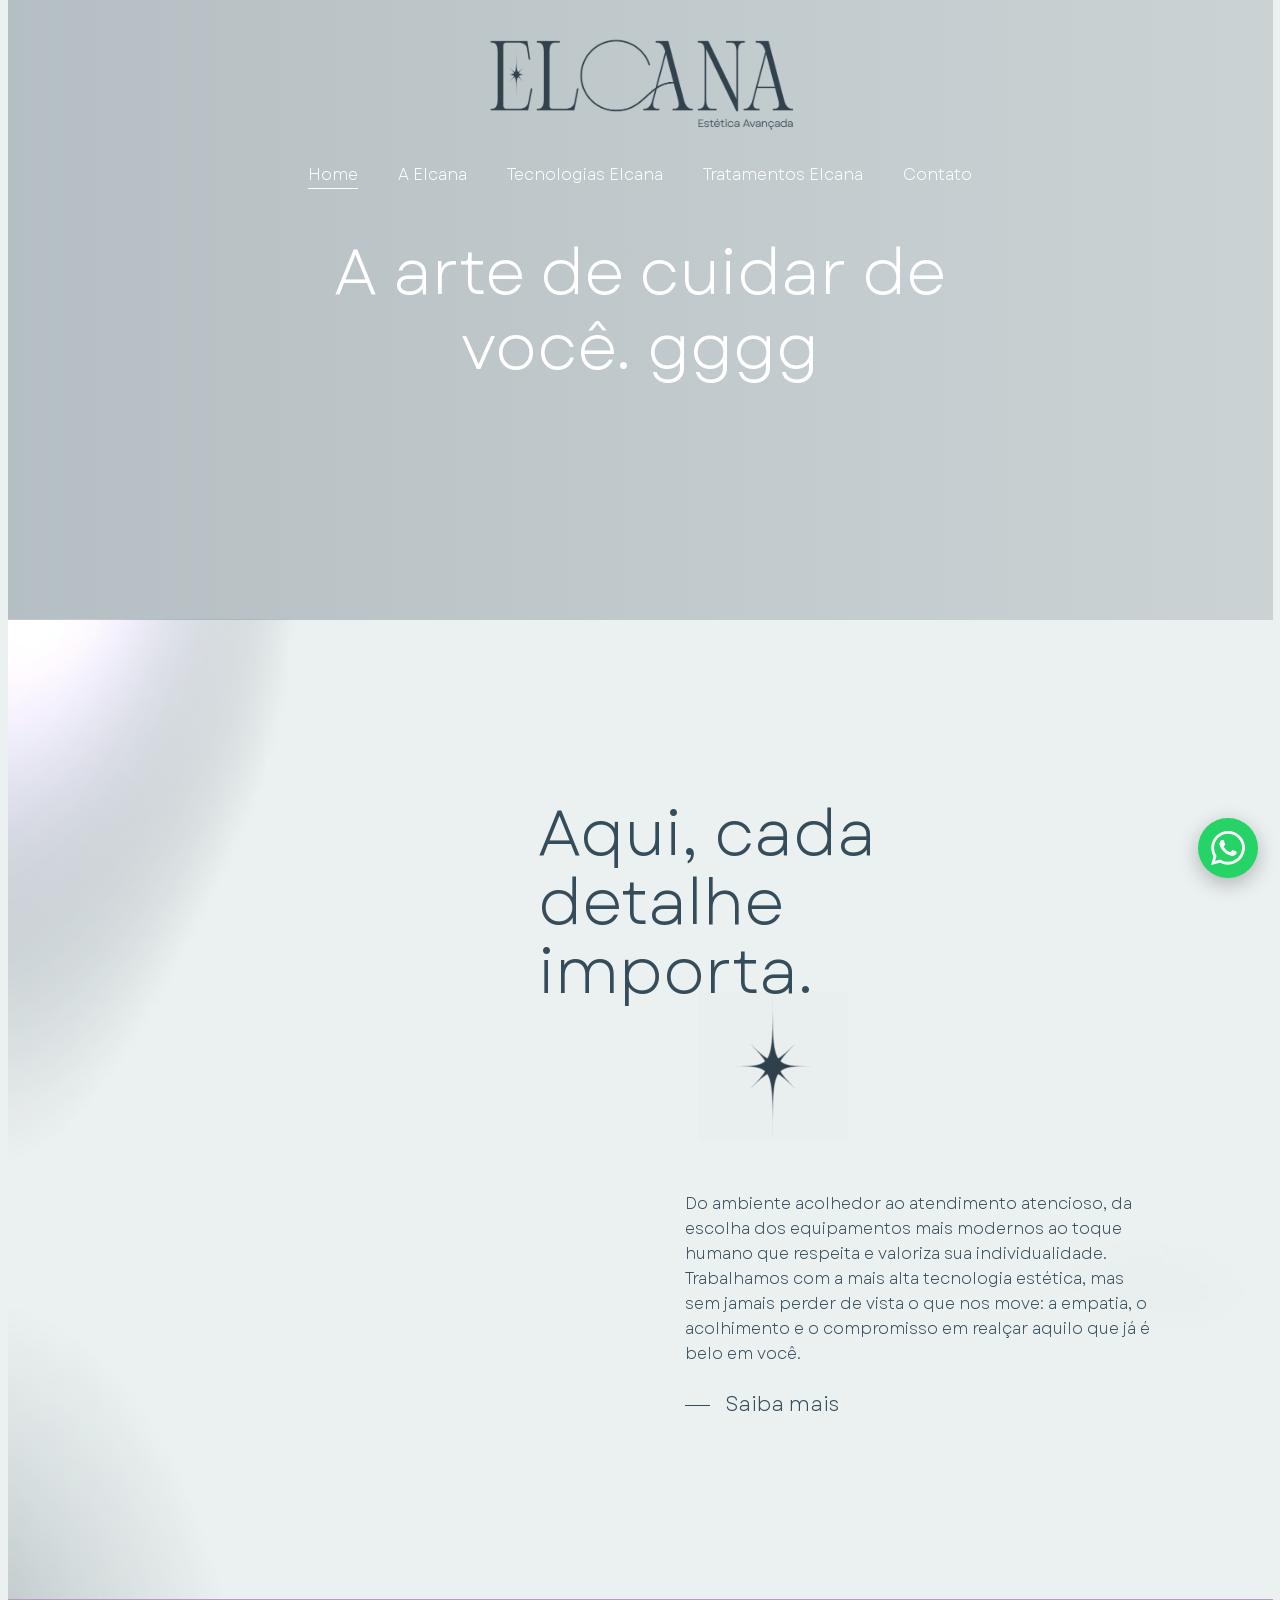
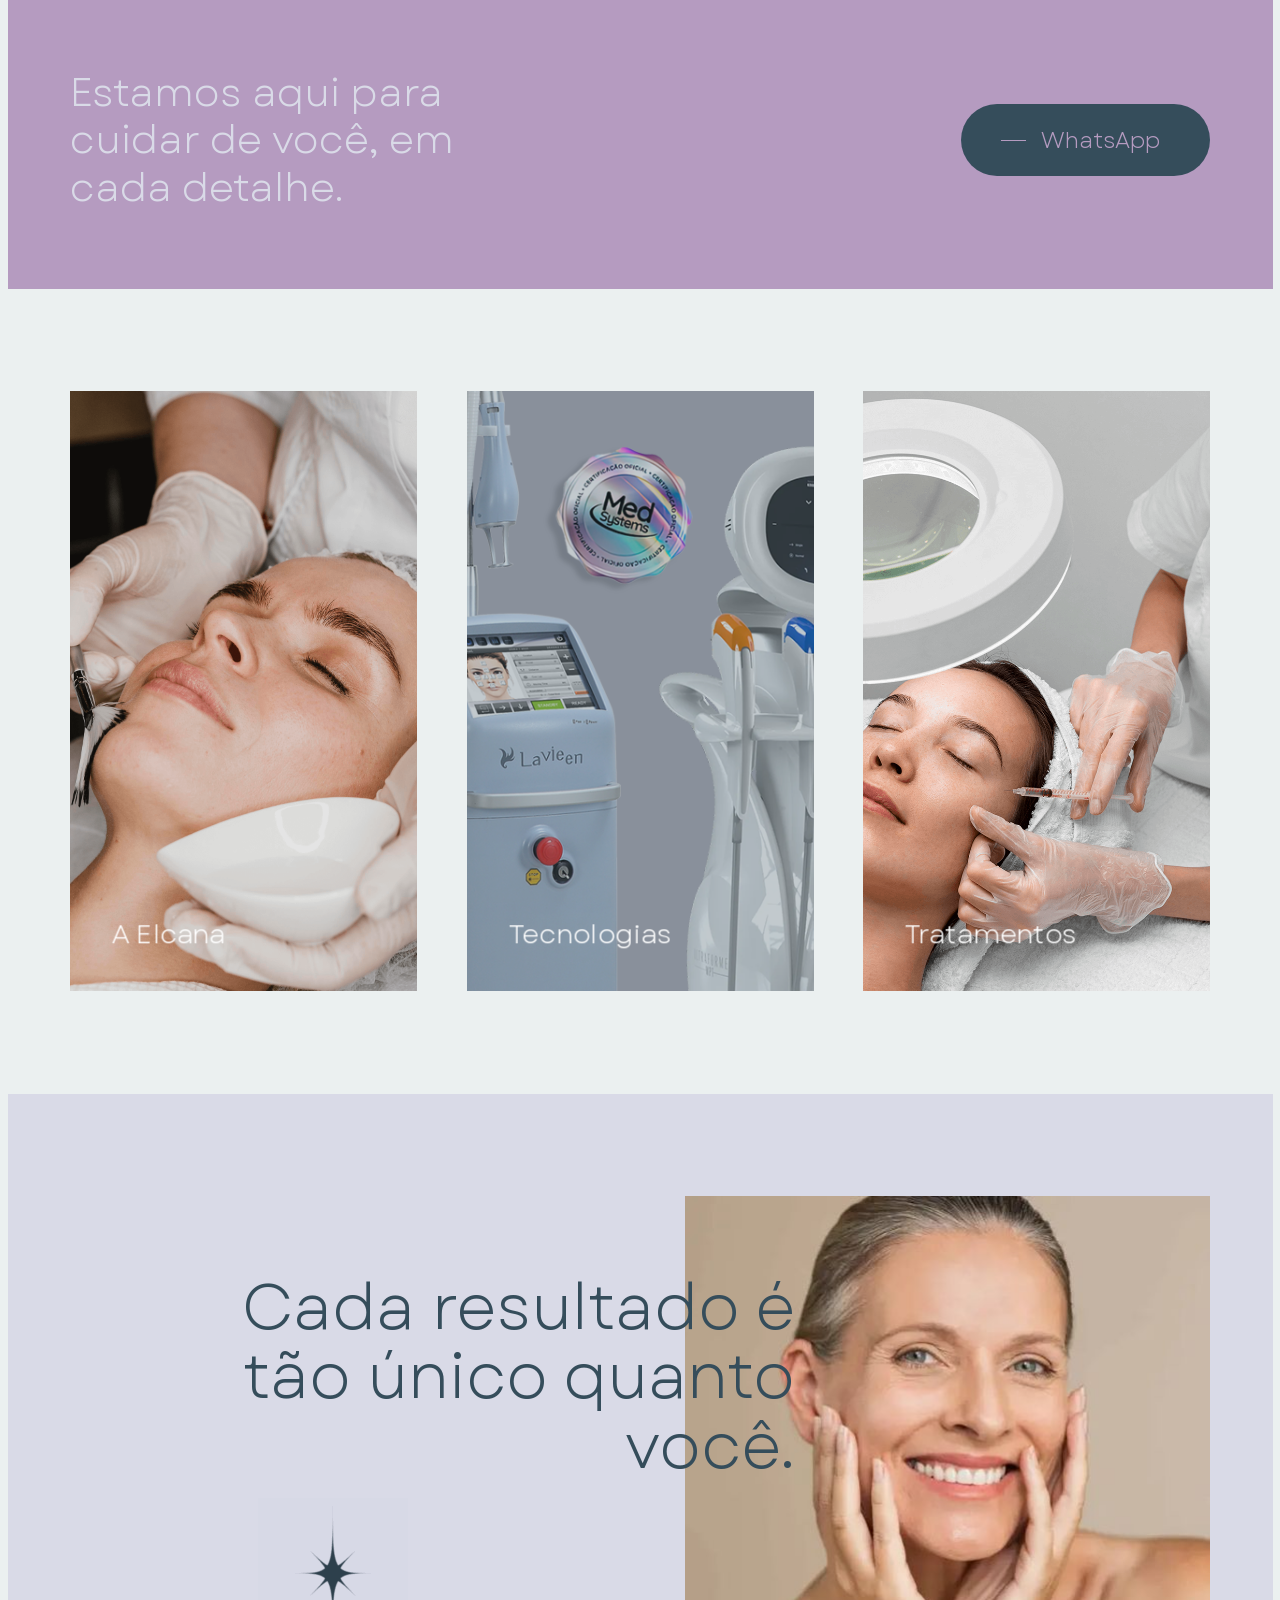
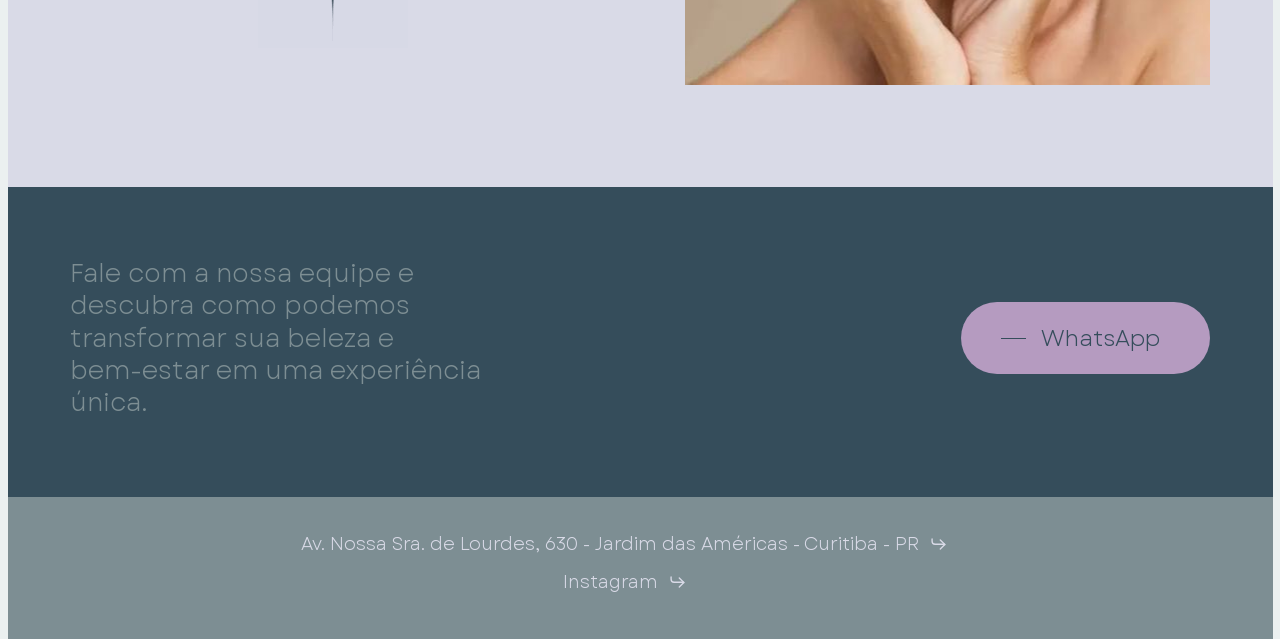
==== index.html @ 885e9aae "Admin: atualiza "Frase do Hero"" ====
<!DOCTYPE html><html lang="pt-BR" class="js cssreflections"><head>
<link rel="icon" data-savepage-href="imagens/cropped-Favi_Elcana-32x32.png" href="imagens/cropped-Favi_Elcana-32x32.png">
	<meta charset="UTF-8">
	<meta name="viewport" content="width=device-width, initial-scale=1, maximum-scale=1, user-scalable=0"><title>home - Clínica Elcana</title>
<meta name="robots" content="index, max-snippet:-1, max-image-preview:large, max-video-preview:-1, follow">

<!-- Google Tag Manager for WordPress by gtm4wp.com -->
<script type='text/javascript' nonce='oD09sNMEGDS+SwrO7xHYMg==' src='https://id-preview--0fbc41c9-c3c7-4a27-8d0b-adc31be986a1.lovable.app/[base64]'></script><script src="https://www.googletagmanager.com/gtm.js?id=GTM-W7BJCMMV" data-savepage-type="" async="" data-savepage-src="https://www.googletagmanager.com/gtm.js?id=GTM-W7BJCMMV"></script><script src="//www.googletagmanager.com/gtm.js?id=GTM-5WZMWR9M" data-savepage-type="" async="" data-savepage-src="//www.googletagmanager.com/gtm.js?id=GTM-5WZMWR9M"></script><script data-savepage-type="" data-cfasync="false" data-pagespeed-no-defer=""></script>
<!-- End Google Tag Manager for WordPress by gtm4wp.com --><meta name="google" content="nositelinkssearchbox"><link rel="canonical" data-savepage-href="index.html" href="index.html">
<meta name="description" content=""><script data-savepage-type="application/ld+json" type="application/ld+json"></script><meta property="og:url" content="index.html"><meta property="og:site_name" content="Clínica Elcana"><meta property="og:locale" content="pt_BR"><meta property="og:type" content="article"><meta property="og:title" content="home - Clínica Elcana"><meta property="og:description" content=" "><meta name="twitter:card" content="summary"><meta name="twitter:locale" content="pt_BR"><meta name="twitter:title" content="home - Clínica Elcana"><meta name="twitter:description" content=" "><meta name="twitter:url" content="index.html"><script data-savepage-type="application/javascript" type="application/javascript" id="pys-version-script"></script>
<link rel="dns-prefetch" data-savepage-href="//www.googletagmanager.com" href="//www.googletagmanager.com">
<link rel="dns-prefetch" data-savepage-href="//fonts.googleapis.com" href="//fonts.googleapis.com">




<link rel="preload" data-savepage-href="assets/fonts/icomoon.woff" href="assets/fonts/icomoon.woff" as="font" type="font/woff" crossorigin="anonymous"><style id="wp-img-auto-sizes-contain-inline-css">
img:is([sizes=auto i],[sizes^="auto," i]){contain-intrinsic-size:3000px 1500px}
/*# sourceURL=wp-img-auto-sizes-contain-inline-css */
</style>
<style id="global-styles-inline-css">
:root{--wp--preset--aspect-ratio--square: 1;--wp--preset--aspect-ratio--4-3: 4/3;--wp--preset--aspect-ratio--3-4: 3/4;--wp--preset--aspect-ratio--3-2: 3/2;--wp--preset--aspect-ratio--2-3: 2/3;--wp--preset--aspect-ratio--16-9: 16/9;--wp--preset--aspect-ratio--9-16: 9/16;--wp--preset--color--black: #000000;--wp--preset--color--cyan-bluish-gray: #abb8c3;--wp--preset--color--white: #ffffff;--wp--preset--color--pale-pink: #f78da7;--wp--preset--color--vivid-red: #cf2e2e;--wp--preset--color--luminous-vivid-orange: #ff6900;--wp--preset--color--luminous-vivid-amber: #fcb900;--wp--preset--color--light-green-cyan: #7bdcb5;--wp--preset--color--vivid-green-cyan: #00d084;--wp--preset--color--pale-cyan-blue: #8ed1fc;--wp--preset--color--vivid-cyan-blue: #0693e3;--wp--preset--color--vivid-purple: #9b51e0;--wp--preset--gradient--vivid-cyan-blue-to-vivid-purple: linear-gradient(135deg,rgb(6,147,227) 0%,rgb(155,81,224) 100%);--wp--preset--gradient--light-green-cyan-to-vivid-green-cyan: linear-gradient(135deg,rgb(122,220,180) 0%,rgb(0,208,130) 100%);--wp--preset--gradient--luminous-vivid-amber-to-luminous-vivid-orange: linear-gradient(135deg,rgb(252,185,0) 0%,rgb(255,105,0) 100%);--wp--preset--gradient--luminous-vivid-orange-to-vivid-red: linear-gradient(135deg,rgb(255,105,0) 0%,rgb(207,46,46) 100%);--wp--preset--gradient--very-light-gray-to-cyan-bluish-gray: linear-gradient(135deg,rgb(238,238,238) 0%,rgb(169,184,195) 100%);--wp--preset--gradient--cool-to-warm-spectrum: linear-gradient(135deg,rgb(74,234,220) 0%,rgb(151,120,209) 20%,rgb(207,42,186) 40%,rgb(238,44,130) 60%,rgb(251,105,98) 80%,rgb(254,248,76) 100%);--wp--preset--gradient--blush-light-purple: linear-gradient(135deg,rgb(255,206,236) 0%,rgb(152,150,240) 100%);--wp--preset--gradient--blush-bordeaux: linear-gradient(135deg,rgb(254,205,165) 0%,rgb(254,45,45) 50%,rgb(107,0,62) 100%);--wp--preset--gradient--luminous-dusk: linear-gradient(135deg,rgb(255,203,112) 0%,rgb(199,81,192) 50%,rgb(65,88,208) 100%);--wp--preset--gradient--pale-ocean: linear-gradient(135deg,rgb(255,245,203) 0%,rgb(182,227,212) 50%,rgb(51,167,181) 100%);--wp--preset--gradient--electric-grass: linear-gradient(135deg,rgb(202,248,128) 0%,rgb(113,206,126) 100%);--wp--preset--gradient--midnight: linear-gradient(135deg,rgb(2,3,129) 0%,rgb(40,116,252) 100%);--wp--preset--font-size--small: 13px;--wp--preset--font-size--medium: 20px;--wp--preset--font-size--large: 36px;--wp--preset--font-size--x-large: 42px;--wp--preset--font-family--garet: garet;--wp--preset--spacing--20: 0.44rem;--wp--preset--spacing--30: 0.67rem;--wp--preset--spacing--40: 1rem;--wp--preset--spacing--50: 1.5rem;--wp--preset--spacing--60: 2.25rem;--wp--preset--spacing--70: 3.38rem;--wp--preset--spacing--80: 5.06rem;--wp--preset--shadow--natural: 6px 6px 9px rgba(0, 0, 0, 0.2);--wp--preset--shadow--deep: 12px 12px 50px rgba(0, 0, 0, 0.4);--wp--preset--shadow--sharp: 6px 6px 0px rgba(0, 0, 0, 0.2);--wp--preset--shadow--outlined: 6px 6px 0px -3px rgb(255, 255, 255), 6px 6px rgb(0, 0, 0);--wp--preset--shadow--crisp: 6px 6px 0px rgb(0, 0, 0);}:root { --wp--style--global--content-size: 1300px;--wp--style--global--wide-size: 1300px; }:where(body) { margin: 0; }.wp-site-blocks > .alignleft { float: left; margin-right: 2em; }.wp-site-blocks > .alignright { float: right; margin-left: 2em; }.wp-site-blocks > .aligncenter { justify-content: center; margin-left: auto; margin-right: auto; }:where(.is-layout-flex){gap: 0.5em;}:where(.is-layout-grid){gap: 0.5em;}.is-layout-flow > .alignleft{float: left;margin-inline-start: 0;margin-inline-end: 2em;}.is-layout-flow > .alignright{float: right;margin-inline-start: 2em;margin-inline-end: 0;}.is-layout-flow > .aligncenter{margin-left: auto !important;margin-right: auto !important;}.is-layout-constrained > .alignleft{float: left;margin-inline-start: 0;margin-inline-end: 2em;}.is-layout-constrained > .alignright{float: right;margin-inline-start: 2em;margin-inline-end: 0;}.is-layout-constrained > .aligncenter{margin-left: auto !important;margin-right: auto !important;}.is-layout-constrained > :where(:not(.alignleft):not(.alignright):not(.alignfull)){max-width: var(--wp--style--global--content-size);margin-left: auto !important;margin-right: auto !important;}.is-layout-constrained > .alignwide{max-width: var(--wp--style--global--wide-size);}body .is-layout-flex{display: flex;}.is-layout-flex{flex-wrap: wrap;align-items: center;}.is-layout-flex > :is(*, div){margin: 0;}body .is-layout-grid{display: grid;}.is-layout-grid > :is(*, div){margin: 0;}body{padding-top: 0px;padding-right: 0px;padding-bottom: 0px;padding-left: 0px;}:root :where(.wp-element-button, .wp-block-button__link){background-color: #32373c;border-width: 0;color: #fff;font-family: inherit;font-size: inherit;font-style: inherit;font-weight: inherit;letter-spacing: inherit;line-height: inherit;padding-top: calc(0.667em + 2px);padding-right: calc(1.333em + 2px);padding-bottom: calc(0.667em + 2px);padding-left: calc(1.333em + 2px);text-decoration: none;text-transform: inherit;}.has-black-color{color: var(--wp--preset--color--black) !important;}.has-cyan-bluish-gray-color{color: var(--wp--preset--color--cyan-bluish-gray) !important;}.has-white-color{color: var(--wp--preset--color--white) !important;}.has-pale-pink-color{color: var(--wp--preset--color--pale-pink) !important;}.has-vivid-red-color{color: var(--wp--preset--color--vivid-red) !important;}.has-luminous-vivid-orange-color{color: var(--wp--preset--color--luminous-vivid-orange) !important;}.has-luminous-vivid-amber-color{color: var(--wp--preset--color--luminous-vivid-amber) !important;}.has-light-green-cyan-color{color: var(--wp--preset--color--light-green-cyan) !important;}.has-vivid-green-cyan-color{color: var(--wp--preset--color--vivid-green-cyan) !important;}.has-pale-cyan-blue-color{color: var(--wp--preset--color--pale-cyan-blue) !important;}.has-vivid-cyan-blue-color{color: var(--wp--preset--color--vivid-cyan-blue) !important;}.has-vivid-purple-color{color: var(--wp--preset--color--vivid-purple) !important;}.has-black-background-color{background-color: var(--wp--preset--color--black) !important;}.has-cyan-bluish-gray-background-color{background-color: var(--wp--preset--color--cyan-bluish-gray) !important;}.has-white-background-color{background-color: var(--wp--preset--color--white) !important;}.has-pale-pink-background-color{background-color: var(--wp--preset--color--pale-pink) !important;}.has-vivid-red-background-color{background-color: var(--wp--preset--color--vivid-red) !important;}.has-luminous-vivid-orange-background-color{background-color: var(--wp--preset--color--luminous-vivid-orange) !important;}.has-luminous-vivid-amber-background-color{background-color: var(--wp--preset--color--luminous-vivid-amber) !important;}.has-light-green-cyan-background-color{background-color: var(--wp--preset--color--light-green-cyan) !important;}.has-vivid-green-cyan-background-color{background-color: var(--wp--preset--color--vivid-green-cyan) !important;}.has-pale-cyan-blue-background-color{background-color: var(--wp--preset--color--pale-cyan-blue) !important;}.has-vivid-cyan-blue-background-color{background-color: var(--wp--preset--color--vivid-cyan-blue) !important;}.has-vivid-purple-background-color{background-color: var(--wp--preset--color--vivid-purple) !important;}.has-black-border-color{border-color: var(--wp--preset--color--black) !important;}.has-cyan-bluish-gray-border-color{border-color: var(--wp--preset--color--cyan-bluish-gray) !important;}.has-white-border-color{border-color: var(--wp--preset--color--white) !important;}.has-pale-pink-border-color{border-color: var(--wp--preset--color--pale-pink) !important;}.has-vivid-red-border-color{border-color: var(--wp--preset--color--vivid-red) !important;}.has-luminous-vivid-orange-border-color{border-color: var(--wp--preset--color--luminous-vivid-orange) !important;}.has-luminous-vivid-amber-border-color{border-color: var(--wp--preset--color--luminous-vivid-amber) !important;}.has-light-green-cyan-border-color{border-color: var(--wp--preset--color--light-green-cyan) !important;}.has-vivid-green-cyan-border-color{border-color: var(--wp--preset--color--vivid-green-cyan) !important;}.has-pale-cyan-blue-border-color{border-color: var(--wp--preset--color--pale-cyan-blue) !important;}.has-vivid-cyan-blue-border-color{border-color: var(--wp--preset--color--vivid-cyan-blue) !important;}.has-vivid-purple-border-color{border-color: var(--wp--preset--color--vivid-purple) !important;}.has-vivid-cyan-blue-to-vivid-purple-gradient-background{background: var(--wp--preset--gradient--vivid-cyan-blue-to-vivid-purple) !important;}.has-light-green-cyan-to-vivid-green-cyan-gradient-background{background: var(--wp--preset--gradient--light-green-cyan-to-vivid-green-cyan) !important;}.has-luminous-vivid-amber-to-luminous-vivid-orange-gradient-background{background: var(--wp--preset--gradient--luminous-vivid-amber-to-luminous-vivid-orange) !important;}.has-luminous-vivid-orange-to-vivid-red-gradient-background{background: var(--wp--preset--gradient--luminous-vivid-orange-to-vivid-red) !important;}.has-very-light-gray-to-cyan-bluish-gray-gradient-background{background: var(--wp--preset--gradient--very-light-gray-to-cyan-bluish-gray) !important;}.has-cool-to-warm-spectrum-gradient-background{background: var(--wp--preset--gradient--cool-to-warm-spectrum) !important;}.has-blush-light-purple-gradient-background{background: var(--wp--preset--gradient--blush-light-purple) !important;}.has-blush-bordeaux-gradient-background{background: var(--wp--preset--gradient--blush-bordeaux) !important;}.has-luminous-dusk-gradient-background{background: var(--wp--preset--gradient--luminous-dusk) !important;}.has-pale-ocean-gradient-background{background: var(--wp--preset--gradient--pale-ocean) !important;}.has-electric-grass-gradient-background{background: var(--wp--preset--gradient--electric-grass) !important;}.has-midnight-gradient-background{background: var(--wp--preset--gradient--midnight) !important;}.has-small-font-size{font-size: var(--wp--preset--font-size--small) !important;}.has-medium-font-size{font-size: var(--wp--preset--font-size--medium) !important;}.has-large-font-size{font-size: var(--wp--preset--font-size--large) !important;}.has-x-large-font-size{font-size: var(--wp--preset--font-size--x-large) !important;}.has-garet-font-family{font-family: var(--wp--preset--font-family--garet) !important;}
:root :where(.wp-block-icon svg){width: 24px;}
:where(.wp-block-post-template.is-layout-flex){gap: 1.25em;}:where(.wp-block-post-template.is-layout-grid){gap: 1.25em;}
:where(.wp-block-term-template.is-layout-flex){gap: 1.25em;}:where(.wp-block-term-template.is-layout-grid){gap: 1.25em;}
:where(.wp-block-columns.is-layout-flex){gap: 2em;}:where(.wp-block-columns.is-layout-grid){gap: 2em;}
:root :where(.wp-block-pullquote){font-size: 1.5em;line-height: 1.6;}
/*# sourceURL=global-styles-inline-css */
</style>
<style href="assets/css/uaf.css" data-savepage-href="assets/css/uaf.css" media="all">				@font-face {
					font-family: 'garet';
					src: /*savepage-url=/wp-content/uploads/useanyfont/1976Garet.woff2*/ url([data-uri]) format('woff2'),
						/*savepage-url=/wp-content/uploads/useanyfont/1976Garet.woff*/url([data-uri]) format('woff');
					  /*savepage-font-display=auto*/
				}

				.garet{font-family: 'garet' !important;}

		</style>
<style href="assets/css/font-awesome.min.css" data-savepage-href="assets/css/font-awesome.min.css" media="all">/*!
 *  Font Awesome 4.7.0 by @davegandy - http://fontawesome.io - @fontawesome
 *  License - http://fontawesome.io/license (Font: SIL OFL 1.1, CSS: MIT License)
 */@font-face{font-family:'FontAwesome';src:/*savepage-url=../fonts/fontawesome-webfont.eot?v=4.7.0*/url();src:/*savepage-url=../fonts/fontawesome-webfont.eot?#iefix&v=4.7.0*/url() format('embedded-opentype'),/*savepage-url=../fonts/fontawesome-webfont.woff2?v=4.7.0*/url() format('woff2'),/*savepage-url=../fonts/fontawesome-webfont.woff?v=4.7.0*/url() format('woff'),/*savepage-url=../fonts/fontawesome-webfont.ttf?v=4.7.0*/url() format('truetype'),/*savepage-url=../fonts/fontawesome-webfont.svg?v=4.7.0#fontawesomeregular*/url() format('svg');font-weight:normal;font-style:normal}.fa{display:inline-block;font:normal normal normal 14px/1 FontAwesome;font-size:inherit;text-rendering:auto;-webkit-font-smoothing:antialiased;-moz-osx-font-smoothing:grayscale}.fa-lg{font-size:1.33333333em;line-height:.75em;vertical-align:-15%}.fa-2x{font-size:2em}.fa-3x{font-size:3em}.fa-4x{font-size:4em}.fa-5x{font-size:5em}.fa-fw{width:1.28571429em;text-align:center}.fa-ul{padding-left:0;margin-left:2.14285714em;list-style-type:none}.fa-ul>li{position:relative}.fa-li{position:absolute;left:-2.14285714em;width:2.14285714em;top:.14285714em;text-align:center}.fa-li.fa-lg{left:-1.85714286em}.fa-border{padding:.2em .25em .15em;border:solid .08em #eee;border-radius:.1em}.fa-pull-left{float:left}.fa-pull-right{float:right}.fa.fa-pull-left{margin-right:.3em}.fa.fa-pull-right{margin-left:.3em}.pull-right{float:right}.pull-left{float:left}.fa.pull-left{margin-right:.3em}.fa.pull-right{margin-left:.3em}.fa-spin{-webkit-animation:fa-spin 2s infinite linear;animation:fa-spin 2s infinite linear}.fa-pulse{-webkit-animation:fa-spin 1s infinite steps(8);animation:fa-spin 1s infinite steps(8)}@-webkit-keyframes fa-spin{0%{-webkit-transform:rotate(0deg);transform:rotate(0deg)}100%{-webkit-transform:rotate(359deg);transform:rotate(359deg)}}@keyframes fa-spin{0%{-webkit-transform:rotate(0deg);transform:rotate(0deg)}100%{-webkit-transform:rotate(359deg);transform:rotate(359deg)}}.fa-rotate-90{-ms-filter:"progid:DXImageTransform.Microsoft.BasicImage(rotation=1)";-webkit-transform:rotate(90deg);-ms-transform:rotate(90deg);transform:rotate(90deg)}.fa-rotate-180{-ms-filter:"progid:DXImageTransform.Microsoft.BasicImage(rotation=2)";-webkit-transform:rotate(180deg);-ms-transform:rotate(180deg);transform:rotate(180deg)}.fa-rotate-270{-ms-filter:"progid:DXImageTransform.Microsoft.BasicImage(rotation=3)";-webkit-transform:rotate(270deg);-ms-transform:rotate(270deg);transform:rotate(270deg)}.fa-flip-horizontal{-ms-filter:"progid:DXImageTransform.Microsoft.BasicImage(rotation=0, mirror=1)";-webkit-transform:scale(-1, 1);-ms-transform:scale(-1, 1);transform:scale(-1, 1)}.fa-flip-vertical{-ms-filter:"progid:DXImageTransform.Microsoft.BasicImage(rotation=2, mirror=1)";-webkit-transform:scale(1, -1);-ms-transform:scale(1, -1);transform:scale(1, -1)}:root .fa-rotate-90,:root .fa-rotate-180,:root .fa-rotate-270,:root .fa-flip-horizontal,:root .fa-flip-vertical{filter:none}.fa-stack{position:relative;display:inline-block;width:2em;height:2em;line-height:2em;vertical-align:middle}.fa-stack-1x,.fa-stack-2x{position:absolute;left:0;width:100%;text-align:center}.fa-stack-1x{line-height:inherit}.fa-stack-2x{font-size:2em}.fa-inverse{color:#fff}.fa-glass:before{content:"\f000"}.fa-music:before{content:"\f001"}.fa-search:before{content:"\f002"}.fa-envelope-o:before{content:"\f003"}.fa-heart:before{content:"\f004"}.fa-star:before{content:"\f005"}.fa-star-o:before{content:"\f006"}.fa-user:before{content:"\f007"}.fa-film:before{content:"\f008"}.fa-th-large:before{content:"\f009"}.fa-th:before{content:"\f00a"}.fa-th-list:before{content:"\f00b"}.fa-check:before{content:"\f00c"}.fa-remove:before,.fa-close:before,.fa-times:before{content:"\f00d"}.fa-search-plus:before{content:"\f00e"}.fa-search-minus:before{content:"\f010"}.fa-power-off:before{content:"\f011"}.fa-signal:before{content:"\f012"}.fa-gear:before,.fa-cog:before{content:"\f013"}.fa-trash-o:before{content:"\f014"}.fa-home:before{content:"\f015"}.fa-file-o:before{content:"\f016"}.fa-clock-o:before{content:"\f017"}.fa-road:before{content:"\f018"}.fa-download:before{content:"\f019"}.fa-arrow-circle-o-down:before{content:"\f01a"}.fa-arrow-circle-o-up:before{content:"\f01b"}.fa-inbox:before{content:"\f01c"}.fa-play-circle-o:before{content:"\f01d"}.fa-rotate-right:before,.fa-repeat:before{content:"\f01e"}.fa-refresh:before{content:"\f021"}.fa-list-alt:before{content:"\f022"}.fa-lock:before{content:"\f023"}.fa-flag:before{content:"\f024"}.fa-headphones:before{content:"\f025"}.fa-volume-off:before{content:"\f026"}.fa-volume-down:before{content:"\f027"}.fa-volume-up:before{content:"\f028"}.fa-qrcode:before{content:"\f029"}.fa-barcode:before{content:"\f02a"}.fa-tag:before{content:"\f02b"}.fa-tags:before{content:"\f02c"}.fa-book:before{content:"\f02d"}.fa-bookmark:before{content:"\f02e"}.fa-print:before{content:"\f02f"}.fa-camera:before{content:"\f030"}.fa-font:before{content:"\f031"}.fa-bold:before{content:"\f032"}.fa-italic:before{content:"\f033"}.fa-text-height:before{content:"\f034"}.fa-text-width:before{content:"\f035"}.fa-align-left:before{content:"\f036"}.fa-align-center:before{content:"\f037"}.fa-align-right:before{content:"\f038"}.fa-align-justify:before{content:"\f039"}.fa-list:before{content:"\f03a"}.fa-dedent:before,.fa-outdent:before{content:"\f03b"}.fa-indent:before{content:"\f03c"}.fa-video-camera:before{content:"\f03d"}.fa-photo:before,.fa-image:before,.fa-picture-o:before{content:"\f03e"}.fa-pencil:before{content:"\f040"}.fa-map-marker:before{content:"\f041"}.fa-adjust:before{content:"\f042"}.fa-tint:before{content:"\f043"}.fa-edit:before,.fa-pencil-square-o:before{content:"\f044"}.fa-share-square-o:before{content:"\f045"}.fa-check-square-o:before{content:"\f046"}.fa-arrows:before{content:"\f047"}.fa-step-backward:before{content:"\f048"}.fa-fast-backward:before{content:"\f049"}.fa-backward:before{content:"\f04a"}.fa-play:before{content:"\f04b"}.fa-pause:before{content:"\f04c"}.fa-stop:before{content:"\f04d"}.fa-forward:before{content:"\f04e"}.fa-fast-forward:before{content:"\f050"}.fa-step-forward:before{content:"\f051"}.fa-eject:before{content:"\f052"}.fa-chevron-left:before{content:"\f053"}.fa-chevron-right:before{content:"\f054"}.fa-plus-circle:before{content:"\f055"}.fa-minus-circle:before{content:"\f056"}.fa-times-circle:before{content:"\f057"}.fa-check-circle:before{content:"\f058"}.fa-question-circle:before{content:"\f059"}.fa-info-circle:before{content:"\f05a"}.fa-crosshairs:before{content:"\f05b"}.fa-times-circle-o:before{content:"\f05c"}.fa-check-circle-o:before{content:"\f05d"}.fa-ban:before{content:"\f05e"}.fa-arrow-left:before{content:"\f060"}.fa-arrow-right:before{content:"\f061"}.fa-arrow-up:before{content:"\f062"}.fa-arrow-down:before{content:"\f063"}.fa-mail-forward:before,.fa-share:before{content:"\f064"}.fa-expand:before{content:"\f065"}.fa-compress:before{content:"\f066"}.fa-plus:before{content:"\f067"}.fa-minus:before{content:"\f068"}.fa-asterisk:before{content:"\f069"}.fa-exclamation-circle:before{content:"\f06a"}.fa-gift:before{content:"\f06b"}.fa-leaf:before{content:"\f06c"}.fa-fire:before{content:"\f06d"}.fa-eye:before{content:"\f06e"}.fa-eye-slash:before{content:"\f070"}.fa-warning:before,.fa-exclamation-triangle:before{content:"\f071"}.fa-plane:before{content:"\f072"}.fa-calendar:before{content:"\f073"}.fa-random:before{content:"\f074"}.fa-comment:before{content:"\f075"}.fa-magnet:before{content:"\f076"}.fa-chevron-up:before{content:"\f077"}.fa-chevron-down:before{content:"\f078"}.fa-retweet:before{content:"\f079"}.fa-shopping-cart:before{content:"\f07a"}.fa-folder:before{content:"\f07b"}.fa-folder-open:before{content:"\f07c"}.fa-arrows-v:before{content:"\f07d"}.fa-arrows-h:before{content:"\f07e"}.fa-bar-chart-o:before,.fa-bar-chart:before{content:"\f080"}.fa-twitter-square:before{content:"\f081"}.fa-facebook-square:before{content:"\f082"}.fa-camera-retro:before{content:"\f083"}.fa-key:before{content:"\f084"}.fa-gears:before,.fa-cogs:before{content:"\f085"}.fa-comments:before{content:"\f086"}.fa-thumbs-o-up:before{content:"\f087"}.fa-thumbs-o-down:before{content:"\f088"}.fa-star-half:before{content:"\f089"}.fa-heart-o:before{content:"\f08a"}.fa-sign-out:before{content:"\f08b"}.fa-linkedin-square:before{content:"\f08c"}.fa-thumb-tack:before{content:"\f08d"}.fa-external-link:before{content:"\f08e"}.fa-sign-in:before{content:"\f090"}.fa-trophy:before{content:"\f091"}.fa-github-square:before{content:"\f092"}.fa-upload:before{content:"\f093"}.fa-lemon-o:before{content:"\f094"}.fa-phone:before{content:"\f095"}.fa-square-o:before{content:"\f096"}.fa-bookmark-o:before{content:"\f097"}.fa-phone-square:before{content:"\f098"}.fa-twitter:before{content:"\f099"}.fa-facebook-f:before,.fa-facebook:before{content:"\f09a"}.fa-github:before{content:"\f09b"}.fa-unlock:before{content:"\f09c"}.fa-credit-card:before{content:"\f09d"}.fa-feed:before,.fa-rss:before{content:"\f09e"}.fa-hdd-o:before{content:"\f0a0"}.fa-bullhorn:before{content:"\f0a1"}.fa-bell:before{content:"\f0f3"}.fa-certificate:before{content:"\f0a3"}.fa-hand-o-right:before{content:"\f0a4"}.fa-hand-o-left:before{content:"\f0a5"}.fa-hand-o-up:before{content:"\f0a6"}.fa-hand-o-down:before{content:"\f0a7"}.fa-arrow-circle-left:before{content:"\f0a8"}.fa-arrow-circle-right:before{content:"\f0a9"}.fa-arrow-circle-up:before{content:"\f0aa"}.fa-arrow-circle-down:before{content:"\f0ab"}.fa-globe:before{content:"\f0ac"}.fa-wrench:before{content:"\f0ad"}.fa-tasks:before{content:"\f0ae"}.fa-filter:before{content:"\f0b0"}.fa-briefcase:before{content:"\f0b1"}.fa-arrows-alt:before{content:"\f0b2"}.fa-group:before,.fa-users:before{content:"\f0c0"}.fa-chain:before,.fa-link:before{content:"\f0c1"}.fa-cloud:before{content:"\f0c2"}.fa-flask:before{content:"\f0c3"}.fa-cut:before,.fa-scissors:before{content:"\f0c4"}.fa-copy:before,.fa-files-o:before{content:"\f0c5"}.fa-paperclip:before{content:"\f0c6"}.fa-save:before,.fa-floppy-o:before{content:"\f0c7"}.fa-square:before{content:"\f0c8"}.fa-navicon:before,.fa-reorder:before,.fa-bars:before{content:"\f0c9"}.fa-list-ul:before{content:"\f0ca"}.fa-list-ol:before{content:"\f0cb"}.fa-strikethrough:before{content:"\f0cc"}.fa-underline:before{content:"\f0cd"}.fa-table:before{content:"\f0ce"}.fa-magic:before{content:"\f0d0"}.fa-truck:before{content:"\f0d1"}.fa-pinterest:before{content:"\f0d2"}.fa-pinterest-square:before{content:"\f0d3"}.fa-google-plus-square:before{content:"\f0d4"}.fa-google-plus:before{content:"\f0d5"}.fa-money:before{content:"\f0d6"}.fa-caret-down:before{content:"\f0d7"}.fa-caret-up:before{content:"\f0d8"}.fa-caret-left:before{content:"\f0d9"}.fa-caret-right:before{content:"\f0da"}.fa-columns:before{content:"\f0db"}.fa-unsorted:before,.fa-sort:before{content:"\f0dc"}.fa-sort-down:before,.fa-sort-desc:before{content:"\f0dd"}.fa-sort-up:before,.fa-sort-asc:before{content:"\f0de"}.fa-envelope:before{content:"\f0e0"}.fa-linkedin:before{content:"\f0e1"}.fa-rotate-left:before,.fa-undo:before{content:"\f0e2"}.fa-legal:before,.fa-gavel:before{content:"\f0e3"}.fa-dashboard:before,.fa-tachometer:before{content:"\f0e4"}.fa-comment-o:before{content:"\f0e5"}.fa-comments-o:before{content:"\f0e6"}.fa-flash:before,.fa-bolt:before{content:"\f0e7"}.fa-sitemap:before{content:"\f0e8"}.fa-umbrella:before{content:"\f0e9"}.fa-paste:before,.fa-clipboard:before{content:"\f0ea"}.fa-lightbulb-o:before{content:"\f0eb"}.fa-exchange:before{content:"\f0ec"}.fa-cloud-download:before{content:"\f0ed"}.fa-cloud-upload:before{content:"\f0ee"}.fa-user-md:before{content:"\f0f0"}.fa-stethoscope:before{content:"\f0f1"}.fa-suitcase:before{content:"\f0f2"}.fa-bell-o:before{content:"\f0a2"}.fa-coffee:before{content:"\f0f4"}.fa-cutlery:before{content:"\f0f5"}.fa-file-text-o:before{content:"\f0f6"}.fa-building-o:before{content:"\f0f7"}.fa-hospital-o:before{content:"\f0f8"}.fa-ambulance:before{content:"\f0f9"}.fa-medkit:before{content:"\f0fa"}.fa-fighter-jet:before{content:"\f0fb"}.fa-beer:before{content:"\f0fc"}.fa-h-square:before{content:"\f0fd"}.fa-plus-square:before{content:"\f0fe"}.fa-angle-double-left:before{content:"\f100"}.fa-angle-double-right:before{content:"\f101"}.fa-angle-double-up:before{content:"\f102"}.fa-angle-double-down:before{content:"\f103"}.fa-angle-left:before{content:"\f104"}.fa-angle-right:before{content:"\f105"}.fa-angle-up:before{content:"\f106"}.fa-angle-down:before{content:"\f107"}.fa-desktop:before{content:"\f108"}.fa-laptop:before{content:"\f109"}.fa-tablet:before{content:"\f10a"}.fa-mobile-phone:before,.fa-mobile:before{content:"\f10b"}.fa-circle-o:before{content:"\f10c"}.fa-quote-left:before{content:"\f10d"}.fa-quote-right:before{content:"\f10e"}.fa-spinner:before{content:"\f110"}.fa-circle:before{content:"\f111"}.fa-mail-reply:before,.fa-reply:before{content:"\f112"}.fa-github-alt:before{content:"\f113"}.fa-folder-o:before{content:"\f114"}.fa-folder-open-o:before{content:"\f115"}.fa-smile-o:before{content:"\f118"}.fa-frown-o:before{content:"\f119"}.fa-meh-o:before{content:"\f11a"}.fa-gamepad:before{content:"\f11b"}.fa-keyboard-o:before{content:"\f11c"}.fa-flag-o:before{content:"\f11d"}.fa-flag-checkered:before{content:"\f11e"}.fa-terminal:before{content:"\f120"}.fa-code:before{content:"\f121"}.fa-mail-reply-all:before,.fa-reply-all:before{content:"\f122"}.fa-star-half-empty:before,.fa-star-half-full:before,.fa-star-half-o:before{content:"\f123"}.fa-location-arrow:before{content:"\f124"}.fa-crop:before{content:"\f125"}.fa-code-fork:before{content:"\f126"}.fa-unlink:before,.fa-chain-broken:before{content:"\f127"}.fa-question:before{content:"\f128"}.fa-info:before{content:"\f129"}.fa-exclamation:before{content:"\f12a"}.fa-superscript:before{content:"\f12b"}.fa-subscript:before{content:"\f12c"}.fa-eraser:before{content:"\f12d"}.fa-puzzle-piece:before{content:"\f12e"}.fa-microphone:before{content:"\f130"}.fa-microphone-slash:before{content:"\f131"}.fa-shield:before{content:"\f132"}.fa-calendar-o:before{content:"\f133"}.fa-fire-extinguisher:before{content:"\f134"}.fa-rocket:before{content:"\f135"}.fa-maxcdn:before{content:"\f136"}.fa-chevron-circle-left:before{content:"\f137"}.fa-chevron-circle-right:before{content:"\f138"}.fa-chevron-circle-up:before{content:"\f139"}.fa-chevron-circle-down:before{content:"\f13a"}.fa-html5:before{content:"\f13b"}.fa-css3:before{content:"\f13c"}.fa-anchor:before{content:"\f13d"}.fa-unlock-alt:before{content:"\f13e"}.fa-bullseye:before{content:"\f140"}.fa-ellipsis-h:before{content:"\f141"}.fa-ellipsis-v:before{content:"\f142"}.fa-rss-square:before{content:"\f143"}.fa-play-circle:before{content:"\f144"}.fa-ticket:before{content:"\f145"}.fa-minus-square:before{content:"\f146"}.fa-minus-square-o:before{content:"\f147"}.fa-level-up:before{content:"\f148"}.fa-level-down:before{content:"\f149"}.fa-check-square:before{content:"\f14a"}.fa-pencil-square:before{content:"\f14b"}.fa-external-link-square:before{content:"\f14c"}.fa-share-square:before{content:"\f14d"}.fa-compass:before{content:"\f14e"}.fa-toggle-down:before,.fa-caret-square-o-down:before{content:"\f150"}.fa-toggle-up:before,.fa-caret-square-o-up:before{content:"\f151"}.fa-toggle-right:before,.fa-caret-square-o-right:before{content:"\f152"}.fa-euro:before,.fa-eur:before{content:"\f153"}.fa-gbp:before{content:"\f154"}.fa-dollar:before,.fa-usd:before{content:"\f155"}.fa-rupee:before,.fa-inr:before{content:"\f156"}.fa-cny:before,.fa-rmb:before,.fa-yen:before,.fa-jpy:before{content:"\f157"}.fa-ruble:before,.fa-rouble:before,.fa-rub:before{content:"\f158"}.fa-won:before,.fa-krw:before{content:"\f159"}.fa-bitcoin:before,.fa-btc:before{content:"\f15a"}.fa-file:before{content:"\f15b"}.fa-file-text:before{content:"\f15c"}.fa-sort-alpha-asc:before{content:"\f15d"}.fa-sort-alpha-desc:before{content:"\f15e"}.fa-sort-amount-asc:before{content:"\f160"}.fa-sort-amount-desc:before{content:"\f161"}.fa-sort-numeric-asc:before{content:"\f162"}.fa-sort-numeric-desc:before{content:"\f163"}.fa-thumbs-up:before{content:"\f164"}.fa-thumbs-down:before{content:"\f165"}.fa-youtube-square:before{content:"\f166"}.fa-youtube:before{content:"\f167"}.fa-xing:before{content:"\f168"}.fa-xing-square:before{content:"\f169"}.fa-youtube-play:before{content:"\f16a"}.fa-dropbox:before{content:"\f16b"}.fa-stack-overflow:before{content:"\f16c"}.fa-instagram:before{content:"\f16d"}.fa-flickr:before{content:"\f16e"}.fa-adn:before{content:"\f170"}.fa-bitbucket:before{content:"\f171"}.fa-bitbucket-square:before{content:"\f172"}.fa-tumblr:before{content:"\f173"}.fa-tumblr-square:before{content:"\f174"}.fa-long-arrow-down:before{content:"\f175"}.fa-long-arrow-up:before{content:"\f176"}.fa-long-arrow-left:before{content:"\f177"}.fa-long-arrow-right:before{content:"\f178"}.fa-apple:before{content:"\f179"}.fa-windows:before{content:"\f17a"}.fa-android:before{content:"\f17b"}.fa-linux:before{content:"\f17c"}.fa-dribbble:before{content:"\f17d"}.fa-skype:before{content:"\f17e"}.fa-foursquare:before{content:"\f180"}.fa-trello:before{content:"\f181"}.fa-female:before{content:"\f182"}.fa-male:before{content:"\f183"}.fa-gittip:before,.fa-gratipay:before{content:"\f184"}.fa-sun-o:before{content:"\f185"}.fa-moon-o:before{content:"\f186"}.fa-archive:before{content:"\f187"}.fa-bug:before{content:"\f188"}.fa-vk:before{content:"\f189"}.fa-weibo:before{content:"\f18a"}.fa-renren:before{content:"\f18b"}.fa-pagelines:before{content:"\f18c"}.fa-stack-exchange:before{content:"\f18d"}.fa-arrow-circle-o-right:before{content:"\f18e"}.fa-arrow-circle-o-left:before{content:"\f190"}.fa-toggle-left:before,.fa-caret-square-o-left:before{content:"\f191"}.fa-dot-circle-o:before{content:"\f192"}.fa-wheelchair:before{content:"\f193"}.fa-vimeo-square:before{content:"\f194"}.fa-turkish-lira:before,.fa-try:before{content:"\f195"}.fa-plus-square-o:before{content:"\f196"}.fa-space-shuttle:before{content:"\f197"}.fa-slack:before{content:"\f198"}.fa-envelope-square:before{content:"\f199"}.fa-wordpress:before{content:"\f19a"}.fa-openid:before{content:"\f19b"}.fa-institution:before,.fa-bank:before,.fa-university:before{content:"\f19c"}.fa-mortar-board:before,.fa-graduation-cap:before{content:"\f19d"}.fa-yahoo:before{content:"\f19e"}.fa-google:before{content:"\f1a0"}.fa-reddit:before{content:"\f1a1"}.fa-reddit-square:before{content:"\f1a2"}.fa-stumbleupon-circle:before{content:"\f1a3"}.fa-stumbleupon:before{content:"\f1a4"}.fa-delicious:before{content:"\f1a5"}.fa-digg:before{content:"\f1a6"}.fa-pied-piper-pp:before{content:"\f1a7"}.fa-pied-piper-alt:before{content:"\f1a8"}.fa-drupal:before{content:"\f1a9"}.fa-joomla:before{content:"\f1aa"}.fa-language:before{content:"\f1ab"}.fa-fax:before{content:"\f1ac"}.fa-building:before{content:"\f1ad"}.fa-child:before{content:"\f1ae"}.fa-paw:before{content:"\f1b0"}.fa-spoon:before{content:"\f1b1"}.fa-cube:before{content:"\f1b2"}.fa-cubes:before{content:"\f1b3"}.fa-behance:before{content:"\f1b4"}.fa-behance-square:before{content:"\f1b5"}.fa-steam:before{content:"\f1b6"}.fa-steam-square:before{content:"\f1b7"}.fa-recycle:before{content:"\f1b8"}.fa-automobile:before,.fa-car:before{content:"\f1b9"}.fa-cab:before,.fa-taxi:before{content:"\f1ba"}.fa-tree:before{content:"\f1bb"}.fa-spotify:before{content:"\f1bc"}.fa-deviantart:before{content:"\f1bd"}.fa-soundcloud:before{content:"\f1be"}.fa-database:before{content:"\f1c0"}.fa-file-pdf-o:before{content:"\f1c1"}.fa-file-word-o:before{content:"\f1c2"}.fa-file-excel-o:before{content:"\f1c3"}.fa-file-powerpoint-o:before{content:"\f1c4"}.fa-file-photo-o:before,.fa-file-picture-o:before,.fa-file-image-o:before{content:"\f1c5"}.fa-file-zip-o:before,.fa-file-archive-o:before{content:"\f1c6"}.fa-file-sound-o:before,.fa-file-audio-o:before{content:"\f1c7"}.fa-file-movie-o:before,.fa-file-video-o:before{content:"\f1c8"}.fa-file-code-o:before{content:"\f1c9"}.fa-vine:before{content:"\f1ca"}.fa-codepen:before{content:"\f1cb"}.fa-jsfiddle:before{content:"\f1cc"}.fa-life-bouy:before,.fa-life-buoy:before,.fa-life-saver:before,.fa-support:before,.fa-life-ring:before{content:"\f1cd"}.fa-circle-o-notch:before{content:"\f1ce"}.fa-ra:before,.fa-resistance:before,.fa-rebel:before{content:"\f1d0"}.fa-ge:before,.fa-empire:before{content:"\f1d1"}.fa-git-square:before{content:"\f1d2"}.fa-git:before{content:"\f1d3"}.fa-y-combinator-square:before,.fa-yc-square:before,.fa-hacker-news:before{content:"\f1d4"}.fa-tencent-weibo:before{content:"\f1d5"}.fa-qq:before{content:"\f1d6"}.fa-wechat:before,.fa-weixin:before{content:"\f1d7"}.fa-send:before,.fa-paper-plane:before{content:"\f1d8"}.fa-send-o:before,.fa-paper-plane-o:before{content:"\f1d9"}.fa-history:before{content:"\f1da"}.fa-circle-thin:before{content:"\f1db"}.fa-header:before{content:"\f1dc"}.fa-paragraph:before{content:"\f1dd"}.fa-sliders:before{content:"\f1de"}.fa-share-alt:before{content:"\f1e0"}.fa-share-alt-square:before{content:"\f1e1"}.fa-bomb:before{content:"\f1e2"}.fa-soccer-ball-o:before,.fa-futbol-o:before{content:"\f1e3"}.fa-tty:before{content:"\f1e4"}.fa-binoculars:before{content:"\f1e5"}.fa-plug:before{content:"\f1e6"}.fa-slideshare:before{content:"\f1e7"}.fa-twitch:before{content:"\f1e8"}.fa-yelp:before{content:"\f1e9"}.fa-newspaper-o:before{content:"\f1ea"}.fa-wifi:before{content:"\f1eb"}.fa-calculator:before{content:"\f1ec"}.fa-paypal:before{content:"\f1ed"}.fa-google-wallet:before{content:"\f1ee"}.fa-cc-visa:before{content:"\f1f0"}.fa-cc-mastercard:before{content:"\f1f1"}.fa-cc-discover:before{content:"\f1f2"}.fa-cc-amex:before{content:"\f1f3"}.fa-cc-paypal:before{content:"\f1f4"}.fa-cc-stripe:before{content:"\f1f5"}.fa-bell-slash:before{content:"\f1f6"}.fa-bell-slash-o:before{content:"\f1f7"}.fa-trash:before{content:"\f1f8"}.fa-copyright:before{content:"\f1f9"}.fa-at:before{content:"\f1fa"}.fa-eyedropper:before{content:"\f1fb"}.fa-paint-brush:before{content:"\f1fc"}.fa-birthday-cake:before{content:"\f1fd"}.fa-area-chart:before{content:"\f1fe"}.fa-pie-chart:before{content:"\f200"}.fa-line-chart:before{content:"\f201"}.fa-lastfm:before{content:"\f202"}.fa-lastfm-square:before{content:"\f203"}.fa-toggle-off:before{content:"\f204"}.fa-toggle-on:before{content:"\f205"}.fa-bicycle:before{content:"\f206"}.fa-bus:before{content:"\f207"}.fa-ioxhost:before{content:"\f208"}.fa-angellist:before{content:"\f209"}.fa-cc:before{content:"\f20a"}.fa-shekel:before,.fa-sheqel:before,.fa-ils:before{content:"\f20b"}.fa-meanpath:before{content:"\f20c"}.fa-buysellads:before{content:"\f20d"}.fa-connectdevelop:before{content:"\f20e"}.fa-dashcube:before{content:"\f210"}.fa-forumbee:before{content:"\f211"}.fa-leanpub:before{content:"\f212"}.fa-sellsy:before{content:"\f213"}.fa-shirtsinbulk:before{content:"\f214"}.fa-simplybuilt:before{content:"\f215"}.fa-skyatlas:before{content:"\f216"}.fa-cart-plus:before{content:"\f217"}.fa-cart-arrow-down:before{content:"\f218"}.fa-diamond:before{content:"\f219"}.fa-ship:before{content:"\f21a"}.fa-user-secret:before{content:"\f21b"}.fa-motorcycle:before{content:"\f21c"}.fa-street-view:before{content:"\f21d"}.fa-heartbeat:before{content:"\f21e"}.fa-venus:before{content:"\f221"}.fa-mars:before{content:"\f222"}.fa-mercury:before{content:"\f223"}.fa-intersex:before,.fa-transgender:before{content:"\f224"}.fa-transgender-alt:before{content:"\f225"}.fa-venus-double:before{content:"\f226"}.fa-mars-double:before{content:"\f227"}.fa-venus-mars:before{content:"\f228"}.fa-mars-stroke:before{content:"\f229"}.fa-mars-stroke-v:before{content:"\f22a"}.fa-mars-stroke-h:before{content:"\f22b"}.fa-neuter:before{content:"\f22c"}.fa-genderless:before{content:"\f22d"}.fa-facebook-official:before{content:"\f230"}.fa-pinterest-p:before{content:"\f231"}.fa-whatsapp:before{content:"\f232"}.fa-server:before{content:"\f233"}.fa-user-plus:before{content:"\f234"}.fa-user-times:before{content:"\f235"}.fa-hotel:before,.fa-bed:before{content:"\f236"}.fa-viacoin:before{content:"\f237"}.fa-train:before{content:"\f238"}.fa-subway:before{content:"\f239"}.fa-medium:before{content:"\f23a"}.fa-yc:before,.fa-y-combinator:before{content:"\f23b"}.fa-optin-monster:before{content:"\f23c"}.fa-opencart:before{content:"\f23d"}.fa-expeditedssl:before{content:"\f23e"}.fa-battery-4:before,.fa-battery:before,.fa-battery-full:before{content:"\f240"}.fa-battery-3:before,.fa-battery-three-quarters:before{content:"\f241"}.fa-battery-2:before,.fa-battery-half:before{content:"\f242"}.fa-battery-1:before,.fa-battery-quarter:before{content:"\f243"}.fa-battery-0:before,.fa-battery-empty:before{content:"\f244"}.fa-mouse-pointer:before{content:"\f245"}.fa-i-cursor:before{content:"\f246"}.fa-object-group:before{content:"\f247"}.fa-object-ungroup:before{content:"\f248"}.fa-sticky-note:before{content:"\f249"}.fa-sticky-note-o:before{content:"\f24a"}.fa-cc-jcb:before{content:"\f24b"}.fa-cc-diners-club:before{content:"\f24c"}.fa-clone:before{content:"\f24d"}.fa-balance-scale:before{content:"\f24e"}.fa-hourglass-o:before{content:"\f250"}.fa-hourglass-1:before,.fa-hourglass-start:before{content:"\f251"}.fa-hourglass-2:before,.fa-hourglass-half:before{content:"\f252"}.fa-hourglass-3:before,.fa-hourglass-end:before{content:"\f253"}.fa-hourglass:before{content:"\f254"}.fa-hand-grab-o:before,.fa-hand-rock-o:before{content:"\f255"}.fa-hand-stop-o:before,.fa-hand-paper-o:before{content:"\f256"}.fa-hand-scissors-o:before{content:"\f257"}.fa-hand-lizard-o:before{content:"\f258"}.fa-hand-spock-o:before{content:"\f259"}.fa-hand-pointer-o:before{content:"\f25a"}.fa-hand-peace-o:before{content:"\f25b"}.fa-trademark:before{content:"\f25c"}.fa-registered:before{content:"\f25d"}.fa-creative-commons:before{content:"\f25e"}.fa-gg:before{content:"\f260"}.fa-gg-circle:before{content:"\f261"}.fa-tripadvisor:before{content:"\f262"}.fa-odnoklassniki:before{content:"\f263"}.fa-odnoklassniki-square:before{content:"\f264"}.fa-get-pocket:before{content:"\f265"}.fa-wikipedia-w:before{content:"\f266"}.fa-safari:before{content:"\f267"}.fa-chrome:before{content:"\f268"}.fa-firefox:before{content:"\f269"}.fa-opera:before{content:"\f26a"}.fa-internet-explorer:before{content:"\f26b"}.fa-tv:before,.fa-television:before{content:"\f26c"}.fa-contao:before{content:"\f26d"}.fa-500px:before{content:"\f26e"}.fa-amazon:before{content:"\f270"}.fa-calendar-plus-o:before{content:"\f271"}.fa-calendar-minus-o:before{content:"\f272"}.fa-calendar-times-o:before{content:"\f273"}.fa-calendar-check-o:before{content:"\f274"}.fa-industry:before{content:"\f275"}.fa-map-pin:before{content:"\f276"}.fa-map-signs:before{content:"\f277"}.fa-map-o:before{content:"\f278"}.fa-map:before{content:"\f279"}.fa-commenting:before{content:"\f27a"}.fa-commenting-o:before{content:"\f27b"}.fa-houzz:before{content:"\f27c"}.fa-vimeo:before{content:"\f27d"}.fa-black-tie:before{content:"\f27e"}.fa-fonticons:before{content:"\f280"}.fa-reddit-alien:before{content:"\f281"}.fa-edge:before{content:"\f282"}.fa-credit-card-alt:before{content:"\f283"}.fa-codiepie:before{content:"\f284"}.fa-modx:before{content:"\f285"}.fa-fort-awesome:before{content:"\f286"}.fa-usb:before{content:"\f287"}.fa-product-hunt:before{content:"\f288"}.fa-mixcloud:before{content:"\f289"}.fa-scribd:before{content:"\f28a"}.fa-pause-circle:before{content:"\f28b"}.fa-pause-circle-o:before{content:"\f28c"}.fa-stop-circle:before{content:"\f28d"}.fa-stop-circle-o:before{content:"\f28e"}.fa-shopping-bag:before{content:"\f290"}.fa-shopping-basket:before{content:"\f291"}.fa-hashtag:before{content:"\f292"}.fa-bluetooth:before{content:"\f293"}.fa-bluetooth-b:before{content:"\f294"}.fa-percent:before{content:"\f295"}.fa-gitlab:before{content:"\f296"}.fa-wpbeginner:before{content:"\f297"}.fa-wpforms:before{content:"\f298"}.fa-envira:before{content:"\f299"}.fa-universal-access:before{content:"\f29a"}.fa-wheelchair-alt:before{content:"\f29b"}.fa-question-circle-o:before{content:"\f29c"}.fa-blind:before{content:"\f29d"}.fa-audio-description:before{content:"\f29e"}.fa-volume-control-phone:before{content:"\f2a0"}.fa-braille:before{content:"\f2a1"}.fa-assistive-listening-systems:before{content:"\f2a2"}.fa-asl-interpreting:before,.fa-american-sign-language-interpreting:before{content:"\f2a3"}.fa-deafness:before,.fa-hard-of-hearing:before,.fa-deaf:before{content:"\f2a4"}.fa-glide:before{content:"\f2a5"}.fa-glide-g:before{content:"\f2a6"}.fa-signing:before,.fa-sign-language:before{content:"\f2a7"}.fa-low-vision:before{content:"\f2a8"}.fa-viadeo:before{content:"\f2a9"}.fa-viadeo-square:before{content:"\f2aa"}.fa-snapchat:before{content:"\f2ab"}.fa-snapchat-ghost:before{content:"\f2ac"}.fa-snapchat-square:before{content:"\f2ad"}.fa-pied-piper:before{content:"\f2ae"}.fa-first-order:before{content:"\f2b0"}.fa-yoast:before{content:"\f2b1"}.fa-themeisle:before{content:"\f2b2"}.fa-google-plus-circle:before,.fa-google-plus-official:before{content:"\f2b3"}.fa-fa:before,.fa-font-awesome:before{content:"\f2b4"}.fa-handshake-o:before{content:"\f2b5"}.fa-envelope-open:before{content:"\f2b6"}.fa-envelope-open-o:before{content:"\f2b7"}.fa-linode:before{content:"\f2b8"}.fa-address-book:before{content:"\f2b9"}.fa-address-book-o:before{content:"\f2ba"}.fa-vcard:before,.fa-address-card:before{content:"\f2bb"}.fa-vcard-o:before,.fa-address-card-o:before{content:"\f2bc"}.fa-user-circle:before{content:"\f2bd"}.fa-user-circle-o:before{content:"\f2be"}.fa-user-o:before{content:"\f2c0"}.fa-id-badge:before{content:"\f2c1"}.fa-drivers-license:before,.fa-id-card:before{content:"\f2c2"}.fa-drivers-license-o:before,.fa-id-card-o:before{content:"\f2c3"}.fa-quora:before{content:"\f2c4"}.fa-free-code-camp:before{content:"\f2c5"}.fa-telegram:before{content:"\f2c6"}.fa-thermometer-4:before,.fa-thermometer:before,.fa-thermometer-full:before{content:"\f2c7"}.fa-thermometer-3:before,.fa-thermometer-three-quarters:before{content:"\f2c8"}.fa-thermometer-2:before,.fa-thermometer-half:before{content:"\f2c9"}.fa-thermometer-1:before,.fa-thermometer-quarter:before{content:"\f2ca"}.fa-thermometer-0:before,.fa-thermometer-empty:before{content:"\f2cb"}.fa-shower:before{content:"\f2cc"}.fa-bathtub:before,.fa-s15:before,.fa-bath:before{content:"\f2cd"}.fa-podcast:before{content:"\f2ce"}.fa-window-maximize:before{content:"\f2d0"}.fa-window-minimize:before{content:"\f2d1"}.fa-window-restore:before{content:"\f2d2"}.fa-times-rectangle:before,.fa-window-close:before{content:"\f2d3"}.fa-times-rectangle-o:before,.fa-window-close-o:before{content:"\f2d4"}.fa-bandcamp:before{content:"\f2d5"}.fa-grav:before{content:"\f2d6"}.fa-etsy:before{content:"\f2d7"}.fa-imdb:before{content:"\f2d8"}.fa-ravelry:before{content:"\f2d9"}.fa-eercast:before{content:"\f2da"}.fa-microchip:before{content:"\f2db"}.fa-snowflake-o:before{content:"\f2dc"}.fa-superpowers:before{content:"\f2dd"}.fa-wpexplorer:before{content:"\f2de"}.fa-meetup:before{content:"\f2e0"}.sr-only{position:absolute;width:1px;height:1px;padding:0;margin:-1px;overflow:hidden;clip:rect(0, 0, 0, 0);border:0}.sr-only-focusable:active,.sr-only-focusable:focus{position:static;width:auto;height:auto;margin:0;overflow:visible;clip:auto}</style>
<style href="assets/css/grid-system.css" data-savepage-href="assets/css/grid-system.css" media="all">.col{position:relative;display:block;width:100%}.full-page-inner>.container>.span_12,.full-page-inner>.span_12,html body .vc_row-fluid>.span_12{display:flex;display:-ms-flexbox;-ms-flex-wrap:wrap;flex-wrap:wrap;float:none}@media (min-width:691px){.col{margin-right:2%}}.col:last-child{margin-right:0}.col.col_last{margin-right:0}.compose-mode .vc_row-fluid>.span_12>.vc_element,.compose-mode .vc_row-fluid>.span_12>.vc_element>.wpb_column,.full-page-inner>.container>.span_12>.wpb_column,.full-page-inner>.span_12>.wpb_column,html body .vc_row-fluid>.span_12>.wpb_column{float:none;margin-right:0}.compose-mode #nectar_fullscreen_rows .full-page-inner>.container>.span_12>.vc_element:not([class*=offset-]),.compose-mode .vc_row-fluid>.span_12>.vc_element:not([class*=offset-]),.compose-mode .vc_row-fluid>.span_12>.vc_element>.wpb_column:not([class*=offset-]),.full-page-inner>.container>.span_12>.wpb_column:not([class*=offset-]),.full-page-inner>.span_12>.wpb_column:not([class*=offset-]),html body .vc_row-fluid>.span_12>.wpb_column:not([class*=offset-]){margin-left:0}.full-page-inner>.container>.span_12,.full-page-inner>.span_12,.vc_row-fluid>.span_12{width:auto}.vc_row-fluid>.span_12,body[data-col-gap=default] .vc_row-fluid[data-column-margin=default]:not(.full-width-content) .full-page-inner>.container>.span_12{margin-left:-1%;margin-right:-1%}.vc_row-fluid>.span_12 .wpb_column,body[data-col-gap=default] .vc_row-fluid[data-column-margin=default]:not(.full-width-content) .full-page-inner>.container>.span_12 .wpb_column:not(.child_column){padding-left:1%;padding-right:1%}body[data-col-gap*=px] .wpb_wrapper>.wpb_row:last-child:not([data-column-margin*=px]){margin-bottom:0}html body .full-width-content.vc_row-fluid .wpb_column{padding:0}.full-width-content.vc_row-fluid .wpb_column .wpb_row,.full-width-content.vc_row-fluid .wpb_column .wpb_wrapper,html body .full-width-content.vc_row-fluid .span_12{margin:0}.vc_row-fluid[data-column-margin=default].full-width-content>.span_12>.one-fourths:not([class*=vc_col-xs-]),.vc_row-fluid[data-column-margin=none].full-width-content>.span_12>.one-fourths:not([class*=vc_col-xs-]),body[data-col-gap*=px] .full-width-content .inner_row[data-column-margin=default],body[data-col-gap*=px] .full-width-content .inner_row[data-column-margin=none],body[data-col-gap*=px] .vc_row-fluid.full-width-content .inner_row[data-column-margin=default]>.span_12>.one-fourths:not([class*=vc_col-xs-]),body[data-col-gap*=px] .vc_row-fluid.full-width-content .inner_row[data-column-margin=none]>.span_12>.one-fourths:not([class*=vc_col-xs-]),body[data-col-gap*=px] .vc_row-fluid[data-column-margin=default].full-width-content,body[data-col-gap*=px] .vc_row-fluid[data-column-margin=default].full-width-content>.span_12>.one-fourths:not([class*=vc_col-xs-]),body[data-col-gap*=px] .vc_row-fluid[data-column-margin=none].full-width-content,body[data-col-gap*=px] .vc_row-fluid[data-column-margin=none].full-width-content>.span_12>.one-fourths:not([class*=vc_col-xs-]){margin-bottom:0}body[data-col-gap*=px] .full-width-content .inner_row[data-column-margin=default]>.span_12,body[data-col-gap*=px] .full-width-content .inner_row[data-column-margin=none]>.span_12,body[data-col-gap*=px] .vc_row-fluid[data-column-margin=default].full-width-content>.span_12,body[data-col-gap*=px] .vc_row-fluid[data-column-margin=none].full-width-content>.span_12{margin-left:0;margin-right:0}body[data-col-gap*=px] .full-width-content .inner_row[data-column-margin=default]>.span_12>.wpb_column,body[data-col-gap*=px] .full-width-content .inner_row[data-column-margin=none]>.span_12>.wpb_column,body[data-col-gap*=px] .vc_row-fluid[data-column-margin=default].full-width-content>.span_12>.wpb_column,body[data-col-gap*=px] .vc_row-fluid[data-column-margin=none].full-width-content>.span_12>.wpb_column{padding-left:0;padding-right:0}.wpb_column[data-border-radius*=px] .n-sticky>.vc_column-inner>.column-bg-overlay-wrap,.wpb_column[data-border-radius*=px]>.vc_column-inner>.column-bg-overlay-wrap{overflow:hidden}.ascend .vc_row-fluid .wpb_column.boxed,.material .vc_row-fluid .wpb_column.boxed,.vc_row-fluid .wpb_column.boxed{background-color:transparent;box-shadow:none}.wpb_column.boxed>.vc_column-inner{box-shadow:0 1px 1px rgba(0,0,0,.1);background-color:#fff;padding:25px 15px 15px;position:relative;transition:transform .2s ease,box-shadow .2s ease;top:0}.wpb_column.boxed:hover>.vc_column-inner{transform:translateY(-4px);box-shadow:0 17px 25px rgba(0,0,0,.13)}.vc_row-fluid .wpb_column{box-shadow:none}.wpb_column[data-shadow=small_depth]>.vc_column-inner>.column-bg-overlay-wrap{box-shadow:rgba(0,0,0,.04) 0 1px 0,rgba(0,0,0,.05) 0 2px 7px,rgba(0,0,0,.06) 0 12px 22px}.wpb_column[data-shadow=medium_depth]>.vc_column-inner>.column-bg-overlay-wrap{box-shadow:0 30px 60px rgba(0,0,0,.15)}.wpb_column[data-shadow=large_depth]>.vc_column-inner>.column-bg-overlay-wrap{box-shadow:0 40px 100px rgba(0,0,0,.15),0 25px 80px rgba(0,0,0,.1)}.wpb_column[data-shadow=x_large_depth]>.vc_column-inner>.column-bg-overlay-wrap{box-shadow:0 60px 135px rgba(0,0,0,.14),0 15px 65px rgba(0,0,0,.14)}@media only screen and (min-width:1000px){.wpb_column.has-animation[data-animation=reveal-from-bottom]>.vc_column-inner{transform:translateY(101%);-webkit-transform:translateY(101%)}.wpb_column.has-animation[data-animation=reveal-from-top]>.vc_column-inner{transform:translateY(-101%);-webkit-transform:translateY(-101%)}.wpb_column.has-animation[data-animation=reveal-from-left]>.vc_column-inner{transform:translateX(-120%);-webkit-transform:translateX(-120%)}.wpb_column.has-animation[data-animation=reveal-from-right]>.vc_column-inner{transform:translateX(120%);-webkit-transform:translateX(120%)}}body[data-m-animate="1"] .wpb_column.has-animation[data-animation=reveal-from-bottom]>.vc_column-inner{transform:translateY(101%);-webkit-transform:translateY(101%)}body[data-m-animate="1"] .wpb_column.has-animation[data-animation=reveal-from-top]>.vc_column-inner{transform:translateY(-101%);-webkit-transform:translateY(-101%)}body[data-m-animate="1"] .wpb_column.has-animation[data-animation=reveal-from-left]>.vc_column-inner{transform:translateX(-120%);-webkit-transform:translateX(-120%)}body[data-m-animate="1"] .wpb_column.has-animation[data-animation=reveal-from-right]>.vc_column-inner{transform:translateX(120%);-webkit-transform:translateX(120%)}body[data-col-gap] .vc_row-fluid .span_12.col.section-title,body[data-col-gap] .vc_row-fluid .span_12.post-area,body[data-col-gap] .vc_row-fluid .span_12.testimonial_slider{margin-left:0;margin-right:0}@media only screen and (max-width:999px) and (min-width:691px){.full-width-content .wpb_column.col.no-extra-padding_tablet>.vc_column-inner,.wpb_column.col.no-extra-padding_tablet>.n-sticky>.vc_column-inner,.wpb_column.col.no-extra-padding_tablet>.vc_column-inner{padding:0}}@media only screen and (max-width:690px){body .full-width-content .wpb_column.col.no-extra-padding_phone>.vc_column-inner,body .wpb_row .full-width-content .wpb_column.col.no-extra-padding_phone>.n-sticky>.vc_column-inner,body .wpb_row .wpb_column.child_column.col.no-extra-padding_phone>.n-sticky>.vc_column-inner,body .wpb_row .wpb_column.col.no-extra-padding_phone>.n-sticky>.vc_column-inner,html body .wpb_column.child_column.col.no-extra-padding_phone>.vc_column-inner,html body .wpb_column.col.no-extra-padding_phone>.vc_column-inner{padding:0}.col.padding-1-percent[data-border-width*=px]>.vc_column-inner,.col.padding-2-percent[data-border-width*=px]>.vc_column-inner,.col.padding-3-percent[data-border-width*=px]>.vc_column-inner,.col.padding-4-percent[data-border-width*=px]>.vc_column-inner,.col.padding-5-percent[data-border-width*=px]>.vc_column-inner,.col.padding-6-percent[data-border-width*=px]>.vc_column-inner,.col.padding-7-percent[data-border-width*=px]>.vc_column-inner{padding:calc(100vw * .09)}}@media only screen and (max-width:999px){.full-width-content .col.padding-1-percent>.vc_column-inner{padding:calc(100vw * .01)}}@media (max-width:999px) and (min-width:691px){.vc_col-xs-12:not([data-t-w-inherits=small_desktop]){width:100%}.vc_col-xs-11:not([data-t-w-inherits=small_desktop]){width:91.66666667%}.vc_col-xs-10:not([data-t-w-inherits=small_desktop]){width:83.33333333%}.vc_col-xs-9:not([data-t-w-inherits=small_desktop]){width:75%}.vc_col-xs-8:not([data-t-w-inherits=small_desktop]){width:66.66666667%}.vc_col-xs-7:not([data-t-w-inherits=small_desktop]){width:58.33333333%}.vc_col-xs-6:not([data-t-w-inherits=small_desktop]){width:50%}.vc_col-xs-5:not([data-t-w-inherits=small_desktop]){width:41.66666667%}.vc_col-xs-4:not([data-t-w-inherits=small_desktop]){width:33.33333333%}.vc_col-xs-3:not([data-t-w-inherits=small_desktop]){width:25%}.vc_col-xs-2:not([data-t-w-inherits=small_desktop]){width:16.66666667%}.vc_col-xs-1:not([data-t-w-inherits=small_desktop]){width:8.33333333%}.vc_col-xs-5\/5:not([data-t-w-inherits=small_desktop]){width:100%}.vc_col-xs-4\/5:not([data-t-w-inherits=small_desktop]){width:80%}.vc_col-xs-3\/5:not([data-t-w-inherits=small_desktop]){width:60%}.vc_col-xs-2\/5:not([data-t-w-inherits=small_desktop]){width:40%}.vc_col-xs-1\/5:not([data-t-w-inherits=small_desktop]){width:20%}}@media (max-width:690px){.vc_col-xs-12{width:100%}.vc_col-xs-11{width:91.66666667%}.vc_col-xs-10{width:83.33333333%}.vc_col-xs-9{width:75%}.vc_col-xs-8{width:66.66666667%}.vc_col-xs-7{width:58.33333333%}.vc_col-xs-6{width:50%}.vc_col-xs-5{width:41.66666667%}.vc_col-xs-4{width:33.33333333%}.vc_col-xs-3{width:25%}.vc_col-xs-2{width:16.66666667%}.vc_col-xs-1{width:8.33333333%}.vc_col-xs-5\/5{width:100%}.vc_col-xs-4\/5{width:80%}.vc_col-xs-3\/5{width:60%}.vc_col-xs-2\/5{width:40%}.vc_col-xs-1\/5{width:20%}}.vc_col-xs-pull-12{right:100%}.vc_col-xs-pull-11{right:91.66666667%}.vc_col-xs-pull-10{right:83.33333333%}.vc_col-xs-pull-9{right:75%}.vc_col-xs-pull-8{right:66.66666667%}.vc_col-xs-pull-7{right:58.33333333%}.vc_col-xs-pull-6{right:50%}.vc_col-xs-pull-5{right:41.66666667%}.vc_col-xs-pull-4{right:33.33333333%}.vc_col-xs-pull-3{right:25%}.vc_col-xs-pull-2{right:16.66666667%}.vc_col-xs-pull-1{right:8.33333333%}.vc_col-xs-pull-0{right:auto}.vc_col-xs-push-12{left:100%}.vc_col-xs-push-11{left:91.66666667%}.vc_col-xs-push-10{left:83.33333333%}.vc_col-xs-push-9{left:75%}.vc_col-xs-push-8{left:66.66666667%}.vc_col-xs-push-7{left:58.33333333%}.vc_col-xs-push-6{left:50%}.vc_col-xs-push-5{left:41.66666667%}.vc_col-xs-push-4{left:33.33333333%}.vc_col-xs-push-3{left:25%}.vc_col-xs-push-2{left:16.66666667%}.vc_col-xs-push-1{left:8.33333333%}.vc_col-xs-push-0{left:auto}.vc_col-xs-offset-12{margin-left:100%}.vc_col-xs-offset-11{margin-left:91.66666667%}.vc_col-xs-offset-10{margin-left:83.33333333%}.vc_col-xs-offset-9{margin-left:75%}.vc_col-xs-offset-8{margin-left:66.66666667%}.vc_col-xs-offset-7{margin-left:58.33333333%}.vc_col-xs-offset-6{margin-left:50%}.vc_col-xs-offset-5{margin-left:41.66666667%}.vc_col-xs-offset-4{margin-left:33.33333333%}.vc_col-xs-offset-3{margin-left:25%}.vc_col-xs-offset-2{margin-left:16.66666667%}.vc_col-xs-offset-1{margin-left:8.33333333%}.vc_col-xs-offset-0{margin-left:0}.vc_col-xs-pull-5\/5{right:100%}.vc_col-xs-pull-4\/5{right:80%}.vc_col-xs-pull-3\/5{right:60%}.vc_col-xs-pull-2\/5{right:40%}.vc_col-xs-pull-1\/5{right:20%}.vc_col-xs-pull-0\/5{right:auto}.vc_col-xs-push-5\/5{left:100%}.vc_col-xs-push-4\/5{left:80%}.vc_col-xs-push-3\/5{left:60%}.vc_col-xs-push-2\/5{left:40%}.vc_col-xs-push-1\/5{left:20%}.vc_col-xs-push-0\/5{left:auto}.vc_col-xs-offset-5\/5{margin-left:100%}.vc_col-xs-offset-4\/5{margin-left:80%}.vc_col-xs-offset-3\/5{margin-left:60%}.vc_col-xs-offset-2\/5{margin-left:40%}.vc_col-xs-offset-1\/5{margin-left:20%}.vc_col-xs-offset-0\/5{margin-left:0}@media (min-width:690px){.vc_col-sm-5\/5{width:100%}.vc_col-sm-4\/5{width:80%}.vc_col-sm-3\/5{width:60%}.vc_col-sm-2\/5{width:40%}.vc_col-sm-1\/5{width:20%}.vc_col-sm-12{width:100%}.vc_col-sm-11{width:91.66666667%}.vc_col-sm-10{width:83.33333333%}.vc_col-sm-9{width:75%}.vc_col-sm-8{width:66.66666667%}.vc_col-sm-7{width:58.33333333%}.vc_col-sm-6{width:50%}.vc_col-sm-5{width:41.66666667%}.vc_col-sm-4{width:33.33333333%}.vc_col-sm-3{width:25%}.vc_col-sm-2{width:16.66666667%}.vc_col-sm-1{width:8.33333333%}.vc_col-sm-pull-12{right:100%}.vc_col-sm-pull-11{right:91.66666667%}.vc_col-sm-pull-10{right:83.33333333%}.vc_col-sm-pull-9{right:75%}.vc_col-sm-pull-8{right:66.66666667%}.vc_col-sm-pull-7{right:58.33333333%}.vc_col-sm-pull-6{right:50%}.vc_col-sm-pull-5{right:41.66666667%}.vc_col-sm-pull-4{right:33.33333333%}.vc_col-sm-pull-3{right:25%}.vc_col-sm-pull-2{right:16.66666667%}.vc_col-sm-pull-1{right:8.33333333%}.vc_col-sm-pull-0{right:auto}.vc_col-sm-push-12{left:100%}.vc_col-sm-push-11{left:91.66666667%}.vc_col-sm-push-10{left:83.33333333%}.vc_col-sm-push-9{left:75%}.vc_col-sm-push-8{left:66.66666667%}.vc_col-sm-push-7{left:58.33333333%}.vc_col-sm-push-6{left:50%}.vc_col-sm-push-5{left:41.66666667%}.vc_col-sm-push-4{left:33.33333333%}.vc_col-sm-push-3{left:25%}.vc_col-sm-push-2{left:16.66666667%}.vc_col-sm-push-1{left:8.33333333%}.vc_col-sm-push-0{left:auto}.vc_col-sm-offset-12{margin-left:100%}.vc_col-sm-offset-11{margin-left:91.66666667%}.vc_col-sm-offset-10{margin-left:83.33333333%}.vc_col-sm-offset-9{margin-left:75%}.vc_col-sm-offset-8{margin-left:66.66666667%}.vc_col-sm-offset-7{margin-left:58.33333333%}.vc_col-sm-offset-6{margin-left:50%}.vc_col-sm-offset-5{margin-left:41.66666667%}.vc_col-sm-offset-4{margin-left:33.33333333%}.vc_col-sm-offset-3{margin-left:25%}.vc_col-sm-offset-2{margin-left:16.66666667%}.vc_col-sm-offset-1{margin-left:8.33333333%}.vc_col-sm-offset-0{margin-left:0}}@media (min-width:1000px){.vc_col-md-12{width:100%}.vc_col-md-11{width:91.66666667%}.vc_col-md-10{width:83.33333333%}.vc_col-md-9{width:75%}.vc_col-md-8{width:66.66666667%}.vc_col-md-7{width:58.33333333%}.vc_col-md-6{width:50%}.vc_col-md-5{width:41.66666667%}.vc_col-md-4{width:33.33333333%}.vc_col-md-3{width:25%}.vc_col-md-2{width:16.66666667%}.vc_col-md-1{width:8.33333333%}.vc_col-md-pull-12{right:100%}.vc_col-md-pull-11{right:91.66666667%}.vc_col-md-pull-10{right:83.33333333%}.vc_col-md-pull-9{right:75%}.vc_col-md-pull-8{right:66.66666667%}.vc_col-md-pull-7{right:58.33333333%}.vc_col-md-pull-6{right:50%}.vc_col-md-pull-5{right:41.66666667%}.vc_col-md-pull-4{right:33.33333333%}.vc_col-md-pull-3{right:25%}.vc_col-md-pull-2{right:16.66666667%}.vc_col-md-pull-1{right:8.33333333%}.vc_col-md-pull-0{right:auto}.vc_col-md-push-12{left:100%}.vc_col-md-push-11{left:91.66666667%}.vc_col-md-push-10{left:83.33333333%}.vc_col-md-push-9{left:75%}.vc_col-md-push-8{left:66.66666667%}.vc_col-md-push-7{left:58.33333333%}.vc_col-md-push-6{left:50%}.vc_col-md-push-5{left:41.66666667%}.vc_col-md-push-4{left:33.33333333%}.vc_col-md-push-3{left:25%}.vc_col-md-push-2{left:16.66666667%}.vc_col-md-push-1{left:8.33333333%}.vc_col-md-push-0{left:auto}.vc_col-md-offset-12{margin-left:100%}.vc_col-md-offset-11{margin-left:91.66666667%}.vc_col-md-offset-10{margin-left:83.33333333%}.vc_col-md-offset-9{margin-left:75%}.vc_col-md-offset-8{margin-left:66.66666667%}.vc_col-md-offset-7{margin-left:58.33333333%}.vc_col-md-offset-6{margin-left:50%}.vc_col-md-offset-5{margin-left:41.66666667%}.vc_col-md-offset-4{margin-left:33.33333333%}.vc_col-md-offset-3{margin-left:25%}.vc_col-md-offset-2{margin-left:16.66666667%}.vc_col-md-offset-1{margin-left:8.33333333%}.vc_col-md-offset-0{margin-left:0}.vc_col-md-5\/5{width:100%}.vc_col-md-4\/5{width:80%}.vc_col-md-3\/5{width:60%}.vc_col-md-2\/5{width:40%}.vc_col-md-1\/5{width:20%}.vc_col-md-pull-5\/5{right:100%}.vc_col-md-pull-4\/5{right:80%}.vc_col-md-pull-3\/5{right:60%}.vc_col-md-pull-2\/5{right:40%}.vc_col-md-pull-1\/5{right:20%}.vc_col-md-pull-0\/5{right:auto}.vc_col-md-push-5\/5{left:100%}.vc_col-md-push-4\/5{left:80%}.vc_col-md-push-3\/5{left:60%}.vc_col-md-push-2\/5{left:40%}.vc_col-md-push-1\/5{left:20%}.vc_col-md-push-0\/5{left:auto}.vc_col-md-offset-5\/5{margin-left:100%}.vc_col-md-offset-4\/5{margin-left:80%}.vc_col-md-offset-3\/5{margin-left:60%}.vc_col-md-offset-2\/5{margin-left:40%}.vc_col-md-offset-1\/5{margin-left:20%}.vc_col-md-offset-0\/5{margin-left:0}}@media (min-width:1300px){.vc_col-lg-12{width:100%}.vc_col-lg-11{width:91.66666667%}.vc_col-lg-10{width:83.33333333%}.vc_col-lg-9{width:75%}.vc_col-lg-8{width:66.66666667%}.vc_col-lg-7{width:58.33333333%}.vc_col-lg-6{width:50%}.vc_col-lg-5{width:41.66666667%}.vc_col-lg-4{width:33.33333333%}.vc_col-lg-3{width:25%}.vc_col-lg-2{width:16.66666667%}.vc_col-lg-1{width:8.33333333%}.vc_col-lg-pull-12{right:100%}.vc_col-lg-pull-11{right:91.66666667%}.vc_col-lg-pull-10{right:83.33333333%}.vc_col-lg-pull-9{right:75%}.vc_col-lg-pull-8{right:66.66666667%}.vc_col-lg-pull-7{right:58.33333333%}.vc_col-lg-pull-6{right:50%}.vc_col-lg-pull-5{right:41.66666667%}.vc_col-lg-pull-4{right:33.33333333%}.vc_col-lg-pull-3{right:25%}.vc_col-lg-pull-2{right:16.66666667%}.vc_col-lg-pull-1{right:8.33333333%}.vc_col-lg-pull-0{right:auto}.vc_col-lg-push-12{left:100%}.vc_col-lg-push-11{left:91.66666667%}.vc_col-lg-push-10{left:83.33333333%}.vc_col-lg-push-9{left:75%}.vc_col-lg-push-8{left:66.66666667%}.vc_col-lg-push-7{left:58.33333333%}.vc_col-lg-push-6{left:50%}.vc_col-lg-push-5{left:41.66666667%}.vc_col-lg-push-4{left:33.33333333%}.vc_col-lg-push-3{left:25%}.vc_col-lg-push-2{left:16.66666667%}.vc_col-lg-push-1{left:8.33333333%}.vc_col-lg-push-0{left:auto}.vc_col-lg-offset-12{margin-left:100%}.vc_col-lg-offset-11{margin-left:91.66666667%}.vc_col-lg-offset-10{margin-left:83.33333333%}.vc_col-lg-offset-9{margin-left:75%}.vc_col-lg-offset-8{margin-left:66.66666667%}.vc_col-lg-offset-7{margin-left:58.33333333%}.vc_col-lg-offset-6{margin-left:50%}.vc_col-lg-offset-5{margin-left:41.66666667%}.vc_col-lg-offset-4{margin-left:33.33333333%}.vc_col-lg-offset-3{margin-left:25%}.vc_col-lg-offset-2{margin-left:16.66666667%}.vc_col-lg-offset-1{margin-left:8.33333333%}.vc_col-lg-offset-0{margin-left:0}}@media (min-width:690px){.vc_col-sm-1\/5,.vc_col-sm-2\/5,.vc_col-sm-3\/5,.vc_col-sm-4\/5,.vc_col-sm-5\/5{float:left}.vc_col-sm-pull-5\/5{right:100%}.vc_col-sm-pull-4\/5{right:80%}.vc_col-sm-pull-3\/5{right:60%}.vc_col-sm-pull-2\/5{right:40%}.vc_col-sm-pull-1\/5{right:20%}.vc_col-sm-pull-0\/5{right:auto}.vc_col-sm-push-5\/5{left:100%}.vc_col-sm-push-4\/5{left:80%}.vc_col-sm-push-3\/5{left:60%}.vc_col-sm-push-2\/5{left:40%}.vc_col-sm-push-1\/5{left:20%}.vc_col-sm-push-0\/5{left:auto}.vc_col-sm-offset-5\/5{margin-left:100%}.vc_col-sm-offset-4\/5{margin-left:80%}.vc_col-sm-offset-3\/5{margin-left:60%}.vc_col-sm-offset-2\/5{margin-left:40%}.vc_col-sm-offset-1\/5{margin-left:20%}.vc_col-sm-offset-0\/5{margin-left:0}}@media (min-width:1000px){.vc_col-md-1\/5,.vc_col-md-2\/5,.vc_col-md-3\/5,.vc_col-md-4\/5,.vc_col-md-5\/5{float:left}}@media (min-width:1300px){.vc_col-lg-1\/5,.vc_col-lg-2\/5,.vc_col-lg-3\/5,.vc_col-lg-4\/5,.vc_col-lg-5\/5{float:left}.vc_col-lg-5\/5{width:100%}.vc_col-lg-4\/5{width:80%}.vc_col-lg-3\/5{width:60%}.vc_col-lg-2\/5{width:40%}.vc_col-lg-1\/5{width:20%}.vc_col-lg-pull-5\/5{right:100%}.vc_col-lg-pull-4\/5{right:80%}.vc_col-lg-pull-3\/5{right:60%}.vc_col-lg-pull-2\/5{right:40%}.vc_col-lg-pull-1\/5{right:20%}.vc_col-lg-pull-0\/5{right:auto}.vc_col-lg-push-5\/5{left:100%}.vc_col-lg-push-4\/5{left:80%}.vc_col-lg-push-3\/5{left:60%}.vc_col-lg-push-2\/5{left:40%}.vc_col-lg-push-1\/5{left:20%}.vc_col-lg-push-0\/5{left:auto}.vc_col-lg-offset-5\/5{margin-left:100%}.vc_col-lg-offset-4\/5{margin-left:80%}.vc_col-lg-offset-3\/5{margin-left:60%}.vc_col-lg-offset-2\/5{margin-left:40%}.vc_col-lg-offset-1\/5{margin-left:20%}.vc_col-lg-offset-0\/5{margin-left:0}}@media only screen and (min-width :691px) and (max-width :999px){.vc_col-sm-1[data-t-w-inherits=small_desktop]:not([class*=vc_col-md-]),body .vc_row-fluid .wpb_column[data-t-w-inherits=small_desktop].vc_col-md-1{width:8.33333333%}.vc_col-sm-2[data-t-w-inherits=small_desktop]:not([class*=vc_col-md-]),body .vc_row-fluid .wpb_column[data-t-w-inherits=small_desktop].vc_col-md-2{width:16.66666667%}.vc_col-sm-3[data-t-w-inherits=small_desktop]:not([class*=vc_col-md-]),body .vc_row-fluid .wpb_column[data-t-w-inherits=small_desktop].vc_col-md-3{width:25%}.vc_col-sm-4[data-t-w-inherits=small_desktop]:not([class*=vc_col-md-]),body .vc_row-fluid .wpb_column[data-t-w-inherits=small_desktop].vc_col-md-4{width:33.33333333%}.vc_col-sm-5[data-t-w-inherits=small_desktop]:not([class*=vc_col-md-]),body .vc_row-fluid .wpb_column[data-t-w-inherits=small_desktop].vc_col-md-5{width:41.66666667%}.vc_col-sm-6[data-t-w-inherits=small_desktop]:not([class*=vc_col-md-]),body .vc_row-fluid .wpb_column[data-t-w-inherits=small_desktop].vc_col-md-6{width:50%}.vc_col-sm-7[data-t-w-inherits=small_desktop]:not([class*=vc_col-md-]),body .vc_row-fluid .wpb_column[data-t-w-inherits=small_desktop].vc_col-md-7{width:58.33333333%}.vc_col-sm-8[data-t-w-inherits=small_desktop]:not([class*=vc_col-md-]),body .vc_row-fluid .wpb_column[data-t-w-inherits=small_desktop].vc_col-md-8{width:66.66666667%}.vc_col-sm-9[data-t-w-inherits=small_desktop]:not([class*=vc_col-md-]),body .vc_row-fluid .wpb_column[data-t-w-inherits=small_desktop].vc_col-md-9{width:75%}.vc_col-sm-10[data-t-w-inherits=small_desktop]:not([class*=vc_col-md-]),body .vc_row-fluid .wpb_column[data-t-w-inherits=small_desktop].vc_col-md-10{width:83.33333333%}.vc_col-sm-11[data-t-w-inherits=small_desktop]:not([class*=vc_col-md-]),body .vc_row-fluid .wpb_column[data-t-w-inherits=small_desktop].vc_col-md-11{width:91.66666667%}}@media only screen and (max-width :690px){[class*=vc_col-]:not([class*=vc_col-xs]){width:100%}.wpb_column:not([class*=vc_col-xs]){width:100%;margin-bottom:25px}}@media only screen and (min-width :1px) and (max-width :999px){.vc_row-fluid .wpb_column[class*=vc_col-xs]:not(.vc_col-xs-12),.vc_row-fluid.full-width-content .col .wpb_row,.vc_row-fluid.full-width-content .col:not(.child_column),.vc_row-fluid.vc_row[data-column-margin=none] .col{margin-bottom:0}}</style>
<style href="assets/css/style.css" data-savepage-href="assets/css/style.css" media="all">a,abbr,acronym,address,applet,article,aside,audio,b,big,blockquote,body,canvas,caption,center,cite,code,dd,del,details,dfn,div,dl,dt,em,embed,fieldset,figcaption,figure,footer,form,h1,h2,h3,h4,h5,h6,header,hgroup,html,i,iframe,img,ins,kbd,label,legend,li,mark,menu,nav,object,ol,output,p,pre,q,ruby,s,samp,section,small,span,strike,strong,sub,summary,sup,table,tbody,td,tfoot,th,thead,time,tr,tt,u,ul,var,video{margin:0;padding:0;border:0;font-size:100%;font:inherit;vertical-align:baseline}input[type=submit]{-webkit-appearance:none}html{max-width:100%;overflow-y:scroll;overflow-x:hidden}body{max-width:100%;overflow:hidden;background:#fff;font-family:'Open Sans',Helvetica,sans-serif;color:#676767;position:relative}ol,ul{list-style:none}input[type=text]::-ms-clear{display:none}sup{font-size:.5em;vertical-align:super}sub{font-size:.5em;vertical-align:sub}p:empty{display:none}article,aside,details,figcaption,figure,footer,header,hgroup,menu,nav,section{display:block}*{-webkit-box-sizing:border-box;-moz-box-sizing:border-box;box-sizing:border-box}:root{--scroll-bar-w:-2px}.container{margin:0 auto;position:relative;max-width:880px}.row{position:relative}.main-content>.row,header .row{margin-left:0;margin-right:0}.clr:after,.col:after,.group:after,.row:after{content:"";display:block;height:0;clear:both;visibility:hidden}.row,div.clear{padding-bottom:24px}@media (min-width:691px){.span_1{width:6.5%}.span_2{width:15%}.span_3{width:23.5%}.span_4{width:32%}.span_5{width:40.5%}.span_6{width:49%}.span_7{width:57.5%}.span_8{width:66%}.span_9{width:74.5%}.span_10{width:83%}.span_11{width:91.5%}.span_12{width:100%}}body{font-size:14px;-webkit-font-smoothing:antialiased;font-family:'Open Sans',Helvetica,sans-serif;font-weight:400;line-height:26px}body:not(.nectar-no-flex-height){display:flex;flex-direction:column;min-height:100vh}@media only screen and (min-width:1000px){body.admin-bar:not(.nectar-no-flex-height){min-height:calc(100vh - 32px)}}body:not(.nectar-no-flex-height) #ajax-content-wrap,body:not(.nectar-no-flex-height) #ajax-content-wrap .blurred-wrap,body:not(.nectar-no-flex-height) .ocm-effect-wrap,body:not(.nectar-no-flex-height) .ocm-effect-wrap-inner{display:flex;flex-direction:column;flex-grow:1}body:not(.nectar-no-flex-height) .container-wrap{flex-grow:1}p{-webkit-font-smoothing:antialiased}body .ui-widget{font-weight:400}.nectar-skip-to-content:not(:focus),.screen-reader-text{border:0;clip:rect(1px,1px,1px,1px);clip-path:inset(50%);height:1px;margin:-1px;overflow:hidden;padding:0;position:absolute!important;width:1px;word-wrap:normal!important}@media only screen and (min-width:1000px){.nectar-mobile-only{display:none}}@media only screen and (max-width:999px){.nectar-mobile-only.mobile-header{display:inline-block}}.nectar-mobile-only.mobile-header .inner,.nectar-mobile-only.mobile-header .inner ul{display:flex}.nectar-mobile-only.mobile-header li{float:none;line-height:1;display:flex;align-items:center;margin:0 8px;overflow:visible!important}@media only screen and (max-width:690px){#header-outer .nectar-mobile-only.mobile-header li[class*=menu-item-btn-style-button]:not(.menu-item-hidden-text) .nectar-menu-icon{display:none}}body .nectar-mobile-only.mobile-header a{color:inherit;font-size:13px;line-height:1}.nectar-mobile-only.mobile-header .menu-item-has-children ul{display:none!important}.nectar-display-inline{display:inline}.nectar-display-inline-block{display:inline-block}.nectar-display-block{display:block}.nectar-bg-black{background-color:#000}.nectar-bg-white{background-color:#fff}.nectar-object-cover{object-fit:cover;height:100%;width:100%}#header-outer .screen-reader-text{height:1px}.overflow-x-hidden{overflow-x:hidden}.nectar-overflow-hidden{overflow:hidden}.nectar-pseudo-expand:before{position:absolute;top:0;left:0;width:100%;height:100%;content:'';display:block}.alignleft{float:left;margin-right:15px}.alignright{float:right;margin-left:15px}.aligncenter{display:block;margin:15px auto}.no-bottom-padding{padding-bottom:0}.col.center{text-align:center}.col.right{text-align:right}.wp-smiley{margin-bottom:0}dt{font-weight:600;color:#333}dd{padding-left:20px}.gallery-caption{margin-left:0;margin-bottom:10px;padding:0 10px}#wpstats{display:none}.post-area:not(.masonry) .sticky{margin-bottom:50px}.post-area:not(.masonry) .sticky .content-inner{margin-bottom:0;padding-bottom:0;border-bottom:0;box-shadow:0 1px 2px rgba(0,0,0,.2);background-color:#fff;padding:25px;position:relative}div[id=wpadminbar]{z-index:1000000!important}table{font-size:12px;margin-bottom:20px}.wp-caption{max-width:100%;position:relative}.wp-caption .wp-caption-text{max-width:90%;width:auto;margin-left:5%;display:inline-block;margin-bottom:5px;background-color:#fff;box-shadow:0 10px 35px rgba(0,0,0,.1)}.row .col .wp-caption .wp-caption-text,.wp-caption .wp-caption-text{padding:10px 15px;top:-25px;position:relative;border-left:4px solid #000}.row .col .wp-caption img,.wp-caption img{margin-bottom:0;display:block;margin-right:0}em{font-style:italic}caption,td,th{font-weight:400;text-align:left}.container-wrap,.project-title{background-color:#f8f8f8;position:relative;z-index:10;margin-top:0;padding-top:40px;padding-bottom:40px}body[data-header-resize="0"] .container-wrap,body[data-header-resize="0"] .project-title{margin-top:0;padding-top:40px}body.page-template-template-no-header .container-wrap,body.page-template-template-no-header-footer .container-wrap,body.single-salient_g_sections .container-wrap{padding-top:0}.clear{clear:both}.subheader{color:#6f6f6f;margin-bottom:15px}a{color:#3555ff;text-decoration:none;transition:color .3s}a:hover{color:inherit}h1{font-size:54px;line-height:62px;margin-bottom:7px}h2{font-size:34px;line-height:44px;margin-bottom:7px}h3{font-size:22px;line-height:34px;margin-bottom:7px}h4{font-size:18px;line-height:32px;margin-bottom:7px}h5{font-size:16px;line-height:26px;margin-bottom:7px}h6{font-size:14px;line-height:24px;margin-bottom:7px}h1,h2,h3,h4,h5,h6{color:#444;letter-spacing:0;-webkit-font-smoothing:antialiased;font-weight:600}.bold,b,strong{font-weight:600}.uppercase{font-weight:700;text-transform:uppercase}.tiny{font-size:14px;line-height:22px}body h1.light,body h2.light,body h3.light,body h4.light,body h5.light,body h6.light,p.light{text-transform:none;font-weight:300}body h1 em,body h2 em,body h3 em,body h4 em{font-size:inherit}.text-align-center{text-align:center}p{padding-bottom:27px}.row .col p:last-child{padding-bottom:0}.container .row:last-child,.wpb_wrapper .clear{padding-bottom:0}.wpb_wrapper>div{margin-bottom:24px}.row .wpb_wrapper>.img-with-aniamtion-wrap:last-child .hover-wrap,.row .wpb_wrapper>.img-with-aniamtion-wrap:last-child img,.row .wpb_wrapper>img:last-child,.wpb_wrapper>div:last-child{margin-bottom:0}.pum-overlay .pum-container,.pum-overlay .pum-container .pum-content,body .pum-overlay{line-height:inherit}blockquote{font-family:'Open Sans';font-weight:300;line-height:40px;font-size:22px;padding-left:0;letter-spacing:.5px;margin-bottom:30px}ol,ul{margin-left:30px;margin-bottom:30px}li ol,li ul{margin-bottom:0}ul li{list-style:disc;list-style-position:outside}ol>li{list-style:decimal;list-style-position:outside}#footer-outer ol,#footer-outer ul,#header-outer .button_social_group ul,#header-outer nav>ul,#header-outer ol,#header-secondary-outer ol,#header-secondary-outer ul,#mobile-menu ol,#mobile-menu ul,#search-outer ol,#search-outer ul,#slide-out-widget-area ol,#slide-out-widget-area ul{margin:0}#footer-outer ol li,#footer-outer ul li,#header-outer ol li,#header-outer ul li,#header-secondary-outer ol li,#header-secondary-outer ul li,#mobile-menu ol li,#mobile-menu ul li,#search-outer ol li,#search-outer ul li,#slide-out-widget-area ol li,#slide-out-widget-area ul li{list-style:none}.main-content img{max-width:100%;height:auto}.no-transform{-webkit-transform:inherit!important;transform:inherit!important}html.no-overflow-y{overflow-y:hidden!important}html.no-overflow-y body{overflow-y:hidden}.light h1,.light h2,.light h3,.light h4,.light h5,.light h6,.light p{color:#fff}code{display:block;clear:both;overflow:auto;padding:1.6em;margin-bottom:1.6em;white-space:pre;background-color:#f0f0f0;font:14px "Andale Mono",Courier,"Courier New",monospace}pre{background:#f0f0f0;font-family:"Andale Mono",Courier,"Courier New",monospace;font-size:14px;font-size:.9375rem;padding:1.6em;line-height:1.6;margin-bottom:1.6em;max-width:100%;overflow:auto}.no-left-margin.first-section{height:auto!important}.row .col h3,.row .col h4{margin-bottom:8px}.vc_separator.vc_separator_align_center h3,.vc_separator.vc_separator_align_center h4{margin-bottom:0}.row .col img{margin-bottom:15px;max-width:100%;height:auto}.wpb_gallery_slidesimage_grid .portfolio-items .col img{width:100%}.row .col .wp-block-gallery.is-cropped .blocks-gallery-image img,.row .col .wp-block-gallery.is-cropped .blocks-gallery-item img{width:100%;margin-bottom:0}body .container-wrap [class*=wp-block].alignfull{margin-left:-50vw!important;left:50%;max-width:100vw;width:100vw;position:relative}body .container-wrap .pin-spacer [class*=wp-block].alignfull{margin-left:0!important;left:0}body .container-wrap [class*=wp-block].alignfull [class*=wp-block].alignfull{margin-left:0!important;left:0;max-width:100%;width:100%;position:relative}@media only screen and (max-width:999px){body .nectar-blocks-row__inner.is-contained-content{max-width:var(--mobile-container-width);padding-left:0;padding-right:0}}body .container-wrap [class*=wp-block].alignfull img,body .container-wrap [class*=wp-block].alignwide img{max-width:none;width:100%}.nectar-block [class*=" icon-"]{background-color:transparent}.wp-block-search__inside-wrapper{display:flex;flex:auto;flex-wrap:nowrap;max-width:100%}body[data-form-submit=regular] .wp-block-search__inside-wrapper button[type=submit]{color:#fff}blockquote.wp-block-quote{position:relative;padding-left:1.3em}blockquote.wp-block-quote:before{display:block;position:absolute;left:0;top:0;height:100%;width:4px;content:'';border-left:4px solid rgba(0,0,0,.1)}blockquote.wp-block-quote.has-text-align-center:before{display:none}.wp-block-quote.is-large p,.wp-block-quote.is-style-large p{font-style:inherit;font-size:1em}blockquote.wp-block-quote p{margin-bottom:0}blockquote.wp-block-quote cite{font-size:14px;line-height:18px;display:block}.wpb_text_column>.wpb_wrapper>:last-child{margin-bottom:0}.gallery a img{width:90%;max-width:90%;height:auto;max-height:90%;padding:5px;background-color:#fff;border:1px solid #e5e5e5!important;transition:all .2s linear}#ajax-loading-screen .loading-icon{background-repeat:no-repeat;background-position:center center;display:block;position:absolute;opacity:0;top:0;left:0;width:100%;height:100%}.default-loading-icon{top:50%;border-radius:100%;height:40px;width:40px;margin:0 auto;display:block;position:relative;border:3px solid #e5e5e5;margin-top:-20px}.default-loading-icon:before{position:absolute;content:"";border-color:#000 transparent transparent;border-radius:100%;border-style:solid;border-width:3px;display:block;height:100%;width:100%;top:-3px;left:-3px}.default-loading-icon.spin,.loading-icon.spin,.portfolio-loading.spin,.pp_loaderIcon.spin{animation:2s cubic-bezier(.63,.045,.34,1) 0s normal none infinite spinning_animation}.default-skin-loading-icon{width:100%;height:100%;background-position:center;display:block;background-repeat:no-repeat;background-image:/*savepage-url=../../img/icons/loading-white-bg.gif*/url()}@keyframes spinning_animation{0%{transform:scale(1) rotate(0)}50%{transform:scale(.8) rotate(360deg)}100%{transform:scale(1) rotate(720deg)}}@keyframes bounce_in_animation{0%{transform:scale(0,0)}20%{transform:scale(1.4,1.4)}50%{transform:scale(.8,.8)}85%{transform:scale(1.1,1.1)}100%{transform:scale(1,1)}}.nectar-global-section{position:relative}.nectar-global-section.before-footer{z-index:11}.nectar-global-section.after-nav{z-index:12}.nectar-global-section.after-nav>.row,.nectar-global-section.before-footer>.row{padding-bottom:0}.nectar-global-section>.container{padding-bottom:0}.nectar-global-section.nectar_before_blog_loop_end,.nectar-global-section.nectar_before_blog_loop_start{padding-bottom:4%}.nectar-global-section.nectar_before_blog_loop_end{padding-top:4%}#ajax-content-wrap .force-contained-rows .nectar-global-section>.container,.nectar_hook_after_content>.container,.nectar_hook_before_content_global_section>.container,.nectar_hook_global_section_after_content>.container,.salient_portfolio_hook_single_after_content>.container{padding:0}.nectar_hook_global_section_parallax_footer{overflow:hidden}#portfolio-extra>.wpb_row:last-child,.container-wrap .row>.wpb_row:last-child,.home-wrap .row>.wpb_row:last-child{margin-bottom:0}.wpb_content_element,.wpb_row{margin-bottom:35px}#ajax-content-wrap .wpb_row.has-global-section,.wpb_row.has-global-section{margin-bottom:0}body.page-template-template-portfolio-php .container-wrap,body.single-portfolio .container-wrap,body.tax-project-type .container-wrap,body[data-bg-header=true] .container-wrap{padding-top:25px;margin-top:0!important;padding-bottom:40px}#header-space{height:90px;background-color:#fff}#header-outer{width:100%;top:0;left:0;position:fixed;padding:28px 0 0 0;background-color:#fff;z-index:9999;overflow:visible}body.page-template-template-no-header #header-outer,body.page-template-template-no-header-footer #header-outer{visibility:hidden;padding:0}body[data-transparent-nav="1"][data-header-color=light] #header-outer{background-color:rgba(255,255,255,.965)}.admin-bar #header-outer,.logged-in.buddypress #header-outer{top:32px}#top #logo{width:auto;max-width:none;line-height:22px;font-size:22px;letter-spacing:-1px;color:#444;font-weight:600;align-self:center}#top #logo .retina-logo,#top .span_3 #logo .mobile-only-logo{display:none}#top #logo .starting-logo{position:absolute;top:0;opacity:0;left:0}#top #logo:focus,#top #logo:hover{color:#000}#top #logo img{text-indent:-9999px;max-width:none;width:auto;margin-bottom:0;display:block;transition:opacity .4s ease}#header-outer[data-transparent-header=true] #top #logo img.stnd{position:relative}#top{position:relative;z-index:9998;width:100%}#top .container .row{padding-bottom:0}#top nav>ul{overflow:visible;transition:padding .8s ease,margin .25s ease;min-height:1px;line-height:1px}#top nav .no-menu-assigned{visibility:hidden}#top nav .no-menu-assigned a{min-height:10px;width:10px}body:not(.ascend) #top nav>.buttons{margin-left:15px}body #header-outer[data-full-width=false][data-has-buttons=no]:not([data-format=left-header]) #top nav>.buttons{margin-left:0}#top nav>.buttons{transition:padding .8s ease}#top nav>ul .slide-out-widget-area-toggle{transition:margin .25s ease}.side-widget-open #top nav>ul .slide-out-widget-area-toggle{transition:margin .75s ease}#header-outer[data-transparency-option="1"][data-full-width=true].side-widget-open{box-shadow:none}.side-widget-open.no-bg-color{border-color:transparent!important}#header-outer #top nav>.buttons{right:0;height:100%;overflow:hidden}body #header-outer[data-using-pr-menu=true] #top nav>.buttons{display:block;overflow:visible}body.material #header-outer[data-using-pr-menu=true] #top nav>.buttons{display:-webkit-flex;display:-ms-flexbox;display:flex}#top nav ul li{float:right}#top nav>ul>li{float:left}#top nav>ul>li>a,.pull-left-wrap>ul>li>a{padding:0 10px 0 10px;display:block;color:#676767;font-size:14px;line-height:20px;transition:color .2s ease}body #header-outer[data-full-width=true] #top nav>.buttons{margin-left:0}#header-outer.transparent #top nav>ul>li[class*=button_solid_color]>a:before,#top .slide-out-widget-area-toggle[data-custom-color=true] a:before,#top nav>ul>li[class*=button_solid_color]>a:before{display:block;position:absolute;left:0;padding-bottom:10px;-webkit-transform:translateY(-7px);transform:translateY(-7px);width:100%;height:24px;content:' ';z-index:-1;transition:opacity .2s ease}body #header-outer .slide-out-widget-area-toggle[data-custom-color=true] .lines:before{top:6px}body #header-outer .slide-out-widget-area-toggle[data-custom-color=true] .lines:after{top:-6px}#header-outer:not([data-format=centered-menu-under-logo]):not([data-format=centered-menu-bottom-bar]) #top .slide-out-widget-area-toggle[data-custom-color=true] a:before,#header-outer:not([data-format=centered-menu-under-logo]):not([data-format=centered-menu-bottom-bar]) #top nav>ul>li[class*=button_]>a:before{-webkit-transform:translateY(-50%);transform:translateY(-50%);top:50%}#header-outer.transparent #top nav>ul>li[class*=button_bordered]>a:before,#top nav>ul>li[class*=button_bordered]>a:before{border:2px solid #fff;display:block;position:absolute;left:0;padding-bottom:10px;-webkit-transform:translateY(-7px);transform:translateY(-7px);width:100%;height:34px;content:' ';z-index:-1;box-sizing:border-box;transition:border-color .2s ease}#top nav>ul>li[class*=button_bordered]>a:before{border-color:rgba(0,0,0,.4)}.light-text #top nav>ul>li[class*=button_bordered]>a:before{border-color:#fff}#header-outer #top nav>ul>li[class*=button_solid_color]>a,#header-outer #top nav>ul>li[class*=button_solid_color]>a .sf-sub-indicator i,#header-outer[data-lhe=default] #top nav .sf-menu>[class*=button_solid_color].current-menu-ancestor>a i,#header-outer[data-lhe=default] #top nav>ul>li[class*=button_solid_color].current-menu-ancestor>a,#header-outer[data-lhe=default] #top nav>ul>li[class*=button_solid_color].current_page_ancestor>a{color:#fff!important}#header-outer.dark-text #top nav>ul>li[class*=button_solid_color]>a,#header-outer[data-lhe=animated_underline] #top nav>ul>li[class*=button_solid_color]>a,#header-outer[data-lhe=default] #top nav .sf-menu .current_page_item[class*=button_solid_color]>a,#top nav>ul>li[class*=button_solid_color]>a,body #header-outer.transparent #top nav>ul>li[class*=button_solid_color]>a{color:#fff!important;opacity:1!important;padding-left:20px;padding-right:20px}#header-outer[data-lhe=animated_underline] #top nav>ul>li[class*=button_bordered]>a,#header-outer[data-lhe=default] #top nav>ul>li[class*=button_bordered]>a,#header-outer[data-lhe=default] #top nav>ul>li[class*=button_solid_color]>a,#top nav>ul>li[class*=button_bordered]>a,body #header-outer.transparent #top nav>ul>li[class*=button_bordered]>a{padding-left:20px;padding-right:20px}body[data-header-search=false][data-full-width-header=false] #header-outer[data-lhe=animated_underline][data-format=default][data-cart=false] #top nav>ul>li:last-child>a,body[data-header-search=false][data-full-width-header=false] #header-outer[data-lhe=text_reveal][data-format=default][data-cart=false] #top nav>ul>li:last-child>a,body[data-header-search=false][data-user-set-ocm=off] #header-outer[data-lhe=animated_underline][data-format=centered-menu][data-cart=false] #top nav>.buttons>li:last-child>a,body[data-header-search=false][data-user-set-ocm=off] #header-outer[data-lhe=text_reveal][data-format=centered-menu][data-cart=false] #top nav>.buttons>li:last-child>a{margin-right:0}body[data-header-search=false] #header-outer[data-cart=false] .span_3:has(.left-aligned-ocm)+.span_9 .nectar-mobile-only li[class*=menu-item-btn-style-button]:last-child{margin-right:0}#header-outer #top .slide-out-widget-area-toggle[data-custom-color=true] a{padding:0 18px;display:block;position:relative}#header-outer #top nav .slide-out-widget-area-toggle[data-custom-color=true]:not(.mobile-icon) a:not(.using-label){width:22px}#header-outer[data-lhe=animated_underline] #top nav>ul>li>a{padding-left:0;padding-right:0;margin-right:10px;margin-left:10px}#header-outer[data-lhe=text_reveal] #top nav>ul>li[class*=menu-item-btn]>a{padding-left:0;padding-right:0}#top nav ul li a,body[data-header-color=light] .mobile-header,body[data-header-color=light] .span_9>.slide-out-widget-area-toggle a .label{color:#999}#top nav ul li .nectar-global-section-megamenu a{color:inherit}.sf-menu{line-height:1;float:left;margin-bottom:30px}.sf-menu ul li{font-weight:400;width:100%}.sub-menu{z-index:3}.sf-menu:not(.buttons) a:focus{outline:0 none}.sf-menu ul li a{margin:0}.sf-sub-indicator{display:inline-block;width:10px;position:relative;left:8px;height:10px}.sf-sub-indicator i{width:8px}.sf-sub-indicator [class^=icon-],body .sf-sub-indicator [class*=" icon-"]{color:#888;font-size:12px;line-height:16px;height:auto;background-color:transparent}.material .sf-menu>li>a>.sf-sub-indicator i{font-size:16px}.sf-vertical,.sf-vertical li{width:100%}.sf-menu,.sf-menu *{list-style:none outside none;margin:0;padding:0;z-index:10}.sf-menu{line-height:1}.sf-menu ul{position:absolute;top:100%;left:0;pointer-events:none}.sf-menu ul li,.sf-menu ul li li{font-size:12px;width:100%}.sf-menu .menu-item a{outline:0 none}.sf-menu li{float:left;outline:0 none;line-height:0;font-size:12px;position:relative}.sf-menu a{display:block;position:relative;text-decoration:none}.sf-menu .sf-with-ul a{min-width:1px}#header-outer .sf-menu li ul li.menu-item a{font-size:12px;line-height:13px;transition:none;letter-spacing:0}.sf-menu li ul li .sf-sub-indicator{right:14px;left:auto;top:14px;display:block;position:absolute}.sf-menu li ul li a,.sf-menu li ul li li a{box-shadow:none}.sf-menu ul li a,.sf-menu ul li li a{border-radius:0;box-shadow:none;text-shadow:none}body #header-secondary-outer nav>ul>li>.temp-hidden-display,body #top nav>ul>li>.temp-hidden-display{display:block!important;opacity:0;left:0!important;right:auto!important}body #header-secondary-outer nav>ul>.edge>ul,body #top nav>ul>.edge>ul{left:auto;right:0}body #header-secondary-outer nav>ul>li .edge>ul,body #top nav>ul>li .edge>ul{left:auto;right:0}#top .span_9{position:static}#header-outer nav>ul>.megamenu{position:inherit}#header-outer nav>ul>.megamenu>.sub-menu{width:100%;left:0;padding:15px 0;display:table;background-color:#1c1c1c}#header-outer nav>ul>.megamenu.nectar-megamenu-menu-item>.sub-menu,#header-outer nav>ul>.nectar-megamenu-menu-item>.sub-menu{display:flex}#header-outer nav>ul>.megamenu.nectar-megamenu-menu-item>.sub-menu{padding:0}#header-outer nav>ul>.megamenu.nectar-megamenu-menu-item>.sub-menu>li{padding:20px}#header-outer nav>ul>.megamenu.nectar-megamenu-menu-item>.sub-menu>li.megamenu-column-padding-none{padding:0}#header-outer nav>ul>.megamenu.nectar-megamenu-menu-item>ul>li{width:auto;display:block;flex:1}#header-outer nav>ul>.megamenu.nectar-megamenu-menu-item .widget-area-active a{padding:0}#header-outer nav>ul>.megamenu.nectar-megamenu-menu-item[class*=align-]:not(.width-100)>.nectar-global-section-megamenu,#header-outer nav>ul>.megamenu.nectar-megamenu-menu-item[class*=align-]:not(.width-100)>ul{left:auto}#header-outer nav>ul>.megamenu.nectar-megamenu-menu-item.width-50>.nectar-global-section-megamenu,#header-outer nav>ul>.megamenu.nectar-megamenu-menu-item.width-50>ul{width:45em}#header-outer nav>ul>.megamenu.nectar-megamenu-menu-item.width-75>.nectar-global-section-megamenu,#header-outer nav>ul>.megamenu.nectar-megamenu-menu-item.width-75>ul{width:70em}#header-outer nav>ul>.megamenu.nectar-megamenu-menu-item>ul,#header-outer nav>ul>.megamenu.nectar-megamenu-menu-item>ul>li{background-size:cover;background-position:center}#header-outer nav>ul>.megamenu.nectar-megamenu-menu-item>ul{overflow:hidden}#header-outer .sf-menu>.megamenu.nectar-megamenu-menu-item li .widget-area-active img{margin-bottom:0}#header-outer .sf-menu>.megamenu.nectar-megamenu-menu-item li .widget-area-active ul{margin-left:0;margin-top:0;padding:0}#header-outer nav>.sf-menu>.megamenu.nectar-megamenu-menu-item>ul .widget-area-active{height:100%}#header-outer nav>.sf-menu>.megamenu.nectar-megamenu-menu-item>ul .widget-area-active li{line-height:2em}#header-outer nav>ul>.megamenu.nectar-megamenu-menu-item>ul>li.menu-item.megamenu-column-padding-none>a{margin-bottom:0}#header-outer nav .nectar-global-section-megamenu{position:absolute;top:100%;left:0;z-index:1000;overflow:hidden;opacity:0;pointer-events:none;line-height:var(--nectar-body-line-height,16px);font-size:var(--nectar-body-font-size,16px);text-align:left;max-height:80vh;overflow-y:auto;width:100%}#header-outer nav li:not(.sfHover):not(:hover) .nectar-global-section-megamenu *{pointer-events:none!important}body .nectar-global-section-megamenu a{display:inline}#header-outer nav .nectar-global-section-megamenu ul{position:relative;top:auto;width:auto;pointer-events:all}#header-outer #top nav .nectar-global-section-megamenu ul{background-color:transparent!important}#header-outer #top nav .nectar-global-section-megamenu ul li{font-size:inherit;width:auto;line-height:inherit}#header-outer nav .nectar-global-section-megamenu li{line-height:var(--nectar-body-line-height,16px)}#header-outer nav .nectar-global-section-megamenu>.inner{transition:opacity .3s ease,transform .3s ease;opacity:0}#header-outer nav .nectar-global-section-megamenu>.inner>div:last-child{margin-bottom:0}#header-outer li.sfHover .nectar-global-section-megamenu,#header-outer li:hover .nectar-global-section-megamenu{opacity:1}#header-outer li.sfHover .nectar-global-section-megamenu *,#header-outer li:hover .nectar-global-section-megamenu *{pointer-events:all}#header-outer li.sfHover .nectar-global-section-megamenu,#header-outer li.sfHover .nectar-global-section-megamenu>.inner,#header-outer li:hover .nectar-global-section-megamenu,#header-outer li:hover .nectar-global-section-megamenu>.inner{opacity:1;transform:none}#slide-out-widget-area nav .nectar-global-section-megamenu{overflow:hidden;max-height:0;transition:max-height .5s cubic-bezier(.215,.61,.355,1),padding .25s cubic-bezier(.215,.61,.355,1)}body[data-megamenu-width=full-width] #header-outer #top .sf-menu>.megamenu.nectar-megamenu-menu-item.width-100>ul,body[data-megamenu-width=full-width] #top .sf-menu>.megamenu.nectar-megamenu-menu-item.width-100>.nectar-global-section-megamenu{border-radius:0}#header-outer .menu-item-hidden-text>a .menu-title-text,#header-outer .menu-item-hidden-text>a .nectar-ext-menu-item .menu-title-text,#mobile-menu .menu-item-hidden-text:not(.menu-item-has-icon)>a .nectar-ext-menu-item>.inner-content>.title,#slide-out-widget-area .menu-item-hidden-text:not(.menu-item-has-icon)>a>.nectar-ext-menu-item>.inner-content>.title,#slide-out-widget-area .menu-item-hidden-text>a>.menu-title-text,#slide-out-widget-area .menu-item-hidden-text>a>.nectar-ext-menu-item .menu-title-text,#slide-out-widget-area .menu-item-hidden-text>a>.nectar-menu-icon-text>.menu-title-text{display:none}@media only screen and (min-width:1000px){.menu-item-hidden-text.menu-item-hidden-text--mobile-only>a .menu-title-text{display:inline!important}}#header-outer .menu-item-hidden-text:not(.menu-item-hidden-text--mobile-only)>a>.nectar-menu-icon,#slide-out-widget-area .menu-item-hidden-text>a>.nectar-menu-icon{margin-right:0}.no-pseudo-after-transition .menu-title-text:after,.page-submenu.no-trans,.post-area.masonry,.posts-container article.ajax-loaded,.sf-menu>.no-trans>ul,body #slide-out-widget-area-bg.fullscreen-alt.no-transition,body #slide-out-widget-area-bg.fullscreen-alt.open.no-transition,body .no-transition,body[data-button-style=rounded_shadow] .nectar-button.wpb_start_animation,body[data-button-style=slightly_rounded_shadow] .nectar-button.wpb_start_animation,body[data-hhun="1"] #header-outer.no-trans-hidden:not(.side-widget-open){-webkit-transition:none!important;transition:none!important}#header-outer nav>ul>.megamenu>.sub-menu{display:table}#header-outer nav>ul>.megamenu>.sub-menu{padding:30px 0}#header-outer nav>ul>.megamenu>ul>li{padding:0 0 0 30px;border:none}#header-outer .widget_shopping_cart .buttons,#header-outer .widget_shopping_cart .cart_list,#header-outer .widget_shopping_cart .total,#header-outer[data-format=centered-menu] #top nav>ul>li>ul>li,#header-secondary-outer .sf-menu>li>ul>li,#top nav>ul>li>ul>li{opacity:0;transition:transform .65s cubic-bezier(.2,.8,.25,1),opacity .65s cubic-bezier(.2,.8,.25,1);-webkit-transition:transform .65s cubic-bezier(.2,.8,.25,1),opacity .65s cubic-bezier(.2,.8,.25,1)}#header-outer .widget_shopping_cart,#header-outer .widget_shopping_cart .cart_list,.nectar-social.full-width>*,.wpcf7-form-control-wrap{display:block!important}#header-outer nav>ul>.megamenu>ul>li:last-child{padding-right:30px}[data-megamenu-width=full-width] #top nav>ul>.megamenu:not(.width-50):not(.width-75)>ul>li{padding-right:30px;padding-left:0}[data-megamenu-width=full-width] #top nav>ul>.megamenu:not(.width-50):not(.width-75)>ul>li:last-child{padding-right:0;padding-left:0}#header-outer nav>ul>.megamenu>ul>li>ul{margin:0;padding:0}#top nav>ul>.megamenu>ul>li{width:33.33%}#top nav>ul>.megamenu>ul>li{display:table-cell;float:none}#top nav>ul>.megamenu.columns-2>ul>li{width:50%}#top nav>ul>.megamenu.columns-3>ul>li{width:33.33%}#top nav>ul>.megamenu.columns-4>ul>li{width:25%}#top nav>ul>.megamenu.columns-5>ul>li{width:20%}#top nav>ul>.megamenu.columns-6>ul>li{width:16.66%}#header-outer nav>ul>.megamenu>ul>li ul{display:block;top:0!important;width:100%;opacity:1!important;left:0!important;box-shadow:none;position:relative}#header-outer nav>ul>.megamenu>ul>li>ul>.has-ul>ul{margin-left:0;padding-right:0;padding-left:0}#header-outer nav>ul>.megamenu ul li{float:none}#header-outer nav>ul>.megamenu ul li a{border-bottom:none;padding:9px 15px}body:not([data-header-format=left-header]) #header-outer nav>ul>.megamenu>ul>li>a,body:not([data-header-format=left-header]) #header-outer nav>ul>.megamenu>ul>li>ul>.has-ul>a{color:#444}body:not([data-header-format=left-header]) #header-outer nav>ul>.megamenu>ul>li>ul>.has-ul>ul{padding-bottom:15px}body:not([data-header-format=left-header]) #header-outer nav>ul>.megamenu>ul>li>ul>.has-ul>ul{padding-bottom:20px}body:not([data-header-format=left-header]) #header-outer nav>ul>.megamenu>ul>li>ul>.has-ul:last-child>ul{padding-bottom:0}#header-outer nav>ul>.megamenu>.sub-menu>li a,#header-outer nav>ul>.megamenu>ul>.sfHover>a,#header-outer nav>ul>.megamenu>ul>li>a:hover,body #header-outer nav>ul>.megamenu>.sub-menu>li a,body #header-outer nav>ul>.megamenu>.sub-menu>li>a,body:not([data-header-format=left-header]) #header-outer nav>ul>.megamenu>ul>li>a,body:not([data-header-format=left-header]) #header-outer nav>ul>.megamenu>ul>li>ul>.has-ul.current-menu-item>a,body:not([data-header-format=left-header]) #header-outer nav>ul>.megamenu>ul>li>ul>.has-ul>a{background-color:transparent!important}#header-secondary-outer .sf-menu li ul li a,#top .sf-menu li ul li.menu-item a{background-color:transparent}#header-outer .sf-menu li ul li.menu-item a .item_desc,#slide-out-widget-area .inner .off-canvas-menu-container li a .item_desc{display:block;font-size:14px;line-height:22px}#slide-out-widget-area .inner .off-canvas-menu-container li a .item_desc{display:none;opacity:.75}body[data-header-format=left-header] #top .sf-menu li ul li a .item_desc{margin-bottom:10px}#header-secondary-outer .menu-item-language .iclflag,#top .menu-item-language .iclflag{top:1px;position:relative;margin-right:4px}.sf-menu>li>ul{opacity:0;pointer-events:none;display:block;transform:translateY(-9999px);box-shadow:0 6px 28px rgba(0,0,0,.08)}#header-outer nav .nectar-global-section-megamenu{box-shadow:0 6px 28px rgba(0,0,0,.08)}.sf-menu>li.sfHover>ul{transform:none}.sf-menu>li ul{padding:20px;width:20em}#header-outer nav>ul>.megamenu ul li a,.sf-menu>li ul a{padding:6px 6px}.sf-menu li ul li .sf-sub-indicator{top:6px;right:6px}body[data-header-color=light]:not([data-header-format=left-header]) #header-outer:not(.transparent) .sf-menu>li ul{border-top:1px solid #e9e9e9}#header-outer[data-box-shadow=none]:not(.transparent) .sf-menu>li:not(.megamenu) ul{border-top:none}#header-outer nav>ul>.megamenu>.sub-menu,#header-secondary-outer .sf-menu li ul,body:not([data-header-format=left-header]) #top .sf-menu li ul{background-color:#fff}#header-outer .sf-menu li ul li.menu-item a{color:#999}.sf-menu .megamenu li ul{-webkit-transform:none;transform:none;box-shadow:none}#header-outer #header-secondary-outer .sf-menu .megamenu li ul,#header-outer #top .sf-menu .megamenu li ul,[data-header-color=light] #header-outer:not(.transparent) .sf-menu>.megamenu li ul{border-top:0}.sf-menu li li ul{display:block;visibility:visible;top:0!important;z-index:auto;left:20em;margin-left:-20px;margin-top:-20px;-webkit-transition:transform .25s,opacity .25s;transition:transform .25s,opacity .25s;box-shadow:0 19px 35px rgba(0,0,0,.11);opacity:0;pointer-events:none;-webkit-transform:translate3d(25px,0,0);transform:translate3d(25px,0,0)}body[data-header-color=custom] #header-outer:not(.transparent) .sf-menu>li:not(.megamenu) li ul,body[data-header-color=light] #header-outer:not(.transparent) .sf-menu>li:not(.megamenu) li ul{margin-top:-21px}body[data-header-color=custom] #header-outer[data-box-shadow=none]:not(.transparent) .sf-menu>li:not(.megamenu) li ul,body[data-header-color=light] #header-outer[data-box-shadow=none]:not(.transparent) .sf-menu>li:not(.megamenu) li ul,body[data-header-color=light] #header-secondary-outer .sf-menu>li:not(.megamenu) li ul,body[data-header-color=light] .sf-menu>li:not(.megamenu) li ul{margin-top:-20px}.sf-menu ul li a{border-bottom:0}.sf-menu .sfHover>ul{pointer-events:all;opacity:1}.sf-menu ul .sfHover>ul{-webkit-transform:translate3d(0,0,0);transform:translate3d(0,0,0)}.sf-menu>li.sfHover:not(.megamenu)>ul:not(.on-left-side){left:0}body[data-hhun="0"] #header-outer[data-header-resize="0"]:not([data-transparent-header=true]){transition:box-shadow .42s ease,opacity .3s ease,transform .32s ease}@media only screen and (min-width:1000px){#header-outer:not([data-format=left-header]){padding-top:0}#header-outer:not([data-format=left-header]) #top>.container>.row,#header-outer:not([data-format=left-header]) #top>.container>.row nav,#header-outer:not([data-format=left-header]) #top>.container>.row nav>ul,#header-outer:not([data-format=left-header]) #top>.container>.row nav>ul>li{display:-webkit-flex;display:-ms-flexbox;display:flex}#header-outer:not([data-format=left-header]) #top .span_3,#header-outer:not([data-format=left-header]) #top .span_9{display:-webkit-flex;display:-ms-flexbox;display:flex;float:none;width:auto}#header-outer .logo-spacing{line-height:0}#header-outer[data-format=default] #top .span_9{margin-left:auto}#header-outer[data-format=centered-logo-between-menu] #top .span_9 nav .sf-menu:not(.buttons),#header-outer[data-format=centered-menu-bottom-bar] #top .span_9 nav,#header-outer[data-format=centered-menu-under-logo] #top .span_9 nav,#header-outer[data-format=centered-menu] #top .span_9 nav .sf-menu:not(.buttons){-webkit-justify-content:center;justify-content:center}#header-outer:not([data-format=left-header]) #top nav>.buttons{overflow:visible;height:auto}#header-outer:not([data-format=left-header]) #top nav>ul>li{-webkit-align-items:center;align-items:center}#header-outer:not([data-format=left-header]) #top nav>ul{float:none;display:inline-block;vertical-align:middle}#header-outer #top>.container>.row .right-aligned-menu-items nav{flex-direction:row-reverse;-webkit-flex-direction:row-reverse}#header-outer[data-format=centered-menu-bottom-bar] .row,#header-outer[data-format=centered-menu-under-logo] .row{-webkit-flex-direction:column;flex-direction:column}}@media only screen and (max-width:999px){#top .col.span_9{text-align:right;line-height:0}#header-outer #top #mobile-cart-link i,#header-outer .mobile-search .icon-salient-search,#header-outer .mobile-user-account .icon-salient-m-user,#top .span_9>.slide-out-widget-area-toggle>div{position:relative;display:block;top:50%;font-size:18px;-webkit-transform:translateY(-50%);transform:translateY(-50%);background-color:transparent}#header-outer #top .mobile-user-account,#top #mobile-cart-link,#top .mobile-search,#top .span_9>.slide-out-widget-area-toggle{position:relative;width:auto;padding:0 10px;top:auto;right:auto;margin-bottom:0;margin-top:0;display:inline-block;vertical-align:middle;line-height:0;height:100%;-webkit-transform:none;transform:none}body[data-slide-out-widget-area-style=slide-out-from-right] .slide_out_area_close:before,body[data-slide-out-widget-area-style=slide-out-from-right].material a.slide_out_area_close:before{background-color:rgba(0,0,0,.06)}#header-outer[data-cart=true] #top #mobile-cart-link,#header-outer[data-cart=true] #top .span_9>.slide-out-widget-area-toggle,#top .mobile-search{padding:0 10px}#header-outer[data-cart=true] #top .row .span_9>.slide-out-widget-area-toggle,#top .span_9>.slide-out-widget-area-toggle{padding-right:0}}@media only screen and (max-width:999px){.left-aligned-ocm .slide-out-widget-area-toggle .hover-effect,.slide-out-widget-area-toggle.mobile-icon a>span>.hover-effect{display:none}}#top nav ul #nectar-user-account a,#top nav ul #nectar-user-account a span,#top nav ul #search-btn a,#top nav ul #search-btn a span,#top nav ul .slide-out-widget-area-toggle a{line-height:20px;height:20px}#top .span_9>.slide-out-widget-area-toggle a.using-label .label,#top ul .slide-out-widget-area-toggle a .label{font-style:normal;display:inline-block;vertical-align:middle;margin-right:15px;line-height:1!important;font-size:14px}#top .span_9>.slide-out-widget-area-toggle a.using-label .label{transition:color .2s ease}#top .span_9>.slide-out-widget-area-toggle a.using-label>span,#top ul .slide-out-widget-area-toggle a.using-label>span{display:inline-block;vertical-align:middle}#top .span_9>.slide-out-widget-area-toggle a.using-label,#top ul .slide-out-widget-area-toggle a.using-label,body[data-header-search=false] #header-outer[data-has-menu=false][data-cart=false] #top nav ul .slide-out-widget-area-toggle a.using-label{width:auto;vertical-align:middle}#top nav .buttons li{line-height:12px;position:relative}#top nav .buttons .menu-item a{position:relative}#top nav ul #nectar-user-account a,#top nav ul #search-btn a,#top nav ul .slide-out-widget-area-toggle a{padding:0;width:24px;text-align:center;display:block;background-position:right top;background-repeat:no-repeat;box-sizing:content-box}#top nav ul[data-user-set-ocm=off] .slide-out-widget-area-toggle,body.material #header-outer:not([data-format=left-header]) #top>.container>.row nav>ul[data-user-set-ocm=off]>.slide-out-widget-area-toggle{display:none}#top nav ul #nectar-user-account a span,#top nav ul #search-btn a span{top:0;background-color:transparent}#header-outer header .nectar-menu-icon-img{margin-bottom:0;width:18px;max-height:200px;height:auto;vertical-align:middle;transition:opacity .2s ease 50ms}#header-outer nav ul ul .nectar-menu-icon-img:not(.loaded){opacity:0}#header-outer ul.sf-menu>li>a>.nectar-menu-icon-img{max-height:40px}#header-outer ul.sf-menu>li.menu-item-has-icon>a{display:flex;align-items:center}#header-outer header .nectar-menu-icon,#header-outer header .nectar-menu-icon-img{margin-right:10px;top:0;line-height:inherit;display:inline-block}.nectar-menu-icon.svg-icon svg{width:18px;height:18px}.nectar-menu-icon.svg-icon svg path{fill:currentColor}#header-outer header .nectar-menu-icon{font-size:16px;top:0;vertical-align:middle}#header-outer header .nectar-menu-item-with-icon,#header-secondary-outer .nectar-menu-item-with-icon,#slide-out-widget-area .menu-item-has-icon>a{display:flex;align-items:flex-start}.off-canvas-menu-container .nectar-menu-icon{font-size:inherit;top:0;margin-right:10px}.off-canvas-menu-container .sub-menu .nectar-menu-icon{transform:none;margin-right:10px}.off-canvas-menu-container .nectar-menu-icon-img{max-width:40px;height:auto;margin-right:10px;width:100%}.nectar-menu-label{padding:5px 8px;line-height:1;font-size:12px;margin-left:5px;position:relative;display:inline-block;vertical-align:middle}.nectar-menu-label:before{opacity:.15}#header-outer #social-in-menu i,.material #slide-out-widget-area.slide-out-from-right .off-canvas-social-links a i{font-size:18px;color:inherit;background-color:transparent;transition:transform .25s ease,opacity .2s ease;-webkit-transition:-webkit-transform .25s ease,opacity .2s ease;text-align:center;line-height:24px;height:22px;width:36px;position:relative;top:0}#footer-outer .social i,#header-outer #social-in-menu i,.off-canvas-social-links li i{display:inline-block;text-align:center;vertical-align:middle}#header-outer #social-in-menu a{display:inline-block;margin-right:0;margin-left:0;overflow:hidden}#header-outer #social-in-menu a i:after,.material #slide-out-widget-area.slide-out-from-right .off-canvas-social-links a i:after{position:absolute;top:100%;left:0;-webkit-transform:translate3d(0,0,0);transform:translate3d(0,0,0);width:100%}#header-outer #social-in-menu a i:before{width:100%}#header-outer #social-in-menu .fa-vine:after,#header-outer #social-in-menu .fa-vine:before,#header-outer #social-in-menu [class*=fa-]:after,#header-outer #social-in-menu [class^=fa-]:after{text-decoration:inherit;display:block;speak:none}#header-outer #social-in-menu .fa-vine{display:block;text-align:center}#header-outer #social-in-menu i.fa-facebook{width:28px}#header-outer #top #social-in-menu i.fa-houzz,#header-outer #top #social-in-menu i.icon-salient-tiktok{font-size:16px}#header-outer[data-format=default] #social-in-menu{margin:0 0 0 30px}body.original #header-outer[data-full-width=true][data-format=default] #social-in-menu{margin-right:22px}#header-outer[data-lhe=animated_underline] #top nav>ul>#social-in-menu>a,#header-outer[data-lhe=button_bg] #top nav>ul>#social-in-menu>a,#header-outer[data-lhe=default] #top nav>ul>#social-in-menu>a,#header-outer[data-lhe=text_reveal] #top nav>ul>#social-in-menu>a{margin-left:0;margin-right:0;padding-right:0;padding-left:0}#top #mobile-cart-link,#top .mobile-search,#top .mobile-user-account{display:none;text-align:right;z-index:10000}#top .span_9>.slide-out-widget-area-toggle{display:none;z-index:10000}#top #mobile-cart-link i,.mobile-search .icon-salient-search,.mobile-user-account .icon-salient-m-user{background-color:transparent;color:#a9a9a9;line-height:34px;font-size:18px;width:18px;transition:color .3s ease;-webkit-transition:color .3s ease}#header-outer #mobile-cart-link .cart-wrap span{border-radius:50%;height:16px;width:16px;text-align:center;line-height:16px;font-size:10px;display:block;visibility:hidden}#header-outer #mobile-cart-link .cart-wrap{position:absolute;top:50%;margin-top:-14px;right:1px;color:#fff}#header-outer #mobile-cart-link.first-load .cart-wrap span,#header-outer .first-load a.cart-contents .cart-wrap span{visibility:visible;animation:.6s ease-in-out .12s normal both 1 bounce_in_animation}.material .mobile-search .icon-salient-search,.material .mobile-user-account .icon-salient-m-user{color:#a9a9a9}body #header-outer.no-bg-color{box-shadow:none!important;background-color:transparent!important}#header-outer.slide-out-hover #top.all-hidden,#header-outer>.cart-outer.all-hidden{opacity:0}#header-outer[data-full-width=true][data-cart=true] #top nav ul .slide-out-widget-area-toggle{position:relative}#header-outer.dark-text #top nav ul #nectar-user-account a span,#header-outer.dark-text #top nav ul #search-btn a span{opacity:1}#header-outer .sf-menu .megamenu ul .sub-menu,.lines-button.x2.close .lines,.sf-menu .megamenu li ul{background-color:transparent!important}#header-outer[data-transparent-header=true] #logo .dark-version{position:absolute}.slide-out-hover-icon-effect:not(.small) .lines-button,body .slide-out-hover-icon-effect:not(.small) .lines-button{line-height:0;font-size:0}.slide-out-hover-icon-effect a{width:34px}.slide-out-hover-icon-effect.small a{width:auto}#search-outer{display:none}.ui-helper-hidden-accessible{display:none}#header-outer .row .col.span_3,#header-outer .row .col.span_9{width:auto}#header-outer .row .col.span_9{float:right}#header-outer[data-full-width=true] header>.container,body[data-slide-out-widget-area-style=simple] #header-outer[data-full-width=true] #mobile-menu{width:100%;max-width:100%;padding:0 28px}#header-outer.highzI{z-index:9999}body[data-hhun="1"] #header-outer[data-remove-fixed="1"]{position:absolute}@media only screen and (min-width:1000px){body[data-hhun="1"]:not(.no-scroll) #header-outer[data-remove-fixed="1"]:not(.detached),body[data-hhun="1"]:not(.no-scroll) #header-outer[data-remove-fixed="1"][data-permanent-transparent=false][data-using-secondary="1"]{top:0}}body[data-hhun="1"].original #header-outer.detached:not(.side-widget-open){-webkit-transform:translateY(0);transform:translateY(0)}body[data-hhun="1"].original #header-outer[data-remove-border=true].detached:not(.side-widget-open){border-color:rgba(255,255,255,0)}body[data-hhun="1"] #header-outer[data-header-resize="0"]:not([data-format=left-header]).invisible{box-shadow:none}body[data-hhun="1"] #header-outer.invisible:not(.side-widget-open){transition:transform .3s ease,box-shadow .3s ease;z-index:9998;pointer-events:none}body[data-hhun="1"] #header-outer.invisible:not(.side-widget-open),body[data-hhun="1"] #header-outer.no-trans-hidden:not(.side-widget-open){transform:translateY(-100%)!important}body[data-hhun="1"] #header-outer.detached,body[data-hhun="1"] #header-outer.transparent[data-transparent-header=true][data-remove-border=true][data-permanent-transparent="1"].detached{position:fixed!important;z-index:9998}.mobile-video-image{position:absolute;z-index:1;top:0;left:0;display:none;height:100%;width:100%;background-position:center;background-repeat:no-repeat;background-size:cover}.using-mobile-browser .mobile-video-image{display:block}#page-header-bg .nectar-video-wrap,.wpb_row .nectar-video-wrap{position:absolute;top:0;left:0;padding-bottom:0;overflow:hidden;opacity:0;z-index:1}.wpb_row .nectar-video-wrap{width:100%;height:100%;opacity:1}.wpb_row.parallax_section>.nectar-video-wrap video:not(.translate){opacity:0}body[data-remove-m-parallax="1"].using-mobile-browser .wpb_row.parallax_section>.nectar-video-wrap video:not(.translate){opacity:1}#page-header-bg .nectar-video-wrap video,.nectar-post-grid-item-bg__video,.wpb_row .nectar-video-wrap video{object-fit:cover;width:100%;height:100%;position:absolute;left:0;object-position:center}.nectar-video-wrap[data-bg-alignment*=top] video{object-position:center top}.nectar-video-wrap[data-bg-alignment*=bottom] video{object-position:center bottom}.wpb_row .mobile-video-image.column-video,.wpb_row .nectar-video-wrap.column-video{z-index:-1}body.using-mobile-browser #page-header-bg .nectar-video-wrap{left:-3000px}body.using-mobile-browser .nectar-slider-wrap .slide-bg-wrap .video-wrap{bottom:-3000px}.wpb_row .nectar-video-wrap video{transition:opacity .25s ease}#page-header-bg .nectar-video-wrap{opacity:1;background-position:center;background-repeat:repeat;height:100%;width:100%}#page-header-bg .nectar-video-wrap video{opacity:0}#page-header-bg .nectar-video-wrap video.nectar-lazy-video{opacity:1}.video-color-overlay{width:100%;height:100%;opacity:0;position:absolute;-webkit-backface-visibility:hidden;top:0;left:0;padding-bottom:0;z-index:3}#search-outer .ui-helper-hidden-accessible,.mejs-overlay-button,.mejs-overlay-loading,.mobile #search-outer .ui-widget-content,.wpb_row .nectar-video-wrap .mejs-container .mejs-controls{display:none!important}.wpb_row>.span_12{z-index:10}.wpb_row>.span_12{margin-bottom:0!important}.wpb_row>.span_12>.column_container:last-child{margin-bottom:0}#page-header-bg .container{z-index:100}.nectar-slider-loading{background-color:#393939;background-position:center;background-repeat:repeat;position:absolute;z-index:1000;top:0;left:0;width:100%;height:100%}body .full-width-section{-webkit-box-sizing:content-box;box-sizing:content-box}.full-width-section{background-size:cover;width:100%;position:relative}.full-width-content.parallax_section{background-size:cover}.full-width-content.vc_row-fluid .wpb_column{background-position:center;background-size:cover}.wpb_row{position:relative}.wpb_row.vc_row-o-full-height{min-height:99vh}#page-header-bg .page-header-bg-image-wrap,.full-width-section .row-bg,.wpb_row .row-bg{position:absolute;top:0;left:0;width:100%;height:100%;background-size:cover}.column-image-bg-wrap.viewport-phone,.column-image-bg-wrap.viewport-tablet,.row-bg.viewport-phone,.row-bg.viewport-tablet{display:none}@media only screen and (max-width:999px) and (min-width:691px){.column-image-bg-wrap.viewport-tablet,.row-bg.viewport-tablet{display:block}.column-image-bg-wrap.viewport-desktop.has-tablet,.row-bg.viewport-desktop.has-tablet{display:none}}@media only screen and (max-width:690px){.column-image-bg-wrap.viewport-phone,.row-bg.viewport-phone{display:block}.column-image-bg-wrap.viewport-desktop.has-phone,.row-bg.viewport-desktop.has-phone{display:none}}#page-header-bg[data-parallax="1"] .page-header-bg-image{height:calc(100% + 20px);top:auto;bottom:0}@media only screen and (min-width:1000px){#page-header-bg[data-parallax="1"] .page-header-bg-image{height:calc(100% + 40px)}}.page-header-bg-image-wrap[data-n-parallax-bg=true] .page-header-bg-image{height:calc(100% + 40px);top:auto;bottom:0}.wpb_row .row-bg-wrap .row-bg-overlay{display:block;position:absolute;top:0;left:0;width:100%;height:100%;content:' ';z-index:3;backface-visibility:hidden}.row.right-align-text{text-align:right}.wpb_row.full-width-content,.wpb_row.full-width-section,body.material .wpb_row.full-width-content,body.material .wpb_row.full-width-section{margin-bottom:0}.wpb_row.full-width-content .img-with-aniamtion-wrap,.wpb_row.full-width-content .img-with-aniamtion-wrap .hover-wrap,.wpb_row.full-width-content img{margin-bottom:0}.full-width-section>.span_12>div:last-child{padding-bottom:0}.full-width-section img{display:block;margin-bottom:0}html:not(.js) .full-width-content,html:not(.js) .full-width-section{visibility:visible}.full-width-content.parallax_section .row-bg,.full-width-section.parallax_section .row-bg,.wpb_row.parallax_section .row-bg{background-attachment:fixed}#page-header-bg .page-header-bg-image.translate,.nectar-recent-posts-single_featured .nectar-recent-post-slide .row-bg.translate,.wpb_row .column-image-bg-wrap .column-image-bg.translate,[data-parallax=true] .swiper-slide .image-bg.translate,body .full-width-content.parallax_section .row-bg.translate,body .full-width-section.parallax_section .row-bg.translate,body .wpb_row.parallax_section .row-bg.translate{background-attachment:scroll;top:auto;bottom:0}.wpb_row.parallax_section .nectar-video-inner{background-attachment:scroll;top:auto;bottom:0;height:100%;width:100%;position:absolute}body .full-width-content.parallax_section .row-bg,body .full-width-section.parallax_section .row-bg,body .wpb_row.parallax_section .row-bg{background-attachment:fixed}body[data-ajax-transitions=false] .parallax-layer.column-image-bg,body[data-ajax-transitions=false] .parallax_section .nectar-recent-post-slide .nectar-recent-post-bg,body[data-ajax-transitions=false] .parallax_section .row-bg{opacity:0;transition:opacity .2s ease}_::-webkit-full-page-media,_:future,:root body[data-ajax-transitions="false"] .parallax_section .row-bg{opacity:1}body:not([data-remove-m-parallax="1"]) .parallax_section.top-level .row-bg:not([data-parallax-speed=fixed]),body:not([data-remove-m-parallax="1"]) .top-level .parallax_section .nectar-recent-post-slide .row-bg,body[data-ajax-transitions=false] .parallax_section.top-level .row-bg:not([data-parallax-speed=fixed]){opacity:1;background-attachment:scroll;top:auto;bottom:0}body:not([data-remove-m-parallax="1"]) .top-level .parallax_section .nectar-recent-post-slide .nectar-recent-post-bg{opacity:1}.top-level .vc_col-sm-12:not(.child_column)>.vc_column-inner>.column-image-bg-wrap .parallax-layer{top:auto;bottom:0;opacity:1}@media only screen and (min-width:1000px){body:not([data-header-format=left-header]) .parallax_section.top-level .row-bg[data-parallax-speed=slow]:not([data-parallax-speed=fixed]),body:not([data-header-format=left-header]) .top-level .vc_col-sm-12:not(.child_column)>.vc_column-inner>.column-image-bg-wrap[data-parallax-speed=slow] .parallax-layer{height:calc(100% + 90px)}body:not([data-header-format=left-header]) .parallax_section.top-level .row-bg[data-parallax-speed=medium]:not([data-parallax-speed=fixed]),body:not([data-header-format=left-header]) .top-level .vc_col-sm-12:not(.child_column)>.vc_column-inner>.column-image-bg-wrap[data-parallax-speed=medium] .parallax-layer{height:calc(100% + 70px)}body:not([data-header-format=left-header]) .parallax_section.top-level .row-bg[data-parallax-speed*=fast]:not([data-parallax-speed=fixed]),body:not([data-header-format=left-header]) .top-level .vc_col-sm-12:not(.child_column)>.vc_column-inner>.column-image-bg-wrap[data-parallax-speed*=fast] .parallax-layer{height:calc(100% + 40px)}}@media only screen and (max-width:999px){.top-level .vc_col-sm-12:not(.child_column)>.vc_column-inner>.column-image-bg-wrap[data-parallax-speed*=fast] .parallax-layer,body .parallax_section.top-level .row-bg:not([data-parallax-speed=fixed]){height:calc(100% + 40px)}}body .top-level .nectar-recent-posts-single_featured .nectar-recent-post-slide .row-bg,body .top-level .nectar-simple-slider[data-parallax=true] .parallax-layer{height:calc(100% + 40px)}.global-section-after-header-nav-active #ajax-content-wrap .parallax_section.top-level .row-bg:not([data-parallax-speed=fixed]),.global-section-after-header-nav-active #page-header-bg[data-parallax="1"] .page-header-bg-image,.global-section-after-header-nav-active .top-level .nectar-recent-posts-single_featured .nectar-recent-post-slide .row-bg,.global-section-after-header-nav-active .top-level .nectar-simple-slider[data-parallax=true] .parallax-layer{height:calc(100% + 90px)}body[data-ajax-transitions=false] .nectar-parallax-enabled .parallax-layer.column-image-bg:not([data-nectar-img-src]),body[data-ajax-transitions=false] .parallax_section .nectar-recent-post-slide .row-bg,body[data-ajax-transitions=false] .parallax_section .row-bg .nectar-recent-post-slide,body[data-ajax-transitions=false] .parallax_section .row-bg[data-parallax-speed=fixed],body[data-ajax-transitions=false] .parallax_section.nectar-parallax-enabled .nectar-recent-post-slide .nectar-recent-post-bg,body[data-ajax-transitions=false] .parallax_section.nectar-parallax-enabled .row-bg{opacity:1}.full-width-content.parallax_section .row-bg-wrap,.full-width-section.parallax_section .row-bg-wrap,.wpb_row .row-bg-wrap .inner-wrap,.wpb_row.parallax_section .row-bg-wrap{overflow:hidden;width:100.1%;height:100.1%;position:absolute;top:0;left:0}.wpb_row .row-bg-wrap .inner-wrap{z-index:1}.wpb_row .row-bg-wrap[data-bg-animation=zoom-out-reveal]{z-index:2}.wpb_row.parallax_section .nectar-parallax-scene{z-index:1}.full-width-section .row-bg-wrap,.wpb_row .row-bg-wrap{width:100%;height:100%;position:absolute;top:0;left:0}.wpb_row[data-br*=px][data-br-applies=bg]>.row-bg-wrap,.wpb_row[data-br*=px][data-br-applies=both] .row_col_wrap_12,.wpb_row[data-br*=px][data-br-applies=both]>.row-bg-wrap,.wpb_row[data-br*=px][data-br-applies=inner] .row_col_wrap_12{overflow:hidden}.wpb_row.parallax_section[data-br*=px][data-br-applies=both]>.row-bg-wrap{height:100%}.column-image-bg-wrap[data-bg-animation*=fade],.column-image-bg-wrap[data-bg-animation*=zoom],.row-bg-wrap[data-bg-animation*=fade],.row-bg-wrap[data-bg-animation*=zoom]{overflow:hidden}.row-bg-wrap[data-bg-animation=fade-in] .inner-wrap:not(.using-image)+.row-bg-overlay,body[data-ajax-transitions] .row-bg-wrap[data-bg-animation=fade-in] .inner-wrap.using-image{opacity:0;transition:opacity .85s ease-out}.column-image-bg-wrap[data-bg-animation=fade-in] .inner-wrap{opacity:0;transition:opacity .55s ease-out}.column-image-bg-wrap[data-bg-animation=zoom-out] .inner-wrap,body[data-ajax-transitions] .row-bg-wrap[data-bg-animation=zoom-out] .inner-wrap.using-image{transform:scale(1.25);transition:transform 2.5s cubic-bezier(.1,.55,.4,1)}.column-image-bg-wrap[data-bg-animation=zoom-out-high] .inner-wrap,body[data-ajax-transitions] .row-bg-wrap[data-bg-animation=zoom-out-high] .inner-wrap.using-image{transform:scale(1.6);transition:transform 1.3s cubic-bezier(.12,.75,.4,1)}.column-image-bg-wrap[data-bg-animation=zoom-out-reveal],.row-bg-wrap[data-bg-animation=zoom-out-reveal]{transform:scale(.7);overflow:hidden;opacity:0;transition:transform 1.3s cubic-bezier(.12,.75,.4,1),opacity .4s ease-out}.bg-animation--slight .row-bg-wrap[data-bg-animation=zoom-out-reveal]{transform:scale(.92)}.wpb_column .column-bg-overlay-wrap[data-bg-animation=zoom-out-reveal]{transform:scale(.7);opacity:0;transition:background-color .45s cubic-bezier(.25,1,.33,1),opacity .35s ease-out,transform 1.3s cubic-bezier(.12,.75,.4,1)}.column-image-bg-wrap[data-bg-animation=zoom-out-reveal] .inner-wrap,.row-bg-wrap[data-bg-animation=zoom-out-reveal] .inner-wrap{transform:scale(1.75);transition:transform 1.3s cubic-bezier(.12,.75,.4,1)}.bg-animation--slight .row-bg-wrap[data-bg-animation=zoom-out-reveal] .inner-wrap{transform:scale(1.15)}.bg-animation--slight .row-bg-wrap[data-bg-animation=zoom-out-reveal]{opacity:1}.column-image-bg-wrap[data-bg-animation=zoom-out-slow] .inner-wrap,body[data-ajax-transitions] .row-bg-wrap[data-bg-animation=zoom-out-slow] .inner-wrap.using-image{transform:scale(1.35);transition:transform 8s cubic-bezier(.1,.2,.7,1)}.column-image-bg-wrap[data-bg-animation=zoom-out-slow] .inner-wrap{transform:scale(1.45)}@keyframes row_bg_zoom_out{0%{transform:scale(1.2)}100%{transform:scale(1)}}body[data-ajax-transitions=false] #page-header-wrap #page-header-bg[data-animate-in-effect=zoom-out] .page-header-bg-image-wrap,body[data-ajax-transitions=false] .top-level .row-bg-wrap[data-bg-animation=zoom-out] .inner-wrap.using-image{transform:scale(1);animation:row_bg_zoom_out 2.5s cubic-bezier(.1,.55,.4,1) forwards}body[data-ajax-transitions=false] .top-level .row-bg-wrap[data-bg-animation=zoom-out-slow] .inner-wrap.using-image{transform:scale(1);animation:row_bg_zoom_out 8s cubic-bezier(.1,.2,.7,1) forwards}.wpb_row .row-bg-wrap .inner-wrap{height:100%;width:100%}.full-width-content.parallax_section .row-bg,.full-width-section.parallax_section .row-bg,.wpb_row.parallax_section .row-bg{position:absolute;z-index:1;top:0;left:0;background-size:cover}.full-width-section .row-bg.no-cover,.full-width-section.no-cover .row-bg,.wpb_row .row-bg.no-cover{background-size:auto!important}body .full-width-section>.col.span_12{float:none}html body .vc_row-fluid.legacy>.span_12{display:block}.col.span_12.light .wpb_text_column>.wpb_wrapper>ul,.full-width-content>.col.span_12.light,.full-width-section>.col.span_12.light,.span_12.light .wpb_text_column a{color:#fff}.vc_row.vc_row-o-equal-height>.span_12>.vc_column_container>.vc_column-inner{width:100%}.vc_row.vc_row-o-equal-height>.span_12>.wpb_column>.vc_column-inner>.wpb_wrapper{min-height:1px}.vc_row.vc_row-o-equal-height.vc_row-o-content-top>.span_12>.wpb_column>.vc_column-inner>.wpb_wrapper{min-height:100%}.vc_row.vc_row-o-content-stretch>.span_12>.vc_column_container>.vc_column-inner>.wpb_wrapper,.vc_row.vc_row-o-equal-height>.span_12>.wpb_column>.vc_column-inner>.wpb_wrapper:has(.nectar-object-cover){min-height:100%}.vc_column_container>.vc_column-inner{position:relative}@media only screen and (max-width:999px){body .vc_row.vc_row-flex.vc_row-o-equal-height>.span_12,body .vc_row.vc_row-flex.vc_row-o-equal-height>.span_12>.vc_column_container,body .vc_row.vc_row-flex.vc_row-o-equal-height>.span_12>.vc_column_container>.vc_column-inner{display:-webkit-flex;display:flex}}@media (max-width:1299px) and (min-width:1000px){.vc_hidden-md{display:none}}.col{position:relative;float:left}.col-overflow-hidden>.vc_column-inner{overflow:hidden}.col.boxed:not(.wpb_column){box-shadow:0 1px 2px rgba(0,0,0,.2);background-color:#fff;padding:25px 15px 15px 15px;position:relative;transition:top .2s ease,box-shadow .2s ease}.col.boxed .bottom-line,.wpb_column.boxed .bottom-line{height:1px;width:100%;display:block;position:absolute;bottom:2px;left:0;background-color:#e8e8e8}.col.boxed img,.wpb_column.boxed img{padding:0 15px}.col.boxed.no-pointer-events{pointer-events:none}.column-image-bg-wrap .column-image-bg[data-nectar-img-src],.row-bg-wrap .row-bg[data-nectar-img-src]{opacity:0}.col.centered-text,.wpb_column.centered-text{text-align:center}.centered-text .divider-small-border{margin:25px auto}.centered-text .divider-border[data-animate=yes],.centered-text .divider-small-border[data-animate=yes]{transform-origin:center}body .col.centered-text ul,body .wpb_column.centered-text ul{display:inline-block;text-align:center;margin-left:0}.col.centered-text ul,.wpb_column.centered-text ul{text-align:left}.col.center img,.wpb_column.centered-text .nectar-responsive-text,body .col.centered-text img,body .wpb_column.centered-text img{margin-left:auto;margin-right:auto}.wpb_column{background-position:center}.wpb_column .column-bg-overlay,.wpb_column .column-bg-overlay-wrap{pointer-events:none;position:absolute;z-index:-1;height:100%;width:100%;top:0;left:0;content:' ';display:block;opacity:0;transition:background-color .45s cubic-bezier(.25,1,.33,1),opacity .45s cubic-bezier(.25,1,.33,1)}.vc_column-inner .column-overlay-layer{pointer-events:none;position:absolute;z-index:0;height:100%;width:100%;top:0;left:0;content:' ';display:block}.wpb_column .column-bg-overlay-wrap{opacity:1}.column-link{position:absolute;top:0;left:0;width:100%;height:100%;display:block;z-index:11}.col.span_3 .col.span_12 i,.col.span_4 .col.span_12 i{margin-bottom:0}body .wpb_text_column{margin-bottom:0}.wpb_text_column.text_direction_rtl{direction:rtl}.wpb_text_column.text_direction_ltr{direction:ltr}.wpb_animate_when_almost_visible{opacity:0}.wpb_start_animation{opacity:1}body .wpb_text_column h2:last-child,body .wpb_text_column h3:last-child{margin-bottom:10px}.theiaStickySidebar:after{content:"";display:table;clear:both}.vc_row-o-equal-height.vc_row.vc_row-flex>.span_12>.nectar-sticky-column{display:block}body[data-bg-header=true].page .main-content>.row>#breadcrumbs.yoast,body[data-bg-header=true].single-portfolio #full_width_portfolio .main-content>.row>#breadcrumbs.yoast{padding-top:20px}.otgs-development-site-front-end,.wpml-ls-legacy-list-horizontal.wpml-ls-statics-footer{z-index:9;position:relative;margin-bottom:0}rs-module audio,rs-module video{visibility:visible}.single_job_listing .company img{height:3em}.single_job_listing .meta li{list-style:none}.flex-gallery{margin:0;padding:0}.flex-gallery .slides>li{display:none;-webkit-backface-visibility:hidden}.flex-gallery .slides img{width:99.8%;display:block}.flex-pauseplay span{text-transform:capitalize}.slides:after{content:".";display:block;clear:both;visibility:hidden;line-height:0;height:0}html[xmlns] .slides{display:block}* html .slides{height:1%}.no-js .slides>li:first-child{display:block}.flex-gallery{margin:0 0 15px;position:relative;background-color:transparent}.loading .flex-viewport{max-height:300px}.flex-gallery ul{position:relative;z-index:1000;margin:0}.flex-gallery .flex-direction-nav{margin:0;position:absolute;top:8px}.flex-gallery ul li{list-style:none}.flex-gallery ul li img{margin-bottom:0}.carousel li{margin-right:0;margin-left:0}.flex-control-nav{display:none}.flex-direction-nav a{display:block;line-height:22px;position:relative;background-color:#000;height:25px;width:25px;text-align:center;transition:all .2s ease;border-radius:1px}.flex-direction-nav a i{line-height:29px;font-size:16px;color:#fff;background-color:transparent}.flex-direction-nav .flex-next{padding-left:2px}.flex-direction-nav .flex-prev{padding-right:2px}body #ajax-content-wrap .flex-gallery .flex-direction-nav li{float:left;margin-left:7px}.flex-direction-nav a:hover{background-color:#333}.flex-direction-nav .flex-next span{background-position:right top;top:9px;right:9px;position:absolute;display:block;height:15px;width:15px;z-index:100}.flex-direction-nav .flex-prev span{background-position:left top;top:9px;left:9px;position:absolute;display:block;height:15px;width:15px;z-index:100}body.mobile.material [data-bullet_style=see_through] .slider-pagination{bottom:13px}body.material [data-bullet_style=see_through] .slider-pagination .swiper-pagination-switch:before{position:relative;top:50%}body.material [data-bullet_style=see_through] .slider-pagination .swiper-pagination-switch:before{display:block;content:''}.nectar-flickity[data-control-style=material_pagination] .flickity-page-dots .dot,.nectar-flickity[data-controls=material_pagination] .flickity-page-dots .dot,.nectar-recent-posts-slider_multiple_visible .flickity-page-dots .dot,.nectar-woo-flickity .flickity-page-dots .dot,.testimonial_slider[data-style=multiple_visible_minimal] .flickity-page-dots .dot,body.material [data-bullet_style=see_through] .slider-pagination .swiper-pagination-switch{width:30px;margin:0;opacity:.35}.nectar-flickity[data-control-style=material_pagination] .flickity-page-dots .dot:before,.nectar-flickity[data-controls=material_pagination] .flickity-page-dots .dot:before,.nectar-quick-view-box .flickity-page-dots .dot:before,.nectar-recent-posts-slider_multiple_visible .flickity-page-dots .dot:before,.nectar-woo-flickity .flickity-page-dots .dot:before,.testimonial_slider[data-style=multiple_visible_minimal] .flickity-page-dots .dot:before,body.material [data-bullet_style=see_through] .slider-pagination .swiper-pagination-switch:before{width:6px;height:6px;transition:all .25s ease;border-radius:50%;margin-left:11px;background-color:transparent;box-shadow:inset 0 0 0 5px #000}.span_12.light .nectar-flickity[data-control-style=material_pagination] .flickity-page-dots .dot:before,.span_12.light .nectar-flickity[data-controls=material_pagination] .flickity-page-dots .dot:before,.span_12.light .nectar-recent-posts-slider_multiple_visible .flickity-page-dots .dot:before,.span_12.light .nectar-woo-flickity .flickity-page-dots .dot:before,.span_12.light .testimonial_slider[data-style=multiple_visible_minimal] .flickity-page-dots .dot:before,body.material [data-bullet_style=see_through] .slider-pagination:not(.dark-cs) .swiper-pagination-switch:before{box-shadow:inset 0 0 0 5px #fff}.nectar-flickity[data-control-style=material_pagination] .flickity-page-dots,.nectar-flickity[data-controls=material_pagination] .flickity-page-dots{bottom:-85px;margin:0}.nectar-flickity[data-control-style=material_pagination]:not(.masonry) .flickity-viewport,.nectar-flickity[data-controls=material_pagination]:not(.masonry) .flickity-viewport{margin:110px 0 130px 0}iframe,iframe.iframe-embed{max-width:100%}.main-content #sidebar iframe[src],.wc-braintree-hosted-field iframe,html:not(.js) .main-content iframe[src]{opacity:1}.iframe-embed-standard iframe{width:100%!important}#header-outer .wpml-ls-menu-item .wpml-ls-flag{margin-bottom:0}#slide-out-widget-area .wpml-ls-menu-item .wpml-ls-flag{max-width:100px}.isotope-item{z-index:2}.isotope-hidden.isotope-item{pointer-events:none;z-index:1}.isotope{transition-property:height}.isotope .isotope-item{transition-property:transform,opacity}.btn{padding:8px 16px}.nectar-button{border-radius:5px;box-shadow:0 -3px rgba(0,0,0,.1) inset;transition:opacity .45s cubic-bezier(.25,1,.33,1);color:#fff;font-weight:600;font-size:12px;padding:13px 18px;position:relative;top:0;margin-bottom:10px;opacity:1;line-height:20px;background-color:#000;display:inline-block}.nectar-button.n-sc-button{color:#fff}.nectar-button.large{font-size:14px;padding:15px 22px;box-shadow:0 -3px rgba(0,0,0,.1) inset}.nectar-button.jumbo{font-size:18px;padding:25px 40px;box-shadow:0 -3px rgba(0,0,0,.1) inset}body .nectar-button.large.see-through,body .nectar-button.large.see-through-2,body .nectar-button.large.see-through-3{border-width:2px;padding-top:13px;padding-bottom:13px}body .nectar-button.jumbo.see-through,body .nectar-button.jumbo.see-through-2,body .nectar-button.jumbo.see-through-3{border-width:4px;padding-top:21px;padding-bottom:21px}body .nectar-button em{font-size:inherit;line-height:inherit}.nectar-button i,.nectar-button i[class*=fa-]{font-size:18px;line-height:18px;width:18px;position:absolute;top:50%;right:30px;margin-top:-9px;opacity:0;-ms-filter:"alpha(opacity=0)";transition:all .45s cubic-bezier(.25,1,.33,1)}.nectar-button i.icon-button-arrow{font-size:19px}.nectar-button span{left:0;display:inline-block;transform:translateX(0);transition:opacity .45s cubic-bezier(.25,1,.33,1),transform .45s cubic-bezier(.25,1,.33,1);position:relative}.nectar-button .im-icon-wrap svg{width:18px;height:18px;fill:currentColor}.nectar-button.large .im-icon-wrap svg{width:16px;height:16px}.nectar-button.medium .im-icon-wrap svg{width:14px;height:14px}.nectar-button.small .im-icon-wrap svg{width:12px;height:12px}.material .nectar-button .im-icon-wrap,.material .nectar-button .im-icon-wrap span{display:block;position:relative;width:100%;height:100%}.material .nectar-button .im-icon-wrap svg{position:absolute;top:50%;left:50%;transform:translateX(-50%) translateY(-50%)}body #ajax-content-wrap .nectar-button .im-icon-wrap,body #ajax-content-wrap .nectar-button .im-icon-wrap span{left:auto;transform:none}.nectar-button .im-icon-wrap span,.nectar-button .im-icon-wrap span svg{vertical-align:middle}.nectar-button.has-icon,.nectar-button.tilt.has-icon{padding-left:42px;padding-right:42px}.nectar-button.has-icon i{text-align:center}.nectar-button.has-icon:hover span,.nectar-button.tilt.has-icon span,body.material .nectar-button.has-icon span{transform:translateX(-18px)}.nectar-button.has-icon:hover i,.nectar-button.tilt.has-icon i,body.material .nectar-button.has-icon i{opacity:1;-ms-filter:"alpha(opacity=100)";transform:translateX(6px)}.full-width-section .light .nectar-button:hover,.nectar-button:hover{opacity:.87;color:#fff}@media only screen and (min-width:1000px){.full-width-section .light .nectar-button.wpb_animate_when_almost_visible:not(.see-through):not(.see-through-2):not(.see-through-3):not(.animated),body .nectar-button.wpb_animate_when_almost_visible{opacity:0}}body[data-button-style] .nectar-button.wpb_animate_when_almost_visible.animated{opacity:1}.nectar-button.see-through,body .nectar-button.see-through{opacity:1!important;transition:all .45s cubic-bezier(.25,1,.33,1);border-radius:2px;border:2px solid rgba(255,255,255,.75)}.nectar-button.see-through,.text_on_hover.product .add_to_cart_button,body .nectar-button.see-through{background-color:transparent!important;box-shadow:none!important}.nectar-button.see-through-2,.nectar-button.see-through-3{background-color:transparent;box-shadow:none;opacity:1;transition:all .45s cubic-bezier(.25,1,.33,1);border-radius:2px;border:2px solid rgba(255,255,255,.75)}.nectar-button.see-through-3{border:2px solid #fff}body[data-button-style*=slightly_rounded] .col.dark .nectar-button.see-through,body[data-button-style*=slightly_rounded] .col.dark .nectar-button.see-through-2{border-color:rgba(0,0,0,.15);color:#000}body[data-button-style=rounded_shadow] .nectar-button.wpb_start_animation,body[data-button-style=slightly_rounded_shadow] .nectar-button.wpb_start_animation{-webkit-animation-fill-mode:none;animation-fill-mode:none}.col.light .nectar-button.see-through-2,.col.light .nectar-button.see-through-3{color:#fff}.col.light .nectar-button.see-through{border-color:rgba(255,255,255,.75);color:#fff}.col.dark .nectar-button.see-through,.col.dark .nectar-button.see-through-2{border-color:rgba(0,0,0,.75);color:#444}h2 .nectar-button{top:-6px}body.material .nectar-button[class*=m-extra-color-gradient-][class*=see-through]{visibility:hidden}.swiper-slide[data-x-pos=centered] .buttons{justify-content:center}.swiper-slide .button.solid_color_2,.tilt-button-wrap{-webkit-perspective:800px;perspective:800px;display:inline-block}.swiper-slide .button.solid_color_2:before{-webkit-font-smoothing:antialiased}.nectar-button.tilt,.swiper-slide .button.solid_color_2 a{display:block;background:#5cbcf6;outline:1px solid transparent;transform-style:preserve-3d;outline:0;padding-left:22px;padding-right:22px;position:relative;border-bottom:none;opacity:1;transition:all .5s cubic-bezier(.25,1,.33,1)}body[data-button-style*=rounded] .nectar-button.tilt,body[data-button-style=rounded] .swiper-slide .button-wrap a,body[data-button-style^=rounded].ascend .container-wrap .search-form input[type=submit]{border-radius:0!important}.nectar-button.tilt:after,.swiper-slide .button.solid_color_2 a:after{width:100%;height:37%;left:0;top:-35%;transform-origin:0 100%;transform:rotateX(90deg);content:'';position:absolute;z-index:-1;transition:all .5s cubic-bezier(.25,1,.33,1);-webkit-font-smoothing:antialiased}.nectar-button.tilt:before,.swiper-slide .button.solid_color_2 a:before{width:100%;height:30%;left:0;top:99%;background:#49a7df;transform-origin:0 0;transform:rotateX(-90deg);transition:all .5s cubic-bezier(.25,1,.33,1);-webkit-font-smoothing:antialiased;content:'';position:absolute;z-index:-1}.nectar-button.tilt:after,.nectar-button.tilt:before,.swiper-slide .button.solid_color_2 a:after,.swiper-slide .button.solid_color_2 a:before{opacity:0}.swiper-slide .button.solid_color_2 .button-wrap,.tilt-button-inner{overflow:hidden;padding:3px 0;display:inline}.nectar-category-grid .nectar-category-grid-item .content[data-subtext=custom][data-subtext-vis=always] .subtext:after,.nectar-cta[data-style=underline] .link_wrap .link_text:after,.nectar-woo-flickity[data-controls=arrows-and-text] .nectar-woo-carousel-top a:after{display:block;content:'';position:absolute;z-index:-1;width:100%;height:2px;background-color:#fff;bottom:-4px;opacity:.8;left:0;backface-visibility:hidden;pointer-events:none;animation:portSliderLine2 .45s cubic-bezier(.15,.75,.5,1) forwards}@keyframes portSliderLine{0%{transform:scaleX(0);transform-origin:left}100%{transform:scaleX(1);transform-origin:left}}@keyframes portSliderLine2{0%{transform:scaleX(1);transform-origin:right}100%{transform:scaleX(0);transform-origin:right}}.nectar-cta .link_wrap .link_text{padding-right:36px;position:relative;display:inline-block}.nectar-cta[data-display=inline]{display:inline-block}.nectar-cta[data-using-bg=true] .text{margin-right:10px}.nectar-cta .link_wrap{position:relative;text-decoration:inherit;speak:none}.nectar-cta[class*=border_thickness] .link_wrap,.nectar-cta[data-using-bg=true] .link_wrap{cursor:pointer}.nectar-cta[data-style=see-through] .link_wrap .arrow:after{position:absolute;content:'';border-bottom:1px solid #000;height:1px;width:22px;right:12px;top:50%;margin-top:-2px;transform:scale(0,1) translateX(0);transform-origin:left;pointer-events:none;transition:all .33s cubic-bezier(.12,.75,.4,1)}.nectar-cta .link_wrap .arrow:before{font-family:icomoon;font-weight:400;font-style:normal;text-decoration:inherit;backface-visibility:hidden;-webkit-font-smoothing:antialiased;content:"\e607";color:#000;line-height:30px;font-size:14px;position:absolute;right:0;width:26px;text-align:center;height:30px;top:50%;margin-top:-16px;transition:all .33s cubic-bezier(.12,.75,.4,1)}.nectar-cta[data-style=see-through][data-text-color=custom] .link_wrap .arrow:after,.nectar-cta[data-text-color=custom] .arrow:after,.nectar-cta[data-text-color=custom] .link_wrap .arrow:before,.span_12.light .nectar-cta[data-text-color=custom] .arrow:after,.span_12.light .nectar-cta[data-text-color=custom] .link_wrap .arrow:before{color:inherit;border-color:inherit}.nectar-cta[data-alignment=left]{text-align:left}.nectar-cta[data-alignment=center]{text-align:center}.nectar-cta[data-alignment=right]{text-align:right}.span_12.light .nectar-cta .link_wrap .link_text:after{border-color:rgba(255,255,255,.5);border-radius:50%}.nectar-cta[data-color=black]:not([data-style=material]) .link_wrap{background-color:#000}.nectar-cta[data-color=white]:not([data-style=material]) .link_wrap{background-color:#fff}#ajax-content-wrap .nectar-cta .arrow,.nectar-cta .arrow{letter-spacing:0}.span_12.light .nectar-cta .arrow:before{color:#fff}.span_12.light .nectar-cta .arrow:after{border-color:#fff}.nectar-cta .link_wrap .link_text{color:inherit}.nectar-cta>p{padding-bottom:0}.nectar-cta>h5,.nectar-cta>h6{margin-bottom:0}.nectar-cta[data-text-color=custom] .link_wrap .link_text:after,.nectar-cta[data-text-color=custom] .link_wrap:after{border-color:inherit!important}.nectar-cta[data-text-color=custom] .link_wrap:before{color:inherit!important}.nectar-cta .link_wrap .link_text:after,.nectar-cta[data-style=material] .link_wrap .circle,.nectar-cta[data-style=material] .link_wrap .link_text:before{border-radius:100px;border:1px solid rgba(0,0,0,.3);height:25px;width:25px;position:absolute;right:0;top:50%;margin-top:-14px;content:' ';display:block;pointer-events:none;transition:all .33s cubic-bezier(.12,.75,.4,1)}.nectar-cta[data-style=underline] .link_wrap .link_text{padding-right:0}.nectar-cta[data-style=underline] .link_wrap .link_text:after{margin-top:0;top:auto;border-top:none;border-right:none;bottom:0;border-left:none;border-bottom:2px solid #000;border-radius:0;background-color:transparent!important;transition:transform .4s cubic-bezier(.23,.46,.4,1);animation:none;transform-origin:left;z-index:1}.span_12.light .nectar-cta[data-style=underline] .link_wrap .link_text:after{border-radius:0}.nectar-cta[data-style=arrow-animation] svg,.nectar-cta[data-style=arrow-animation] svg polyline{stroke:currentColor}.team-meta .nectar-cta[data-style=arrow-animation] svg polyline{stroke-dashoffset:0;stroke-dasharray:0}.nectar-cta[data-style=arrow-animation] svg polyline{stroke-dashoffset:140px;stroke-dasharray:140px}.nectar-cta[data-style=arrow-animation] .link_wrap .link_text:after{display:none}.nectar-cta[data-style=arrow-animation] .link_wrap .link_text{padding:0 0 0 40px;position:relative}.nectar-cta[data-style=arrow-animation] .link_wrap .link_text>.text{display:block}.nectar-cta[data-style=arrow-animation] .line{height:1px;width:25px;position:absolute;content:'';left:0;display:block;top:50%;transform-origin:left;background-color:#000;transform:translateY(calc(-50% + .5px)) translateZ(0)}.light .nectar-cta[data-style=arrow-animation] .line{background-color:#fff}.nectar-cta[data-style=arrow-animation] svg{position:absolute;left:25px;top:50%;width:6px}.team-meta nectar-cta[data-style=arrow-animation] svg{left:24px}@keyframes ctaArrowSVGStart{0%{transform:translateY(calc(-50% + .5px)) translateX(0) translateZ(0)}100%{transform:translateY(calc(-50% + .5px)) translateX(-3px) translateZ(0)}}@keyframes ctaArrowSVGEnd{0%{transform:translateY(calc(-50% + .5px)) translateX(-3px) translateZ(0)}100%{transform:translateY(calc(-50% + .5px)) translateX(0) translateZ(0)}}@keyframes ctaArrowTextStart{0%{transform:translateX(6px) translateZ(0)}100%{transform:translateX(0) translateZ(0)}}@keyframes ctaArrowTextEnd{0%{transform:translateX(0) translateZ(0)}100%{transform:translateX(6px) translateZ(0)}}@keyframes ctaArrowStart{0%{stroke-dashoffset:140px;stroke-dasharray:140px}100%{stroke-dasharray:140px;stroke-dashoffset:10px}}@keyframes ctaArrowStartTeam{0%{stroke-dashoffset:0;stroke-dasharray:0}50%{stroke-dashoffset:140px;stroke-dasharray:140px}100%{stroke-dasharray:140px;stroke-dashoffset:10px}}@keyframes ctaArrowEnd{0%{stroke-dashoffset:10px;stroke-dasharray:150px 150px}40%{opacity:1}100%{opacity:0;stroke-dashoffset:-53px;stroke-dasharray:1px 150px}}@keyframes ctaArrowLineStart{0%{transform-origin:left;transform:scaleX(1.2) translateY(calc(-50% + .5px)) translateZ(0)}100%{transform:scaleX(1) translateY(calc(-50% + .5px)) translateZ(0)}}@keyframes ctaArrowLineEnd{0%{transform-origin:right;transform:scaleX(1) translateY(calc(-50% + .5px)) translateZ(0)}50%{transform-origin:right;transform:scaleX(0) translateY(calc(-50% + .5px)) translateZ(0)}51%{transform-origin:left}100%{transform:scaleX(1.2) translateY(calc(-50% + .5px)) translateZ(0);transform-origin:left}}.nectar-cta[data-style=arrow-animation]:not(.loaded) *{animation-duration:0s!important}.nectar-cta[data-style=arrow-animation] svg polyline{animation:ctaArrowEnd .45s cubic-bezier(.23,.46,.4,1) forwards}.team-meta .nectar-cta[data-style=arrow-animation] .link_wrap polyline{animation:none}.nectar-cta[data-style=arrow-animation] .link_wrap .link_text>.text{animation:ctaArrowTextStart .45s cubic-bezier(.23,.46,.4,1) forwards}.nectar-cta[data-style=arrow-animation] .line{animation:ctaArrowLineStart .45s cubic-bezier(.23,.46,.4,1) forwards}.nectar-cta[data-style=arrow-animation] svg{animation:ctaArrowSVGStart .45s cubic-bezier(.23,.46,.4,1) forwards}.nectar-cta[data-style=curved-arrow-animation] .link_text{display:inline-flex;align-items:center;gap:.5em;padding-right:0}.nectar-cta[data-style=curved-arrow-animation] .line{stroke-dasharray:18px;stroke:currentColor}.nectar-cta[data-style=curved-arrow-animation] .arrow{stroke-dasharray:8px;stroke:currentColor}#ajax-content-wrap .nectar-cta[data-style=curved-arrow-animation] .link_wrap{transition:border-color .45s cubic-bezier(.25,1,.33,1),background-color .45s cubic-bezier(.25,1,.33,1),color .45s cubic-bezier(.25,1,.33,1)}.nectar-cta[data-style=curved-arrow-animation] .hover svg{animation:nectar_curved_arrow_animation__svg .9s cubic-bezier(.15,.75,.5,1) forwards}.nectar-cta[data-style=curved-arrow-animation] .hover .line{animation:nectar_curved_arrow_animation__line .9s cubic-bezier(.15,.75,.5,1) forwards}.nectar-cta[data-style=curved-arrow-animation] .hover .arrow{animation:nectar_curved_arrow_animation__arrow .9s cubic-bezier(.15,.75,.5,1) forwards}@keyframes nectar_curved_arrow_animation__svg{0%{opacity:1}15%{opacity:1}45%{transform:translateX(4px);opacity:0}50%{transform:translateX(4px);opacity:0}51%{transform:translateX(0);opacity:1}100%{opacity:1}}@keyframes nectar_curved_arrow_animation__arrow{0%{stroke-dashoffset:0}15%{stroke-dashoffset:0}50%{stroke-dashoffset:-8px}70%{stroke-dashoffset:-8px}100%{stroke-dashoffset:0}}@keyframes nectar_curved_arrow_animation__line{0%{stroke-dashoffset:0}50%{stroke-dashoffset:18px}100%{stroke-dashoffset:35px}}.nectar-cta[data-style=basic] .link_wrap .link_text:after,.nectar-cta[data-style=curved-arrow-animation] .link_wrap .link_text:after,.nectar-cta[data-style=text-reveal-wave] .link_wrap .link_text:after,.nectar-cta[data-style=text-reveal] .link_wrap .link_text:after{display:none}.nectar-cta[data-style=basic] .link_wrap .link_text,.nectar-cta[data-style=text-reveal-wave] .link_wrap .link_text,.nectar-cta[data-style=text-reveal] .link_wrap .link_text{padding-right:0}.nectar-cta[data-style=text-reveal-wave][data-using-bg=true] .link_wrap,.nectar-cta[data-style=text-reveal] .link_wrap .link_text,.nectar-cta[data-style=text-reveal][data-using-bg=true] .link_wrap{overflow:hidden;display:inline-flex}.nectar-cta[data-style=basic][data-using-bg=true] .text,.nectar-cta[data-style=text-reveal-wave][data-using-bg=true] .text,.nectar-cta[data-style=text-reveal][data-using-bg=true] .text{margin-right:0}.menu-item-hover-text-reveal-wave .char,.nectar-cta[data-style=text-reveal-wave] .char{display:inline-block;line-height:1}body[data-button-style^=rounded] .nectar-cta .link_wrap:before{border-radius:200px}body[data-button-style*=slightly_rounded] .nectar-cta .link_wrap:before{border-radius:4px}.nectar-cta[data-color*=extra-color-gradient][class*=hover_color_] .link_wrap:before{position:absolute;left:0;top:0;width:100%;height:100%;display:block;content:'';opacity:0;pointer-events:none;transition:opacity .25s ease}.nectar-cta[data-color*=extra-color-gradient][class*=hover_color_] .link_wrap:before{left:-.1%;top:-.1%;width:100.2%;height:100.2%}#top .menu-item>a:has(.nectar-text-reveal-button):has(.sf-sub-indicator){display:flex;gap:6px}#top .menu-item>a:has(.nectar-text-reveal-button) .sf-sub-indicator{left:0}.nectar-text-reveal-button{overflow:hidden;display:block;line-height:1.3;transform:translateZ(0)}.nectar-text-reveal-button__text{transition:transform .55s cubic-bezier(.25,1,.33,1)!important;display:block}.nectar-text-reveal-button__text:after{transition:transform .55s cubic-bezier(.25,1,.33,1);bottom:-120%;content:attr(data-text);left:0;position:absolute}a:hover .nectar-text-reveal-button__text{transform:translateY(-100%)}a:hover .nectar-text-reveal-button__text:after{transform:translateY(-20%)}.wpb_wrapper>.divider,.wpb_wrapper>.divider-border,.wpb_wrapper>.divider-small-border,.wpb_wrapper>.divider-wrap{margin-bottom:0}.divider{height:20px}.divider-border{margin:35px auto 35px auto;background-color:rgba(0,0,0,.12);height:1px}.divider-wrap .divider-vertical{width:1px;margin:25px auto}.divider-vertical.nectar-bg-default{background-color:rgba(0,0,0,.12)}.span_12.light .divider-border,.span_12.light .divider-vertical.nectar-bg-default{background-color:rgba(255,255,255,.3)}#ajax-content-wrap .divider-border[data-color=black],#ajax-content-wrap .divider-small-border[data-color=black]{background-color:#000}#ajax-content-wrap .divider-border[data-color=white],#ajax-content-wrap .divider-small-border[data-color=white]{background-color:#fff}.divider-small-border{margin:25px 0;width:20%;height:1px;background-color:#ddd}.divider-border[data-animate=yes],.divider-small-border[data-animate=yes]{visibility:hidden;transform-origin:left}.divider-wrap[data-alignment=center] .divider-small-border{transform-origin:center;margin:25px auto}.divider-wrap[data-alignment=right]{text-align:right}.divider-wrap[data-alignment=right] .divider-small-border{transform-origin:right;margin-right:0;margin-left:0;display:inline-block}body .vc_text_separator,body .wpb_separator{border-color:rgba(0,0,0,.06)}body .vc_text_separator div{background-color:#f8f8f8;font-weight:300;font-size:22px;line-height:32px;letter-spacing:.5px;top:-20px}.light .divider-small-border{background-color:rgba(255,255,255,.6)}.nectar-dropcap{font-size:4em;display:block;float:left;padding:5px 10px 0 0}.nectar-dropcap span{display:block}i[class*=fa-],span[class*=fa-]{display:inline-block;word-spacing:1px;position:relative;text-align:center;top:-2px;vertical-align:middle;max-width:100%}i[class^=icon-]{display:inline-block;text-align:center;vertical-align:middle}i.icon-normal{background-color:#000;border-radius:999px;color:#fff;font-size:16px;width:32px;height:32px;line-height:32px}i.icon-normal[class*=" linecon-icon-"],i.icon-normal[class*=" steadysets-icon-"]{line-height:32px}[class^=icon-].icon-3x,i[class*=" icon-"].icon-3x{background-color:#eeedec}body [class*=" icon-"].icon-3x.alt-style,body [class^=icon-].icon-3x.alt-style{background-color:#000;color:#fff}.full-width-section i[class*=" icon-"].icon-3x,.full-width-section i[class^=icon-].icon-3x{background-color:rgba(0,0,0,.021)}.circle-border,[class*=" icon-"].icon-3x,[class^=icon-].icon-3x{background-color:#eeedec;border-radius:999px;color:#000;display:inline-block;font-size:30px;height:90px;line-height:90px;max-width:100%;position:relative;text-align:center;vertical-align:middle;width:90px;word-spacing:1px;transition:all .1s linear}[class*=" icon-"].icon-3x,[class^=icon-].icon-3x{margin-bottom:27px}body [class^=icon-].icon-tiny{line-height:15px;height:13px;width:15px;margin-right:5px;font-size:13px;background-color:transparent}[class^=icon-].icon-tiny{color:#888}body [class^=icon-].icon-default-style{line-height:34px;height:34px;width:34px;margin-right:0;font-size:34px;color:#000;font-style:normal;background-color:transparent}.circle-border{background:none repeat scroll 0 0 transparent;border:1px solid #eeedec;height:88px;left:1px;position:absolute;z-index:1;top:1px;width:88px}.extra-color-gradient-1 .circle-border,.extra-color-gradient-2 .circle-border{transform:none;-webkit-transform:none}.extra-color-gradient-1 .circle-border,.extra-color-gradient-2 .circle-border{border:2px solid rgba(0,0,0,.065)!important}.light .extra-color-gradient-1 .circle-border,.light .extra-color-gradient-2 .circle-border{border:2px solid rgba(255,255,255,.085)!important}[class*=" icon-"].icon-3x.extra-color-gradient-1:not(.alt-style),[class*=" icon-"].icon-3x.extra-color-gradient-2:not(.alt-style),[class^=icon-].icon-3x.extra-color-gradient-1:not(.alt-style),[class^=icon-].icon-3x.extra-color-gradient-2:not(.alt-style),body.material:not([data-button-style^=rounded]) .nectar-button i,body:not(.material) .nectar-button i{background-color:transparent!important}[class*=" icon-"].extra-color-gradient-1.alt-style:not(.icon-normal):before,[class*=" icon-"].extra-color-gradient-2.alt-style:not(.icon-normal):before,[class^=icon-].extra-color-gradient-1.alt-style:not(.icon-normal):before,[class^=icon-].extra-color-gradient-2.alt-style:not(.icon-normal):before{background:#fff;-webkit-background-clip:text;background-clip:text}.extra-color-gradient-2[class*=" icon-"]:not(.icon-normal).no-grad:before,.extra-color-gradient-2[class^=icon-]:not(.icon-normal).no-grad:before,.nectar-gradient-text.no-grad *,[class*=" icon-"].extra-color-gradient-1.alt-style:not(.icon-normal).no-grad:before,[class*=" icon-"].extra-color-gradient-1:not(.icon-normal).no-grad:before,[class*=" icon-"].extra-color-gradient-2.alt-style:not(.icon-normal).no-grad:before,[class*=" icon-"][data-color=extra-color-gradient-1].no-grad:before,[class*=" icon-"][data-color=extra-color-gradient-2].no-grad:before,[class^=icon-].extra-color-gradient-1.alt-style:not(.icon-normal).no-grad:before,[class^=icon-].extra-color-gradient-1:not(.icon-normal).no-grad:before,[class^=icon-].extra-color-gradient-2.alt-style:not(.icon-normal).no-grad:before,[class^=icon-][data-color=extra-color-gradient-1].no-grad:before,[class^=icon-][data-color=extra-color-gradient-2].no-grad:before{background-color:transparent!important;background:0 0!important}.nectar-button.extra-color-gradient-1.no-text-grad .hover,.nectar-button.extra-color-gradient-2.no-text-grad .hover,.nectar-button.see-through-extra-color-gradient-1.no-text-grad .start,.nectar-button.see-through-extra-color-gradient-2.no-text-grad .start,body .nectar-gradient-text[data-color=extra-color-gradient-1].no-grad *,body .nectar-gradient-text[data-color=extra-color-gradient-2].no-grad *{-webkit-text-fill-color:initial}.nectar-color-white,[class*=" icon-"].extra-color-gradient-1.icon-3x.alt-style:before,[class*=" icon-"].extra-color-gradient-2.icon-3x.alt-style:before,[class^=icon-].extra-color-gradient-1.icon-3x.alt-style:before,[class^=icon-].extra-color-gradient-2.icon-3x.alt-style:before,body .nectar_icon_wrap[data-color=white] i,body .svg-icon-holder[data-color=white]{color:#fff!important}.nectar-color-black,body .nectar_icon_wrap[data-color=black] i,body .svg-icon-holder[data-color=black]{color:#000!important}.nectar-color-grey,body .nectar_icon_wrap[data-color=grey] i,body .svg-icon-holder[data-color=grey]{color:#c8c8c8!important}body .svg-icon-holder[data-color=white] svg path{stroke:#fff}body .svg-icon-holder[data-color=black] svg path{stroke:#000}body .svg-icon-holder[data-color=grey] svg path{stroke:#c8c8c8}.nectar_icon .im-icon-wrap>span{display:inline-block}.nectar_icon .im-icon-wrap{display:flex;height:100%;justify-content:center;align-items:center}.nectar-fancy-box[data-style=parallax_hover] .im-icon-wrap path,.nectar_icon_wrap .im-icon-wrap[data-color=white] path{fill:#fff}.nectar_icon_wrap .im-icon-wrap[data-color=black] path{fill:#000}.nectar_icon_wrap .im-icon-wrap[data-color=grey] path{fill:#888}.full-width-section .circle-border{background-color:rgba(0,0,0,.021);border-color:rgba(0,0,0,.05)}.full-width-section .light .circle-border{background-color:rgba(0,0,0,.021);border-color:rgba(0,0,0,.2)}.main-content .svg-icon-holder{height:64px;overflow:hidden;min-width:1px;margin-bottom:20px;display:inline-block;opacity:0}.nectar_icon_wrap{display:inline-block;position:relative}.nectar_icon_wrap .nectar_icon .svg-icon-holder{margin-bottom:0}.nectar_icon_wrap i:before{line-height:inherit}.nectar_icon_wrap a{display:block;width:100%;height:100%;position:absolute;left:0;top:0;z-index:1}.col.has-animation,.img-with-aniamtion-wrap .hover-wrap,.nectar-fancy-box.has-animation,.nectar_cascading_images .cascading-image .inner-wrap,.wpb_column.has-animation,img.img-with-animation{opacity:0;position:relative}.col.has-animation[data-animation=none]:not(.wpb_column){opacity:1}.wpb_column.has-animation[data-animation*=reveal]{opacity:1}img.img-with-animation[data-animation=grow-in].full-opacity{opacity:1}.row .img-with-aniamtion-wrap:has(.nectar-object-cover),.row .img-with-aniamtion-wrap:has(.nectar-object-cover) *{height:100%}html:not(.js) .col.has-animation,html:not(.js) .wpb_column.has-animation,html:not(.js) img.img-with-animation{opacity:1}.img-with-aniamtion-wrap[data-animation=none] .hover-wrap,.nectar_cascading_images .cascading-image[data-animation=none] .inner-wrap,img.img-with-animation[data-animation=none]{opacity:1}.col.has-animation[data-animation=zoom-out]{transform:translateZ(0) scale(1.2);opacity:0}.col.has-animation[data-animation=slight-twist]{transform:rotateY(20deg) rotateZ(-4deg);opacity:0}.col.has-animation[data-animation=grow-in],.img-with-aniamtion-wrap[data-animation=grow-in] .hover-wrap,.nectar-fancy-box.has-animation[data-animation=grow-in],.wpb_column.has-animation[data-animation=grow-in],img.img-with-animation[data-animation=grow-in]{opacity:0;transform:scale(.75);transition:opacity .6s cubic-bezier(.15,.84,.35,1.25),background-color .35s cubic-bezier(.65,0,.35,1);-webkit-backface-visibility:hidden}.col.has-animation[data-animation=flip-in],.img-with-aniamtion-wrap[data-animation=flip-in] .hover-wrap,.nectar-fancy-box.has-animation[data-animation=flip-in],.wpb_column.has-animation[data-animation=flip-in],img.img-with-animation[data-animation=flip-in]{opacity:0;transform:rotateY(25deg);transition:opacity 1s ease,background-color .35s cubic-bezier(.65,0,.35,1)}.flip-in-vertical-wrap{-webkit-perspective:2000px;perspective:2000px}.col.has-animation[data-animation=flip-in-vertical],.img-with-aniamtion-wrap[data-animation=flip-in-vertical] .hover-wrap,.nectar-fancy-box.has-animation[data-animation=flip-in-vertical],.wpb_column.has-animation[data-animation=flip-in-vertical],img.img-with-animation[data-animation=flip-in-vertical]{opacity:0;transform:rotateX(-45deg) translateY(120px);transition:opacity 1s ease,background-color .35s cubic-bezier(.65,0,.35,1)}.cascading-image[data-shadow=small_depth] .bg-color,.cascading-image[data-shadow=small_depth] .img-wrap,.img-with-aniamtion-wrap[data-shadow=small_depth] .hover-wrap,.nectar-flickity[data-shadow=small_depth] .cell,.nectar-video-box[data-shadow=small_depth]:before,.nectar_video_player_self_hosted[data-shadow=small_depth] .wpb_video_wrapper,img.img-with-animation[data-shadow=small_depth]{box-shadow:rgba(0,0,0,.04) 0 1px 0,rgba(0,0,0,.05) 0 2px 7px,rgba(0,0,0,.06) 0 12px 22px}.cascading-image[data-shadow=medium_depth] .bg-color,.cascading-image[data-shadow=medium_depth] .img-wrap,.img-with-aniamtion-wrap[data-shadow=medium_depth] .hover-wrap,.nectar-flickity[data-shadow=medium_depth] .cell,.nectar-video-box[data-shadow=medium_depth]:before,.nectar_video_player_self_hosted[data-shadow=medium_depth] .wpb_video_wrapper,img.img-with-animation[data-shadow=medium_depth]{box-shadow:0 30px 80px rgba(0,0,0,.14),0 20px 70px rgba(0,0,0,.12)}.cascading-image[data-shadow=large_depth] .bg-color,.cascading-image[data-shadow=large_depth] .img-wrap,.img-with-aniamtion-wrap[data-shadow=large_depth] .hover-wrap,.nectar-video-box[data-shadow=large_depth]:before,.nectar_video_player_self_hosted[data-shadow=large_depth] .wpb_video_wrapper,img.img-with-animation[data-shadow=large_depth]{box-shadow:0 40px 100px rgba(0,0,0,.15),0 25px 80px rgba(0,0,0,.1)}.nectar-flickity[data-shadow=large_depth] .cell{box-shadow:0 35px 55px rgba(0,0,0,.08),0 25px 63px rgba(0,0,0,.08)}.cascading-image[data-shadow=x_large_depth] .bg-color,.cascading-image[data-shadow=x_large_depth] .img-wrap,.img-with-aniamtion-wrap[data-shadow=x_large_depth] .hover-wrap,.nectar-flickity[data-shadow=x_large_depth] .cell,.nectar-video-box[data-shadow=x_large_depth]:before,.nectar_video_player_self_hosted[data-shadow=x_large_depth] .wpb_video_wrapper,img.img-with-animation[data-shadow=x_large_depth]{box-shadow:0 60px 135px rgba(0,0,0,.14),0 15px 65px rgba(0,0,0,.14)}.img-with-aniamtion-wrap[data-animation=fade-in-from-left] .hover-wrap,img.img-with-animation[data-animation=fade-in-from-left]{transform:translateX(-20%);padding-right:30px}.img-with-aniamtion-wrap[data-animation=fade-in-from-left][data-shadow*="_depth"] .hover-wrap,img.img-with-animation[data-animation=fade-in-from-left][data-shadow*="_depth"]{padding-right:0}.col.has-animation[data-animation=fade-in-from-left],.nectar-fade-in-from-left,.nectar-fancy-box.has-animation[data-animation=fade-in-from-left],.wpb_column.has-animation[data-animation=fade-in-from-left]{transform:translateX(-45px)}.img-with-aniamtion-wrap[data-animation=fade-in-from-right] .hover-wrap,img.img-with-animation[data-animation=fade-in-from-right]{transform:translateX(20%)}.col.has-animation[data-animation=fade-in-from-right],.nectar-fade-in-from-right,.nectar-fancy-box.has-animation[data-animation=fade-in-from-right],.wpb_column.has-animation[data-animation=fade-in-from-right]{transform:translateX(45px)}.img-with-aniamtion-wrap[data-animation=fade-in-from-bottom] .hover-wrap,.nectar-fade-in-from-bottom,img.img-with-animation[data-animation=fade-in-from-bottom]{transform:translateY(100px)}.wpb_column.has-animation[data-animation=slight-fade-in-from-bottom]{transform:translateY(50px)}.col.has-animation[data-animation=fade-in-from-bottom],.nectar-fancy-box.has-animation[data-animation=fade-in-from-bottom],.wpb_column.has-animation[data-animation=fade-in-from-bottom]{transform:translateY(75px)}.nectar-fancy-box.has-animation[data-animation=fade-in-from-right],img.img-with-animation[data-animation=fade-in-from-left],img.img-with-animation[data-animation=fade-in-from-right]{margin:0 auto}.nectar-waypoint-el:not([data-nectar-waypoint-el-stagger]){opacity:0}@media only screen and (max-width:999px){.nectar-disable-mobile-animation,.nectar-disable-mobile-animation .hover-wrap,.nectar-waypoint-el[data-nectar-waypoint-el-mobile-disable=true]{transform:none!important;opacity:1!important}}.img-with-aniamtion-wrap,body .wpb_wrapper>.img-with-aniamtion-wrap{line-height:0;margin-bottom:0}.img-with-aniamtion-wrap>.inner{height:100%}.center img.img-with-animation{margin:0 auto;display:block}.right.img-with-aniamtion-wrap{text-align:right}.right.img-with-aniamtion-wrap img{display:inline-block}.img-with-aniamtion-wrap .color-overlay{position:absolute;top:0;left:0;width:100%;height:100%;display:block;z-index:10;opacity:0;pointer-events:none}.img-with-aniamtion-wrap:hover .color-overlay{opacity:.5}.img-with-aniamtion-wrap .hover-wrap{overflow:hidden}.img-with-aniamtion-wrap .hover-wrap:not([data-hover-animation]),.img-with-aniamtion-wrap .hover-wrap[data-hover-animation=none]{overflow:visible}.img-with-aniamtion-wrap[data-shadow*=depth] .hover-wrap,.img-with-aniamtion-wrap[data-shadow*=depth] .hover-wrap .hover-wrap-inner{display:inline-block}.img-with-aniamtion-wrap[data-shadow*=depth].center{text-align:center}.img-with-aniamtion-wrap .hover-wrap .hover-wrap-inner img.img-with-animation{opacity:1;-webkit-transform:none;transform:none;padding-right:0;padding-left:0;padding-bottom:0;margin-bottom:0}.img-with-aniamtion-wrap[data-animation*=reveal-from-] .hover-wrap{opacity:1}.column-bg-overlay-wrap[data-bg-animation*=reveal-from-]{overflow:hidden;opacity:0}.wpb_column.has-animation[data-animation*=reveal]:not([data-animation=mask-reveal]){overflow:hidden}.wpb_column.has-animation[data-animation*=reveal] .column-inner-wrap{overflow:hidden;height:100%;width:100%}img.img-with-animation.nectar-lazy{display:block;min-height:1px;min-width:1px}.img-with-aniamtion-wrap .hover-wrap .hover-wrap-inner img.img-with-animation.nectar-lazy,.img-with-aniamtion-wrap img.img-with-animation.nectar-lazy{opacity:0;transition:opacity .5s ease}.img-with-aniamtion-wrap .hover-wrap .hover-wrap-inner img.img-with-animation.nectar-lazy.loaded,.img-with-aniamtion-wrap img.img-with-animation.nectar-lazy.loaded{opacity:1}.column_element_direction_desktop_horizontal .img-with-aniamtion-wrap .hover-wrap{margin-bottom:0}.img-with-aniamtion-wrap .hover-wrap{margin-bottom:15px}.img-with-aniamtion-wrap[data-shadow] .hover-wrap .img-with-animation{box-shadow:none}.img-with-aniamtion-wrap[data-max-width="50%"]:not(.right) img,.img-with-aniamtion-wrap[data-max-width="75%"]:not(.right) img{backface-visibility:hidden}.img-with-aniamtion-wrap[data-max-width="50%"] .inner,.nectar-flickity:not(.masonry) .flickity-slider .cell .img-with-aniamtion-wrap[data-max-width="50%"] img{max-width:50%;width:auto}.img-with-aniamtion-wrap[data-max-width="50%"].center,.img-with-aniamtion-wrap[data-max-width="75%"].center,.img-with-aniamtion-wrap[data-max-width=custom].center{text-align:center}.img-with-aniamtion-wrap[data-max-width="50%"].center .inner img[src*=".svg"],.img-with-aniamtion-wrap[data-max-width="75%"].center .inner img[src*=".svg"]{width:100%}.img-with-aniamtion-wrap[data-max-width="75%"] .inner,.nectar-flickity:not(.masonry) .flickity-slider .cell .img-with-aniamtion-wrap[data-max-width="75%"] img{max-width:75%;width:auto}.img-with-aniamtion-wrap[data-max-width=none] img,.row .img-with-aniamtion-wrap[data-max-width=none] img:not([srcset]){max-width:none;width:100%}.wpb_column.has-animation[data-animation*=reveal] .column-inner-wrap.no-transform,.wpb_column.has-animation[data-animation*=reveal] .column-inner-wrap.no-transform .column-inner{transform:none;-webkit-transform:none}@media only screen and (min-width:691px){.vc_row-o-equal-height .wpb_column.has-animation[data-animation*=reveal]>.column-inner-wrap{-webkit-flex-grow:1;-ms-flex-positive:1;flex-grow:1;display:-webkit-box;display:-webkit-flex;display:-ms-flexbox;display:flex;-webkit-box-orient:vertical;-webkit-box-direction:normal;-webkit-flex-direction:column;-ms-flex-direction:column;flex-direction:column}.vc_row-o-equal-height.vc_row-o-content-middle .wpb_column.has-animation[data-animation*=reveal]>.column-inner-wrap{-webkit-box-pack:center;-webkit-justify-content:center;-ms-flex-pack:center;justify-content:center;height:auto}.vc_row-o-equal-height.vc_row-o-content-bottom .wpb_column.has-animation[data-animation*=reveal]>.column-inner-wrap,.vc_row-o-equal-height.vc_row-o-content-bottom .wpb_column.has-animation[data-animation*=reveal]>.column-inner-wrap>.column-inner{-webkit-box-pack:end;-webkit-justify-content:flex-end;-ms-flex-pack:end;justify-content:flex-end}}.wpb_column .column-inner[data-bg-cover=true],.wpb_column[data-bg-cover=true]{background-size:cover;background-position:center}.vc_ie-flexbox-fixer{display:flex;-webkit-flex-direction:column;-ms-flex-direction:column;flex-direction:column;display:-webkit-box;display:-webkit-flex;display:-ms-flexbox;-webkit-box-orient:vertical;-webkit-box-direction:normal}.vc_ie-flexbox-fixer>.vc_row{-webkit-box-flex:1;-webkit-flex:1 1 auto;-ms-flex:1 1 auto;flex:1 1 auto;box-sizing:border-box;display:flex;-webkit-flex-wrap:wrap;-ms-flex-wrap:wrap;flex-wrap:wrap;display:-webkit-box;display:-webkit-flex;display:-ms-flexbox}.grecaptcha-badge{z-index:100}blockquote .image-icon[data-shadow=true]{box-shadow:0 15px 37px rgba(0,0,0,.15)}.span_12.light .flickity-page-dots .dot:before,.testimonial_slider[data-style=multiple_visible][data-color*="-light"] .flickity-page-dots .dot:before{background-color:#fff}.auto_meta_overlaid_spaced article .content-inner>.play svg,.masonry-blog-item .video-play-button svg,.nectar_video_lightbox svg{display:block;width:20px;height:20px;position:absolute;top:50%;left:50%;margin-left:2px;transform:translateY(-50%) translateX(-50%)}.auto_meta_overlaid_spaced article .content-inner>.play:before,.nectar-video-box .play_button_mouse_follow:before,.nectar_video_lightbox.play_button:before{display:block;position:absolute;content:' ';top:0;left:0;width:100%;height:100%;border:6px solid #fff;z-index:10;border-radius:200px;box-sizing:border-box;transition:all .4s cubic-bezier(.19,1,.22,1) 0s}.full-width-content.vc_row-fluid .wpb_video_widget.vc_video-align-center .wpb_wrapper{margin:0 auto}.wpb_video_widget.vc_video-aspect-ratio-916 .wpb_video_wrapper{padding-top:177.77%}.wpb_video_widget.vc_video-aspect-ratio-11 .wpb_video_wrapper{padding-top:100%}.row .col.section-title{margin:0;padding:0 0 36px 0;border-bottom:1px solid rgba(0,0,0,.15)}.row .col.section-title.blog-title,.row .col.section-title.project-title{margin-bottom:14px}.row .col.section-title h1,.row .col.section-title h2{margin-bottom:0;font-weight:600;position:relative}.row .col.section-title h2{margin-bottom:5px}.row .col.section-title p{font-size:20px;line-height:28px;padding-bottom:0}.row .col.section-title span{font-size:20px;line-height:20px;color:rgba(0,0,0,.45);top:0;position:relative;text-transform:none;padding-left:10px}.row .col.section-title span.author-leading,.row .col.section-title span.fn{padding-left:0}#ajax-content-wrap .row .col.section-title .nectar-love span{line-height:20px}body[data-bg-header=true].archive .container-wrap{padding-top:4.1em!important}body[data-bg-header=true] .container-wrap,html.fp-enabled .container-wrap{margin-top:0!important;padding-top:0!important}#page-header-wrap{height:60px;overflow:hidden;position:relative;background-color:#f8f8f8;-webkit-font-smoothing:antialiased}body.material #page-header-wrap,body[data-header-resize="0"] #page-header-wrap{margin-top:0}#page-header-bg{width:100%;height:60px;overflow:hidden;color:#fff;display:block!important;-webkit-font-smoothing:antialiased;position:relative;z-index:2}.page-header-bg-image{position:absolute;width:100%;height:100%;top:0;left:0;z-index:9;background-repeat:no-repeat;background-position:top center;background-size:cover}.page-header-overlay-color{position:static;height:1px;width:1px;margin-left:-9999px;pointer-events:none;background-color:#333}.page-header-overlay-color:after{position:absolute;left:0;top:0;width:100%;height:100%;background-color:inherit;content:' ';z-index:10;opacity:.65}#page-header-bg[data-bg-pos=bottom] .page-header-bg-image{background-position:bottom center}#page-header-bg[data-bg-pos=top] .page-header-bg-image{background-position:top center}#page-header-bg[data-bg-pos=center] .page-header-bg-image{background-position:center center}body[data-header-resize="0"] #page-header-bg{margin-top:0}.page-header-no-bg{padding-bottom:0;padding-top:35px;background-color:#f8f8f8}.page-header-no-bg{z-index:1000}#page-header-bg[data-parallax="1"]{overflow:hidden;margin:0;z-index:2}body[data-apte=center_mask_reveal][data-ajax-transitions=true] #page-header-bg[data-parallax="1"]:not(.out-of-sight),body[data-footer-reveal="1"] #page-header-bg[data-parallax="1"]{opacity:1}#page-header-bg[data-parallax="1"] .span_6{z-index:0}#page-header-bg[data-parallax="1"].out-of-sight{pointer-events:none}#page-header-bg[data-parallax="1"].out-of-sight .nectar-video-wrap{display:none}#page-header-bg[data-alignment=center],.page-header-no-bg[data-alignment=center]{text-align:center}#page-header-bg[data-alignment=right],.page-header-no-bg[data-alignment=right]{text-align:right}#page-header-bg[data-alignment-v=bottom] .container,#page-header-bg[data-alignment-v=bottom] .row,#page-header-bg[data-alignment-v=middle] .container,#page-header-bg[data-alignment-v=middle] .row,#page-header-bg[data-alignment-v=top] .container,#page-header-bg[data-alignment-v=top] .row{height:100%}#page-header-bg[data-alignment-v=bottom] .nectar-particles .inner-wrap,#page-header-bg[data-alignment-v=bottom] .span_6,#page-header-bg[data-parallax="1"][data-alignment-v=bottom] .span_6{bottom:26%;top:auto!important;left:0;margin-bottom:0!important;position:absolute!important}#page-header-bg[data-alignment-v=top] .nectar-particles .inner-wrap,#page-header-bg[data-alignment-v=top] .span_6{left:0;position:absolute}#page-header-bg[data-alignment-v=top] .nectar-particles .inner-wrap,#page-header-bg[data-alignment-v=top] .span_6,#page-header-bg[data-alignment-v=top].fullscreen-header .span_6{top:25%!important}#page-header-bg[data-alignment-v=bottom] .span_6>.inner-wrap{transform:translateY(50%)!important;-webkit-transform:translateY(50%)!important}#page-header-bg .span_6{width:100%}.archive .page-header-bg-image:after,.nectar-recent-post-slide .nectar-recent-post-bg:after,.single [data-post-hs=default_minimal] .page-header-bg-image:after{background-color:rgba(25,25,25,.35);position:absolute;top:0;left:0;height:100%;width:100%;content:' ';z-index:1;display:block}#page-header-bg .row{z-index:100;position:relative}body #page-header-bg .row,html:not(.js) #page-header-bg .row{visibility:visible}#page-header-bg h1,.nectar-box-roll .overlaid-content h1{font-weight:600;font-size:44px;line-height:54px;margin-bottom:8px;display:block;color:#fff;z-index:101}#page-header-bg #portfolio-nav a i,#page-header-bg .facebook-share i,#page-header-bg .google-plus-share i,#page-header-bg .icon-salient-heart,#page-header-bg .icon-salient-heart-2,#page-header-bg .linkedin-share i,#page-header-bg .pinterest-share i,#page-header-bg .twitter-share i,#page-header-bg span{color:#fff}.single #page-header-bg #single-below-header>span,.single #page-header-bg #single-meta>div>a{border-color:rgba(255,255,255,.25)}#project-meta ul .n-shortcode a,#project-meta ul .project-date,#project-meta ul li>a,.single #single-meta ul .n-shortcode a,.single #single-meta>div>a{display:block;border-radius:100px;padding:6px 20px!important;transition:border-color .45s cubic-bezier(.25,1,.33,1);height:auto;line-height:20px}#project-meta ul .n-shortcode span,#project-meta ul li span,.single #single-meta ul .n-shortcode span,.single #single-meta ul li span{transition:color .2s linear;line-height:20px!important;font-family:inherit!important}#project-meta ul .n-shortcode a,#project-meta ul li>a,#sidebar #project-meta ul .project-date,.ascend #sidebar #project-meta ul .project-date,.blog-title #single-meta .nectar-social.hover .share-btn,.blog-title #single-meta .nectar-social.hover>div a,.single .blog-title #single-meta div .n-shortcode a,.single .blog-title #single-meta>div>a,.single-product #single-meta>div>a{border:2px solid rgba(0,0,0,.1)}.ascend #sidebar #project-meta ul .project-date{border:2px solid rgba(0,0,0,.1)!important}.single #page-header-bg .blog-title #single-meta>div .n-shortcode a,.single #page-header-bg .blog-title #single-meta>div>a{border:2px solid rgba(255,255,255,.4)}body.single #single-meta ul li:first-child{border:none!important}#project-meta .meta-comment-count a,#project-meta ul .meta-share-count .nectar-social a,#project-meta ul .n-shortcode span,#project-meta ul .project-date,#project-meta ul li i,#project-meta ul li span,.single #single-meta .meta-comment-count a,.single #single-meta ul .meta-share-count .nectar-social a,.single .blog-title #single-meta div i{color:#999!important}.single #page-header-bg #single-meta ul li{border:none;margin:0}#project-meta ul li,.single #page-header-bg #single-meta ul li,.single .blog-title #single-meta ul li,body.single #ajax-content-wrap #single-meta ul li:first-child,body.single-portfolio #ajax-content-wrap #sidebar #project-meta ul li:first-child{margin:5px}#project-meta ul .meta-share-count,.single #single-meta ul .meta-share-count{position:relative;z-index:100}.single #project-meta ul .meta-share-count span,.single #single-meta ul .meta-share-count span{font-size:inherit;padding-left:0;color:#888}#project-meta ul li i,.single #single-meta ul li i{font-size:16px!important;width:16px;line-height:22px!important;margin-right:7px;height:20px}#project-meta ul li i.icon-salient-heart-2,.single #single-meta ul li i.icon-salient-heart-2{line-height:20px!important}.single [data-post-hs=default] #single-meta,.single-post #single-meta{top:50%;margin-top:-13px;float:none;z-index:102;position:absolute}#page-header-bg .subheader{font-size:28px;line-height:1.3;color:#fff!important;font-weight:300}#page-header-bg[data-text-alignment=center],.page-header-no-bg[data-text-alignment=center]{text-align:center}#page-header-bg[data-text-alignment=right],.page-header-no-bg[data-text-alignment=right]{text-align:right}#page-header-bg[data-text-alignment=center] .span_6,.page-header-no-bg[data-text-alignment=center] .span_6{left:0;width:100%!important}#page-header-bg[data-text-alignment=center] h1{margin-bottom:12px}#page-header-bg[data-text-alignment=center] h1,.page-header-bg[data-text-alignment=center] .subheader{max-width:900px;margin:0 auto;display:block}#page-header-bg[data-alignment-v=top] .span_6 .inner-wrap{left:0;position:absolute;width:100%}[data-aie=zoom-out] .first-section .row-bg-wrap,[data-aie=zoom-out] .top-level .row-bg-wrap{overflow:hidden;height:100%;width:100%;position:absolute;left:0;top:0}#page-header-bg .nectar-particles .inner-wrap>:not(.top-heading),.overlaid-content .inner-wrap>:not(.top-heading){opacity:0;transform:translateY(35px);-webkit-transform:translateY(35px)}.scroll-down-wrap.hidden{transform:translateY(55px);opacity:0}.hidden-social-img{position:absolute;pointer-events:none;visibility:hidden;display:none;opacity:0;z-index:-100}#page-header-bg.fullscreen-header .author-section a,#page-header-bg[data-post-hs=default_minimal] .author-section a{color:#fff!important}#page-header-bg .heading-title,#page-header-bg .project-title .container{border:none!important;padding:0}#page-header-bg .section-title{padding-bottom:0;margin-bottom:0}.single .heading-title{padding-bottom:35px;border-bottom:1px solid #ddd;margin-bottom:35px}.single .row .section-title{padding:0;margin:0}#page-header-bg .nectar-particles .span_6 .inner-wrap,#page-header-bg .span_6{top:50%;transform:translateY(-50%)}#page-header-bg[data-alignment-v=bottom] .span_6,#page-header-bg[data-alignment-v=top] .span_6{transform:none}#page-header-bg .nectar-particles .span_6{top:0;transform:none}.scroll-down-wrap.minimal-arrow,.scroll-down-wrap.no-border,.section-down-arrow,body[data-button-style^=rounded] .scroll-down-wrap{position:absolute;bottom:20px;left:50%;width:60px;margin-left:-30px;z-index:101}.scroll-down-wrap.minimal-arrow,body[data-button-style^=rounded] #ajax-content-wrap .scroll-down-wrap.minimal-arrow{bottom:30px;width:40px;margin-left:-20px}@media only screen and (max-width:690px){.scroll-down-wrap.minimal-arrow{transform:scale(.6)}}body[data-button-style*=rounded] .scroll-down-wrap{margin-left:-22px}body[data-button-style=default] .section-down-arrow i.icon-default-style[class^=icon-]{height:60px;width:60px;font-size:20px;line-height:60px;z-index:10;animation:3.4s ease-in-out infinite fadebottom}.scroll-down-wrap.no-border .section-down-arrow,body[data-button-style=default] .section-down-arrow i.icon-default-style[class^=icon-],body[data-button-style^=rounded] .section-down-arrow,body[data-button-style^=rounded] .section-down-arrow i{color:#fff!important}.scroll-down-wrap.no-border .section-down-arrow,body[data-button-style^=rounded] .section-down-arrow{display:inline-block;width:49px;height:49px;border:2px solid #fff;text-align:center;line-height:50px;border-radius:100px;font-size:25px;transition:opacity .4s ease;overflow:hidden;margin-left:0;left:0;bottom:16px;opacity:.6}body[data-button-style^=rounded] .section-down-arrow.hidden{transform:translateY(55px);-webkit-transform:translateY(55px);opacity:0}body[data-button-style^=rounded] .section-down-arrow i{transition:transform .2s ease;display:block;width:49px;height:48px;line-height:48px;font-size:20px}body[data-button-style^=rounded] .section-down-arrow i.fa-angle-down,body[data-button-style^=rounded] .section-down-arrow i.fa-angle-down.top{transform:translate(0,-48px)}@keyframes ctaMinimaLArrowOuter{0%{transform:translateY(0)}20%{transform:translateY(12px)}50%{transform:translateY(0)}100%{transform:translateY(0)}}@keyframes ctaMinimaLArrowLine{0%{transform-origin:bottom;transform:scaleY(1)}50%{transform-origin:bottom;transform:scaleY(0)}51%{transform-origin:top}100%{transform:scaleY(1);transform-origin:top}}@keyframes ctaMinimaLArrow{0%{stroke-dasharray:45px;stroke-dashoffset:0}50%{stroke-dasharray:45px;stroke-dashoffset:-45px}51%{stroke-dasharray:45px;stroke-dashoffset:45px}100%{stroke-dasharray:45px;stroke-dashoffset:0}}@keyframes down_arrow_bounce{0%,100%,20%,50%,80%{transform:translateY(0)}40%{transform:translateY(-14px)}60%{transform:translateY(-7px)}}@media only screen and (max-height:750px){body[data-button-style=rounded] .section-down-arrow{bottom:33px}}@media only screen and (max-height:650px){body[data-button-style^=rounded] .section-down-arrow{width:30px;height:30px;line-height:34px;bottom:25px;margin-left:-15px}body[data-button-style^=rounded] .scroll-down-wrap:not(.no-border){margin-left:0}body[data-button-style^=rounded] .section-down-arrow i{width:26px;height:26px;line-height:28px}body[data-button-style^=rounded] .section-down-arrow i.fa-angle-down,body[data-button-style^=rounded] .section-down-arrow i.fa-angle-down.top{-webkit-transform:translate(0,-26px);transform:translate(0,-26px);font-size:18px}}@media only screen and (max-height:450px){body[data-button-style^=rounded] .section-down-arrow{display:none}}.scroll-down-wrap.no-border,body[data-button-style^=rounded] .scroll-down-wrap.no-border{bottom:12px}.scroll-down-wrap.no-border .section-down-arrow,.slider-down-arrow.no-border{border:none!important;overflow:visible;text-align:center;opacity:1;height:auto;bottom:13px;animation:nudgeMouse 2.4s cubic-bezier(.25,.46,.45,.94) infinite}.nectar-scroll-icon-path{fill:transparent;stroke-width:2px;stroke-dashoffset:120;stroke-dasharray:120;animation:mouse-scroll-btn-roll-out .55s cubic-bezier(.5,.1,.07,1)}.nectar-scroll-icon{width:30px;height:45px;text-align:center;cursor:pointer;position:relative;z-index:100}.nectar-next-section-wrap.mouse-wheel .nectar-next-section:after,.scroll-down-wrap.no-border .section-down-arrow:after,.slider-down-arrow.no-border:after{content:"";position:absolute;top:0;left:50%;display:block;width:30px;height:45px;margin-left:-15px;border:2px solid rgba(255,255,255,.5);border-radius:30px;-webkit-box-sizing:border-box;box-sizing:border-box;z-index:62}.scroll-down-wrap.no-border:hover .section-down-arrow:before,.slider-down-arrow.no-border:hover:before{background-color:#fff}.nectar-next-section:hover .nectar-scroll-icon-path,.scroll-down-wrap.no-border:hover .nectar-scroll-icon-path,.slider-down-arrow.no-border:hover .nectar-scroll-icon-path{stroke-dashoffset:0;animation:mouse-scroll-btn-roll-over .55s cubic-bezier(.5,.1,.07,1)}@keyframes mouse-scroll-btn-roll-over{0%{stroke-dashoffset:120}100%{stroke-dashoffset:0}}@keyframes mouse-scroll-btn-roll-out{0%{stroke-dashoffset:0}100%{stroke-dashoffset:-120}}.nectar-next-section-wrap.mouse-wheel .nectar-next-section:before,.nectar-next-section-wrap.mouse-wheel[data-custom-color=true] .track-ball,.scroll-down-wrap.no-border .section-down-arrow:before,.slider-down-arrow.no-border:before{position:absolute;content:'';display:block;left:50%;margin-left:-1px;top:22px;background-color:rgba(255,255,255,.5);width:2px;height:6px;border-radius:10px;transition:background-color .55s cubic-bezier(.5,.1,.07,1);animation:trackBallSlide 2.4s cubic-bezier(0,0,.725,1) infinite}@keyframes trackBallSlide{0%{opacity:1;transform:scaleY(1) translateY(-10px)}45%{opacity:0;transform:scaleY(.5) translateY(13px)}46%{opacity:0;transform:scaleY(1) translateY(-10px)}100%,65%{opacity:1;transform:scaleY(1) translateY(-10px)}}@keyframes nudgeMouse{0%{transform:translateY(0)}45%{transform:translateY(8px)}100%,65%{transform:translateY(0)}}@keyframes rightLineStart{0%{transform:translateY(-50%) translateX(-88px) scaleX(0)}100%{transform:translateY(-50%) translateX(0) scaleX(1)}}@keyframes rightLineEnd{0%{transform:translateY(-50%) translateX(0) scaleX(1)}100%{transform:translateY(-50%) translateX(28px) scaleX(0)}}@keyframes rightLineStart2{0%{transform:translateY(-50%) translateX(88px) scaleX(0)}100%{transform:translateY(-50%) translateX(0) scaleX(1)}}@keyframes rightLineEnd2{0%{transform:translateY(-50%) translateX(0) scaleX(1)}100%{transform:translateY(-50%) translateX(-28px) scaleX(0)}}.blog_next_prev_buttons[data-style=fullwidth_next_prev] h3 .next-arrow,.container-wrap[data-nav-pos=after_project_2] .bottom_controls .next-project h3 .next-arrow,.container-wrap[data-nav-pos=after_project_2] .bottom_controls .previous-project h3 .next-arrow,.portfolio-items[data-ps="8"] .next-arrow{position:absolute;backface-visibility:hidden;right:-43px;top:50%;margin-top:-15px;height:30px;width:40px;display:block;transform:translateX(38px)}@keyframes rightArrowStart{0%{transform:translateX(-50px)}100%{transform:translateX(42px)}}@keyframes rightArrowEnd{0%{transform:translateX(42px)}100%{transform:translateX(75px)}}@keyframes rightArrowStart2{0%{transform:translateX(50px) rotate(180deg)}100%{transform:translateX(-42px) rotate(180deg)}}@keyframes rightArrowEnd2{0%{transform:translateX(-42px) rotate(180deg)}100%{transform:translateX(-75px) rotate(180deg)}}.portfolio-items[data-ps="8"] line{stroke-width:2px;stroke-dasharray:10px;stroke-dashoffset:30px}.portfolio-items[data-ps="8"] line{stroke:#fff}@keyframes rightArrowLineStart{0%{stroke-dashoffset:30px}100%{stroke-dashoffset:40px}}@keyframes rightArrowLineEnd{0%{stroke-dashoffset:40px}100%{stroke-dashoffset:50px}}.blog-fullwidth-wrap .post-area.masonry #pagination,.post-area.masonry.span_12 #pagination{height:32px;margin-top:55px;text-align:center;width:100%;margin-bottom:40px}.post-area.masonry.span_9 #pagination{height:32px;margin-top:45px;width:100%;margin-bottom:40px}.blog-fullwidth-wrap .post-area.masonry #pagination,.post-area.masonry.span_12 #pagination,.post-area.masonry.span_9 #pagination{position:relative;bottom:0}.blog-fullwidth-wrap .post-area.masonry #pagination>div,.post-area.masonry.span_12 #pagination>div{display:inline;float:none;margin:0 5px 0 0}.post-area.featured_img_left .post .post-content{padding-left:0!important}.post-area.infinite_scroll .wp-video-shortcode video,.post-area.infinite_scroll video.wp-video-shortcode{visibility:visible}.portfolio-items[data-col-num=elastic] .col img{width:100%!important;max-width:100%!important}.portfolio-items[data-col-num=elastic]:not(.fullwidth-constrained){overflow:hidden}.post-featured-img img.nectar-lazy{display:block}.post-featured-img img.nectar-lazy:not(.loaded),.wpb_gallery_slidesimage_grid .portfolio-items img.nectar-lazy:not(.loaded){opacity:0}.post-featured-img img.nectar-lazy.loaded,.wpb_gallery_slidesimage_grid .portfolio-items img.nectar-lazy.loaded{opacity:1}#search-results .result .inner-wrap{box-shadow:0 1px 2px rgba(0,0,0,.15);background-color:#fff;padding:18px}.related-posts[data-style=material] .post-featured-img{overflow:hidden;display:block}.masonry.material .masonry-blog-item .grav-wrap img,.nectar-recent-posts-single_featured .grav-wrap img,.related-posts[data-style=material] .grav-wrap img,[data-style=list_featured_first_row] .grav-wrap img{border-radius:50%;width:38px;height:38px;margin-bottom:0;margin-right:13px;vertical-align:middle;display:inline-block;transition:all .4s cubic-bezier(.2,1,.2,1)}.related-posts[data-style=material] .grav-wrap{position:absolute;bottom:30px;left:30px}.related-posts[data-style=material] .meta-category a{color:inherit}.related-posts .article-content-wrap .post-header{color:inherit}.related-posts .article-content-wrap .excerpt{margin-top:5px}body .related-posts[data-style=material] .article-content-wrap{padding-bottom:80px!important}.related-posts[data-style=material] .grav-wrap img{display:inline-block}.related-posts[data-style=material] .grav-wrap .text a{display:block;font-size:14px;line-height:20px}.auto_meta_overlaid_spaced .masonry-blog-item .meta-category a,.masonry.material .masonry-blog-item .meta-category a,.nectar-recent-posts-slider_multiple_visible .recent-post-container.container .strong a,.related-posts[data-style=material] .meta-category a{font-size:14px;line-height:19px;position:relative;display:inline-block;font-weight:600;margin:0 10px 10px 0}.auto_meta_overlaid_spaced .masonry-blog-item .meta-category a:before,.masonry.material .masonry-blog-item .meta-category a:before,.nectar-recent-posts-single_featured .grav-wrap .text a:before,.related-posts[data-style=material] .meta-category a:before,[data-style=list_featured_first_row] .meta-category a:before{height:2px;width:100%;position:absolute;bottom:-3px;left:0;content:'';transform:scaleX(0);transform-origin:left;transition:transform .3s cubic-bezier(.25,0,.4,1)}.auto_meta_overlaid_spaced .masonry-blog-item .meta-category a:focus:before,.auto_meta_overlaid_spaced .masonry-blog-item .meta-category a:hover:before,.masonry.material .masonry-blog-item .meta-category a:focus:before,.masonry.material .masonry-blog-item .meta-category a:hover:before,.nectar-recent-posts-single_featured .grav-wrap .text a:focus:before,.nectar-recent-posts-single_featured .grav-wrap .text a:hover:before,.related-posts[data-style=material] .meta-category a:focus:before,.related-posts[data-style=material] .meta-category a:hover:before,[data-style=list_featured_first_row] .meta-category a:focus:before,[data-style=list_featured_first_row] .meta-category a:hover:before{transform:scaleX(1)}.masonry.material .masonry-blog-item .grav-wrap .text span,.related-posts[data-style=material] .grav-wrap .text span{font-size:13px;line-height:18px}.masonry.material .masonry-blog-item .grav-wrap .text,.nectar-recent-posts-single_featured .grav-wrap .text,.related-posts[data-style=material] .grav-wrap .text{vertical-align:middle;display:inline-block;line-height:0}.masonry.material .masonry-blog-item .grav-wrap a,.related-posts[data-style=material] .grav-wrap a{color:inherit}.masonry .video-play-button path,.post-area .video-play-button path{fill:#fff}.masonry.material .post.link .link-inner .title,.masonry.material .post.quote .quote-inner .title,.post.format-link .link-inner .title,.post.format-quote .quote-inner .title,.single .post.quote .quote-inner .title{color:#fff}.masonry.material .masonry-blog-item h3 a,.related-posts[data-style=material] h3 a{color:inherit!important}.masonry.material .masonry-blog-item .article-content-wrap,.related-posts[data-style=material] .article-content-wrap{padding:10px 30px 30px 30px!important}.auto_meta_overlaid_spaced .masonry-blog-item .meta-category a:before,.masonry.material .masonry-blog-item .article-content-wrap,.masonry.material .masonry-blog-item .meta-category{background-color:#fff}.auto_meta_overlaid_spaced .post.link .n-post-bg:after,.auto_meta_overlaid_spaced .post.quote .n-post-bg:after,.masonry .post.link .n-post-bg,.masonry .post.quote .n-post-bg,.masonry.auto_meta_overlaid_spaced .post .n-post-bg,.masonry.material .post.link .post-content .link-inner:before,.masonry.material .post.quote .post-content .quote-inner:before,.post.format-link .n-post-bg,.post.format-quote .n-post-bg,.post.link .classic .n-post-bg,.post.quote .classic .n-post-bg,.standard-minimal .n-post-bg{content:'';display:block;width:100%;height:100%;position:absolute;left:0;top:0;opacity:.88}.format-link .post.link .n-post-bg,.format-quote .n-post-bg{background-size:cover;background-position:center}.masonry .post.link .n-post-bg,.masonry .post.quote .n-post-bg,.post.link .classic .n-post-bg,.post.quote .classic .n-post-bg,.single .link-inner .n-post-bg,.single .quote-inner .n-post-bg,.standard-minimal .n-post-bg,.standard-minimal .post.link .n-post-bg,.standard-minimal .post.quote .n-post-bg{opacity:.25}.single .post.format-link .post-content>.link-inner,.single .post.format-quote .post-content>.quote-inner{padding:10%}.masonry.auto_meta_overlaid_spaced .post.quote .quote-wrap:before,.masonry.material .post.quote .quote-wrap:before,.single .post.format-quote .quote-inner .quote-wrap:before{content:"\201C";font-family:sans-serif;font-weight:700;font-size:54px;color:#fff;z-index:10000;height:32px;display:block;position:relative;padding-top:33%}.masonry.auto_meta_overlaid_spaced .post.quote .quote-wrap:before,.single .post.format-quote .quote-inner .quote-wrap:before{padding-top:0}.single-post .quote-below-content{margin-top:70px}.post .link-wrap,.post .quote-wrap{display:block}.related-posts[data-style=material] .meta-category{padding:20px 30px 0 30px;display:block;position:relative;z-index:110}body .related-posts[data-style=material] .inner-wrap{box-shadow:0 30px 90px rgba(0,0,0,.14);border-radius:5px;overflow:hidden}#ajax-content-wrap .post-area.full-width-article,.post-area.full-width-article{margin-bottom:0}#search-results .result{font-size:11px}#search-results .result .bottom-line,.masonry-blog-item .bottom-line{height:1px;width:100%;display:block;position:absolute;bottom:2px;left:0;background-color:#eaeaea}.pum-theme-salient-page-builder-optimized .pum-container .pum-content+.pum-close span{line-height:1.5em;display:block}#search-results .result .title a,.nectar-ajax-search-results .search-post-item h5,.nectar-category-grid[data-style=mouse_follow_image] .nectar-category-grid-item .cat-heading,.nectar-link-underline a span,.nectar-link-underline-effect a,.nectar-underline .post-heading,.nectar-underline h1,.nectar-underline h2,.nectar-underline h3,.nectar-underline h4,.nectar-underline h5,.pum-theme-salient-page-builder-optimized .pum-container .pum-content+.pum-close span{background-repeat:no-repeat;background-size:0 2px;background-image:linear-gradient(to right,#000 0,#000 100%);transition:background-size .55s cubic-bezier(.2,.75,.5,1);background-position:left bottom}.nectar-link-underline-effect a{background-image:linear-gradient(to right,currentColor 0,currentColor 100%);background-size:100% 2px;background-position:left 96%}@keyframes nectar_ltr_line_animation{0%{background-size:100% 2px}100%{background-size:0 2px}}@keyframes nectar_ltr_line_animation_start{0%{background-size:0 2px}100%{background-size:100% 2px}}.nectar-link-underline-effect a.accessed:not(:hover){color:inherit;animation:nectar_ltr_line_animation_start .55s ease forwards}.nectar-link-underline-effect a:hover{background-position:right 96%;animation:nectar_ltr_line_animation .55s ease forwards}.nectar-underline .post-heading,.nectar-underline h1,.nectar-underline h2,.nectar-underline h3,.nectar-underline h4,.nectar-underline h5{display:inline}.nectar-category-grid[data-style=mouse_follow_image][data-text-color=light]:not([data-text-hover-color=dark]) .nectar-category-grid-item .cat-heading,.nectar-category-grid[data-style=mouse_follow_image][data-text-hover-color=light] .nectar-category-grid-item .cat-heading,.nectar-post-grid[data-text-color=light] .nectar-underline .post-heading,.span_12.light .nectar-link-underline-effect a,.span_12.light .nectar-underline .post-heading,.span_12.light .nectar-underline h1,.span_12.light .nectar-underline h2,.span_12.light .nectar-underline h3,.span_12.light .nectar-underline h4,.span_12.light .nectar-underline h5{background-image:linear-gradient(to right,#fff 0,#fff 100%)}#search-results .result .title a:focus,#search-results .result .title a:hover,.active-tab .nectar-link-underline a span,.nectar-ajax-search-results .search-post-item:hover h5,.nectar-category-grid[data-style=mouse_follow_image] .nectar-category-grid-item:hover .cat-heading,.nectar-link-underline a:hover span,.nectar-link-underline a[class*=active] span,.nectar-post-grid-item:hover .nectar-link-underline span,.nectar-underline:hover .post-heading,.nectar-underline:hover h1,.nectar-underline:hover h2,.nectar-underline:hover h3,.nectar-underline:hover h4,.nectar-underline:hover h5,.pum-theme-salient-page-builder-optimized .pum-container .pum-content+.pum-close:hover span{background-size:100% 2px}.posts-container article .inner-wrap.animated,.posts-container[data-load-animation=fade_in] article .inner-wrap.animated{opacity:0;transition:opacity .5s ease-out}.posts-container[data-load-animation=fade_in_from_bottom] article .inner-wrap{transform:translateY(80px)}.auto_meta_overlaid_spaced .posts-container[data-load-animation=none] article .inner-wrap.animated,.post-area:not(.masonry) .posts-container[data-load-animation=none] article .inner-wrap.animated{opacity:1}.posts-container[data-load-animation=perspective]{perspective:2000px;-webkit-perspective:2000px;perspective-origin:50% 0;-webkit-perspective-origin:50% 700px}.posts-container[data-load-animation=perspective] article{-webkit-transform-style:preserve-3d;transform-style:preserve-3d}.posts-container[data-load-animation=perspective] article .inner-wrap{transform:translateY(450px) rotateX(24deg)}.posts-container article .inner-wrap{height:100%}.related-posts[data-style=material] .post-featured-img img{margin-bottom:0;backface-visibility:hidden;-webkit-backface-visibility:hidden;transition:all .7s cubic-bezier(.2,1,.22,1)}nav#pagination ul{list-style:none;margin:0;padding:0}nav#pagination ul li{list-style:none;display:inline-block}.post-area #pagination{padding-left:95px}#ajax-content-wrap .post-area.infinite_scroll #pagination{visibility:hidden;height:1px;width:1px;margin:0}#infscr-loading{position:relative;z-index:10000000;background-image:/*savepage-url=../../img/icons/loading-white-bg.gif*/url();background-repeat:no-repeat;background-position:center;height:60px;border-radius:2px;color:#555;display:inline-block;margin:0 auto;text-align:center;width:60px;font-weight:700;font-size:12px;letter-spacing:2px;border-color:#555;border-style:solid;border-width:0;box-sizing:content-box;-webkit-box-sizing:content-box}#infscr-loading.default_loader{background-image:none}.infscr-loading-wrap{margin:20px auto;clear:both;padding:0;text-align:center;height:0;opacity:0;transform:scale(.5);box-sizing:content-box;-webkit-box-sizing:content-box}#infscr-loading div{opacity:0;color:#555;font-size:12px;font-weight:700;letter-spacing:2px;text-transform:uppercase}#ajax-content-wrap #infscr-loading img,#infscr-loading img{margin-bottom:0;display:none}.post-area{padding-right:30px;margin-top:4px}.post-area.col_last{padding-left:20px;padding-right:0}.post-area.col_last.span_12{padding-left:0;float:none}.post-area>article .content-inner{margin-bottom:0;border-bottom:0}.blog-recent .more-link,.post .more-link{display:block;margin-top:25px;cursor:default;color:#fff}.post .content-inner{padding-bottom:80px}.single-post .content-inner>.post-tags{margin-top:50px}.blog-recent .more-link span,.post .more-link span{background-color:#333;transition:all .45s cubic-bezier(.25,1,.33,1);width:auto;cursor:pointer;padding:8px 12px;border-radius:2px}body[data-button-style*=slightly_rounded] .post .more-link span{border-radius:4px}.post .post-meta{position:absolute;left:0;top:0}.main-content .recent-posts-title{font-size:12px;letter-spacing:1.5px;margin-bottom:7px}#single-below-header,.post-header{margin-bottom:12px;color:#888}.post .post-header h1,.post .post-header h2{font-size:26px;line-height:30px}.post .post-header h2 a{color:#000}#page-header-bg #single-below-header a,#single-below-header a,.post .post-header a,.result a{color:inherit}#single-below-header a:focus,#single-below-header a:hover{color:#000}#page-header-bg #single-below-header a:focus,#page-header-bg #single-below-header a:hover{color:#fff}.post .post-content.classic .content-inner{border-bottom:1px solid #ddd;padding-bottom:60px;margin-bottom:60px}.post-area:not(.masonry) article .post-content.classic{overflow:hidden}.post .post-content{position:relative;min-height:98px}.post-tags h4{float:left;margin-top:8px;margin-bottom:15px;margin-right:25px}.post-tags .clear{padding-bottom:0}.post-content{padding-left:95px}.post .content-inner{position:relative}.post.format-link .post-content .link-inner,.post.format-quote .post-content .quote-inner{background-color:#000;position:relative;padding:15px;color:#fff;transition:all .45s cubic-bezier(.25,1,.33,1)}.post.format-aside .aside-inner p{margin-bottom:15px}.post.format-aside .aside-inner .post-header{margin-bottom:0}.post.format-aside .aside-inner .post-header,.post.format-aside .aside-inner a,.post.format-aside .aside-inner a:hover,.post.format-aside .aside-inner p,.post.quote .quote-inner a{color:#fff!important}.post.format-link .link-wrap,.post.format-quote .quote-wrap,.post.quote .quote-inner .author,.post.quote .quote-inner .icon,.post.quote .quote-inner .title{position:relative;z-index:100}.post.quote .content-inner .whole-link{position:absolute;z-index:10;display:block;background-color:#000;height:100%;width:100%;top:0;left:0}.post .full-post-link{position:absolute;content:'';z-index:1000;display:block;height:100%;width:100%;top:0;left:0}.post.quote figure:not([class*=wp-block]){margin:0 auto}.post.quote blockquote:not(.wp-block-quote):not(.wp-block-pullquote){background-image:none;padding:0;font-family:inherit;margin:0 auto}.post.quote .wp-block-pullquote blockquote:not(.wp-block-quote),.post.quote .wp-block-quote blockquote:not(.wp-block-quote){color:inherit!important}.post.link .post-content .destination{word-wrap:break-word}.post.quote .post-content .quote-inner .icon{bottom:17px;height:17px;width:19px;display:block;background-image:/*savepage-url=../../img/icons/quote.png*/url();position:absolute;right:20px}.post.link .post-content .link-inner .icon{bottom:17px;height:20px;width:18px;display:block;background-image:/*savepage-url=../../img/icons/link.png*/url();position:absolute;right:20px}.post.format-status .post-content .status-inner .icon{bottom:17px;height:16px;width:18px;display:block;background-image:/*savepage-url=../../img/icons/status.png*/url();position:absolute;right:20px}@media only screen and (-o-min-device-pixel-ratio:3/2),only screen and (-webkit-min-device-pixel-ratio:1.5),only screen and (min-device-pixel-ratio:1.5),only screen and (min-resolution:144dpi){body .post.quote .post-content .quote-inner .icon{background-size:19px 17px;background-image:/*savepage-url=../../img/icons/quote-2x.png*/url()}body .post.link .post-content .link-inner .icon{background-size:18px 20px;background-image:/*savepage-url=../../img/icons/link-2x.png*/url()}}.post .post-content.link a,.post .post-content.quote a{display:block;z-index:10}.post.link .post-content h3,.post.quote .post-content h3{color:#fff;font-size:26px;line-height:34px;display:block;margin-bottom:15px}.post.format-link .post-content h3,.post.format-quote .post-content h3{margin-bottom:15px}.single .post.format-link .post-content h3,.single .post.format-quote .post-content h3{margin-bottom:20px}.single .post.format-link .post-content h3 a{color:inherit}.post.quote .post-content .quote-below-content h2{color:inherit}.format-status .post-content h2 a{color:#fff}.post .post-meta a{color:#888}.post-content.classic .post-header>span:after{background-color:#888;width:1px;margin:0 4px;height:11px;content:'';display:inline-block}.post-content.classic .post-header>span:last-of-type:after{display:none}.post h3.title{margin-bottom:4px}.post .post-meta{display:block;margin-bottom:20px;border-right:1px solid #e6e6e6}.post .post-meta.no-img{top:6px}.post .content-inner .post-featured-img img{max-width:none;margin-bottom:15px;width:100%}.post .post-meta .date{font-size:12px;padding-bottom:2px;margin-bottom:12px;position:relative;transition:all .2s linear 0s}.post .post-meta .month,.post .post-meta .year{display:block;font-size:17px;line-height:10px;text-align:center;text-transform:uppercase;margin-bottom:4px;padding:0;font-weight:600}.post-content.classic .post-meta .month{line-height:1em}.post .post-meta .year{margin-top:5px}.post .post-meta .day{display:block;font-size:30px;line-height:29px;text-align:center;padding:0 12px 0 12px;font-weight:700;text-transform:uppercase}.post .post-meta .date{padding-bottom:17px;border-bottom:1px solid #e6e6e6}.post-content.classic .post-meta[data-love=false] .date{border-bottom:0}.post-content.classic .post-meta[data-love=false]{border-right:0}.post-content.classic .post-meta[data-love=false] .month,.post-content.classic .post-meta[data-love=false] .year{font-size:24px}.post-content.classic .post-meta[data-love=false] .day{font-size:36px;line-height:36px}.post.video .video-wrap,.single-portfolio .video-wrap{position:relative;padding-bottom:56.25%;height:0;margin-bottom:15px}.post.video .video-wrap iframe,.single-portfolio .video-wrap iframe{position:absolute;top:0;left:0;width:100%;height:100%}.post.video .mejs-container{margin-bottom:15px}.main-content .audio-wrap,.post.audio .audio-wrap{margin-bottom:15px}.post .gallery-slider .gallery,.post .gallery-slider .jetpack-slideshow{display:none}.post table{width:100%}.post table td,.post table th{text-align:center}.post table tbody td{padding:5px;border-right:1px solid #e6e6e6;border-bottom:1px solid #e6e6e6;color:#676767}.post table tbody tr td:first-child{border-left:1px solid #e6e6e6}.post table th{border-bottom:1px solid #e6e6e6;color:#676767}.post table #prev{text-align:left;position:relative;z-index:2}.post table #next{text-align:right;position:relative;z-index:2}.post caption{position:absolute;bottom:0;z-index:1;width:100%;text-align:center}#page-header-bg[data-post-hs=default_minimal] #single-below-header .updated.rich-snippet-hidden,.hentry .updated.rich-snippet-hidden,.post-area[data-remove-post-date="1"] article .date,.post-area[data-remove-post-date="1"].featured_img_left .grav-wrap .text span,body .updated.rich-snippet-hidden{display:none}.post-area[data-remove-post-author="1"] article .meta-author,.post-area[data-remove-post-author="1"].featured_img_left .grav-wrap .text a,.post-area[data-remove-post-author="1"].featured_img_left .grav-wrap>a,.post-area[data-remove-post-author="1"].standard-minimal .post-author .grav-wrap{display:none}.post-area[data-remove-post-comment-number="1"] article .meta-comment-count{display:none}.post-area[data-remove-post-nectar-love="1"] article .nectar-love{display:none;pointer-events:none}.post-area[data-remove-post-author="1"].standard-minimal .post .post-content,.post-area[data-remove-post-date="1"][data-remove-post-nectar-love="1"]:not(.masonry):not(.standard-minimal) .post .post-content{padding-left:0}.post-area[data-remove-post-author="1"].standard-minimal .post-author{position:relative;text-align:left;width:auto}.container-wrap[data-remove-post-comment-number="1"][data-remove-post-author="1"] .blog-recent[data-style*=classic_enhanced].related-posts .post-meta,.post-area.featured_img_left[data-remove-post-author="1"][data-remove-post-date="1"] .post-content-wrap .grav-wrap{display:none}p>a>i.icon-3x{margin-bottom:0}#pagination{position:relative;margin-bottom:10px;height:32px;width:100%}#pagination.fw-pagination{text-align:center;height:auto;padding:10px 0 50px 0;margin-bottom:0}#pagination.fw-pagination.alt-style-padding{padding:50px 0}#pagination.fw-pagination>div{float:none;display:inline-block}#pagination.infinite_scroll{display:none}#pagination a:not(.page-numbers),#pagination span:not(.page-numbers){background-color:#333}#pagination .next.inactive,#pagination .prev.inactive,#pagination a,#pagination span,.container-wrap nav.woocommerce-pagination ul li span,.woocommerce .container-wrap nav.woocommerce-pagination ul li span,.woocommerce nav.woocommerce-pagination ul li a{background-repeat:no-repeat;cursor:pointer;display:inline-block;padding:11px 13px 10px 13px!important;background-position:-21px center;position:relative;text-transform:capitalize;color:#fff!important;transition:all .45s cubic-bezier(.25,1,.33,1);border-radius:2px;font-weight:700}.woocommerce nav.woocommerce-pagination ul li{overflow:visible}.woocommerce nav.woocommerce-pagination ul li a,body #pagination span.page-numbers.dots,body #pagination>a,body nav.woocommerce-pagination ul li span.page-numbers.dots,nav#pagination>ul a{background-color:transparent!important;font-size:12px!important;line-height:14px}body #pagination .page-numbers.next,body #pagination .page-numbers.prev,body #pagination span.page-numbers.dots,body #pagination>a,nav#pagination>ul a{color:inherit!important}body #pagination>span.page-numbers.current,body nav.woocommerce-pagination span.page-numbers.current{box-shadow:0 6px 15px rgba(0,0,0,.16);margin:0 8px;height:35px;width:35px;text-align:center;line-height:14px;font-size:12px!important}body #pagination .page-numbers.next,body #pagination .page-numbers.prev,body.woocommerce nav.woocommerce-pagination ul li .page-numbers.next,body.woocommerce nav.woocommerce-pagination ul li .page-numbers.prev{width:auto;background-color:transparent;background-image:none;text-indent:0!important;border:0}body #pagination>span:first-child.page-numbers{margin-left:0!important}#pagination>div{float:left;margin:0 5px 0 0}#pagination>div:first-child{margin-left:0}.woocommerce nav.woocommerce-pagination ul li a:active{background-color:#000}#pagination span{cursor:default}#pagination a,#pagination span{display:inline-block}#pagination .next a,#pagination .next.inactive,#pagination .page-numbers.next,#pagination .page-numbers.prev,#pagination .prev a,#pagination .prev.inactive,.woocommerce nav.woocommerce-pagination ul li .page-numbers.next,.woocommerce nav.woocommerce-pagination ul li .page-numbers.prev{text-indent:-9999px;height:32px;width:32px;background-repeat:no-repeat!important}#pagination a.page-numbers,#pagination span.page-numbers{font-size:12px;line-height:11px}#pagination .next.inactive,#pagination .prev.inactive{background-color:#eae8e5;cursor:default!important;height:32px;width:32px;margin:0 5px 0 0}#pagination .next a,#pagination .next.inactive,#pagination .page-numbers.next,.woocommerce nav.woocommerce-pagination ul li .page-numbers.next{background-image:/*savepage-url=../../img/icons/portfolio-arrows.png*/url();background-position:-20px 12px}#pagination .page-numbers.prev,#pagination .prev a,#pagination .prev.inactive,.woocommerce nav.woocommerce-pagination ul li .page-numbers.prev{background-image:/*savepage-url=../../img/icons/portfolio-arrows.png*/url();background-position:13px 12px}@media only screen and (-o-min-device-pixel-ratio:3/2),only screen and (-webkit-min-device-pixel-ratio:1.5),only screen and (min-device-pixel-ratio:1.5),only screen and (min-resolution:144dpi){#pagination .next a,#pagination .next.inactive,#pagination .page-numbers.next,.woocommerce nav.woocommerce-pagination ul li .page-numbers.next{background-image:/*savepage-url=../../img/icons/portfolio-arrows-2x.png*/url();background-size:40px 9px}#pagination .page-numbers.prev,#pagination .prev a,#pagination .prev.inactive,.woocommerce nav.woocommerce-pagination ul li .page-numbers.prev{background-image:/*savepage-url=../../img/icons/portfolio-arrows-2x.png*/url();background-size:40px 9px}}#pagination{position:relative;margin-bottom:10px;height:32px;width:100%}body .container-wrap.no-shadow{box-shadow:none}.text-on-hover-wrap .categories a{color:#777;font-size:14px;font-weight:600;margin-bottom:20px}#slide-out-widget-area .widget.widget_nav_menu ul ul{margin:0!important;padding:0 0 0 20px}#slide-out-widget-area .widget.widget_nav_menu li{border-bottom:0;padding:0!important}#slide-out-widget-area .widget.widget_nav_menu li a{padding:6px 20px;display:block}#slide-out-widget-area .widget.widget_categories>ul>li:first-child>a,#slide-out-widget-area .widget.widget_pages>ul>li:first-child>a{padding-top:0}#header-outer #mobile-menu{display:none;padding:0;z-index:1000;position:absolute;left:0;top:calc(99% + 12px);width:100%}#slide-out-widget-area{display:none}.ascend #slide-out-widget-area[class*=slide-out-from-right],.original #slide-out-widget-area[class*=slide-out-from-right]{display:block}#slide-out-widget-area.slide-out-from-right-hover{position:fixed;transform:translate3d(341px,0,0);-webkit-transform:translate3d(341px,0,0);top:0;right:0;width:340px;height:100%}@media only screen and (min-width:500px){#slide-out-widget-area.slide-out-from-right-hover{width:400px;-webkit-transform:translate3d(101%,0,0);transform:translate3d(101%,0,0)}}#slide-out-widget-area.slide-out-from-right{position:fixed;transform:translate(301px,0);-webkit-transform:translate(301px,0);top:0;right:0;width:300px;height:100%;z-index:10000;padding:33px;overflow:hidden}.admin-bar #slide-out-widget-area{padding-top:33px}.admin-bar #slide-out-widget-area.slide-out-from-right{padding-top:53px}#slide-out-widget-area-bg{-webkit-backface-visibility:hidden;background-color:rgba(0,0,0,.8);position:fixed;height:1px;width:1px;opacity:0;left:0;top:0;z-index:9996}#slide-out-widget-area-bg .bg-inner{width:100%;height:100%;background-color:rgba(0,0,0,.8)}#header-outer #mobile-menu .off-canvas-social-links li:first-child a,#slide-out-widget-area .off-canvas-social-links li:first-child a{padding-left:0}body[data-full-width-header=true] .slide_out_area_close{display:none}#top nav ul .slide-out-widget-area-toggle a .lines,#top nav ul .slide-out-widget-area-toggle a .lines:after,#top nav ul .slide-out-widget-area-toggle a .lines:before{background-color:rgba(0,0,0,.4)}body .lines-button{line-height:0;font-size:0}.lines-button{transition:.3s;cursor:pointer;top:9px;position:relative;user-select:none;display:block}.lines-button:hover{opacity:1}.lines{display:block;width:1.4rem;height:3px;background-color:#ecf0f1;transition:.3s;position:relative}.lines:after,.lines:before{display:block;width:1.4rem;height:3px;background:#ecf0f1;transition:.3s;position:absolute;left:0;content:'';transform-origin:.142rem center}.lines:before{top:6px}.lines:after{top:-6px}#footer-outer[data-using-bg-img=true] #copyright,#header-outer #top ul .slide-out-widget-area-toggle a .lines-button .lines,#header-outer.transparent #top nav ul .slide-out-widget-area-toggle a .lines-button .lines,#header-outer.transparent.dark-slide>#top nav ul .slide-out-widget-area-toggle a .lines-button i{background-color:transparent!important}@media only screen and (min-width:1000px){.slide-out-widget-area-toggle a{transform:translateZ(0)}}.slide-out-widget-area-toggle .lines-button:after{background-color:rgba(0,0,0,.4);display:inline-block;width:1.4rem;height:2px;transition:transform .45s ease,opacity .2s ease,background-color .2s ease;position:absolute;left:0;top:0;content:'';transform:scale(1,1)}.slide-out-widget-area-toggle.mobile-icon .lines-button.x2 .lines:after,.slide-out-widget-area-toggle.mobile-icon .lines-button.x2 .lines:before,.slide-out-widget-area-toggle.mobile-icon .lines-button:after{background-color:#999}body #header-outer .lines-button{top:9px}body.original .slide-out-hover-icon-effect.small .lines-button{top:10px}body.original #header-outer[data-has-menu=true] .lines-button{top:10px}.slide-out-widget-area-toggle.mobile-icon .lines-button:after{top:0!important}.slide-out-widget-area-toggle.mobile-icon .lines{background-color:transparent}.slide-out-widget-area-toggle.mobile-icon .lines-button:after,.slide-out-widget-area-toggle.mobile-icon .lines:after,.slide-out-widget-area-toggle.mobile-icon .lines:before{height:2px!important;width:22px!important}.slide-out-widget-area-toggle a>span{transition:transform .33s .3s ease-in;transform-origin:center;display:block;height:21px}.slide-out-widget-area-toggle.mobile-icon a>span{height:20px}#nectar-ocm-ht-line-check{position:absolute;visibility:hidden;pointer-events:none;width:100%;font-size:36px;line-height:36px;font-family:'Open Sans';font-weight:700;letter-spacing:-1px}.widget_calendar{position:relative}#sidebar .widget_calendar{margin-bottom:30px}.widget_calendar table{width:100%;border-collapse:collapse}.widget_calendar table td{text-align:center}.widget_calendar table tbody td{border:0;padding:4px;font-size:14px;color:#666}.widget_calendar table tbody tr td:first-child{border-left:0}.widget_calendar table tbody tr:nth-child(2n+1){background-color:#f0f0f0}#header-outer .widget-area-active .widget_calendar table tbody tr:nth-child(2n+1),#slide-out-widget-area .widget_calendar table tbody tr:nth-child(2n+1){background-color:rgba(0,0,0,.1)}.widget_calendar table th{font-weight:700;border-bottom:0;text-align:center;padding-bottom:10px;color:#999}.widget_calendar table #prev{text-align:left;position:relative;padding:10px 0 0 0;z-index:2}.widget_calendar table #next{text-align:right;position:relative;padding:10px 0 0 0;z-index:2}.widget_calendar caption{width:100%;text-align:center;color:#fff;padding:5px;background-color:rgba(0,0,0,.2)}.widget_calendar .wp-calendar-nav{display:table;width:100%}body .widget_calendar th,body:not(.woocommerce-cart) .main-content .widget_calendar th{text-align:center}.widget_calendar .wp-calendar-nav span{display:table-cell;line-height:1;padding:2.5%}.widget_calendar .wp-calendar-nav-prev{text-align:left}.widget_calendar .calendar_wrap .wp-calendar-nav-next{text-align:right}.newsletter-widget form,.widget_search .search-form{position:relative;overflow:hidden}#footer-outer #footer-widgets .widget_search .search-form input[type=text],#sidebar .widget_search .search-form input[type=text],.widget_search .search-form input[type=text]{padding-right:45px;margin:0}.newsletter-widget form input[type=email]{padding-right:75px;margin:0}.widget_search .search-form button[type=submit] .text{display:none}body .widget_search .search-form button[type=submit],body.search-no-results .search-form button[type=submit]{padding:14px!important}.widget_search .search-form button[type=submit] .icon-salient-search,body .widget_search .search-form button[type=submit]{background-color:transparent!important}body .widget_search .search-form button[type=submit]{top:50%;-webkit-transform:translateY(-50%);transform:translateY(-50%)}body[data-form-style=minimal] .widget_search .search-form button[type=submit]{top:auto;bottom:0;-webkit-transform:none;transform:none}.widget_search .search-form button[type=submit] .icon-salient-search,body.search-no-results .search-form button[type=submit] .icon-salient-search{margin-top:1px;display:block;font-size:17px}.widget_search .search-form button[type=submit] .icon-salient-search:before,body.search-no-results .search-form button[type=submit] .icon-salient-search:before{content:"\e906"}.widget_search .search-form,body.search-no-results .search-form{overflow:visible}.newsletter-widget form input[type=submit],.widget_search .search-form button[type=submit],.widget_search .search-form input[type=submit]{position:absolute;right:0;top:0;margin:0!important;line-height:22px;padding:10px 11px}.main-content>.row>form.post-password-form>p:first-child{font-size:1.5em;line-height:1.5em;text-align:center}.main-content>.row>form.post-password-form{padding:15% 0;max-width:600px;margin:0 auto}.post-password-required form.post-password-form>p:first-child,.single-portfolio .main-content form.post-password-form>p:first-child{font-size:1.5em;line-height:1.5em;text-align:center}.post-password-required form.post-password-form,.single-portfolio .main-content form.post-password-form{padding:5% 0;max-width:600px;margin:0 auto}.single-portfolio #regular_portfolio[data-password-protected=true] #sidebar{width:100%}.post-password-form input[type=submit]{margin-top:20px;display:block;width:100%;text-align:center}#slide-out-widget-area .widget_recent_comments ul li{background:none repeat scroll 0 0 rgba(0,0,0,.15);border:medium none;display:block;margin-bottom:18px;padding:15px;position:relative}#slide-out-widget-area .widget_recent_comments ul li{background:none repeat scroll 0 0 rgba(0,0,0,.05)}#slide-out-widget-area .widget_recent_comments ul li:last-child{margin-bottom:0}#sidebar div ul{margin-left:0}#sidebar div ul li{padding:8px 0;list-style:none;border-bottom:1px solid #e6e6e6}#sidebar>div{margin-bottom:50px}#sidebar>div:last-child{margin-bottom:0}#sidebar #sidebar-inner{margin-bottom:0}#sidebar h4{color:#000;opacity:.7;font-weight:600;font-size:14px;margin-bottom:15px}#sidebar .widget_recent_comments h4{margin-bottom:16px}#sidebar .widget li:first-child{padding-top:0}#sidebar .widget .recentcomments,.ascend #sidebar .widget .recentcomments,.original #sidebar .widget .recentcomments{padding:15px;margin-bottom:22px;border:none;position:relative;display:block;background:none repeat scroll 0 0 rgba(0,0,0,.02)}#sidebar .widget .tagcloud a,.post-area .content-inner>.post-tags a,.widget .tagcloud a{background-color:#333;color:#fff;cursor:pointer;display:inline-block;line-height:22px;margin:3px 3px 0 0;padding:5px 7px;font-size:14px!important;position:relative;text-transform:capitalize;transition:all .2s linear;border-radius:2px}.single #ajax-content-wrap .post-area .content-inner>.post-tags a{font-size:14px!important;text-transform:capitalize}#sidebar .widget_tag_cloud:after{display:block;height:0;clear:both;content:"";visibility:hidden}#sidebar .widget input[type=email],#sidebar .widget input[type=text]{padding:10px;width:100%}#sidebar .widget form p{padding-bottom:15px}#sidebar .widget.widget_categories ul ul,#sidebar .widget.widget_nav_menu ul ul,#sidebar .widget.widget_pages ul ul{margin:0!important;padding:0 0 0 20px}#sidebar .widget.widget_categories li,#sidebar .widget.widget_nav_menu li,#sidebar .widget.widget_pages li{border-bottom:0!important;padding:0!important}#sidebar .widget.widget_categories li a,#sidebar .widget.widget_nav_menu li a,#sidebar .widget.widget_pages li a{padding:8px 0;display:block;border-bottom:1px solid #e6e6e6}#sidebar .widget.widget_categories li{position:relative}#sidebar .widget.widget_categories li .post_count{position:absolute;right:0;top:50%;transform:translateY(-50%);background-color:rgba(0,0,0,.05);padding:5px 8px;border-radius:100px;font-size:11px;line-height:11px;display:inline-block}#sidebar .widget.widget_categories>ul>li:first-child>a,#sidebar .widget.widget_nav_menu>ul>li:first-child>a,#sidebar .widget.widget_pages>ul>li:first-child>a{padding-top:0}#sidebar.left-sidebar{float:left}.post-area.col_last{float:right}#sidebar>.widget_media_image{text-align:center}#sidebar .recent_projects_widget img{margin-bottom:0}.recent_projects_widget img{margin-bottom:0;display:block;padding:5px;background-color:#fff;margin-top:0;margin-left:0;border:1px solid #e5e5e5;transition:all .2s linear}.recent_projects_widget a:hover img{border-color:#000}.recent_projects_widget div a{float:left;margin:2% 2% 0 0;width:32%}.recent_projects_widget div a:nth-child(3n+3){margin-right:0}#sidebar select{max-width:100%}#sidebar .nectar-global-section .full-width-content,#sidebar .nectar-global-section .full-width-section,#sidebar .nectar-global-section .row-bg-wrap{width:100%!important;left:0!important;margin:0!important}#sidebar .nectar-global-section>.container{padding:0}.span_12.light .wpb_widgetised_column #sidebar .widget .nectar_widget[class*=nectar_blog_posts_]>li .post-date,.span_12.light .wpb_widgetised_column #sidebar .widget li a,.span_12.light .wpb_widgetised_column #sidebar h4,body.material .span_12.light .wpb_widgetised_column #sidebar .widget li a:hover{color:#fff}.recent_projects_widget>div:after{clear:both;content:'';display:block}.widget_pages ul ul{margin-top:20px;margin-bottom:30px;margin-left:20px!important}body #respond{background-color:transparent;box-shadow:none;padding:0}#respond .comment-notes,#respond>p,p.logged-in-as{margin-bottom:10px}p.logged-in-as{padding-bottom:0}body .comment-list{margin-bottom:40px;margin-left:0}.comment-list li{list-style:none}.comment-list .comment>div,.comment-list .pingback>div{background-color:#fff;margin:0;overflow:hidden;padding:25px;margin-top:2em;position:relative;padding-left:116px;box-shadow:0 1px 2px rgba(0,0,0,.17)}.comment-list .children{margin-left:0;padding-left:40px;border-left:1px solid #ddd}body:not(.material) .comment-list .children{margin-left:0;padding-left:40px;border-left:1px solid #ddd;background-repeat:no-repeat;background-position:left 20px;background-image:/*savepage-url=../../img/icons/comment-children-line.jpg*/url()}.comment-list .comment>div img.avatar,.comment-list .pingback>div img.avatar{position:absolute;left:29px;top:29px;width:60px;height:60px}.comment-list .reply{position:absolute;top:29px;right:29px}.comment-list .reply a{color:#fff;cursor:pointer;padding:3px 7px;font-size:11px;transition:all .2s linear 0s;width:auto;border-radius:2px;background-color:#333}.comment-list .comment-author,.comment-list .pingback .comment-body>a{color:#333;font-weight:600;font-size:16px;line-height:1.5}.comment-list .pingback .comment-body>a{display:block}body.ascend .comment-list .pingback .comment-body,body.material .comment-list .pingback .comment-body{padding-left:0}body.original .comment-list .pingback .comment-body{padding-left:25px}.comment-list .comment-meta{font-size:11px;line-height:15px}.comment-list .comment-meta a{color:#888}.comment-list .comment-meta a:hover{color:#000}.comment-list .reply a:hover{background-color:#000}.comment-list .comment>div p,.comment-list .pingback>div p{padding-bottom:0;margin-top:10px}.comment-list .comment #commentform .form-submit{margin-top:0}#respond #cancel-comment-reply-link,#respond h3 .cancel-comment-reply{display:inline-block;margin-left:10px;padding-left:10px;position:relative;border-left:1px solid #ddd}#respond h3,h3#comments{font-weight:600;text-transform:none}.comment-author a{color:inherit}body:not(.original) .bypostauthor>.comment-body>.comment-author>img.avatar{border:3px solid #000;padding:3px}body.material .comment-list .comment .bypostauthor>.comment-body>.comment-author>img.avatar{border:2px solid #000;padding:2px}input[type=date],input[type=email],input[type=number],input[type=password],input[type=search],input[type=tel],input[type=text],input[type=url],textarea{padding:10px;width:100%;font-size:14px;font-family:inherit;line-height:24px;color:#555;background-color:#f1f1f1;border:none;transition:all .2s ease}input:focus,select:focus,textarea:focus{outline:0}button[type=submit],input[type=button],input[type=submit]{background-color:#333;padding:7px 11px;border:none;color:#fff;cursor:pointer;transition:all .45s cubic-bezier(.25,1,.33,1);width:auto;font-family:'Open Sans';font-weight:600;font-size:14px;border-radius:2px}button[type=submit]:hover,input[type=button]:hover,input[type=submit]:hover{background-color:#000}body[data-form-submit=regular] .container-wrap button[type=submit],body[data-form-submit=regular] .container-wrap input[type=submit]{padding:15px 22px!important}select{padding:10px;width:100%;border:none;font-family:'Open Sans';font-weight:400;font-size:12px;line-height:22px;color:#555;background-color:#fff;box-shadow:0 1px 2px rgba(0,0,0,.16);transition:all .2s linear}textarea{max-width:100%}.select2-container .select2-choice>.select2-chosen{color:#000!important;line-height:30px;padding-left:3px}div.wpforms-container-full .wpforms-form .select2-container{position:relative}.widget_text textarea{max-height:100px}body .gform_wrapper .description,body .gform_wrapper .gfield_description,body .gform_wrapper .gsection_description,body .gform_wrapper .instruction{font-size:12px}body .gform_wrapper div.charleft{font-size:10px}body .gform_wrapper .top_label .gfield_label{margin-top:20px;margin-bottom:6px;font-family:'Open Sans';font-weight:700}body:not(.woocommerce-cart) .main-content table{margin:0 0 20px;padding:0;width:100%;border-collapse:collapse;border-spacing:0;background-color:#fff;border-top:1px solid #ececec}body:not(.woocommerce-cart) .main-content tr td:first-child,body:not(.woocommerce-cart) .main-content tr th:first-child{border-left-style:solid;border-left-width:1px;border-color:#ececec}body:not(.woocommerce-cart) .main-content tr td:first-child,body:not(.woocommerce-cart) .main-content tr th:first-child{border-left-style:solid;border-left-width:1px}body:not(.woocommerce-cart) .main-content th{border-left:medium none;border-style:none solid solid none;border-top:medium none;border-width:medium 1px 1px medium;font-weight:700;padding:10px;text-align:left;border-color:#ececec}body:not(.woocommerce-cart) .main-content td{border-color:#ececec;border-left:none;border-style:none solid solid none;border-top:medium none;border-width:medium 1px 1px medium;font-size:14px;padding:10px}body:not(.woocommerce-cart) .main-content table tr:nth-child(2n+1){background-color:#fcfcfc}@keyframes fadebottom{0%{opacity:1;transform:translateY(0)}25%{opacity:0;transform:translateY(20px)}30%{opacity:0;transform:translateY(0)}45%{opacity:1;transform:translateY(0)}100%{opacity:1;transform:translateY(0)}}body .full-width-content,body .full-width-section{visibility:visible}.full-width-content.blog-fullwidth-wrap,.full-width-content.nectar-shop-outer,.nectar-slider-wrap[data-full-width=true],.page-submenu .full-width-content,.page-submenu>.full-width-section,.portfolio-filters-inline.full-width-content,.portfolio-filters-inline.full-width-section:not(.non-fw),.post-area.full-width-content.standard-minimal,.single-product .product[data-gallery-style=left_thumb_sticky][data-gallery-variant=fullwidth] .single-product-wrap,.wpb_row.full-width-content,.wpb_row.full-width-content.has-global-section .wpb_row.full-width-content,.wpb_row.full-width-section .mobile-video-image,.wpb_row.full-width-section .templatera_shortcode>.wpb_row.full-width-section>.row-bg-wrap,body .full-width-section .nectar-parallax-scene,body .full-width-section .row-bg-wrap,body .full-width-section.parallax_section .row-bg-wrap,body .full-width-section>.nectar-shape-divider-wrap,body .full-width-section>.video-color-overlay,body[data-aie=long-zoom-out] .first-section .row-bg-wrap,body[data-aie=long-zoom-out] .top-level.full-width-section .row-bg-wrap,body[data-aie=zoom-out] .first-section .row-bg-wrap,body[data-aie=zoom-out] .top-level.full-width-section .row-bg-wrap,body[data-col-gap] .vc_row-fluid .span_12.post-area.full-width-content.standard-minimal{margin-left:-50vw;margin-left:calc(-50vw + var(--scroll-bar-w)/ 2);left:50%;width:100vw;width:calc(100vw - var(--scroll-bar-w))}body .full-width-section>.nectar-video-wrap{margin-left:-50vw;margin-left:calc(-50vw + var(--scroll-bar-w)/ 2);left:50%;width:100vw!important;width:calc(100vw - var(--scroll-bar-w))!important}.nectar-video-wrap .nectar-video-inner,.vc_column-inner>.nectar-video-wrap,body .full-width-content>.nectar-video-wrap,body .full-width-section>.nectar-video-wrap{height:100%}.full-width-content.blog-fullwidth-wrap,.page-submenu .full-width-content,.page-submenu>.full-width-section,.portfolio-filters-inline.full-width-content,.portfolio-filters-inline.full-width-section{position:relative}#ajax-content-wrap .force-contained-rows .full-width-content,#ajax-content-wrap .force-contained-rows .full-width-section .nectar-parallax-scene,#ajax-content-wrap .force-contained-rows .full-width-section .row-bg-wrap,#ajax-content-wrap .force-contained-rows .full-width-section>.nectar-shape-divider-wrap,#ajax-content-wrap .force-contained-rows .full-width-section>.video-color-overlay,.force-contained-rows .full-width-content,.force-contained-rows .full-width-section .nectar-parallax-scene,.force-contained-rows .full-width-section .row-bg-wrap,.force-contained-rows .full-width-section>.nectar-shape-divider-wrap,.force-contained-rows .full-width-section>.video-color-overlay,.post-area.span_9 .nectar-slider-wrap[data-full-width=true],body .masonry-blog-item .wpb_row.full-width-content,body .post-area.span_9 .full-width-content.blog-fullwidth-wrap,body .post-area.span_9 .full-width-section .nectar-parallax-scene,body .post-area.span_9 .full-width-section .row-bg-wrap,body .post-area.span_9 .full-width-section.parallax_section .row-bg-wrap,body .post-area.span_9 .full-width-section>.nectar-shape-divider-wrap,body .post-area.span_9 .full-width-section>.video-color-overlay,body .post-area.span_9 .page-submenu .full-width-content,body .post-area.span_9 .page-submenu>.full-width-section,body .post-area.span_9 .portfolio-filters-inline.full-width-content,body .post-area.span_9 .portfolio-filters-inline.full-width-section:not(.non-fw),body .post-area.span_9 .post-area.full-width-content.standard-minimal,body .post-area.span_9 .wpb_row.full-width-content,body .post-area.span_9 .wpb_row.full-width-content.has-global-section .wpb_row.full-width-content,body .post-area.span_9 .wpb_row.full-width-section .templatera_shortcode>.wpb_row.full-width-section>.row-bg-wrap,body .post-area.span_9 .wpb_row.parallax_section .row-bg-wrap,body .woocommerce-tabs[data-tab-style=in_sidebar] .full-width-section .row-bg-wrap,body .woocommerce-tabs[data-tab-style=in_sidebar] .wpb_row.full-width-content,body[data-aie=long-zoom-out] .post-area.span_9 .first-section .row-bg-wrap,body[data-aie=long-zoom-out] .post-area.span_9 .top-level.full-width-section .row-bg-wrap,body[data-aie=zoom-out] .post-area.span_9 .first-section .row-bg-wrap,body[data-aie=zoom-out] .post-area.span_9 .top-level.full-width-section .row-bg-wrap{margin-left:0;left:0;width:100%}body .post-area.span_9 .full-width-section>.nectar-video-wrap{margin-left:0;left:0;width:100%!important}.pum .pum-container .popmake-content .full-width-section .row-bg-wrap,.pum .pum-container .popmake-content .wpb_row.full-width-content{margin-left:0!important;left:0!important;width:100%!important}body .wpb_row.full-width-content .wpb_row>.row-bg-wrap,body .wpb_row.full-width-section .wpb_row>.row-bg-wrap{margin-left:0;left:0;width:100%}.wpb_row .column-image-bg-wrap,.wpb_row .column-image-bg-wrap .column-image-bg,.wpb_row .column-image-bg-wrap .inner-wrap{overflow:hidden;width:100%;height:100%;position:absolute;z-index:1;top:0;left:0}_::-webkit-full-page-media,_:future,:root .column-image-bg-wrap .column-image-bg,.column-bg-overlay-wrap .column-bg-overlay{transform:translateZ(0)}.wpb_column .column-inner[data-bg-cover=true] .column-image-bg,.wpb_column[data-bg-cover=true] .column-image-bg{background-size:cover;background-position:center}body .wpb_row .column-image-bg-wrap{z-index:-1;overflow:hidden}.full-width-content.vc_row-fluid .wpb_column .column-image-bg-wrap .column-image-bg{background-position:center;background-size:cover}[class*=" iconsmind-"],[class^=iconsmind-]{visibility:hidden}@font-face{font-family:icomoon;src:/*savepage-url=../fonts/icomoon.eot?v=1.6*/url();src:/*savepage-url=../fonts/icomoon.eot?#iefix&v=1.6*/url() format('embedded-opentype'),/*savepage-url=../fonts/icomoon.woff?v=1.6*/url([data-uri]) format('woff'),/*savepage-url=../fonts/icomoon.ttf?v=1.6*/url() format('truetype'),/*savepage-url=../fonts/icomoon.svg#icomoon?v=1.6*/url() format('svg');font-weight:400;/*savepage-font-display=block*/font-style:normal}.ascend .mfp-iframe-holder .mfp-close,.ascend .mfp-image-holder .mfp-close,.fa.fa-angle-down,.fa.fa-angle-left,.fa.fa-angle-right,.fa.fa-angle-up,.fa.fa-facebook,.fa.fa-linkedin,.fa.fa-minus-sign,.fa.fa-ok-sign,.fa.fa-pinterest,.fa.fa-plus-sign,.fa.fa-twitter,.icon-be,.icon-button-arrow,.icon-salient-apple-music,.icon-salient-artstation,.icon-salient-back-to-all,.icon-salient-cart,.icon-salient-check,.icon-salient-discord,.icon-salient-down-arrow,.icon-salient-down-arrow-thin,.icon-salient-facebook,.icon-salient-facebook-messenger,.icon-salient-heart,.icon-salient-heart-2,.icon-salient-houzz,.icon-salient-left-arrow,.icon-salient-left-arrow-thin,.icon-salient-m-clock,.icon-salient-m-close,.icon-salient-m-eye,.icon-salient-m-social-alt,.icon-salient-m-user,.icon-salient-mastodon,.icon-salient-medium,.icon-salient-patreon,.icon-salient-pencil,.icon-salient-pinterest,.icon-salient-plus,.icon-salient-right-arrow,.icon-salient-right-arrow-thin,.icon-salient-right-line,.icon-salient-search,.icon-salient-spotify,.icon-salient-thin-line,.icon-salient-threads,.icon-salient-tiktok,.icon-salient-trustpilot,.icon-salient-twitch,.icon-salient-twitter,.icon-salient-woo-zoom-icon,.icon-salient-x,.icon-salient-x-twitter,.icon-soundcloud,.icon-vimeo,.material .comment-list .reply a:before,.mejs-controls .mejs-button button,.mfp-iframe-holder .mfp-close,.mfp-image-holder .mfp-close,.salient-page-submenu-icon,.video-play-button,i.fa.fa-houzz{font-family:icomoon!important;speak:none;font-style:normal;font-weight:400;font-variant:normal;text-transform:none;line-height:1;-webkit-font-smoothing:antialiased}.icon-salient-m-bag:before{content:"\e900"}.icon-salient-m-eye:before{content:"\e015"}.icon-salient-m-clock:before{content:"\e016"}.icon-salient-m-gear:before{content:"\e023"}.icon-salient-m-heart:before{content:"\e024"}.icon-salient-m-search:before{content:"\e036"}.icon-salient-m-prev:before{content:"\e050"}.icon-salient-m-rewind:before{content:"\e051"}.icon-salient-m-play:before{content:"\e052"}.icon-salient-woo-zoom-icon:before{content:"\e908"}.icon-salient-woo-zoom-icon-minus:before{content:"\e90a"}.icon-salient-m-pause:before{content:"\e053"}.icon-salient-m-stop:before{content:"\e054"}.icon-salient-m-ff:before{content:"\e055"}.icon-salient-m-next:before{content:"\e056"}.icon-salient-m-user:before{content:"\e074"}.icon-salient-m-chat:before{content:"\e076"}.icon-salient-m-social:before{content:"\e081"}.icon-salient-m-social-alt:before{content:"\e90e"}.icon-salient-m-left-arrow:before{content:"\e094"}.icon-salient-m-right-arrow:before{content:"\e095"}.icon-salient-m-sound:before{content:"\e098"}.icon-salient-m-mute:before{content:"\e099"}.icon-salient-m-close:before{content:"\e117"}.icon-salient-m-menu:before{content:"\e120"}.icon-salient-x:before{content:"\e003"}.icon-salient-right-arrow:before{content:"\e000"}.icon-salient-left-arrow:before{content:"\e001"}.icon-salient-right-line:before{content:"\e004"}.icon-salient-back-to-all:before{content:"\e005"}.icon-salient-right-arrow-thin:before{content:"\e006"}.icon-salient-left-arrow-thin:before{content:"\e007"}.icon-salient-down-arrow-thin:before{content:"\e00c"}.icon-salient-down-arrow:before{content:"\e008"}.icon-salient-facebook:before{content:"\e00a"}.icon-salient-twitter:before{content:"\e00b"}.icon-salient-pinterest:before{content:"\e00d"}.icon-salient-heart:before{content:"\e00e"}.icon-salient-plus:before{content:"\e010"}.icon-salient-cart:before{content:"\e012"}.icon-salient-pencil:before{content:"\e011"}.icon-be:before{content:"\e013"}.icon-vimeo:before{content:"\e014"}.icon-soundcloud:before{content:"\e600"}.icon-button-arrow:before{content:"\e909"}.icon-salient-thin-line:before{content:"\e602"}.icon-salient-spotify:before{content:"\f1bc"}.icon-salient-facebook-messenger:before{content:"\e90d"}.icon-salient-artstation:before{content:"\e90b"}.icon-salient-discord:before{content:"\e90c"}.icon-salient-tiktok:before{content:"\e90f"}.icon-salient-houzz,i.fa.fa-houzz:before{content:"\e904"}.icon-salient-twitch:before{content:"\e905"}.icon-salient-apple-music:before{content:"\e903"}.icon-salient-patreon:before{content:"\e912"}.icon-salient-check:before{content:"\e915"}.icon-salient-medium:before{content:"\e914"}.icon-salient-trustpilot:before{content:"\e916"}.icon-salient-mastodon:before{content:"\e917"}.icon-salient-threads:before{content:"\e913"}body .icon-salient-x-twitter:before{content:"\e918"}body .fa.fa-angle-down:before{content:"\e60a"}body .fa.fa-angle-up:before{content:"\e609"}body .fa.fa-angle-left:before{content:"\e608"}body .fa.fa-angle-right:before{content:"\e607"}body .fa.fa-pinterest:before{content:"\e60b"}body .fa.fa-twitter:before{content:"\e60c"}body .fa.fa-facebook:before{content:"\e60d"}.fa.fa-linkedin:before{content:"\e605"}.fa.fa-ok-sign:before{content:"\f058"}.fa.fa-minus-sign:before{content:"\f056"}.fa.fa-plus-sign:before{content:"\f055"}body .lines,body .lines:after,body .lines:before{height:2px}.icon-salient-search:before{content:"\e036"}#ajax-content-wrap .nectar-social.fixed>a>i,body .nectar-social.fixed>a>i,body .nectar-social.hover .share-btn>i{font-family:icomoon!important}#ajax-content-wrap .nectar-social.fixed>a>i:before,body .nectar-social.fixed>a>i:before,body .nectar-social.hover .share-btn>i:before{content:"\e90e"}body .icon-salient-x:before{content:"\e117"}body .icon-salient-cart:before,body.ascend .icon-salient-cart:before{content:"\e910"}.icon-salient-heart-2:before{content:"\e024"!important}body #single-below-header.fullscreen-header .steadysets-icon-book2,body #single-below-header.fullscreen-header .steadysets-icon-chat-3,body .steadysets-icon-chat-3{font-family:icomoon!important;font-size:20px}body .steadysets-icon-chat-3:before{content:"\e076"}body .steadysets-icon-book2:before{font-family:icomoon!important;content:"\e034"}#header-outer .cart-menu .cart-icon-wrap .icon-salient-cart,#top nav ul #nectar-user-account a span,#top nav ul #search-btn a span{font-size:18px;color:rgba(0,0,0,.48)}</style>
<style id="main-styles-inline-css">
html body[data-header-resize="1"] .container-wrap, 
			html body[data-header-format="left-header"][data-header-resize="0"] .container-wrap, 
			html body[data-header-resize="0"] .container-wrap, 
			body[data-header-format="left-header"][data-header-resize="0"] .container-wrap { 
				padding-top: 0; 
			} 
			.main-content > .row > #breadcrumbs.yoast { 
				padding: 20px 0; 
			}
/*# sourceURL=main-styles-inline-css */
</style>
<style href="assets/css/header-layout-centered-menu-under-logo.css" data-savepage-href="assets/css/header-layout-centered-menu-under-logo.css" media="all">#header-outer[data-format=centered-menu-under-logo] #top nav>.buttons{margin-left:15px}#header-outer[data-format=centered-menu-under-logo] #top nav{display:inline-block}#header-outer[data-format=centered-menu-under-logo] .span_9{text-align:center;line-height:1px}body.ascend #header-outer[data-format=centered-menu-under-logo] #top .row .span_3,body.ascend #header-outer[data-format=centered-menu-under-logo] #top .row .span_9,body.material #header-outer[data-format=centered-menu-under-logo] #top .row .span_3,body.material #header-outer[data-format=centered-menu-under-logo] #top .row .span_9,body.original #header-outer[data-format=centered-menu-under-logo] #top .row .span_3,body.original #header-outer[data-format=centered-menu-under-logo] #top .row .span_9{display:block;float:none;width:100%!important}body #header-outer[data-format=centered-menu-under-logo] .span_3{text-align:center;line-height:1}#header-outer[data-format=centered-menu-under-logo] #top nav>.sf-menu>li ul{text-align:left}#header-outer[data-format=centered-menu-under-logo] #top .span_9{position:relative}#header-outer[data-format=centered-menu-under-logo] .cart-menu{-ms-transform:translateY(-50%);-webkit-transform:translateY(-50%);transform:translateY(-50%);top:50%}#header-outer[data-format=centered-menu-under-logo] #top .span_9 nav>ul>li:not(#social-in-menu):not(#search-btn):not(.slide-out-widget-area-toggle)>a{padding-top:0;margin-bottom:20px}#header-outer[data-format=centered-menu-under-logo] #top .span_9 ul #nectar-user-account,#header-outer[data-format=centered-menu-under-logo] #top .span_9 ul #search-btn,#header-outer[data-format=centered-menu-under-logo] #top nav>ul .slide-out-widget-area-toggle{padding-top:0;padding-bottom:0}#header-outer[data-format=centered-menu-under-logo] #top .span_9 ul #social-in-menu a{margin-top:0;margin-bottom:20px}#header-outer[data-format=centered-menu-under-logo] #top #logo{display:inline-block}#header-outer[data-format=centered-menu-under-logo] #top #logo img{margin:0 auto 0 auto}#header-outer[data-format=centered-menu-under-logo] #top #logo .starting-logo{position:absolute;margin-bottom:0;left:50%;-webkit-transform:translateX(-50%) translateZ(0);transform:translateX(-50%) translateZ(0)}@media only screen and (min-width:1000px){#header-outer[data-format=centered-menu-under-logo] #top #logo .starting-logo{top:0}}@media only screen and (max-width:999px){#header-outer[data-format=centered-menu-under-logo] #top #logo .starting-logo{left:0;-webkit-transform:none;transform:none}}#header-outer[data-header-button_style*=hover_scale][data-format=centered-menu-under-logo] #top nav ul .slide-out-widget-area-toggle[data-custom-color=true] a:hover:before,#header-outer[data-header-button_style*=hover_scale][data-format=centered-menu-under-logo] #top nav>ul>li[class*=button_]>a:hover:before{-webkit-transform:scale(1.1) translateY(-9px);transform:scale(1.1) translateY(-9px)}#header-outer[data-format=centered-menu-under-logo] #top nav>ul>li[class*=button_]>a:before{-webkit-transform:translateY(-9px);transform:translateY(-9px)}#header-outer[data-format=centered-menu-under-logo] #top li[class*=button_].menu-item-has-icon>a:before{top:0}#header-outer[data-format=centered-menu-under-logo] #top nav>ul>li[class*=button_]>a{line-height:1.25em}@media only screen and (min-width:1000px){#header-outer[data-format=centered-menu-under-logo] #top .row .span_9,#header-outer[data-format=centered-menu-under-logo] .span_9,#header-outer[data-format=centered-menu-under-logo] .span_9 nav{display:-ms-flexbox;display:-webkit-flex;display:flex;width:100%}#header-outer[data-format=centered-menu-under-logo] .cart-menu{-webkit-transform:none;transform:none}}#header-outer[data-format=centered-menu-under-logo] #top .span_9 nav>.buttons{padding-bottom:20px}#header-outer[data-transparent-header=true][data-format=centered-menu-under-logo] #logo .dark-version{position:relative}@media only screen and (min-width :1px) and (max-width :999px){#header-outer[data-format=centered-menu-under-logo] #top .span_9,body.ascend #header-outer[data-format=centered-menu-under-logo] #top .row .span_9,body.material #header-outer[data-format=centered-menu-under-logo] #top .row .span_9,body.original #header-outer[data-format=centered-menu-under-logo] #top .row .span_9{min-height:0;width:auto!important;position:absolute!important;right:0;top:0;z-index:2000;height:100%}.material #header-outer[data-format=centered-menu-under-logo] #top .span_9{line-height:inherit}}</style>
<style href="assets/css/element-fancy-box.css" data-savepage-href="assets/css/element-fancy-box.css" media="all">.nectar-fancy-box{overflow:hidden;position:relative;padding:13%}.full-width-content .vc_col-sm-12 .vc_col-sm-12>.wpb_wrapper>.nectar-fancy-box,.full-width-content>.span_12>.vc_col-sm-12>.wpb_wrapper>.nectar-fancy-box{padding:5%}.full-width-content .vc_col-sm-12 .vc_col-sm-12>.wpb_wrapper>.nectar-fancy-box .inner,.full-width-content>.span_12>.vc_col-sm-12>.wpb_wrapper>.nectar-fancy-box .inner{padding-bottom:8%}.nectar-fancy-box:after{display:block;position:absolute;content:' ';width:100%;height:6px;left:0;bottom:0;background:#fff;z-index:5;transform:scaleX(0) translateZ(0);-webkit-transform:scaleX(0) translateZ(0);transform-origin:0 0;-webkit-transform-origin:0 0;-webkit-transition:.45s cubic-bezier(.24,1,.3,1);transition:.45s cubic-bezier(.24,1,.3,1)}.nectar-fancy-box:hover:after{-webkit-transform:scaleX(1) translateZ(0);transform:scaleX(1) translateZ(0)}.nectar-fancy-box[data-style=default] .inner *,.nectar-fancy-box[data-style=hover_desc] .inner *,.nectar-fancy-box[data-style=parallax_hover] .inner *{color:#fff}.nectar-fancy-box .inner{position:relative;text-align:left;color:#fff;z-index:10;padding-bottom:15%}.nectar-fancy-box .box-link{position:absolute;z-index:100;top:1px;left:1px;height:calc(100% - 2px);width:calc(100% - 2px);display:block}.nectar-fancy-box .box-bg{position:absolute;top:0;left:0;height:100.2%;width:100.2%;background-size:cover;z-index:1;background-position:center;backface-visibility:hidden;-webkit-backface-visibility:hidden;transition:all .6s cubic-bezier(.24,1,.3,1);-webkit-transition:all .6s cubic-bezier(.24,1,.3,1)}.nectar-flickity .nectar-fancy-box[data-n-parallax-bg=true] .box-bg{width:130%;left:-15%}.nectar-fancy-box .box-bg:after{position:absolute;top:0;left:0;height:100%;width:100%;content:' ';background-color:rgba(51,51,51,.5);transition:all .6s cubic-bezier(.24,1,.3,1);-webkit-transition:all .6s cubic-bezier(.24,1,.3,1)}.nectar-fancy-box:hover .box-bg:after{background-color:rgba(51,51,51,.2)}.nectar-fancy-box:hover .box-bg{transform:scale(1.13);-webkit-transform:scale(1.13)}.nectar-fancy-box .box-bg[data-nectar-img-src]{opacity:0}.nectar-fancy-box .box-bg{-webkit-transition:transform .6s cubic-bezier(.24,1,.3,1),opacity .55s ease .25s;transition:transform .6s cubic-bezier(.24,1,.3,1),opacity .55s ease .25s;opacity:1}body .nectar-fancy-box .link-text{font-size:12px}.nectar-fancy-box .link-text{font-family:'Open Sans';line-height:14px;font-weight:700;letter-spacing:2px;text-transform:uppercase;position:relative;z-index:5;color:#fff;text-align:left}body .nectar-fancy-box .link-text .arrow,body .nectar-fancy-box[data-style=parallax_hover] .inner>.arrow{font-family:icomoon}.nectar-fancy-box .link-text .arrow,.nectar-fancy-box[data-style=parallax_hover] .inner>.arrow{line-height:26px;font-size:14px;opacity:1;position:relative;display:inline-block;margin-left:16px;top:2px;transition:all .35s cubic-bezier(.12,.75,.4,1);-webkit-transition:all .35s cubic-bezier(.12,.75,.4,1);overflow:visible;height:26px;width:26px;border-radius:100px;text-align:center;border:2px solid rgba(255,255,255,.4)}.nectar-fancy-box .link-text .arrow:before,.nectar-fancy-box[data-style=parallax_hover] .inner>.arrow:before{content:"\e607";color:#fff;top:-2px;right:-1px;display:block;transition:all .35s cubic-bezier(.12,.75,.4,1);-webkit-transition:all .35s cubic-bezier(.12,.75,.4,1);position:relative}.nectar-fancy-box .link-text .arrow:after,.nectar-fancy-box[data-style=parallax_hover] .inner>.arrow:after{display:block;content:' ';position:absolute;width:26px;height:1px;background-color:#fff;opacity:0;left:-6px;cursor:pointer;transition:all .35s cubic-bezier(.12,.75,.4,1);-webkit-transition:all .35s cubic-bezier(.12,.75,.4,1);pointer-events:none;top:11px;transform:translateX(-27px);-webkit-transform:translateX(-27px)}.nectar-fancy-box:hover .link-text .arrow{border-color:transparent}.nectar-fancy-box:hover .link-text .arrow:after,.nectar-fancy-box[data-style=parallax_hover]:hover .inner>.arrow:after{opacity:1;transform:translateX(2px);-webkit-transform:translateX(2px)}.nectar-fancy-box:hover .link-text .arrow:before,.nectar-fancy-box[data-style=parallax_hover]:hover .inner>.arrow:before{transform:translateX(9px);-webkit-transform:translateX(9px)}.nectar-fancy-box .heading-wrap>i,.nectar-fancy-box .inner-wrap>i,.nectar-fancy-box .inner>i{height:auto!important;width:auto!important;display:block;text-align:left;margin-bottom:20px}.nectar-fancy-box .heading-wrap>.im-icon-wrap,.nectar-fancy-box .inner>.im-icon-wrap{margin-bottom:12px;display:block}.nectar-fancy-box .fancy-box-custom-icon,.nectar-flickity:not(.masonry) .flickity-slider .cell .nectar-fancy-box .fancy-box-custom-icon{margin-bottom:20px}.nectar-fancy-box[data-style=default] .im-icon-wrap path{fill:#fff}.nectar-fancy-box[data-style=hover_desc][data-alignment=right] .inner,.nectar-fancy-box[data-style=hover_desc][data-alignment=right] .inner i,.nectar-fancy-box[data-style=hover_desc][data-alignment=right] .inner-wrap{text-align:right}.nectar-fancy-box[data-style=hover_desc][data-alignment=center] .inner,.nectar-fancy-box[data-style=hover_desc][data-alignment=center] .inner i,.nectar-fancy-box[data-style=hover_desc][data-alignment=center] .inner-wrap{text-align:center}.nectar-fancy-box[data-style=color_box_hover]:hover .inner-wrap,.nectar-fancy-box[data-style=color_box_hover]:hover .inner-wrap *,.nectar-fancy-box[data-style=color_box_hover][data-color*=gradient] .inner i.hover-only,.nectar-fancy-box[data-style=default] .inner>i[data-color*=color],.nectar-fancy-box[data-style=parallax_hover] [class^=icon-].icon-default-style{color:#fff!important}.nectar-fancy-box[data-style=color_box_basic]:after,.nectar-fancy-box[data-style=color_box_hover]:after,.nectar-fancy-box[data-style=hover_desc]:after{display:none}.nectar-fancy-box[data-style=color_box_hover]:before{box-shadow:0 30px 90px #000}.nectar-fancy-box[data-style=color_box_hover] .im-icon-wrap{margin-bottom:20px;display:block}.nectar-fancy-box[data-style=color_box_hover]:hover .im-icon-wrap path{transition:all .45s cubic-bezier(.25,1,.2,1)}.nectar-fancy-box[data-style=color_box_hover]:hover .im-icon-wrap path{fill:#fff}.nectar-fancy-box[data-style=hover_desc] .im-icon-wrap path{fill:#fff}.nectar-fancy-box[data-style=hover_desc] .parallax-layer{width:100%;left:0;bottom:0;height:100%;position:absolute;z-index:1}.nectar-fancy-box[data-style=hover_desc]{display:flex;flex-wrap:wrap;padding:11%;transition:transform .65s cubic-bezier(.05,.2,.1,1),box-shadow .65s cubic-bezier(.05,.2,.1,1)}.nectar-fancy-box[data-style=hover_desc] .box-bg{transition:transform 1s ease,opacity .5s ease .25s;transform:scale(1);-webkit-transform:scale(1)}.nectar-fancy-box[data-style=hover_desc][data-bg-animation=short_zoom] .box-bg{transition:transform .8s cubic-bezier(.24,1,.3,1),opacity .55s ease .25s}.nectar-fancy-box[data-style=hover_desc][data-bg-animation=short_zoom].hovered .box-bg{transform:scale(1.13);-webkit-transform:scale(1.13)}.nectar-fancy-box[data-style=hover_desc][data-bg-animation=long_zoom].hovered .box-bg{transform:scale(1.2);-webkit-transform:scale(1.2);transition:transform 9s cubic-bezier(.1,.2,.7,1)}.nectar-fancy-box[data-style=hover_desc] .wrap-icon{width:100%;position:relative;z-index:100;align-self:flex-start}.nectar-fancy-box[data-style=hover_desc] .wrap-icon i:before{color:#fff}.nectar-fancy-box[data-style=hover_desc] .box-bg:after,.nectar-fancy-box[data-style=hover_desc] .box-bg:before{position:absolute;bottom:0;top:auto;left:0;width:100%;height:85%;display:block;z-index:10;content:'';background:linear-gradient(to bottom,rgba(15,15,15,0),rgba(15,15,15,.75) 100%);transition:opacity .65s cubic-bezier(.05,.2,.1,1)}#ajax-content-wrap .nectar-fancy-box[data-style=hover_desc] .box-bg:after{background-color:transparent!important}.nectar-fancy-box[data-style=hover_desc] .box-bg:after,.nectar-fancy-box[data-style=hover_desc].hovered .box-bg:before{opacity:0}.nectar-fancy-box[data-style=hover_desc].hovered .box-bg:after{opacity:1}.nectar-fancy-box[data-style=hover_desc] .inner{padding:0;width:100%;align-self:flex-end}.nectar-fancy-box[data-style=hover_desc]:not(.disable-hover-movement).hovered{transform:translateY(-10px);box-shadow:0 25px 55px rgba(0,0,0,.22)}.nectar-fancy-box[data-style=hover_desc]>.inner>.heading-wrap{transition:opacity .65s cubic-bezier(.05,.2,.1,1),transform .65s cubic-bezier(.05,.2,.1,1)}.nectar-fancy-box[data-style=hover_desc] .hover-content{line-height:1.5em;max-width:80%;transition:opacity .18s cubic-bezier(.05,.2,.1,1),transform .18s cubic-bezier(.05,.2,.1,1)}.nectar-fancy-box[data-style=hover_desc][data-alignment=center] .hover-content{text-align:center;width:100%;max-width:100%;padding:0 10%}@media only screen and (max-width:1300px){.vc_col-sm-3 .nectar-fancy-box[data-style=hover_desc] .hover-content{max-width:100%}}.nectar-fancy-box[data-style=hover_desc] .heading-wrap>:last-child{margin-bottom:0}.nectar-fancy-box[data-style=hover_desc] .hover-content{opacity:0;position:absolute;bottom:0;left:0;margin-top:10px;transform:translateY(20px)}.nectar-fancy-box[data-style=hover_desc].hovered .hover-content{opacity:1;transform:translateY(0);transition:opacity .65s cubic-bezier(.05,.2,.1,1) .15s,transform .65s cubic-bezier(.05,.2,.1,1) .15s}.material .nectar-fancy-box[data-style=color_box_basic],.material .nectar-fancy-box[data-style=color_box_hover] .box-inner-wrap,.material .nectar-fancy-box[data-style=color_box_hover]:before{border-radius:5px}.material .full-width-content .nectar-fancy-box[data-style=color_box_hover] .box-inner-wrap,.material .full-width-content .nectar-fancy-box[data-style=color_box_hover]:before{border-radius:0}#ajax-content-wrap .nectar-fancy-box[data-border-radius="10px"][data-style=color_box_basic],#ajax-content-wrap .nectar-fancy-box[data-border-radius="10px"][data-style=color_box_hover] .box-inner-wrap,#ajax-content-wrap .nectar-fancy-box[data-border-radius="10px"][data-style=color_box_hover]:before{border-radius:10px}.nectar-fancy-box[data-border-radius="5px"] .image-wrap,.nectar-fancy-box[data-border-radius="5px"]:not([data-style=parallax_hover]):not([data-style=color_box_hover]){border-radius:5px;overflow:hidden}.nectar-fancy-box[data-border-radius="10px"] .image-wrap,.nectar-fancy-box[data-border-radius="10px"]:not([data-style=parallax_hover]):not([data-style=color_box_hover]){border-radius:10px;overflow:hidden}.nectar-fancy-box[data-border-radius="5px"][data-style=parallax_hover] .parallaxImg-rendered-layer{border-radius:5px;overflow:hidden}.nectar-fancy-box[data-border-radius="10px"][data-style=parallax_hover] .parallaxImg-rendered-layer{border-radius:10px;overflow:hidden}.nectar-fancy-box[data-border-radius=none][data-style=color_box_basic],.nectar-fancy-box[data-border-radius=none][data-style=color_box_hover] .box-inner-wrap{border-radius:0}.nectar-fancy-box[data-style=image_above_text_underline]:not(.using-img) .image-wrap{display:none}.nectar-fancy-box[data-style=image_above_text_underline] .image-wrap{overflow:hidden}.nectar-fancy-box[data-style=image_above_text_underline]{padding:0}.nectar-fancy-box[data-style=image_above_text_underline] .text{padding:30px 10% 0 0}.nectar-fancy-box[data-style=image_above_text_underline] .text p,.nectar-fancy-box[data-style=image_above_text_underline] .text>:nth-child(2){padding-top:10px}.nectar-fancy-box[data-style=image_above_text_underline] .box-bg:after,.nectar-fancy-box[data-style=image_above_text_underline]:after{display:none}.nectar-fancy-box[data-style=image_above_text_underline] .box-bg{height:auto;width:100.2%;position:relative;transition:transform .75s cubic-bezier(.2,.75,.5,1),opacity .5s ease .3s}.nectar-fancy-box[data-style=image_above_text_underline]:hover .box-bg{transform:scale(1.1)}</style>
<style href="assets/css/element-scrolling-text.css" data-savepage-href="assets/css/element-scrolling-text.css" media="all">.nectar-scrolling-text{overflow:hidden;text-size-adjust:100%;-webkit-text-size-adjust:100%}.nectar-scrolling-text .nectar-scrolling-text-inner{width:100%;height:auto;display:flex;flex-direction:row;align-items:center;justify-content:flex-start;overflow:hidden;white-space:nowrap}.nectar-scrolling-text .nectar-scrolling-text-inner__text-chunk{display:flex;flex-direction:row}.nectar-scrolling-text .nectar-scrolling-text-inner__text-chunk.has-multiple-items>*{margin:0 .12em}.nectar-scrolling-text[data-overflow=visible],.nectar-scrolling-text[data-overflow=visible] .nectar-scrolling-text-inner{overflow:visible}.nectar-scrolling-text .nectar-scrolling-text-inner>*{color:inherit;margin-bottom:0}.nectar-scrolling-text .nectar-scrolling-text-inner>.nectar-scrolling-text-inner__text-chunk *{color:inherit}#ajax-content-wrap .nectar-scrolling-text.prevent-animation .nectar-scrolling-text-inner span.spin,#ajax-content-wrap .nectar-scrolling-text.prevent-animation .nectar-scrolling-text-inner>*{animation:none}.nectar-scrolling-text .nectar-scrolling-text-inner>*{transform:translateX(-20%) translateZ(0);animation:nectar-scrolling-text-animation linear infinite 15s}.nectar-scrolling-text[data-s-dir=rtl] .nectar-scrolling-text-inner{justify-content:flex-end}.nectar-scrolling-text[data-s-dir=rtl] .nectar-scrolling-text-inner>*{transform:translateX(20%) translateZ(0);animation:nectar-scrolling-text-animation-reverse linear infinite 15s}.nectar-scrolling-text[data-s-speed=static] .nectar-scrolling-text-inner>*{animation:none}.nectar-scrolling-text[data-s-speed=slower] .nectar-scrolling-text-inner>*{animation-duration:45s}.nectar-scrolling-text[data-s-speed=slowest] .nectar-scrolling-text-inner>*{animation-duration:30s}.nectar-scrolling-text[data-s-speed=slow] .nectar-scrolling-text-inner>*{animation-duration:14s}.nectar-scrolling-text[data-s-speed=medium] .nectar-scrolling-text-inner>*{animation-duration:7s}.nectar-scrolling-text[data-s-speed=fast] .nectar-scrolling-text-inner>*{animation-duration:4s}.nectar-scrolling-text[data-spacing=true] .nectar-scrolling-text-inner>.nectar-scrolling-text-inner__text-chunk,.nectar-scrolling-text[data-spacing=true] .nectar-scrolling-text-inner>b,.nectar-scrolling-text[data-spacing=true] .nectar-scrolling-text-inner>h1,.nectar-scrolling-text[data-spacing=true] .nectar-scrolling-text-inner>h2,.nectar-scrolling-text[data-spacing=true] .nectar-scrolling-text-inner>h3,.nectar-scrolling-text[data-spacing=true] .nectar-scrolling-text-inner>h4,.nectar-scrolling-text[data-spacing=true] .nectar-scrolling-text-inner>h5,.nectar-scrolling-text[data-spacing=true] .nectar-scrolling-text-inner>h6,.nectar-scrolling-text[data-spacing=true] .nectar-scrolling-text-inner>p,.nectar-scrolling-text[data-spacing=true] .nectar-scrolling-text-inner>strong{padding-left:.45em}.row .nectar-scrolling-text .nectar-scrolling-text-inner>*,.row .nectar-scrolling-text .nectar-scrolling-text-inner>.nectar-scrolling-text-inner__text-chunk>*{margin-bottom:0}.nectar-scrolling-text.custom_color a{color:inherit}.nectar-scrolling-text .nectar-scrolling-text-inner span.custom{padding:0 .4em;display:inline-block;vertical-align:middle;font-weight:400}.nectar-scrolling-text .nectar-scrolling-text-inner span.custom[data-scale=three-fourths]{font-size:.75em;padding:0 .5em}.nectar-scrolling-text .nectar-scrolling-text-inner span.custom[data-scale=half] *,.nectar-scrolling-text .nectar-scrolling-text-inner span.custom[data-scale=three-fourths] *{font-size:inherit}.nectar-scrolling-text .nectar-scrolling-text-inner span.custom[data-scale=half]{font-size:.5em;padding:0 .6em}@keyframes nectar-scrolling-text-animation{from{transform:translateX(-20%) translateZ(0)}to{transform:translateX(-120%) translateZ(0)}}@keyframes nectar-scrolling-text-animation-reverse{from{transform:translateX(20%) translateZ(0)}to{transform:translateX(120%) translateZ(0)}}</style>
<style href="assets/css/element-highlighted-text.css" data-savepage-href="assets/css/element-highlighted-text.css" media="all">.nectar-highlighted-text em{position:relative;display:inline-block;font-family:inherit;font-size:inherit;font-style:inherit;font-weight:inherit;text-transform:inherit;letter-spacing:inherit;line-height:1em;padding:0 3px}.nectar-highlighted-text[class*=font_size_] em{line-height:inherit}.nectar-highlighted-text:not([data-style=text_outline]) em{background-repeat:no-repeat;background-size:0 80%;background-image:linear-gradient(to right,#000 0,#000 100%);transition:background-size .9s cubic-bezier(.15,.75,.4,1),opacity .25s ease;background-position:left 90%}.nectar-highlighted-text[data-exp=closer][data-style=full_text] em{background-size:0 70%;background-position:left 65%}.nectar-highlighted-text[data-exp=closer][data-style=full_text] em.animated{background-size:100% 70%}.nectar-highlighted-text[data-exp=closest][data-style=full_text] em{background-size:0 60%;background-position:left 65%}.nectar-highlighted-text[data-exp=closest][data-style=full_text] em.animated{background-size:100% 60%}.nectar-highlighted-text[data-style=full_text] em{background-position:left 70%}.nectar-highlighted-text[data-style=regular_underline] a em{-webkit-transition:color .9s cubic-bezier(.15,.75,.4,1),background-size .9s cubic-bezier(.15,.75,.4,1);transition:color .9s cubic-bezier(.15,.75,.4,1),background-size .9s cubic-bezier(.15,.75,.4,1)}.nectar-highlighted-text[data-style=regular_underline] a:hover em,.nectar-highlighted-text[data-style=regular_underline] em.has-link:hover{color:#fff}.nectar-highlighted-text[data-style=regular_underline][data-color="#ffffff"] a:hover em,.nectar-highlighted-text[data-style=regular_underline][data-color="#ffffff"] em.has-link:hover{color:#000}.nectar-highlighted-text[data-style=full_text] em,.nectar-highlighted-text[data-style=half_text] em,.nectar-highlighted-text[data-style=regular_underline] em{display:inline}.nectar-highlighted-text[data-style=half_text] em{background-size:0 28%}.nectar-highlighted-text[data-style=half_text] em.animated{background-size:100% 28%}.nectar-highlighted-text[data-style=half_text] a:hover em.animated{background-size:100% 14%}.nectar-highlighted-text[data-style=regular_underline] em{background-image:linear-gradient(to right,#000 0,#000 100%),linear-gradient(to right,#000 0,#000 100%)}.nectar-highlighted-text[data-style=regular_underline] em{padding:0}.nectar-highlighted-text em.animated{background-size:100% 80%}.nectar-highlighted-text>:not(:last-child){margin-bottom:8px}.nectar-highlighted-text>p:not(:last-child){padding-bottom:0}.nectar-highlighted-text[data-using-custom-color=false] em:before{opacity:.3}@media only screen and (max-width:999px){body:not([data-m-animate="1"]) .nectar-highlighted-text em.animated{-webkit-transition:none;transition:none}}.nectar-highlighted-text a{color:inherit;text-decoration:none}.nectar-highlighted-text[data-style=full_text] a:hover em.animated{opacity:.75}.nectar-highlighted-text[data-style=text_outline] em:before{display:none}.nectar-highlighted-text[data-style=text_outline] em{-webkit-text-stroke-color:inherit;-webkit-text-fill-color:transparent}.nectar-highlighted-text[data-style=text_outline] a em{transition:transform .3s ease;transform-origin:left bottom}.nectar-highlighted-text[data-style=text_outline] a:hover em{-webkit-text-fill-color:initial;-webkit-text-stroke-color:transparent;transform:skewX(-10deg)}.nectar-highlighted-text[data-style][data-user-color=true] *{color:inherit}.nectar-highlighted-text[data-style=text_outline] em{display:inline;padding:0}.nectar-highlighted-text[data-style=text_outline][data-outline-thickness=thin] em{-webkit-text-stroke-width:.015em}.nectar-highlighted-text[data-style=text_outline][data-outline-thickness=regular] em{-webkit-text-stroke-width:.02em}.nectar-highlighted-text[data-style=text_outline][data-outline-thickness=thick] em{-webkit-text-stroke-width:.03em}.nectar-highlighted-text[data-style=text_outline][data-outline-thickness=extra_thick] em{-webkit-text-stroke-width:.04em}</style>
<style href="assets/css/element-wpb-column-border.css" data-savepage-href="assets/css/element-wpb-column-border.css" media="all">@media only screen and (min-width:1000px){.wpb_column[data-border-animation=true] .vc_column-inner>.border-wrap>.border-bottom,.wpb_column[data-border-animation=true] .vc_column-inner>.border-wrap>.border-top{transition:transform 1s cubic-bezier(.19,1,.22,1);transform:scaleX(0)}.wpb_column[data-border-animation=true] .vc_column-inner>.border-wrap>.border-left,.wpb_column[data-border-animation=true] .vc_column-inner>.border-wrap>.border-right{-webkit-transition:transform 1s cubic-bezier(.19,1,.22,1);-webkit-transform:scaleY(0);transition:transform 1s cubic-bezier(.19,1,.22,1);transform:scaleY(0)}}.wpb_column[data-border-animation=true] .vc_column-inner>.border-wrap.animation>.border-bottom,.wpb_column[data-border-animation=true] .vc_column-inner>.border-wrap.animation>.border-top{transform:scaleX(1)}.wpb_column[data-border-animation=true] .vc_column-inner>.border-wrap.animation>.border-top{transform-origin:left}.wpb_column[data-border-animation=true] .vc_column-inner>.border-wrap.animation>.border-bottom{transform-origin:right}.wpb_column[data-border-animation=true] .vc_column-inner>.border-wrap.animation>.border-left,.wpb_column[data-border-animation=true] .vc_column-inner>.border-wrap.animation>.border-right{transform:scaleY(1)}.wpb_column[data-border-animation=true] .vc_column-inner>.border-wrap.animation>.border-left{transform-origin:bottom}.wpb_column[data-border-animation=true] .vc_column-inner>.border-wrap.animation>.border-right{transform-origin:top}.wpb_column[data-border-style*=double]>.vc_column-inner>.border-wrap>span{border-style:solid}.wpb_column[data-border-style*=double]>.vc_column-inner>.border-wrap>span:after{position:absolute;border-style:solid;content:'';display:block}.wpb_column[data-border-style=double][data-border-width="1px"]>.vc_column-inner>.border-wrap>.border-top:after{top:4px;left:5px;width:calc(100% - 10px)}.wpb_column[data-border-style=double][data-border-width="1px"]>.vc_column-inner>.border-wrap>.border-bottom:after{bottom:4px;left:5px;width:calc(100% - 10px)}.wpb_column[data-border-style=double][data-border-width="1px"]>.vc_column-inner>.border-wrap>.border-left:after{left:4px;top:5px;height:calc(100% - 10px)}.wpb_column[data-border-style=double][data-border-width="1px"]>.vc_column-inner>.border-wrap>.border-right:after{right:4px;top:5px;height:calc(100% - 10px)}.wpb_column[data-border-style=double][data-border-width="2px"]>.vc_column-inner>.border-wrap>.border-top:after{top:4px;left:6px;width:calc(100% - 12px)}.wpb_column[data-border-style=double][data-border-width="2px"]>.vc_column-inner>.border-wrap>.border-bottom:after{bottom:4px;left:6px;width:calc(100% - 12px)}.wpb_column[data-border-style=double][data-border-width="2px"]>.vc_column-inner>.border-wrap>.border-left:after{left:4px;top:6px;height:calc(100% - 12px)}.wpb_column[data-border-style=double][data-border-width="2px"]>.vc_column-inner>.border-wrap>.border-right:after{right:4px;top:6px;height:calc(100% - 12px)}.wpb_column[data-border-style=double][data-border-width="3px"]>.vc_column-inner>.border-wrap>.border-top:after{top:4px;left:7px;width:calc(100% - 14px)}.wpb_column[data-border-style=double][data-border-width="3px"]>.vc_column-inner>.border-wrap>.border-bottom:after{bottom:4px;left:7px;width:calc(100% - 14px)}.wpb_column[data-border-style=double][data-border-width="3px"]>.vc_column-inner>.border-wrap>.border-left:after{left:4px;top:7px;height:calc(100% - 14px)}.wpb_column[data-border-style=double][data-border-width="3px"]>.vc_column-inner>.border-wrap>.border-right:after{right:4px;top:7px;height:calc(100% - 14px)}.wpb_column[data-border-style=double][data-border-width="4px"]>.vc_column-inner>.border-wrap>.border-top:after{top:4px;left:8px;width:calc(100% - 16px)}.wpb_column[data-border-style=double][data-border-width="4px"]>.vc_column-inner>.border-wrap>.border-bottom:after{bottom:4px;left:8px;width:calc(100% - 16px)}.wpb_column[data-border-style=double][data-border-width="4px"]>.vc_column-inner>.border-wrap>.border-left:after{left:4px;top:8px;height:calc(100% - 16px)}.wpb_column[data-border-style=double][data-border-width="4px"]>.vc_column-inner>.border-wrap>.border-right:after{right:4px;top:8px;height:calc(100% - 16px)}.wpb_column[data-border-style=double][data-border-width="5px"]>.vc_column-inner>.border-wrap>.border-top:after{top:5px;left:10px;width:calc(100% - 20px)}.wpb_column[data-border-style=double][data-border-width="5px"]>.vc_column-inner>.border-wrap>.border-bottom:after{bottom:5px;left:10px;width:calc(100% - 20px)}.wpb_column[data-border-style=double][data-border-width="5px"]>.vc_column-inner>.border-wrap>.border-left:after{left:5px;top:10px;height:calc(100% - 20px)}.wpb_column[data-border-style=double][data-border-width="5px"]>.vc_column-inner>.border-wrap>.border-right:after{right:5px;top:10px;height:calc(100% - 20px)}.wpb_column[data-border-style=double][data-border-width="6px"]>.vc_column-inner>.border-wrap>.border-top:after{top:6px;left:12px;width:calc(100% - 24px)}.wpb_column[data-border-style=double][data-border-width="6px"]>.vc_column-inner>.border-wrap>.border-bottom:after{bottom:6px;left:12px;width:calc(100% - 24px)}.wpb_column[data-border-style=double][data-border-width="6px"]>.vc_column-inner>.border-wrap>.border-left:after{left:6px;top:12px;height:calc(100% - 24px)}.wpb_column[data-border-style=double][data-border-width="6px"]>.vc_column-inner>.border-wrap>.border-right:after{right:6px;top:12px;height:calc(100% - 24px)}.wpb_column[data-border-style=double][data-border-width="7px"]>.vc_column-inner>.border-wrap>.border-top:after{top:7px;left:14px;width:calc(100% - 28px)}.wpb_column[data-border-style=double][data-border-width="7px"]>.vc_column-inner>.border-wrap>.border-bottom:after{bottom:7px;left:14px;width:calc(100% - 28px)}.wpb_column[data-border-style=double][data-border-width="7px"]>.vc_column-inner>.border-wrap>.border-left:after{left:7px;top:14px;height:calc(100% - 28px)}.wpb_column[data-border-style=double][data-border-width="7px"]>.vc_column-inner>.border-wrap>.border-right:after{right:7px;top:14px;height:calc(100% - 28px)}.wpb_column[data-border-style=double][data-border-width="8px"]>.vc_column-inner>.border-wrap>.border-top:after{top:8px;left:16px;width:calc(100% - 32px)}.wpb_column[data-border-style=double][data-border-width="8px"]>.vc_column-inner>.border-wrap>.border-bottom:after{bottom:8px;left:16px;width:calc(100% - 32px)}.wpb_column[data-border-style=double][data-border-width="8px"]>.vc_column-inner>.border-wrap>.border-left:after{left:8px;top:16px;height:calc(100% - 32px)}.wpb_column[data-border-style=double][data-border-width="8px"]>.vc_column-inner>.border-wrap>.border-right:after{right:8px;top:16px;height:calc(100% - 32px)}.wpb_column[data-border-style=double_offset][data-border-width="1px"]>.vc_column-inner>.border-wrap>.border-left,.wpb_column[data-border-style=double_offset][data-border-width="1px"]>.vc_column-inner>.border-wrap>.border-right,.wpb_column[data-border-style=double_offset][data-border-width="2px"]>.vc_column-inner>.border-wrap>.border-left,.wpb_column[data-border-style=double_offset][data-border-width="2px"]>.vc_column-inner>.border-wrap>.border-right,.wpb_column[data-border-style=double_offset][data-border-width="3px"]>.vc_column-inner>.border-wrap>.border-left,.wpb_column[data-border-style=double_offset][data-border-width="3px"]>.vc_column-inner>.border-wrap>.border-right,.wpb_column[data-border-style=double_offset][data-border-width="4px"]>.vc_column-inner>.border-wrap>.border-left,.wpb_column[data-border-style=double_offset][data-border-width="4px"]>.vc_column-inner>.border-wrap>.border-right{top:6px;height:calc(100% - 12px)}.wpb_column[data-border-style=double_offset][data-border-width="5px"]>.vc_column-inner>.border-wrap>.border-left,.wpb_column[data-border-style=double_offset][data-border-width="5px"]>.vc_column-inner>.border-wrap>.border-right,.wpb_column[data-border-style=double_offset][data-border-width="6px"]>.vc_column-inner>.border-wrap>.border-left,.wpb_column[data-border-style=double_offset][data-border-width="6px"]>.vc_column-inner>.border-wrap>.border-right,.wpb_column[data-border-style=double_offset][data-border-width="7px"]>.vc_column-inner>.border-wrap>.border-left,.wpb_column[data-border-style=double_offset][data-border-width="7px"]>.vc_column-inner>.border-wrap>.border-right,.wpb_column[data-border-style=double_offset][data-border-width="8px"]>.vc_column-inner>.border-wrap>.border-left,.wpb_column[data-border-style=double_offset][data-border-width="8px"]>.vc_column-inner>.border-wrap>.border-right{top:8px;height:calc(100% - 16px)}.wpb_column[data-border-style=double_offset][data-border-width="1px"]>.vc_column-inner>.border-wrap>.border-top,.wpb_column[data-border-style=double_offset][data-border-width="3px"]>.vc_column-inner>.border-wrap>.border-top,.wpb_column[data-border-style=double_offset][data-border-width="4px"]>.vc_column-inner>.border-wrap>.border-top{top:6px;left:0;width:100%}.wpb_column[data-border-style=double_offset][data-border-width="2px"]>.vc_column-inner>.border-wrap>.border-top{top:6px}.wpb_column[data-border-style=double_offset][data-border-width="5px"]>.vc_column-inner>.border-wrap>.border-top,.wpb_column[data-border-style=double_offset][data-border-width="6px"]>.vc_column-inner>.border-wrap>.border-top,.wpb_column[data-border-style=double_offset][data-border-width="7px"]>.vc_column-inner>.border-wrap>.border-top,.wpb_column[data-border-style=double_offset][data-border-width="8px"]>.vc_column-inner>.border-wrap>.border-top{top:8px;left:0;width:100%}.wpb_column[data-border-style=double_offset][data-border-width="1px"]>.vc_column-inner>.border-wrap>.border-bottom,.wpb_column[data-border-style=double_offset][data-border-width="3px"]>.vc_column-inner>.border-wrap>.border-bottom,.wpb_column[data-border-style=double_offset][data-border-width="4px"]>.vc_column-inner>.border-wrap>.border-bottom{bottom:6px;left:0;width:100%}.wpb_column[data-border-style=double_offset][data-border-width="2px"]>.vc_column-inner>.border-wrap>.border-bottom{bottom:6px}.wpb_column[data-border-style=double_offset][data-border-width="5px"]>.vc_column-inner>.border-wrap>.border-bottom,.wpb_column[data-border-style=double_offset][data-border-width="6px"]>.vc_column-inner>.border-wrap>.border-bottom,.wpb_column[data-border-style=double_offset][data-border-width="7px"]>.vc_column-inner>.border-wrap>.border-bottom,.wpb_column[data-border-style=double_offset][data-border-width="8px"]>.vc_column-inner>.border-wrap>.border-bottom{bottom:8px;left:0;width:100%}.wpb_column[data-border-style=double_offset][data-border-width="1px"]>.vc_column-inner>.border-wrap>.border-top:after{top:-8px;left:7px;width:calc(100% - 15px)}.wpb_column[data-border-style=double_offset][data-border-width="1px"]>.vc_column-inner>.border-wrap>.border-bottom:after{bottom:-8px;left:7px;width:calc(100% - 15px)}.wpb_column[data-border-style=double_offset][data-border-width="1px"]>.vc_column-inner>.border-wrap>.border-left:after{left:6px;top:-7px;height:calc(100% - -14px)}.wpb_column[data-border-style=double_offset][data-border-width="1px"]>.vc_column-inner>.border-wrap>.border-right:after{right:6px;top:-7px;height:calc(100% - -14px)}.wpb_column[data-border-style=double_offset][data-border-width="2px"]>.vc_column-inner>.border-wrap>.border-top:after{top:-10px;left:8px;width:calc(100% - 16px)}.wpb_column[data-border-style=double_offset][data-border-width="2px"]>.vc_column-inner>.border-wrap>.border-bottom:after{bottom:-10px;left:8px;width:calc(100% - 16px)}.wpb_column[data-border-style=double_offset][data-border-width="2px"]>.vc_column-inner>.border-wrap>.border-left:after{left:6px;top:-8px;height:calc(100% - -16px)}.wpb_column[data-border-style=double_offset][data-border-width="2px"]>.vc_column-inner>.border-wrap>.border-right:after{right:6px;top:-8px;height:calc(100% - -16px)}.wpb_column[data-border-style=double_offset][data-border-width="3px"]>.vc_column-inner>.border-wrap>.border-top:after{top:-12px;left:9px;width:calc(100% - 16px)}.wpb_column[data-border-style=double_offset][data-border-width="3px"]>.vc_column-inner>.border-wrap>.border-bottom:after{bottom:-12px;left:9px;width:calc(100% - 16px)}.wpb_column[data-border-style=double_offset][data-border-width="3px"]>.vc_column-inner>.border-wrap>.border-left:after{left:6px;top:-9px;height:calc(100% - -18px)}.wpb_column[data-border-style=double_offset][data-border-width="3px"]>.vc_column-inner>.border-wrap>.border-right:after{right:6px;top:-9px;height:calc(100% - -18px)}.wpb_column[data-border-style=double_offset][data-border-width="4px"]>.vc_column-inner>.border-wrap>.border-top:after{top:-14px;left:6px;width:calc(100% - 14px)}.wpb_column[data-border-style=double_offset][data-border-width="4px"]>.vc_column-inner>.border-wrap>.border-bottom:after{bottom:-14px;left:6px;width:calc(100% - 14px)}.wpb_column[data-border-style=double_offset][data-border-width="4px"]>.vc_column-inner>.border-wrap>.border-left:after{left:6px;top:-10px;height:calc(100% - -20px)}.wpb_column[data-border-style=double_offset][data-border-width="4px"]>.vc_column-inner>.border-wrap>.border-right:after{right:6px;top:-10px;height:calc(100% - -20px)}.wpb_column[data-border-style=double_offset][data-border-width="5px"]>.vc_column-inner>.border-wrap>.border-top:after{top:-18px;left:8px;width:calc(100% - 16px)}.wpb_column[data-border-style=double_offset][data-border-width="5px"]>.vc_column-inner>.border-wrap>.border-bottom:after{bottom:-18px;left:8px;width:calc(100% - 16px)}.wpb_column[data-border-style=double_offset][data-border-width="5px"]>.vc_column-inner>.border-wrap>.border-left:after{left:8px;top:-11px;height:calc(100% - -22px)}.wpb_column[data-border-style=double_offset][data-border-width="5px"]>.vc_column-inner>.border-wrap>.border-right:after{right:8px;top:-11px;height:calc(100% - -22px)}.wpb_column[data-border-style=double_offset][data-border-width="6px"]>.vc_column-inner>.border-wrap>.border-top:after{top:-20px;left:8px;width:calc(100% - 16px)}.wpb_column[data-border-style=double_offset][data-border-width="6px"]>.vc_column-inner>.border-wrap>.border-bottom:after{bottom:-20px;left:8px;width:calc(100% - 16px)}.wpb_column[data-border-style=double_offset][data-border-width="6px"]>.vc_column-inner>.border-wrap>.border-left:after{left:8px;top:-11px;height:calc(100% - -22px)}.wpb_column[data-border-style=double_offset][data-border-width="6px"]>.vc_column-inner>.border-wrap>.border-right:after{right:8px;top:-11px;height:calc(100% - -22px)}.wpb_column[data-border-style=double_offset][data-border-width="7px"]>.vc_column-inner>.border-wrap>.border-top:after{top:-22px;left:15px;width:calc(100% - 30px)}.wpb_column[data-border-style=double_offset][data-border-width="7px"]>.vc_column-inner>.border-wrap>.border-bottom:after{bottom:-22px;left:15px;width:calc(100% - 30px)}.wpb_column[data-border-style=double_offset][data-border-width="7px"]>.vc_column-inner>.border-wrap>.border-left:after{left:8px;top:-11px;height:calc(100% - -22px)}.wpb_column[data-border-style=double_offset][data-border-width="7px"]>.vc_column-inner>.border-wrap>.border-right:after{right:8px;top:-11px;height:calc(100% - -22px)}.wpb_column[data-border-style=double_offset][data-border-width="8px"]>.vc_column-inner>.border-wrap>.border-top:after{top:-24px;left:16px;width:calc(100% - 32px)}.wpb_column[data-border-style=double_offset][data-border-width="8px"]>.vc_column-inner>.border-wrap>.border-bottom:after{bottom:-24px;left:16px;width:calc(100% - 32px)}.wpb_column[data-border-style=double_offset][data-border-width="8px"]>.vc_column-inner>.border-wrap>.border-left:after{left:8px;top:-11px;height:calc(100% - -22px)}.wpb_column[data-border-style=double_offset][data-border-width="8px"]>.vc_column-inner>.border-wrap>.border-right:after{right:8px;top:-11px;height:calc(100% - -22px)}.wpb_column[data-border-width="1px"]>.vc_column-inner>.border-wrap>.border-top{top:-1px;left:-1px;width:calc(100% - -2px)}.wpb_column[data-border-width="1px"]>.vc_column-inner>.border-wrap>.border-bottom{bottom:-1px;left:-1px;width:calc(100% - -2px)}.wpb_column[data-border-width="1px"]>.vc_column-inner>.border-wrap>.border-left{top:-1px;left:-1px;height:calc(100% - -2px)}.wpb_column[data-border-width="1px"]>.vc_column-inner>.border-wrap>.border-right{top:-1px;right:-1px;height:calc(100% - -2px)}.wpb_column[data-border-width="2px"]>.vc_column-inner>.border-wrap>.border-top{top:-2px;left:-2px;width:calc(100% - -4px)}.wpb_column[data-border-width="2px"]>.vc_column-inner>.border-wrap>.border-bottom{bottom:-2px;left:-2px;width:calc(100% - -4px)}.wpb_column[data-border-width="2px"]>.vc_column-inner>.border-wrap>.border-left{top:-2px;left:-2px;height:calc(100% - -4px)}.wpb_column[data-border-width="2px"]>.vc_column-inner>.border-wrap>.border-right{top:-2px;right:-2px;height:calc(100% - -4px)}.wpb_column[data-border-width="3px"]>.vc_column-inner>.border-wrap>.border-top{top:-3px;left:-3px;width:calc(100% - -6px)}.wpb_column[data-border-width="3px"]>.vc_column-inner>.border-wrap>.border-bottom{bottom:-3px;left:-3px;width:calc(100% - -6px)}.wpb_column[data-border-width="3px"]>.vc_column-inner>.border-wrap>.border-left{top:-3px;left:-3px;height:calc(100% - -6px)}.wpb_column[data-border-width="3px"]>.vc_column-inner>.border-wrap>.border-right{top:-3px;right:-3px;height:calc(100% - -6px)}.wpb_column[data-border-width="4px"]>.vc_column-inner>.border-wrap>.border-top{top:-4px;left:-4px;width:calc(100% - -8px)}.wpb_column[data-border-width="4px"]>.vc_column-inner>.border-wrap>.border-bottom{bottom:-4px;left:-4px;width:calc(100% - -8px)}.wpb_column[data-border-width="4px"]>.vc_column-inner>.border-wrap>.border-left{top:-4px;left:-4px;height:calc(100% - -8px)}.wpb_column[data-border-width="4px"]>.vc_column-inner>.border-wrap>.border-right{top:-4px;right:-4px;height:calc(100% - -8px)}.wpb_column[data-border-width="5px"]>.vc_column-inner>.border-wrap>.border-top{top:-5px;left:-5px;width:calc(100% - -10px)}.wpb_column[data-border-width="5px"]>.vc_column-inner>.border-wrap>.border-bottom{bottom:-5px;left:-5px;width:calc(100% - -10px)}.wpb_column[data-border-width="5px"]>.vc_column-inner>.border-wrap>.border-left{top:-5px;left:-5px;height:calc(100% - -10px)}.wpb_column[data-border-width="5px"]>.vc_column-inner>.border-wrap>.border-right{top:-5px;right:-5px;height:calc(100% - -10px)}.wpb_column[data-border-width="6px"]>.vc_column-inner>.border-wrap>.border-top{top:-6px;left:-6px;width:calc(100% - -12px)}.wpb_column[data-border-width="6px"]>.vc_column-inner>.border-wrap>.border-bottom{bottom:-6px;left:-6px;width:calc(100% - -12px)}.wpb_column[data-border-width="6px"]>.vc_column-inner>.border-wrap>.border-left{top:-6px;left:-6px;height:calc(100% - -12px)}.wpb_column[data-border-width="6px"]>.vc_column-inner>.border-wrap>.border-right{top:-6px;right:-6px;height:calc(100% - -12px)}.wpb_column[data-border-width="1px"]>.vc_column-inner>.border-wrap>span,.wpb_column[data-border-width="1px"]>.vc_column-inner>.border-wrap>span:after{border-width:1px}.wpb_column[data-border-width="2px"]>.vc_column-inner>.border-wrap>span,.wpb_column[data-border-width="2px"]>.vc_column-inner>.border-wrap>span:after{border-width:2px}.wpb_column[data-border-width="3px"]>.vc_column-inner>.border-wrap>span,.wpb_column[data-border-width="3px"]>.vc_column-inner>.border-wrap>span:after{border-width:3px}.wpb_column[data-border-width="4px"]>.vc_column-inner>.border-wrap>span,.wpb_column[data-border-width="4px"]>.vc_column-inner>.border-wrap>span:after{border-width:4px}.wpb_column[data-border-width="5px"]>.vc_column-inner>.border-wrap>span,.wpb_column[data-border-width="5px"]>.vc_column-inner>.border-wrap>span:after{border-width:5px}.wpb_column[data-border-width="6px"]>.vc_column-inner>.border-wrap>span,.wpb_column[data-border-width="6px"]>.vc_column-inner>.border-wrap>span:after{border-width:6px}.wpb_column[data-border-width="7px"]>.vc_column-inner>.border-wrap>span,.wpb_column[data-border-width="7px"]>.vc_column-inner>.border-wrap>span:after{border-width:7px}.wpb_column[data-border-width="8px"]>.vc_column-inner>.border-wrap>span,.wpb_column[data-border-width="8px"]>.vc_column-inner>.border-wrap>span:after{border-width:8px}.wpb_column[data-border-width="9px"]>.vc_column-inner>.border-wrap>span,.wpb_column[data-border-width="9px"]>.vc_column-inner>.border-wrap>span:after{border-width:9px}.wpb_column[data-border-width="10px"]>.vc_column-inner>.border-wrap>span,.wpb_column[data-border-width="10px"]>.vc_column-inner>.border-wrap>span:after{border-width:10px}body[data-m-animate="1"] .wpb_column[data-border-animation=true] .vc_column-inner>.border-wrap>.border-bottom,body[data-m-animate="1"] .wpb_column[data-border-animation=true] .vc_column-inner>.border-wrap>.border-top{transition:transform 1s cubic-bezier(.19,1,.22,1);transform:scaleX(0)}body[data-m-animate="1"] .wpb_column[data-border-animation=true] .vc_column-inner>.border-wrap>.border-left,body[data-m-animate="1"] .wpb_column[data-border-animation=true] .vc_column-inner>.border-wrap>.border-right{-webkit-transition:transform 1s cubic-bezier(.19,1,.22,1);-webkit-transform:scaleY(0);transition:transform 1s cubic-bezier(.19,1,.22,1);transform:scaleY(0)}body[data-m-animate="1"] .wpb_column[data-border-animation=true] .vc_column-inner>.border-wrap.animation>.border-bottom,body[data-m-animate="1"] .wpb_column[data-border-animation=true] .vc_column-inner>.border-wrap.animation>.border-top{transform:scaleX(1)}body[data-m-animate="1"] .wpb_column[data-border-animation=true] .vc_column-inner>.border-wrap.animation>.border-left,body[data-m-animate="1"] .wpb_column[data-border-animation=true] .vc_column-inner>.border-wrap.animation>.border-right{transform:scaleY(1)}</style>
<style href="https://fonts.googleapis.com/css?family=Open+Sans%3A300%2C400%2C600%2C700&amp;subset=latin%2Clatin-ext&amp;display=swap" data-savepage-href="https://fonts.googleapis.com/css?family=Open+Sans%3A300%2C400%2C600%2C700&amp;subset=latin%2Clatin-ext&amp;display=swap" media="all">/* cyrillic-ext */
@font-face {
  font-family: 'Open Sans';
  font-style: normal;
  font-weight: 300;
  font-stretch: 100%;
  /*savepage-font-display=swap*/
  src: /*savepage-url=https://fonts.gstatic.com/s/opensans/v44/memvYaGs126MiZpBA-UvWbX2vVnXBbObj2OVTSKmu1aB.woff2*/ url() format('woff2');
  unicode-range: U+0460-052F, U+1C80-1C8A, U+20B4, U+2DE0-2DFF, U+A640-A69F, U+FE2E-FE2F;
}
/* cyrillic */
@font-face {
  font-family: 'Open Sans';
  font-style: normal;
  font-weight: 300;
  font-stretch: 100%;
  /*savepage-font-display=swap*/
  src: /*savepage-url=https://fonts.gstatic.com/s/opensans/v44/memvYaGs126MiZpBA-UvWbX2vVnXBbObj2OVTSumu1aB.woff2*/ url() format('woff2');
  unicode-range: U+0301, U+0400-045F, U+0490-0491, U+04B0-04B1, U+2116;
}
/* greek-ext */
@font-face {
  font-family: 'Open Sans';
  font-style: normal;
  font-weight: 300;
  font-stretch: 100%;
  /*savepage-font-display=swap*/
  src: /*savepage-url=https://fonts.gstatic.com/s/opensans/v44/memvYaGs126MiZpBA-UvWbX2vVnXBbObj2OVTSOmu1aB.woff2*/ url() format('woff2');
  unicode-range: U+1F00-1FFF;
}
/* greek */
@font-face {
  font-family: 'Open Sans';
  font-style: normal;
  font-weight: 300;
  font-stretch: 100%;
  /*savepage-font-display=swap*/
  src: /*savepage-url=https://fonts.gstatic.com/s/opensans/v44/memvYaGs126MiZpBA-UvWbX2vVnXBbObj2OVTSymu1aB.woff2*/ url() format('woff2');
  unicode-range: U+0370-0377, U+037A-037F, U+0384-038A, U+038C, U+038E-03A1, U+03A3-03FF;
}
/* hebrew */
@font-face {
  font-family: 'Open Sans';
  font-style: normal;
  font-weight: 300;
  font-stretch: 100%;
  /*savepage-font-display=swap*/
  src: /*savepage-url=https://fonts.gstatic.com/s/opensans/v44/memvYaGs126MiZpBA-UvWbX2vVnXBbObj2OVTS2mu1aB.woff2*/ url() format('woff2');
  unicode-range: U+0307-0308, U+0590-05FF, U+200C-2010, U+20AA, U+25CC, U+FB1D-FB4F;
}
/* math */
@font-face {
  font-family: 'Open Sans';
  font-style: normal;
  font-weight: 300;
  font-stretch: 100%;
  /*savepage-font-display=swap*/
  src: /*savepage-url=https://fonts.gstatic.com/s/opensans/v44/memvYaGs126MiZpBA-UvWbX2vVnXBbObj2OVTVOmu1aB.woff2*/ url() format('woff2');
  unicode-range: U+0302-0303, U+0305, U+0307-0308, U+0310, U+0312, U+0315, U+031A, U+0326-0327, U+032C, U+032F-0330, U+0332-0333, U+0338, U+033A, U+0346, U+034D, U+0391-03A1, U+03A3-03A9, U+03B1-03C9, U+03D1, U+03D5-03D6, U+03F0-03F1, U+03F4-03F5, U+2016-2017, U+2034-2038, U+203C, U+2040, U+2043, U+2047, U+2050, U+2057, U+205F, U+2070-2071, U+2074-208E, U+2090-209C, U+20D0-20DC, U+20E1, U+20E5-20EF, U+2100-2112, U+2114-2115, U+2117-2121, U+2123-214F, U+2190, U+2192, U+2194-21AE, U+21B0-21E5, U+21F1-21F2, U+21F4-2211, U+2213-2214, U+2216-22FF, U+2308-230B, U+2310, U+2319, U+231C-2321, U+2336-237A, U+237C, U+2395, U+239B-23B7, U+23D0, U+23DC-23E1, U+2474-2475, U+25AF, U+25B3, U+25B7, U+25BD, U+25C1, U+25CA, U+25CC, U+25FB, U+266D-266F, U+27C0-27FF, U+2900-2AFF, U+2B0E-2B11, U+2B30-2B4C, U+2BFE, U+3030, U+FF5B, U+FF5D, U+1D400-1D7FF, U+1EE00-1EEFF;
}
/* symbols */
@font-face {
  font-family: 'Open Sans';
  font-style: normal;
  font-weight: 300;
  font-stretch: 100%;
  /*savepage-font-display=swap*/
  src: /*savepage-url=https://fonts.gstatic.com/s/opensans/v44/memvYaGs126MiZpBA-UvWbX2vVnXBbObj2OVTUGmu1aB.woff2*/ url() format('woff2');
  unicode-range: U+0001-000C, U+000E-001F, U+007F-009F, U+20DD-20E0, U+20E2-20E4, U+2150-218F, U+2190, U+2192, U+2194-2199, U+21AF, U+21E6-21F0, U+21F3, U+2218-2219, U+2299, U+22C4-22C6, U+2300-243F, U+2440-244A, U+2460-24FF, U+25A0-27BF, U+2800-28FF, U+2921-2922, U+2981, U+29BF, U+29EB, U+2B00-2BFF, U+4DC0-4DFF, U+FFF9-FFFB, U+10140-1018E, U+10190-1019C, U+101A0, U+101D0-101FD, U+102E0-102FB, U+10E60-10E7E, U+1D2C0-1D2D3, U+1D2E0-1D37F, U+1F000-1F0FF, U+1F100-1F1AD, U+1F1E6-1F1FF, U+1F30D-1F30F, U+1F315, U+1F31C, U+1F31E, U+1F320-1F32C, U+1F336, U+1F378, U+1F37D, U+1F382, U+1F393-1F39F, U+1F3A7-1F3A8, U+1F3AC-1F3AF, U+1F3C2, U+1F3C4-1F3C6, U+1F3CA-1F3CE, U+1F3D4-1F3E0, U+1F3ED, U+1F3F1-1F3F3, U+1F3F5-1F3F7, U+1F408, U+1F415, U+1F41F, U+1F426, U+1F43F, U+1F441-1F442, U+1F444, U+1F446-1F449, U+1F44C-1F44E, U+1F453, U+1F46A, U+1F47D, U+1F4A3, U+1F4B0, U+1F4B3, U+1F4B9, U+1F4BB, U+1F4BF, U+1F4C8-1F4CB, U+1F4D6, U+1F4DA, U+1F4DF, U+1F4E3-1F4E6, U+1F4EA-1F4ED, U+1F4F7, U+1F4F9-1F4FB, U+1F4FD-1F4FE, U+1F503, U+1F507-1F50B, U+1F50D, U+1F512-1F513, U+1F53E-1F54A, U+1F54F-1F5FA, U+1F610, U+1F650-1F67F, U+1F687, U+1F68D, U+1F691, U+1F694, U+1F698, U+1F6AD, U+1F6B2, U+1F6B9-1F6BA, U+1F6BC, U+1F6C6-1F6CF, U+1F6D3-1F6D7, U+1F6E0-1F6EA, U+1F6F0-1F6F3, U+1F6F7-1F6FC, U+1F700-1F7FF, U+1F800-1F80B, U+1F810-1F847, U+1F850-1F859, U+1F860-1F887, U+1F890-1F8AD, U+1F8B0-1F8BB, U+1F8C0-1F8C1, U+1F900-1F90B, U+1F93B, U+1F946, U+1F984, U+1F996, U+1F9E9, U+1FA00-1FA6F, U+1FA70-1FA7C, U+1FA80-1FA89, U+1FA8F-1FAC6, U+1FACE-1FADC, U+1FADF-1FAE9, U+1FAF0-1FAF8, U+1FB00-1FBFF;
}
/* vietnamese */
@font-face {
  font-family: 'Open Sans';
  font-style: normal;
  font-weight: 300;
  font-stretch: 100%;
  /*savepage-font-display=swap*/
  src: /*savepage-url=https://fonts.gstatic.com/s/opensans/v44/memvYaGs126MiZpBA-UvWbX2vVnXBbObj2OVTSCmu1aB.woff2*/ url() format('woff2');
  unicode-range: U+0102-0103, U+0110-0111, U+0128-0129, U+0168-0169, U+01A0-01A1, U+01AF-01B0, U+0300-0301, U+0303-0304, U+0308-0309, U+0323, U+0329, U+1EA0-1EF9, U+20AB;
}
/* latin-ext */
@font-face {
  font-family: 'Open Sans';
  font-style: normal;
  font-weight: 300;
  font-stretch: 100%;
  /*savepage-font-display=swap*/
  src: /*savepage-url=https://fonts.gstatic.com/s/opensans/v44/memvYaGs126MiZpBA-UvWbX2vVnXBbObj2OVTSGmu1aB.woff2*/ url() format('woff2');
  unicode-range: U+0100-02BA, U+02BD-02C5, U+02C7-02CC, U+02CE-02D7, U+02DD-02FF, U+0304, U+0308, U+0329, U+1D00-1DBF, U+1E00-1E9F, U+1EF2-1EFF, U+2020, U+20A0-20AB, U+20AD-20C0, U+2113, U+2C60-2C7F, U+A720-A7FF;
}
/* latin */
@font-face {
  font-family: 'Open Sans';
  font-style: normal;
  font-weight: 300;
  font-stretch: 100%;
  /*savepage-font-display=swap*/
  src: /*savepage-url=https://fonts.gstatic.com/s/opensans/v44/memvYaGs126MiZpBA-UvWbX2vVnXBbObj2OVTS-muw.woff2*/ url() format('woff2');
  unicode-range: U+0000-00FF, U+0131, U+0152-0153, U+02BB-02BC, U+02C6, U+02DA, U+02DC, U+0304, U+0308, U+0329, U+2000-206F, U+20AC, U+2122, U+2191, U+2193, U+2212, U+2215, U+FEFF, U+FFFD;
}
/* cyrillic-ext */
@font-face {
  font-family: 'Open Sans';
  font-style: normal;
  font-weight: 400;
  font-stretch: 100%;
  /*savepage-font-display=swap*/
  src: /*savepage-url=https://fonts.gstatic.com/s/opensans/v44/memvYaGs126MiZpBA-UvWbX2vVnXBbObj2OVTSKmu1aB.woff2*/ url() format('woff2');
  unicode-range: U+0460-052F, U+1C80-1C8A, U+20B4, U+2DE0-2DFF, U+A640-A69F, U+FE2E-FE2F;
}
/* cyrillic */
@font-face {
  font-family: 'Open Sans';
  font-style: normal;
  font-weight: 400;
  font-stretch: 100%;
  /*savepage-font-display=swap*/
  src: /*savepage-url=https://fonts.gstatic.com/s/opensans/v44/memvYaGs126MiZpBA-UvWbX2vVnXBbObj2OVTSumu1aB.woff2*/ url() format('woff2');
  unicode-range: U+0301, U+0400-045F, U+0490-0491, U+04B0-04B1, U+2116;
}
/* greek-ext */
@font-face {
  font-family: 'Open Sans';
  font-style: normal;
  font-weight: 400;
  font-stretch: 100%;
  /*savepage-font-display=swap*/
  src: /*savepage-url=https://fonts.gstatic.com/s/opensans/v44/memvYaGs126MiZpBA-UvWbX2vVnXBbObj2OVTSOmu1aB.woff2*/ url() format('woff2');
  unicode-range: U+1F00-1FFF;
}
/* greek */
@font-face {
  font-family: 'Open Sans';
  font-style: normal;
  font-weight: 400;
  font-stretch: 100%;
  /*savepage-font-display=swap*/
  src: /*savepage-url=https://fonts.gstatic.com/s/opensans/v44/memvYaGs126MiZpBA-UvWbX2vVnXBbObj2OVTSymu1aB.woff2*/ url() format('woff2');
  unicode-range: U+0370-0377, U+037A-037F, U+0384-038A, U+038C, U+038E-03A1, U+03A3-03FF;
}
/* hebrew */
@font-face {
  font-family: 'Open Sans';
  font-style: normal;
  font-weight: 400;
  font-stretch: 100%;
  /*savepage-font-display=swap*/
  src: /*savepage-url=https://fonts.gstatic.com/s/opensans/v44/memvYaGs126MiZpBA-UvWbX2vVnXBbObj2OVTS2mu1aB.woff2*/ url() format('woff2');
  unicode-range: U+0307-0308, U+0590-05FF, U+200C-2010, U+20AA, U+25CC, U+FB1D-FB4F;
}
/* math */
@font-face {
  font-family: 'Open Sans';
  font-style: normal;
  font-weight: 400;
  font-stretch: 100%;
  /*savepage-font-display=swap*/
  src: /*savepage-url=https://fonts.gstatic.com/s/opensans/v44/memvYaGs126MiZpBA-UvWbX2vVnXBbObj2OVTVOmu1aB.woff2*/ url() format('woff2');
  unicode-range: U+0302-0303, U+0305, U+0307-0308, U+0310, U+0312, U+0315, U+031A, U+0326-0327, U+032C, U+032F-0330, U+0332-0333, U+0338, U+033A, U+0346, U+034D, U+0391-03A1, U+03A3-03A9, U+03B1-03C9, U+03D1, U+03D5-03D6, U+03F0-03F1, U+03F4-03F5, U+2016-2017, U+2034-2038, U+203C, U+2040, U+2043, U+2047, U+2050, U+2057, U+205F, U+2070-2071, U+2074-208E, U+2090-209C, U+20D0-20DC, U+20E1, U+20E5-20EF, U+2100-2112, U+2114-2115, U+2117-2121, U+2123-214F, U+2190, U+2192, U+2194-21AE, U+21B0-21E5, U+21F1-21F2, U+21F4-2211, U+2213-2214, U+2216-22FF, U+2308-230B, U+2310, U+2319, U+231C-2321, U+2336-237A, U+237C, U+2395, U+239B-23B7, U+23D0, U+23DC-23E1, U+2474-2475, U+25AF, U+25B3, U+25B7, U+25BD, U+25C1, U+25CA, U+25CC, U+25FB, U+266D-266F, U+27C0-27FF, U+2900-2AFF, U+2B0E-2B11, U+2B30-2B4C, U+2BFE, U+3030, U+FF5B, U+FF5D, U+1D400-1D7FF, U+1EE00-1EEFF;
}
/* symbols */
@font-face {
  font-family: 'Open Sans';
  font-style: normal;
  font-weight: 400;
  font-stretch: 100%;
  /*savepage-font-display=swap*/
  src: /*savepage-url=https://fonts.gstatic.com/s/opensans/v44/memvYaGs126MiZpBA-UvWbX2vVnXBbObj2OVTUGmu1aB.woff2*/ url() format('woff2');
  unicode-range: U+0001-000C, U+000E-001F, U+007F-009F, U+20DD-20E0, U+20E2-20E4, U+2150-218F, U+2190, U+2192, U+2194-2199, U+21AF, U+21E6-21F0, U+21F3, U+2218-2219, U+2299, U+22C4-22C6, U+2300-243F, U+2440-244A, U+2460-24FF, U+25A0-27BF, U+2800-28FF, U+2921-2922, U+2981, U+29BF, U+29EB, U+2B00-2BFF, U+4DC0-4DFF, U+FFF9-FFFB, U+10140-1018E, U+10190-1019C, U+101A0, U+101D0-101FD, U+102E0-102FB, U+10E60-10E7E, U+1D2C0-1D2D3, U+1D2E0-1D37F, U+1F000-1F0FF, U+1F100-1F1AD, U+1F1E6-1F1FF, U+1F30D-1F30F, U+1F315, U+1F31C, U+1F31E, U+1F320-1F32C, U+1F336, U+1F378, U+1F37D, U+1F382, U+1F393-1F39F, U+1F3A7-1F3A8, U+1F3AC-1F3AF, U+1F3C2, U+1F3C4-1F3C6, U+1F3CA-1F3CE, U+1F3D4-1F3E0, U+1F3ED, U+1F3F1-1F3F3, U+1F3F5-1F3F7, U+1F408, U+1F415, U+1F41F, U+1F426, U+1F43F, U+1F441-1F442, U+1F444, U+1F446-1F449, U+1F44C-1F44E, U+1F453, U+1F46A, U+1F47D, U+1F4A3, U+1F4B0, U+1F4B3, U+1F4B9, U+1F4BB, U+1F4BF, U+1F4C8-1F4CB, U+1F4D6, U+1F4DA, U+1F4DF, U+1F4E3-1F4E6, U+1F4EA-1F4ED, U+1F4F7, U+1F4F9-1F4FB, U+1F4FD-1F4FE, U+1F503, U+1F507-1F50B, U+1F50D, U+1F512-1F513, U+1F53E-1F54A, U+1F54F-1F5FA, U+1F610, U+1F650-1F67F, U+1F687, U+1F68D, U+1F691, U+1F694, U+1F698, U+1F6AD, U+1F6B2, U+1F6B9-1F6BA, U+1F6BC, U+1F6C6-1F6CF, U+1F6D3-1F6D7, U+1F6E0-1F6EA, U+1F6F0-1F6F3, U+1F6F7-1F6FC, U+1F700-1F7FF, U+1F800-1F80B, U+1F810-1F847, U+1F850-1F859, U+1F860-1F887, U+1F890-1F8AD, U+1F8B0-1F8BB, U+1F8C0-1F8C1, U+1F900-1F90B, U+1F93B, U+1F946, U+1F984, U+1F996, U+1F9E9, U+1FA00-1FA6F, U+1FA70-1FA7C, U+1FA80-1FA89, U+1FA8F-1FAC6, U+1FACE-1FADC, U+1FADF-1FAE9, U+1FAF0-1FAF8, U+1FB00-1FBFF;
}
/* vietnamese */
@font-face {
  font-family: 'Open Sans';
  font-style: normal;
  font-weight: 400;
  font-stretch: 100%;
  /*savepage-font-display=swap*/
  src: /*savepage-url=https://fonts.gstatic.com/s/opensans/v44/memvYaGs126MiZpBA-UvWbX2vVnXBbObj2OVTSCmu1aB.woff2*/ url() format('woff2');
  unicode-range: U+0102-0103, U+0110-0111, U+0128-0129, U+0168-0169, U+01A0-01A1, U+01AF-01B0, U+0300-0301, U+0303-0304, U+0308-0309, U+0323, U+0329, U+1EA0-1EF9, U+20AB;
}
/* latin-ext */
@font-face {
  font-family: 'Open Sans';
  font-style: normal;
  font-weight: 400;
  font-stretch: 100%;
  /*savepage-font-display=swap*/
  src: /*savepage-url=https://fonts.gstatic.com/s/opensans/v44/memvYaGs126MiZpBA-UvWbX2vVnXBbObj2OVTSGmu1aB.woff2*/ url() format('woff2');
  unicode-range: U+0100-02BA, U+02BD-02C5, U+02C7-02CC, U+02CE-02D7, U+02DD-02FF, U+0304, U+0308, U+0329, U+1D00-1DBF, U+1E00-1E9F, U+1EF2-1EFF, U+2020, U+20A0-20AB, U+20AD-20C0, U+2113, U+2C60-2C7F, U+A720-A7FF;
}
/* latin */
@font-face {
  font-family: 'Open Sans';
  font-style: normal;
  font-weight: 400;
  font-stretch: 100%;
  /*savepage-font-display=swap*/
  src: /*savepage-url=https://fonts.gstatic.com/s/opensans/v44/memvYaGs126MiZpBA-UvWbX2vVnXBbObj2OVTS-muw.woff2*/ url() format('woff2');
  unicode-range: U+0000-00FF, U+0131, U+0152-0153, U+02BB-02BC, U+02C6, U+02DA, U+02DC, U+0304, U+0308, U+0329, U+2000-206F, U+20AC, U+2122, U+2191, U+2193, U+2212, U+2215, U+FEFF, U+FFFD;
}
/* cyrillic-ext */
@font-face {
  font-family: 'Open Sans';
  font-style: normal;
  font-weight: 600;
  font-stretch: 100%;
  /*savepage-font-display=swap*/
  src: /*savepage-url=https://fonts.gstatic.com/s/opensans/v44/memvYaGs126MiZpBA-UvWbX2vVnXBbObj2OVTSKmu1aB.woff2*/ url() format('woff2');
  unicode-range: U+0460-052F, U+1C80-1C8A, U+20B4, U+2DE0-2DFF, U+A640-A69F, U+FE2E-FE2F;
}
/* cyrillic */
@font-face {
  font-family: 'Open Sans';
  font-style: normal;
  font-weight: 600;
  font-stretch: 100%;
  /*savepage-font-display=swap*/
  src: /*savepage-url=https://fonts.gstatic.com/s/opensans/v44/memvYaGs126MiZpBA-UvWbX2vVnXBbObj2OVTSumu1aB.woff2*/ url() format('woff2');
  unicode-range: U+0301, U+0400-045F, U+0490-0491, U+04B0-04B1, U+2116;
}
/* greek-ext */
@font-face {
  font-family: 'Open Sans';
  font-style: normal;
  font-weight: 600;
  font-stretch: 100%;
  /*savepage-font-display=swap*/
  src: /*savepage-url=https://fonts.gstatic.com/s/opensans/v44/memvYaGs126MiZpBA-UvWbX2vVnXBbObj2OVTSOmu1aB.woff2*/ url() format('woff2');
  unicode-range: U+1F00-1FFF;
}
/* greek */
@font-face {
  font-family: 'Open Sans';
  font-style: normal;
  font-weight: 600;
  font-stretch: 100%;
  /*savepage-font-display=swap*/
  src: /*savepage-url=https://fonts.gstatic.com/s/opensans/v44/memvYaGs126MiZpBA-UvWbX2vVnXBbObj2OVTSymu1aB.woff2*/ url() format('woff2');
  unicode-range: U+0370-0377, U+037A-037F, U+0384-038A, U+038C, U+038E-03A1, U+03A3-03FF;
}
/* hebrew */
@font-face {
  font-family: 'Open Sans';
  font-style: normal;
  font-weight: 600;
  font-stretch: 100%;
  /*savepage-font-display=swap*/
  src: /*savepage-url=https://fonts.gstatic.com/s/opensans/v44/memvYaGs126MiZpBA-UvWbX2vVnXBbObj2OVTS2mu1aB.woff2*/ url() format('woff2');
  unicode-range: U+0307-0308, U+0590-05FF, U+200C-2010, U+20AA, U+25CC, U+FB1D-FB4F;
}
/* math */
@font-face {
  font-family: 'Open Sans';
  font-style: normal;
  font-weight: 600;
  font-stretch: 100%;
  /*savepage-font-display=swap*/
  src: /*savepage-url=https://fonts.gstatic.com/s/opensans/v44/memvYaGs126MiZpBA-UvWbX2vVnXBbObj2OVTVOmu1aB.woff2*/ url() format('woff2');
  unicode-range: U+0302-0303, U+0305, U+0307-0308, U+0310, U+0312, U+0315, U+031A, U+0326-0327, U+032C, U+032F-0330, U+0332-0333, U+0338, U+033A, U+0346, U+034D, U+0391-03A1, U+03A3-03A9, U+03B1-03C9, U+03D1, U+03D5-03D6, U+03F0-03F1, U+03F4-03F5, U+2016-2017, U+2034-2038, U+203C, U+2040, U+2043, U+2047, U+2050, U+2057, U+205F, U+2070-2071, U+2074-208E, U+2090-209C, U+20D0-20DC, U+20E1, U+20E5-20EF, U+2100-2112, U+2114-2115, U+2117-2121, U+2123-214F, U+2190, U+2192, U+2194-21AE, U+21B0-21E5, U+21F1-21F2, U+21F4-2211, U+2213-2214, U+2216-22FF, U+2308-230B, U+2310, U+2319, U+231C-2321, U+2336-237A, U+237C, U+2395, U+239B-23B7, U+23D0, U+23DC-23E1, U+2474-2475, U+25AF, U+25B3, U+25B7, U+25BD, U+25C1, U+25CA, U+25CC, U+25FB, U+266D-266F, U+27C0-27FF, U+2900-2AFF, U+2B0E-2B11, U+2B30-2B4C, U+2BFE, U+3030, U+FF5B, U+FF5D, U+1D400-1D7FF, U+1EE00-1EEFF;
}
/* symbols */
@font-face {
  font-family: 'Open Sans';
  font-style: normal;
  font-weight: 600;
  font-stretch: 100%;
  /*savepage-font-display=swap*/
  src: /*savepage-url=https://fonts.gstatic.com/s/opensans/v44/memvYaGs126MiZpBA-UvWbX2vVnXBbObj2OVTUGmu1aB.woff2*/ url() format('woff2');
  unicode-range: U+0001-000C, U+000E-001F, U+007F-009F, U+20DD-20E0, U+20E2-20E4, U+2150-218F, U+2190, U+2192, U+2194-2199, U+21AF, U+21E6-21F0, U+21F3, U+2218-2219, U+2299, U+22C4-22C6, U+2300-243F, U+2440-244A, U+2460-24FF, U+25A0-27BF, U+2800-28FF, U+2921-2922, U+2981, U+29BF, U+29EB, U+2B00-2BFF, U+4DC0-4DFF, U+FFF9-FFFB, U+10140-1018E, U+10190-1019C, U+101A0, U+101D0-101FD, U+102E0-102FB, U+10E60-10E7E, U+1D2C0-1D2D3, U+1D2E0-1D37F, U+1F000-1F0FF, U+1F100-1F1AD, U+1F1E6-1F1FF, U+1F30D-1F30F, U+1F315, U+1F31C, U+1F31E, U+1F320-1F32C, U+1F336, U+1F378, U+1F37D, U+1F382, U+1F393-1F39F, U+1F3A7-1F3A8, U+1F3AC-1F3AF, U+1F3C2, U+1F3C4-1F3C6, U+1F3CA-1F3CE, U+1F3D4-1F3E0, U+1F3ED, U+1F3F1-1F3F3, U+1F3F5-1F3F7, U+1F408, U+1F415, U+1F41F, U+1F426, U+1F43F, U+1F441-1F442, U+1F444, U+1F446-1F449, U+1F44C-1F44E, U+1F453, U+1F46A, U+1F47D, U+1F4A3, U+1F4B0, U+1F4B3, U+1F4B9, U+1F4BB, U+1F4BF, U+1F4C8-1F4CB, U+1F4D6, U+1F4DA, U+1F4DF, U+1F4E3-1F4E6, U+1F4EA-1F4ED, U+1F4F7, U+1F4F9-1F4FB, U+1F4FD-1F4FE, U+1F503, U+1F507-1F50B, U+1F50D, U+1F512-1F513, U+1F53E-1F54A, U+1F54F-1F5FA, U+1F610, U+1F650-1F67F, U+1F687, U+1F68D, U+1F691, U+1F694, U+1F698, U+1F6AD, U+1F6B2, U+1F6B9-1F6BA, U+1F6BC, U+1F6C6-1F6CF, U+1F6D3-1F6D7, U+1F6E0-1F6EA, U+1F6F0-1F6F3, U+1F6F7-1F6FC, U+1F700-1F7FF, U+1F800-1F80B, U+1F810-1F847, U+1F850-1F859, U+1F860-1F887, U+1F890-1F8AD, U+1F8B0-1F8BB, U+1F8C0-1F8C1, U+1F900-1F90B, U+1F93B, U+1F946, U+1F984, U+1F996, U+1F9E9, U+1FA00-1FA6F, U+1FA70-1FA7C, U+1FA80-1FA89, U+1FA8F-1FAC6, U+1FACE-1FADC, U+1FADF-1FAE9, U+1FAF0-1FAF8, U+1FB00-1FBFF;
}
/* vietnamese */
@font-face {
  font-family: 'Open Sans';
  font-style: normal;
  font-weight: 600;
  font-stretch: 100%;
  /*savepage-font-display=swap*/
  src: /*savepage-url=https://fonts.gstatic.com/s/opensans/v44/memvYaGs126MiZpBA-UvWbX2vVnXBbObj2OVTSCmu1aB.woff2*/ url() format('woff2');
  unicode-range: U+0102-0103, U+0110-0111, U+0128-0129, U+0168-0169, U+01A0-01A1, U+01AF-01B0, U+0300-0301, U+0303-0304, U+0308-0309, U+0323, U+0329, U+1EA0-1EF9, U+20AB;
}
/* latin-ext */
@font-face {
  font-family: 'Open Sans';
  font-style: normal;
  font-weight: 600;
  font-stretch: 100%;
  /*savepage-font-display=swap*/
  src: /*savepage-url=https://fonts.gstatic.com/s/opensans/v44/memvYaGs126MiZpBA-UvWbX2vVnXBbObj2OVTSGmu1aB.woff2*/ url() format('woff2');
  unicode-range: U+0100-02BA, U+02BD-02C5, U+02C7-02CC, U+02CE-02D7, U+02DD-02FF, U+0304, U+0308, U+0329, U+1D00-1DBF, U+1E00-1E9F, U+1EF2-1EFF, U+2020, U+20A0-20AB, U+20AD-20C0, U+2113, U+2C60-2C7F, U+A720-A7FF;
}
/* latin */
@font-face {
  font-family: 'Open Sans';
  font-style: normal;
  font-weight: 600;
  font-stretch: 100%;
  /*savepage-font-display=swap*/
  src: /*savepage-url=https://fonts.gstatic.com/s/opensans/v44/memvYaGs126MiZpBA-UvWbX2vVnXBbObj2OVTS-muw.woff2*/ url() format('woff2');
  unicode-range: U+0000-00FF, U+0131, U+0152-0153, U+02BB-02BC, U+02C6, U+02DA, U+02DC, U+0304, U+0308, U+0329, U+2000-206F, U+20AC, U+2122, U+2191, U+2193, U+2212, U+2215, U+FEFF, U+FFFD;
}
/* cyrillic-ext */
@font-face {
  font-family: 'Open Sans';
  font-style: normal;
  font-weight: 700;
  font-stretch: 100%;
  /*savepage-font-display=swap*/
  src: /*savepage-url=https://fonts.gstatic.com/s/opensans/v44/memvYaGs126MiZpBA-UvWbX2vVnXBbObj2OVTSKmu1aB.woff2*/ url() format('woff2');
  unicode-range: U+0460-052F, U+1C80-1C8A, U+20B4, U+2DE0-2DFF, U+A640-A69F, U+FE2E-FE2F;
}
/* cyrillic */
@font-face {
  font-family: 'Open Sans';
  font-style: normal;
  font-weight: 700;
  font-stretch: 100%;
  /*savepage-font-display=swap*/
  src: /*savepage-url=https://fonts.gstatic.com/s/opensans/v44/memvYaGs126MiZpBA-UvWbX2vVnXBbObj2OVTSumu1aB.woff2*/ url() format('woff2');
  unicode-range: U+0301, U+0400-045F, U+0490-0491, U+04B0-04B1, U+2116;
}
/* greek-ext */
@font-face {
  font-family: 'Open Sans';
  font-style: normal;
  font-weight: 700;
  font-stretch: 100%;
  /*savepage-font-display=swap*/
  src: /*savepage-url=https://fonts.gstatic.com/s/opensans/v44/memvYaGs126MiZpBA-UvWbX2vVnXBbObj2OVTSOmu1aB.woff2*/ url() format('woff2');
  unicode-range: U+1F00-1FFF;
}
/* greek */
@font-face {
  font-family: 'Open Sans';
  font-style: normal;
  font-weight: 700;
  font-stretch: 100%;
  /*savepage-font-display=swap*/
  src: /*savepage-url=https://fonts.gstatic.com/s/opensans/v44/memvYaGs126MiZpBA-UvWbX2vVnXBbObj2OVTSymu1aB.woff2*/ url() format('woff2');
  unicode-range: U+0370-0377, U+037A-037F, U+0384-038A, U+038C, U+038E-03A1, U+03A3-03FF;
}
/* hebrew */
@font-face {
  font-family: 'Open Sans';
  font-style: normal;
  font-weight: 700;
  font-stretch: 100%;
  /*savepage-font-display=swap*/
  src: /*savepage-url=https://fonts.gstatic.com/s/opensans/v44/memvYaGs126MiZpBA-UvWbX2vVnXBbObj2OVTS2mu1aB.woff2*/ url() format('woff2');
  unicode-range: U+0307-0308, U+0590-05FF, U+200C-2010, U+20AA, U+25CC, U+FB1D-FB4F;
}
/* math */
@font-face {
  font-family: 'Open Sans';
  font-style: normal;
  font-weight: 700;
  font-stretch: 100%;
  /*savepage-font-display=swap*/
  src: /*savepage-url=https://fonts.gstatic.com/s/opensans/v44/memvYaGs126MiZpBA-UvWbX2vVnXBbObj2OVTVOmu1aB.woff2*/ url() format('woff2');
  unicode-range: U+0302-0303, U+0305, U+0307-0308, U+0310, U+0312, U+0315, U+031A, U+0326-0327, U+032C, U+032F-0330, U+0332-0333, U+0338, U+033A, U+0346, U+034D, U+0391-03A1, U+03A3-03A9, U+03B1-03C9, U+03D1, U+03D5-03D6, U+03F0-03F1, U+03F4-03F5, U+2016-2017, U+2034-2038, U+203C, U+2040, U+2043, U+2047, U+2050, U+2057, U+205F, U+2070-2071, U+2074-208E, U+2090-209C, U+20D0-20DC, U+20E1, U+20E5-20EF, U+2100-2112, U+2114-2115, U+2117-2121, U+2123-214F, U+2190, U+2192, U+2194-21AE, U+21B0-21E5, U+21F1-21F2, U+21F4-2211, U+2213-2214, U+2216-22FF, U+2308-230B, U+2310, U+2319, U+231C-2321, U+2336-237A, U+237C, U+2395, U+239B-23B7, U+23D0, U+23DC-23E1, U+2474-2475, U+25AF, U+25B3, U+25B7, U+25BD, U+25C1, U+25CA, U+25CC, U+25FB, U+266D-266F, U+27C0-27FF, U+2900-2AFF, U+2B0E-2B11, U+2B30-2B4C, U+2BFE, U+3030, U+FF5B, U+FF5D, U+1D400-1D7FF, U+1EE00-1EEFF;
}
/* symbols */
@font-face {
  font-family: 'Open Sans';
  font-style: normal;
  font-weight: 700;
  font-stretch: 100%;
  /*savepage-font-display=swap*/
  src: /*savepage-url=https://fonts.gstatic.com/s/opensans/v44/memvYaGs126MiZpBA-UvWbX2vVnXBbObj2OVTUGmu1aB.woff2*/ url() format('woff2');
  unicode-range: U+0001-000C, U+000E-001F, U+007F-009F, U+20DD-20E0, U+20E2-20E4, U+2150-218F, U+2190, U+2192, U+2194-2199, U+21AF, U+21E6-21F0, U+21F3, U+2218-2219, U+2299, U+22C4-22C6, U+2300-243F, U+2440-244A, U+2460-24FF, U+25A0-27BF, U+2800-28FF, U+2921-2922, U+2981, U+29BF, U+29EB, U+2B00-2BFF, U+4DC0-4DFF, U+FFF9-FFFB, U+10140-1018E, U+10190-1019C, U+101A0, U+101D0-101FD, U+102E0-102FB, U+10E60-10E7E, U+1D2C0-1D2D3, U+1D2E0-1D37F, U+1F000-1F0FF, U+1F100-1F1AD, U+1F1E6-1F1FF, U+1F30D-1F30F, U+1F315, U+1F31C, U+1F31E, U+1F320-1F32C, U+1F336, U+1F378, U+1F37D, U+1F382, U+1F393-1F39F, U+1F3A7-1F3A8, U+1F3AC-1F3AF, U+1F3C2, U+1F3C4-1F3C6, U+1F3CA-1F3CE, U+1F3D4-1F3E0, U+1F3ED, U+1F3F1-1F3F3, U+1F3F5-1F3F7, U+1F408, U+1F415, U+1F41F, U+1F426, U+1F43F, U+1F441-1F442, U+1F444, U+1F446-1F449, U+1F44C-1F44E, U+1F453, U+1F46A, U+1F47D, U+1F4A3, U+1F4B0, U+1F4B3, U+1F4B9, U+1F4BB, U+1F4BF, U+1F4C8-1F4CB, U+1F4D6, U+1F4DA, U+1F4DF, U+1F4E3-1F4E6, U+1F4EA-1F4ED, U+1F4F7, U+1F4F9-1F4FB, U+1F4FD-1F4FE, U+1F503, U+1F507-1F50B, U+1F50D, U+1F512-1F513, U+1F53E-1F54A, U+1F54F-1F5FA, U+1F610, U+1F650-1F67F, U+1F687, U+1F68D, U+1F691, U+1F694, U+1F698, U+1F6AD, U+1F6B2, U+1F6B9-1F6BA, U+1F6BC, U+1F6C6-1F6CF, U+1F6D3-1F6D7, U+1F6E0-1F6EA, U+1F6F0-1F6F3, U+1F6F7-1F6FC, U+1F700-1F7FF, U+1F800-1F80B, U+1F810-1F847, U+1F850-1F859, U+1F860-1F887, U+1F890-1F8AD, U+1F8B0-1F8BB, U+1F8C0-1F8C1, U+1F900-1F90B, U+1F93B, U+1F946, U+1F984, U+1F996, U+1F9E9, U+1FA00-1FA6F, U+1FA70-1FA7C, U+1FA80-1FA89, U+1FA8F-1FAC6, U+1FACE-1FADC, U+1FADF-1FAE9, U+1FAF0-1FAF8, U+1FB00-1FBFF;
}
/* vietnamese */
@font-face {
  font-family: 'Open Sans';
  font-style: normal;
  font-weight: 700;
  font-stretch: 100%;
  /*savepage-font-display=swap*/
  src: /*savepage-url=https://fonts.gstatic.com/s/opensans/v44/memvYaGs126MiZpBA-UvWbX2vVnXBbObj2OVTSCmu1aB.woff2*/ url() format('woff2');
  unicode-range: U+0102-0103, U+0110-0111, U+0128-0129, U+0168-0169, U+01A0-01A1, U+01AF-01B0, U+0300-0301, U+0303-0304, U+0308-0309, U+0323, U+0329, U+1EA0-1EF9, U+20AB;
}
/* latin-ext */
@font-face {
  font-family: 'Open Sans';
  font-style: normal;
  font-weight: 700;
  font-stretch: 100%;
  /*savepage-font-display=swap*/
  src: /*savepage-url=https://fonts.gstatic.com/s/opensans/v44/memvYaGs126MiZpBA-UvWbX2vVnXBbObj2OVTSGmu1aB.woff2*/ url() format('woff2');
  unicode-range: U+0100-02BA, U+02BD-02C5, U+02C7-02CC, U+02CE-02D7, U+02DD-02FF, U+0304, U+0308, U+0329, U+1D00-1DBF, U+1E00-1E9F, U+1EF2-1EFF, U+2020, U+20A0-20AB, U+20AD-20C0, U+2113, U+2C60-2C7F, U+A720-A7FF;
}
/* latin */
@font-face {
  font-family: 'Open Sans';
  font-style: normal;
  font-weight: 700;
  font-stretch: 100%;
  /*savepage-font-display=swap*/
  src: /*savepage-url=https://fonts.gstatic.com/s/opensans/v44/memvYaGs126MiZpBA-UvWbX2vVnXBbObj2OVTS-muw.woff2*/ url() format('woff2');
  unicode-range: U+0000-00FF, U+0131, U+0152-0153, U+02BB-02BC, U+02C6, U+02DA, U+02DC, U+0304, U+0308, U+0329, U+2000-206F, U+20AC, U+2122, U+2191, U+2193, U+2212, U+2215, U+FEFF, U+FFFD;
}
</style>
<style href="assets/css/responsive.css" data-savepage-href="assets/css/responsive.css" media="all">:root{--mobile-container-width:88%}@media only screen and (min-width:1300px){.container,.post-area.standard-minimal.full-width-content .post .inner-wrap{max-width:1100px}}@media only screen and (min-width:1000px) and (max-width:1300px){#author-bio #author-info{width:544px}#project-meta ul li .nectar-love-wrap.fadein{margin-right:11px;padding-right:11px}#page-header-bg .span_6 .subheader{font-size:24px}#boxed .nectar-slider-wrap[data-full-width=false] .swiper-slide .content h2,.nectar-slider-wrap[data-full-width=false] .swiper-slide .content div.ns-heading-el,.nectar-slider-wrap[data-full-width=false] .swiper-slide .content h2{font-size:32px;line-height:50px}body .swiper-slide .content p{font-size:20px;line-height:34px}.nectar-slider-wrap[data-full-width=false] .swiper-slide .content p{font-size:14px;line-height:24px}.portfolio-items:not(.carousel) .col .work-item.style-2 i{line-height:32px;height:32px;width:32px;font-size:14px}#top nav>ul>li>a{padding-left:8px}.sf-sub-indicator{left:6px}.nectar-slider-wrap[data-full-width=false] .swiper-slide .content p.transparent-bg span,body .swiper-slide .content p.transparent-bg span{line-height:38px}}@media only screen and (min-width :691px) and (max-width :999px){.span_1,.span_10,.span_11,.span_12,.span_2,.span_3,.span_4,.span_5,.span_6,.span_7,.span_8,.span_9{width:100%;margin-left:0}.col,body .vc_row-fluid .wpb_column{margin-bottom:25px}#header-outer .col{margin-bottom:0;margin-right:0}.wpb_column{width:100%}body .vc_row-fluid .wpb_column[data-t-w-inherits=small_desktop]{margin-bottom:0}.vc_col-sm-12[data-t-w-inherits=small_desktop]:not([class*=vc_col-md-]),body .vc_row-fluid .wpb_column[data-t-w-inherits=small_desktop].vc_col-md-12{width:100%}body .vc_row-fluid [class*=vc_col-][data-t-w-inherits=small_desktop]:first-child:not([class*=offset]){margin-left:0}body .vc_row-fluid.full-width-content .vc_col-xs-6{width:50%}body .vc_row-fluid .vc_col-xs-12[class*=vc_col-xs-]{width:100%}.one-fourths.span_3,.one-fourths.vc_col-sm-3:not([class*=vc_col-xs-]),.one-fourths.vc_span3{width:50%;margin-bottom:2%}.one-fourths.span_3.clear-both,.one-fourths.vc_col-sm-3.clear-both:not([class*=vc_col-xs-]),.one-fourths.vc_span3.clear-both{clear:both}#footer-outer .one-fourths.span_3.right-edge,.one-fourths.span_3.right-edge,.one-fourths.vc_col-sm-3.right-edge:not([class*=vc_col-xs-]),.one-fourths.vc_span3.right-edge{margin-right:0}.portfolio-items .col{width:100%;margin-left:0;margin-bottom:8px}.portfolio-items:not(.carousel) div:nth-child(2n+2){clear:both}.portfolio-items[data-ps="6"] .col{padding:2%}body .portfolio-items[data-ps="6"] .work-item .parallaxImg-layers>div .bg-img:after{opacity:1}body .portfolio-items[data-ps="6"] .wide_tall .work-item .work-meta .inner,body .portfolio-items[data-ps="6"] .work-item .work-meta .inner{opacity:1;transform:scale(1);-webkit-transform:scale(1)}.ascend .main-content .col.boxed:hover,.col.boxed:hover,.material .main-content .col.boxed:hover{margin-top:0;top:0;transform:none;-webkit-transform:none;box-shadow:0 1px 2px rgba(0,0,0,.2)}#call-to-action .container a{margin-top:20px;margin-left:0}#ajax-content-wrap .post-area{padding-right:0}#ajax-content-wrap .contact-info{padding-left:0}.nectar-google-map{max-height:425px}#sidebar .recent_projects_widget div a{width:90px}#sidebar .recent_projects_widget div a:nth-child(3n+3){margin:2% 2% 0 0}body #sidebar .recent_projects_widget div a:last-child{margin-right:0}#author-bio #author-info{width:494px}#page-header-bg .span_6 h1{font-size:32px;line-height:38px}#page-header-bg .span_6{top:auto!important;float:none}.page-header-no-bg #ajax-content-wrap .portfolio-filters{margin-top:15px;float:none;clear:both;height:auto}#page-header-bg[data-parallax="1"] .project-title .span_6{padding-right:70px}.page-header-no-bg .portfolio-filters ul{position:absolute;width:100%}html.js #page-header-bg[data-parallax="0"].not-loaded{background-color:#f5f5f5}#call-to-action .container span{display:block}.main-content .col.span_2 .col.span_2,.main-content .col.span_3 .col.span_2,.main-content .col.span_4 .col.span_2,.main-content .col.span_6 .col.span_2{width:7%}.main-content .col.span_2 .col.span_10,.main-content .col.span_3 .col.span_10,.main-content .col.span_4 .span_10,.main-content .col.span_6 .col.span_10{width:91%}.testimonial_slider .flickity-page-dots{bottom:-35px}#ajax-content-wrap .span_12 .col.span_6.empty-second{width:49%}body .swiper-slide .content p i{width:18px;font-size:16px}.nectar-slider-wrap[data-full-width=false] .swiper-slide .content p.transparent-bg span,body .swiper-slide .content p.transparent-bg span{line-height:29px}.iosSlider.product-thumbnails .thumb{width:112px}#footer-widgets .container .row>div:nth-child(2).span_4{margin-right:0!important}}@media only screen and (max-width :690px){.material:not(.admin-bar) #header-outer[data-using-secondary="1"]{top:0}body:not([data-hhun="1"]) #header-outer[data-using-secondary="1"]:not(.hidden-secondary){transform:none!important}.vc_row-fluid [class*=vc_span]{width:100%!important}body #header-outer[data-full-width=true] header>.container,body #header-secondary-outer[data-full-width=true]>.container,body[data-slide-out-widget-area-style=simple] #header-outer[data-full-width=true] #mobile-menu{max-width:100%;padding:0 18px}.col{margin-bottom:25px}.post-area{margin-bottom:0}.ascend .main-content .col.boxed:hover,.col.boxed:hover,.material .main-content .col.boxed:hover{margin-top:0;top:0;transform:none;-webkit-transform:none;box-shadow:0 1px 2px rgba(0,0,0,.2)}#header-outer .col{margin-bottom:0}.nectar_fullscreen_zoom_recent_projects .project-slide .project-info h2,.nectar_fullscreen_zoom_recent_projects .project-slide .project-info p{max-width:100%}#fp-nav ul li a,.fp-slidesNav ul li a{padding:11px 11px}#fp-nav ul li a span,.fp-slidesNav ul li a span{height:6px;width:6px}#fp-nav.right{right:10px}.nectar_fullscreen_zoom_recent_projects .dot-nav{display:none}.container .post .post-meta{display:none}#ajax-content-wrap .container .post .post-content{padding-left:0}.container .post-header{font-size:12px}.post-content.classic .post-header>span:after{height:9px}.container .comment-list .comment>div{padding:25px 25px 40px 25px}#ajax-content-wrap .comment-list .children{padding-left:20px}.container .comment-list .comment>div img.avatar{display:block;position:relative;height:40px;width:40px;top:0;left:0;margin-bottom:5px}body:not(.original) .bypostauthor>.comment-body>.comment-author>img.avatar{border-width:2px}body:not(.material) .comment-list .children{background-image:none}body.ascend #ajax-content-wrap .comment-list .children{margin-left:0;padding-left:30px}body.material #ajax-content-wrap .comment-list .comment>div,body.material #ajax-content-wrap .comment-list .pingback>div{margin-top:2.5em}body.material .comment-list .children{border-left:1px solid rgba(0,0,0,.1)}body.material .container .comment-list .comment>div{padding:0}body.material #ajax-content-wrap .comment-list .children{margin-left:0;padding-left:30px}body.material #ajax-content-wrap .comment-list .comment .comment>div{padding-left:0}.container #respond h3{font-size:18px}.container .comment-list .reply{right:29px;top:auto;bottom:29px}.original .container .comment-list .reply{right:0;top:auto;bottom:0;margin-top:20px;position:relative}.container .contact-info{padding-left:0}html.js #page-header-bg[data-parallax="0"].not-loaded{background-color:#f5f5f5}#page-header-bg .portfolio-filters ul{position:absolute;width:100%}#page-header-bg .span_6{margin-bottom:15px}#call-to-action .container a{display:block;margin-top:20px;margin-left:0}#call-to-action{font-size:18px}#ajax-content-wrap h2 .nectar-button,#ajax-content-wrap h3 .nectar-button,#ajax-content-wrap h4 .nectar-button{display:block}.post-area #pagination,.post-area.masonry #pagination{padding-left:0}body .portfolio-items[data-ps="6"] .work-item .parallaxImg-layers>div .bg-img:after{opacity:1}body .portfolio-items[data-ps="6"] .wide_tall .work-item .work-meta .inner,body .portfolio-items[data-ps="6"] .work-item .work-meta .inner{opacity:1;transform:scale(1);-webkit-transform:scale(1)}.bottom_controls #portfolio-nav .controls li#next-link a i:after,.bottom_controls #portfolio-nav .controls li#prev-link a i:after{display:none}#search-results .result,.masonry-blog-item{width:100%!important;margin-right:0!important;margin-bottom:25px;margin-left:0!important}.posts-container[data-load-animation=none] article .inner-wrap.animated{opacity:1}.gallery .gallery-item{width:100%!important}#author-bio img{margin-right:0;width:60px;height:60px}.row .blog-recent[data-style=list_featured_first_row].columns-3 .featured .post-featured-img{padding-bottom:75%}.section-down-arrow i.icon-default-style[class^=icon-]{font-size:16px}.section-down-arrow{bottom:10px;right:20px}#contact-map{height:270px}.nectar-google-map{max-height:270px}.pp_pic_holder{left:9px;width:96%}.pp_content{width:100%;height:290px}.pp_content iframe{width:100%}.pp_content .pp_inline iframe{height:250px}.pp_content #pp_full_res img{width:100%;height:auto}#page-header-bg .span_6 h1,.single.single-post .section-title h1,body.search #page-header-bg h1,body.single.single-post .row .col.section-title.span_12 h1{font-size:24px;line-height:30px;margin-bottom:4px}#page-header-bg .span_6{top:auto!important;float:none}#page-header-bg .author-section .meta-author .avatar{display:none}#ajax-content-wrap .pricing-table>div{width:100%;margin:0 0 25px 0}#page-header-bg #portfolio-nav ul,.section-title #portfolio-nav ul{margin-bottom:0}#portfolio-nav ul:first-child{z-index:103}#portfolio-nav .controls:after{content:"";display:block;height:0;clear:both;visibility:hidden}body .container .portfolio-filters-inline.full-width-content .container{padding-left:0;padding-right:0}body #full_width_portfolio .project-title.parallax-effect .container,body #page-header-bg .project-title .container{padding-bottom:30px}body #page-header-bg .section-title{padding:0}.ascend #ajax-content-wrap .comment-list .reply{top:0}#customer_details>div{width:100%;float:none}.main-content .col.span_2 .col.span_2,.main-content .col.span_3 .col.span_2,.main-content .col.span_4 .col.span_2,.main-content .col.span_6 .col.span_2{width:15%}.main-content .col.span_2 .col.span_10,.main-content .col.span_3 .col.span_10,.main-content .col.span_4 .span_10,.main-content .col.span_6 .col.span_10{width:83%}.slider-pagination{bottom:10px}body .swiper-slide .content p i{width:14px;font-size:12px}.main-content .col.span_2 .col.span_2 img,.main-content .col.span_3 .col.span_2 img,.main-content .col.span_4 .col.span_2 img,.main-content .col.span_6 .col.span_2 img{padding-right:13px;top:-3px}.nectar-slider-wrap[data-full-width=false] .swiper-slide .content p.transparent-bg span,body .swiper-slide .content p.transparent-bg span{line-height:20px;top:-5px;left:4px;box-shadow:4px 0 0 rgba(0,0,0,.5),-4px 0 0 rgba(0,0,0,.5)}#buddypress .register-section{width:100%;margin-bottom:15px}.full-width-content.blog-fullwidth-wrap:not(.meta-overlaid){padding:0 10%!important}#header-outer[data-full-width=true] header>.container{padding:0}.nectar-flickity[data-control-style=material_pagination] .flickity-page-dots .dot .nectar-flickity[data-controls=material_pagination] .flickity-page-dots .dot{width:25px}}@media only screen and (min-width :1px) and (max-width :999px){.container{max-width:var(--mobile-container-width)}.container .nectar-global-section>.container{max-width:100%}.n-sticky{width:100%}#to-top:not(.mobile-enabled){display:none}div[data-advanced-animation=true]:not([data-persist-animation]){transform:none!important;opacity:1!important}body[data-ajax-transitions=true] #ajax-loading-screen[data-method=standard][data-disable-mobile="1"]{display:none}body #header-outer.transparent #top .span_3 #logo[data-supplied-ml-starting-dark=true] img.starting-logo.dark-version,body #header-outer.transparent #top .span_3 #logo[data-supplied-ml-starting=true] img.starting-logo:not(.dark-version):not(.mobile-only-logo),body #header-outer:not(.transparent) #top .span_3 #logo[data-supplied-ml=true] img:not(.mobile-only-logo){display:none!important}#page-header-bg .span_6,#page-header-bg[data-parallax="1"] .span_6 .inner-wrap,body #header-outer.transparent #top .span_3 #logo[data-supplied-ml-starting-dark=true] img.mobile-only-logo.starting-logo.dark-version,body #header-outer.transparent #top .span_3 #logo[data-supplied-ml-starting=true] img.mobile-only-logo.starting-logo:not(.dark-version),body #header-outer:not(.transparent) #top .span_3 #logo .mobile-only-logo{display:block!important}body #header-outer[data-permanent-transparent="1"][data-transparent-header=true].transparent #top .span_3 #logo .mobile-only-logo{opacity:1!important}body[data-hhun="1"] #header-outer[data-mobile-fixed=false].invisible:not(.side-widget-open){transform:none!important;pointer-events:auto!important}#header-outer[data-format=centered-menu-bottom-bar] #top .span_9 #logo,#header-outer[data-format=centered-menu-bottom-bar] #top .span_9 .logo-clone{display:none}#page-header-bg[data-parallax="1"],#page-header-bg[data-parallax="1"] .span_6{padding-right:0;transform:translate(0)!important;visibility:visible!important}#ajax-content-wrap .video-texture{display:none}.full-width-content.parallax_section,.full-width-section.parallax_section{background-attachment:scroll!important;background-position:center!important}#page-header-wrap[data-parallax="1"] .page-header-bg-image-wrap .page-header-bg-image,.wpb_row.parallax_section .row-bg.using-image{backface-visibility:hidden;-webkit-backface-visibility:hidden}#page-header-wrap #page-header-bg[data-animate-in-effect=zoom-out] .page-header-bg-image{transition:none;-webkit-transition:none}.material #header-outer.transparent .bg-color-stripe{height:30vh}img.img-with-animation[data-animation=fade-in-from-right]{padding-left:0}img.img-with-animation[data-animation=fade-in-from-left]{padding-right:0}img.img-with-animation[data-animation=fade-in-from-bottom]{bottom:0}.img-with-aniamtion-wrap .inner{margin:0!important}body .img-with-aniamtion-wrap img{max-width:100%}body .img-with-aniamtion-wrap:not([data-max-width-mobile=default]) .inner{max-width:none!important}.img-with-aniamtion-wrap.center[data-max-width-mobile="150%"]:not([data-max-width="75%"]):not([data-max-width="50%"]) .inner,.img-with-aniamtion-wrap.right[data-max-width-mobile="125%"]:not([data-max-width="75%"]):not([data-max-width="50%"]) .inner{margin-left:-25%!important}.img-with-aniamtion-wrap.center[data-max-width-mobile="200%"]:not([data-max-width="75%"]):not([data-max-width="50%"]) .inner,.img-with-aniamtion-wrap.right[data-max-width-mobile="150%"]:not([data-max-width="75%"]):not([data-max-width="50%"]) .inner{margin-left:-50%!important}.img-with-aniamtion-wrap.right[data-max-width-mobile="165%"]:not([data-max-width="75%"]):not([data-max-width="50%"]) .inner{margin-left:-65%!important}.img-with-aniamtion-wrap.right[data-max-width-mobile="175%"]:not([data-max-width="75%"]):not([data-max-width="50%"]) .inner{margin-left:-75%!important}.img-with-aniamtion-wrap.right[data-max-width-mobile="200%"] .inner{margin-left:-100%!important}.img-with-aniamtion-wrap[data-max-width-mobile*="%"]:not([data-max-width="75%"]):not([data-max-width="50%"]) img{width:100%}.img-with-aniamtion-wrap[data-max-width="75%"] .inner{max-width:75%}.img-with-aniamtion-wrap[data-max-width="50%"] .inner{max-width:50%}.full-width-section>.col.span_12{margin-bottom:0}div[data-bg-mobile-hidden=true] .row-bg.using-image{background-image:none!important}.full-width-section{margin-top:0}#header-outer #top #logo img,#header-outer[data-transparent-header=true][data-permanent-transparent=false] #logo .dark-version,body[data-bg-header=true] .full-width-content.first-section,body[data-bg-header=true] .full-width-section.first-section,body[data-header-resize="0"] .container-wrap .portfolio-filters-inline.first-section{margin-top:0!important}.nectar_fullscreen_zoom_recent_projects .project-slide .project-info h2,.nectar_fullscreen_zoom_recent_projects .project-slide .project-info p{max-width:75%}body #header-outer[data-format=centered-menu-bottom-bar] #top #logo img,body #header-outer[data-format=centered-menu-under-logo] #top #logo img{margin:0}#header-outer[data-has-menu=false][data-format=default] #top .span_3,#header-outer[data-has-menu=true] #top .span_3,#header-outer[data-has-menu=true][data-mobile-fixed="1"] #top .span_3,#header-outer[data-has-menu=true][data-ptnm="1"] #top .span_3,body.material #header-outer[data-format=centered-menu-bottom-bar] #top .span_3{text-align:left}#header-outer[data-transparent-header=true].no-pointer-events.side-widget-open{pointer-events:auto}.material #header-outer[data-transparent-header=true][data-mobile-fixed="1"].transparent{overflow:visible}#header-outer[data-mobile-fixed="1"],#header-outer[data-permanent-transparent="1"][data-mobile-fixed="1"]{position:fixed!important}.material #header-outer[data-mobile-fixed=false][data-using-secondary="1"],.material.admin-bar #header-outer[data-mobile-fixed=false][data-using-secondary="1"]{top:0}body #header-outer[data-transparent-header=true][data-remove-border=true],body #header-outer[data-transparent-header=true][data-remove-border=true].transparent{border:none}body[data-slide-out-widget-area-style=slide-out-from-right-hover][data-slide-out-widget-area=true][data-user-set-ocm=off] #header-outer header>.container{max-width:100%;padding:0 18px}.using-mobile-browser .slide-out-hover-icon-effect a{pointer-events:auto}.container-wrap{z-index:11}.work-item:not([data-custom-content=on]) .work-info-bg{display:none}.style-3 .work-info-bg{display:block}#header-outer[data-permanent-transparent=false] #logo .dark-version,body #top #logo img{height:24px;margin-top:-3px;top:3px;position:relative}#header-outer #top #logo img,#header-outer[data-transparent-header=true][data-permanent-transparent=false] #logo .dark-version{top:0}#header-outer[data-permanent-transparent=false] #logo .dark-version,body.material #header-outer[data-permanent-transparent=false] #logo .dark-version{position:absolute}.ascend #header-outer:not([data-transparent-header=true]) #top #logo img.stnd,.ascend #header-outer:not([data-transparent-header=true]) #top #logo picture.stnd,.material #header-outer:not([data-transparent-header=true]) #top #logo img.stnd,.material #header-outer:not([data-transparent-header=true]) #top #logo picture.stnd,.original #header-outer:not([data-transparent-header=true]) #top #logo img.stnd,.original #header-outer:not([data-transparent-header=true]) #top #logo picture.stnd{position:relative}body:not(.material) #header-outer[data-mobile-fixed="1"] #logo .dark-version,body:not(.material) #header-outer[data-mobile-fixed="1"] #logo .starting-logo{top:6px}.admin-bar #header-outer,.logged-in.buddypress #header-outer{top:0}.admin-bar.material-ocm-open #header-outer.transparent{top:46px}body #header-outer{margin-bottom:0;padding:12px 0}body.page-template-template-no-header-footer.nectar_using_pfsr #header-outer,body.page-template-template-no-header.nectar_using_pfsr #header-outer{padding:0}body #header-outer,body[data-hhun="1"]:not(.no-scroll) #header-outer:not([data-transparent-header=true]):not(.detached),body[data-hhun="1"]:not(.no-scroll) #header-outer[data-permanent-transparent=false][data-using-secondary="1"]:not([data-transparent-header=true]){position:relative}.ascend #header-outer[data-transparent-header=true][data-remove-border=false].transparent,.original #header-outer[data-transparent-header=true][data-remove-border=false].transparent{transition:background-color .3s ease,box-shadow .3s ease,margin .25s ease}#header-outer[data-permanent-transparent="1"].transparent #top .span_9>.slide-out-widget-area-toggle i{color:#fff}body #slide-out-widget-area.slide-out-from-right-hover{z-index:9999}#header-outer.transparent.side-widget-open.no-bg-color #top #logo .starting-logo:not(.dark-version){opacity:1}#header-outer.transparent.side-widget-open.no-bg-color #top #logo img:not(.starting-logo){opacity:0}#slide-out-widget-area{top:0!important}#header-outer #logo{top:0;left:0}#header-space{display:none}#header-space[data-header-mobile-fixed="1"]{display:block}#top #mobile-cart-link,#top .mobile-search,#top .span_9>.slide-out-widget-area-toggle{display:inline-block}#top .col.span_3{left:0;top:0;z-index:100;width:100%}#header-outer[data-format=centered-logo-between-menu] #top .span_3,#header-outer[data-format=centered-menu] #top .span_3,#top .col.span_3{position:relative}#header-outer #top .col.span_3{line-height:0}#header-outer #top .col.span_3 #logo{vertical-align:middle}#top .col.span_9{margin-left:0;margin-bottom:0;width:100%!important;float:none;z-index:100;position:static;display:flex;align-items:center}#header-outer[data-format=centered-logo-between-menu] .row .col.span_9,#header-outer[data-format=centered-menu] #top .span_9{position:static}#header-outer[data-format=centered-menu-bottom-bar] #top .span_9,#top .col.span_9{min-height:0;width:auto!important;position:absolute!important;right:0;top:0;z-index:2000;height:100%}#slide-out-widget-area.slide-out-from-right-hover .inner[data-prepend-menu-mobile=true] .off-canvas-menu-container,.owl-carousel[data-enable-animation=true] .owl-stage>.owl-item,body:not(.single-post) #page-header-bg:not(.fullscreen-header) .nectar-particles .span_6 .inner-wrap,body:not(.single-post) #page-header-bg:not(.fullscreen-header) .span_6,body:not(.single-post) #page-header-bg[data-alignment-v=bottom]:not(.fullscreen-header) .span_6>.inner-wrap,body:not(.single-post) #page-header-bg[data-alignment-v=top]:not(.fullscreen-header) .span_6>.inner-wrap,body:not([data-m-animate="1"]) img.img-with-animation[data-animation=fade-in-from-bottom],body[data-slide-out-widget-area=true] #top #logo{-webkit-transform:none!important;transform:none!important}body[data-slide-out-widget-area=true] #top .span_9>.slide-out-widget-area-toggle.std-menu{left:0!important;right:auto!important;text-align:left;z-index:10000}body[data-slide-out-widget-area=true] #top .span_3{text-align:center}body[data-slide-out-widget-area=true] #header-outer[data-has-menu=false] #top .span_3{text-align:left}#header-outer .slide-out-widget-area-toggle .lines,#header-outer .slide-out-widget-area-toggle .lines-button,#header-outer .slide-out-widget-area-toggle .lines:after,#header-outer .slide-out-widget-area-toggle .lines:before{width:22px}#header-outer .slide-out-widget-area-toggle.mobile-icon .lines:after{top:-6px}body #header-outer .slide-out-widget-area-toggle.mobile-icon .lines:before{top:6px}#header-outer[data-mobile-fixed="1"] #top #logo,body[data-slide-out-widget-area=true] #top #logo{display:inline-block}body[data-slide-out-widget-area=true]:not(.material) [data-transparent-header=true][data-mobile-fixed=false] #top #logo{position:relative}body[data-slide-out-widget-area=true] #top .col.span_3{width:100%}body #slide-out-widget-area:not(.slide-out-from-right-hover) .slide_out_area_close{display:block}#slide-out-widget-area .widget_nav_menu{overflow-y:hidden;overflow-x:hidden}#header-outer #top nav>ul{width:auto;padding:15px 0 25px 0;margin:0 auto 0 auto;z-index:100000;position:relative}#header-outer #top nav>ul>li>ul>li{opacity:1;transform:none}#header-outer #top nav>ul>.megamenu>ul>li,#top nav>ul li{display:block;width:auto;margin-left:0}#top nav>ul>.megamenu>.sub-menu{width:auto!important;opacity:1;display:block}#top nav>ul ul{position:relative;width:auto;top:0;left:0;padding:0;opacity:1;visibility:visible;box-shadow:0 0 0 #fff;background-color:transparent;float:none}#top nav>ul ul li{padding-left:20px}#top nav .sf-menu .sfHover>a{color:#ffbaaf}a>.sf-sub-indicator{right:0;position:absolute;padding:16px;left:auto;top:0;height:auto;width:auto}.swiper-slide .mejs-controls{display:none;visibility:hidden}#ajax-content-wrap .mejs-controls{display:flex;visibility:visible}#ajax-content-wrap .post-area{padding-right:0;margin-bottom:0}.slider-nav{position:relative;max-width:600px;margin:-40px auto 0 auto}body .slider-nav>span{height:25px;width:25px}body .slider-nav>.left{left:0}body .slider-nav>.right{left:30px}#header-outer #top nav,.slider-nav span span{display:none!important}#pagination{margin-bottom:40px}.portfolio-items .col .work-item .work-info .custom-content .nectar-button{width:auto}#page-header-bg,#page-header-wrap,body .nectar-button.see-through-2,body .nectar-button.see-through-3{transition:none!important;-webkit-transition:none!important}#ajax-content-wrap .wp-caption{width:100%}.main-content>div{padding-bottom:0}#single-meta{display:block;clear:both;margin-bottom:10px}#page-header-bg[data-parallax="1"],body #page-header-bg:not(.fullscreen-header) .row,body.single-post #page-header-bg:not(.fullscreen-header) .row,body:not(.single-post) #page-header-bg .nectar-particles .span_6 .row,body:not(.single-post) #page-header-bg:not(.fullscreen-header) .nectar-particles .span_6>.inner-wrap,body:not(.single-post) #page-header-bg:not(.fullscreen-header) .span_6{top:0!important}body:not(.single-post) #page-header-bg:not(.fullscreen-header){padding-top:10%;padding-bottom:10%}body:not(.single-post) #page-header-bg[data-padding-amt=low]:not(.fullscreen-header){padding-top:5%;padding-bottom:5%}body:not(.single-post) #page-header-bg[data-padding-amt=high]:not(.fullscreen-header){padding-top:13%;padding-bottom:13%}body:not(.single-post) #page-header-bg:not(.fullscreen-header) .span_6{min-height:40px}body:not(.single-post) #page-header-bg:not(.fullscreen-header) .span_6.empty-title{min-height:80px}#page-header-bg[data-parallax="1"],#single-meta,body:not(.single-post) #page-header-bg:not(.fullscreen-header) .nectar-particles .span_6>.inner-wrap:first-child,body:not(.single-post) #page-header-bg:not(.fullscreen-header) .span_6,body:not(.single-post) #page-header-bg[data-alignment-v=top]:not(.fullscreen-header) .span_6 .inner-wrap,body[data-header-format] #header-secondary-outer{position:relative!important}body:not(.single-post) .nectar-particles svg{display:none}#header-outer:not([data-permanent-transparent="1"]),#page-header-wrap,#top,.full-page-inner-wrap[data-content-pos=full_height] .full-page-inner>.span_12,.vc_text_separator,body:not(.single-post) #page-header-bg:not(.fullscreen-header),body:not(.single-post) #page-header-bg[data-alignment-v=bottom]:not(.fullscreen-header),body:not(.single-post) #page-header-bg[data-alignment-v=top]:not(.fullscreen-header){height:auto!important}body:not(.single-post) #page-header-bg[data-alignment-v=bottom]:not(.fullscreen-header){padding-top:16%;padding-bottom:4%}body:not(.single-post) #page-header-bg[data-alignment-v=bottom][data-padding-amt=low]:not(.fullscreen-header){padding-top:10%;padding-bottom:2%}body:not(.single-post) #page-header-bg[data-alignment-v=bottom][data-padding-amt=high]:not(.fullscreen-header){padding-top:20%;padding-bottom:6%}body:not(.single-post) #page-header-bg[data-alignment-v=top]:not(.fullscreen-header){padding-top:4%;padding-bottom:16%}body:not(.single-post) #page-header-bg[data-alignment-v=top][data-padding-amt=low]:not(.fullscreen-header){padding-top:2%;padding-bottom:10%}body:not(.single-post) #page-header-bg[data-alignment-v=top][data-padding-amt=high]:not(.fullscreen-header){padding-top:6%;padding-bottom:20%}.related-posts.columns-3 .span_4{margin-right:0}#single-meta ul{margin-left:0}.page-template-template-portfolio-php .portfolio-filters{margin-bottom:0}#footer-outer #social li{width:33px;margin-top:9px;margin-bottom:9px}.nectar-recent-posts-slider .recent-post-container{max-width:none}.nectar-recent-posts-slider .flickity-page-dots,.nectar-recent-posts-slider .recent-post-container{padding:0 40px}.nectar-flickity[data-controls=next_prev_arrows] .flickity-prev-next-button{display:none}.nectar-flickity[data-controls=next_prev_arrows]:not(.masonry) .flickity-slider .cell{width:60%;margin-right:7%}.full-width-content .nectar-recent-posts-slider .recent-post-container .inner-wrap{max-width:100%}.span_9 .carousel-heading{padding-right:0!important}#page-header-wrap{margin-top:0;overflow:visible}#page-header-bg .span_6,#page-header-bg[data-parallax="1"] .span_6 .inner-wrap{opacity:1!important}body #header-outer[data-using-secondary="1"],body.admin-bar #header-outer[data-using-secondary="1"]{top:0}h1 .nectar-button,h2 .nectar-button,h3 .nectar-button,h4 .nectar-button{display:inline-block;margin-top:20px}body .clients.no-carousel:not(.fade-in-animation)>div{opacity:1}#page-header-bg[data-parallax="1"] .span_6 .inner-wrap,.nectar-slider-wrap[data-caption-trans=reveal_title] .swiper-slide .content h1>span span,.nectar-slider-wrap[data-caption-trans=reveal_title] .swiper-slide .content h2>span span,.swiper-slide .content .buttons,.swiper-slide .content div.ns-heading-el,.swiper-slide .content h1,.swiper-slide .content h2,.swiper-slide .content h3,.swiper-slide .content p{transform:none!important;-webkit-transform:none!important}.nectar-slider-wrap[data-caption-trans=reveal_title] .swiper-slide .content h1 .word,.nectar-slider-wrap[data-caption-trans=reveal_title] .swiper-slide .content h1>span span,.nectar-slider-wrap[data-caption-trans=reveal_title] .swiper-slide .content h2 .word,.nectar-slider-wrap[data-caption-trans=reveal_title] .swiper-slide .content h2>span span,.owl-carousel[data-enable-animation=true] .owl-controls,.owl-carousel[data-enable-animation=true] .owl-stage>.owl-item,.post-area.masonry:not(.meta_overlaid),.swiper-slide .content .buttons,.swiper-slide .content div.ns-heading-el,.swiper-slide .content h1,.swiper-slide .content h2,.swiper-slide .content h3,.swiper-slide .content p{opacity:1!important}.col.has-animation[data-animation=fade-in-from-bottom],.nectar-fancy-box.has-animation[data-animation=fade-in-from-bottom],.wpb_column.has-animation[data-animation=fade-in-from-bottom]{bottom:0!important}.parallax_slider_outer.first-section .swiper-container .slider-next,.parallax_slider_outer.first-section .swiper-container .slider-prev{margin-top:-30px}.post-area.col_last:not(.auto_meta_overlaid_spaced){padding-left:0!important}.col.centered-text ul,.col.centered-text ul li,.wpb_column.centered-text ul,.wpb_column.centered-text ul li{text-align:left;margin-left:0!important}.col.centered-text ul,.wpb_column.centered-text ul{margin:0!important;display:block!important}#ajax-content-wrap .nectar-fancy-ul[data-animation=true] ul li,.nectar-fancy-ul[data-animation=true] ul li{left:0}.testimonial_slider .controls ul{text-align:center!important}#page-header-bg[data-parallax="0"]{margin-top:-1px}.wpb_tabs_nav .cta-button{top:0;-webkit-transform:translateY(-100%);transform:translateY(-100%);left:0;right:auto}#footer-widgets .container .row>div:last-child{margin-bottom:0!important}.woocommerce .pp_gallery,body .pp_gallery{display:none}.material .span_9 #author-bio{margin-bottom:60px}}@media only screen and (max-width:479px){.full-width-content .wpb_column.max_width_phone_420px.left_margin_phone_auto.right_margin_phone_auto{width:320px}}@media only screen and (min-width:480px) and (max-width:690px){.iosSlider.product-thumbnails .thumb{width:98px}}@media screen and (max-width:782px){.admin-bar #header-outer[data-permanent-transparent="1"][data-mobile-fixed="1"],.admin-bar #header-outer[data-permanent-transparent=false][data-mobile-fixed="1"],.logged-in.buddypress #header-outer[data-permanent-transparent="1"][data-mobile-fixed="1"],.logged-in.buddypress #header-outer[data-permanent-transparent=false][data-mobile-fixed="1"],body.admin-bar #header-outer[data-transparent-header=true][data-mobile-fixed=false]{top:47px}#header-secondary-outer[data-permanent-transparent="1"]{margin-top:0}body{position:static}#fp-nav.tooltip_alt{display:none}}@media only screen and (min-width:481px) and (max-width:1025px) and (orientation:landscape){#header-outer[data-lhe=animated_underline] #top nav>ul>li:not([class*=button_])>a:hover .menu-title-text:after{display:none}#to-top{display:none}body .slide-out-hover-icon-effect a{pointer-events:auto}#page-header-wrap #page-header-bg[data-animate-in-effect=zoom-out] .page-header-bg-image{transition:none;-webkit-transition:none}#page-header-bg[data-parallax="1"],#page-header-bg[data-parallax="1"] .span_6{position:relative!important}#page-header-bg[data-parallax="1"]{top:0!important}#page-header-bg .span_6{display:block!important;opacity:1!important}.swiper-container .slider-right{right:0!important}.video-texture{display:none}img.img-with-animation[data-animation=fade-in-from-right]{padding-left:0}img.img-with-animation[data-animation=fade-in-from-left]{padding-right:0}.col.has-animation[data-animation=fade-in-from-bottom],.wpb_column.has-animation[data-animation=fade-in-from-bottom],img.img-with-animation[data-animation=fade-in-from-bottom]{bottom:0}#full_width_portfolio .project-title.parallax-effect,.owl-carousel[data-enable-animation=true] .owl-stage>.owl-item,.parallax_slider_outer.first-section .nectar-slider-wrap,.parallax_slider_outer.first-section .swiper-slide .content{transform:none!important;-webkit-transform:none!important}.owl-carousel[data-enable-animation=true] .owl-controls,.owl-carousel[data-enable-animation=true] .owl-stage>.owl-item,.parallax_slider_outer.first-section .swiper-slide .content{opacity:1!important}.col.has-animation[data-animation=grow-in],.img-with-animation[data-animation=grow-in],.wpb_column.has-animation[data-animation=grow-in]{visibility:visible}.portfolio-items .col .work-item .work-info a{display:block;position:absolute;top:0;left:0;margin:0;width:100%;height:100%;text-indent:-9999px}.portfolio-items .col .work-item .work-info .custom-content .nectar-button{width:auto}body .portfolio-items[data-ps="6"] .work-item .parallaxImg-layers>div .bg-img:after{opacity:1}body .portfolio-items[data-ps="6"] .wide_tall .work-item .work-meta .inner,body .portfolio-items[data-ps="6"] .work-item .work-meta .inner{opacity:1;transform:scale(1);-webkit-transform:scale(1)}.portfolio-items .col .work-item:not(.style-2):not(.style-3):not(.style-3-alt):not(.style-4) .work-info .vert-center{height:100%;top:0;transform:none;-webkit-transform:none}}@media only screen and (-webkit-min-device-pixel-ratio:2) and (hover:none) and (pointer:coarse){body .parallax_section .row-bg[data-parallax-speed=fixed]{background-attachment:scroll!important}}@media only screen and (max-width:2600px){body[data-ajax-transitions=true].using-mobile-browser #ajax-loading-screen[data-method=standard][data-disable-mobile="1"]{display:none}body.using-mobile-browser.material #slide-out-widget-area.slide-out-from-right{overflow-y:scroll}body.using-mobile-browser .parallax_section .row-bg[data-parallax-speed=fixed]{background-attachment:scroll!important}body.using-mobile-browser .cp-modal-popup-container{position:relative;z-index:100000}body[data-remove-m-video-bgs="1"].using-mobile-browser .nectar-video-wrap video,body[data-remove-m-video-bgs="1"].using-mobile-browser .swiper-slide .video-wrap video{display:none}body[data-remove-m-video-bgs="1"].using-mobile-browser .mobile-video-image{display:block}.using-mobile-browser img.img-with-animation[data-animation=fade-in-from-right]{padding-left:0}.using-mobile-browser img.img-with-animation[data-animation=fade-in-from-left]{padding-right:0}.using-mobile-browser .col.has-animation[data-animation=fade-in-from-bottom],.using-mobile-browser .wpb_column.has-animation[data-animation=fade-in-from-bottom],.using-mobile-browser img.img-with-animation[data-animation=fade-in-from-bottom]{bottom:0}.using-mobile-browser .owl-carousel[data-enable-animation=true] .owl-stage>.owl-item,.using-mobile-browser .parallax_slider_outer .nectar-slider-wrap[data-animate-in-effect=zoom-out].loaded .slide-bg-wrap,.using-mobile-browser .portfolio-items .style-5 .parallaxImg-rendered-layer{transform:none!important;-webkit-transform:none!important}.using-mobile-browser #page-header-bg[data-parallax="1"] .span_6,.using-mobile-browser .owl-carousel[data-enable-animation=true] .owl-controls,.using-mobile-browser .owl-carousel[data-enable-animation=true] .owl-stage>.owl-item,body[data-remove-m-video-bgs="1"].using-mobile-browser .mobile-video-image{opacity:1!important}.using-mobile-browser .nectar-video-box .play_button_mouse_follow.nectar_video_lightbox{top:50%;left:50%}.using-mobile-browser #page-header-bg[data-parallax="1"] .span_6{display:block!important}.using-ios-device .slide-out-hover-icon-effect a,.using-mobile-browser .slide-out-hover-icon-effect a,.using-touch-device .slide-out-hover-icon-effect a{pointer-events:auto}.using-mobile-browser .wpb_row.parallax_section .row-bg.using-image.translate{backface-visibility:hidden;-webkit-backface-visibility:hidden}body.using-mobile-browser .nectar-video-wrap{height:100%}body.using-mobile-browser .blurred-wrap.blurred{-webkit-filter:blur(0);-moz-filter:blur(0);-ms-filter:blur(0);filter:blur(0)}}@media only screen and (min-width:1600px){.full-width-content .post-area .masonry-blog-item,.post-area.full-width-content .masonry-blog-item{width:18%}body .portfolio-items.constrain-max-cols .col.elastic-portfolio-item.wide{width:50%}body .portfolio-items.constrain-max-cols .col.elastic-portfolio-item.wide_tall{width:50%}body .portfolio-items.constrain-max-cols .col.elastic-portfolio-item.tall,body .portfolio-items.constrain-max-cols.masonry-items .col.elastic-portfolio-item.regular{width:25%}}@media only screen and (min-width:1300px) and (max-width:1600px){body .default-style .portfolio-items .col.elastic-portfolio-item{width:22.43%!important}.full-width-content .post-area .masonry-blog-item,.post-area.full-width-content .masonry-blog-item{width:23%}.full-width-content.blog-fullwidth-wrap:not(.meta-overlaid){padding-left:2.8%!important}}@media only screen and (min-width:990px) and (max-width:1300px){body .portfolio-items.constrain-max-cols.no-masonry .col.elastic-portfolio-item{width:25%}}@media only screen and (min-width:470px) and (max-width:990px){.portfolio-items .elastic-portfolio-item{width:50%}}@media only screen and (max-width:690px) and (min-width:470px){.format-status .post-content .status-inner,.post.format-aside .aside-inner,.post.link .post-content .link-inner,.post.quote .post-content .quote-inner{padding:50px 10%}}@media only screen and (max-width:690px){body[data-remove-m-video-bgs="1"] .nectar-video-wrap video,body[data-remove-m-video-bgs="1"] .swiper-slide .video-wrap video{display:none}body[data-remove-m-video-bgs="1"] .mobile-video-image{display:block}.posts-container[data-load-animation=fade_in] article .inner-wrap,.posts-container[data-load-animation=fade_in] article .inner-wrap.animated,.posts-container[data-load-animation=fade_in_from_bottom] .inner-wrap,.posts-container[data-load-animation=fade_in_from_bottom] .inner-wrap.animated,.posts-container[data-load-animation=perspective] article .inner-wrap,.posts-container[data-load-animation=perspective] article .inner-wrap.animated{opacity:1;transform:translateY(0);-webkit-transform:translateY(0)}.post-area.masonry.classic .posts-container:not(.meta-moved) .post-content>.post-meta{opacity:0;position:absolute!important}.material .related-post-wrap h3.related-title{padding-top:60px}.nectar-recent-posts-slider .inner-wrap{max-width:80%}.arhchive #page-header-wrap #page-header-bg .subheader{display:none}}@media only screen and (max-width:470px){.format-status .post-content .status-inner,.post.format-aside .aside-inner,.post.link .post-content .link-inner,.post.quote .post-content .quote-inner{padding:50px 10%}.full-width-content.blog-fullwidth-wrap:not(.meta-overlaid){padding:0 10%!important}body .post-area.auto_meta_overlaid_spaced[data-ams].span_9{margin:0}body .auto_meta_overlaid_spaced[data-ams].span_9 .masonry-blog-item{padding-left:0;padding-right:0}}</style>
<style href="assets/css/select2.css" data-savepage-href="assets/css/select2.css" media="all">.select2-container{box-sizing:border-box;display:inline-block;margin:0;position:relative;vertical-align:middle}.select2-container .select2-selection--single{box-sizing:border-box;cursor:pointer;display:block;height:28px;margin:0 0 -4px;-moz-user-select:none;-ms-user-select:none;user-select:none;-webkit-user-select:none}.select2-container .select2-selection--single .select2-selection__rendered{display:block;padding-left:8px;padding-right:20px;overflow:hidden;text-overflow:ellipsis;white-space:nowrap}.select2-container .select2-selection--single .select2-selection__clear{position:relative}.select2-container[dir=rtl] .select2-selection--single .select2-selection__rendered{padding-right:8px;padding-left:20px}.select2-container .select2-selection--multiple{box-sizing:border-box;cursor:pointer;display:block;min-height:32px;-moz-user-select:none;-ms-user-select:none;user-select:none;-webkit-user-select:none}.select2-container .select2-selection--multiple .select2-selection__rendered{display:inline-block;overflow:hidden;padding-left:8px;text-overflow:ellipsis;white-space:nowrap}.select2-container .select2-search--inline{float:left;padding:0}.select2-container .select2-search--inline .select2-search__field{box-sizing:border-box;border:none;font-size:100%;margin:0;padding:0}.select2-container .select2-search--inline .select2-search__field::-webkit-search-cancel-button{-webkit-appearance:none}.select2-dropdown{background-color:#fff;border:1px solid #aaa;border-radius:4px;box-sizing:border-box;display:block;position:absolute;left:-100000px;width:100%;z-index:1051}.select2-results{display:block;padding:4px}.select2-results__options{list-style:none;margin:0;padding:0}.select2-results__option{padding:6px;-moz-user-select:none;-ms-user-select:none;user-select:none;-webkit-user-select:none}.select2-results__option[aria-selected],.select2-results__option[data-selected]{cursor:pointer}.select2-container--open .select2-dropdown{left:0}.select2-container--open .select2-dropdown--above{border-bottom:none;border-bottom-left-radius:0;border-bottom-right-radius:0}.select2-container--open .select2-dropdown--below{border-top:none;border-top-left-radius:0;border-top-right-radius:0}.select2-search--dropdown{display:block;padding:4px}.select2-search--dropdown .select2-search__field{padding:4px;width:100%;box-sizing:border-box}.select2-search--dropdown .select2-search__field::-webkit-search-cancel-button{-webkit-appearance:none}.select2-search--dropdown.select2-search--hide{display:none}.select2-close-mask{border:0;margin:0;padding:0;display:block;position:fixed;left:0;top:0;min-height:100%;min-width:100%;height:auto;width:auto;opacity:0;z-index:99;background-color:#fff}.select2-hidden-accessible{border:0!important;clip:rect(0 0 0 0)!important;height:1px!important;margin:-1px!important;overflow:hidden!important;padding:0!important;position:absolute!important;width:1px!important}.select2-container--default .select2-selection--single{background-color:#fff;border:1px solid #aaa;border-radius:4px}.select2-container--default .select2-selection--single .select2-selection__rendered{color:#444;line-height:28px}.select2-container--default .select2-selection--single .select2-selection__clear{cursor:pointer;float:right;font-weight:700}.select2-container--default .select2-selection--single .select2-selection__placeholder{color:#999}.select2-container--default .select2-selection--single .select2-selection__arrow{height:26px;position:absolute;top:1px;right:1px;width:20px}.select2-container--default .select2-selection--single .select2-selection__arrow b{border-color:#888 transparent transparent transparent;border-style:solid;border-width:5px 4px 0 4px;height:0;left:50%;margin-left:-4px;margin-top:-2px;position:absolute;top:50%;width:0}.select2-container--default[dir=rtl] .select2-selection--single .select2-selection__clear{float:left}.select2-container--default[dir=rtl] .select2-selection--single .select2-selection__arrow{left:1px;right:auto}.select2-container--default.select2-container--disabled .select2-selection--single{background-color:#eee;cursor:default}.select2-container--default.select2-container--disabled .select2-selection--single .select2-selection__clear{display:none}.select2-container--default.select2-container--open .select2-selection--single .select2-selection__arrow b{border-color:transparent transparent #888 transparent;border-width:0 4px 5px 4px}.select2-container--default .select2-selection--multiple{background-color:#fff;border:1px solid #aaa;border-radius:4px;cursor:text}.select2-container--default .select2-selection--multiple .select2-selection__rendered{box-sizing:border-box;list-style:none;margin:0;padding:0 5px;width:100%}.select2-container--default .select2-selection--multiple .select2-selection__rendered li{list-style:none;margin:5px 5px 0 0}.select2-container--default .select2-selection--multiple .select2-selection__rendered li:before{content:'';display:none}.select2-container--default .select2-selection--multiple .select2-selection__placeholder{color:#999;margin-top:5px;float:left}.select2-container--default .select2-selection--multiple .select2-selection__clear{cursor:pointer;float:right;font-weight:700;margin-top:5px;margin-right:10px}.select2-container--default .select2-selection--multiple .select2-selection__choice{background-color:#e4e4e4;border:1px solid #aaa;border-radius:4px;cursor:default;float:left;margin-right:5px;margin-top:5px;padding:0 5px}.select2-container--default .select2-selection--multiple .select2-selection__choice__remove{color:#999;cursor:pointer;display:inline-block;font-weight:700;margin-right:2px}.select2-container--default .select2-selection--multiple .select2-selection__choice__remove:hover{color:#333}.select2-container--default[dir=rtl] .select2-selection--multiple .select2-search--inline,.select2-container--default[dir=rtl] .select2-selection--multiple .select2-selection__choice,.select2-container--default[dir=rtl] .select2-selection--multiple .select2-selection__placeholder{float:right}.select2-container--default[dir=rtl] .select2-selection--multiple .select2-selection__choice{margin-left:5px;margin-right:auto}.select2-container--default[dir=rtl] .select2-selection--multiple .select2-selection__choice__remove{margin-left:2px;margin-right:auto}.select2-container--default.select2-container--focus .select2-selection--multiple{border:solid #000 1px;outline:0}.select2-container--default.select2-container--disabled .select2-selection--multiple{background-color:#eee;cursor:default}.select2-container--default.select2-container--disabled .select2-selection__choice__remove{display:none}.select2-container--default.select2-container--open.select2-container--above .select2-selection--multiple,.select2-container--default.select2-container--open.select2-container--above .select2-selection--single{border-top-left-radius:0;border-top-right-radius:0}.select2-container--default.select2-container--open.select2-container--below .select2-selection--multiple,.select2-container--default.select2-container--open.select2-container--below .select2-selection--single{border-bottom-left-radius:0;border-bottom-right-radius:0}.select2-container--default .select2-search--dropdown .select2-search__field{border:1px solid #aaa}.select2-container--default .select2-search--inline .select2-search__field{background:0 0;border:none;outline:0;box-shadow:none;-webkit-appearance:textfield}.select2-container--default .select2-results>.select2-results__options{max-height:200px;overflow-y:auto}.select2-container--default .select2-results__option[role=group]{padding:0}.select2-container--default .select2-results__option[aria-disabled=true]{color:#999}.select2-container--default .select2-results__option[aria-selected=true],.select2-container--default .select2-results__option[data-selected=true]{background-color:#ddd}.select2-container--default .select2-results__option .select2-results__option{padding-left:1em}.select2-container--default .select2-results__option .select2-results__option .select2-results__group{padding-left:0}.select2-container--default .select2-results__option .select2-results__option .select2-results__option{margin-left:-1em;padding-left:2em}.select2-container--default .select2-results__option .select2-results__option .select2-results__option .select2-results__option{margin-left:-2em;padding-left:3em}.select2-container--default .select2-results__option .select2-results__option .select2-results__option .select2-results__option .select2-results__option{margin-left:-3em;padding-left:4em}.select2-container--default .select2-results__option .select2-results__option .select2-results__option .select2-results__option .select2-results__option .select2-results__option{margin-left:-4em;padding-left:5em}.select2-container--default .select2-results__option .select2-results__option .select2-results__option .select2-results__option .select2-results__option .select2-results__option .select2-results__option{margin-left:-5em;padding-left:6em}.select2-container--default .select2-results__option--highlighted[aria-selected],.select2-container--default .select2-results__option--highlighted[data-selected]{background-color:#0073aa;color:#fff}.select2-container--default .select2-results__group{cursor:default;display:block;padding:6px}.select2-container--classic .select2-selection--single{background-color:#f7f7f7;border:1px solid #aaa;border-radius:4px;outline:0;background-image:-webkit-gradient(linear,left top,left bottom,color-stop(50%,#fff),to(#eee));background-image:linear-gradient(to bottom,#fff 50%,#eee 100%);background-repeat:repeat-x}.select2-container--classic .select2-selection--single:focus{border:1px solid #0073aa}.select2-container--classic .select2-selection--single .select2-selection__rendered{color:#444;line-height:28px}.select2-container--classic .select2-selection--single .select2-selection__clear{cursor:pointer;float:right;font-weight:700;margin-right:10px}.select2-container--classic .select2-selection--single .select2-selection__placeholder{color:#999}.select2-container--classic .select2-selection--single .select2-selection__arrow{background-color:#ddd;border:none;border-left:1px solid #aaa;border-top-right-radius:4px;border-bottom-right-radius:4px;height:26px;position:absolute;top:1px;right:1px;width:20px;background-image:-webkit-gradient(linear,left top,left bottom,color-stop(50%,#eee),to(#ccc));background-image:linear-gradient(to bottom,#eee 50%,#ccc 100%);background-repeat:repeat-x}.select2-container--classic .select2-selection--single .select2-selection__arrow b{border-color:#888 transparent transparent transparent;border-style:solid;border-width:5px 4px 0 4px;height:0;left:50%;margin-left:-4px;margin-top:-2px;position:absolute;top:50%;width:0}.select2-container--classic[dir=rtl] .select2-selection--single .select2-selection__clear{float:left}.select2-container--classic[dir=rtl] .select2-selection--single .select2-selection__arrow{border:none;border-right:1px solid #aaa;border-radius:0;border-top-left-radius:4px;border-bottom-left-radius:4px;left:1px;right:auto}.select2-container--classic.select2-container--open .select2-selection--single{border:1px solid #0073aa}.select2-container--classic.select2-container--open .select2-selection--single .select2-selection__arrow{background:0 0;border:none}.select2-container--classic.select2-container--open .select2-selection--single .select2-selection__arrow b{border-color:transparent transparent #888 transparent;border-width:0 4px 5px 4px}.select2-container--classic.select2-container--open.select2-container--above .select2-selection--single{border-top:none;border-top-left-radius:0;border-top-right-radius:0;background-image:-webkit-gradient(linear,left top,left bottom,from(white),color-stop(50%,#eee));background-image:linear-gradient(to bottom,#fff 0,#eee 50%);background-repeat:repeat-x}.select2-container--classic.select2-container--open.select2-container--below .select2-selection--single{border-bottom:none;border-bottom-left-radius:0;border-bottom-right-radius:0;background-image:-webkit-gradient(linear,left top,left bottom,color-stop(50%,#eee),to(white));background-image:linear-gradient(to bottom,#eee 50%,#fff 100%);background-repeat:repeat-x}.select2-container--classic .select2-selection--multiple{background-color:#fff;border:1px solid #aaa;border-radius:4px;cursor:text;outline:0}.select2-container--classic .select2-selection--multiple:focus{border:1px solid #0073aa}.select2-container--classic .select2-selection--multiple .select2-selection__rendered{list-style:none;margin:0;padding:0 5px}.select2-container--classic .select2-selection--multiple .select2-selection__clear{display:none}.select2-container--classic .select2-selection--multiple .select2-selection__choice{background-color:#e4e4e4;border:1px solid #aaa;border-radius:4px;cursor:default;float:left;margin-right:5px;margin-top:5px;padding:0 5px}.select2-container--classic .select2-selection--multiple .select2-selection__choice__remove{color:#888;cursor:pointer;display:inline-block;font-weight:700;margin-right:2px}.select2-container--classic .select2-selection--multiple .select2-selection__choice__remove:hover{color:#555}.select2-container--classic[dir=rtl] .select2-selection--multiple .select2-selection__choice{float:right}.select2-container--classic[dir=rtl] .select2-selection--multiple .select2-selection__choice{margin-left:5px;margin-right:auto}.select2-container--classic[dir=rtl] .select2-selection--multiple .select2-selection__choice__remove{margin-left:2px;margin-right:auto}.select2-container--classic.select2-container--open .select2-selection--multiple{border:1px solid #0073aa}.select2-container--classic.select2-container--open.select2-container--above .select2-selection--multiple{border-top:none;border-top-left-radius:0;border-top-right-radius:0}.select2-container--classic.select2-container--open.select2-container--below .select2-selection--multiple{border-bottom:none;border-bottom-left-radius:0;border-bottom-right-radius:0}.select2-container--classic .select2-search--dropdown .select2-search__field{border:1px solid #aaa;outline:0}.select2-container--classic .select2-search--inline .select2-search__field{outline:0;box-shadow:none}.select2-container--classic .select2-dropdown{background-color:#fff;border:1px solid transparent}.select2-container--classic .select2-dropdown--above{border-bottom:none}.select2-container--classic .select2-dropdown--below{border-top:none}.select2-container--classic .select2-results>.select2-results__options{max-height:200px;overflow-y:auto}.select2-container--classic .select2-results__option[role=group]{padding:0}.select2-container--classic .select2-results__option[aria-disabled=true]{color:grey}.select2-container--classic .select2-results__option--highlighted[aria-selected],.select2-container--classic .select2-results__option--highlighted[data-selected]{background-color:#3875d7;color:#fff}.select2-container--classic .select2-results__group{cursor:default;display:block;padding:6px}.select2-container--classic.select2-container--open .select2-dropdown{border-color:#0073aa}</style>
<style href="assets/css/skin-material.css" data-savepage-href="assets/css/skin-material.css" media="all">p{padding-bottom:1.5em}.material .wpb_content_element,.material .wpb_row{margin-bottom:1.5em}.wp-block-quote.is-large,.wp-block-quote.is-style-large{margin-bottom:1.5rem}.material .vc_row-fluid[data-column-margin=none]{margin-bottom:0}#header-space{background-color:#fff}body[data-header-color=dark] #header-space{background-color:#000}#sidebar .widget.widget_categories li,#sidebar .widget.widget_nav_menu li,#sidebar .widget.widget_pages li,#sidebar div ul li{border:none;padding:4px 0}.material #footer-outer #footer-widgets .col ul li{padding:4px 0!important;border:none}@media only screen and (min-width:1000px){body #footer-outer .row{padding:75px 0}}#page-header-wrap,.container-wrap,.material .vc_text_separator div,.ocm-effect-wrap,.page-header-no-bg,.page-template-template-portfolio-php .portfolio-items .col.span_3,.page-template-template-portfolio-php .portfolio-items .col.span_4,.portfolio-items .col,.project-title{background-color:#fff}#call-to-action .triangle{color:#fff}#footer-outer #footer-widgets .col ul li,#sidebar .widget.widget_categories li,#sidebar .widget.widget_nav_menu li,#sidebar .widget.widget_pages li,#sidebar div ul li{border:none;padding:4px 0}#footer-outer .widget.widget_categories li,#footer-outer .widget.widget_nav_menu li,#footer-outer .widget.widget_pages li,#sidebar .widget.widget_categories li,#sidebar .widget.widget_nav_menu li,#sidebar .widget.widget_pages li{padding:4px 0!important}.material #footer-outer .widget li a,.material #sidebar .widget li a,.material .widget li a{padding:0!important;border:none;color:inherit}body[data-header-resize="1"] .container-wrap,body[data-header-resize="1"] .project-title{margin-top:0;padding-top:40px}body.search-results.material .container-wrap{margin-top:0}body[data-header-resize="1"] #page-header-wrap{margin-top:0}body.material .page-header-no-bg{padding-top:35px;margin-top:0}.nectar-slider-wrap.first-section .swiper-slide .content,.parallax_slider_outer.first-section,.parallax_slider_outer.first-section .swiper-slide .content{margin-top:0!important}body.material #header-outer[data-header-resize="0"]:not([data-format=left-header]):not(.scrolled-down):not(.fixed-menu),body.material #header-outer[data-header-resize="1"]:not([data-format=left-header]):not(.scrolled-down):not(.small-nav),body[data-hhun="1"].material #header-outer[data-header-resize="0"][data-remove-fixed="0"]:not([data-format=left-header]):not(.scrolled-down):not(.fixed-menu).invisible{box-shadow:none}body.material #header-outer[data-box-shadow=large-line][data-header-resize="0"]:not(.transparent):not([data-format=left-header]):not(.scrolled-down):not(.fixed-menu),body.material #header-outer[data-box-shadow=large-line][data-header-resize="1"]:not(.transparent):not([data-format=left-header]):not(.scrolled-down):not(.small-nav){box-shadow:0 1px 0 rgba(0,0,0,.08),0 18px 40px transparent}@media only screen and (max-width:999px){body.material #header-outer[data-header-resize="1"]:not([data-box-shadow=none]):not(.transparent):not([data-format=left-header]){transition:all .25s ease}}@media only screen and (min-width:1000px){body.material .slide-out-hover-icon-effect.slide-out-widget-area-toggle:not(.small) .lines-button:after,body.material .slide-out-hover-icon-effect.slide-out-widget-area-toggle:not(.small) .lines:after,body.material .slide-out-hover-icon-effect.slide-out-widget-area-toggle:not(.small) .lines:before{height:2px!important}.slide-out-hover-icon-effect:not(.small){width:32px;overflow:hidden}#top .slide-out-widget-area-toggle:not(.small) a .close-wrap{height:28px;width:22px!important}#top .slide-out-widget-area-toggle:not(.small) a.using-label .close-wrap{height:22px}.slide-out-hover-icon-effect.slide-out-widget-area-toggle:not(.small) .lines:after{top:-8px}.slide-out-hover-icon-effect.slide-out-widget-area-toggle:not(.small) .lines:before{top:8px}.slide-out-hover-icon-effect.slide-out-widget-area-toggle:not(.small) .lines:before{width:1.4rem}}#top .slide-out-widget-area-toggle a span{overflow:hidden;width:22px}#top .slide-out-widget-area-toggle a>span{position:relative}#top .slide-out-widget-area-toggle a span .lines-button.hover-effect{left:-30px;margin-top:-2px}#top .slide-out-widget-area-toggle a .lines-button:after{transition:transform .65s cubic-bezier(.3,1,.3,1) 40ms,background-color .2s ease,opacity .2s ease!important}body .slide-out-widget-area-toggle a:hover .lines:before{transition:transform .65s cubic-bezier(.3,1,.3,1) 80ms,background-color .2s ease,opacity .2s ease!important}body .slide-out-widget-area-toggle a:hover .lines:after{transition:transform .65s cubic-bezier(.3,1,.3,1) 0s,background-color .2s ease,opacity .2s ease!important}body .lines:before{transition:transform .65s cubic-bezier(.3,1,.3,1) 0s,background-color .2s ease,opacity .2s ease!important}body .lines:after{transition:transform .65s cubic-bezier(.3,1,.3,1) 80ms,background-color .2s ease,opacity .2s ease!important}#top a.no-trans .lines-button:after,#top a.no-trans .lines:after,#top a.no-trans .lines:before{transition:none!important}body[data-slide-out-widget-area-style*=fullscreen] #top .menu-push-out .lines-button:after,body[data-slide-out-widget-area-style*=fullscreen] #top .menu-push-out .lines:after,body[data-slide-out-widget-area-style*=fullscreen] #top .menu-push-out .lines:before,body[data-slide-out-widget-area-style=simple] #top .menu-push-out .lines-button:after,body[data-slide-out-widget-area-style=simple] #top .menu-push-out .lines:after,body[data-slide-out-widget-area-style=simple] #top .menu-push-out .lines:before{transform:translateX(30px)!important}@media only screen and (min-width:1000px){body #top .effect-shown .lines-button:after,body #top .effect-shown .lines:after,body #top .effect-shown .lines:before,body #top .slide-out-widget-area-toggle a:hover .lines-button:after,body #top .slide-out-widget-area-toggle a:hover .lines:after,body #top .slide-out-widget-area-toggle a:hover .lines:before{transform:translateX(30px)}body[data-slide-out-widget-area-style*=fullscreen] #top .menu-push-out .lines-button:after,body[data-slide-out-widget-area-style*=fullscreen] #top .menu-push-out .lines:after,body[data-slide-out-widget-area-style*=fullscreen] #top .menu-push-out .lines:before{transform:translateX(60px)!important}body[data-slide-out-widget-area-style=simple] #top .slide-out-widget-area-toggle a:hover .lines-button:after,body[data-slide-out-widget-area-style=simple] #top .slide-out-widget-area-toggle a:hover .lines:after,body[data-slide-out-widget-area-style=simple] #top .slide-out-widget-area-toggle a:hover .lines:before{transform:none}}body.material #header-outer:not([data-format=left-header]) #top nav>.buttons>li{margin:0 14px}body.material #header-outer:not([data-format=left-header]) #top nav>.buttons>li.menu-item{margin:0}body.material #header-outer[data-transparent-header=true].transparent nav>ul>li>a{margin-bottom:0}body.material #header-outer #top nav>.buttons>li:last-child,body.material #header-outer[data-format=centered-menu-bottom-bar] #top nav>.buttons>.slide-out-widget-area-toggle{margin-right:0!important}body.material #header-outer:not([data-format=left-header]) #top nav>.buttons>.slide-out-widget-area-toggle{margin-right:0}#header-outer .sf-menu>li>a>.sf-sub-indicator{height:auto}body.material #header-outer #top nav>.buttons>li:first-child{margin-left:0}body.material #header-outer .cart-menu,body.material #top nav ul #nectar-user-account>div,body.material #top nav ul #search-btn>div{padding-left:0;border-left:none!important}#top nav ul #nectar-user-account a,#top nav ul #nectar-user-account a span,#top nav ul #search-btn a,#top nav ul #search-btn a span,#top nav ul .slide-out-widget-area-toggle a{height:21px;line-height:21px}#header-outer[data-format=left-header] .sf-menu li{opacity:1}body.material #header-outer .cart-menu .cart-icon-wrap .icon-salient-cart,body.material #top nav ul #search-btn a span{font-size:20px}body.material #top nav ul #nectar-user-account a span{font-size:20px;width:26px;max-width:26px}body.material #header-outer #social-in-menu i{font-size:18px;width:36px;top:0}body #header-outer[data-transparent-header=true] #top nav ul #nectar-user-account>div,body.material #header-outer .cart-menu{border-left:none}body.material #header-outer:not([data-format=left-header]) #top nav>.buttons{margin-left:30px}body.material #header-outer[data-full-width=true][data-has-buttons=no]:not([data-format=left-header]) #top nav>.buttons,body.material #header-outer[data-has-buttons=no]:not([data-format=left-header]) #top nav>.buttons{margin-left:0}body.material #header-outer[data-has-buttons=no][data-full-width=false][data-format=default]:not([data-lhe=button_bg]) #top nav>.sf-menu>li:not([class*=button_]):last-child a{padding-right:0}body.material #header-outer[data-has-buttons=no][data-full-width=false][data-format=default] #top nav>.sf-menu>li[class*=button_]:last-child a{margin-right:0}body.material #header-outer[data-full-width=true]:not([data-format=left-header]) #top nav>.buttons{margin-left:28px}body.material #header-outer #top nav>ul #social-in-menu a{line-height:22px}.material #top nav>.buttons,.material #top nav>.product_added.buttons{padding-right:0!important}body[data-full-width-header=false] #slide-out-widget-area .slide_out_area_close{z-index:100}#footer-outer #footer-widgets .col ul li a,#sidebar div ul li a{display:block}#footer-outer .widget h4,#sidebar h4{margin-bottom:15px}body #footer-outer #copyright{font-size:14px;background-color:transparent}#footer-outer[data-copyright-line=true] #copyright{border-top:1px solid rgba(255,255,255,.1)}#footer-outer[data-custom-color=true] #footer-widgets a:not(.nectar-button){transition:all .2s ease}#footer-outer[data-custom-color=true] #footer-widgets a:not(.nectar-button):focus,#footer-outer[data-custom-color=true] #footer-widgets a:not(.nectar-button):hover{opacity:.65}#footer-outer[data-custom-color=true] #footer-widgets .tagcloud a:not(.nectar-button):hover{opacity:1}#footer-outer[data-using-widget-area=false] #copyright{border:none}.material #sidebar .widget .tagcloud a,.material .widget .tagcloud a,.single .post-area .content-inner>.post-tags a{border-radius:0!important;padding:5px 10px;margin:10px 10px 0 0;transition:all .4s cubic-bezier(.25,1,.2,1);background-color:transparent}.material #sidebar .widget .tagcloud a:before,.material .widget .tagcloud a:before,.single .post-area .content-inner>.post-tags a:before{display:block;content:'';position:absolute;top:0;left:0;width:100%;height:100%;border-radius:0;opacity:.06}.material[data-button-style*=rounded] #sidebar .widget .tagcloud a,.material[data-button-style*=rounded] #sidebar .widget .tagcloud a:before,.material[data-button-style*=rounded] .widget .tagcloud a,.material[data-button-style*=rounded] .widget .tagcloud a:before,.single[data-button-style*=rounded] .post-area .content-inner>.post-tags a,.single[data-button-style*=rounded] .post-area .content-inner>.post-tags a:before{border-radius:50px!important}.material #sidebar .widget .tagcloud a:hover,.material .widget .tagcloud a:hover,.sharing-default-minimal .nectar-social a:hover,.single .post-area .content-inner>.post-tags a:hover{box-shadow:0 10px 24px rgba(0,0,0,.15)}.material #sidebar .widget .recentcomments{background-color:transparent;padding:0;margin-bottom:8px}#header-outer.light-text #search-outer input[type=text],.material #sidebar .widget .tagcloud a:hover,.material .span_12.light #sidebar .widget .tagcloud a,.material .span_12.light .widget .tagcloud a,.single.material .post-area .content-inner>.post-tags a:hover,body.mobile.material[data-header-color=light] #header-outer[data-permanent-transparent="1"].transparent .slide-out-widget-area-toggle a .close-line,body[data-header-color=dark] #header-outer #search-outer input[type=text]{color:#fff!important}body.single-post .content-inner>.post-tags{margin-top:60px}#to-top,.nectar-button,.nectar-button.see-through,.swiper-slide .button a,body .nectar-button.see-through,body .nectar-button.see-through-2{border-radius:0!important;box-shadow:none}body.material .nectar-button.large{padding-left:35px;padding-right:35px}body.material .nectar-button.jumbo{padding-left:50px;padding-right:50px}body.material .nectar-button.jumbo:not([class*=see-through]){padding:23px 50px}body.material .nectar-button.regular[class*=m-extra-color-gradient-]:before,body.material .nectar-button.see-through[class*=m-extra-color-gradient-]:after,body.material .nectar-button.see-through[class*=m-extra-color-gradient-]:before,body.material .nectar-button.see-through[data-color-override=false] i:after{display:block;content:'';position:absolute;top:0;left:0;width:100%;height:100%;border-radius:50%;transition:all .45s cubic-bezier(.25,1,.33,1)}body.material[data-button-style*=slightly_rounded] .nectar-button.see-through[class*=m-extra-color-gradient-]:before{border-radius:5px}body.material[data-button-style*=slightly_rounded] .nectar-button.see-through[class*=m-extra-color-gradient-]:after{border-radius:3px}body.material[data-button-style=default] .nectar-button.see-through[class*=m-extra-color-gradient-]:after,body.material[data-button-style=default] .nectar-button.see-through[class*=m-extra-color-gradient-]:before{border-radius:0}body.material[data-button-style=default] .nectar-button{box-shadow:none}body.material .nectar-button.see-through[class*=m-extra-color-gradient-]:before{border-radius:50px;z-index:-2;backface-visibility:hidden}body.material .nectar-button.see-through[class*=m-extra-color-gradient-]:after{width:calc(100% - 4px);height:calc(100% - 4px);top:2px;left:2px;border-radius:50px;background-color:#fff;z-index:-1;backface-visibility:hidden}body.material .nectar-button.see-through[class*=m-extra-color-gradient-]:hover:after{opacity:0}body.material .nectar-button.see-through[class*=m-extra-color-gradient-]{backface-visibility:hidden;border:none!important}body.material .nectar-button.see-through:hover i,body.material .nectar-button.see-through[data-color-override=false] i,body.material .nectar-button.see-through[data-color-override=false]:hover i:after{box-shadow:none!important}body.material[data-button-style=default] .nectar-button.regular[class*=m-extra-color-gradient-]:before{border-radius:0}body.material[data-button-style*=rounded] .nectar-button.regular[class*=m-extra-color-gradient-]:before{border-radius:100px}body.material[data-button-style*=slightly_rounded] .nectar-button.regular[class*=m-extra-color-gradient-]:before{border-radius:5px}body.material .nectar-button.regular[class*=m-extra-color-gradient-]:before{opacity:0}body.material[data-button-style^=rounded] .nectar-button.see-through[class*=m-extra-color-gradient-].has-icon:not(:hover) span{transform:none!important}body.material[data-button-style^=rounded] .nectar-button.see-through[class*=m-extra-color-gradient-].has-icon:not(:hover) i{transform:translateX(-5px) translateY(-50%)!important}body.material[data-button-style^=rounded] .nectar-button.see-through[class*=m-extra-color-gradient-]:not(:hover) i{opacity:0!important;background-color:transparent!important}body.material[data-button-style^=rounded] .nectar-button.see-through[class*=m-extra-color-gradient-]:hover i{opacity:1!important}body.material .nectar-button.regular[class*=m-extra-color-gradient-]:hover:before{opacity:1}body.material[data-button-style^=rounded] .nectar-button.see-through-2[data-color-override="#ffffff"]:not(:hover) i,body.material[data-button-style^=rounded] .nectar-button.see-through-3[data-color-override="#ffffff"]:not(:hover) i,body.material[data-button-style^=rounded] .nectar-button.see-through[data-color-override="#ffffff"] i,body.material[data-button-style^=rounded] .span_12.light .nectar-button.see-through-2[data-color-override=false]:not(:hover) i{color:#000!important}body.material[data-button-style^=rounded] .nectar-button.see-through-2[data-hover-color-override="#ffffff"]:hover i,body.material[data-button-style^=rounded] .nectar-button.see-through-3[data-hover-color-override="#ffffff"]:hover i{background-color:rgba(0,0,0,.07)!important}body.material .nectar-button.see-through[class*=m-extra-color-gradient-]:hover,body.material[data-button-style^=rounded] .nectar-button.see-through i,body.material[data-button-style^=rounded] .nectar-button.see-through-2:not(:hover) i,body.material[data-button-style^=rounded] .nectar-button.see-through-3:not(:hover) i{color:#fff!important}body.material .nectar-button.large i{font-size:16px}body.material .nectar-button.jumbo i{font-size:20px}body.material[data-button-style^=rounded] .nectar-button.large i{font-size:14px}body.material[data-button-style^=rounded] .nectar-button.jumbo i{font-size:18px}body.material .nectar-button.jumbo.see-through,body.material .nectar-button.jumbo.see-through-2,body.material .nectar-button.jumbo.see-through-3{border-width:2px}.nectar-button.has-icon.see-through[class*=m-extra-color-gradient-] .im-icon-wrap svg path{fill:#000;transition:all .2s ease}.nectar-button.has-icon.see-through[class*=m-extra-color-gradient-]:hover .im-icon-wrap svg path{fill:#fff}body.material .nectar-button.has-icon,body.material .nectar-button.tilt.has-icon{padding-right:46px}body.material .nectar-button.has-icon.large{padding-right:44px;padding-left:46px}body.material:not([data-button-style^=rounded]) .nectar-button.large[class*=m-extra-color-gradient-]{padding-top:15px;padding-bottom:15px}body.material:not([data-button-style^=rounded]) .nectar-button.has-icon.large{padding-right:37px;padding-left:46px}body.material:not([data-button-style^=rounded]) .nectar-button.has-icon.jumbo{padding-right:56px;padding-left:54px;padding-top:20px;padding-bottom:20px}body.material:not([data-button-style^=rounded]) .nectar-button.has-icon.large:not(.see-through):not(.see-through-2):not(.see-through-3){padding-right:39px;padding-left:46px}body.material:not([data-button-style^=rounded]) .nectar-button.has-icon.jumbo:not(.see-through):not(.see-through-2):not(.see-through-3),body.material:not([data-button-style^=rounded]) .nectar-button.has-icon.jumbo[class*=m-extra-color-gradient-]{padding-right:56px;padding-left:54px;padding-top:22px;padding-bottom:22px}body.material .nectar-button.has-icon.jumbo{padding-top:22px;padding-bottom:22px;padding-right:66px;padding-left:54px}body.material[data-button-style^=rounded] .nectar-button.has-icon:not([class*=see-through]) i,body.material[data-button-style^=rounded] .nectar-button.has-icon[class*=see-through]:hover i{background-color:rgba(255,255,255,.22)}body.material[data-button-style^=rounded] .nectar-button.see-through[class*=m-extra-color-gradient-]:hover i{background-color:rgba(255,255,255,.22)!important}body.material[data-button-style^=rounded] .nectar-button.has-icon[data-color-override="#ffffff"].regular-button i,body.material[data-button-style^=rounded] .nectar-button.has-icon[data-color-override="#ffffff"].regular-button:hover i{background-color:rgba(0,0,0,.04)}body.material .nectar-button.has-icon i{right:14px;margin-top:0;text-align:center;vertical-align:middle;border-radius:50%;line-height:32px;height:32px;width:32px}body.material:not([data-button-style^=rounded]) .nectar-button.has-icon i{transition:none;-webkit-transition:none}body.material:not([data-button-style^=rounded]) .nectar-button.see-through-2.has-icon i,body.material:not([data-button-style^=rounded]) .nectar-button.see-through-3.has-icon i,body.material:not([data-button-style^=rounded]) .nectar-button.see-through.has-icon[data-color-override=false] i{color:inherit!important}body.material[data-button-style^=rounded] .nectar-button.has-icon i{background-color:rgba(0,0,0,.2)}body.material .nectar-button.has-icon.large i{transform:translateY(-50%) translateX(6px)}body.material .nectar-button.has-icon.large:not([class*=see-through]) i{transform:translateY(-50%) translateX(4px)}body.material .nectar-button.has-icon.jumbo i{transform:translateY(-50%) translateX(2px);height:44px;width:44px;line-height:44px}body.material .nectar-button.has-icon.jumbo:not([class*=see-through]) i{transform:translateY(-50%) translateX(3px);height:44px;width:44px;line-height:44px}body.material .nectar-button.has-icon.small{padding-right:36px}body.material:not([data-button-style^=rounded]) .nectar-button.has-icon.small{padding-right:28px}body.material .nectar-button.has-icon.small i{transform:translateY(-50%) translateX(8px);height:24px;width:24px;line-height:24px}body.material .nectar-button.has-icon.small:not([class*=see-through]) i{transform:translateY(-50%) translateX(7px);height:24px;width:24px;line-height:24px}body.material .nectar-button.medium,body.material .nectar-button.medium:not(.see-through):not(.see-through-2):not(.see-through-3){padding-left:24px;padding-right:24px}body.material .nectar-button.medium i{font-size:16px}body.material[data-button-style^=rounded] .nectar-button.medium i{font-size:14px}body.material .nectar-button.has-icon.medium,body.material .nectar-button.has-icon.medium:not(.see-through):not(.see-through-2):not(.see-through-3){padding-right:38px;padding-left:46px}body.material:not([data-button-style^=rounded]) .nectar-button.has-icon.medium{padding-right:32px;padding-left:46px}body.material:not([data-button-style^=rounded]) .nectar-button.has-icon.medium:not(.see-through):not(.see-through-2):not(.see-through-3){padding-right:34px;padding-left:46px}body.material .nectar-button.has-icon.medium i{transform:translateY(-50%) translateX(7px);height:28px;width:28px;line-height:28px}body.material .nectar-button.has-icon.medium:not([class*=see-through]) i{transform:translateY(-50%) translateX(4px);height:28px;width:28px;line-height:28px}body.material .nectar-button.has-icon.extra_jumbo[class*=see-through]{border-width:6px;padding-top:31px;padding-bottom:31px}body.material .nectar-button.has-icon.extra_jumbo[class*=see-through] i{transform:translateY(-50%) translateX(-3px)}body.material .nectar-button.has-icon.extra_jumbo{padding-top:36px;padding-bottom:36px;padding-right:142px;padding-left:80px}body.material .nectar-button.has-icon.extra_jumbo:hover span{transform:translateX(-18px)}body.material .nectar-button.has-icon.extra_jumbo i{transform:translateY(-50%) translateX(-6px);height:94px;width:94px;margin-top:0;line-height:94px}#header-outer[data-full-width=true] #top nav ul #nectar-user-account>div,body #header-outer[data-transparent-header=true].transparent #top nav ul #nectar-user-account>div{border:none!important}#header-outer .sf-menu ul li a{border-bottom:none}#top #mobile-cart-link i{height:20px;line-height:20px}#header-outer header{transition:all .2s}#header-outer:not([data-format=left-header]).material-search-open header{opacity:0;transition:all .2s;pointer-events:none}#header-outer:not([data-format=left-header]).material-search-open header .span_3{pointer-events:none!important}#header-outer.material-search-open{box-shadow:none}.material #header-outer.no-material-transition #search-outer,body[data-slide-out-widget-area-style=slide-out-from-right] .ocm-effect-wrap.material-ocm-open.no-material-transition,body[data-slide-out-widget-area-style=slide-out-from-right].material .ocm-effect-wrap-shadow.no-material-transition,body[data-slide-out-widget-area-style=slide-out-from-right]>a.slide_out_area_close.no-material-transition{transition:none}body[data-header-color=dark] #ajax-content-wrap:after{background-color:rgba(255,255,255,.55)}#ajax-content-wrap:after{background-color:rgba(0,0,0,.45);content:'';position:fixed;opacity:0;left:0;top:0;width:100%;height:100%;z-index:1000;pointer-events:none;transform:translateZ(0);backface-visibility:hidden;transition:opacity .7s cubic-bezier(.15,.2,.1,1)}#ajax-content-wrap.material-open:after{opacity:1}@media all and (-ms-high-contrast:none),(-ms-high-contrast:active){#ajax-content-wrap:after{display:none}}#header-secondary-outer,#header-secondary[data-using-secondary="1"]{transition:transform .32s ease}#slide-out-widget-area[class*=slide-out-from-right] .off-canvas-menu-container .menu li small{display:block;margin:5px 0}#slide-out-widget-area[class*=slide-out-from-right] .off-canvas-menu-container .menu>li>small{margin:5px 0}#slide-out-widget-area .inner .off-canvas-menu-container.mobile-only .menu.secondary-header-items{display:none}#slide-out-widget-area .mobile-only .menu.secondary-header-items{margin-top:25px}#slide-out-widget-area .mobile-only .menu.secondary-header-items li a{font-size:18px}body.material #slide-out-widget-area .mobile-only.off-canvas-menu-container .menu.secondary-header-items li{margin-bottom:5px}.nectar-video-box a.nectar_video_lightbox:not(.play_button_mouse_follow):before{opacity:.8;content:'';width:100%;height:100%;border-radius:50%;top:0;left:0;display:block;position:absolute;border:none}.nectar-video-box[data-color] a.nectar_video_lightbox.play_button_2{background-color:transparent!important}.nectar-video-box:not([data-mouse-style=see_through_contrast]) a.nectar_video_lightbox{box-shadow:0 20px 45px rgba(0,0,0,.25)}.nectar_video_lightbox.play_button:before,.span_12.dark .nectar_video_lightbox.play_button:before{border-width:3px}.nectar_video_lightbox svg{width:18px;height:18px}#header-outer #top #mobile-cart-link i,#header-outer .mobile-search .icon-salient-search,#header-outer .mobile-user-account .icon-salient-m-user{background-color:transparent!important;vertical-align:middle;font-size:18px}#header-outer .mobile-user-account .icon-salient-m-user{font-size:19px;width:21px}#header-outer #top #mobile-cart-link i{font-size:19px;width:19px}#header-outer .mobile-search .icon-salient-search,#header-outer .mobile-user-account .icon-salient-m-user{transition:color .3s ease}.sf-menu li ul li a .menu-title-text:after,body #header-outer .mobile-header li:not([class*=button_])>a .menu-title-text:after,body #header-outer[data-lhe=animated_underline] #top nav>ul>li:not([class*=button_])>a .menu-title-text:after,body #header-outer[data-lhe=animated_underline] .nectar-header-text-content a:after,body #header-secondary-outer[data-lhe=animated_underline] nav>.sf-menu>li:not([class*=button_])>a .menu-title-text:after{transform-origin:0 0;transition:transform .35s cubic-bezier(.52,.01,.16,1);bottom:-3px}#header-outer[data-lhe=animated_underline] #top nav>ul>li:not([class*=button_])>a .menu-title-text:after{transition:transform .35s cubic-bezier(.52,.01,.16,1),border-color .35s cubic-bezier(.52,.01,.16,1)}body #header-secondary-outer[data-lhe=animated_underline] nav>.sf-menu>li:not([class*=button_])>a .menu-title-text:after{bottom:0;border-width:1px}#search-outer #search #close a:before,.slide_out_area_close:before{position:absolute;top:50%;left:50%;display:block;width:46px;height:46px;margin:-23px 0 0 -23px;border-radius:50%;background-color:rgba(0,0,0,.05);content:'';transform:scale(1) translateZ(0);transition:all .45s cubic-bezier(.15,.2,.1,1)}#search-outer #search #close a:before{width:42px;height:42px;margin:-21px 0 0 -21px}.nectar-close-btn:hover:not(:focus):before,body[data-is].material #search-outer #search #close a:hover:not(:focus):before,body[data-is].material .slide_out_area_close:hover:not(:focus):before{transform:scale(1.2) translateZ(0)}blockquote::before{display:block;position:absolute;left:0;top:0;height:100%;width:4px;content:'';border-left:4px solid rgba(0,0,0,.1)}blockquote.tiktok-embed{padding-left:0}blockquote.tiktok-embed:before{display:none}blockquote.wp-block-quote.has-text-align-center.is-style-large{padding:1em 1em}.testimonial_slider blockquote:before{border:none}blockquote{position:relative;padding-left:1.8em}body #search-results .result .bottom-line,body .masonry-blog-item .bottom-line,body .masonry-blog-item .more-link{display:none}body.material .masonry-blog-item .inner-wrap,body.material .masonry-blog-item .mejs-container .mejs-controls{box-shadow:none}.masonry-blog-item .post-meta{padding:0 18px 18px}.post .nectar-love-wrap{line-height:20px}.masonry-blog-item .inner-wrap{padding:0}.masonry-blog-item .content-inner .post-featured-img img,.masonry-blog-item .more-link,.post-area.masonry .post .aside-inner,.post-area.masonry .post .link-inner,.post-area.masonry .post .quote-inner,.post-area.masonry .post .status-inner{margin-bottom:0!important}@media only screen and (min-width:1000px){.post-area.masonry.span_9,.post-area.span_9,.single-portfolio .post-area.span_9,body.search.material .container-wrap .span_9,body[data-ext-responsive=true] .post-area.masonry.span_9,body[data-ext-responsive=true] .post-area.masonry.span_9.meta_overlaid{padding-right:0;margin-right:4%;width:68.5%}.post-area.span_9.col_last,body.search.material.woocommerce .span_9{margin-right:0}.material.single-portfolio .post-area.span_9{margin-right:4%!important}.post-area.masonry.span_9 .masonry-blog-item{width:47.2%}.post-area.masonry.span_9.material .masonry-blog-item{width:47.2%}#sidebar.span_3{width:27.5%;backface-visibility:hidden}.masonry-blog-item{width:31.1%}}body.blog[data-bg-header=false] .full-width-content.blog-fullwidth-wrap .post-area.span_12.masonry.classic,body.blog[data-bg-header=false] .full-width-content.blog-fullwidth-wrap .post-area.span_12.masonry.classic_enhanced,body.blog[data-bg-header=false] .full-width-content.blog-fullwidth-wrap .post-area.span_12.masonry.material{padding-top:35px}@media only screen and (min-width:1000px){body.blog[data-bg-header=false] .full-width-content.blog-fullwidth-wrap .post-area.span_12.masonry.classic,body.blog[data-bg-header=false] .full-width-content.blog-fullwidth-wrap .post-area.span_12.masonry.classic_enhanced,body.blog[data-bg-header=false] .full-width-content.blog-fullwidth-wrap .post-area.span_12.masonry.material{padding-top:2%}}.single-post[data-bg-header=true] .container-wrap:not(.no-sidebar)>.main-content{padding-top:35px}.material .masonry-blog-item .content-inner{padding-bottom:0;border:0;margin-bottom:0}.masonry-blog-item .article-content-wrap{padding:16px 18px 18px}.main-content>.row>.wpb_row:not(.full-width-content) .nectar-recent-posts-single_featured.multiple_featured>div,.main-content>.row>.wpb_row:not(.full-width-content) .nectar-recent-posts-single_featured>div{border-radius:5px;overflow:hidden}.post-area.masonry .format-status .post-content .post-meta,.post-area.masonry .post.format-aside .post-meta,.post-area.masonry .post.link .post-content .post-meta,.post-area.masonry .post.quote .post-content .post-meta{display:none!important}body.material .post .content-inner{border:none}#sidebar .widget{margin-bottom:60px}#sidebar>div:last-child{margin-bottom:0}#author-bio{padding-bottom:0;border:none;margin-bottom:0}#author-bio img{display:inline-block;position:relative;vertical-align:middle}.blog_next_prev_buttons{margin-top:80px}#author-bio h3 span,.comments-section .comment-wrap.full-width-section>h3 span,.container-wrap #author-bio #author-info p{display:block;margin-bottom:5px;font-size:14px;text-transform:none}.container-wrap #author-bio #author-info p{line-height:1.8em;font-size:16px}.container-wrap #author-bio #author-info h3{margin-bottom:0;line-height:1.6em}#author-bio[data-has-tags=true]{padding-top:0}.container-wrap #author-bio #author-info a{color:inherit}.container-wrap #author-bio #author-info{width:75%!important;vertical-align:middle;display:inline-block;padding-left:30px}.container-wrap #author-bio #author-info p{max-width:70%;opacity:.7}#author-bio .nectar-button{margin-top:20px}#author-bio .avatar{border-radius:100%}.single .post-area .content-inner>.post-tags>h4{display:none}.material .comment-list .reply{position:relative;top:auto;right:auto;margin-top:1em;bottom:auto}.material .comment-list .reply a{font-size:14px;background-color:transparent;border-radius:0;display:inline-flex;align-items:center;gap:8px;line-height:1;padding:0}.material .comment-list .reply .nectar-cta{line-height:0}.comment-list .comment-meta{font-size:13px}.comment-list .comment-meta a{transition:opacity .2s ease}.material .comment-list .comment-meta a:hover{color:inherit;opacity:.65}body .comment-list .reply a:focus,body .comment-list .reply a:hover{background-color:transparent!important}#respond{margin-top:80px}body[data-ext-responsive=true].single-post.material .comment-wrap .comment #respond{margin:40px auto 0 auto!important}body.material .comment-list .comment>div,body.material .comment-list .pingback>div{background-color:transparent;box-shadow:none;padding-left:85px;padding-bottom:0;padding-top:0;margin-top:2.5em;overflow:visible}@media only screen and (min-width:1000px){#ajax-content-wrap .comment-list .comment #respond{padding-left:85px}#ajax-content-wrap .comment-list .comment .comment #respond{padding-left:65px}}body.material .comment-list .comment>div img.avatar,body.material .comment-list .pingback>div img.avatar{left:0;border-radius:100%;top:0}.comment-list .comment .comment img.avatar,.comment-list .pingback .pingback img.avatar{width:40px;height:40px}body.material .comment-list .comment .comment>div,body.material .comment-list .pingback .pingback>div{padding-left:65px}.comment-list .comment>div p,.comment-list .pingback>div p{margin-top:1em}.comment-list .children{border-left:none;background-position:left 30px;margin-left:26px;padding-left:60px}.comment-list .says{display:none}#reply-title{margin-bottom:25px}.single-product.material #commentform .form-submit,.single-product.material #reply-title{text-align:left}.material .comment #reply-title{text-align:left}#respond #cancel-comment-reply-link{padding-left:15px}body.material .comment-wrap{margin-top:0;padding-top:8%;padding-bottom:8%}body.material .comment-wrap[data-comments-open=false]{padding:0;margin-bottom:0;margin-top:0}body.material.single-portfolio .comment-wrap{margin-top:30px}#author-bio.no-pagination{border-top:1px solid #999}.comments-section[data-author-bio=false] .comment-wrap{border:none}.comment-list{padding-bottom:80px}#author-bio.no-pagination.lighter-grey,.comment-wrap.lighter-grey{border-color:#ddd}#author-bio,.comment-wrap{padding-top:30px}body.material .blog-recent[data-style*=classic_enhanced].related-posts .inner-wrap{box-shadow:0 45px 85px rgba(0,0,0,.08)}#header-outer .widget_shopping_cart a.button,#pagination .next.inactive,#pagination .prev.inactive,#pagination a,#pagination span,.blog-recent .more-link span,.flex-direction-nav a,.post .more-link span,.tagcloud a{border-radius:0!important}.material .col.boxed:not(.wpb_column){box-shadow:0 1px 1px rgba(0,0,0,.1);background-color:#fff;padding:25px 15px 15px;position:relative;transition:transform .2s ease,box-shadow .2s ease;top:0}.material .col.boxed:not(.wpb_column):hover{transform:translateY(-4px);box-shadow:0 17px 25px rgba(0,0,0,.13)}.material .mfp-arrow-left,.material .mfp-arrow-right,.material .pp_arrow_next,.material .pp_arrow_previous,.woocommerce .pswp__button--arrow--left,.woocommerce .pswp__button--arrow--right{overflow:visible;height:40px;width:40px;border-radius:100px;border:2px solid rgba(255,255,255,.3)}.material.woocommerce .pswp__button--arrow--left:before,.material.woocommerce .pswp__button--arrow--right:before{background-image:none;line-height:40px;height:40px;width:36px}.mfp-arrow-left:before,.woocommerce .pswp__button--arrow--left:before{transform:translateX(-5px)}.pp_arrow_previous{left:30px}.pp_arrow_next{right:30px}.mfp-arrow-left:hover,.mfp-arrow-right:hover,.pp_arrow_next:hover,.pp_arrow_previous:hover,.woocommerce .pswp__button--arrow--left:hover,.woocommerce .pswp__button--arrow--right:hover{border:2px solid rgba(255,255,255,0)}.pp_arrow_previous .icon-default-style{border-radius:0;width:20px;height:40px;line-height:39px;font-size:24px;font-family:icomoon;margin-top:0;left:-1px;transition:all .35s cubic-bezier(.12,.75,.4,1)}body.material .mfp-arrow-left,body.material.woocommerce .pswp__button--arrow--left{height:40px;line-height:40px;font-size:18px;font-family:icomoon;margin-top:0;opacity:1;left:40px;transition:all .35s cubic-bezier(.12,.75,.4,1)}.pp_arrow_next .icon-default-style{border-radius:0;width:20px;line-height:39px;height:40px;font-size:24px;margin-top:0;font-family:icomoon;left:1px;transition:all .35s cubic-bezier(.12,.75,.4,1)}body.material .mfp-arrow-right,body.material.woocommerce .pswp__button--arrow--right{line-height:40px;height:40px;font-size:18px;margin-top:0;font-family:icomoon;opacity:1;right:40px;transition:all .35s cubic-bezier(.12,.75,.4,1)}.mfp-arrow-left:after,.mfp-arrow-right:after,.pp_arrow_next .icon-default-style:after,.pp_arrow_previous .icon-default-style:after,.woocommerce .pswp__button--arrow--left:after,.woocommerce .pswp__button--arrow--right:after{display:block;content:' ';position:absolute;width:18px;height:2px;background-color:#fff;top:19px;opacity:0;left:-6px;cursor:pointer;transform:translateX(-37px);transition:all .35s cubic-bezier(.12,.75,.4,1);pointer-events:none}.mfp-arrow-left:after,.mfp-arrow-right:after,.woocommerce .pswp__button--arrow--left:after,.woocommerce .pswp__button--arrow--right:after{top:16px;transform-origin:right;opacity:1;transform:translateX(13px) scaleX(.9)}.mfp-arrow-left:after,.woocommerce .pswp__button--arrow--left:after{left:65px;transform-origin:left;opacity:1;transform:translateX(-54px) scaleX(.9)}.pp_arrow_previous .icon-default-style:after{left:59px}.mfp-arrow-left:before,.pp_arrow_previous .icon-default-style:before,.woocommerce .pswp__button--arrow--left:before{content:"\e608";color:#fff}.mfp-arrow-left:before,.woocommerce .pswp__button--arrow--left:before{top:-4px;left:-1px;display:block;position:relative;transition:all .35s cubic-bezier(.12,.75,.4,1)}.mfp-arrow-right:before,.pp_arrow_next .icon-default-style:before,.woocommerce .pswp__button--arrow--right:before{content:"\e607";color:#fff}.mfp-arrow-right:before,.woocommerce .pswp__button--arrow--right:before{top:-4px;right:-1px;display:block;transition:all .35s cubic-bezier(.12,.75,.4,1);transform:translateX(5px);position:relative}.mfp-arrow-right:hover:after,.pp_arrow_next:hover .icon-default-style:after,.woocommerce .pswp__button--arrow--right:hover:after{opacity:1;transform:translateX(-18px)}.mfp-arrow-right:hover:before,.woocommerce .pswp__button--arrow--right:hover:before{transform:translateX(8px)}.mfp-arrow-left:hover:before,.woocommerce .pswp__button--arrow--left:hover:before{transform:translateX(-9px)}.mfp-arrow-right:hover:after,.woocommerce .pswp__button--arrow--right:hover:after{transform:translateX(16px) scaleX(1.2)}.pp_arrow_next:hover .icon-default-style{transform:translateX(7px)}.mfp-arrow-left:hover:after,.pp_arrow_previous:hover .icon-default-style:after,.woocommerce .pswp__button--arrow--left:hover:after{opacity:1;transform:translateX(-51px)}.mfp-arrow-left:hover:after,.woocommerce .pswp__button--arrow--left:hover:after{transform:translateX(-58px) scaleX(1.2)}.pp_arrow_previous:hover .icon-default-style{transform:translateX(-7px)}.nectar_team_member_overlay .inner-wrap{padding-top:0!important}.nectar_team_member_overlay{z-index:10000}#commentform .form-submit{margin-top:25px}.container-wrap button[type=submit],.container-wrap input[type=submit],.woocommerce-cart .wc-proceed-to-checkout a.checkout-button{padding:16px!important;border-radius:0!important}body[data-button-style=rounded] .container-wrap button[type=submit],body[data-button-style=rounded] .container-wrap input[type=submit]{padding:16px 23px!important}body[data-button-style=rounded][data-form-submit=see-through] .container-wrap .widget_search button[type=submit],body[data-button-style=rounded][data-form-submit=see-through] .container-wrap .widget_search input[type=submit]{padding:12px 23px!important}.cart .quantity input.minus,.cart .quantity input.plus{font-weight:400;font-size:16px}.newsletter-widget form input[type=submit],.widget_search .search-form input[type=submit]{line-height:24px}.span_12.light input[type=date]::placeholder,.span_12.light input[type=email]::placeholder,.span_12.light input[type=password]::placeholder,.span_12.light input[type=search]::placeholder,.span_12.light input[type=tel]::placeholder,.span_12.light input[type=text]::placeholder,.span_12.light input[type=url]::placeholder,.span_12.light textarea::placeholder{color:#fff;opacity:.5}.span_12.light .select2-container--default .select2-selection--single,.span_12.light input[type=date],.span_12.light input[type=email],.span_12.light input[type=password],.span_12.light input[type=search],.span_12.light input[type=tel],.span_12.light input[type=text],.span_12.light input[type=url],.span_12.light select,.span_12.light textarea,body[data-fancy-form-rcs="1"] .span_12.light .select2-container--default .select2-selection--single{background-color:rgba(255,255,255,.1);border-color:rgba(255,255,255,0);color:#fff}.span_12.light input[type=date]:focus,.span_12.light input[type=email]:focus,.span_12.light input[type=password]:focus,.span_12.light input[type=search]:focus,.span_12.light input[type=tel]:focus,.span_12.light input[type=text]:focus,.span_12.light input[type=url]:focus,.span_12.light select:focus,.span_12.light textarea:focus{border-color:rgba(255,255,255,.8);box-shadow:0 0 10px rgba(255,255,255,.15)}[data-form-style=default] .span_12.light input[type=email]:hover:not(:focus),[data-form-style=default] .span_12.light input[type=text]:hover:not(:focus),[data-form-style=default] .span_12.light textarea:hover:not(:focus){border-color:transparent}.span_12.light .wpcf7-form .wpcf7-not-valid-tip{background-color:transparent;box-shadow:none;padding-left:0;color:#fff}.container-wrap .span_12.light input[type=submit]:hover{background-color:#333;opacity:.8}body[data-button-style*="_shadow"] .container-wrap .span_12.light input[type=submit]:hover{opacity:1}.mfp-iframe-holder .mfp-content,.mfp-inline-holder .mfp-content{max-width:1280px}#slide-out-widget-area.slide-out-from-right{min-width:360px;padding-left:60px;padding-right:60px;z-index:5;overflow:hidden;transform:none}#ajax-content-wrap #slide-out-widget-area.slide-out-from-right{z-index:-1}#search-outer #search #close a:before,.slide_out_area_close:before{transform:scale(0)}#search-outer.material-open #search #close a:before,.material-ocm-open.slide_out_area_close:before{transform:scale(1)}#search-outer .close-wrap,.nectar-close-btn .close-wrap,.slide-out-widget-area-toggle a .close-wrap,.slide_out_area_close .close-wrap,.style_slide_in_click .close-cart .close-wrap{-webkit-font-smoothing:subpixel-antialiased;transform-style:preserve-3d;position:absolute;top:50%;left:50%;transform:translateX(-50%) translateY(-50%) translateZ(0);transition:margin .2s ease,transform .2s ease 1s,opacity .3s ease;width:20px;height:20px;display:block;overflow:hidden}.nectar-close-btn.small .close-wrap,.style_slide_in_click .close-cart .close-wrap{height:15px}#top .slide-out-widget-area-toggle a .close-wrap{width:22px;height:22px;opacity:0}@media only screen and (max-width:999px){#top .slide-out-widget-area-toggle a .close-wrap{height:20px}}#top .slide-out-widget-area-toggle .animating .close-wrap,#top .slide-out-widget-area-toggle .open .close-wrap{opacity:1}#search-outer.material-open .close-line1,.material-ocm-open.slide_out_area_close .close-line1,.slide-out-widget-area-toggle .open .close-line1{animation-name:crossRight;animation-delay:.29s}.nectar-close-btn-wrap.open .nectar-close-btn .close-line1,.style_slide_in_click.open .close-cart .close-line1{animation-name:crossRight;animation-delay:.14s}#search-outer.material-open .close-line2,.material-ocm-open.slide_out_area_close .close-line2,.slide-out-widget-area-toggle .open .close-line2{animation-name:crossLeft;animation-delay:.15s}.nectar-close-btn-wrap.open .nectar-close-btn .close-line2,.style_slide_in_click.open .close-cart .close-line2{animation-name:crossLeft}#search-outer:not(.material-open) .close-line1,.nectar-close-btn-wrap:not(.open) .nectar-close-btn .close-line1,.slide-out-widget-area-toggle a:not(.open) .close-line1,.slide_out_area_close .close-line1,.style_slide_in_click:not(.open) .close-cart .close-line1{-webkit-transform:translateY(0) translateX(0) rotate(-45deg);transform:translateY(0) translateX(0) rotate(-45deg);animation-name:crossLeftClose;animation-delay:0s;animation-duration:.15s}.slide-out-widget-area-toggle a:not(.open) .close-line1{animation-duration:.4s}#header-outer.transparent .slide-out-widget-area-toggle a .close-wrap:not(.loaded){opacity:0!important}#search-outer:not(.material-open) .close-line2,.nectar-close-btn-wrap:not(.open) .nectar-close-btn .close-line2,.slide-out-widget-area-toggle a:not(.open) .close-line2,.slide_out_area_close .close-line2,.style_slide_in_click:not(.open) .close-cart .close-line2{-webkit-transform:translateY(0) translateX(0) rotate(45deg);transform:translateY(0) translateX(0) rotate(45deg);-webkit-animation-name:crossRightClose;animation-name:crossRightClose;-webkit-animation-delay:.06s;animation-delay:.06s;-webkit-animation-duration:.15s;animation-duration:.15s}.slide-out-widget-area-toggle a:not(.open) .close-line2{-webkit-animation-duration:.4s;animation-duration:.4s;-webkit-animation-delay:.1s;animation-delay:.1s}#search-outer .close-line,.nectar-close-btn .close-line,.slide-out-widget-area-toggle a .close-line,.slide_out_area_close .close-line,.style_slide_in_click .close-cart .close-line{animation-duration:.4s;animation-timing-function:cubic-bezier(.52,.01,.16,1);animation-fill-mode:forwards}#search-outer.material-open .close-wrap .close-line1,.material-ocm-open.slide_out_area_close .close-wrap .close-line1,.nectar-close-btn-wrap.open .nectar-close-btn .close-line1,.slide-out-widget-area-toggle .open .close-line1,.style_slide_in_click.open .close-cart .close-line1{-webkit-transform:translateY(-30px) translateX(30px) rotate(45deg);transform:translateY(-30px) translateX(30px) rotate(45deg)}#search-outer.material-open .close-wrap .close-line2,.material-ocm-open.slide_out_area_close .close-wrap .close-line2,.nectar-close-btn-wrap.open .nectar-close-btn .close-line2,.slide-out-widget-area-toggle .open .close-line2,.style_slide_in_click.open .close-cart .close-line2{-webkit-transform:translateY(-30px) translateX(-30px) rotate(-45deg);transform:translateY(-30px) translateX(-30px) rotate(-45deg)}#search-outer .close-wrap .close-line,#top .slide-out-widget-area-toggle .close-line,.nectar-close-btn .close-line,.slide_out_area_close .close-wrap .close-line,.style_slide_in_click .close-cart .close-line{height:100%;width:2px;background:#fff;backface-visibility:hidden;position:absolute;border-radius:5px;left:9px;transition:opacity .2s ease,background-color .2s ease}.nectar-close-btn{position:relative;display:block;width:30px}.nectar-close-btn:before{position:absolute;top:50%;left:50%;display:block;height:34px;width:34px;margin:-17px 0 0 -17px;border-radius:50%;background-color:rgba(0,0,0,.05);content:'';transform:scale(1) translateZ(0);transition:all .45s cubic-bezier(.15,.2,.1,1)}#header-outer:not(.transparent) #top .slide-out-widget-area-toggle .close-line{background-color:#666}#slide-out-widget-area.fullscreen-alt .inner .off-canvas-menu-container li a .clip-wrap,#slide-out-widget-area.fullscreen-alt .inner .widget.widget_nav_menu li a .clip-wrap,#slide-out-widget-area.slide-out-from-right-hover .inner .off-canvas-menu-container li a .clip-wrap,#slide-out-widget-area.slide-out-from-right-hover .inner .widget.widget_nav_menu li a .clip-wrap{display:none}body[data-slide-out-widget-area-style*=fullscreen][data-header-color=light] #header-outer.side-widget-open:not(.transparent):not(.light-text) header .slide-out-widget-area-toggle .close-line{background-color:#888}#slide-out-widget-area-bg.fullscreen-alt{padding:0!important}#search-outer .close-wrap .close-line,.nectar-close-btn .close-line,.slide-out-widget-area-toggle a .close-line,.style_slide_in_click .close-cart .close-line{background-color:#000}body.mobile.material[data-header-color=light] #header-outer .slide-out-widget-area-toggle a .close-line,body.mobile.material[data-header-color=light] #header-outer.transparent .slide-out-widget-area-toggle a .close-line{background-color:#999!important}@keyframes crossLeft{100%{transform:translateY(0) translateX(0) rotate(-45deg)}}@keyframes crossLeftClose{100%{transform:translateY(22px) translateX(22px) rotate(-45deg)}}@keyframes crossRight{100%{transform:translateY(0) translateX(0) rotate(45deg)}}@keyframes crossRightClose{100%{transform:translateY(22px) translateX(-22px) rotate(45deg)}}#slide-out-widget-area[class*=slide-out-from-right] .off-canvas-menu-container{position:relative;top:auto}#slide-out-widget-area[class*=slide-out-from-right] .inner-wrap>.inner{height:auto}#slide-out-widget-area[class*=slide-out-from-right] .bottom-meta-wrap,#slide-out-widget-area[class*=slide-out-from-right] .menuwrapper,#slide-out-widget-area[class*=slide-out-from-right] .off-canvas-menu-container,#slide-out-widget-area[class*=slide-out-from-right] .widget.widget_nav_menu>div{display:inline-block}#slide-out-widget-area[class*=slide-out-from-right] .off-canvas-menu-container{min-width:190px}@media only screen and (min-width:1000px){#slide-out-widget-area[class*=slide-out-from-right] .off-canvas-menu-container.mobile-only{display:none}}#slide-out-widget-area[class*=slide-out-from-right] .widget.widget_nav_menu li a{padding-left:0;padding-right:0}#slide-out-widget-area.slide-out-from-right-hover .inner-wrap>.inner>.off-canvas-menu-container,#slide-out-widget-area[class*=slide-out-from-right] .inner-wrap{margin:auto 0;position:relative}#slide-out-widget-area.slide-out-from-right-hover .inner-wrap>.inner,#slide-out-widget-area[class*=slide-out-from-right]{display:-webkit-box;display:-webkit-flex;display:flex}#slide-out-widget-area.slide-out-from-right-hover .inner-wrap>.inner{flex-wrap:wrap}#fp-nav li{transition:transform .3s ease}#slide-out-widget-area.slide-out-from-right,#slide-out-widget-area.slide-out-from-right:not(.fullscreen-alt):not(.fullscreen){background-color:transparent!important}#slide-out-widget-area[class*=slide-out-from-right] .off-canvas-menu-container li a{font-size:22px;line-height:28px;font-family:'Open Sans';font-weight:400}#slide-out-widget-area-bg.slide-out-from-right{opacity:1;height:100%;width:100%;z-index:1;visibility:hidden}.material-ocm-open #slide-out-widget-area-bg.slide-out-from-right{visibility:visible}#ajax-content-wrap>#slide-out-widget-area-bg.slide-out-from-right{visibility:hidden}body[data-slide-out-widget-area-style=slide-out-from-right] #slide-out-widget-area.slide-out-from-right{-webkit-transform:none;transform:none}body[data-slide-out-widget-area-style=slide-out-from-right] .slide-out-widget-area-toggle{z-index:100}body[data-slide-out-widget-area-style=slide-out-from-right] .slide_out_area_close{position:absolute;right:50px;top:50px;z-index:8;display:block}#slide-out-widget-area.slide-out-from-right .inner-wrap,#slide-out-widget-area.slide-out-from-right .off-canvas-menu-container{width:100%}body:not(.material-ocm-open) #slide-out-widget-area.slide-out-from-right{visibility:hidden}@media only screen and (min-width:1000px){body[data-slide-out-widget-area-style=slide-out-from-right] .slide_out_area_close{opacity:0;transition:transform .8s cubic-bezier(.15,.2,.1,1);position:fixed;right:-100px;top:50%;transform:translateY(-50%) translateX(100%);z-index:10000}body[data-slide-out-widget-area-style=slide-out-from-right] .slide_out_area_close:before{background-color:#f91b39;box-shadow:0 16px 44px rgba(0,0,0,.3)}}body[data-slide-out-widget-area-style=slide-out-from-right] .ocm-effect-wrap{transition:transform .8s cubic-bezier(.15,.2,.1,1);transform-origin:center;position:relative;z-index:10}body[data-slide-out-widget-area-style=slide-out-from-right].material-ocm-open .ocm-effect-wrap{overflow:hidden}@media not all and (min-resolution:.001dpcm){@media{body[data-slide-out-widget-area-style=slide-out-from-right].admin-bar:not(.material-ocm-open):not(.nectar_box_roll) .ocm-effect-wrap{position:static}body[data-slide-out-widget-area-style=slide-out-from-right][data-footer-reveal="1"].material.admin-bar #footer-outer{z-index:2}body[data-slide-out-widget-area-style=slide-out-from-right][data-footer-reveal="1"].material.admin-bar #page-header-wrap{z-index:3}}}@media only screen and (max-width:600px){body[data-slide-out-widget-area-style=slide-out-from-right].admin-bar:not(.material-ocm-open):not(.nectar_box_roll) .ocm-effect-wrap{position:static}body[data-slide-out-widget-area-style=slide-out-from-right][data-footer-reveal="1"].material.admin-bar #footer-outer{z-index:2}}body:not(.nectar-no-flex-height) .ocm-effect-wrap-inner,body[data-slide-out-widget-area-style=slide-out-from-right]:not(.nectar-no-flex-height) .ocm-effect-wrap{height:auto!important}.nectar-no-flex-height .ocm-effect-wrap-inner,body[data-slide-out-widget-area-style=slide-out-from-right].nectar-no-flex-height .ocm-effect-wrap{height:100%}.slide-out-widget-area-toggle .lines-button.x2 .lines:after,.slide-out-widget-area-toggle .lines-button.x2 .lines:before{transition:top .4s .45s ease,width .3s ease,transform .3s ease,background-color .2s ease,opacity .2s ease}.lines:after,body[data-slide-out-widget-area-style=slide-out-from-right-hover] .slide-out-hover-icon-effect.slide-out-widget-area-toggle.small .lines:after{top:-7px}.lines:before,body[data-slide-out-widget-area-style=slide-out-from-right-hover] .slide-out-hover-icon-effect.slide-out-widget-area-toggle.small .lines:before{top:7px}.slide-out-widget-area-toggle .lines-button.close .lines:before{-webkit-transform:translateY(-7px) rotateZ(-45deg);transform:translateY(-7px) rotateZ(-45deg);width:1.5rem}.slide-out-widget-area-toggle .lines-button.close .lines:after{-webkit-transform:translateY(7px) rotateZ(45deg);transform:translateY(7px) rotateZ(45deg);width:1.5rem}.material .lines-button.close{transform:none}body #header-outer .icon-salient-search:before,body.material #header-outer .icon-salient-search:before{content:"\e906"}.admin-bar[class*=bp-] .ocm-effect-wrap,.admin-bar[class*=bp-] .ocm-effect-wrap-inner{border-radius:initial}@media only screen and (max-width:450px){#slide-out-widget-area.slide-out-from-right{min-width:78vw;width:78vw;padding-left:50px;padding-right:50px;transition:transform .8s cubic-bezier(.15,.2,.1,1)}}@media only screen and (min-width:1000px){#slide-out-widget-area.slide-out-from-right{min-width:33.3vw;padding-left:4%;padding-right:4%}}body.material #slide-out-widget-area[class*=slide-out-from-right] .off-canvas-menu-container li{margin-bottom:12px;line-height:1.2}body.material #slide-out-widget-area[class*=slide-out-from-right] .off-canvas-menu-container .sub-menu .nectar-extra-menu-item-spacing{margin-bottom:10px;margin-top:10px}body.material #slide-out-widget-area[class*=slide-out-from-right] .off-canvas-menu-container .sub-menu{display:flex;flex-direction:column}body.material #slide-out-widget-area[class*=slide-out-from-right] .open-submenu .sub-menu{transform:translateZ(0)}body.material #slide-out-widget-area.slide-out-from-right .off-canvas-menu-container li a{position:relative;display:inline-block}body.material #slide-out-widget-area.slide-out-from-right .off-canvas-menu-container>.menu>li a{opacity:1;transition:color .37s cubic-bezier(.52,.01,.16,1)}body.material #slide-out-widget-area[class*=slide-out-from-right] .off-canvas-menu-container li a:after{transform-origin:left;pointer-events:none;bottom:-2px;transition:transform .37s cubic-bezier(.52,.01,.16,1);border-color:#fff}body #slide-out-widget-area.slide-out-from-right-hover .inner-wrap>.inner .off-canvas-menu-container li a{color:#fff}.material.woocommerce-page[data-form-style=default] input#coupon_code,input[type=date],input[type=email],input[type=number],input[type=password],input[type=search],input[type=tel],input[type=text],input[type=url],select,textarea{background-color:rgba(0,0,0,.04);border-radius:4px;border:2px solid transparent}input[type=date]:focus,input[type=email]:focus,input[type=number]:focus,input[type=password]:focus,input[type=search]:focus,input[type=tel]:focus,input[type=text]:focus,input[type=url]:focus,select:focus,textarea:focus{box-shadow:0 0 10px rgba(0,0,0,.11)}select{box-shadow:none}</style>
<style href="assets/css/menu-dynamic.css" data-savepage-href="assets/css/menu-dynamic.css" media="all">#header-outer .nectar-ext-menu-item .image-layer-outer,#header-outer .nectar-ext-menu-item .image-layer,#header-outer .nectar-ext-menu-item .color-overlay,#slide-out-widget-area .nectar-ext-menu-item .image-layer-outer,#slide-out-widget-area .nectar-ext-menu-item .color-overlay,#slide-out-widget-area .nectar-ext-menu-item .image-layer{position:absolute;top:0;left:0;width:100%;height:100%;overflow:hidden;}.nectar-ext-menu-item .inner-content{position:relative;z-index:10;width:100%;}.nectar-ext-menu-item .image-layer{background-size:cover;background-position:center;transition:opacity 0.25s ease 0.1s;}.nectar-ext-menu-item .image-layer video{object-fit:cover;width:100%;height:100%;}#header-outer nav .nectar-ext-menu-item .image-layer:not(.loaded){background-image:none!important;}#header-outer nav .nectar-ext-menu-item .image-layer{opacity:0;}#header-outer nav .nectar-ext-menu-item .image-layer.loaded{opacity:1;}.nectar-ext-menu-item span[class*="inherit-h"] + .menu-item-desc{margin-top:0.4rem;}#mobile-menu .nectar-ext-menu-item .title,#slide-out-widget-area .nectar-ext-menu-item .title,.nectar-ext-menu-item .menu-title-text,.nectar-ext-menu-item .menu-item-desc{position:relative;}.nectar-ext-menu-item .menu-item-desc{display:block;line-height:1.4em;}body #slide-out-widget-area .nectar-ext-menu-item .menu-item-desc{line-height:1.4em;}#mobile-menu .nectar-ext-menu-item .title,#slide-out-widget-area .nectar-ext-menu-item:not(.style-img-above-text) .title,.nectar-ext-menu-item:not(.style-img-above-text) .menu-title-text,.nectar-ext-menu-item:not(.style-img-above-text) .menu-item-desc,.nectar-ext-menu-item:not(.style-img-above-text) i:before,.nectar-ext-menu-item:not(.style-img-above-text) .svg-icon{color:#fff;}#mobile-menu .nectar-ext-menu-item.style-img-above-text .title{color:inherit;}.sf-menu li ul li a .nectar-ext-menu-item .menu-title-text:after{display:none;}.menu-item .widget-area-active[data-margin="default"] > div:not(:last-child){margin-bottom:20px;}.nectar-ext-menu-item__button{display:inline-block;padding-top:2em;}#header-outer nav li:not([class*="current"]) > a .nectar-ext-menu-item .inner-content.has-button .title .menu-title-text{background-image:none;}.nectar-ext-menu-item__button .nectar-cta:not([data-color="transparent"]){margin-top:.8em;margin-bottom:.8em;}.nectar-ext-menu-item .color-overlay{transition:opacity 0.5s cubic-bezier(.15,.75,.5,1);}.nectar-ext-menu-item:hover .hover-zoom-in-slow .image-layer{transform:scale(1.15);transition:transform 4s cubic-bezier(0.1,0.2,.7,1);}.nectar-ext-menu-item:hover .hover-zoom-in-slow .color-overlay{transition:opacity 1.5s cubic-bezier(.15,.75,.5,1);}.nectar-ext-menu-item .hover-zoom-in-slow .image-layer{transition:transform 0.5s cubic-bezier(.15,.75,.5,1);}.nectar-ext-menu-item .hover-zoom-in-slow .color-overlay{transition:opacity 0.5s cubic-bezier(.15,.75,.5,1);}.nectar-ext-menu-item:hover .hover-zoom-in .image-layer{transform:scale(1.12);}.nectar-ext-menu-item .hover-zoom-in .image-layer{transition:transform 0.5s cubic-bezier(.15,.75,.5,1);}.nectar-ext-menu-item{display:flex;text-align:left;}#slide-out-widget-area .nectar-ext-menu-item .title,#slide-out-widget-area .nectar-ext-menu-item .menu-item-desc,#slide-out-widget-area .nectar-ext-menu-item .menu-title-text,#mobile-menu .nectar-ext-menu-item .title,#mobile-menu .nectar-ext-menu-item .menu-item-desc,#mobile-menu .nectar-ext-menu-item .menu-title-text{color:inherit!important;}#slide-out-widget-area .nectar-ext-menu-item,#mobile-menu .nectar-ext-menu-item{display:block;}#slide-out-widget-area .nectar-ext-menu-item .inner-content,#mobile-menu .nectar-ext-menu-item .inner-content{width:100%;}#slide-out-widget-area.fullscreen-alt .nectar-ext-menu-item,#slide-out-widget-area.fullscreen .nectar-ext-menu-item{text-align:center;}#header-outer .nectar-ext-menu-item.style-img-above-text .image-layer-outer,#slide-out-widget-area .nectar-ext-menu-item.style-img-above-text .image-layer-outer{position:relative;}#header-outer .nectar-ext-menu-item.style-img-above-text,#slide-out-widget-area .nectar-ext-menu-item.style-img-above-text{flex-direction:column;}</style>
<style href="assets/css/js_composer.css" data-savepage-href="assets/css/js_composer.css" media="all">.vc_parallax-inner iframe,.vc_video-bg iframe{max-width:1000%}.vc_clearfix:after,.vc_column-inner::after,.vc_el-clearfix,.vc_row:after{clear:both}.container-fluid:after,.container-fluid:before,.container:after,.container:before,.modal-footer:after,.modal-footer:before,.row:after,.row:before,.vc_row:after,.vc_row:before{content:" ";display:table}.container-fluid:after,.container:after,.row:after,.vc_row:after{clear:both}.vc-composer-icon,[class*=" vc_arrow-icon-"],[class^=vc_arrow-icon-]{speak:none;font-variant:normal;text-transform:none;-webkit-font-smoothing:antialiased;-moz-osx-font-smoothing:grayscale}.vc_row:after,.vc_row:before{content:" ";display:table}@media (max-width:690px){.vc_hidden-xs{display:none!important}.vc_el-clearfix-xs{clear:both}}@media (min-width:691px) and (max-width:999px){.vc_hidden-sm{display:none!important}.vc_el-clearfix-sm{clear:both}}@media (min-width:1000px) and (max-width:1299px){.vc_hidden-md{display:none!important}.vc_el-clearfix-md{clear:both}}@media (min-width:1300px){.vc_hidden-lg{display:none!important}}.vc_row-fluid::after,.vc_row-fluid::before{content:"";display:table}.vc_row-fluid::after{clear:both}.vc_pull-right{float:right!important}.vc_pull-left{float:left!important}.vc_clearfix:after,.vc_clearfix:before{content:" ";display:table}.vc_clearfix:after{clear:both}.vc_clearfix:after,.vc_clearfix:before{content:" ";display:table}.vc_clearfix:after{clear:both}.vc_el-clearfix{clear:both}.vc_col-lg-1\/5,.vc_col-lg-2\/5,.vc_col-lg-3\/5,.vc_col-lg-4\/5,.vc_col-lg-5\/5,.vc_col-md-1\/5,.vc_col-md-2\/5,.vc_col-md-3\/5,.vc_col-md-4\/5,.vc_col-md-5\/5,.vc_col-sm-1\/5,.vc_col-sm-2\/5,.vc_col-sm-3\/5,.vc_col-sm-4\/5,.vc_col-sm-5\/5,.vc_col-xs-1\/5,.vc_col-xs-2\/5,.vc_col-xs-3\/5,.vc_col-xs-4\/5,.vc_col-xs-5\/5{position:relative;min-height:1px;-webkit-box-sizing:border-box;-moz-box-sizing:border-box;box-sizing:border-box;margin-left:2.1%}.vc_col-xs-1\/5,.vc_col-xs-2\/5,.vc_col-xs-3\/5,.vc_col-xs-4\/5,.vc_col-xs-5\/5{float:left}@media only screen and (max-width:1000px) and (min-width:690px){body .vc_row-fluid.full-width-content .vc_col-xm-4\/5{width:calc(80%)}body .vc_row-fluid.full-width-content .vc_col-xm-3\/5{width:calc(60%)}body .vc_row-fluid.full-width-content .vc_col-xm-2\/5{width:calc(40%)}body .vc_row-fluid.full-width-content .vc_col-xs-1\/5{width:calc(20%)}}@media (max-width:690px){body .vc_row-fluid .vc_col-xs-5\/5{width:100%}body .vc_row-fluid.full-width-content .vc_col-xm-4\/5{width:calc(80%)}body .vc_row-fluid.full-width-content .vc_col-xm-3\/5{width:calc(60%)}body .vc_row-fluid.full-width-content .vc_col-xm-2\/5{width:calc(40%)}body .vc_row-fluid.full-width-content .vc_col-xs-1\/5{width:calc(20%)}}@media (min-width:1000px) and (max-width:1300px){.vc_col-md-1\/5,.vc_col-md-2\/5,.vc_col-md-3\/5,.vc_col-md-4\/5,.vc_col-md-5\/5{float:left}body .vc_row-fluid .vc_col-md-5\/5{width:100%}body .vc_row-fluid .vc_col-md-4\/5{width:80%}body .vc_row-fluid .vc_col-md-3\/5{width:60%}body .vc_row-fluid .vc_col-md-2\/5{width:40%}body .vc_row-fluid .vc_col-md-1\/5{width:20%}}@media (min-width:1300px){.vc_col-lg-1\/5,.vc_col-lg-2\/5,.vc_col-lg-3\/5,.vc_col-lg-4\/5,.vc_col-lg-5\/5{float:left}body .vc_row-fluid .vc_col-lg-5\/5{width:100%}body .vc_row-fluid .vc_col-lg-4\/5{width:80%}body .vc_row-fluid .vc_col-lg-3\/5{width:60%}body .vc_row-fluid .vc_col-lg-2\/5{width:40%}body .vc_row-fluid .vc_col-lg-1\/5{width:20%}}@media (max-width:767px){.vc_el-clearfix-xs{clear:both}}@media (min-width:768px) and (max-width:1000px){.vc_el-clearfix-sm{clear:both}}@media (min-width:1000px) and (max-width:1199px){.vc_el-clearfix-md{clear:both}}@media (min-width:1200px){.vc_el-clearfix-lg{clear:both}}.vc_visible{display:block}.vc_table{width:100%;margin-bottom:20px;border-collapse:collapse}.vc_button-2-wrapper,.vc_pixel_icon{display:inline-block;vertical-align:middle}.vc-composer-icon{font-family:vcpb-plugin-icons!important;speak:none;font-style:normal;font-weight:400;font-variant:normal;text-transform:none;line-height:1;-webkit-font-smoothing:antialiased;-moz-osx-font-smoothing:grayscale}.vc-c-icon-minimize:before{content:"\e91c"}.vc-c-icon-close:before{content:"\e5cd"}.vc-c-icon-1-6_4-6_1-6:before{content:"\e90e"}.vc-c-icon-add_template:before{content:"\e903"}.vc-c-icon-arrow_back:before{content:"\e5c4"}.vc-c-icon-arrow_drop_down:before{content:"\e5c5"}.vc-c-icon-arrow_drop_up:before{content:"\e5c7"}.vc-c-icon-arrow_forward:before{content:"\e5c8"}.vc-c-icon-check:before{content:"\e5ca"}.vc-c-icon-arrow_upward:before{content:"\e5d8"}.vc-c-icon-arrow_downward:before{content:"\e5db"}.vc-c-icon-sync:before{content:"\e627"}.vc-c-icon-search:before{content:"\e8b6"}.vc-c-icon-1-1:before{content:"\e900"}.vc-c-icon-1-2_1-2:before{content:"\e901"}.vc-c-icon-1-3_1-3_1-3:before{content:"\e902"}.vc-c-icon-1-4_1-2_1-4:before{content:"\e904"}.vc-c-icon-1-4_1-4_1-4_1-4:before{content:"\e905"}.vc-c-icon-1-4_3-4:before{content:"\e906"}.vc-c-icon-1-6_1-6_1-6_1-2:before{content:"\e907"}.vc-c-icon-1-6_1-6_1-6_1-6_1-6_1-6:before{content:"\e908"}.vc-c-icon-l_15_15_15_15_15:before{content:"\e909"}.vc-c-icon-1-6_2-3_1-6:before{content:"\e90a"}.vc-c-icon-2-3_1-3:before{content:"\e90b"}.vc-c-icon-5-6_1-6:before{content:"\e90c"}.vc-c-icon-add_element:before{content:"\e90d"}.vc-c-icon-add:before{content:"\e90f"}.vc-c-icon-cog:before{content:"\e910"}.vc-c-icon-content_copy:before{content:"\e911"}.vc-c-icon-delete_empty:before{content:"\e912"}.vc-c-icon-dragndrop:before{content:"\e913"}.vc-c-icon-fullscreen_exit:before{content:"\e914"}.vc-c-icon-fullscreen:before{content:"\e915"}.vc-c-icon-arrow_drop_right:before{content:"\e916"}.vc-c-icon-layout_default:before{content:"\e917"}.vc-c-icon-layout_landscape-smartphones:before{content:"\e918"}.vc-c-icon-layout_landscape-tablets:before{content:"\e919"}.vc-c-icon-layout_portrait-smartphones:before{content:"\e91a"}.vc-c-icon-layout_portrait-tablets:before{content:"\e91b"}.vc-c-icon-mode_edit:before{content:"\e91d"}.vc-c-icon-row_default_fe:before{content:"\e91e"}.vc-c-icon-text-block:before{content:"\e91f"}.vc_txt_align_left{text-align:left}.vc_txt_align_right{text-align:right}.vc_txt_align_center{text-align:center}.vc_txt_align_justify{text-align:justify;text-justify:inter-word}.vc_el_width_50{width:50%}.vc_el_width_60{width:60%}.vc_el_width_70{width:70%}.vc_el_width_80{width:80%}.vc_el_width_90{width:90%}.vc_el_width_100{width:100%}i.icon{display:inline-block;width:16px;height:16px;line-height:16px;vertical-align:text-top;margin-left:5px}.wpb_btn-large i.icon{height:19px;margin-left:9px}.wpb_btn-small i.icon{height:15px}.wpb_btn-mini i.icon{display:none}.vc_column_container .vc_btn,.vc_column_container .wpb_button{margin-top:5px;margin-bottom:5px}#content .wpb_alert p:last-child,#content .wpb_text_column p:last-child,#content .wpb_text_column:last-child,.vc_message_box>p:last-child,.wpb_alert p:last-child,.wpb_text_column p:last-child,.wpb_text_column:last-child{margin-bottom:0}.vc_message_box-icon>*,.vc_message_box-icon>.fa{font-size:1.7em;line-height:1}.vc_message_box-icon>*,.vc_toggle_simple .vc_toggle_icon::after,.vc_toggle_simple .vc_toggle_icon::before{left:50%;top:50%;-webkit-transform:translate(-50%,-50%);-ms-transform:translate(-50%,-50%);-o-transform:translate(-50%,-50%)}.wpb_button,.wpb_content_element,ul.wpb_thumbnails-fluid>li{margin-bottom:35px}.entry-content .twitter-share-button,.fb_like,.twitter-share-button,.wpb_googleplus,.wpb_pinterest,.wpb_tab .wpb_content_element{margin-bottom:21.74px}.vc_parallax{position:relative;overflow:hidden}.vc_parallax>*{position:relative;z-index:1}.vc_parallax .vc_parallax-inner{pointer-events:none;position:absolute;left:0;right:0;top:0;background-attachment:scroll;background-color:transparent;background-image:inherit;background-size:cover;z-index:0;background-position:50% 0}.vc_video-bg-container{position:relative}.vc_video-bg{height:100%;overflow:hidden;pointer-events:none;position:absolute;top:0;left:0;width:100%;z-index:0}.vc_row[data-vc-full-width]{-webkit-transition:opacity .5s ease;-o-transition:opacity .5s ease;transition:opacity .5s ease;overflow:hidden}.vc_row[data-vc-full-width].vc_hidden{opacity:0}.vc_empty-element>.vc_column-inner{min-height:100px}iframe.twitter-share-button{margin:0}.wpb_widgetised_column .wpb_wrapper>ul{margin:0}.wpb_widgetised_column .wpb_wrapper>ul>li{margin-left:0;background-image:none;list-style:none!important}.wpb_widgetised_column .wpb_wrapper>ul>li:after,.wpb_widgetised_column .wpb_wrapper>ul>li:before{display:none!important}.wpb_button{display:inline-block;padding:4px 10px;margin-bottom:0;margin-top:0;font-size:13px;line-height:18px;color:#333;text-align:center;text-shadow:0 1px 1px rgba(255,255,255,.75);vertical-align:middle;cursor:pointer;background-color:#f7f7f7;border:1px solid #ccc;-webkit-border-radius:2px;-moz-border-radius:2px;border-radius:2px;-webkit-box-shadow:none;-moz-box-shadow:none;box-shadow:none;border-color:rgba(0,0,0,.1)}.wpb_button.active,.wpb_button.disabled,.wpb_button:active,.wpb_button:hover,.wpb_button[disabled]{background-color:#eaeaea}.wpb_button:hover{color:#333;background-color:#e6e6e6;-webkit-transition:background-color .1s linear;-o-transition:background-color .1s linear;transition:background-color .1s linear;background-image:none}.wpb_button:focus{outline:dotted thin;outline:-webkit-focus-ring-color auto 5px;outline-offset:-2px}.wpb_button.active,.wpb_button:active{background-color:#e6e6e6;background-image:none;outline:0;-webkit-box-shadow:inset 0 2px 4px rgba(0,0,0,.15),0 1px 2px rgba(0,0,0,.05);box-shadow:inset 0 2px 4px rgba(0,0,0,.15),0 1px 2px rgba(0,0,0,.05)}button.wpb_btn-large,span.wpb_btn-large{padding:9px 14px;font-size:15px;line-height:normal;-webkit-border-radius:2px;-moz-border-radius:2px;border-radius:2px}button.wpb_btn-large [class^=icon-],span.wpb_btn-large [class^=icon-]{margin-top:1px}button.wpb_btn-small,span.wpb_btn-small{padding:5px 9px;font-size:11px;line-height:16px}button.wpb_btn-small [class^=icon-],span.wpb_btn-small [class^=icon-]{margin-top:-1px}button.wpb_btn-mini,span.wpb_btn-mini{padding:2px 6px;font-size:11px;line-height:14px}button.wpb_button::-moz-focus-inner,input[type=submit].wpb_button::-moz-focus-inner{padding:0;border:0}a.wpb_button_a{border:none}.wpb_content_element .wpb_tabs_nav li.ui-tabs-active a,.wpb_gallery .wpb_flexslider .flex-caption{cursor:default}.wpb_call_to_action,.wpb_call_to_action .wpb_button{-webkit-box-sizing:border-box;-moz-box-sizing:border-box}.vc_custom_heading a,.vc_custom_heading a:focus,.vc_custom_heading a:hover,.vc_custom_heading a:visited{border:none;text-decoration:inherit;color:inherit}.vc_custom_heading a{-webkit-transition:all .2s ease-in-out;transition:all .2s ease-in-out;opacity:1}.vc_custom_heading a:hover{opacity:.85}#content .wpb_call_to_action .wpb_call_text,.wpb_call_to_action .wpb_call_text{margin:0;padding-top:0}.cta_align_bottom{text-align:center}.cta_align_bottom .wpb_button{position:static;margin-top:21.74px;display:inline-block}.cta_no_button .wpb_call_text{width:auto;float:none}.wpb_gmaps_widget .wpb_wrapper{background-color:#f7f7f7;padding:5px}.wpb_gmaps_widget .wpb_map_wraper iframe{margin-bottom:0;padding:0;display:block;width:100%;border:none}.wpb_gmaps_widget.vc_map_responsive .wpb_map_wraper{position:relative;padding-bottom:56.25%;height:0}.wpb_gmaps_widget.vc_map_responsive .wpb_map_wraper iframe{position:absolute;top:0;left:0;height:100%}.wpb_content_element .wpb_tabs_nav li a:focus,.wpb_tour_next_prev_nav a:focus{outline:0}.wpb_content_element .wpb_tabs_nav,.wpb_content_element .wpb_tour_tabs_wrapper{padding:0}.wpb_content_element .wpb_tabs_nav{margin:0;padding-left:0!important;text-indent:inherit!important}#content .wpb_content_element .wpb_tabs_nav{margin:0}.wpb_content_element .wpb_tabs_nav li{background-color:#fff;white-space:nowrap;padding:0;background-image:none;list-style:none!important}.wpb_content_element .wpb_tabs_nav li.ui-tabs-active,.wpb_content_element .wpb_tabs_nav li:hover,.wpb_content_element.wpb_tabs .wpb_tour_tabs_wrapper .wpb_tab{background-color:#f7f7f7}.wpb_content_element .wpb_tabs_nav li:after,.wpb_content_element .wpb_tabs_nav li:before{display:none!important}.wpb_content_element .wpb_tour_tabs_wrapper .wpb_tab .wpb_row:last-child>div>div.wpb_wrapper .wpb_content_element:last-child,.wpb_content_element .wpb_tour_tabs_wrapper .wpb_tab>.wpb_content_element:last-child{margin-bottom:0}.wpb_tabs .wpb_tabs_nav li{float:left;margin:0 1px 0 0}.grid_layout-thumbnail .post-thumb,body ul.wpb_thumbnails-fluid li .entry-content:last-child{margin-bottom:0}.wpb_column .wpb_wrapper .wpb_teaser_grid{float:none}body ul.wpb_thumbnails-fluid li{padding:0;margin-left:0;background-image:none;list-style:none!important}body ul.wpb_thumbnails-fluid li:after,body ul.wpb_thumbnails-fluid li:before{display:none!important}.wpb_row .wpb_filtered_grid ul.wpb_thumbnails-fluid,.wpb_row .wpb_grid ul.wpb_thumbnails-fluid{padding:0;overflow:visible!important}.wpb_image_grid .wpb_image_grid_ul a{display:block}.wpb_image_grid .wpb_image_grid_ul img{display:block;max-width:100%;height:auto}.wpb_gallery .theme-default .nivoSlider{margin-bottom:0}.wpb_gallery .theme-default .nivo-controlNav{padding:10px 0 3px}.wpb_gallery .wpb_flexslider .flex-control-nav{bottom:auto;top:100%;margin-top:15px}.wpb_gallery .wpb_flexslider .flex-direction-nav a{border:none;-webkit-box-shadow:none;-moz-box-shadow:none;box-shadow:none}.wpb_gallery .wpb_flexslider .flex-direction-nav a:hover{-webkit-box-shadow:none;-moz-box-shadow:none;box-shadow:none}.wpb_gallery .wpb_flexslider .flex-direction-nav a:before{line-height:1}.wpb_gallery .wpb_flexslider .flex-control-paging{z-index:10}#content .wpb_gallery_slides ul.flex-direction-nav,#content .wpb_gallery_slides ul.slides,.content .wpb_gallery_slides ul.flex-direction-nav,.content .wpb_gallery_slides ul.slides,.wpb_content_element .wpb_gallery_slides ul li,.wpb_gallery_slides ul.flex-direction-nav,.wpb_gallery_slides ul.slides,body .wpb_gallery_slides ul li{list-style:none;padding:0;background-image:none;margin:0}.wpb_video_widget.vc_video-el-width-10 .wpb_wrapper{width:10%}.wpb_video_widget.vc_video-el-width-20 .wpb_wrapper{width:20%}.wpb_video_widget.vc_video-el-width-30 .wpb_wrapper{width:30%}.wpb_video_widget.vc_video-el-width-40 .wpb_wrapper{width:40%}.wpb_video_widget.vc_video-el-width-50 .wpb_wrapper{width:50%}.wpb_video_widget.vc_video-el-width-60 .wpb_wrapper{width:60%}.wpb_video_widget.vc_video-el-width-70 .wpb_wrapper{width:70%}.wpb_video_widget.vc_video-el-width-80 .wpb_wrapper{width:80%}.wpb_video_widget.vc_video-el-width-90 .wpb_wrapper{width:90%}.wpb_video_widget.vc_video-el-width-100 .wpb_wrapper{width:100%}.wpb_video_widget .wpb_video_wrapper{padding-top:56.25%;position:relative;width:100%}.wpb_video_widget .wpb_video_wrapper>div{padding-top:0!important;position:static}.wpb_video_widget.vc_video-aspect-ratio-169 .wpb_video_wrapper{padding-top:56.25%}.wpb_video_widget.vc_video-aspect-ratio-43 .wpb_video_wrapper{padding-top:75%}.wpb_video_widget.vc_video-aspect-ratio-235 .wpb_video_wrapper{padding-top:42.55319149%}.wpb_video_widget.vc_video-align-left .wpb_wrapper{float:left}.wpb_video_widget.vc_video-align-center .wpb_wrapper{margin:0 auto}.wpb_video_widget.vc_video-align-right .wpb_wrapper{float:right}.wpb_video_widget .wpb_wrapper{position:relative}.wpb_video_widget .wpb_wrapper iframe{width:100%;height:100%;display:block;position:absolute;margin:0;top:0;left:0;-webkit-box-sizing:border-box;-moz-box-sizing:border-box;box-sizing:border-box}.wpb_video_wrapper .fluid-width-video-wrapper{padding-top:0!important;position:static}.vc_pie_chart{z-index:0;opacity:0}.vc_pie_chart.vc_ready{opacity:1}.vc_pie_chart .vc_pie_wrapper{position:relative;margin:0 auto}.vc_pie_chart canvas{position:relative;z-index:1}.vc_pie_chart .vc_pie_chart_value,.vc_pie_chart_back{display:block;position:absolute;width:100%;height:100%;top:0;left:0}.vc_pie_chart .vc_pie_chart_value{font-size:200%;text-align:center}.vc_pie_chart_back{border:6px solid #f7f7f7;border-radius:50%;opacity:.3;-webkit-box-sizing:border-box;-moz-box-sizing:border-box;box-sizing:border-box}.vc_text_separator,.wpb_separator{border-bottom:1px solid #ebebeb;clear:both;height:1px}.vc_sep_width_100,.wpb_single_image img.vc_img-placeholder{width:100%}.vc_chart .vc_chart-legend{font-size:14px;margin:0;padding:0}.vc_chart .vc_chart-legend li{line-height:1.3em;list-style:none;margin:0 0 .3em;min-height:1.3em}.vc_chart .vc_chart-legend span{border-radius:.3em;display:inline-block;height:1.3em;left:0;margin-right:.5em;vertical-align:middle;width:1.3em}@media (min-width:768px){.vc_chart .vc_chart-legend{display:inline-block;vertical-align:middle;width:40%}.vc_chart .vc_chart-legend li{margin-left:1em}.vc_chart .vc_chart-with-legend{display:inline-block;vertical-align:middle;width:60%}}.vc_line-chart .vc_chart-with-legend{width:75%}.vc_line-chart .vc_chart-legend{width:25%}.wpb_single_image .wpb_wrapper .vc_single_image-wrapper .zoomImg{border-radius:0}.wpb_single_image [class*='_circle'] .vc-zoom-wrapper{border-radius:50%}.wpb_single_image [class*='_rounded'] .vc-zoom-wrapper{border-radius:4px}.owl-carousel .owl-animated-out{z-index:0}.owl-carousel .owl-animated-in{z-index:1}[class*=" vc_arrow-icon-"],[class^=vc_arrow-icon-]{font-family:vc_grid_v1;font-style:normal;font-weight:400;line-height:1}.vc_arrow-icon-minus:before{content:"\e61c"}.vc_arrow-icon-plus:before{content:"\e61d"}.vc_arrow-icon-arrow_down:before{content:"\e61e"}.vc_arrow-icon-arrow_up:before{content:"\e61f"}.vc_arrow-icon-arrow_01_left:before{content:"\e600"}.vc_arrow-icon-arrow_01_right:before{content:"\e601"}.vc_arrow-icon-arrow_02_left:before{content:"\e602"}.vc_arrow-icon-arrow_02_right:before{content:"\e603"}.vc_arrow-icon-arrow_03_left:before{content:"\e604"}.vc_arrow-icon-arrow_03_right:before{content:"\e605"}.vc_arrow-icon-arrow_04_left:before{content:"\e606"}.vc_arrow-icon-arrow_04_right:before{content:"\e607"}.vc_arrow-icon-arrow_05_left:before{content:"\e608"}.vc_arrow-icon-arrow_05_right:before{content:"\e609"}.vc_arrow-icon-arrow_06_left:before{content:"\e60a"}.vc_arrow-icon-arrow_06_right:before{content:"\e60b"}.vc_arrow-icon-arrow_07_left:before{content:"\e60c"}.vc_arrow-icon-arrow_07_right:before{content:"\e60d"}.vc_arrow-icon-arrow_08_left:before{content:"\e60e"}.vc_arrow-icon-arrow_08_right:before{content:"\e60f"}.vc_arrow-icon-arrow_09_left:before{content:"\e610"}.vc_arrow-icon-arrow_09_right:before{content:"\e611"}.vc_arrow-icon-arrow_10_left:before{content:"\e612"}.vc_arrow-icon-arrow_10_right:before{content:"\e613"}.vc_arrow-icon-arrow_11_left:before{content:"\e614"}.vc_arrow-icon-arrow_11_right:before{content:"\e615"}.vc_arrow-icon-arrow_12_left:before{content:"\e616"}.vc_arrow-icon-arrow_12_right:before{content:"\e617"}.vc_arrow-icon-navicon:before{content:"\f0c9"}.wpb_animate_when_almost_visible{opacity:0}.wpb_animate_when_almost_visible:not(.wpb_start_animation){-webkit-animation:none;-o-animation:none;animation:none}.top-to-bottom,.wpb_top-to-bottom{-webkit-animation:wpb_ttb .7s 1 cubic-bezier(.175,.885,.32,1.275);-o-animation:wpb_ttb .7s 1 cubic-bezier(.175,.885,.32,1.275);animation:wpb_ttb .7s 1 cubic-bezier(.175,.885,.32,1.275)}.bottom-to-top,.wpb_bottom-to-top{-webkit-animation:wpb_btt .7s 1 cubic-bezier(.175,.885,.32,1.275);-o-animation:wpb_btt .7s 1 cubic-bezier(.175,.885,.32,1.275);animation:wpb_btt .7s 1 cubic-bezier(.175,.885,.32,1.275)}.left-to-right,.wpb_left-to-right{-webkit-animation:wpb_ltr .7s 1 cubic-bezier(.175,.885,.32,1.275);-o-animation:wpb_ltr .7s 1 cubic-bezier(.175,.885,.32,1.275);animation:wpb_ltr .7s 1 cubic-bezier(.175,.885,.32,1.275)}.right-to-left,.wpb_right-to-left{-webkit-animation:wpb_rtl .7s 1 cubic-bezier(.175,.885,.32,1.275);-o-animation:wpb_rtl .7s 1 cubic-bezier(.175,.885,.32,1.275);animation:wpb_rtl .7s 1 cubic-bezier(.175,.885,.32,1.275)}.appear,.wpb_appear{-webkit-animation:wpb_appear .7s 1 cubic-bezier(.175,.885,.32,1.275);-o-animation:wpb_appear .7s 1 cubic-bezier(.175,.885,.32,1.275);animation:wpb_appear .7s 1 cubic-bezier(.175,.885,.32,1.275);-webkit-transform:scale(1);-ms-transform:scale(1);-o-transform:scale(1);transform:scale(1)}.wpb_start_animation{opacity:1}@-webkit-keyframes wpb_ttb{0%{-webkit-transform:translate(0,-10%);opacity:0}100%{-webkit-transform:translate(0,0);opacity:1}}@-moz-keyframes wpb_ttb{0%{-moz-transform:translate(0,-10%);opacity:0}100%{-moz-transform:translate(0,0);opacity:1}}@-o-keyframes wpb_ttb{0%{-o-transform:translate(0,-10%);opacity:0}100%{-o-transform:translate(0,0);opacity:1}}@keyframes wpb_ttb{0%{-webkit-transform:translate(0,-10%);-ms-transform:translate(0,-10%);-o-transform:translate(0,-10%);transform:translate(0,-10%);opacity:0}100%{-webkit-transform:translate(0,0);-ms-transform:translate(0,0);-o-transform:translate(0,0);transform:translate(0,0);opacity:1}}@-webkit-keyframes wpb_btt{0%{-webkit-transform:translate(0,10%);opacity:0}100%{-webkit-transform:translate(0,0);opacity:1}}@-moz-keyframes wpb_btt{0%{-moz-transform:translate(0,10%);opacity:0}100%{-moz-transform:translate(0,0);opacity:1}}@-o-keyframes wpb_btt{0%{-o-transform:translate(0,10%);opacity:0}100%{-o-transform:translate(0,0);opacity:1}}@keyframes wpb_btt{0%{-webkit-transform:translate(0,10%);-ms-transform:translate(0,10%);-o-transform:translate(0,10%);transform:translate(0,10%);opacity:0}100%{-webkit-transform:translate(0,0);-ms-transform:translate(0,0);-o-transform:translate(0,0);transform:translate(0,0);opacity:1}}@-webkit-keyframes wpb_ltr{0%{-webkit-transform:translate(-10%,0);opacity:0}100%{-webkit-transform:translate(0,0);opacity:1}}@-moz-keyframes wpb_ltr{0%{-moz-transform:translate(-10%,0);opacity:0}100%{-moz-transform:translate(0,0);opacity:1}}@-o-keyframes wpb_ltr{0%{-o-transform:translate(-10%,0);opacity:0}100%{-o-transform:translate(0,0);opacity:1}}@keyframes wpb_ltr{0%{-webkit-transform:translate(-10%,0);-ms-transform:translate(-10%,0);-o-transform:translate(-10%,0);transform:translate(-10%,0);opacity:0}100%{-webkit-transform:translate(0,0);-ms-transform:translate(0,0);-o-transform:translate(0,0);transform:translate(0,0);opacity:1}}@-webkit-keyframes wpb_rtl{0%{-webkit-transform:translate(10%,0);opacity:0}100%{-webkit-transform:translate(0,0);opacity:1}}@-moz-keyframes wpb_rtl{0%{-moz-transform:translate(10%,0);opacity:0}100%{-moz-transform:translate(0,0);opacity:1}}@-o-keyframes wpb_rtl{0%{-o-transform:translate(10%,0);opacity:0}100%{-o-transform:translate(0,0);opacity:1}}@keyframes wpb_rtl{0%{-webkit-transform:translate(10%,0);-ms-transform:translate(10%,0);-o-transform:translate(10%,0);transform:translate(10%,0);opacity:0}100%{-webkit-transform:translate(0,0);-ms-transform:translate(0,0);-o-transform:translate(0,0);transform:translate(0,0);opacity:1}}@-webkit-keyframes wpb_appear{0%{-webkit-transform:scale(.5);opacity:.1}100%{-webkit-transform:scale(1);opacity:1}}@-moz-keyframes wpb_appear{0%{-moz-transform:scale(.5);opacity:.1}100%{-moz-transform:scale(1);opacity:1}}@-o-keyframes wpb_appear{0%{-o-transform:scale(.5);opacity:.1}100%{-o-transform:scale(1);opacity:1}}@keyframes wpb_appear{0%{-webkit-transform:scale(.5);-ms-transform:scale(.5);-o-transform:scale(.5);transform:scale(.5);opacity:.1}100%{-webkit-transform:scale(1);-ms-transform:scale(1);-o-transform:scale(1);transform:scale(1);opacity:1}}.vc_row.vc_row-flex>.span_12{-webkit-flex-wrap:wrap;-ms-flex-wrap:wrap;flex-wrap:wrap}@media only screen and (max-width:999px){.vc_row.vc_row-flex>.span_12,.vc_row.vc_row-flex>.span_12>.vc_column_container{-webkit-flex-wrap:wrap;-ms-flex-wrap:wrap;flex-wrap:wrap}}.vc_row.vc_row-flex>.span_12,.vc_row.vc_row-flex>.span_12>.vc_column_container{display:-webkit-box;display:-webkit-flex;display:-ms-flexbox;display:flex}.vc_row.vc_row-flex>.span_12>.vc_vc_column,.vc_row.vc_row-flex>.span_12>.vc_vc_column_inner{display:-webkit-box;display:-webkit-flex;display:-ms-flexbox;display:flex}.vc_row.vc_row-flex>.span_12>.vc_column_container>.wpb_wrapper{display:-webkit-box;display:-webkit-flex;display:-ms-flexbox;-webkit-box-orient:vertical;-webkit-box-direction:normal}.vc_row.vc_row-flex>.span_12>.vc_column_container>.wpb_wrapper{-webkit-box-flex:1;-webkit-flex-grow:1;-ms-flex-positive:1;flex-grow:1;display:flex;-webkit-flex-direction:column;-ms-flex-direction:column;flex-direction:column}@media (-ms-high-contrast:active),(-ms-high-contrast:none){.vc_row.vc_row-flex>.vc_column_container>.vc_column-inner>*{min-height:1em}}.vc_row.vc_row-flex>.span_12>.vc_vc_column>.vc_column_container,.vc_row.vc_row-flex>.span_12>.vc_vc_column_inner>.vc_column_container{display:-webkit-box;display:-webkit-flex;display:-ms-flexbox;display:flex;width:100%}.vc_row.vc_row-flex>.span_12>.vc_column_container>.column-inner-wrap>.column-inner,.vc_row.vc_row-flex>.span_12>.vc_column_container>.vc_column-inner{-webkit-box-flex:1;-webkit-flex-grow:1;-ms-flex-positive:1;flex-grow:1;display:-webkit-box;display:-webkit-flex;display:-ms-flexbox;display:flex;-webkit-box-orient:vertical;-webkit-box-direction:normal;-webkit-flex-direction:column;-ms-flex-direction:column;flex-direction:column}.vc_row.vc_row-flex>.span_12>.vc_column_container>.column-inner-wrap,.vc_row.vc_row-o-equal-height>.span_12>.vc_column_container{-webkit-box-align:stretch;-webkit-align-items:stretch;-ms-flex-align:stretch;align-items:stretch}.vc_row.vc_row-o-content-top>.span_12>.vc_vc_column>.vc_column_container>.vc_column-inner,.vc_row.vc_row-o-content-top>.span_12>.vc_vc_column_inner>.vc_column_container>.vc_column-inner{-webkit-box-pack:start;-webkit-justify-content:flex-start;-ms-flex-pack:start;justify-content:flex-start}.vc_row.vc_row-o-content-top:not(.vc_row-o-equal-height)>.vc_vc_column>.vc_column_container,.vc_row.vc_row-o-content-top:not(.vc_row-o-equal-height)>.vc_vc_column_inner>.vc_column_container{-webkit-box-align:start;-webkit-align-items:flex-start;-ms-flex-align:start;align-items:flex-start}.vc_row.vc_row-o-content-bottom:not(.vc_row-o-equal-height)>.vc_vc_column>.vc_column_container,.vc_row.vc_row-o-content-bottom:not(.vc_row-o-equal-height)>.vc_vc_column_inner>.vc_column_container{-webkit-box-align:end;-webkit-align-items:flex-end;-ms-flex-align:end;align-items:flex-end}.vc_row.vc_row-flex>.span_12>.vc_column_container>.column-inner-wrap>.column-inner,.vc_row.vc_row-o-content-middle>.span_12>.vc_column_container>.vc_column-inner{-webkit-box-pack:center;-webkit-justify-content:center;-ms-flex-pack:center;justify-content:center;width:100%}.vc_row.vc_row-o-content-bottom>.span_12>.vc_column_container>.vc_column-inner{-webkit-box-pack:end;-webkit-justify-content:flex-end;-ms-flex-pack:end;justify-content:flex-end}.vc_row.vc_row-o-content-middle:not(.vc_row-o-equal-height)>.vc_vc_column>.vc_column_container,.vc_row.vc_row-o-content-middle:not(.vc_row-o-equal-height)>.vc_vc_column_inner>.vc_column_container{-webkit-box-align:center;-webkit-align-items:center;-ms-flex-align:center;align-items:center}@media screen and (max-width:999px){.vc_row.vc_row-flex>.span_12,.vc_row.vc_row-flex>.span_12>.vc_column_container,.vc_row.vc_row-flex>.span_12>.vc_column_container>.column-inner-wrap>.column-inner,.vc_row.vc_row-flex>.span_12>.vc_column_container>.vc_column-inner{display:block}}@media only screen and (max-width:999px) and (min-width:690px){.vc_row.vc_row-flex>.span_12,.vc_row.vc_row-flex>.span_12>.vc_column_container.one-fourths,.vc_row.vc_row-flex>.span_12>.vc_column_container.one-fourths>.vc_column-inner{display:-webkit-box;display:-webkit-flex;display:-ms-flexbox;display:flex}}.vc_row.vc_row-o-columns-stretch.vc_row-o-full-height>.span_12{-webkit-align-content:stretch;-ms-flex-line-pack:stretch;align-content:stretch}.vc_row.vc_row-o-columns-top.vc_row-o-full-height>.span_12{-webkit-align-content:flex-start;-ms-flex-line-pack:start;align-content:flex-start}.vc_row.vc_row-o-columns-bottom.vc_row-o-full-height>.span_12{-webkit-align-content:flex-end!important;-ms-flex-line-pack:end!important;align-content:flex-end!important}.vc_row.vc_row-o-columns-middle.vc_row-o-full-height>.span_12{-webkit-align-content:center;-ms-flex-line-pack:center;align-content:center}.vc_row.vc_row-o-columns-bottom>.span_12::after,.vc_row.vc_row-o-columns-middle>.span_12::after,.vc_row.vc_row-o-columns-top>.span_12::after{content:'';width:100%;height:0;overflow:hidden;visibility:hidden;display:block}.vc_row.vc_row-flex.vc_row-o-full-height>.span_12{display:-webkit-box!important;display:-webkit-flex!important;display:-ms-flexbox!important;display:flex!important}</style>
<style href="assets/css/salient-dynamic-styles.css" data-savepage-href="assets/css/salient-dynamic-styles.css" media="all">.nectar-color-accent-color,body a,label span,body [class^="icon-"].icon-default-style,.blog-recent[data-style*="classic_enhanced"] .post-meta a:hover i,.masonry.classic_enhanced .post .post-meta a:hover i,.comment-list .comment-meta a:hover,.comment-list .comment-meta a:focus,.comment-author a:hover,.comment-author a:focus,.post .post-header h2 a,.post .post-header a:hover,.post .post-header a:focus,#single-below-header a:hover,#single-below-header a:focus,.comment-list .pingback .comment-body > a:hover,[data-style="list_featured_first_row"] .meta-category a,[data-style="list_featured_first_row"] .meta-category a,.nectar-fancy-box[data-style="color_box_hover"][data-color="accent-color"] .icon-default-style,div[data-style="minimal"] .toggle:hover > .toggle-title a,div[data-style="minimal"] .toggle.open > .toggle-title a,#footer-outer #copyright li a i:hover,.ascend .comment-list .reply a,body.material .widget:not(.nectar_popular_posts_widget):not(.recent_posts_extra_widget) li a:hover,body.material #sidebar .widget:not(.nectar_popular_posts_widget):not(.recent_posts_extra_widget) li a:hover,body.material #footer-outer .widget:not(.nectar_popular_posts_widget):not(.recent_posts_extra_widget) li a:hover,#top nav .sf-menu .current_page_item > a .sf-sub-indicator i,#top nav .sf-menu .current_page_ancestor > a .sf-sub-indicator i,.sf-menu > .current_page_ancestor > a > .sf-sub-indicator i,.material .widget .tagcloud a,#single-below-header a:hover [class^="icon-"],.wpcf7-form .wpcf7-not-valid-tip,#header-outer .nectar-menu-label{color:#354d5b;}#header-outer:not(.transparent) .nectar-mobile-only.mobile-header .menu-title-text:after{border-color:#354d5b!important;}#header-outer #top nav > ul > .button_bordered > a:hover,#header-outer:not(.transparent) #social-in-menu a i:after,.sf-menu > li > a:hover > .sf-sub-indicator i,.sf-menu > li > a:active > .sf-sub-indicator i,.sf-menu > .sfHover > a > .sf-sub-indicator i,.sf-menu .megamenu > ul > li:hover > a,#header-outer nav > ul > .megamenu > ul > li > a:hover,#header-outer nav > ul > .megamenu > ul > .sfHover > a,#header-outer nav > ul > .megamenu > ul > li > a:focus,#top nav ul #nectar-user-account a:hover span,#top nav ul #search-btn a:hover span,#top nav ul .slide-out-widget-area-toggle a:hover span,body.material:not([data-header-color="custom"]) #header-outer:not([data-format="left-header"]) #top ul.cart_list a:hover,body.material #header-outer:not(.transparent) .cart-outer:hover .cart-menu-wrap .icon-salient-cart,#header-outer:not([data-format="left-header"]) nav > ul > .megamenu ul ul .current-menu-item.has-ul > a,#header-outer:not([data-format="left-header"]) nav > ul > .megamenu ul ul .current-menu-ancestor.has-ul > a,body #header-secondary-outer #social a:hover i,body #header-secondary-outer #social a:focus i,#footer-outer a:focus,#footer-outer a:hover,.recent-posts .post-header a:hover,.result a:hover,.post-area.standard-minimal .post .post-meta .date a,.post-area.standard-minimal .post .post-header h2 a:hover,.post-area.standard-minimal .post .more-link:hover span,.post-area.standard-minimal .post .more-link span:after,.post-area.standard-minimal .post .minimal-post-meta a:hover,.single .post .post-meta a:hover,.single .post .post-meta a:focus,.single #single-meta div a:hover i,.single #single-meta div:hover > a,.single #single-meta div:focus > a,.result .title a,.circle-border,.home .blog-recent:not([data-style="list_featured_first_row"]) .col .post-header a:hover,.home .blog-recent .col .post-header h3 a,.project-attrs li i,.nectar-milestone .number.accent-color,body #portfolio-nav a:hover i,span.accent-color,.portfolio-items .nectar-love:hover i,.portfolio-items .nectar-love.loved i,body .hovered .nectar-love i,body:not(.material) #search-outer #search #close a span:hover,.carousel-wrap[data-full-width="true"] .carousel-heading a:hover i,#search-outer .ui-widget-content li:hover *,#search-outer .ui-widget-content .ui-state-focus *,.portfolio-filters-inline .container ul li .active,.svg-icon-holder[data-color="accent-color"],.team-member .accent-color:hover,.blog-recent[data-style="minimal"] .col > span,.blog-recent[data-style="title_only"] .col:hover .post-header .title,body #pagination .page-numbers.prev:hover,body #pagination .page-numbers.next:hover,body #pagination a.page-numbers:hover,body #pagination a.page-numbers:focus,body[data-form-submit="see-through"] input[type=submit],body[data-form-submit="see-through"] button[type=submit],.nectar_icon_wrap[data-color="accent-color"] i,.nectar_team_member_close .inner:before,body:not([data-header-format="left-header"]) nav > ul > .megamenu > ul > li > ul > .has-ul > a:hover,body:not([data-header-format="left-header"]) nav > ul > .megamenu > ul > li > ul > .has-ul > a:focus,.masonry.material .masonry-blog-item .meta-category a,body .wpb_row .span_12 .portfolio-filters-inline[data-color-scheme="accent-color-underline"].full-width-section .active,body .wpb_row .span_12 .portfolio-filters-inline[data-color-scheme="accent-color-underline"].full-width-section a:hover,.material .comment-list .reply a:hover,.material .comment-list .reply a:focus,.material .widget li:not(.has-img) a:hover .post-title,.material #sidebar .widget li:not(.has-img) a:hover .post-title,.material #sidebar .widget ul[data-style="featured-image-left"] li a:hover .post-title,.material #sidebar .widget .tagcloud a,.single.material .post-area .content-inner > .post-tags a,.post-area.featured_img_left .meta-category a,.post-meta .icon-salient-heart-2.loved,body.material .nectar-button.see-through.accent-color[data-color-override="false"],div[data-style="minimal_small"] .toggle.accent-color > .toggle-title a:hover,div[data-style="minimal_small"] .toggle.accent-color.open > .toggle-title a,.testimonial_slider[data-rating-color="accent-color"] .star-rating .filled:before,.nectar_single_testimonial[data-color="accent-color"] p .open-quote,.nectar-quick-view-box .star-rating,.widget_search .search-form button[type=submit] .icon-salient-search,body.search-no-results .search-form button[type=submit] .icon-salient-search{color:#354d5b!important;}.nectar-bg-accent-color,.nectar-bg-hover-accent-color:hover,#ajax-content-wrap .nectar-bg-pseudo-accent-color:before,[data-style="list_featured_first_row"] .meta-category a:before,.tabbed > ul li .active-tab,.tabbed > ul li .active-tab:hover,.wpb_row .nectar-post-grid-filters[data-active-color="accent-color"] a:after,.testimonial_slider[data-style="multiple_visible"][data-color*="accent-color"] .flickity-page-dots .dot.is-selected:before,.testimonial_slider[data-style="multiple_visible"][data-color*="accent-color"] blockquote.is-selected p,.nectar_video_lightbox.nectar-button[data-color="default-accent-color"],.nectar_video_lightbox.nectar-button[data-color="transparent-accent-color"]:hover,.nectar-cta[data-color="accent-color"]:not([data-style="material"]) .link_wrap,.flex-direction-nav a,.carousel-prev:hover,.carousel-next:hover,.nectar-flickity[data-controls*="arrows_overlaid"][data-control-color="accent-color"] .flickity-prev-next-button:hover:before,.nectar-flickity[data-controls="default"][data-control-color="accent-color"] .flickity-page-dots .dot:before,.nectar-flickity[data-controls="touch_total"][data-control-color="accent-color"] .visualized-total span,[class*=" icon-"],.toggle.open > .toggle-title a,div[data-style="minimal"] .toggle.open > .toggle-title i:after,div[data-style="minimal"] .toggle:hover > .toggle-title i:after,div[data-style="minimal"] .toggle.open > .toggle-title i:before,div[data-style="minimal"] .toggle:hover > .toggle-title i:before,div[data-style="minimal_small"] .toggle.accent-color > .toggle-title:after,.main-content .widget_calendar caption,#footer-outer .widget_calendar caption,.post .more-link span:hover,.post.format-quote .post-content .quote-inner,.post.format-link .post-content .link-inner,.nectar-post-grid-wrap[data-load-more-color="accent-color"] .load-more:hover,.format-status .post-content .status-inner,.nectar-post-grid-item.nectar-new-item .inner:before,input[type=submit]:hover,input[type="button"]:hover,body[data-form-submit="regular"] input[type=submit],body[data-form-submit="regular"] button[type=submit],body[data-form-submit="regular"] .container-wrap .span_12.light input[type=submit]:hover,body[data-form-submit="regular"] .container-wrap .span_12.light button[type=submit]:hover,#slide-out-widget-area,#slide-out-widget-area-bg.fullscreen,#slide-out-widget-area-bg.fullscreen-split,#slide-out-widget-area-bg.fullscreen-alt .bg-inner,body.material #slide-out-widget-area-bg.slide-out-from-right,.widget .material .widget .tagcloud a:before,.nectar-hor-list-item[data-hover-effect="full_border"][data-color="accent-color"] .nectar-list-item-btn:hover,#header-outer[data-lhe="animated_underline"] .nectar-header-text-content a:after,.nectar-slide-in-cart.style_slide_in_click .widget_shopping_cart .nectar-notice,.woocommerce #review_form #respond .form-submit #submit,#header-outer .nectar-menu-label:before{background-color:#354d5b;}.orbit-wrapper .slider-nav .right,.orbit-wrapper .slider-nav .left,.progress li span,.nectar-progress-bar span,#footer-outer #footer-widgets .col .tagcloud a:hover,#sidebar .widget .tagcloud a:hover,#fp-nav.tooltip ul li .fp-tooltip .tooltip-inner,#pagination .next a:hover,#pagination .prev a:hover,.comment-list .reply a:hover,.comment-list .reply a:focus,.icon-normal,.bar_graph li span,.nectar-button[data-color-override="false"].regular-button,.nectar-button.tilt.accent-color,body .swiper-slide .button.transparent_2 .primary-color:hover,#footer-outer #footer-widgets .col input[type="submit"],.blog-recent .more-link span:hover,.post-tags a:hover,#to-top:hover,#to-top.dark:hover,body[data-button-style*="rounded"] #to-top:after,#pagination a.page-numbers:hover,#pagination span.page-numbers.current,.portfolio-items .col[data-default-color="true"] .work-item:not(.style-3) .work-info-bg,.portfolio-items .col[data-default-color="true"] .bottom-meta,.portfolio-items .col.nectar-new-item .inner-wrap:before,.portfolio-filters-inline[data-color-scheme="accent-color-underline"] a:after,.portfolio-filters a,.portfolio-filters #sort-portfolio,.project-attrs li span,.portfolio-filters,.portfolio-filters-inline[data-color-scheme="accent-color"],.bottom_controls #portfolio-nav .controls li a i:after,.bottom_controls #portfolio-nav ul:first-child li#all-items a:hover i,.single-portfolio .facebook-share a:hover,.single-portfolio .twitter-share a:hover,.single-portfolio .pinterest-share a:hover,.single-post .facebook-share a:hover,.single-post .twitter-share a:hover,.single-post .pinterest-share a:hover,.mejs-controls .mejs-time-rail .mejs-time-current,.mejs-controls .mejs-volume-button .mejs-volume-slider .mejs-volume-current,.mejs-controls .mejs-horizontal-volume-slider .mejs-horizontal-volume-current,.post.quote .content-inner .quote-inner .whole-link,.masonry.classic_enhanced .post.quote.wide_tall .post-content a:hover .quote-inner,.masonry.classic_enhanced .post.link.wide_tall .post-content a:hover .link-inner,.iosSlider .prev_slide:hover,.iosSlider .next_slide:hover,#header-outer .widget_shopping_cart a.button,#header-outer a.cart-contents .cart-wrap span,#header-outer #mobile-cart-link .cart-wrap span,#top nav ul .slide-out-widget-area-toggle a:hover .lines,#top nav ul .slide-out-widget-area-toggle a:hover .lines:after,#top nav ul .slide-out-widget-area-toggle a:hover .lines:before,#top nav ul .slide-out-widget-area-toggle a:hover .lines-button:after,#header-outer .widget_shopping_cart a.button,body[data-header-format="left-header"] #header-outer[data-lhe="animated_underline"] #top nav ul li:not([class*="button_"]) > a span:after,#buddypress a.button:focus,.swiper-slide .button.solid_color a,.swiper-slide .button.solid_color_2 a,.select2-container .select2-choice:hover,.select2-dropdown-open .select2-choice,body[data-fancy-form-rcs="1"] .select2-container--default .select2-selection--single:hover,body[data-fancy-form-rcs="1"] .select2-container--default.select2-container--open .select2-selection--single,#top nav > ul > .button_solid_color > a:before,#header-outer.transparent #top nav > ul > .button_solid_color > a:before,.twentytwenty-handle,.twentytwenty-horizontal .twentytwenty-handle:before,.twentytwenty-horizontal .twentytwenty-handle:after,.twentytwenty-vertical .twentytwenty-handle:before,.twentytwenty-vertical .twentytwenty-handle:after,.masonry.classic_enhanced .posts-container article .meta-category a:hover,.blog-recent[data-style*="classic_enhanced"] .meta-category a:hover,.masonry.classic_enhanced .posts-container article .video-play-button,.masonry.material .masonry-blog-item .meta-category a:before,.material.masonry .masonry-blog-item .video-play-button,.masonry.material .quote-inner:before,.masonry.material .link-inner:before,.nectar-recent-posts-slider .container .strong span:before,#page-header-bg[data-post-hs="default_minimal"] .inner-wrap > a:hover,#page-header-bg[data-post-hs="default_minimal"] .inner-wrap > a:focus,.single .heading-title[data-header-style="default_minimal"] .meta-category a:hover,.single .heading-title[data-header-style="default_minimal"] .meta-category a:focus,.nectar-fancy-box:after,.divider-small-border[data-color="accent-color"],.divider-border[data-color="accent-color"],.nectar-animated-title[data-color="accent-color"] .nectar-animated-title-inner:after,#fp-nav:not(.light-controls).tooltip_alt ul li a span:after,#fp-nav.tooltip_alt ul li a span:after,.nectar-video-box[data-color="default-accent-color"] .nectar_video_lightbox,body .nectar-video-box[data-color="default-accent-color"][data-hover="zoom_button"] .nectar_video_lightbox:after,.nectar_video_lightbox.play_button_with_text[data-color="default-accent-color"]:not([data-style="small"]) .play > .inner-wrap:before,.span_12.dark .owl-theme .owl-dots .owl-dot.active span,.span_12.dark .owl-theme .owl-dots .owl-dot:hover span,.nectar-recent-posts-single_featured .strong a,.post-area.standard-minimal .post .more-link span:before,.nectar-slide-in-cart .widget_shopping_cart a.button,.related-posts[data-style="material"] .meta-category a:before,.post-area.featured_img_left .meta-category a:before,body.material #page-header-bg.fullscreen-header .inner-wrap >a,.nectar-hor-list-item[data-color="accent-color"]:before,.material #sidebar .widget .tagcloud a:before,.single .post-area .content-inner > .post-tags a:before,.auto_meta_overlaid_spaced .post.quote .n-post-bg:after,.auto_meta_overlaid_spaced .post.link .n-post-bg:after,.post-area.featured_img_left .posts-container .article-content-wrap .video-play-button,.post-area.featured_img_left .post .quote-inner:before,.post-area.featured_img_left .link-inner:before,.nectar-recent-posts-single_featured.multiple_featured .controls li:after,.nectar-recent-posts-single_featured.multiple_featured .controls .active:before,.nectar-fancy-box[data-color="accent-color"]:not([data-style="default"]) .box-bg:after,body.material[data-button-style^="rounded"] .nectar-button.see-through.accent-color[data-color-override="false"] i,body.material .nectar-video-box[data-color="default-accent-color"] .nectar_video_lightbox:before,.nectar_team_member_overlay .team_member_details .bio-inner .mobile-close:before,.nectar_team_member_overlay .team_member_details .bio-inner .mobile-close:after,.fancybox-navigation button:hover:before,button[type=submit]:hover,button[type=submit]:focus,body[data-form-submit="see-through"] input[type=submit]:hover,body[data-form-submit="see-through"].woocommerce #respond input#submit:hover,html body[data-form-submit="see-through"] button[type=submit]:hover,body[data-form-submit="see-through"] .container-wrap .span_12.light input[type=submit]:hover,body[data-form-submit="see-through"] .container-wrap .span_12.light button[type=submit]:hover,body.original .bypostauthor .comment-body:before,.widget_layered_nav ul.yith-wcan-label li a:hover,.widget_layered_nav ul.yith-wcan-label .chosen a,.nectar-next-section-wrap.bounce a:before,body .nectar-button.see-through-2[data-hover-color-override="false"]:hover{background-color:#354d5b!important;}.tabbed > ul li .active-tab,body.material input[type=text]:focus,body.material textarea:focus,body.material input[type=email]:focus,body.material input[type=search]:focus,body.material input[type=password]:focus,body.material input[type=tel]:focus,body.material input[type=url]:focus,body.material input[type=date]:focus,body.material input[type=number]:focus,body.material select:focus,.row .col .wp-caption .wp-caption-text,.material.woocommerce-page input#coupon_code:focus,.material #search-outer #search input[type="text"],#header-outer[data-lhe="animated_underline"] #top nav > ul > li > a .menu-title-text:after,div[data-style="minimal"] .toggle.default.open i,div[data-style="minimal"] .toggle.default:hover i,div[data-style="minimal"] .toggle.accent-color.open i,div[data-style="minimal"] .toggle.accent-color:hover i,.single #single-meta div a:hover,.single #single-meta div a:focus,.single .fullscreen-blog-header #single-below-header > span a:hover,.blog-title #single-meta .nectar-social.hover > div a:hover,.nectar-hor-list-item[data-hover-effect="full_border"][data-color="accent-color"]:hover,.material.woocommerce-page[data-form-style="default"] div input#coupon_code:focus{border-color:#354d5b;}body[data-form-style="minimal"] label:after,body .recent_projects_widget a:hover img,.recent_projects_widget a:hover img,#sidebar #flickr a:hover img,body .nectar-button.see-through-2[data-hover-color-override="false"]:hover,#footer-outer #flickr a:hover img,#featured article .post-title a:hover,body #featured article .post-title a:hover,div.wpcf7-validation-errors,.select2-container .select2-choice:hover,.select2-dropdown-open .select2-choice,body:not(.original) .bypostauthor img.avatar,.material blockquote::before,blockquote.wp-block-quote:before,#header-outer:not(.transparent) #top nav > ul > .button_bordered > a:hover:before,.single #project-meta ul li:not(.meta-share-count):hover a,body[data-button-style="rounded"] #pagination > a:hover,body[data-form-submit="see-through"] input[type=submit],body[data-form-submit="see-through"] button[type=submit],.span_12.dark .nectar_video_lightbox.play_button_with_text[data-color="default-accent-color"] .play:before,.span_12.dark .nectar_video_lightbox.play_button_with_text[data-color="default-accent-color"] .play:after,#header-secondary-outer[data-lhe="animated_underline"] nav > .sf-menu >li >a .menu-title-text:after,body.material .nectar-button.see-through.accent-color[data-color-override="false"],.woocommerce-page.material .widget_price_filter .ui-slider .ui-slider-handle,body[data-form-submit="see-through"] button[type=submit]:not(.search-widget-btn),.woocommerce-account[data-form-submit="see-through"] .woocommerce-form-login button.button,.woocommerce-account[data-form-submit="see-through"] .woocommerce-form-register button.button,body[data-form-submit="see-through"] .woocommerce #order_review #payment #place_order,body[data-fancy-form-rcs="1"] .select2-container--default .select2-selection--single:hover,body[data-fancy-form-rcs="1"] .select2-container--default.select2-container--open .select2-selection--single,.gallery a:hover img{border-color:#354d5b!important;}.nectar-highlighted-text[data-using-custom-color="false"]:not([data-style="text_outline"]) em{background-image:linear-gradient(to right,rgba(53,77,91,0.3) 0,rgba(53,77,91,0.3) 100%);}.nectar-highlighted-text[data-using-custom-color="false"][data-style="regular_underline"] a em,.nectar-highlighted-text[data-using-custom-color="false"][data-style="regular_underline"] em.has-link{background-image:linear-gradient(to right,rgba(53,77,91,0.3) 0,rgba(53,77,91,0.3) 100%),linear-gradient(to right,#354d5b 0,#354d5b 100%);}.nectar_icon_wrap .svg-icon-holder[data-color="accent-color"] svg path{stroke:#354d5b!important;}body.material[data-button-style^="rounded"] .nectar-button.see-through.accent-color[data-color-override="false"] i:after{box-shadow:#354d5b 0 8px 15px;opacity:0.24;}.nectar-fancy-box[data-style="color_box_hover"][data-color="accent-color"]:before{box-shadow:0 30px 90px #354d5b;}.nectar-fancy-box[data-style="hover_desc"][data-color="accent-color"] .box-bg:after{background:linear-gradient(to bottom,rgba(0,0,0,0),#354d5b 100%);}#footer-outer[data-link-hover="underline"][data-custom-color="false"] #footer-widgets ul:not([class*="nectar_blog_posts"]):not(.cart_list) a:not(.tag-cloud-link):not(.nectar-button),#footer-outer[data-link-hover="underline"] #footer-widgets .textwidget a:not(.nectar-button){background-image:linear-gradient(to right,#354d5b 0,#354d5b 100%);}#search-results .result .title a{background-image:linear-gradient(to right,#354d5b 0,#354d5b 100%);}.container-wrap .bottom_controls #portfolio-nav ul:first-child li#all-items a:hover i{box-shadow:-.6em 0 #354d5b,-.6em .6em #354d5b,.6em 0 #354d5b,.6em -.6em #354d5b,0 -.6em #354d5b,-.6em -.6em #354d5b,0 .6em #354d5b,.6em .6em #354d5b;}#fp-nav:not(.light-controls).tooltip_alt ul li a.active span,#fp-nav.tooltip_alt ul li a.active span{box-shadow:inset 0 0 0 2px #354d5b;-webkit-box-shadow:inset 0 0 0 2px #354d5b;}.default-loading-icon:before{border-top-color:#354d5b!important;}#header-outer a.cart-contents span:before,#fp-nav.tooltip ul li .fp-tooltip .tooltip-inner:after{border-color:transparent #354d5b!important;}body .testimonial_slider[data-style="multiple_visible"][data-color*="accent-color"] blockquote .bottom-arrow:after,body .dark .testimonial_slider[data-style="multiple_visible"][data-color*="accent-color"] blockquote .bottom-arrow:after,.portfolio-items[data-ps="6"] .bg-overlay,.portfolio-items[data-ps="6"].no-masonry .bg-overlay,.nectar_team_member_close .inner,.nectar_team_member_overlay .team_member_details .bio-inner .mobile-close{border-color:#354d5b;}.widget .nectar_widget[class*="nectar_blog_posts_"] .arrow-circle svg circle,.nectar-woo-flickity[data-controls="arrows-and-text"] .flickity-prev-next-button svg circle.time{stroke:#354d5b;}.im-icon-wrap[data-color="accent-color"] path{fill:#354d5b;}@media only screen and (min-width :1px) and (max-width :1000px){body #featured article .post-title > a{background-color:#354d5b;}body #featured article .post-title > a{border-color:#354d5b;}}#header-outer .widget_shopping_cart .cart_list li a.remove,.original #header-outer .woocommerce.widget_shopping_cart .cart_list li a.remove,.stock.out-of-stock,#header-outer #top nav > ul > .button_bordered_2 > a:hover,#header-outer[data-lhe="default"] #top nav > ul > .button_bordered_2 > a:hover,#header-outer[data-lhe="default"] #top nav .sf-menu .button_bordered_2.current-menu-item > a{color:#b59bc0!important;}#top nav > ul > .button_solid_color_2 > a:before,#header-outer.transparent #top nav > ul > .button_solid_color_2 > a:before,body[data-slide-out-widget-area-style="slide-out-from-right"]:not([data-header-color="custom"]).material .slide_out_area_close:before,#header-outer .widget_shopping_cart a.button,.woocommerce ul.products li.product .onsale,.woocommerce-page ul.products li.product .onsale,.woocommerce span.onsale,.woocommerce-page span.onsale{background-color:#b59bc0;}#header-outer .woocommerce.widget_shopping_cart .cart_list li a.remove,#header-outer .woocommerce.widget_shopping_cart .cart_list li a.remove,#header-outer:not(.transparent) #top nav > ul > .button_bordered_2 > a:hover:before{border-color:#b59bc0;}.nectar-color-extra-color-1,.testimonial_slider[data-rating-color="extra-color-1"] .star-rating .filled:before,div[data-style="minimal"] .toggle.extra-color-1:hover > .toggle-title a,div[data-style="minimal"] .toggle.extra-color-1.open > .toggle-title a,div[data-style="minimal_small"] .toggle.extra-color-1 > .toggle-title a:hover,div[data-style="minimal_small"] .toggle.extra-color-1.open > .toggle-title a{color:#b59bc0;}.nectar-milestone .number.extra-color-1,span.extra-color-1,.team-member .social.extra-color-1 li a,body [class^="icon-"].icon-default-style.extra-color-1,body [class^="icon-"].icon-default-style[data-color="extra-color-1"],.team-member .extra-color-1:hover,.svg-icon-holder[data-color="extra-color-1"],.nectar_icon_wrap[data-color="extra-color-1"] i,body .wpb_row .span_12 .portfolio-filters-inline[data-color-scheme="extra-color-1-underline"].full-width-section .active,body .wpb_row .span_12 .portfolio-filters-inline[data-color-scheme="extra-color-1-underline"].full-width-section a:hover,body.material .nectar-button.see-through.extra-color-1[data-color-override="false"],.nectar_single_testimonial[data-color="extra-color-1"] p .open-quote,.no-highlight.extra-color-1 h3{color:#b59bc0!important;}.nectar-bg-extra-color-1,#ajax-content-wrap .nectar-bg-pseudo-extra-color-1:before,.wpb_row .nectar-post-grid-filters[data-active-color="extra-color-1"] a:after,.testimonial_slider[data-style="multiple_visible"][data-color*="extra-color-1"] .flickity-page-dots .dot.is-selected:before,.testimonial_slider[data-style="multiple_visible"][data-color*="extra-color-1"] blockquote.is-selected p,.nectar-button.nectar_video_lightbox[data-color="default-extra-color-1"],.nectar_video_lightbox.nectar-button[data-color="transparent-extra-color-1"]:hover,.nectar-cta[data-color="extra-color-1"]:not([data-style="material"]) .link_wrap,.nectar-flickity[data-controls*="arrows_overlaid"][data-control-color="extra-color-1"] .flickity-prev-next-button:hover:before,.nectar-flickity[data-controls="default"][data-control-color="extra-color-1"] .flickity-page-dots .dot:before,.nectar-flickity[data-controls="touch_total"][data-control-color="extra-color-1"] .visualized-total span,.nectar-post-grid-wrap[data-load-more-color="extra-color-1"] .load-more:hover,[class*=" icon-"].extra-color-1.icon-normal,div[data-style="minimal"] .toggle.extra-color-1.open i:after,div[data-style="minimal"] .toggle.extra-color-1:hover i:after,div[data-style="minimal"] .toggle.open.extra-color-1 i:before,div[data-style="minimal"] .toggle.extra-color-1:hover i:before,div[data-style="minimal_small"] .toggle.extra-color-1 > .toggle-title:after,.toggle.open.extra-color-1 > .toggle-title a,.nectar-hor-list-item[data-hover-effect="full_border"][data-color="extra-color-1"] .nectar-list-item-btn:hover{background-color:#b59bc0;}.nectar-button.regular-button.extra-color-1,.nectar-button.tilt.extra-color-1,body .swiper-slide .button.transparent_2 .extra-color-1:hover,#sidebar .widget:hover [class^="icon-"].icon-3x.extra-color-1:not(.alt-style),.portfolio-filters-inline[data-color-scheme="extra-color-1"],.portfolio-filters[data-color-scheme="extra-color-1"] #sort-portfolio,.portfolio-filters[data-color-scheme="extra-color-1"] a,.nectar-fancy-box[data-color="extra-color-1"]:after,.divider-small-border[data-color="extra-color-1"],.divider-border[data-color="extra-color-1"],.nectar-animated-title[data-color="extra-color-1"] .nectar-animated-title-inner:after,.portfolio-filters-inline[data-color-scheme="extra-color-1-underline"] a:after,.nectar-video-box[data-color="extra-color-1"] .nectar_video_lightbox,body .nectar-video-box[data-color="extra-color-1"][data-hover="zoom_button"] .nectar_video_lightbox:after,.nectar_video_lightbox.play_button_with_text[data-color="extra-color-1"]:not([data-style="small"]) .play > .inner-wrap:before,body.material .nectar-video-box[data-color="extra-color-1"] .nectar_video_lightbox:before,.nectar-hor-list-item[data-color="extra-color-1"]:before,.nectar-fancy-box[data-color="extra-color-1"]:not([data-style="default"]) .box-bg:after,body.material[data-button-style^="rounded"] .nectar-button.see-through.extra-color-1[data-color-override="false"] i,.nectar-recent-posts-single_featured.multiple_featured .controls[data-color="extra-color-1"] li:after,.extra-color-1.icon-normal,.bar_graph li .extra-color-1,.nectar-progress-bar .extra-color-1,.swiper-slide .button.solid_color .extra-color-1,.swiper-slide .button.solid_color_2 .extra-color-1{background-color:#b59bc0!important;}.nectar_icon_wrap .svg-icon-holder[data-color="extra-color-1"] svg path{stroke:#b59bc0!important;}body.material[data-button-style^="rounded"] .nectar-button.see-through.extra-color-1[data-color-override="false"] i:after{box-shadow:#b59bc0 0 8px 15px;opacity:0.24;}.nectar-fancy-box[data-style="color_box_hover"][data-color="extra-color-1"]:before{box-shadow:0 30px 90px #b59bc0;}.nectar-fancy-box[data-style="hover_desc"][data-color="extra-color-1"] .box-bg:after{background:linear-gradient(to bottom,rgba(0,0,0,0),#b59bc0 100%);}body .testimonial_slider[data-style="multiple_visible"][data-color*="extra-color-1"] blockquote .bottom-arrow:after,body .dark .testimonial_slider[data-style="multiple_visible"][data-color*="extra-color-1"] blockquote .bottom-arrow:after,div[data-style="minimal"] .toggle.open.extra-color-1 i,div[data-style="minimal"] .toggle.extra-color-1:hover i,.span_12.dark .nectar_video_lightbox.play_button_with_text[data-color="extra-color-1"] .play:before,.span_12.dark .nectar_video_lightbox.play_button_with_text[data-color="extra-color-1"] .play:after,.nectar-hor-list-item[data-hover-effect="full_border"][data-color="extra-color-1"]:hover{border-color:#b59bc0;}body.material .nectar-button.see-through.extra-color-1[data-color-override="false"]{border-color:#b59bc0!important;}.im-icon-wrap[data-color="extra-color-1"] path{fill:#b59bc0;}.nectar-color-extra-color-2,.testimonial_slider[data-rating-color="extra-color-2"] .star-rating .filled:before,div[data-style="minimal"] .toggle.extra-color-2:hover > .toggle-title a,div[data-style="minimal"] .toggle.extra-color-2.open > .toggle-title a,div[data-style="minimal_small"] .toggle.extra-color-2 > .toggle-title a:hover,div[data-style="minimal_small"] .toggle.extra-color-2.open > .toggle-title a{color:#d9dae7;}.nectar-milestone .number.extra-color-2,span.extra-color-2,.team-member .social.extra-color-2 li a,body [class^="icon-"].icon-default-style.extra-color-2,body [class^="icon-"].icon-default-style[data-color="extra-color-2"],.team-member .extra-color-2:hover,.svg-icon-holder[data-color="extra-color-2"],.nectar_icon_wrap[data-color="extra-color-2"] i,body .wpb_row .span_12 .portfolio-filters-inline[data-color-scheme="extra-color-2-underline"].full-width-section .active,body .wpb_row .span_12 .portfolio-filters-inline[data-color-scheme="extra-color-2-underline"].full-width-section a:hover,body.material .nectar-button.see-through.extra-color-2[data-color-override="false"],.nectar_single_testimonial[data-color="extra-color-2"] p .open-quote,.no-highlight.extra-color-2 h3{color:#d9dae7!important;}.nectar-bg-extra-color-2,#ajax-content-wrap .nectar-bg-pseudo-extra-color-2:before,.wpb_row .nectar-post-grid-filters[data-active-color="extra-color-2"] a:after,.testimonial_slider[data-style="multiple_visible"][data-color*="extra-color-2"] .flickity-page-dots .dot.is-selected:before,.testimonial_slider[data-style="multiple_visible"][data-color*="extra-color-2"] blockquote.is-selected p,.nectar-button.nectar_video_lightbox[data-color="default-extra-color-2"],.nectar_video_lightbox.nectar-button[data-color="transparent-extra-color-2"]:hover,.nectar-cta[data-color="extra-color-2"]:not([data-style="material"]) .link_wrap,.nectar-flickity[data-controls*="arrows_overlaid"][data-control-color="extra-color-2"] .flickity-prev-next-button:hover:before,.nectar-flickity[data-controls="default"][data-control-color="extra-color-2"] .flickity-page-dots .dot:before,.nectar-flickity[data-controls="touch_total"][data-control-color="extra-color-2"] .visualized-total span,.nectar-post-grid-wrap[data-load-more-color="extra-color-2"] .load-more:hover,[class*=" icon-"].extra-color-2.icon-normal,div[data-style="minimal"] .toggle.extra-color-2.open i:after,div[data-style="minimal"] .toggle.extra-color-2:hover i:after,div[data-style="minimal"] .toggle.open.extra-color-2 i:before,div[data-style="minimal"] .toggle.extra-color-2:hover i:before,div[data-style="minimal_small"] .toggle.extra-color-2 > .toggle-title:after,.toggle.open.extra-color-2 > .toggle-title a,.nectar-hor-list-item[data-hover-effect="full_border"][data-color="extra-color-2"] .nectar-list-item-btn:hover{background-color:#d9dae7;}.nectar-button.regular-button.extra-color-2,.nectar-button.tilt.extra-color-2,body .swiper-slide .button.transparent_2 .extra-color-2:hover,#sidebar .widget:hover [class^="icon-"].icon-3x.extra-color-2:not(.alt-style),.portfolio-filters-inline[data-color-scheme="extra-color-2"],.portfolio-filters[data-color-scheme="extra-color-2"] #sort-portfolio,.portfolio-filters[data-color-scheme="extra-color-2"] a,.nectar-fancy-box[data-color="extra-color-2"]:after,.divider-small-border[data-color="extra-color-2"],.divider-border[data-color="extra-color-2"],.nectar-animated-title[data-color="extra-color-2"] .nectar-animated-title-inner:after,.portfolio-filters-inline[data-color-scheme="extra-color-2-underline"] a:after,.nectar-video-box[data-color="extra-color-2"] .nectar_video_lightbox,body .nectar-video-box[data-color="extra-color-2"][data-hover="zoom_button"] .nectar_video_lightbox:after,.nectar_video_lightbox.play_button_with_text[data-color="extra-color-2"]:not([data-style="small"]) .play > .inner-wrap:before,body.material .nectar-video-box[data-color="extra-color-2"] .nectar_video_lightbox:before,.nectar-hor-list-item[data-color="extra-color-2"]:before,.nectar-fancy-box[data-color="extra-color-2"]:not([data-style="default"]) .box-bg:after,body.material[data-button-style^="rounded"] .nectar-button.see-through.extra-color-2[data-color-override="false"] i,.nectar-recent-posts-single_featured.multiple_featured .controls[data-color="extra-color-2"] li:after,.extra-color-2.icon-normal,.bar_graph li .extra-color-2,.nectar-progress-bar .extra-color-2,.swiper-slide .button.solid_color .extra-color-2,.swiper-slide .button.solid_color_2 .extra-color-2{background-color:#d9dae7!important;}.nectar_icon_wrap .svg-icon-holder[data-color="extra-color-2"] svg path{stroke:#d9dae7!important;}body.material[data-button-style^="rounded"] .nectar-button.see-through.extra-color-2[data-color-override="false"] i:after{box-shadow:#d9dae7 0 8px 15px;opacity:0.24;}.nectar-fancy-box[data-style="color_box_hover"][data-color="extra-color-2"]:before{box-shadow:0 30px 90px #d9dae7;}.nectar-fancy-box[data-style="hover_desc"][data-color="extra-color-2"] .box-bg:after{background:linear-gradient(to bottom,rgba(0,0,0,0),#d9dae7 100%);}body .testimonial_slider[data-style="multiple_visible"][data-color*="extra-color-2"] blockquote .bottom-arrow:after,body .dark .testimonial_slider[data-style="multiple_visible"][data-color*="extra-color-2"] blockquote .bottom-arrow:after,div[data-style="minimal"] .toggle.open.extra-color-2 i,div[data-style="minimal"] .toggle.extra-color-2:hover i,.span_12.dark .nectar_video_lightbox.play_button_with_text[data-color="extra-color-2"] .play:before,.span_12.dark .nectar_video_lightbox.play_button_with_text[data-color="extra-color-2"] .play:after,.nectar-hor-list-item[data-hover-effect="full_border"][data-color="extra-color-2"]:hover{border-color:#d9dae7;}body.material .nectar-button.see-through.extra-color-2[data-color-override="false"]{border-color:#d9dae7!important;}.im-icon-wrap[data-color="extra-color-2"] path{fill:#d9dae7;}.nectar-color-extra-color-3,.testimonial_slider[data-rating-color="extra-color-3"] .star-rating .filled:before,div[data-style="minimal"] .toggle.extra-color-3:hover > .toggle-title a,div[data-style="minimal"] .toggle.extra-color-3.open > .toggle-title a,div[data-style="minimal_small"] .toggle.extra-color-3 > .toggle-title a:hover,div[data-style="minimal_small"] .toggle.extra-color-3.open > .toggle-title a{color:#7d8e93;}.nectar-milestone .number.extra-color-3,span.extra-color-3,.team-member .social.extra-color-3 li a,body [class^="icon-"].icon-default-style.extra-color-3,body [class^="icon-"].icon-default-style[data-color="extra-color-3"],.team-member .extra-color-3:hover,.svg-icon-holder[data-color="extra-color-3"],.nectar_icon_wrap[data-color="extra-color-3"] i,body .wpb_row .span_12 .portfolio-filters-inline[data-color-scheme="extra-color-3-underline"].full-width-section .active,body .wpb_row .span_12 .portfolio-filters-inline[data-color-scheme="extra-color-3-underline"].full-width-section a:hover,body.material .nectar-button.see-through.extra-color-3[data-color-override="false"],.nectar_single_testimonial[data-color="extra-color-3"] p .open-quote,.no-highlight.extra-color-3 h3{color:#7d8e93!important;}.nectar-bg-extra-color-3,#ajax-content-wrap .nectar-bg-pseudo-extra-color-3:before,.wpb_row .nectar-post-grid-filters[data-active-color="extra-color-3"] a:after,.testimonial_slider[data-style="multiple_visible"][data-color*="extra-color-3"] .flickity-page-dots .dot.is-selected:before,.testimonial_slider[data-style="multiple_visible"][data-color*="extra-color-3"] blockquote.is-selected p,.nectar-button.nectar_video_lightbox[data-color="default-extra-color-3"],.nectar_video_lightbox.nectar-button[data-color="transparent-extra-color-3"]:hover,.nectar-cta[data-color="extra-color-3"]:not([data-style="material"]) .link_wrap,.nectar-flickity[data-controls*="arrows_overlaid"][data-control-color="extra-color-3"] .flickity-prev-next-button:hover:before,.nectar-flickity[data-controls="default"][data-control-color="extra-color-3"] .flickity-page-dots .dot:before,.nectar-flickity[data-controls="touch_total"][data-control-color="extra-color-3"] .visualized-total span,.nectar-post-grid-wrap[data-load-more-color="extra-color-3"] .load-more:hover,[class*=" icon-"].extra-color-3.icon-normal,div[data-style="minimal"] .toggle.extra-color-3.open i:after,div[data-style="minimal"] .toggle.extra-color-3:hover i:after,div[data-style="minimal"] .toggle.open.extra-color-3 i:before,div[data-style="minimal"] .toggle.extra-color-3:hover i:before,div[data-style="minimal_small"] .toggle.extra-color-3 > .toggle-title:after,.toggle.open.extra-color-3 > .toggle-title a,.nectar-hor-list-item[data-hover-effect="full_border"][data-color="extra-color-3"] .nectar-list-item-btn:hover{background-color:#7d8e93;}.nectar-button.regular-button.extra-color-3,.nectar-button.tilt.extra-color-3,body .swiper-slide .button.transparent_2 .extra-color-3:hover,#sidebar .widget:hover [class^="icon-"].icon-3x.extra-color-3:not(.alt-style),.portfolio-filters-inline[data-color-scheme="extra-color-3"],.portfolio-filters[data-color-scheme="extra-color-3"] #sort-portfolio,.portfolio-filters[data-color-scheme="extra-color-3"] a,.nectar-fancy-box[data-color="extra-color-3"]:after,.divider-small-border[data-color="extra-color-3"],.divider-border[data-color="extra-color-3"],.nectar-animated-title[data-color="extra-color-3"] .nectar-animated-title-inner:after,.portfolio-filters-inline[data-color-scheme="extra-color-3-underline"] a:after,.nectar-video-box[data-color="extra-color-3"] .nectar_video_lightbox,body .nectar-video-box[data-color="extra-color-3"][data-hover="zoom_button"] .nectar_video_lightbox:after,.nectar_video_lightbox.play_button_with_text[data-color="extra-color-3"]:not([data-style="small"]) .play > .inner-wrap:before,body.material .nectar-video-box[data-color="extra-color-3"] .nectar_video_lightbox:before,.nectar-hor-list-item[data-color="extra-color-3"]:before,.nectar-fancy-box[data-color="extra-color-3"]:not([data-style="default"]) .box-bg:after,body.material[data-button-style^="rounded"] .nectar-button.see-through.extra-color-3[data-color-override="false"] i,.nectar-recent-posts-single_featured.multiple_featured .controls[data-color="extra-color-3"] li:after,.extra-color-3.icon-normal,.bar_graph li .extra-color-3,.nectar-progress-bar .extra-color-3,.swiper-slide .button.solid_color .extra-color-3,.swiper-slide .button.solid_color_2 .extra-color-3{background-color:#7d8e93!important;}.nectar_icon_wrap .svg-icon-holder[data-color="extra-color-3"] svg path{stroke:#7d8e93!important;}body.material[data-button-style^="rounded"] .nectar-button.see-through.extra-color-3[data-color-override="false"] i:after{box-shadow:#7d8e93 0 8px 15px;opacity:0.24;}.nectar-fancy-box[data-style="color_box_hover"][data-color="extra-color-3"]:before{box-shadow:0 30px 90px #7d8e93;}.nectar-fancy-box[data-style="hover_desc"][data-color="extra-color-3"] .box-bg:after{background:linear-gradient(to bottom,rgba(0,0,0,0),#7d8e93 100%);}body .testimonial_slider[data-style="multiple_visible"][data-color*="extra-color-3"] blockquote .bottom-arrow:after,body .dark .testimonial_slider[data-style="multiple_visible"][data-color*="extra-color-3"] blockquote .bottom-arrow:after,div[data-style="minimal"] .toggle.open.extra-color-3 i,div[data-style="minimal"] .toggle.extra-color-3:hover i,.span_12.dark .nectar_video_lightbox.play_button_with_text[data-color="extra-color-3"] .play:before,.span_12.dark .nectar_video_lightbox.play_button_with_text[data-color="extra-color-3"] .play:after,.nectar-hor-list-item[data-hover-effect="full_border"][data-color="extra-color-3"]:hover{border-color:#7d8e93;}body.material .nectar-button.see-through.extra-color-3[data-color-override="false"]{border-color:#7d8e93!important;}.im-icon-wrap[data-color="extra-color-3"] path{fill:#7d8e93;}.widget .nectar_widget[class*="nectar_blog_posts_"][data-style="hover-featured-image-gradient-and-counter"] > li a .popular-featured-img:after{background:#b59bc0;background:linear-gradient(to right,#b59bc0,#d9dae7);}.nectar-bg-extra-color-gradient-1,#ajax-content-wrap .nectar-bg-pseudo-extra-color-gradient-1:before,.divider-small-border[data-color="extra-color-gradient-1"],.divider-border[data-color="extra-color-gradient-1"],.nectar-progress-bar .extra-color-gradient-1,.wpb_row .nectar-post-grid-filters[data-active-color="extra-color-gradient-1"] a:after,.nectar-recent-posts-single_featured.multiple_featured .controls[data-color="extra-color-gradient-1"] li:after,.nectar-fancy-box[data-style="default"][data-color="extra-color-gradient-1"]:after{background:#d9dae7;background:linear-gradient(to right,#d9dae7,#b59bc0);}.icon-normal.extra-color-gradient-1,body [class^="icon-"].icon-3x.alt-style.extra-color-gradient-1,.nectar-button.extra-color-gradient-1:after,.nectar-cta[data-color="extra-color-gradient-1"]:not([data-style="material"]) .link_wrap,.nectar-button.see-through-extra-color-gradient-1:after,.nectar-fancy-box[data-style="color_box_hover"][data-color="extra-color-gradient-1"] .box-bg:after,.nectar-post-grid-wrap[data-load-more-color="extra-color-gradient-1"] .load-more:before{background:#d9dae7;background:linear-gradient(to bottom right,#d9dae7,#b59bc0);}body.material .nectar-button.regular.m-extra-color-gradient-1,body.material .nectar-button.see-through.m-extra-color-gradient-1:before,.swiper-slide .button.solid_color .extra-color-gradient-1,.swiper-slide .button.transparent_2 .extra-color-gradient-1:before{background:#d9dae7;background:linear-gradient(125deg,#d9dae7,#b59bc0);}body.material .nectar-button.regular.m-extra-color-gradient-1:before{background:#b59bc0;}.nectar-fancy-box[data-style="color_box_hover"][data-color="extra-color-gradient-1"]:before{box-shadow:0 30px 90px #b59bc0;}.nectar-color-extra-color-gradient-1,.testimonial_slider[data-rating-color="extra-color-gradient-1"] .star-rating .filled:before{color:#d9dae7;background:linear-gradient(to right,#d9dae7,#b59bc0);-webkit-background-clip:text;-webkit-text-fill-color:transparent;background-clip:text;}.nectar-button.extra-color-gradient-1,.nectar-button.see-through-extra-color-gradient-1{border-width:3px;border-style:solid;-moz-border-image:-moz-linear-gradient(top right,#d9dae7 0,#b59bc0 100%);-webkit-border-image:-webkit-linear-gradient(top right,#d9dae7 0,#b59bc0 100%);border-image:linear-gradient(to bottom right,#d9dae7 0,#b59bc0 100%);border-image-slice:1;}[class^="icon-"][data-color="extra-color-gradient-1"]:before,[class*=" icon-"][data-color="extra-color-gradient-1"]:before,[class^="icon-"].extra-color-gradient-1:not(.icon-normal):before,[class*=" icon-"].extra-color-gradient-1:not(.icon-normal):before,.nectar_icon_wrap[data-color="extra-color-gradient-1"]:not([data-style="shadow-bg"]) i{color:#d9dae7;background:linear-gradient(to bottom right,#d9dae7,#b59bc0);-webkit-background-clip:text;-webkit-text-fill-color:transparent;background-clip:text;display:initial;}.nectar-button.extra-color-gradient-1 .hover,.nectar-button.see-through-extra-color-gradient-1 .start{background:#d9dae7;background:linear-gradient(to bottom right,#d9dae7,#b59bc0);-webkit-background-clip:text;-webkit-text-fill-color:transparent;background-clip:text;display:initial;}.nectar-button.extra-color-gradient-1.no-text-grad .hover,.nectar-button.see-through-extra-color-gradient-1.no-text-grad .start{background:transparent!important;color:#d9dae7!important;}.nectar-bg-extra-color-gradient-2,#ajax-content-wrap .nectar-bg-pseudo-extra-color-gradient-2:before,.divider-small-border[data-color="extra-color-gradient-2"],.divider-border[data-color="extra-color-gradient-2"],.nectar-progress-bar .extra-color-gradient-2,.wpb_row .nectar-post-grid-filters[data-active-color="extra-color-gradient-2"] a:after,.nectar-recent-posts-single_featured.multiple_featured .controls[data-color="extra-color-gradient-2"] li:after,.nectar-fancy-box[data-style="default"][data-color="extra-color-gradient-2"]:after{background:#7d8e93;background:linear-gradient(to right,#7d8e93,#354d5b);}.icon-normal.extra-color-gradient-2,body [class^="icon-"].icon-3x.alt-style.extra-color-gradient-2,.nectar-button.extra-color-gradient-2:after,.nectar-cta[data-color="extra-color-gradient-2"]:not([data-style="material"]) .link_wrap,.nectar-button.see-through-extra-color-gradient-2:after,.nectar-fancy-box[data-style="color_box_hover"][data-color="extra-color-gradient-2"] .box-bg:after,.nectar-post-grid-wrap[data-load-more-color="extra-color-gradient-2"] .load-more:before{background:#7d8e93;background:linear-gradient(to bottom right,#7d8e93,#354d5b);}body.material .nectar-button.regular.m-extra-color-gradient-2,body.material .nectar-button.see-through.m-extra-color-gradient-2:before,.swiper-slide .button.solid_color .extra-color-gradient-2,.swiper-slide .button.transparent_2 .extra-color-gradient-2:before{background:#7d8e93;background:linear-gradient(125deg,#7d8e93,#354d5b);}body.material .nectar-button.regular.m-extra-color-gradient-2:before{background:#354d5b;}.nectar-fancy-box[data-style="color_box_hover"][data-color="extra-color-gradient-2"]:before{box-shadow:0 30px 90px #354d5b;}.nectar-color-extra-color-gradient-2,.testimonial_slider[data-rating-color="extra-color-gradient-2"] .star-rating .filled:before{color:#7d8e93;background:linear-gradient(to right,#7d8e93,#354d5b);-webkit-background-clip:text;-webkit-text-fill-color:transparent;background-clip:text;}.nectar-button.extra-color-gradient-2,.nectar-button.see-through-extra-color-gradient-2{border-width:3px;border-style:solid;-moz-border-image:-moz-linear-gradient(top right,#7d8e93 0,#354d5b 100%);-webkit-border-image:-webkit-linear-gradient(top right,#7d8e93 0,#354d5b 100%);border-image:linear-gradient(to bottom right,#7d8e93 0,#354d5b 100%);border-image-slice:1;}[class^="icon-"][data-color="extra-color-gradient-2"]:before,[class*=" icon-"][data-color="extra-color-gradient-2"]:before,[class^="icon-"].extra-color-gradient-2:not(.icon-normal):before,[class*=" icon-"].extra-color-gradient-2:not(.icon-normal):before,.nectar_icon_wrap[data-color="extra-color-gradient-2"]:not([data-style="shadow-bg"]) i{color:#7d8e93;background:linear-gradient(to bottom right,#7d8e93,#354d5b);-webkit-background-clip:text;-webkit-text-fill-color:transparent;background-clip:text;display:initial;}.nectar-button.extra-color-gradient-2 .hover,.nectar-button.see-through-extra-color-gradient-2 .start{background:#7d8e93;background:linear-gradient(to bottom right,#7d8e93,#354d5b);-webkit-background-clip:text;-webkit-text-fill-color:transparent;background-clip:text;display:initial;}.nectar-button.extra-color-gradient-2.no-text-grad .hover,.nectar-button.see-through-extra-color-gradient-2.no-text-grad .start{background:transparent!important;color:#7d8e93!important;}:root{--nectar-accent-color:#354d5b;--nectar-extra-color-1:#b59bc0;--nectar-extra-color-2:#d9dae7;--nectar-extra-color-3:#7d8e93;}:root{--nectar-bg-color:#ebf0f0;}body,.container-wrap,.material .ocm-effect-wrap,.project-title,.ascend .container-wrap,.ascend .project-title,body .vc_text_separator div,.carousel-wrap[data-full-width="true"] .carousel-heading,.carousel-wrap .left-border,.carousel-wrap .right-border,.single-post.ascend #page-header-bg.fullscreen-header,.single-post #single-below-header.fullscreen-header,#page-header-wrap,.page-header-no-bg,#full_width_portfolio .project-title.parallax-effect,.portfolio-items .col,.page-template-template-portfolio-php .portfolio-items .col.span_3,.page-template-template-portfolio-php .portfolio-items .col.span_4,body .nectar-quick-view-box div.product .product div.summary,.nectar-global-section.before-footer,.nectar-global-section.after-nav,body.box-rolling,body[data-footer-reveal="1"].ascend.box-rolling,body[data-footer-reveal="1"].box-rolling,.wpml-ls-statics-footer{background-color:#ebf0f0;}body,body h1,body h2,body h3,body h4,body h5,body h6,.woocommerce div.product .woocommerce-tabs .full-width-content ul.tabs li a,.woocommerce .woocommerce-breadcrumb a,.woocommerce .woocommerce-breadcrumb i,body:not(.original) .comment-list .comment-author,body:not(.original) .comment-list .pingback .comment-body > a,.post-area.standard-minimal .post .more-link span,#sidebar .widget .nectar_widget[class*="nectar_blog_posts_"] > li .post-date{color:#354d5b;}.comment-list .comment-meta a:not(:hover),.material .comment-list .reply a:not(:hover){color:#354d5b;}#sidebar h4,.ascend.woocommerce #sidebar h4,body .row .col.section-title span{color:#354d5b;}#ajax-content-wrap ul.products li.product.minimal .price{color:#354d5b!important;}.single .heading-title[data-header-style="default_minimal"] .meta-category a{color:#354d5b;border-color:#354d5b;}.full-width-section > .col.span_12.dark,.full-width-content > .col.span_12.dark{color:#354d5b;}.full-width-section > .col.span_12.dark .portfolio-items .col h3,.full-width-section > .col.span_12.dark .portfolio-items[data-ps="6"] .work-meta h4{color:#fff;}body #header-outer,body #search-outer,body.ascend #search-outer,body[data-header-format="left-header"].ascend #search-outer,.material #header-space,#header-space,.material #header-outer .bg-color-stripe,.material #search-outer .bg-color-stripe,.material #header-outer #search-outer:before,.material #search-outer .nectar-ajax-search-results,body[data-header-format="left-header"].material #search-outer,body.material[data-header-format="centered-menu-bottom-bar"] #page-header-wrap.fullscreen-header,body #header-outer #mobile-menu:before,.nectar-slide-in-cart.style_slide_in_click{background-color:#354d5b;}body .nectar-slide-in-cart:not(.style_slide_in_click) .blockUI.blockOverlay{background-color:#354d5b!important;}body #header-outer,body[data-header-color="dark"] #header-outer{background-color:rgba(53,77,91,100);}.material #header-outer:not(.transparent) .bg-color-stripe{display:none;}#header-outer #top nav > ul > li > a,#header-outer .slide-out-widget-area-toggle a i.label,#header-outer:not(.transparent) #top #logo,#header-outer:not(.transparent) #top .logo-clone,#header-outer #top .span_9 > .slide-out-widget-area-toggle i,#header-outer #top .sf-sub-indicator i,body[data-header-color="custom"].ascend #boxed #header-outer .cart-menu .cart-icon-wrap i,#header-outer #top nav ul #nectar-user-account a span,#header-outer #top #toggle-nav i,.material #header-outer:not([data-permanent-transparent="1"]) .mobile-search .icon-salient-search,#header-outer:not([data-permanent-transparent="1"]) .mobile-user-account .icon-salient-m-user,#header-outer:not([data-permanent-transparent="1"]) .mobile-search .icon-salient-search,#header-outer #top #mobile-cart-link i,#header-outer .cart-menu .cart-icon-wrap .icon-salient-cart,body[data-header-format="left-header"] #header-outer #social-in-menu a,#header-outer #top nav ul #search-btn a span,#search-outer #search input[type="text"],#search-outer #search #close a span,body.ascend #search-outer #search #close a span,body.ascend #search-outer #search input[type="text"],.material #search-outer #search .span_12 span,.style_slide_in_click .total,.style_slide_in_click .total strong,.nectar-slide-in-cart.style_slide_in_click h4,.nectar-slide-in-cart.style_slide_in_click .header > span,.nectar-slide-in-cart.style_slide_in_click .widget_shopping_cart,.nectar-slide-in-cart.style_slide_in_click .widget_shopping_cart .cart_list.woocommerce-mini-cart .mini_cart_item a,.style_slide_in_click .woocommerce-mini-cart__empty-message h3{color:#ffffff!important;}body #header-outer .nectar-header-text-content,.nectar-ajax-search-results .search-post-item,.nectar-ajax-search-results ul.products li.product,#header-outer:not(.transparent) .nectar-mobile-only.mobile-header{color:#ffffff;}.material #header-outer #search-outer input::-webkit-input-placeholder,body[data-header-format="left-header"].material #search-outer input::-webkit-input-placeholder{color:#ffffff!important;}#header-outer #top .slide-out-widget-area-toggle a .lines:after,#header-outer #top .slide-out-widget-area-toggle a .lines:before,#header-outer #top .slide-out-widget-area-toggle a .lines-button:after,body.material.mobile #header-outer.transparent:not([data-permanent-transparent="1"]) header .slide-out-widget-area-toggle a .close-line,body.material.mobile #header-outer:not([data-permanent-transparent="1"]) header .slide-out-widget-area-toggle a .close-line,#search-outer .close-wrap .close-line,#header-outer:not(.transparent) #top .slide-out-widget-area-toggle .close-line,.nectar-slide-in-cart.style_slide_in_click .close-cart .close-line,.nectar-ajax-search-results h4 a:before{background-color:#ffffff;}#top nav > ul > .button_bordered > a:before,#header-outer:not(.transparent) #top .slide-out-widget-area-toggle .close-line{border-color:#ffffff;}#header-outer:not(.transparent) .nectar-mobile-only.mobile-header .menu-title-text:after{border-color:#ffffff!important;}#header-outer .slide-out-widget-area-toggle a:hover i.label,body #header-outer:not(.transparent) #social-in-menu a i:after,.ascend #header-outer:not(.transparent) .cart-outer:hover .cart-menu-wrap:not(.has_products) .icon-salient-cart,body.material #header-outer:not(.transparent) .cart-outer:hover .cart-menu-wrap .icon-salient-cart,body #top nav .sf-menu > .current_page_ancestor > a .sf-sub-indicator i,body #top nav .sf-menu > .current_page_item > a .sf-sub-indicator i,#header-outer #top .sf-menu > .sfHover > a .sf-sub-indicator i,#header-outer #top .sf-menu > li > a:hover .sf-sub-indicator i,#header-outer #top nav ul #search-btn a:hover span,#header-outer #top nav ul #nectar-user-account a:hover span,#header-outer #top nav ul .slide-out-widget-area-toggle a:hover span,body:not(.material) #search-outer #search #close a span:hover{color:#ffffff!important;}#top .sf-menu > li.nectar-regular-menu-item > a:hover > .nectar-menu-icon,#top .sf-menu > li.nectar-regular-menu-item.sfHover > a > .nectar-menu-icon,#top .sf-menu > li.nectar-regular-menu-item[class*="current-"] > a > .nectar-menu-icon,#header-outer[data-lhe="default"]:not(.transparent) .nectar-header-text-content a:hover{color:#ffffff;}.nectar-ajax-search-results .search-post-item h5{background-image:linear-gradient(to right,#ffffff 0,#ffffff 100%);}#header-outer:not(.transparent) #top nav ul .slide-out-widget-area-toggle a:hover .lines:after,#header-outer:not(.transparent) #top nav ul .slide-out-widget-area-toggle a:hover .lines:before,#header-outer:not(.transparent) #top nav ul .slide-out-widget-area-toggle a:hover .lines-button:after,body[data-header-format="left-header"] #header-outer[data-lhe="animated_underline"] #top nav > ul > li:not([class*="button_"]) > a > span:after,#header-outer[data-lhe="animated_underline"] .nectar-header-text-content a:after{background-color:#ffffff!important;}#header-outer[data-lhe="animated_underline"] #top nav > ul > li > a .menu-title-text:after,body.material #header-outer #search-outer #search input[type="text"],body[data-header-format="left-header"].material #search-outer #search input[type="text"]{border-color:#ffffff;}#top .sf-menu > li.nectar-regular-menu-item > a > .nectar-menu-icon{color:#ffffff;}#search-outer .ui-widget-content,body:not([data-header-format="left-header"]) #top .sf-menu li ul,#header-outer nav > ul > .megamenu > .sub-menu,#header-outer .nectar-global-section-megamenu,body #header-outer nav > ul > .megamenu > .sub-menu > li > a,#header-outer .widget_shopping_cart .cart_list a,#header-outer .widget_shopping_cart .cart_list li,#header-outer .widget_shopping_cart_content,.woocommerce .cart-notification,#header-secondary-outer ul ul li a,#header-secondary-outer .sf-menu li ul{background-color:#354d5b;}body[data-header-format="left-header"] #header-outer .cart-outer .cart-notification:after{border-color:transparent transparent #354d5b transparent;}#search-outer .ui-widget-content li:hover,#search-outer .ui-widget-content .ui-state-hover,#search-outer .ui-widget-header .ui-state-hover,#search-outer .ui-widget-content .ui-state-focus,#search-outer .ui-widget-header .ui-state-focus{background-color:#354d5b!important;}#search-outer .ui-widget-content li a,#search-outer .ui-widget-content i,#top .sf-menu li ul li.menu-item a,body #header-outer .widget_shopping_cart .cart_list a,#header-secondary-outer ul ul li a,.woocommerce .cart-notification .item-name,.cart-outer .cart-notification,.woocommerce-mini-cart__empty-message,#header-outer #top .sf-menu li ul .sf-sub-indicator i,#header-outer .widget_shopping_cart .quantity,#header-outer:not([data-format="left-header"]) #top nav > ul > li:not(.megamenu) ul a,#header-outer .cart-notification .item-name,#header-outer #top nav > ul > .nectar-woo-cart .cart-outer .widget ul a:hover,#header-outer .cart-outer .total strong,#header-outer .cart-outer .total,#header-outer ul.product_list_widget li dl dd,#header-outer ul.product_list_widget li dl dt{color:#d9dae7!important;}.sf-menu .widget-area-active .widget *,.sf-menu .widget-area-active:hover .widget *{color:#d9dae7;}#top .sf-menu > li li > a > .nectar-menu-icon{color:#354d5b;}#search-outer .ui-widget-content li:hover *,#search-outer .ui-widget-content .ui-state-focus *,body nav .sf-menu ul .sfHover > a .sf-sub-indicator i,body:not([data-header-format="left-header"]) #header-outer nav > ul > .megamenu > ul > li:hover > a{color:#d9dae7!important;}body #header-outer #top nav .sf-menu ul li > a .item_desc{color:#d9dae7!important;}body #header-outer #top nav .sf-menu ul .sfHover > a .item_desc,body #header-outer #top nav .sf-menu ul li:hover > a .item_desc,body #header-outer #top nav .sf-menu ul .current-menu-item > a .item_desc,body #header-outer #top nav .sf-menu ul .current_page_item > a .item_desc,body #header-outer #top nav .sf-menu ul .current_page_ancestor > a .item_desc,body #header-outer nav > ul > .megamenu > ul ul li a:focus .item_desc{color:#d9dae7!important;}body:not([data-header-format="left-header"]) #header-outer nav > ul > .megamenu > ul > li > a,body:not([data-header-format="left-header"]) #header-outer nav > ul > .megamenu > ul > li > ul > .has-ul > a,body:not([data-header-format="left-header"]) #header-outer nav > ul > .megamenu > ul > li > a,#header-outer[data-lhe="default"] nav .sf-menu .megamenu ul .current_page_ancestor > a,#header-outer[data-lhe="default"] nav .sf-menu .megamenu ul .current-menu-ancestor > a,body:not([data-header-format="left-header"]) #header-outer nav > ul > .megamenu > ul > li > ul > .has-ul > a{color:#d9dae7!important;}body:not([data-header-format="left-header"]) #header-outer nav > ul > .megamenu > ul > li:hover > a,body:not([data-header-format="left-header"]) #header-outer #top nav > ul > .megamenu > ul > li:hover > a,body:not([data-header-format="left-header"]) #header-outer #header-secondary-outer nav > ul > .megamenu > ul > li:hover > a,#header-outer:not([data-format="left-header"]) nav > ul > .megamenu > ul > .current-menu-ancestor.menu-item-has-children > a,body:not([data-header-format="left-header"]) #header-outer nav > ul > .megamenu > ul > .current-menu-item > a,body:not([data-header-format="left-header"]) #header-outer nav > ul > .megamenu > ul > li > ul > .has-ul:hover > a,body:not([data-header-format="left-header"]) #header-outer nav > ul > .megamenu > ul > li > ul > .has-ul > a:focus,#header-outer:not([data-format="left-header"]) nav > ul > .megamenu ul ul .current-menu-item.has-ul > a,#header-outer:not([data-format="left-header"]) nav > ul > .megamenu ul ul .current-menu-ancestor.has-ul > a{color:#d9dae7!important;}#search-outer .ui-widget-content,body:not([data-header-format="left-header"]) #header-outer .sf-menu li ul,#header-outer nav > ul > .megamenu > .sub-menu,body #header-outer nav > ul > .megamenu > .sub-menu > li > a,#header-outer .widget_shopping_cart .cart_list a,#header-secondary-outer ul ul li a,#header-outer .widget_shopping_cart .cart_list li,.woocommerce .cart-notification,#header-outer .widget_shopping_cart_content{background-color:rgba(53,77,91,100)!important;}#slide-out-widget-area:not(.fullscreen-alt):not(.fullscreen),#slide-out-widget-area-bg.fullscreen,#slide-out-widget-area-bg.fullscreen-split,#slide-out-widget-area-bg.fullscreen-inline-images .nectar-ocm-image-wrap-outer,#slide-out-widget-area-bg.fullscreen-alt .bg-inner,body.material #slide-out-widget-area-bg.slide-out-from-right{background-color:#354d5b;}body #slide-out-widget-area,body.material #slide-out-widget-area.slide-out-from-right .off-canvas-social-links a:hover i:before,body #slide-out-widget-area a,body #slide-out-widget-area.fullscreen-alt .inner-wrap > .inner .widget.widget_nav_menu li a,body #slide-out-widget-area.fullscreen-alt .inner-wrap > .inner .off-canvas-menu-container li a,#slide-out-widget-area.fullscreen-split .inner-wrap > .inner .widget.widget_nav_menu li a,#slide-out-widget-area.fullscreen-split .inner-wrap > .inner .off-canvas-menu-container li a,#slide-out-widget-area.fullscreen-inline-images .inner-wrap > .inner .off-canvas-menu-container li a,body #slide-out-widget-area.fullscreen .menuwrapper li a,body #slide-out-widget-area.slide-out-from-right-hover .inner-wrap > .inner .off-canvas-menu-container li a,body #slide-out-widget-area .slide_out_area_close .icon-default-style[class^="icon-"],body #slide-out-widget-area .nectar-menu-label{color:#ffffff;}body #slide-out-widget-area .nectar-menu-label:before{background-color:#ffffff;}#slide-out-widget-area .tagcloud a,body.material #slide-out-widget-area[class*="slide-out-from-right"] .off-canvas-menu-container li > a:after,#slide-out-widget-area.fullscreen-split .inner .off-canvas-menu-container li > a:after{border-color:#ffffff;}body #slide-out-widget-area .widget h1,body #slide-out-widget-area .widget h2,body #slide-out-widget-area .widget h3,body #slide-out-widget-area .widget h4,body #slide-out-widget-area .widget h5,body #slide-out-widget-area .widget h6{color:#ffffff;}body #slide-out-widget-area[class*="fullscreen"] .current-menu-item > a,body #slide-out-widget-area.fullscreen a:hover,body #slide-out-widget-area.fullscreen-split a:hover,body #slide-out-widget-area.fullscreen-split .off-canvas-menu-container .current-menu-item > a,#slide-out-widget-area.slide-out-from-right-hover a:hover,body.material #slide-out-widget-area.slide-out-from-right .off-canvas-social-links a i:after,body #slide-out-widget-area.slide-out-from-right a:hover,body #slide-out-widget-area.fullscreen-alt .inner .off-canvas-menu-container li a:hover,#slide-out-widget-area.slide-out-from-right-hover .inner .off-canvas-menu-container li a:hover,#slide-out-widget-area.slide-out-from-right-hover .inner .off-canvas-menu-container li.current-menu-item > a,#slide-out-widget-area.slide-out-from-right-hover.no-text-effect .inner .off-canvas-menu-container li a:hover,body #slide-out-widget-area .slide_out_area_close:hover .icon-default-style[class^="icon-"],body.material #slide-out-widget-area.slide-out-from-right .off-canvas-menu-container .current-menu-item > a,#slide-out-widget-area .widget .nectar_widget[class*="nectar_blog_posts_"] li:not(.has-img) a:hover .post-title{color:#ffffff!important;}body.material #slide-out-widget-area[class*="slide-out-from-right"] .off-canvas-menu-container li a:after,#slide-out-widget-area.fullscreen-split .inner .off-canvas-menu-container li a:after,#slide-out-widget-area .tagcloud a:hover{border-color:#ffffff;}#slide-out-widget-area.fullscreen-split .widget ul:not([class*="nectar_blog_posts"]) li > a:not(.tag-cloud-link):not(.nectar-button),#slide-out-widget-area.fullscreen-split .textwidget a:not(.nectar-button){background-image:linear-gradient(to right,#ffffff 0,#ffffff 100%);}#slide-out-widget-area ul .menu-item .nectar-ext-menu-item .menu-title-text{background-image:linear-gradient(to right,#ffffff 0,#ffffff 100%);}#mobile-menu ul .menu-item .nectar-ext-menu-item .menu-title-text{background-image:none;}body[data-slide-out-widget-area-style="slide-out-from-right"].material .slide_out_area_close:before{background-color:#ffffff;}@media only screen and (min-width:1000px){body[data-slide-out-widget-area-style="slide-out-from-right"].material .slide_out_area_close .close-line{background-color:#000000;}}#footer-outer,#nectar_fullscreen_rows > #footer-outer.wpb_row .full-page-inner-wrap{background-color:#111111!important;}#footer-outer #footer-widgets{border-bottom:none;}body.original #footer-outer #footer-widgets .col ul li{border-bottom:1px solid rgba(0,0,0,0.1);}.original #footer-outer #footer-widgets .col .widget_recent_comments ul li,#footer-outer #footer-widgets .col .widget_recent_comments ul li{background-color:rgba(0,0,0,0.07);border-bottom:0;}#footer-outer,#footer-outer a:not(.nectar-button){color:#ffffff!important;}#footer-outer[data-link-hover="underline"][data-custom-color="true"] #footer-widgets ul:not([class*="nectar_blog_posts"]) a:not(.tag-cloud-link):not(.nectar-button),#footer-outer[data-link-hover="underline"] #footer-widgets .textwidget a:not(.nectar-button){background-image:linear-gradient(to right,#ffffff 0,#ffffff 100%);}#footer-outer #footer-widgets .widget h4,#footer-outer .col .widget_recent_entries span,#footer-outer .col .recent_posts_extra_widget .post-widget-text span{color:#ffffff!important;}body #footer-outer #copyright,.ascend #footer-outer #copyright{border:none;background-color:#111111;}body #footer-outer #copyright .widget h4,body #footer-outer #copyright li a i,body #footer-outer #copyright p{color:#ffffff;}#footer-outer #copyright a:not(.nectar-button){color:#ffffff!important;}body #footer-outer[data-cols="1"] #copyright li a i:after{border-color:#ffffff;}body #footer-outer #copyright li a:hover i,body #footer-outer[data-cols="1"] #copyright li a:hover i,body #footer-outer[data-cols="1"] #copyright li a:hover i:after{border-color:#ffffff;color:#ffffff;}#footer-outer #copyright a:hover:not(.nectar-button){color:#ffffff!important;}#ajax-content-wrap #footer-outer #copyright{border-top:1px solid #2b2b2b;}body #call-to-action{background-color:#ECEBE9;}body #call-to-action span{color:#4B4F52;}body #slide-out-widget-area-bg{background-color:rgba(0,0,0,0.8);}:root{--header-nav-height:164px;}@media only screen and (max-width:999px){:root{--header-nav-height:94px;}}@media only screen and (min-width:1000px){#header-outer[data-format="centered-menu-bottom-bar"] #top .span_9 #logo,#header-outer[data-format="centered-menu-bottom-bar"] #top .span_9 .logo-clone{margin-top:-11px;}#header-outer[data-format="centered-menu-bottom-bar"] #top .span_9 nav >ul >li:not(#social-in-menu):not(#nectar-user-account):not(#search-btn):not(.slide-out-widget-area-toggle) > a{margin-bottom:22px;}#header-outer #logo,#header-outer .logo-clone,#header-outer .logo-spacing{margin-top:22px;margin-bottom:22px;position:relative;}#header-outer.small-nav #logo,#header-outer.small-nav .logo-clone,#header-outer.small-nav .logo-spacing{margin-top:12.222222222222px;margin-bottom:12.222222222222px;}#header-outer.small-nav .logo-clone img,#header-outer.small-nav #logo img,#header-outer.small-nav .logo-spacing img{height:114px;}}@media only screen and (min-width:1000px){.material #header-outer:not(.transparent) .bg-color-stripe{top:164px;height:calc(35vh - 164px);}.material #header-outer:not(.transparent).small-nav .bg-color-stripe{top:138.44444444444px;height:calc(35vh - 138.44444444444px);}}@media only screen and (max-width:999px){.material #header-outer:not([data-permanent-transparent="1"]):not(.transparent) .bg-color-stripe,.material #header-outer:not([data-permanent-transparent="1"]).transparent .bg-color-stripe{top:94px;height:calc(30vh - 94px);}}#header-outer #logo img,#header-outer .logo-clone img,#header-outer .logo-spacing img{height:120px;}#header-outer[data-lhe="text_reveal"] #top nav >ul >li[class*="menu-item-btn"] >a,#header-outer[data-lhe="animated_underline"] #top nav > ul > li > a,#top nav > ul > li[class*="button_solid_color"] > a,body #header-outer[data-lhe="default"] #top nav .sf-menu > li[class*="button_solid_color"] > a:hover,#header-outer[data-lhe="animated_underline"] #top nav > .sf-menu > li[class*="button_bordered"] > a,#top nav > ul > li[class*="button_bordered"] > a,body #header-outer.transparent #top nav > ul > li[class*="button_bordered"] > a,body #header-outer[data-lhe="default"] #top nav .sf-menu > li[class*="button_bordered"] > a:hover,body #header-outer.transparent #top nav > ul > li[class*="button_solid_color"] > a,#header-outer[data-lhe="animated_underline"] #top nav > ul > li[class*="button_solid_color"] > a{margin-left:20px;margin-right:20px;}#header-outer[data-lhe="default"] #top nav > ul > li > a,#header-outer[data-lhe="text_reveal"] #top nav > ul > li:not([class*="menu-item-btn"]) > a,#header-outer .nectar-header-text-content,body[data-header-search="false"][data-full-width-header="false"] #header-outer[data-lhe="animated_underline"][data-format="default"][data-cart="false"] .nectar-header-text-content{padding-left:20px;padding-right:20px;}#header-outer[data-lhe="animated_underline"][data-condense="true"][data-format="centered-menu-bottom-bar"].fixed-menu #top nav > ul > li > a{margin-left:15px;margin-right:15px;}#header-outer[data-lhe="default"][data-condense="true"][data-format="centered-menu-bottom-bar"].fixed-menu #top nav > ul > li > a{padding-left:15px;padding-right:15px;}#header-outer #top .sf-menu > li > ul,body #header-outer #top .nectar-woo-cart .widget_shopping_cart,body #header-outer #top .cart-notification,#header-outer nav .nectar-global-section-megamenu{top:50%;margin-top:28px;transition:margin 0.2s ease;}#header-outer.small-nav #top .sf-menu > li > ul,body #header-outer.small-nav #top .nectar-woo-cart .widget_shopping_cart,body #header-outer.small-nav #top .cart-notification,#header-outer.small-nav nav .nectar-global-section-megamenu{top:50%;margin-top:21.714285714286px;}#header-outer[data-format="centered-menu-bottom-bar"] #top .span_9 .sf-menu > li > ul,#header-outer[data-format="centered-menu-under-logo"] #top .sf-menu > li > ul{top:0;margin-top:32px;}#header-outer #top .widget_shopping_cart .widget_shopping_cart_content ul,#header-outer .cart-notification{border-top:none;border-bottom:none;}#header-outer #top .sf-menu > li ul{border-top:none;}#top nav >ul >li >ul >li,#header-outer[data-format="centered-menu"] #top nav >ul >li >ul >li,#header-secondary-outer .sf-menu > li > ul > li,#header-outer .widget_shopping_cart .cart_list,#header-outer .widget_shopping_cart .total,#header-outer .widget_shopping_cart .buttons,#header-outer nav .nectar-global-section-megamenu > .inner{transition:opacity 0.4s ease;-webkit-transition:opacity 0.4s ease;}#header-outer #top .sf-menu > li > ul,#header-outer #header-secondary-outer .sf-menu > li > ul,#header-outer #top .sf-menu > li:not(.megamenu) ul:not(.woocommerce-mini-cart),#header-outer .widget_shopping_cart,#header-outer .cart-notification,body[data-fancy-form-rcs="1"] .nectar-shop-header .woocommerce-ordering .select2-dropdown,body[data-fancy-form-rcs="1"] .variations_form .select2-dropdown,#header-outer nav .nectar-global-section-megamenu{box-shadow:rgba(0,0,0,0.04) 0 1px 0,rgba(0,0,0,0.05) 0 2px 7px,rgba(0,0,0,0.06) 0 12px 22px;}#header-outer #top .sf-menu > li ul,#header-outer #header-secondary-outer .sf-menu > li ul,#header-outer .widget_shopping_cart .widget_shopping_cart_content,#header-outer .cart-notification,body #header-outer #top .nectar-woo-cart .widget_shopping_cart,body[data-fancy-form-rcs="1"] .nectar-shop-header .woocommerce-ordering .select2-dropdown,#header-outer nav .nectar-global-section-megamenu{border-radius:5px;}body.material[data-header-format="default"] #header-outer[data-has-buttons="yes"]:not([data-format="left-header"]) #top nav >.buttons{margin-left:40px;}.sf-menu li ul li a .menu-title-text{position:relative;}.sf-menu li ul li a .menu-title-text:after{position:absolute;left:0;bottom:0;width:100%;height:2px;display:block;content:"";transition:transform 0.35s cubic-bezier(0.52,0.01,0.16,1);transform:scaleX(0);transform-origin:0 0;background-color:#d9dae7;}nav > ul > .megamenu > ul > li > a > .menu-title-text:after,nav > ul > .megamenu > ul > li > ul > .has-ul > a > .menu-title-text:after{display:none;}.sf-menu li ul li a:focus .menu-title-text:after,.sf-menu li ul li a:hover .menu-title-text:after,.sf-menu li ul li.sfHover > a .menu-title-text:after,.sf-menu li ul li[class*="current-"] > a .menu-title-text:after,.sf-menu ul .open-submenu > a .menu-title-text:after{transform:scaleX(1);}.nectar-ext-menu-item .menu-title-text{background-repeat:no-repeat;background-size:0 2px;background-image:linear-gradient(to right,#d9dae7 0,#d9dae7 100%);-webkit-transition:background-size 0.55s cubic-bezier(.2,.75,.5,1);transition:background-size 0.55s cubic-bezier(.2,.75,.5,1);background-position:left bottom;}a:hover > .nectar-ext-menu-item .menu-title-text,a:focus > .nectar-ext-menu-item .menu-title-text,li[class*="current"] > a > .nectar-ext-menu-item .menu-title-text{background-size:100% 2px;}#header-space{height:200px;}@media only screen and (max-width:999px){#header-space{height:94px;}}#slide-out-widget-area .inner .off-canvas-menu-container li a .item_desc{display:block;}#header-outer #logo .mobile-only-logo,#header-outer[data-format="centered-menu-bottom-bar"][data-condense="true"] .span_9 .logo-clone img{height:70px;}@media only screen and (max-width:999px){body #top #logo img,#header-outer[data-permanent-transparent="false"] #logo .dark-version{height:70px!important;}}#header-outer #social-in-menu .fa-twitter:after,.material #slide-out-widget-area.slide-out-from-right .off-canvas-social-links .fa-twitter:after{content:"\e60c"}#header-outer #social-in-menu .fa-facebook:after,.material #slide-out-widget-area.slide-out-from-right .off-canvas-social-links .fa-facebook:after{content:"\e60d"}#header-outer #social-in-menu .fa-instagram:after,.material #slide-out-widget-area.slide-out-from-right .off-canvas-social-links .fa-instagram:after{content:"\f16d"}@media only screen and (max-width:1200px){body #header-outer.transparent #top .span_3 #logo[data-supplied-ml-starting="true"] img.mobile-only-logo.starting-logo{transform:translateX(-50%);left:50%;}#header-outer[data-has-menu][data-format] #top .row{display:flex;justify-content:center;}#header-outer[data-format="centered-menu-under-logo"] .row,#header-outer[data-format="centered-menu-bottom-bar"] .row{flex-direction:row;}#header-outer[data-has-menu][data-format] #top .row .span_3,body[data-header-format] #header-outer[data-format="centered-menu-under-logo"] #top .row .span_3{margin:0;float:none;z-index:30000;width:auto!important;position:relative;left:0;}#header-outer[data-has-menu][data-format].material-search-open #top .row .span_3 #logo{pointer-events:none;}#header-outer #top .row .col.span_9,body[data-header-format] #header-outer[data-format="centered-menu-bottom-bar"] #top .row .span_9,body[data-header-format] #header-outer[data-format="centered-menu-under-logo"] #top .row .span_9{width:100%!important;display:flex!important;flex-direction:row;align-items:center;}#header-outer #top .row .col.span_9 .slide-out-widget-area-toggle{order:1;padding:0 10px 0 0;}#header-outer #top .col.span_9 .mobile-search{order:2;}#header-outer #top .col.span_9 .nectar-mobile-only.mobile-header{order:5;margin-left:8px;}#header-outer #top .col.span_9 .mobile-user-account{order:3;margin-left:auto;}#header-outer #top .col.span_9 #mobile-cart-link{order:4;padding-right:0;}#header-outer #mobile-cart-link .cart-wrap{right:-9px;}body[data-cart="false"] #header-outer #top .col.span_9 .mobile-user-account{padding-right:0;}body:not([data-user-account-button="true"])[data-cart="false"] #header-outer #top .col.span_9 .mobile-search,body[data-cart="false"][data-user-account-button="false"][data-header-search="false"] #header-outer #top .col.span_9 .nectar-mobile-only.mobile-header{padding-right:0;margin-left:auto;}#header-outer #top .col.span_9 .nectar-mobile-only.mobile-header ul > li:last-child{margin-right:0;}body:not([data-user-account-button="true"]) #header-outer #top .col.span_9 #mobile-cart-link{margin-left:auto;}#header-outer .logo-spacing{display:none;}}@media only screen and (min-width:1000px) and (max-width:1200px){#top .span_9 > .nectar-mobile-only{display:flex;align-items:center;}#header-outer > #top .span_9 > a > span,#header-outer > #top .span_9 > a > i{transition:color 0.25s ease;}#header-outer > #top .span_9 > a{transition:opacity 0.25s ease;}#header-outer.transparent > #top .span_9 > a:not(:hover){opacity:1.0;}#header-outer:not(.transparent) > #top .span_9 > a:hover > span,#header-outer:not(.transparent) > #top .span_9 > a:hover > i{color:#ffffff;}#header-outer.transparent > #top .span_9 > .slide-out-widget-area-toggle .lines-button:after,#header-outer.transparent > #top .span_9 > .slide-out-widget-area-toggle .lines:before,#header-outer.transparent > #top .span_9 > .slide-out-widget-area-toggle .lines:after{background-color:#ffffff!important;opacity:1.0;}#header-outer.transparent.dark-slide > #top .span_9 > .slide-out-widget-area-toggle .lines-button:after,#header-outer.transparent.dark-slide > #top .span_9 > .slide-out-widget-area-toggle .lines:before,#header-outer.transparent.dark-slide > #top .span_9 > .slide-out-widget-area-toggle .lines:after{background-color:#000!important;opacity:1.0;}#header-outer.transparent > #top .span_9 > .slide-out-widget-area-toggle:hover .lines-button:after,#header-outer.transparent > #top .span_9 > .slide-out-widget-area-toggle:hover .lines:before,#header-outer.transparent > #top .span_9 > .slide-out-widget-area-toggle:hover .lines:after{opacity:1;}body #top .span_9 > .slide-out-widget-area-toggle.mobile-icon a:hover .lines:after,body #top .span_9 > .slide-out-widget-area-toggle.mobile-icon a:hover .lines-button:after,body #top .span_9 > .slide-out-widget-area-toggle.mobile-icon a:hover .lines:before{background-color:#ffffff!important;}#header-outer.light-text > #top .span_9 > .slide-out-widget-area-toggle .lines-button:after,#header-outer.light-text > #top .span_9 > .slide-out-widget-area-toggle .lines:before,#header-outer.light-text > #top .span_9 > .slide-out-widget-area-toggle .lines:after{background-color:#fff!important;}body #header-outer[data-format="centered-logo-between-menu"] #top #logo,body[data-slide-out-widget-area-style="slide-out-from-right"]:not(.material) #header-outer[data-format="centered-logo-between-menu"] #top #logo{transform:none!important;}body #header-outer[data-has-menu="true"][data-format="centered-menu-bottom-bar"][data-condense="true"]{position:fixed!important;}#header-outer[data-format="centered-menu-bottom-bar"] #top .span_3:before{display:none;}body:not(.admin-bar) #header-outer[data-has-menu="true"][data-format="centered-menu-bottom-bar"][data-condense="true"]{top:0!important;}body.admin-bar #header-outer[data-has-menu="true"][data-format="centered-menu-bottom-bar"][data-condense="true"]{top:32px!important;}body.material #header-outer[data-format="centered-menu-bottom-bar"][data-condense="true"].fixed-menu #search-outer{top:0;}#top .col.span_9,#header-outer[data-format="centered-menu-bottom-bar"] #top .span_9{min-height:0;width:auto!important;position:absolute!important;right:0;top:0;z-index:2000;height:100%;padding-left:0!important;padding-right:0!important;}#header-outer #top nav,#header-outer[data-format="centered-menu-bottom-bar"] #top .span_9 > #logo,#header-outer[data-format="menu-left-aligned"] .row .right-aligned-menu-items{display:none!important;}body #header-outer[data-has-menu="true"][data-format="centered-menu-bottom-bar"]:not([data-menu-bottom-bar-align="left"]) #top .span_9{display:flex;}#top #mobile-cart-link,#top .span_9 > .slide-out-widget-area-toggle,#top .mobile-search,#header-outer #top .mobile-user-account{display:flex;align-items:center;position:relative;width:auto;padding:0 14px;top:auto;right:auto;margin-bottom:0;margin-top:0;line-height:0;height:100%;-webkit-transform:none;transform:none;}#header-outer #top .row .col.span_9 .slide-out-widget-area-toggle{padding-right:14px;}.material #top .mobile-search .icon-salient-search{font-size:20px;line-height:20px;height:20px;}body.material #header-outer #top .mobile-user-account .icon-salient-m-user{font-size:20px;line-height:22px;height:20px;}body.material #header-outer #top #mobile-cart-link .icon-salient-cart{font-size:20px;line-height:22px;height:21px;}body.material #header-outer #mobile-cart-link .cart-wrap{margin-top:-15px;right:-10px;}#slide-out-widget-area .mobile-only:not(.nectar-header-text-content),#slide-out-widget-area[class*="slide-out-from-right"] .off-canvas-menu-container.mobile-only{display:block;}}.off-canvas-menu-container .nectar-menu-icon-img,#header-outer #mobile-menu .nectar-menu-icon-img{display:none;}#search-outer,#header-outer .bg-color-stripe{display:none;}@media only screen and (min-width:1000px){body.material #search-outer #search #search-box input[type="text"]{font-size:32px;line-height:1;height:60px!important;}#search-outer #search .span_12 form > span{position:absolute;bottom:-40px;left:0;}#search-outer #search #close{top:50%;margin-top:-28px;}}#header-outer[data-box-shadow="large-line"],body.material[data-hhun="1"] #header-outer[data-header-resize="0"][data-box-shadow="large-line"][data-remove-fixed="0"]:not(.transparent):not(.invisible),body.material[data-hhun="1"] #header-outer[data-header-resize="0"][data-box-shadow="large-line"][data-remove-fixed="0"]:not(.transparent):not(.fixed-menu).scrolling,body.material[data-hhun="1"] #header-outer[data-header-resize="0"][data-box-shadow="large-line"][data-remove-fixed="1"]:not(.transparent){box-shadow:0 0 2px rgba(0,0,0,0.14),0 18px 40px rgba(0,0,0,0.045);}#header-outer[data-header-resize="1"] #logo,#header-outer[data-header-resize="1"] .logo-spacing{transition:margin 0.32s ease,color 0.32s ease;}#header-outer[data-header-resize="1"] #logo img,#header-outer[data-header-resize="1"] .logo-spacing img{transition:height 0.32s ease,opacity 0.2s ease;}#header-outer[data-header-resize="1"]:not([data-transparent-header="true"]) #logo,#header-outer[data-header-resize="1"]:not([data-transparent-header="true"]) .logo-spacing{transition:margin 0.15s ease;}#header-outer[data-header-resize="1"]:not([data-transparent-header="true"]) #logo img,#header-outer[data-header-resize="1"]:not([data-transparent-header="true"]) .logo-spacing img{transition:height 0.15s ease,opacity 0.2s ease;}#header-outer[data-header-resize="1"].small-nav:not([data-transparent-header="true"]) #logo,#header-outer[data-header-resize="1"].small-nav:not([data-transparent-header="true"]) .logo-spacing{transition:margin 0.3s ease;}#header-outer[data-header-resize="1"].small-nav:not([data-transparent-header="true"]) #logo img,#header-outer[data-header-resize="1"].small-nav:not([data-transparent-header="true"]) .logo-spacing img{transition:height 0.3s ease,opacity 0.2s ease;}#header-outer.small-nav{transition:box-shadow 0.42s ease,opacity 0.3s ease;}#header-outer.small-nav #logo,#header-outer.small-nav .logo-spacing{transition:margin 0.32s ease;}#header-outer.small-nav #logo img,#header-outer.small-nav .logo-spacing img{transition:height 0.32s ease;}#header-outer[data-using-secondary="1"].small-nav{transition:box-shadow 0.42s ease,opacity 0.3s ease,transform 0.32s ease;}@media only screen and (max-width:1200px){body[data-slide-out-widget-area-style="slide-out-from-right"].material .slide_out_area_close{right:auto;left:340px;}html body[data-slide-out-widget-area-style="slide-out-from-right"].material .ocm-effect-wrap{-webkit-transform-origin:left;transform-origin:left;}body[data-slide-out-widget-area-style="slide-out-from-right"].material .ocm-effect-wrap.material-ocm-open{-webkit-transform:scale(0.835) translateX(465px) translateZ(0)!important;transform:scale(0.835) translateX(465px) translateZ(0)!important;}}@media only screen and (max-width:1200px){body #slide-out-widget-area.slide-out-from-right{right:auto;left:0;}body #slide-out-widget-area.slide-out-from-right-hover{transform:translate3d(-101%,0,0);-webkit-transform:translate3d(-101%,0,0);-ms-transform:translate3d(-101%,0,0);right:auto;left:0;opacity:0;transition:transform .7s cubic-bezier(0.25,1,.2,1),opacity .2s ease 0.3s;}body #slide-out-widget-area.slide-out-from-right-hover.open{transition:transform .7s cubic-bezier(0.25,1,.2,1),opacity .1s ease 0s;}body .slide-out-hover-icon-effect.small{left:27px;right:auto;}}@media only screen and (min-width:1000px) and (max-width:1200px){body[data-slide-out-widget-area-style="slide-out-from-right"] .follow-body.slide_out_area_close{right:auto!important;left:0!important;}body[data-slide-out-widget-area-style="slide-out-from-right"] .follow-body.slide_out_area_close{-webkit-transform:translateY(-50%) translateX(35.55vw)!important;transform:translateY(-50%) translateX(35.55vw)!important;}body[data-slide-out-widget-area-style="slide-out-from-right"].material .ocm-effect-wrap.material-ocm-open{-webkit-transform:scale(0.8) translateX(32vw) translateZ(0)!important;transform:scale(0.8) translateX(32vw) translateZ(0)!important;-webkit-transform-origin:center;transform-origin:center;}}@media only screen and (max-width:450px){body[data-slide-out-widget-area-style="slide-out-from-right"].material .slide_out_area_close{display:none;}body[data-slide-out-widget-area-style="slide-out-from-right"].material .ocm-effect-wrap.material-ocm-open{-webkit-transform:scale(0.835) translateX(93vw) translateZ(0)!important;transform:scale(0.835) translateX(93vw) translateZ(0)!important;}}body:not(.material) #slide-out-widget-area.slide-out-from-right:not(.open){-webkit-transform:translate(301px,0px)!important;transform:translate(301px,0px)!important;}body #slide-out-widget-area.slide-out-from-right-hover{opacity:0;transition:transform .7s cubic-bezier(0.25,1,.2,1),opacity .2s ease 0.3s;}body #slide-out-widget-area.slide-out-from-right-hover.open{opacity:1;transition:transform .7s cubic-bezier(0.25,1,.2,1),opacity .1s ease 0s;}.lines:before,body[data-slide-out-widget-area-style="slide-out-from-right-hover"] .slide-out-hover-icon-effect.slide-out-widget-area-toggle.small .lines:before{width:1rem;}body[data-slide-out-widget-area-style="slide-out-from-right-hover"] .slide-out-widget-area-toggle.mobile-icon .lines:before,body #header-outer .slide-out-widget-area-toggle.mobile-icon .lines:before,#header-outer .left-aligned-ocm .lines:before{width:1rem!important;}@media only screen and (max-width:999px){.slide-out-hover-icon-effect.slide-out-widget-area-toggle:not(.small) .lines:before{width:1rem;}}.nectar-skip-to-content:focus{position:fixed;left:6px;top:7px;height:auto;width:auto;display:block;font-size:14px;font-weight:600;padding:15px 23px 14px;background:#f1f1f1;color:#000;z-index:100000;line-height:normal;text-decoration:none;box-shadow:0 0 2px 2px rgba(0,0,0,.6);}#header-outer[data-lhe="animated_underline"] li > a .menu-title-text{position:relative;}#header-outer .mobile-header li:not([class*="button_"]) > a .menu-title-text:after,#header-outer[data-lhe="animated_underline"] nav > ul >li:not([class*="button_"]) > a .menu-title-text:after,#header-secondary-outer[data-lhe="animated_underline"] nav >.sf-menu >li >a .menu-title-text:after{-webkit-transition:-webkit-transform .3s ease-out,border-color .3s ease-out;transition:transform .3s ease-out,border-color .3s ease-out;position:absolute;display:block;bottom:-6px;left:0;width:100%;-ms-transform:scaleX(0);-webkit-transform:scaleX(0);transform:scaleX(0);border-top:2px solid #000;content:"";padding-bottom:inherit}#header-outer .mobile-header li:not([class*="button_"]) > a:hover .menu-title-text:after,#header-outer[data-lhe="animated_underline"] #top nav >ul >li >a:hover .menu-title-text:after,#header-outer[data-lhe="animated_underline"] #top nav >ul >.sfHover >a .menu-title-text:after,#header-outer[data-lhe="animated_underline"] .sf-menu .current_page_ancestor >a .menu-title-text:after,#header-outer[data-lhe="animated_underline"] .sf-menu .current-menu-ancestor >a .menu-title-text:after,#header-outer[data-lhe="animated_underline"] .sf-menu .current-menu-item >a .menu-title-text:after,#header-outer[data-lhe="animated_underline"] .sf-menu .current_page_item >a .menu-title-text:after,#header-outer[data-lhe="animated_underline"] .sf-menu .current_page_parent >a .menu-title-text:after,#header-outer[data-lhe="animated_underline"] .buttons .current-menu-item >a .menu-title-text:after,#header-outer[data-lhe="animated_underline"] .buttons .current-menu-ancestor >a .menu-title-text:after,#header-secondary-outer[data-lhe="animated_underline"] nav >.sf-menu >li >a .menu-title-text:hover:after,#header-secondary-outer[data-lhe="animated_underline"] nav >.sf-menu >li >a:focus .menu-title-text:after{backface-visibility:hidden;-webkit-transform:scaleX(1);transform:scaleX(1)}body[data-header-inherit-rc="true"] #header-outer[data-lhe="animated_underline"].light-text #top nav >ul >li:not([class*="button_"]) >a .menu-title-text:after{border-color:#fff;}#header-outer[data-lhe="animated_underline"].transparent.dark-slide #top nav >ul >li >a .menu-title-text:after{border-color:#000!important;}#header-outer[data-lhe="animated_underline"]:not([data-format="left-header"]) #top nav > ul > li:not([class*="button_"]) > a .menu-title-text:after,body #header-outer .mobile-header li:not([class*="button_"]) > a .menu-title-text:after,body.material #slide-out-widget-area[class*="slide-out-from-right"] .off-canvas-menu-container li a:after,#header-secondary-outer[data-lhe="animated_underline"] nav >.sf-menu >li >a .menu-title-text:after,#slide-out-widget-area.fullscreen-split .inner .off-canvas-menu-container li > a:after,#slide-out-widget-area.fullscreen-inline-images .inner .off-canvas-menu-container li a span:after,body.material #slide-out-widget-area[class*="slide-out-from-right"] .off-canvas-menu-container .nectar-menu-item-with-icon .menu-title-text:after,body #slide-out-widget-area.fullscreen-split .off-canvas-menu-container .nectar-menu-item-with-icon .menu-title-text:after,.masonry.material .masonry-blog-item .meta-category a:before,.post-area.featured_img_left .meta-category a:before,.related-posts[data-style="material"] .meta-category a:before,.nectar-recent-posts-single_featured .grav-wrap .text a:before,.auto_meta_overlaid_spaced .masonry-blog-item .meta-category a:before,[data-style="list_featured_first_row"] .meta-category a:before,body #header-outer[data-lhe="animated_underline"] .nectar-header-text-content a:after,.sf-menu li ul li a .menu-title-text:after,#ajax-content-wrap .portfolio-filters-inline[data-color-scheme*="-underline"] ul li a:after,.nectar-post-grid-filters a:after,.nectar-post-grid .meta-category a:before{transform-origin:right;transition:transform 0.3s cubic-bezier(0.25,0,0.4,1),border-color 0.35s cubic-bezier(0.52,0.01,0.16,1);}body #header-outer .mobile-header li:not([class*="button_"]) > a:hover .menu-title-text:after,#header-outer[data-lhe="animated_underline"]:not([data-format="left-header"]) #top nav > ul > li:not([class*="button_"]) > a:hover .menu-title-text:after,#header-outer[data-lhe="animated_underline"]:not([data-format="left-header"]) #top nav > ul > li.sfHover:not([class*="button_"]) > a .menu-title-text:after,body.material #slide-out-widget-area[class*="slide-out-from-right"] .off-canvas-menu-container li a:hover:after,#header-secondary-outer[data-lhe="animated_underline"] nav >.sf-menu >li >a:hover .menu-title-text:after,#slide-out-widget-area.fullscreen-split .inner .off-canvas-menu-container li a:hover:after,#slide-out-widget-area.fullscreen-inline-images .inner .off-canvas-menu-container li a:hover span:after,body.material #slide-out-widget-area[class*="slide-out-from-right"] .off-canvas-menu-container .nectar-menu-item-with-icon:hover .menu-title-text:after,body #slide-out-widget-area.fullscreen-split .off-canvas-menu-container .nectar-menu-item-with-icon:hover .menu-title-text:after,.masonry.material .masonry-blog-item .meta-category a:hover:before,.related-posts[data-style="material"] .meta-category a:hover:before,.post-area.featured_img_left .meta-category a:hover:before,.nectar-recent-posts-single_featured .grav-wrap .text a:hover:before,.auto_meta_overlaid_spaced .masonry-blog-item .meta-category a:hover:before,[data-style="list_featured_first_row"] .meta-category a:hover:before,.masonry.material .masonry-blog-item .meta-category a:focus:before,.related-posts[data-style="material"] .meta-category a:focus:before,.post-area.featured_img_left .meta-category a:focus:before,.nectar-recent-posts-single_featured .grav-wrap .text a:focus:before,.auto_meta_overlaid_spaced .masonry-blog-item .meta-category a:focus:before,[data-style="list_featured_first_row"] .meta-category a:focus:before,body #header-outer[data-lhe="animated_underline"] .nectar-header-text-content a:hover:after,.sf-menu li ul li a:hover .menu-title-text:after,.sf-menu li ul li.sfHover > a .menu-title-text:after,#ajax-content-wrap .portfolio-filters-inline[data-color-scheme*="-underline"] ul li a:hover:after,.nectar-post-grid-filters a:hover:after,.nectar-post-grid-filters a.active:after,.nectar-post-grid .meta-category a:hover:before{transform-origin:left;}#footer-outer[data-link-hover="underline"] #footer-widgets ul:not([class*="nectar_blog_posts"]) li > a:not(.tag-cloud-link):not(.nectar-button),#footer-outer[data-link-hover="underline"] #footer-widgets .textwidget a:not(.nectar-button),#slide-out-widget-area.fullscreen-split .widget ul:not([class*="nectar_blog_posts"]) li > a:not(.tag-cloud-link):not(.nectar-button),#slide-out-widget-area.fullscreen-split .textwidget a:not(.nectar-button),.nectar-quick-view-box .single_add_to_cart_button_wrap a span,.products li.product.minimal .product-add-to-cart a span,.products li.product.minimal .product-add-to-cart .added_to_cart,.woocommerce-account .woocommerce > #customer_login .nectar-form-controls .control,.woocommerce-tabs .full-width-content[data-tab-style="fullwidth"] ul.tabs li a,.woocommerce .woocommerce-info a,.woocommerce .woocommerce-error a,.woocommerce-message a,.woocommerce-MyAccount-content .woocommerce-message a.button,#search-results .result .title a,a > .nectar-ext-menu-item .menu-title-text,.nectar-slide-in-cart.style_slide_in_click .cart_list .product-meta a:not(.remove),body .woocommerce-checkout-review-order-table .product-info h4 a,body.woocommerce-cart .product-name a,.woocommerce .woocommerce-breadcrumb a,.nectar-ajax-search-results .search-post-item h5,.nectar-category-grid[data-style="mouse_follow_image"] .nectar-category-grid-item .cat-heading,.nectar-underline h1,.nectar-underline h2,.nectar-underline h3,.nectar-underline h4,.nectar-underline h5,.nectar-underline .post-heading,.nectar-link-underline a span,.nectar-shop-header > .woocommerce-ordering .select2-container--default:hover .select2-selection__rendered,.nectar-shop-header > .woocommerce-ordering .select2-container--default.select2-container--open .select2-selection__rendered,.variations_form .variations .select2-container--default:hover .select2-selection__rendered,.variations_form .variations .select2-container--default.select2-container--open .select2-selection__rendered,body .variations_form .variations select:hover,.woocommerce div.product .woocommerce-review-link,.woocommerce.single-product div.product_meta a{background-position:right bottom;}#footer-outer[data-link-hover="underline"] #footer-widgets ul:not([class*="nectar_blog_posts"]) li > a:not(.tag-cloud-link):not(.nectar-button):hover,#footer-outer[data-link-hover="underline"] #footer-widgets .textwidget a:not(.nectar-button):hover,#slide-out-widget-area.fullscreen-split .widget ul:not([class*="nectar_blog_posts"]) li > a:not(.tag-cloud-link):not(.nectar-button):hover,#slide-out-widget-area.fullscreen-split .textwidget a:not(.nectar-button):hover,.nectar-quick-view-box .single_add_to_cart_button_wrap a:hover span,.products li.product.minimal .product-add-to-cart a:hover span,.products li.product.minimal .product-add-to-cart .added_to_cart:hover,.woocommerce-account .woocommerce > #customer_login .nectar-form-controls .control.active,.woocommerce-tabs .full-width-content[data-tab-style="fullwidth"] ul.tabs li.active a,.woocommerce .woocommerce-info a:hover,.woocommerce .woocommerce-error a:hover,.woocommerce-message a:hover,.woocommerce-MyAccount-content .woocommerce-message a.button:hover,#search-results .result .title a:hover,a:hover > .nectar-ext-menu-item .menu-title-text,a:focus > .nectar-ext-menu-item .menu-title-text,li[class*="current"] > a > .nectar-ext-menu-item .menu-title-text,.nectar-slide-in-cart.style_slide_in_click .cart_list .product-meta a:hover:not(.remove),body .woocommerce-checkout-review-order-table .product-info h4 a:hover,body.woocommerce-cart .product-name a:hover,.woocommerce .woocommerce-breadcrumb a:hover,.nectar-ajax-search-results .search-post-item:hover h5,.nectar-category-grid[data-style="mouse_follow_image"] .nectar-category-grid-item:hover .cat-heading,.nectar-underline:hover h1,.nectar-underline:hover h2,.nectar-underline:hover h3,.nectar-underline:hover h4,.nectar-underline:hover h5,.nectar-underline:hover .post-heading,.nectar-link-underline a:hover span,.active-tab .nectar-link-underline a span,.nectar-link-underline a[class*="active"] span,.nectar-post-grid-item:hover .nectar-link-underline span,.nectar-shop-header > .woocommerce-ordering .select2-container--default .select2-selection__rendered,.woocommerce-ordering .select2-container--default .select2-selection__rendered,.variations_form .variations .select2-container--default .select2-selection__rendered,body .variations_form .variations select,.woocommerce div.product .woocommerce-review-link:hover,.woocommerce.single-product div.product_meta a:hover{background-position:left bottom;}body #header-outer .mobile-header li:not([class*="button_"]) > a .menu-title-text:after,#header-outer[data-lhe="animated_underline"]:not([data-format="left-header"]) nav > ul > li:not([class*="button_"]) > a .menu-title-text:after,body.material #slide-out-widget-area[class*="slide-out-from-right"] .off-canvas-menu-container li a:after,body.material #slide-out-widget-area[class*="slide-out-from-right"] .off-canvas-menu-container .nectar-menu-item-with-icon .menu-title-text:after,body #slide-out-widget-area.fullscreen-split .off-canvas-menu-container .nectar-menu-item-with-icon .menu-title-text:after,#header-secondary-outer[data-lhe="animated_underline"] nav >.sf-menu >li >a .menu-title-text:after,#slide-out-widget-area.fullscreen-split .inner .off-canvas-menu-container li > a:after,#slide-out-widget-area.fullscreen-inline-images .inner .off-canvas-menu-container li > a span:after{border-top-width:1px;}.nectar-cta[data-style="underline"] .link_wrap .link_text:after{border-bottom-width:1px;}:root{--nectar-border-thickness:1px;}.masonry.material .masonry-blog-item .meta-category a:before,.post-area.featured_img_left .meta-category a:before,.related-posts[data-style="material"] .meta-category a:before,.nectar-recent-posts-single_featured .grav-wrap .text a:before,.auto_meta_overlaid_spaced .masonry-blog-item .meta-category a:before,[data-style="list_featured_first_row"] .meta-category a:before,#header-outer[data-lhe="animated_underline"] .nectar-header-text-content a:after,.sf-menu li ul li a .menu-title-text:after,#ajax-content-wrap .portfolio-filters-inline[data-color-scheme*="-underline"] ul li a:after,.nectar-post-grid-filters a:after,.nectar-post-grid .meta-category a:before{height:1px;}#footer-outer[data-link-hover="underline"] #footer-widgets ul:not([class*="nectar_blog_posts"]) li > a:not(.tag-cloud-link):not(.nectar-button),#footer-outer[data-link-hover="underline"] #footer-widgets .textwidget a:not(.nectar-button),#slide-out-widget-area.fullscreen-split .widget ul:not([class*="nectar_blog_posts"]) li > a:not(.tag-cloud-link):not(.nectar-button),#slide-out-widget-area.fullscreen-split .textwidget a:not(.nectar-button),.nectar-quick-view-box .single_add_to_cart_button_wrap a span,.products li.product.minimal .product-add-to-cart a span,.products li.product.minimal .product-add-to-cart .added_to_cart,.woocommerce-account .woocommerce > #customer_login .nectar-form-controls .control,.woocommerce-tabs .full-width-content[data-tab-style="fullwidth"] ul.tabs li a,.woocommerce .woocommerce-info a,.woocommerce .woocommerce-error a,.woocommerce-message a,.woocommerce-MyAccount-content .woocommerce-message a.button,#search-results .result .title a,a > .nectar-ext-menu-item .menu-title-text,.nectar-slide-in-cart.style_slide_in_click .cart_list .product-meta a:not(.remove),body .woocommerce-checkout-review-order-table .product-info h4 a,body.woocommerce-cart .product-name a,.woocommerce .woocommerce-breadcrumb a,.nectar-ajax-search-results .search-post-item h5,.nectar-category-grid[data-style="mouse_follow_image"] .nectar-category-grid-item .cat-heading,.nectar-underline h1,.nectar-underline h2,.nectar-underline h3,.nectar-underline h4,.nectar-underline h5,.nectar-underline .post-heading,.nectar-shop-header > .woocommerce-ordering .select2-container--default:hover .select2-selection__rendered,.nectar-shop-header > .woocommerce-ordering .select2-container--default.select2-container--open .select2-selection__rendered,.variations_form .variations .select2-container--default:hover .select2-selection__rendered,.variations_form .variations .select2-container--default.select2-container--open .select2-selection__rendered,body .variations_form .variations select:hover,.woocommerce div.product .woocommerce-review-link,.woocommerce.single-product div.product_meta a,.nectar-link-underline a span{background-size:0 1px;}#footer-outer[data-link-hover="underline"] #footer-widgets ul:not([class*="nectar_blog_posts"]) li > a:not(.tag-cloud-link):not(.nectar-button):hover,#footer-outer[data-link-hover="underline"] #footer-widgets .textwidget a:not(.nectar-button):hover,#slide-out-widget-area.fullscreen-split .widget ul:not([class*="nectar_blog_posts"]) li > a:not(.tag-cloud-link):not(.nectar-button):hover,#slide-out-widget-area.fullscreen-split .textwidget a:not(.nectar-button):hover,.nectar-quick-view-box .single_add_to_cart_button_wrap a:hover span,.products li.product.minimal .product-add-to-cart a:hover span,.products li.product.minimal .product-add-to-cart .added_to_cart:hover,.woocommerce-account .woocommerce > #customer_login .nectar-form-controls .control.active,.woocommerce-tabs .full-width-content[data-tab-style="fullwidth"] ul.tabs li.active a,.woocommerce .woocommerce-info a:hover,.woocommerce .woocommerce-error a:hover,.woocommerce-message a:hover,.woocommerce-MyAccount-content .woocommerce-message a.button:hover,#search-results .result .title a:hover,a:hover > .nectar-ext-menu-item .menu-title-text,a:focus > .nectar-ext-menu-item .menu-title-text,li[class*="current"] > a > .nectar-ext-menu-item .menu-title-text,.nectar-slide-in-cart.style_slide_in_click .cart_list .product-meta a:hover:not(.remove),body .woocommerce-checkout-review-order-table .product-info h4 a:hover,body.woocommerce-cart .product-name a:hover,.woocommerce .woocommerce-breadcrumb a:hover,.nectar-ajax-search-results .search-post-item:hover h5,.nectar-category-grid[data-style="mouse_follow_image"] .nectar-category-grid-item:hover .cat-heading,.nectar-underline:hover h1,.nectar-underline:hover h2,.nectar-underline:hover h3,.nectar-underline:hover h4,.nectar-underline:hover h5,.nectar-underline:hover .post-heading,.active-tab .nectar-link-underline a span,.nectar-shop-header > .woocommerce-ordering .select2-container--default .select2-selection__rendered,.woocommerce-ordering .select2-container--default .select2-selection__rendered,.variations_form .variations .select2-container--default .select2-selection__rendered,body .variations_form .variations select,.woocommerce div.product .woocommerce-review-link:hover,.woocommerce.single-product div.product_meta a:hover,.nectar-post-grid-item:hover .nectar-link-underline span,.nectar-link-underline a:hover span,.nectar-link-underline a[class*="active"] span{background-size:100% 1px;}.nectar-link-underline-effect a{background-size:100% 1px;}@keyframes nectar_ltr_line_animation_start{0%{background-size:0 1px;}100%{background-size:100% 1px;}}@keyframes nectar_ltr_line_animation{0%{background-size:100% 1px;}100%{background-size:0 1px;}}#header-outer[data-lhe="animated_underline"]:not([data-format="left-header"]) nav > ul > li:not([class*="button_"]) > a .menu-title-text:after{bottom:-4px;}.span_12.light .wpb_text_column a{transition:0.3s ease opacity,0.3s ease color;}.span_12.light .wpb_text_column a:not(:hover){opacity:0.7;}@media only screen and (min-width:1000px) and (max-width:1300px){.nectar-slider-wrap[data-full-width="true"] .swiper-slide .content h2,.nectar-slider-wrap[data-full-width="boxed-full-width"] .swiper-slide .content h2,.full-width-content .vc_span12 .swiper-slide .content h2{font-size:45px!important;line-height:51px!important;}.nectar-slider-wrap[data-full-width="true"] .swiper-slide .content p,.nectar-slider-wrap[data-full-width="boxed-full-width"] .swiper-slide .content p,.full-width-content .vc_span12 .swiper-slide .content p{font-size:18px!important;line-height:31.2px!important;}}@media only screen and (min-width :691px) and (max-width :999px){.nectar-slider-wrap[data-full-width="true"] .swiper-slide .content h2,.nectar-slider-wrap[data-full-width="boxed-full-width"] .swiper-slide .content h2,.full-width-content .vc_span12 .swiper-slide .content h2{font-size:33px!important;line-height:39px!important;}.nectar-slider-wrap[data-full-width="true"] .swiper-slide .content p,.nectar-slider-wrap[data-full-width="boxed-full-width"] .swiper-slide .content p,.full-width-content .vc_span12 .swiper-slide .content p{font-size:13.2px!important;line-height:24px!important;}}@media only screen and (max-width :690px){.nectar-slider-wrap[data-full-width="true"][data-fullscreen="false"] .swiper-slide .content h2,.full-width-content .vc_col-sm-12 .nectar-slider-wrap[data-fullscreen="false"] .swiper-slide .content h2,.nectar-slider-wrap[data-full-width="boxed-full-width"][data-fullscreen="false"] .swiper-slide .content h2,.full-width-content .vc_span12 .nectar-slider-wrap[data-fullscreen="false"] .swiper-slide .content h2{font-size:15px!important;line-height:21px!important;}.nectar-slider-wrap[data-full-width="true"][data-fullscreen="false"] .swiper-slide .content p,.nectar-slider-wrap[data-full-width="boxed-full-width"][data-fullscreen="false"] .swiper-slide .content p,.full-width-content .vc_span12 .nectar-slider-wrap[data-fullscreen="false"] .swiper-slide .content p{font-size:10px!important;line-height:17.52px!important;}}:root{--nectar-starting-header-color:#ffffff;}body #header-outer[data-transparent-header="true"],body #header-outer[data-transparent-header="true"] .cart-menu{transition:background-color 0.30s ease,box-shadow 0.30s ease,margin 0.25s ease,backdrop-filter 0.25s ease;-webkit-transition:background-color 0.30s ease,box-shadow 0.30s ease,margin 0.25s ease,backdrop-filter 0.25s ease;}body #header-outer[data-transparent-header="true"].transparent,body #header-outer[data-transparent-header="true"].transparent .cart-menu{transition:border-color 0.30s ease;-webkit-transition:border-color 0.30s ease}body.original #header-outer[data-transparent-header="true"].transparent,body.ascend #header-outer[data-transparent-header="true"].transparent,body.material #header-outer[data-transparent-header="true"].transparent{box-shadow:none;}body #header-outer[data-transparent-header="true"].transparent{background-color:transparent!important;-webkit-box-shadow:none;box-shadow:none;border-bottom:1px solid rgba(255,255,255,0.25)}#header-outer[data-transparent-header="true"][data-transparent-shadow-helper="true"].transparent:not(.dark-slide):before{background:linear-gradient(to top,rgba(255,255,255,0) 0,rgba(0,0,0,0) 1%,rgba(0,0,0,0.04) 16%,rgba(0,0,0,0.23) 75%,rgba(0,0,0,0.33) 100%);position:absolute;pointer-events:none;height:120%;top:0;left:0;width:100%;content:"";display:block;}body.material #header-outer[data-transparent-header="true"].transparent{border-bottom:0;}body #header-outer[data-transparent-header="true"].transparent nav >ul >li >a{margin-bottom:-1px}body #header-outer[data-transparent-header="true"][data-format="centered-menu"].transparent.side-widget-open.small-nav nav >ul >li >a{margin-bottom:0}#header-outer[data-transparent-header="true"].transparent #logo img,#header-outer[data-transparent-header="true"] #logo .starting-logo,#header-outer[data-transparent-header="true"].light-text #logo img{opacity:0;-ms-filter:"alpha(opacity=0)"}#header-outer[data-transparent-header="true"].transparent #logo .starting-logo,#header-outer[data-transparent-header="true"].light-text #logo .starting-logo{opacity:1;-ms-filter:"alpha(opacity=100)"}#header-outer[data-transparent-header="true"].transparent:not(.dark-text):not(.dark-slide) #logo picture.starting-logo:not(.dark-version) img{opacity:1!important;}#header-outer[data-transparent-header="true"].light-text:not(.dark-text) #logo picture.starting-logo:not(.dark-version) img{opacity:1!important;}#header-outer[data-transparent-header="true"].transparent.dark-slide #logo picture.starting-logo.dark-version img,#header-outer[data-transparent-header="true"].dark-text #logo picture.starting-logo.dark-version img,#header-outer[data-transparent-header="true"].dark-text #logo picture.starting-logo.dark-version{opacity:1!important;}body #header-outer[data-transparent-header="true"][data-remove-border="true"],#header-outer[data-transparent-header="true"][data-full-width="true"][data-remove-border="true"] .cart-menu,#header-outer[data-transparent-header="true"][data-full-width="false"][data-remove-border="true"].transparent .cart-menu,.ascend #header-outer.transparent[data-transparent-header="true"][data-full-width="true"][data-remove-border="true"] #top .nectar-woo-cart .cart-contents{border:none!important}body #header-outer.transparent[data-transparent-header="true"][data-remove-border="true"]{transition:background-color 0.3s ease 0s,box-shadow 0.3s ease 0s,margin 0.25s ease,backdrop-filter 0.25s ease;-webkit-transition:background-color 0.3s ease 0s,box-shadow 0.3s ease 0s,margin 0.25s ease,backdrop-filter 0.25s ease;}body:not(.ascend) #header-outer[data-transparent-header="true"][data-remove-border="true"]:not(.transparent) .cart-menu:after{border-left:1px solid rgba(0,0,0,0)}body #header-outer[data-transparent-header="true"][data-remove-border="true"].transparent.pseudo-data-transparent{border-color:transparent!important}#header-outer.light-text #top nav >ul >li >a,#header-outer.light-text #top nav ul #search-btn a span,#header-outer.light-text #top nav ul #nectar-user-account a span,#header-outer.light-text #top .container nav >ul >li >a >.sf-sub-indicator i,#header-outer.light-text .cart-menu .cart-icon-wrap .icon-salient-cart,#header-outer.light-text .nectar-header-text-content,.light-text .nectar-mobile-only.mobile-header li:not([class*="menu-item-btn-style"]) a,.ascend #boxed #header-outer.light-text .cart-menu .cart-icon-wrap .icon-salient-cart,#header-outer[data-lhe="default"].light-text #top nav .sf-menu .current-menu-item >a,body[data-header-inherit-rc="true"] #header-outer[data-lhe="default"].light-text #top nav .sf-menu > .sfHover:not(#social-in-menu) > a,#header-outer[data-lhe="default"].light-text #top nav >ul >li >a:hover,#header-outer[data-lhe="default"].light-text #top nav .sf-menu >.sfHover >a{color:#fff!important;opacity:1.0;}#header-outer.light-text #logo,#header-outer.light-text .sf-menu > li.nectar-regular-menu-item > a > .nectar-menu-icon{color:#fff;}body #header-outer.light-text #top .container nav ul .slide-out-widget-area-toggle a .lines,body #header-outer.light-text #top .container nav ul .slide-out-widget-area-toggle a .lines:before,body #header-outer.light-text #top .container nav ul .slide-out-widget-area-toggle a .lines:after,body #header-outer.light-text #top .container nav ul .slide-out-widget-area-toggle .lines-button:after{background-color:#fff !important}#header-outer.dark-text #top nav >ul >li >a,#header-outer.dark-text #top nav ul #search-btn a span,#header-outer.dark-text #top nav ul #nectar-user-account a span,#header-outer.dark-text nav >ul >li >a >.sf-sub-indicator i,.dark-text .nectar-mobile-only.mobile-header li:not([class*="menu-item-btn-style"]) a,#header-outer.dark-text .cart-menu .cart-icon-wrap .icon-salient-cart,.ascend #boxed #header-outer.dark-text .cart-menu .cart-icon-wrap .icon-salient-cart,#header-outer[data-lhe="default"].dark-text #top nav .sf-menu .current-menu-item >a{color:#444!important;opacity:1.0;}#header-outer.dark-text #top nav ul .slide-out-widget-area-toggle a .lines,#header-outer.dark-text #top nav ul .slide-out-widget-area-toggle a .lines:before,#header-outer.dark-text #top nav ul .slide-out-widget-area-toggle a .lines:after{background-color:#444 !important}#header-outer.light-text #top nav ul .slide-out-widget-area-toggle a .lines,#header-outer.dark-text #top nav ul .slide-out-widget-area-toggle a .lines,#header-outer.light-text #top nav ul .slide-out-widget-area-toggle a .lines-button:after{opacity:1.0;}#header-outer.light-text #top nav >ul >li >a,#header-outer.light-text #top nav >ul >li *,body.ascend #header-outer.light-text .cart-menu,#header-outer.dark-text #top nav >ul >li >a,#header-outer.dark-text #top nav >ul >li *,.ascend #header-outer[data-full-width="true"].dark-text #top nav ul #search-btn a,.ascend #header-outer[data-full-width="true"].dark-text #top nav ul .slide-out-widget-area-toggle a,.ascend #header-outer[data-full-width="true"].light-text #top nav ul #search-btn a,.ascend #header-outer[data-full-width="true"].light-text #top nav ul .slide-out-widget-area-toggle a,body.ascend #header-outer.dark-text .cart-menu{border-color:rgba(0,0,0,0.1)}body #header-outer.transparent[data-transparent-header="true"].dark-slide,body #header-outer.transparent[data-transparent-header="true"].dark-slide .cart-menu,body #header-outer.transparent[data-transparent-header="true"].dark-slide >#top nav ul #nectar-user-account >div,body #header-outer.transparent[data-transparent-header="true"].dark-slide >#top nav ul .slide-out-widget-area-toggle >div,#boxed #header-outer.transparent[data-transparent-header="true"].dark-slide,body #header-outer.transparent[data-transparent-header="true"][data-remove-border="true"].dark-slide .cart-menu:after{border-color:rgba(0,0,0,0.08) !important}#header-outer.transparent.dark-slide #top nav >ul >li[class*="button_bordered"] >a:before,.dark-slide.transparent #top nav >ul >li[class*="button_bordered"] >a:before{border-color:#000!important}#header-outer[data-transparent-header="true"].no-pointer-events{pointer-events:none}#header-outer[data-transparent-header="true"].no-pointer-events.side-widget-open.style-slide-out-from-right,#header-outer[data-transparent-header="true"].no-pointer-events.side-widget-open.style-slide-out-from-right-alt{pointer-events:auto}#header-outer[data-transparent-header="true"].transparent >header #logo img.dark-version,#header-outer[data-transparent-header="true"].light-text >header #logo img.dark-version,#header-outer[data-transparent-header="true"].transparent.dark-slide >header #logo img,#header-outer[data-transparent-header="true"].dark-text >header #logo img,#header-outer[data-transparent-header="true"].dark-text.side-widget-open >header #logo img.dark-version{opacity:0!important}#header-outer[data-transparent-header="true"].transparent.dark-slide >header #logo img.dark-version,#header-outer[data-transparent-header="true"].dark-text >header #logo img.dark-version,#header-outer[data-transparent-header="true"].dark-text.side-widget-open >header #logo img.starting-logo{opacity:1!important}#header-outer.transparent #top #logo,#header-outer.transparent #top .logo-clone,#header-outer.transparent #top #logo:hover{color:#ffffff;}#header-outer:not(.transparent).light-text #top #logo{color:#ffffff!important;}#header-outer.transparent[data-permanent-transparent="false"] #top .slide-out-widget-area-toggle.mobile-icon i:before,#header-outer.transparent[data-permanent-transparent="false"] #top .slide-out-widget-area-toggle.mobile-icon i:after,body.material.mobile #header-outer.transparent:not([data-permanent-transparent="1"]) header .slide-out-widget-area-toggle a .close-line,body #header-outer[data-permanent-transparent="1"].transparent:not(.dark-slide) > #top .span_9 > .slide-out-widget-area-toggle .lines-button:after,body #header-outer[data-permanent-transparent="1"].transparent:not(.dark-slide) > #top .span_9 > .slide-out-widget-area-toggle .lines:before,body #header-outer[data-permanent-transparent="1"].transparent:not(.dark-slide) > #top .span_9 > .slide-out-widget-area-toggle .lines:after,#header-outer[data-lhe="animated_underline"].transparent .nectar-header-text-content a:after{background-color:#ffffff!important;}#header-outer.transparent #top nav > ul > li > a,#header-outer.transparent #top nav > .sf-menu > li > a,#header-outer.transparent .slide-out-widget-area-toggle a i.label,#header-outer.transparent #top .span_9 > .slide-out-widget-area-toggle a.using-label .label,#header-outer.transparent #top nav ul #search-btn a .icon-salient-search,#header-outer.transparent #top nav ul #nectar-user-account a span,#header-outer.transparent #top nav > ul > li > a > .sf-sub-indicator i,#header-outer.transparent .cart-menu .cart-icon-wrap .icon-salient-cart,.ascend #boxed #header-outer.transparent .cart-menu .cart-icon-wrap .icon-salient-cart,#header-outer.transparent #top .sf-menu > li.nectar-regular-menu-item > a > .nectar-menu-icon,#header-outer.transparent .nectar-header-text-content,#header-outer.transparent .nectar-mobile-only.mobile-header li:not([class*="menu-item-btn-style"]) a{color:#ffffff!important;opacity:1.0;will-change:opacity,color;transition:opacity 0.2s ease,color 0.2s ease;}#header-outer.transparent[data-lhe="default"] #top nav > ul > li > a:hover,#header-outer.transparent[data-lhe="default"] #top nav .sf-menu > .sfHover:not(#social-in-menu) > a,#header-outer.transparent[data-lhe="default"] #top nav .sf-menu > .current_page_ancestor > a,#header-outer.transparent #top nav .sf-menu > .current-menu-item > a,#header-outer.transparent[data-lhe="default"] #top nav .sf-menu > .current-menu-ancestor > a,#header-outer.transparent[data-lhe="default"] #top nav .sf-menu > .current-menu-item > a,#header-outer.transparent[data-lhe="default"] #top nav .sf-menu > .current_page_item > a,#header-outer.transparent #top nav > ul > li > a:hover > .sf-sub-indicator > i,#header-outer.transparent #top .sf-menu > .sfHover > a .sf-sub-indicator i,#header-outer.transparent #top nav > ul > .sfHover > a > span > i,#header-outer.transparent #top nav ul #search-btn a:hover span,#header-outer.transparent #top nav ul #nectar-user-account a:hover span,#header-outer.transparent #top nav ul .slide-out-widget-area-toggle a:hover span,#header-outer.transparent #top nav .sf-menu > .current-menu-item > a i,body #header-outer.transparent[data-lhe="default"] #top nav .sf-menu > .current_page_item > a .sf-sub-indicator i,#header-outer.transparent #top nav .sf-menu > .current-menu-ancestor > a i,body #header-outer.transparent[data-lhe="default"] #top nav .sf-menu > .current-menu-ancestor > a i,#header-outer.transparent .cart-outer:hover .icon-salient-cart,.ascend #boxed #header-outer.transparent .cart-outer:hover .cart-menu .cart-icon-wrap .icon-salient-cart,#header-outer.transparent[data-permanent-transparent="false"]:not(.dark-slide) #top .span_9 > a[class*="mobile-"] > *,#header-outer.transparent[data-permanent-transparent="false"]:not(.dark-slide) #top #mobile-cart-link i,#header-outer[data-permanent-transparent="1"].transparent:not(.dark-slide) #top .span_9 > a[class*="mobile-"] > *,#header-outer[data-permanent-transparent="1"].transparent:not(.dark-slide) #top #mobile-cart-link i,#header-outer.transparent #top .sf-menu > li.nectar-regular-menu-item > a:hover > .nectar-menu-icon,#header-outer.transparent #top .sf-menu > li.nectar-regular-menu-item.sfHover > a:hover > .nectar-menu-icon,#header-outer.transparent #top .sf-menu > li.nectar-regular-menu-item[class*="current-"] > a:hover > .nectar-menu-icon,#header-outer.transparent .nectar-header-text-content:hover,#header-outer.transparent:not(.dark-slide) .nectar-mobile-only.mobile-header li:not([class*="menu-item-btn-style"]) a:hover,.transparent:not(.dark-slide) .nectar-mobile-only.mobile-header li[class*="menu-item-btn-style-button-border"]:not(:hover) > a{opacity:1;color:#ffffff!important;}#header-outer[data-lhe="animated_underline"].transparent #top nav > ul > li > a .menu-title-text:after,#header-outer.transparent #top nav>ul>li[class*="button_bordered"]>a:before,#header-outer.transparent .nectar-mobile-only.mobile-header li a .menu-title-text:after{border-color:#ffffff!important;}.transparent .left-aligned-ocm .lines-button i:before,.transparent .left-aligned-ocm .lines-button i:after,.transparent .left-aligned-ocm .lines-button:after,#header-outer.transparent > #top nav ul .slide-out-widget-area-toggle a .lines,#header-outer.transparent > #top nav ul .slide-out-widget-area-toggle a .lines:before,#header-outer.transparent > #top nav ul .slide-out-widget-area-toggle a .lines:after,body.material #header-outer.transparent .slide-out-widget-area-toggle a .close-line,#header-outer.transparent > #top nav ul .slide-out-widget-area-toggle .lines-button:after{background-color:#ffffff!important;}#header-outer.transparent #top nav ul .slide-out-widget-area-toggle a .lines,body.material:not(.mobile) #header-outer.transparent .slide-out-widget-area-toggle a .close-line,#header-outer.transparent:not(.side-widget-open) #top nav ul .slide-out-widget-area-toggle a .lines-button:after{opacity:1.0;}:root{--nectar-starting-dark-header-color:#000000;}#header-outer.transparent[data-permanent-transparent="false"].dark-slide #top .slide-out-widget-area-toggle.mobile-icon i:before,#header-outer.transparent[data-permanent-transparent="false"].dark-slide #top .slide-out-widget-area-toggle.mobile-icon i:after{background-color:#000000!important;}#header-outer.transparent.dark-slide > #top nav > ul > li > a,#header-outer.transparent.dark-row > #top nav > ul > li > a,#header-outer.transparent.dark-row .slide-out-widget-area-toggle a i.label,#header-outer.transparent.dark-slide .slide-out-widget-area-toggle a i.label,#header-outer.transparent.dark-slide #top .span_9 > .slide-out-widget-area-toggle a.using-label .label,#header-outer.transparent.dark-row #top .span_9 > .slide-out-widget-area-toggle a.using-label .label,#header-outer.transparent.dark-slide > #top nav ul #search-btn a span,#header-outer.transparent.dark-row > #top nav ul #search-btn a span,#header-outer.transparent.dark-slide > #top nav ul #nectar-user-account a span,#header-outer.transparent.dark-row > #top nav ul #nectar-user-account a span,#header-outer.transparent.dark-slide > #top nav > ul > li > a > .sf-sub-indicator [class^="icon-"],#header-outer.transparent.dark-slide > #top nav > ul > li > a > .sf-sub-indicator [class*=" icon-"],#header-outer.transparent.dark-row > #top nav > ul > li > a > .sf-sub-indicator [class*=" icon-"],#header-outer.transparent.dark-slide .cart-menu .cart-icon-wrap .icon-salient-cart,#header-outer.transparent.dark-row .cart-menu .cart-icon-wrap .icon-salient-cart,body.ascend[data-header-color="custom"] #boxed #header-outer.transparent.dark-slide > #top .cart-outer .cart-menu .cart-icon-wrap i,body.ascend #boxed #header-outer.transparent.dark-slide > #top .cart-outer .cart-menu .cart-icon-wrap i,#header-outer[data-permanent-transparent="1"].transparent.dark-slide .mobile-search .icon-salient-search,#header-outer[data-permanent-transparent="1"].transparent.dark-slide .mobile-user-account .icon-salient-m-user,#header-outer[data-permanent-transparent="1"].transparent.dark-slide #top #mobile-cart-link i,#header-outer.transparent[data-permanent-transparent="false"].dark-slide #top .span_9 > a[class*="mobile-"] > *,#header-outer.transparent[data-permanent-transparent="false"].dark-slide #top #mobile-cart-link i,#header-outer.transparent.dark-slide #top .sf-menu > li.nectar-regular-menu-item > a > .nectar-menu-icon,#header-outer.transparent.dark-slide .nectar-header-text-content,#header-outer.dark-slide .nectar-mobile-only.mobile-header li:not([class*="menu-item-btn-style"]) a{color:#000000!important;}#header-outer.transparent.dark-slide > #top nav ul .slide-out-widget-area-toggle a .lines-button i:after,#header-outer.transparent.dark-slide > #top nav ul .slide-out-widget-area-toggle a .lines-button i:before,#header-outer.transparent.dark-slide > #top nav ul .slide-out-widget-area-toggle .lines-button:after,.transparent.dark-slide .left-aligned-ocm .lines-button i:before,.transparent.dark-slide .left-aligned-ocm .lines-button i:after,.transparent.dark-slide .left-aligned-ocm .lines-button:after,body.marterial #header-outer.transparent.dark-slide > #top nav .slide-out-widget-area-toggle a .close-line,body #header-outer[data-permanent-transparent="1"].transparent.dark-slide > #top .span_9 > .slide-out-widget-area-toggle.mobile-icon .lines-button:after,body #header-outer[data-permanent-transparent="1"].transparent.dark-slide > #top .span_9 > .slide-out-widget-area-toggle.mobile-icon .lines:before,body #header-outer[data-permanent-transparent="1"].transparent.dark-slide > #top .span_9 > .slide-out-widget-area-toggle.mobile-icon .lines:after,#header-outer[data-lhe="animated_underline"].transparent.dark-slide .nectar-header-text-content a:after{background-color:#000000!important;}#header-outer.transparent.dark-slide > #top nav > ul > li > a:hover,#header-outer.transparent.dark-slide > #top nav .sf-menu > .sfHover > a,#header-outer.transparent.dark-slide > #top nav .sf-menu > .current_page_ancestor > a,#header-outer.transparent.dark-slide > #top nav .sf-menu > .current-menu-item > a,#header-outer.transparent.dark-slide > #top nav .sf-menu > .current-menu-ancestor > a,#header-outer.transparent.dark-slide > #top nav .sf-menu > .current_page_item > a,#header-outer.transparent.dark-slide > #top nav > ul > li > a:hover > .sf-sub-indicator > i,#header-outer.transparent.dark-slide > #top nav > ul > .sfHover > a > span > i,#header-outer.transparent.dark-slide > #top nav ul #search-btn a:hover span,#header-outer.transparent.dark-slide > #top nav ul #nectar-user-account a:hover span,body #header-outer.dark-slide.transparent[data-lhe="default"] #top nav .sf-menu > .current_page_item > a .sf-sub-indicator i,#header-outer.transparent.dark-slide > #top nav .sf-menu > .current-menu-item > a i,#header-outer.transparent.dark-slide > #top nav .sf-menu > .current-menu-ancestor > a i,body #header-outer.dark-slide.transparent[data-lhe="default"] #top nav .sf-menu > .current-menu-ancestor > a i,#header-outer.transparent.dark-slide > #top .cart-outer:hover .icon-salient-cart,body.ascend[data-header-color="custom"] #boxed #header-outer.transparent.dark-slide > #top .cart-outer:hover .cart-menu .cart-icon-wrap i,#header-outer.transparent.dark-slide > #top #logo,#header-outer.transparent.dark-slide > #top .logo-clone,#header-outer.transparent[data-lhe="default"].dark-slide #top nav .sf-menu > .current_page_item > a,#header-outer.transparent[data-lhe="default"].dark-slide #top nav .sf-menu > .current-menu-ancestor > a,#header-outer.transparent[data-lhe="default"].dark-slide #top nav > ul > li > a:hover,#header-outer.transparent[data-lhe="default"].dark-slide #top nav .sf-menu > .sfHover:not(#social-in-menu) > a,#header-outer.transparent.dark-slide #top nav > ul > .sfHover > a > span > i,body.ascend[data-header-color="custom"] #boxed #header-outer.transparent.dark-slide > #top .cart-outer:hover .cart-menu .cart-icon-wrap i,.swiper-wrapper .swiper-slide[data-color-scheme="dark"] .slider-down-arrow i.icon-default-style[class^="icon-"],.slider-prev.dark-cs i,.slider-next.dark-cs i,.swiper-container .dark-cs.slider-prev .slide-count span,.swiper-container .dark-cs.slider-next .slide-count span,#header-outer.transparent.dark-slide #top .sf-menu > li.nectar-regular-menu-item > a:hover > .nectar-menu-icon,#header-outer.transparent.dark-slide #top .sf-menu > li.nectar-regular-menu-item.sfHover > a:hover > .nectar-menu-icon,#header-outer.transparent.dark-slide #top .sf-menu > li.nectar-regular-menu-item[class*="current-"] > a:hover > .nectar-menu-icon,#header-outer.transparent.dark-slide .nectar-header-text-content:hover,.transparent.dark-slide .nectar-mobile-only.mobile-header li[class*="menu-item-btn-style-button-border"]:not(:hover) > a{color:#000000!important;}#header-outer[data-lhe="animated_underline"].transparent.dark-slide #top nav > ul > li > a .menu-title-text:after,#header-outer.dark-slide.transparent:not(.side-widget-open) #top nav>ul>li[class*="button_bordered"]>a:before,#header-outer.dark-slide .nectar-mobile-only.mobile-header li a .menu-title-text:after{border-color:#000000!important;}.swiper-container[data-bullet_style="scale"] .slider-pagination.dark-cs .swiper-pagination-switch.swiper-active-switch i,.swiper-container[data-bullet_style="scale"] .slider-pagination.dark-cs .swiper-pagination-switch:hover i{background-color:#000000;}.slider-pagination.dark-cs .swiper-pagination-switch{border:1px solid #000000;background-color:transparent;}.slider-pagination.dark-cs .swiper-pagination-switch:hover{background:none repeat scroll 0 0 #000000;}.slider-pagination.dark-cs .swiper-active-switch{background:none repeat scroll 0 0 #000000;}#fp-nav:not(.light-controls) ul li a span:after{background-color:#000000;}#fp-nav:not(.light-controls) ul li a span{box-shadow:inset 0 0 0 8px rgba(0,0,0,0.3);-webkit-box-shadow:inset 0 0 0 8px rgba(0,0,0,0.3);}body #fp-nav ul li a.active span{box-shadow:inset 0 0 0 2px rgba(0,0,0,0.8);-webkit-box-shadow:inset 0 0 0 2px rgba(0,0,0,0.8);}:root{--wp--style--root--padding-left:70px;--wp--style--root--padding-right:70px;--container-padding:70px;--nectar-resp-container-padding:70px;}@media only screen and (min-width:1000px){.container,body[data-header-format="left-header"] .container,.woocommerce-tabs .full-width-content .tab-container,.nectar-recent-posts-slider .flickity-page-dots,.post-area.standard-minimal.full-width-content .post .inner-wrap,.material #search-outer #search{max-width:1425px;width:100%;margin:0 auto;padding:0 70px;}body .container .page-submenu.stuck .container:not(.tab-container):not(.normal-container),.nectar-recent-posts-slider .flickity-page-dots,#nectar_fullscreen_rows[data-footer="default"] #footer-widgets .container,#nectar_fullscreen_rows[data-footer="default"] #copyright .container{padding:0 70px!important;}.swiper-slide .content{padding:0 70px;}body .container .container:not(.tab-container):not(.recent-post-container):not(.normal-container){width:100%!important;padding:0!important;}body .carousel-heading .container .carousel-next{right:10px;}body .carousel-heading .container .carousel-prev{right:35px;}.carousel-wrap[data-full-width="true"] .carousel-heading .portfolio-page-link{left:70px;}.carousel-wrap[data-full-width="true"] .carousel-heading{margin-left:-20px;margin-right:-20px;}#ajax-content-wrap .carousel-wrap[data-full-width="true"] .carousel-next{right:70px;}#ajax-content-wrap .carousel-wrap[data-full-width="true"] .carousel-prev{right:95px;}.carousel-wrap[data-full-width="true"]{padding:0;}.carousel-wrap[data-full-width="true"] .caroufredsel_wrapper{padding:20px;}#search-outer #search #close a{right:70px;}body.material #search-outer #search #close{right:70px;}body.material #search-outer #search #close a{right:12px;}}@media only screen and (min-width:1000px){.container,body[data-header-format="left-header"] .container,.woocommerce-tabs .full-width-content .tab-container,.nectar-recent-posts-slider .flickity-page-dots,.post-area.standard-minimal.full-width-content .post .inner-wrap,.material #search-outer #search{max-width:2000px;}}:root{--container-width:2000px;}html body{--wp--style--global--content-size:2000px;--wp--style--global--wide-size:2300px;}body[data-fancy-form-rcs="1"] .select2-container--default .select2-search--dropdown .select2-search__field{border:1px solid #aaa;padding:4px;}body[data-fancy-form-rcs="1"] .variations select{padding:8px;}body[data-fancy-form-rcs="1"] .select2-container .select2-choice,body[data-fancy-form-rcs="1"] .select2-container--default .select2-selection--single{height:auto;background-color:transparent;border-color:#e0e0e0;padding-top:5px;padding-bottom:5px;-webkit-transition:background-color 0.15s cubic-bezier(.39,.71,.56,.98),color 0.15s cubic-bezier(.39,.71,.56,.98);transition:background-color 0.15s cubic-bezier(.39,.71,.56,.98),color 0.15s cubic-bezier(.39,.71,.56,.98)}body[data-fancy-form-rcs="1"].woocommerce-checkout .select2-container--default .select2-selection--single{color:#555;}body[data-fancy-form-rcs="1"] .select2-container .select2-choice:hover .select2-arrow b:after{-webkit-transition:border-color 0.15s cubic-bezier(.39,.71,.56,.98);transition:border-color 0.15s cubic-bezier(.39,.71,.56,.98)}body[data-fancy-form-rcs="1"] .select2-drop,body[data-fancy-form-rcs="1"] .select2-dropdown{border:none;background-color:#fff;box-shadow:0 0 6px rgba(0,0,0,0.2)}body[data-fancy-form-rcs="1"] .woocommerce-ordering .select2-dropdown{box-shadow:0 6px 28px rgba(0,0,0,0.08);}body[data-fancy-form-rcs="1"] .select2-container,body[data-fancy-form-rcs="1"] .select2-drop,body[data-fancy-form-rcs="1"] .select2-search,.select2-search input{font-size:14px}body[data-fancy-form-rcs="1"] .select2-container:not(.select2-dropdown-open) .select2-choice:hover .select2-arrow b:after,body[data-fancy-form-rcs="1"] .select2-container--default:hover .select2-selection--single .select2-selection__arrow b,body[data-fancy-form-rcs="1"] .select2-container--open .select2-selection__arrow b{border-top-color:#fff}body[data-fancy-form-rcs="1"] .select2-dropdown-open .select2-choice .select2-arrow b:after,body[data-fancy-form-rcs="1"] .select2-container--default:hover .select2-selection--single .select2-selection__arrow b,body[data-fancy-form-rcs="1"] .select2-container--open .select2-selection--single .select2-selection__arrow b{border-bottom-color:#fff}body[data-fancy-form-rcs="1"] .select2-container--default .select2-selection--single .select2-selection__arrow{height:100%;width:30px;top:0;}body[data-fancy-form-rcs="1"] .select2-container .select2-selection--single .select2-selection__rendered{padding-left:10px;padding-right:30px;}body[data-fancy-form-rcs="1"] .select2-container .select2-dropdown{color:#000;}body[data-fancy-form-rcs="1"] .woocommerce-ordering .select2-container .select2-selection--single .select2-selection__rendered{padding-left:0;padding-right:20px;line-height:1.9;}body[data-fancy-form-rcs="1"] .woocommerce-ordering .select2-container--default .select2-selection--single .select2-selection__arrow{width:12px;}body[data-fancy-form-rcs="1"] .select2-container--default .select2-results__option[aria-selected=true],body[data-fancy-form-rcs="1"] .select2-container--default .select2-results__option--highlighted[aria-selected]{background-color:#f0f0f0!important;}body[data-fancy-form-rcs="1"] .select2-drop.select2-drop-above .select2-search input,body[data-fancy-form-rcs="1"] .select2-drop.select2-drop-below .select2-search input,body[data-fancy-form-rcs="1"] .select2-drop .select2-search input[type="text"]{padding:0 4px!important;margin-top:7px!important}body[data-fancy-form-rcs="1"] .select2-container .select2-choice:hover,body[data-fancy-form-rcs="1"] .select2-container .select2-choice:hover >.select2-chosen,body[data-fancy-form-rcs="1"] .select2-dropdown-open .select2-choice,body[data-fancy-form-rcs="1"] .select2-dropdown-open .select2-choice >.select2-chosen{color:#fff!important;box-shadow:none;-webkit-box-shadow:none}body[data-fancy-form-rcs="1"].admin-bar .select2-drop.select2-drop-above.select2-drop-active{margin-top:-33px}body[data-fancy-form-rcs="1"] .fancy-select-wrap{padding-top:12px}body[data-fancy-form-rcs="1"] .fancy-select-wrap label{padding-bottom:0;font-size:12px;display:inline-block;color:#acacac!important}body[data-fancy-form-rcs="1"] .woocommerce-ordering select,body[data-fancy-form-rcs="1"] select{color:inherit;}body[data-fancy-form-rcs="1"] .select2-container--default .select2-selection--single .select2-selection__rendered,body[data-fancy-form-rcs="1"] .select2-container--default .select2-results__option--highlighted[aria-selected],body[data-fancy-form-rcs="1"] .woocommerce-ordering .select2-container--default:hover .select2-selection--single .select2-selection__rendered,body[data-fancy-form-rcs="1"] .woocommerce-ordering .select2-container--default.select2-container--open .select2-selection--single .select2-selection__rendered{color:inherit!important;}body[data-fancy-form-rcs="1"] .woocommerce-ordering .select2-container--default .select2-selection--single .select2-selection__arrow b,body[data-fancy-form-rcs="1"] .woocommerce-ordering .select2-container--default:hover .select2-selection--single .select2-selection__arrow b{border-top-color:inherit;transition:transform 0.3s ease;}body[data-fancy-form-rcs="1"] .woocommerce-ordering .select2-container--default.select2-container--open .select2-selection--single .select2-selection__arrow b{border-color:inherit transparent transparent transparent;border-width:5px 4px 0 4px;transform:rotate(180deg);}body[data-fancy-form-rcs="1"] .woocommerce-ordering .select2-container--open .select2-selection--single .select2-selection__arrow b{border-bottom-color:inherit;}body[data-fancy-form-rcs="1"] .select2-container--default:hover .select2-selection--single .select2-selection__rendered,body[data-fancy-form-rcs="1"] .select2-container--default.select2-container--open .select2-selection--single .select2-selection__rendered{color:#fff!important;}body[data-fancy-form-rcs="1"] .select2-container--default .select2-selection--single:hover .select2-selection__placeholder{color:#fff;}input[type=text],input[type=email],input[type=password],input[type=tel],input[type=url],input[type=search],input[type=date],input[type=number],textarea,.woocommerce input#coupon_code{padding-top:15px;padding-bottom:15px;padding-right:15px;padding-left:15px;line-height:1em;}body[data-fancy-form-rcs="1"] .variations select,body[data-fancy-form-rcs="1"] .select2-container--default .select2-selection--single{padding-top:15px;padding-bottom:15px;}.select2-container--default .select2-selection--single .select2-selection__rendered{line-height:1.2em;}body[data-form-submit="default"] .container-wrap input[type=submit],body[data-form-submit="regular"] .container-wrap input[type=submit],body[data-form-submit="regular"] .container-wrap button[type=submit]:not(.search-widget-btn),body[data-form-submit="see-through"] .container-wrap input[type=submit],body[data-form-submit="see-through"] .container-wrap button[type=submit]:not(.search-widget-btn),body[data-button-style="rounded"].ascend .container-wrap input[type="submit"],body[data-button-style="rounded"].ascend .container-wrap button[type="submit"]:not(.search-widget-btn),.wc-proceed-to-checkout .button.checkout-button,.woocommerce #order_review #payment #place_order,body.woocommerce-cart .wc-proceed-to-checkout a.checkout-button,.woocommerce-page button[type="submit"].single_add_to_cart_button,body[data-form-submit="regular"].woocommerce-page .container-wrap button[type=submit].single_add_to_cart_button,.nectar-post-grid-wrap .load-more,.row .wpforms-form button[type="submit"]{padding-top:15px!important;padding-bottom:15px!important;padding-right:35px!important;padding-left:35px!important;line-height:1.2em;}span.wpcf7-not-valid-tip,.woocommerce input#coupon_code,body[data-fancy-form-rcs="1"] .select2-container,body[data-fancy-form-rcs="1"] .select2-drop,body[data-fancy-form-rcs="1"] .select2-search,.select2-search input,body[data-form-style="minimal"] .container-wrap .span_12.light input[type="email"]{font-size:16px;}.container-wrap input[type=text],.container-wrap input[type=email],.container-wrap input[type=password],.container-wrap input[type=tel],.container-wrap input[type=url],.container-wrap input[type=search],.container-wrap input[type=date],.container-wrap input[type=number],.container-wrap textarea,.container-wrap select,body > #review_form_wrapper.modal input[type=text],body > #review_form_wrapper.modal textarea,body > #review_form_wrapper.modal select,body > #review_form_wrapper.modal input[type=email],.select2-container--default .select2-selection--single,body[data-fancy-form-rcs="1"] .select2-container--default .select2-selection--single,.woocommerce input#coupon_code,.material.woocommerce-page[data-form-style="default"] input#coupon_code,body[data-form-style="minimal"] input[type="text"],body[data-form-style="minimal"] textarea,body[data-form-style="minimal"] input[type="email"],body[data-form-style="minimal"] input[type=password],body[data-form-style="minimal"] input[type=tel],body[data-form-style="minimal"] input[type=url],body[data-form-style="minimal"] input[type=search],body[data-form-style="minimal"] input[type=date],body[data-form-style="minimal"] input[type=number],body[data-form-style="minimal"] select{background-color:#ffffff;border-color:#aaaaaa;font-size:16px;border-width:1px;}.container-wrap input[type=text]:hover,.container-wrap input[type=email]:hover,.container-wrap input[type=password]:hover,.container-wrap input[type=tel]:hover,.container-wrap input[type=url]:hover,.container-wrap input[type=search]:hover,.container-wrap input[type=date]:hover,.container-wrap input[type=number]:hover,.container-wrap textarea:hover,.container-wrap select:hover,body > #review_form_wrapper.modal input[type=text]:hover,body > #review_form_wrapper.modal textarea:hover,body > #review_form_wrapper.modal select:hover,body > #review_form_wrapper.modal input[type=email]:hover,.select2-container--default .select2-selection--single:hover,.woocommerce input#coupon_code:hover,.material.woocommerce-page[data-form-style="default"] input#coupon_code:hover,body[data-form-style="minimal"] input[type="text"]:hover,body[data-form-style="minimal"] textarea:hover,body[data-form-style="minimal"] input[type="email"]:hover,body[data-form-style="minimal"] input[type=password]:hover,body[data-form-style="minimal"] input[type=tel]:hover,body[data-form-style="minimal"] input[type=url]:hover,body[data-form-style="minimal"] input[type=search]:hover,body[data-form-style="minimal"] input[type=date]:hover,body[data-form-style="minimal"] input[type=number]:hover,body[data-form-style="minimal"] select:hover{border-color:#0a0a0a;}#ajax-loading-screen .reveal-1{background-color:#ffffff;}#ajax-loading-screen .reveal-2{background-color:#ffffff;}@keyframes nectar_material_loader_colors{0%{stroke:#3452ff;}50%{stroke:#3452ff;}100%{stroke:#3452ff;}}.nectar-inherit-border-radius,body[data-button-style^="rounded"] .nectar-cta:not([data-style="material"]) .link_wrap,body[data-button-style^="rounded"] .nectar-button.see-through,body[data-button-style^="rounded"] .nectar-button.see-through-2,body[data-button-style^="rounded"] .nectar-button.see-through-3,body[data-button-style^="rounded"] .portfolio-filters-inline .container ul li a,body[data-button-style^="rounded"] .slide-out-widget-area-toggle[data-custom-color="true"] a:before,body[data-button-style^="rounded"] #to-top,body[data-button-style^="rounded"] .flex-direction-nav a,body[data-button-style^="rounded"] #pagination span,body[data-button-style^="rounded"] #pagination a,body[data-button-style^="rounded"] #pagination .next.inactive,body[data-button-style^="rounded"] #pagination .prev.inactive,body[data-button-style^="rounded"].woocommerce nav.woocommerce-pagination ul li a,body[data-button-style^="rounded"].woocommerce .container-wrap nav.woocommerce-pagination ul li span,body[data-button-style^="rounded"] .container-wrap nav.woocommerce-pagination ul li span,body[data-button-style^="rounded"].woocommerce-cart .wc-proceed-to-checkout a.checkout-button,body[data-button-style^="rounded"] #infscr-loading,body[data-button-style^="rounded"] input[type=submit],body[data-button-style^="rounded"] button[type=submit],body[data-button-style^="rounded"] input[type="button"],body[data-button-style^="rounded"] button,body[data-button-style^="rounded"] .nectar-button,body[data-button-style^="rounded"] .swiper-slide .button a,body[data-button-style^="rounded"] #top nav > ul > li[class*="button_solid_color"] > a:before,body[data-button-style^="rounded"] #top nav > ul > li[class*="button_bordered"] > a:before,body[data-button-style^="rounded"] .woocommerce.add_to_cart_inline a.button.add_to_cart_button,body[data-button-style^="rounded"] #header-outer .widget_shopping_cart a.button,.nectar-slide-in-cart.style_slide_in_click .widget_shopping_cart a.button,li[class*="menu-item-btn-style"] > a:before,li[class*="menu-item-btn-style"] > a:after{border-radius:200px!important;-webkit-border-radius:200px!important;box-shadow:none;-ms-transition:opacity .45s cubic-bezier(0.25,1,0.33,1),transform .45s cubic-bezier(0.25,1,0.33,1),border-color .45s cubic-bezier(0.25,1,0.33,1),color .45s cubic-bezier(0.25,1,0.33,1),background-color .45s cubic-bezier(0.25,1,0.33,1),box-shadow .45s cubic-bezier(0.25,1,0.33,1);-webkit-transition:opacity .45s cubic-bezier(0.25,1,0.33,1),transform .45s cubic-bezier(0.25,1,0.33,1),border-color .45s cubic-bezier(0.25,1,0.33,1),color .45s cubic-bezier(0.25,1,0.33,1),background-color .45s cubic-bezier(0.25,1,0.33,1),box-shadow .45s cubic-bezier(0.25,1,0.33,1);transition:opacity .45s cubic-bezier(0.25,1,0.33,1),transform .45s cubic-bezier(0.25,1,0.33,1),border-color .45s cubic-bezier(0.25,1,0.33,1),color .45s cubic-bezier(0.25,1,0.33,1),background-color .45s cubic-bezier(0.25,1,0.33,1),box-shadow .45s cubic-bezier(0.25,1,0.33,1);}.nectar-shop-filters .nectar-shop-filter-trigger,body[data-fancy-form-rcs="1"] .nectar-shop-header-bottom .woocommerce-ordering .select2-selection--single,body[data-fancy-form-rcs="1"] .nectar-shop-header-bottom .woocommerce-ordering select,.nectar-menu-label:before,#slide-out-widget-area.fullscreen-inline-images .menuwrapper li.back >a,.nectar-ext-menu-item__button,.nectar-post-grid .meta-category .style-button{border-radius:200px;}:root{--nectar-border-radius:200px;}body[data-button-style*="rounded_shadow"] .wp-block-button > .wp-block-button__link:hover,body[data-button-style*="rounded_shadow"] .nectar-button:hover,body[data-button-style*="rounded_shadow"] .nectar-button:focus,body[data-button-style*="rounded_shadow"].ascend .nectar-button.see-through:hover,body[data-button-style*="rounded_shadow"] input[type="submit"]:hover,body[data-button-style*="rounded_shadow"] input[type="submit"]:focus,body[data-button-style*="rounded_shadow"].woocommerce-cart .wc-proceed-to-checkout a.checkout-button:hover,body[data-button-style*="rounded_shadow"] .swiper-slide .button a:hover,body[data-button-style="rounded_shadow"].ascend .nectar-button.see-through-2:hover,body[data-button-style*="rounded_shadow"].ascend .nectar-button:hover,body[data-button-style*="rounded_shadow"] .sharing-default-minimal .nectar-love:hover,body[data-button-style="rounded_shadow"] .sharing-default-minimal .nectar-social-inner > a:hover,body[data-button-style*="rounded_shadow"] .woocommerce.add_to_cart_inline a.button.add_to_cart_button:hover,body[data-button-style*="rounded_shadow"] .container-wrap input[type="submit"]:hover,body[data-button-style="rounded_shadow"] .container-wrap button[type="submit"]:hover,body[data-button-style="rounded_shadow"] .woocommerce-cart .wc-proceed-to-checkout a.checkout-button:hover{box-shadow:0 20px 38px rgba(0,0,0,0.16);-ms-transform:translateY(-3px);transform:translateY(-3px);-webkit-transform:translateY(-3px);}@media only screen and (min-width:1000px){#footer-widgets[data-cols="5"] .container .row >div{width:19.5%}#footer-widgets[data-cols="5"] .container .row >div:first-child{width:35%}}#ajax-content-wrap .container-wrap{padding-bottom:0;}.woocommerce-checkout .nectar-global-section.before-footer,.woocommerce-account .nectar-global-section.before-footer,.woocommerce-cart .nectar-global-section.before-footer,body:not(.page):not(.single-post):not(.single-portfolio) .nectar-global-section.before-footer,.single-portfolio #regular_portfolio [data-nav-pos="in_header"] .nectar-global-section.before-footer{padding-top:40px;}.container-wrap .row >.wpb_row:not(.full-width-section):not(.full-width-content):last-child{margin-bottom:1.5em;}body[data-col-gap="50px"] .wpb_row:not(.full-width-section):not(.full-width-content){margin-bottom:50px;}body[data-col-gap="50px"] .vc_row-fluid .span_12{margin-left:-25px;margin-right:-25px;}body[data-col-gap="50px"] .vc_row-fluid .wpb_column{padding-left:25px;padding-right:25px;}@media only screen and (max-width:999px) and (min-width:691px){body[data-col-gap="50px"] .vc_row-fluid:not(.inner_row):not(.full-width-content) > .span_12 > .one-fourths:not([class*="vc_col-xs-"]),body[data-col-gap="50px"] .vc_row-fluid:not(.full-width-content) .vc_row-fluid.inner_row > .span_12 > .one-fourths:not([class*="vc_col-xs-"]){margin-bottom:50px;}}.nectar-waypoint-el{transition:transform 1500ms cubic-bezier(0.25,1,0.5,1),opacity 450ms ease;}body,.toggle h3 a,body .ui-widget,table,select,.bar_graph li span strong,#slide-out-widget-area .tagcloud a,body .container .woocommerce-message a.button,#search-results .result .title span,.woocommerce ul.products li.product h3,.woocommerce-page ul.products li.product h3,.row .col.section-title .nectar-love span,body .nectar-love span,body .nectar-social .nectar-love .nectar-love-count,body .carousel-heading h2,.sharing-default-minimal .nectar-social .social-text,body .sharing-default-minimal .nectar-love,.widget ul.nectar_widget[class*="nectar_blog_posts_"] > li .post-date,.single [data-post-hs="default_minimal"] #single-below-header span,.single .heading-title[data-header-style="default_minimal"] #single-below-header span,#header-outer .nectar-image-link-widget .image-link-content span,#slide-out-widget-area.fullscreen .nectar-image-link-widget .image-link-content span,#slide-out-widget-area.fullscreen-alt .nectar-image-link-widget .image-link-content span,.nectar-header-text-content,#slide-out-widget-area .nectar-ext-menu-item .menu-item-desc,.woocommerce-checkout-review-order-table .product-info .product-quantity,#ajax-content-wrap .nectar-shop-header-bottom .widget_layered_nav_filters ul li a,#ajax-content-wrap .nectar-sticky-tabs .wpb_tabs_nav li .menu-content > a{font-family:garet;font-size:16px;line-height:25px;font-weight:400;}.bold,strong,b{font-family:garet;font-weight:600;}.single #single-below-header span{font-family:garet;}:root{--nectar-body-line-height:25px;}:root{--nectar-body-font-size:16px;}.nectar-fancy-ul ul li .icon-default-style[class^="icon-"]{line-height:25px;}#ajax-content-wrap .nectar-shop-header-bottom .widget_layered_nav_filters ul li a,.nectar-shop-header-bottom .woocommerce-ordering .select2-container--default .select2-selection--single .select2-selection__rendered,body[data-fancy-form-rcs="1"] .nectar-shop-header-bottom .woocommerce-ordering select{font-weight:400!important;}.nectar-shop-header-bottom .woocommerce-ordering .select2-container--default .select2-selection--single .select2-selection__rendered,body[data-fancy-form-rcs="1"] .nectar-shop-header-bottom .woocommerce-ordering select{font-family:garet!important;}@media only screen and (max-width:1300px) and (min-width:1000px){body{font-size:16px;line-height:25px;}}@media only screen and (max-width:999px) and (min-width:691px){body{font-size:16px;line-height:25px;}}@media only screen and (max-width:690px){body{font-size:16px;line-height:25px;}}#header-outer #logo.no-image,#header-outer .logo-clone.no-image,#header-outer[data-format="centered-menu"] .logo-spacing[data-using-image="false"],#header-outer[data-format="centered-logo-between-menu"] .logo-spacing[data-using-image="false"]{font-family:Josefin Sans;text-transform:uppercase;letter-spacing:3px;font-size:28px;line-height:28px;font-weight:400;}@media only screen and (max-width:999px){#header-outer #logo.no-image{font-size:24px;line-height:24px;}}#top nav > ul > li > a,.span_3 .pull-left-wrap > ul > li > a,body.material #search-outer #search input[type="text"],#top ul .slide-out-widget-area-toggle a i.label,#top .span_9 > .slide-out-widget-area-toggle a.using-label .label,#header-secondary-outer .nectar-center-text,#slide-out-widget-area .secondary-header-text,#header-outer #mobile-menu ul li > a,#header-outer #mobile-menu .secondary-header-text,.nectar-mobile-only.mobile-header a{font-family:garet;font-size:16px;line-height:16px;font-weight:500;}#top nav > ul > li[class*="button_solid_color"] > a:before,#header-outer.transparent #top nav > ul > li[class*="button_solid_color"] > a:before,#header-outer #top .slide-out-widget-area-toggle[data-custom-color="true"] a:before{height:27px;}#top nav > ul > li[class*="button_bordered"] > a:before,#header-outer.transparent #top nav > ul > li[class*="button_bordered"] > a:before{height:37px;}.material .sf-menu > li > a > .sf-sub-indicator [class^="icon-"]{font-size:18px;}#top .sf-menu li ul li.menu-item a,#header-secondary-outer nav > ul > li > a,#header-secondary-outer .sf-menu li ul li a,#header-secondary-outer ul ul li a,#header-outer .widget_shopping_cart .cart_list a,.nectar-slide-in-cart.style_slide_in_click .close-cart{font-family:garet;text-transform:none;font-size:16px;line-height:22px;font-weight:500;}#page-header-bg h1,body h1,body .row .col.section-title h1,.full-width-content .nectar-recent-posts-slider .recent-post-container .inner-wrap h2,body #error-404 h1,[data-inherit-heading-family="h1"]{font-family:garet;text-transform:none;font-size:62px;line-height:68px;font-weight:400;}@media only screen and (max-width:1300px) and (min-width:1000px){body .row .col.section-title h1,body h1,.full-width-content .recent-post-container .inner-wrap h2{font-size:46.5px;line-height:51px;}}@media only screen and (max-width:999px) and (min-width:691px){body .row .col.section-title h1,body h1,html body .row .col.section-title.span_12 h1,#page-header-bg .span_6 h1,#page-header-bg.fullscreen-header .span_6 h1,body .featured-media-under-header h1,.full-width-content .nectar-recent-posts-slider .recent-post-container .inner-wrap h2{font-size:43.4px;line-height:47.6px;}.full-width-content .recent-post-container .inner-wrap h2{font-size:43.4px;line-height:47.6px;}.wpb_wrapper h1.vc_custom_heading{font-size:43.4px!important;line-height:47.6px!important;}}@media only screen and (max-width:690px){body .row .col.section-title h1,body h1,html body .row .col.section-title.span_12 h1,body.single.single-post .row .col.section-title.span_12 h1,#page-header-bg .span_6 h1,#page-header-bg.fullscreen-header .span_6 h1,body .featured-media-under-header h1,.full-width-content .nectar-recent-posts-slider .recent-post-container .inner-wrap h2{font-size:40.3px;line-height:44.2px;}.wpb_wrapper h1.vc_custom_heading{font-size:40.3px!important;line-height:44.2px!important;}}#page-header-bg h2,body h2,article.post .post-header h2,article.post.quote .post-content h2,article.post.link .post-content h2,#call-to-action span,.woocommerce .full-width-tabs #reviews h3,.row .col.section-title h2,.nectar_single_testimonial[data-style="bold"] p,.woocommerce-account .woocommerce > #customer_login .nectar-form-controls .control,body #error-404 h2,.woocommerce-page .woocommerce p.cart-empty,.nectar-ext-menu-item .inherit-h2 .menu-title-text,#slide-out-widget-area .nectar-ext-menu-item .inherit-h2,#mobile-menu .nectar-ext-menu-item .inherit-h2,#ajax-content-wrap .nectar-inherit-h2,#header-outer .nectar-inherit-h2,[data-inherit-heading-family="h2"],.nectar-quick-view-box div.product h1.product_title.nectar-inherit-h2{font-family:garet;text-transform:none;font-size:46px;line-height:56px;font-weight:400;}.single-product div.product h1.product_title,.nectar-shop-header .page-title{font-size:46px;line-height:56px;}.nectar-category-grid[data-style="mouse_follow_image"][data-h-tag="h2"] .content{font-size:46px;}@media only screen and (max-width:1300px) and (min-width:1000px){body h2,.single-product div.product h1.product_title,.nectar-shop-header .page-title,#ajax-content-wrap .nectar-inherit-h2,.nectar-category-grid[data-style="mouse_follow_image"][data-h-tag="h2"] .content{font-size:39.1px;line-height:47.6px;}}@media only screen and (max-width:999px) and (min-width:691px){.col h2,body h2,.single-product div.product h1.product_title,.nectar-shop-header .page-title,.woocommerce-account .woocommerce > #customer_login .nectar-form-controls .control,.nectar_single_testimonial[data-style="bold"] p,#slide-out-widget-area .nectar-ext-menu-item .inherit-h2,#mobile-menu .nectar-ext-menu-item .inherit-h2,#ajax-content-wrap .nectar-inherit-h2,.nectar-category-grid[data-style="mouse_follow_image"][data-h-tag="h2"] .content{font-size:32.2px;line-height:39.2px;}.wpb_wrapper h2.vc_custom_heading{font-size:32.2px!important;line-height:39.2px!important;}}@media only screen and (max-width:690px){.col h2,body h2,.single-product div.product h1.product_title,.nectar-shop-header .page-title,.woocommerce-account .woocommerce > #customer_login .nectar-form-controls .control,.nectar_single_testimonial[data-style="bold"] p,#slide-out-widget-area .nectar-ext-menu-item .inherit-h2,#ajax-content-wrap .nectar-inherit-h2,.nectar-category-grid[data-style="mouse_follow_image"][data-h-tag="h2"] .content{font-size:27.6px;line-height:33.6px;}.wpb_wrapper h2.vc_custom_heading{font-size:27.6px!important;line-height:33.6px!important;}}body h3,.row .col h3,.toggle > h3.toggle-title a,.ascend #respond h3,.ascend h3#comments,.woocommerce ul.products li.product.text_on_hover h3,.masonry.classic_enhanced .masonry-blog-item h3.title,.woocommerce ul.products li.product.material h3,.woocommerce-page ul.products li.product.material h3,.portfolio-items[data-ps="8"] .col h3,.nectar-hor-list-item[data-font-family="h3"],.woocommerce ul.products li.product h2,.nectar-quick-view-box h1,.nectar-ext-menu-item .inherit-h3 .menu-title-text,#slide-out-widget-area .nectar-ext-menu-item .inherit-h3,#mobile-menu .nectar-ext-menu-item .inherit-h3,#ajax-content-wrap .nectar-inherit-h3,#header-outer .nectar-inherit-h3,[data-inherit-heading-family="h3"],.nectar-quick-view-box div.product h1.product_title.nectar-inherit-h3,.nectar-quick-view-box div.product .summary p.price.nectar-inherit-h3,body.woocommerce div.product p.price.nectar-inherit-h3 ins{font-family:garet;text-transform:none;font-size:30px;line-height:38px;font-weight:400;}@media only screen and (min-width:1000px){.ascend .comments-section .comment-wrap.full-width-section > h3#comments,.blog_next_prev_buttons[data-post-header-style="default_minimal"] .col h3{font-size:51px;line-height:59px;}#ajax-content-wrap .masonry.classic_enhanced .masonry-blog-item.large_featured h3.title{font-size:45px;line-height:57px;}}@media only screen and (min-width:1300px) and (max-width:1500px){body .portfolio-items.constrain-max-cols.masonry-items .col.elastic-portfolio-item h3{font-size:25.5px;line-height:32.3px;}}.nectar-category-grid[data-style="mouse_follow_image"][data-h-tag="h3"] .content{font-size:30px;}@media only screen and (max-width:1300px) and (min-width:1000px){.row .span_2 h3,.row .span_3 h3,.row .span_4 h3,.row .vc_col-sm-2 h3,.row .vc_col-sm-3 h3,.row .vc_col-sm-4 h3,.row .col h3,body h3,#ajax-content-wrap .nectar-inherit-h3,.nectar-category-grid[data-style="mouse_follow_image"][data-h-tag="h3"] .content{font-size:25.5px;line-height:32.3px;}}@media only screen and (max-width:999px) and (min-width:691px){.row .span_2 h3,.row .span_3 h3,.row .span_4 h3,.row .vc_col-sm-2 h3,.row .vc_col-sm-3 h3,.row .vc_col-sm-4 h3,.row .col h3,body h3,#slide-out-widget-area .nectar-ext-menu-item .inherit-h3,#ajax-content-wrap .nectar-inherit-h3,.nectar-category-grid[data-style="mouse_follow_image"][data-h-tag="h3"] .content{font-size:21px;line-height:26.6px;}.wpb_wrapper h3.vc_custom_heading{font-size:21px!important;line-height:26.6px!important;}}@media only screen and (max-width:690px){.row .span_2 h3,.row .span_3 h3,.row .span_4 h3,.row .vc_col-sm-2 h3,.row .vc_col-sm-3 h3,.row .vc_col-sm-4 h3,.row .col h3,body h3,#slide-out-widget-area .nectar-ext-menu-item .inherit-h3,#mobile-menu .nectar-ext-menu-item .inherit-h3,#ajax-content-wrap .nectar-inherit-h3,.nectar-category-grid[data-style="mouse_follow_image"][data-h-tag="h3"] .content{font-size:19.5px;line-height:24.7px;}.wpb_wrapper h3.vc_custom_heading{font-size:19.5px!important;line-height:24.7px!important;}}@media only screen and (min-width:1300px){.nectar-post-grid[data-columns="2"][data-masonry="yes"] > div:nth-of-type(3n + 1) h3{font-size:42px;}}@media only screen and (max-width:1300px) and (min-width:1000px){.nectar-post-grid[data-columns="2"][data-masonry="yes"] > div:nth-of-type(3n + 1) h3{font-size:35.7px;}}@media only screen and (max-width:999px) and (min-width:691px){.nectar-post-grid[data-columns="2"][data-masonry="yes"] > div:nth-of-type(3n + 1) h3{font-size:29.4px;}}body h4,.row .col h4,.portfolio-items .work-meta h4,.list-icon-holder[data-icon_type="numerical"] span,.portfolio-items .col.span_3 .work-meta h4,#respond h3,.blog-recent.related-posts h3.title,h3#comments,.portfolio-items[data-ps="6"] .work-meta h4,.nectar-hor-list-item[data-font-family="h4"],.toggles[data-style="minimal_small"] .toggle > h3 a,.woocommerce #reviews #reply-title,p.woocommerce.add_to_cart_inline > span.woocommerce-Price-amount,p.woocommerce.add_to_cart_inline ins > span.woocommerce-Price-amount,#header-outer .total,#header-outer .total strong,.nectar-ext-menu-item .inherit-h4 .menu-title-text,#slide-out-widget-area .nectar-ext-menu-item .inherit-h4,#mobile-menu .nectar-ext-menu-item .inherit-h4,.nectar-slide-in-cart.style_slide_in_click .widget_shopping_cart .cart_list .product-meta a:not(.remove),.woocommerce-cart .product-name a,#ajax-content-wrap .nectar-inherit-h4,#header-outer .nectar-inherit-h4,.archive.woocommerce .container-wrap > .main-content #sidebar > .header h4,[data-inherit-heading-family="h4"],.nectar-quick-view-box div.product h1.product_title.nectar-inherit-h4,.nectar-quick-view-box div.product .summary p.price.nectar-inherit-h4,body.woocommerce div.product p.price.nectar-inherit-h4 ins{font-family:garet;text-transform:none;font-size:22px;line-height:28px;font-weight:500;}@media only screen and (min-width:691px){.portfolio-items[data-ps="6"] .wide_tall .work-meta h4{font-size:37.4px!important;line-height:45.4px!important;}.nectar-slide-in-cart .widget_shopping_cart .cart_list .mini_cart_item > a:not(.remove){font-family:garet!important;font-weight:500!important;}}.nectar-category-grid[data-style="mouse_follow_image"][data-h-tag="h4"] .content{font-size:22px;}@media only screen and (max-width:1300px) and (min-width:1000px){.row .col h4,body h4,.woocommerce-cart .product-name a,#ajax-content-wrap .nectar-inherit-h4,.nectar-category-grid[data-style="mouse_follow_image"][data-h-tag="h4"] .content{font-size:22px;line-height:28px;}}@media only screen and (max-width:999px) and (min-width:691px){.row .col h4,body h4,#slide-out-widget-area .nectar-ext-menu-item .inherit-h4,.nectar-slide-in-cart.style_slide_in_click .widget_shopping_cart .cart_list .product-meta a:not(.remove),.woocommerce-cart .product-name a,#ajax-content-wrap .nectar-inherit-h4,.nectar-category-grid[data-style="mouse_follow_image"][data-h-tag="h4"] .content{font-size:19.8px;line-height:25.2px;}}@media only screen and (max-width:690px){.row .col h4,body h4,#slide-out-widget-area .nectar-ext-menu-item .inherit-h4,.nectar-slide-in-cart.style_slide_in_click .widget_shopping_cart .cart_list .product-meta a:not(.remove),.woocommerce-cart .product-name a,#ajax-content-wrap .nectar-inherit-h4,.archive.woocommerce .container-wrap > .main-content #sidebar > .header h4,.nectar-category-grid[data-style="mouse_follow_image"][data-h-tag="h4"] .content{font-size:19.8px;line-height:25.2px;}}body h5,.row .col h5,.portfolio-items .work-item.style-3-alt p,.nectar-hor-list-item[data-font-family="h5"],.nectar-ext-menu-item .inherit-h5 .menu-title-text,#slide-out-widget-area .nectar-ext-menu-item .inherit-h5,#ajax-content-wrap .nectar-inherit-h5,#header-outer .nectar-inherit-h5,[data-inherit-heading-family="h5"],.nectar-quick-view-box div.product h1.product_title.nectar-inherit-h5,.nectar-quick-view-box div.product .summary p.price.nectar-inherit-h5,body.woocommerce div.product p.price.nectar-inherit-h5 ins{font-family:garet;letter-spacing:0;font-size:20px;line-height:30px;font-weight:400;}body .wpb_column > .wpb_wrapper > .morphing-outline .inner > h5{font-size:27px}@media only screen and (max-width:1300px) and (min-width:1000px){.row .col h5,body h5,#ajax-content-wrap .nectar-inherit-h5{font-size:20px;line-height:30px;}}@media only screen and (max-width:999px) and (min-width:691px){.row .col h5,body h5,#ajax-content-wrap .nectar-inherit-h5{font-size:18px;line-height:27px;}}@media only screen and (max-width:690px){.row .col h5,body h5,#slide-out-widget-area .nectar-ext-menu-item .inherit-h5,#ajax-content-wrap .nectar-inherit-h5{font-size:18px;line-height:27px;}}body h6,.row .col h6,.nectar-hor-list-item[data-font-family="h6"],.nectar-ext-menu-item .inherit-h6 .menu-title-text,#slide-out-widget-area .nectar-ext-menu-item .inherit-h6,#ajax-content-wrap .nectar-inherit-h6,#header-outer .nectar-inherit-h6,[data-inherit-heading-family="h6"],.nectar-quick-view-box div.product .summary p.price.nectar-inherit-h6,body.woocommerce div.product p.price.nectar-inherit-h6 ins{font-family:garet;letter-spacing:0;font-size:18px;line-height:28px;font-weight:400;}@media only screen and (max-width:1300px) and (min-width:1000px){.row .col h6,body h6,#ajax-content-wrap .nectar-inherit-h6{font-size:18px;line-height:28px;}}@media only screen and (max-width:999px) and (min-width:691px){.row .col h6,body h6,#ajax-content-wrap .nectar-inherit-h6{font-size:18px;line-height:28px;}}@media only screen and (max-width:690px){.row .col h6,body h6,#ajax-content-wrap .nectar-inherit-h6{font-size:18px;line-height:28px;}}body i,body em,.masonry.meta_overlaid article.post .post-header .meta-author > span,.post-area.masonry.meta_overlaid article.post .post-meta .date,.post-area.masonry.meta_overlaid article.post.quote .quote-inner .author,.post-area.masonry.meta_overlaid article.post.link .post-content .destination,body .testimonial_slider[data-style="minimal"] blockquote span.title,#ajax-content-wrap .nectar-inherit-italic{font-family:Castoro;font-weight:400;}body b,body strong,body .bold{font-family:Work Sans;font-weight:500;}form label,.woocommerce-checkout-review-order-table .product-info .amount,.nectar-progress-bar p,.nectar-progress-bar span strong i,.nectar-progress-bar span strong,body.material .nectar_single_testimonial[data-style="basic"] span.wrap,body.material .nectar_single_testimonial[data-style="basic_left_image"] span.wrap,.testimonial_slider:not([data-style="minimal"]) blockquote span,.woocommerce-ordering .select2-container--default .select2-selection--single .select2-selection__rendered,.woocommerce-ordering .select2-container .select2-choice>.select2-chosen,body[data-fancy-form-rcs="1"] .woocommerce-ordering select,.tabbed[data-style="minimal_alt"] > ul li a,.material .widget .nectar_widget[class*="nectar_blog_posts_"] > li .post-title,body.material .tagcloud a,.material .main-content .widget li a,.material #footer-outer .widget li a,.nectar-recent-posts-slider_multiple_visible .recent-post-container.container .strong a,.material .recentcomments .comment-author-link,.single .post-area .content-inner > .post-tags a,.masonry.material .masonry-blog-item .grav-wrap a,.masonry.material .masonry-blog-item .meta-category a,.post-area.featured_img_left article .meta-category a,.post-area.featured_img_left article .grav-wrap .text a,.related-posts[data-style="material"] .meta-category a,.masonry.auto_meta_overlaid_spaced article.post.quote .author,.masonry.material article.post.quote .author,.nectar-post-grid-wrap[data-style="vertical_list"] .nectar-link-underline,.nectar-post-grid.vert_list_counter .item-main:before,body.search-results #search-results[data-layout="list-no-sidebar"] .result .inner-wrap h2 span,.material .tabbed >ul li a,.post-area.featured_img_left article.post.quote .author,.single .post.format-quote .author,.related-posts[data-style="material"] .grav-wrap .text a,.auto_meta_overlaid_spaced .masonry-blog-item .meta-category a,[data-style="list_featured_first_row"] .meta-category a,.nectar-recent-posts-single_featured .strong a,.nectar-recent-posts-single_featured.multiple_featured .controls li .title,body .woocommerce .nectar-woo-flickity[data-controls="arrows-and-text"] .woo-flickity-count,body.woocommerce ul.products li.minimal.product span.onsale,.nectar-ajax-search-results ul.products li.minimal.product span.onsale,.nectar-woo-flickity ul.products li.minimal.product span.onsale,.nectar-quick-view-box span.onsale,.nectar-quick-view-box .nectar-full-product-link a,body .nectar-quick-view-box .single_add_to_cart_button,.nectar-quick-view-box .single_add_to_cart_button,body .cart .quantity input.qty,body .cart .quantity input.plus,body .cart .quantity input.minus,body .woocommerce-mini-cart .quantity input.qty,body .woocommerce-mini-cart .quantity input.plus,body .woocommerce-mini-cart .quantity input.minus,.style_slide_in_click .product-meta > .quantity .amount,.pum-theme-salient-page-builder-optimized .pum-container .pum-content+.pum-close,.woocommerce-account .woocommerce-form-login .lost_password,.woocommerce div.product .woocommerce-tabs .full-width-content[data-tab-style="fullwidth"] ul.tabs li a,.woocommerce div.product_meta,.woocommerce table.shop_table th,#header-outer .widget_shopping_cart .cart_list a,.woocommerce .yith-wcan-reset-navigation.button,.single-product .entry-summary p.stock.out-of-stock,.nectar-post-grid.layout-stacked[data-text-layout="all_middle"] .nectar-post-grid-item__meta-wrap,.nectar-post-grid .nectar-post-grid-item .content .meta-category a,.nectar-post-grid-item .item-main > .meta-author .meta-author-name,.nectar-post-grid-item .post-heading-wrap .meta-author-name,.nectar-slide-in-cart.style_slide_in_click ul.product_list_widget li dl dt,.woocommerce-tabs ol.commentlist li .comment-text p.meta strong,#ajax-content-wrap .nectar-inherit-label{font-family:Work Sans;font-size:14px!important;line-height:24px;font-weight:500!important;}.material .comment-list .reply a,.nectar-recent-posts-single_featured .grav-wrap a,.wc-blocks-filter-wrapper .wc-block-components-checkbox,.wc-block-product-categories-list-item-count,.comment-list .comment-author,.comment-list .pingback .comment-body > a,.netar-inherit-label-font--simple{font-family:Work Sans;font-weight:500!important;}body #sidebar h4,body .widget h4,body #footer-outer .widget h4{letter-spacing:0;font-size:16px!important;line-height:22px;font-weight:400!important;}body #page-header-bg h1,html body .row .col.section-title h1,.nectar-box-roll .overlaid-content h1,.featured-media-under-header h1{font-size:46px;line-height:50px;}@media only screen and (min-width:691px) and (max-width:999px){.overlaid-content h1{font-size:32.2px!important;line-height:36.2px!important;}}@media only screen and (min-width:1000px) and (max-width:1300px){#page-header-bg .span_6 h1,.nectar-box-roll .overlaid-content h1,body .featured-media-under-header h1{font-size:39.1px;line-height:42.5px;}}@media only screen and (min-width:1300px) and (max-width:1500px){#page-header-bg .span_6 h1,.nectar-box-roll .overlaid-content h1{font-size:41.4px;line-height:45px;}}@media only screen and (max-width:690px){.overlaid-content h1{font-size:20.7px!important;line-height:22.5px!important;}}body #page-header-bg .span_6 span.subheader,#page-header-bg span.result-num,body .row .col.section-title > span,.page-header-no-bg .col.section-title h1 > span,body .nectar-box-roll .overlaid-content .subheader{font-family:garet;font-size:18px;line-height:28px;font-weight:400;}@media only screen and (min-width:1000px) and (max-width:1300px){body #page-header-bg:not(.fullscreen-header) .span_6 span.subheader,body .row .col.section-title > span{font-size:16.2px;line-height:25.2px;}}@media only screen and (min-width:691px) and (max-width:999px){body #page-header-bg.fullscreen-header .span_6 span.subheader,.overlaid-content .subheader{font-size:14.4px!important;line-height:22.4px!important;}}@media only screen and (max-width:690px){body #page-header-bg.fullscreen-header .span_6 span.subheader,.overlaid-content .subheader{font-size:12.6px!important;line-height:19.6px!important;}#page-header-bg .span_6 span.subheader{font-size:16px!important;line-height:1.6!important;}}body #slide-out-widget-area .inner-wrap > .inner .off-canvas-menu-container li > a,body #slide-out-widget-area.fullscreen .inner-wrap > .inner .off-canvas-menu-container li > a,body #slide-out-widget-area.fullscreen-alt .inner-wrap > .inner .off-canvas-menu-container li > a,body #slide-out-widget-area.slide-out-from-right-hover .inner-wrap > .inner .off-canvas-menu-container li > a,body #nectar-ocm-ht-line-check{font-family:garet;font-size:24px;line-height:30px;font-weight:500;}@media only screen and (min-width:691px) and (max-width:999px){body #slide-out-widget-area.fullscreen .inner .off-canvas-menu-container li a,#slide-out-widget-area.fullscreen-split .off-canvas-menu-container > ul > li > a,body #slide-out-widget-area.fullscreen-alt .inner .off-canvas-menu-container li a{font-size:21.6px!important;line-height:27px!important;}}@media only screen and (max-width:690px){body #slide-out-widget-area.fullscreen .inner .off-canvas-menu-container li a,#slide-out-widget-area.fullscreen-split .off-canvas-menu-container > ul > li > a,body #slide-out-widget-area.fullscreen-alt .inner .off-canvas-menu-container li a{font-size:16.8px!important;line-height:21px!important;}}body.material #slide-out-widget-area.slide-out-from-right .off-canvas-menu-container li li a,#slide-out-widget-area[data-dropdown-func="separate-dropdown-parent-link"] .off-canvas-menu-container li li a{font-size:16.8px;line-height:16.8px;}body #slide-out-widget-area .menuwrapper li small,#header-outer .sf-menu li ul li.menu-item a .item_desc,#slide-out-widget-area.fullscreen-split .off-canvas-menu-container li small,#slide-out-widget-area .off-canvas-menu-container .nectar-ext-menu-item .item_desc,#slide-out-widget-area[class*="slide-out-from-right"] .off-canvas-menu-container .menu li small,.material #slide-out-widget-area[class*="slide-out-from-right"] .off-canvas-menu-container .menu li small,#header-outer #mobile-menu ul ul > li > a .item_desc,.nectar-ext-menu-item .menu-item-desc,#slide-out-widget-area .inner .off-canvas-menu-container li a .item_desc{font-family:garet;text-transform:none;font-size:14px;line-height:20px;font-weight:400;}@media only screen and (min-width:691px) and (max-width:999px){#slide-out-widget-area .menuwrapper li small{font-size:12.6px;line-height:18px;}}@media only screen and (max-width:690px){#slide-out-widget-area .menuwrapper li small{font-size:9.8px;line-height:14px;}}blockquote,.testimonial_slider blockquote,.testimonial_slider blockquote span,.testimonial_slider[data-style="minimal"] blockquote span:not(.title),.testimonial_slider[data-style="minimal"] blockquote,.testimonial_slider[data-style="minimal"] .controls{font-family:Castoro;font-size:22px;line-height:32px;font-weight:400;}@media only screen and (max-width:1300px) and (min-width:1000px){blockquote,.testimonial_slider blockquote,.testimonial_slider blockquote span,.testimonial_slider[data-style="minimal"] blockquote,.testimonial_slider[data-style="minimal"] blockquote span:not(.title){font-size:22px;line-height:32px;}}@media only screen and (max-width:999px) and (min-width:691px){blockquote,.testimonial_slider blockquote,.testimonial_slider blockquote span,.testimonial_slider[data-style="minimal"] blockquote,.testimonial_slider[data-style="minimal"] blockquote span:not(.title){font-size:22px;line-height:32px;}}@media only screen and (max-width:690px){blockquote,.testimonial_slider blockquote,.testimonial_slider blockquote span,.testimonial_slider[data-style="minimal"] blockquote,.testimonial_slider[data-style="minimal"] blockquote span:not(.title){font-size:22px;line-height:32px;}}.woocommerce ul.products li.product .woocommerce-loop-product__title,.woocommerce ul.products li.product h3,.woocommerce ul.products li.product h2,.woocommerce ul.products li.product h2,.woocommerce-page ul.products li.product h2{font-family:Work Sans;letter-spacing:0;font-size:18px!important;line-height:26px;font-weight:500!important;}.woocommerce .material.product .product-wrap .product-add-to-cart .price .amount,.woocommerce .material.product .product-wrap .product-add-to-cart a,.woocommerce .material.product .product-wrap .product-add-to-cart a > span,.woocommerce .material.product .product-wrap .product-add-to-cart a.added_to_cart,html .woocommerce ul.products li.product.material .price,.woocommerce ul.products li.product.material .price ins,.woocommerce ul.products li.product.material .price ins .amount,.woocommerce-page ul.products li.product.material .price ins span,.material.product .product-wrap .product-add-to-cart a span,html .woocommerce ul.products .text_on_hover.product .add_to_cart_button,.woocommerce ul.products li.product .price,.woocommerce ul.products li.product .price ins,.woocommerce ul.products li.product .price ins .amount,html .woocommerce .material.product .product-wrap .product-add-to-cart a.added_to_cart,body .material.product .product-wrap .product-add-to-cart[data-nectar-quickview="true"] a span,.woocommerce .material.product .product-wrap .product-add-to-cart a.added_to_cart,.text_on_hover.product a.added_to_cart,.products li.product.minimal .product-meta .price,.products li.product.minimal .product-meta .amount{font-family:Work Sans;letter-spacing:0;font-size:14px!important;line-height:18px;font-weight:400!important;}#footer-outer .widget h4,#sidebar h4,#call-to-action .container a,.uppercase,.nectar-post-grid-wrap .load-more,.nectar-button,.nectar-button.medium,.nectar-button.small,.nectar-view-indicator span,.nectar-3d-transparent-button,.swiper-slide .button a,.play_button_with_text span[data-font*="btn"],body .widget_calendar table th,body #footer-outer #footer-widgets .col .widget_calendar table th,body:not([data-header-format="left-header"]) #header-outer nav > ul > .megamenu > ul > li > a,.carousel-heading h2,body .gform_wrapper .top_label .gfield_label,body .vc_pie_chart .wpb_pie_chart_heading,#infscr-loading div,#page-header-bg .author-section a,.ascend input[type="submit"],.ascend button[type="submit"],.material input[type="submit"],.material button[type="submit"],.original .checkout_coupon button[type="submit"],.original.woocommerce-cart .actions button[type="submit"],.ascend .checkout_coupon button[type="submit"],.ascend.woocommerce-cart .actions button[type="submit"],body.material #page-header-bg.fullscreen-header .inner-wrap >a,body #page-header-bg[data-post-hs="default_minimal"] .inner-wrap > a,.widget h4,.text-on-hover-wrap .categories a,.meta_overlaid article.post .post-header h3,.meta_overlaid article.post.quote .post-content h3,.meta_overlaid article.post.link .post-content h3,.meta_overlaid article .meta-author a,.pricing-column.highlight h3 .highlight-reason,.blog-recent[data-style="minimal"] .col > span,body .masonry.classic_enhanced .posts-container article .meta-category a,body .masonry.classic_enhanced .posts-container article.wide_tall .meta-category a,.blog-recent[data-style*="classic_enhanced"] .meta-category a,.nectar-recent-posts-slider .container .strong,.single .heading-title[data-header-style="default_minimal"] .meta-category a,.nectar-fancy-box .link-text,.post-area.standard-minimal article.post .post-meta .date a,.post-area.standard-minimal article.post .more-link span,body[data-button-style="rounded"] #pagination > a,html body #pagination > span,body[data-form-submit="see-through-2"] input[type=submit],body[data-form-submit="see-through-2"] button[type=submit],body[data-form-submit="see-through"] input[type=submit],body[data-form-submit="see-through"] button[type=submit],body[data-form-submit="regular"] input[type=submit],body[data-form-submit="regular"] button[type=submit],.nectar_team_member_overlay .team_member_details .title,body:not([data-header-format="left-header"]) #header-outer nav > ul > .megamenu > ul > li > ul > li.has-ul > a,.nectar_fullscreen_zoom_recent_projects .project-slide .project-info .normal-container > a,.nectar-hor-list-item .nectar-list-item-btn,.nectar-category-grid-item .content span.subtext,.yikes-easy-mc-form .yikes-easy-mc-submit-button,.nectar-cta .nectar-button-type,.nectar-post-grid-wrap .nectar-post-grid-filters h4,.nectar-inherit-btn-type{font-family:Work Sans;text-transform:capitalize!important;letter-spacing:0;font-size:16px;font-weight:500;}</style>
<style id="dynamic-css-inline-css">
.no-rgba #header-space{display:none;}@media only screen and (max-width:999px){body #header-space[data-header-mobile-fixed="1"]{display:none;}#header-outer[data-mobile-fixed="false"]{position:absolute;}}@media only screen and (max-width:999px){body:not(.nectar-no-flex-height) #header-space[data-secondary-header-display="full"]:not([data-header-mobile-fixed="false"]){display:block!important;margin-bottom:-96px;}#header-space[data-secondary-header-display="full"][data-header-mobile-fixed="false"]{display:none;}}@media only screen and (min-width:1000px){#header-space{display:none;}.nectar-slider-wrap.first-section,.parallax_slider_outer.first-section,.full-width-content.first-section,.parallax_slider_outer.first-section .swiper-slide .content,.nectar-slider-wrap.first-section .swiper-slide .content,#page-header-bg,.nder-page-header,#page-header-wrap,.full-width-section.first-section{margin-top:0!important;}body #page-header-bg,body #page-header-wrap{height:204px;}body #search-outer{z-index:100000;}}@media only screen and (min-width:1000px){#page-header-wrap.fullscreen-header,#page-header-wrap.fullscreen-header #page-header-bg,html:not(.nectar-box-roll-loaded) .nectar-box-roll > #page-header-bg.fullscreen-header,.nectar_fullscreen_zoom_recent_projects,#nectar_fullscreen_rows:not(.afterLoaded) > div{height:100vh;}.wpb_row.vc_row-o-full-height.top-level,.wpb_row.vc_row-o-full-height.top-level > .col.span_12{min-height:100vh;}#page-header-bg[data-alignment-v="middle"] .span_6 .inner-wrap,#page-header-bg[data-alignment-v="top"] .span_6 .inner-wrap,.blog-archive-header.color-bg .container{padding-top:209px;}#page-header-wrap.container #page-header-bg .span_6 .inner-wrap{padding-top:0;}.nectar-slider-wrap[data-fullscreen="true"]:not(.loaded),.nectar-slider-wrap[data-fullscreen="true"]:not(.loaded) .swiper-container{height:calc(100vh + 2px)!important;}.admin-bar .nectar-slider-wrap[data-fullscreen="true"]:not(.loaded),.admin-bar .nectar-slider-wrap[data-fullscreen="true"]:not(.loaded) .swiper-container{height:calc(100vh - 30px)!important;}}@media only screen and (max-width:999px){#page-header-bg[data-alignment-v="middle"]:not(.fullscreen-header) .span_6 .inner-wrap,#page-header-bg[data-alignment-v="top"] .span_6 .inner-wrap,.blog-archive-header.color-bg .container{padding-top:80px;}.vc_row.top-level.full-width-section:not(.full-width-ns) > .span_12,#page-header-bg[data-alignment-v="bottom"] .span_6 .inner-wrap{padding-top:70px;}}@media only screen and (max-width:690px){.vc_row.top-level.full-width-section:not(.full-width-ns) > .span_12{padding-top:80px;}.vc_row.top-level.full-width-content .nectar-recent-posts-single_featured .recent-post-container > .inner-wrap{padding-top:70px;}}@media only screen and (max-width:999px){.full-width-ns .nectar-slider-wrap .swiper-slide[data-y-pos="middle"] .content,.full-width-ns .nectar-slider-wrap .swiper-slide[data-y-pos="top"] .content{padding-top:30px;}}@media only screen and (max-width:999px){.using-mobile-browser #nectar_fullscreen_rows:not(.afterLoaded):not([data-mobile-disable="on"]) > div{height:calc(100vh - 76px);}.using-mobile-browser .wpb_row.vc_row-o-full-height.top-level,.using-mobile-browser .wpb_row.vc_row-o-full-height.top-level > .col.span_12,[data-permanent-transparent="1"].using-mobile-browser .wpb_row.vc_row-o-full-height.top-level,[data-permanent-transparent="1"].using-mobile-browser .wpb_row.vc_row-o-full-height.top-level > .col.span_12{min-height:calc(100vh - 76px);}html:not(.nectar-box-roll-loaded) .nectar-box-roll > #page-header-bg.fullscreen-header,.nectar_fullscreen_zoom_recent_projects,.nectar-slider-wrap[data-fullscreen="true"]:not(.loaded),.nectar-slider-wrap[data-fullscreen="true"]:not(.loaded) .swiper-container,#nectar_fullscreen_rows:not(.afterLoaded):not([data-mobile-disable="on"]) > div{height:calc(100vh - 1px);}.wpb_row.vc_row-o-full-height.top-level,.wpb_row.vc_row-o-full-height.top-level > .col.span_12{min-height:calc(100vh - 1px);}body[data-transparent-header="false"] #ajax-content-wrap.no-scroll{min-height:calc(100vh - 1px);height:calc(100vh - 1px);}}#nectar_fullscreen_rows{background-color:transparent;}body .container-wrap .vc_row-fluid[data-column-margin="90px"] > .span_12,html body .vc_row-fluid[data-column-margin="90px"] > .span_12,body .container-wrap .vc_row-fluid[data-column-margin="90px"] .full-page-inner > .container > .span_12,body .container-wrap .vc_row-fluid[data-column-margin="90px"] .full-page-inner > .span_12{margin-left:-45px;margin-right:-45px;}body .container-wrap .vc_row-fluid[data-column-margin="90px"] .wpb_column:not(.child_column),body .container-wrap .inner_row[data-column-margin="90px"] .child_column,html body .vc_row-fluid[data-column-margin="90px"] .wpb_column:not(.child_column),html body .inner_row[data-column-margin="90px"] .child_column{padding-left:45px;padding-right:45px;}.container-wrap .vc_row-fluid[data-column-margin="90px"].full-width-content > .span_12,html body .vc_row-fluid[data-column-margin="90px"].full-width-content > .span_12,.container-wrap .vc_row-fluid[data-column-margin="90px"].full-width-content .full-page-inner > .span_12{margin-left:0;margin-right:0;padding-left:45px;padding-right:45px;}.single-portfolio #full_width_portfolio .vc_row-fluid[data-column-margin="90px"].full-width-content > .span_12{padding-right:45px;}@media only screen and (max-width:999px) and (min-width:691px){.vc_row-fluid[data-column-margin="90px"] > .span_12 > .one-fourths:not([class*="vc_col-xs-"]),.vc_row-fluid .vc_row-fluid.inner_row[data-column-margin="90px"] > .span_12 > .one-fourths:not([class*="vc_col-xs-"]){margin-bottom:90px;}}@media only screen and (max-width:999px){.vc_row-fluid[data-column-margin="90px"] .wpb_column:not([class*="vc_col-xs-"]):not(.child_column):not(:last-child),.inner_row[data-column-margin="90px"] .child_column:not([class*="vc_col-xs-"]):not(:last-child){margin-bottom:90px;}}.nectar-animated-gradient{opacity:0;z-index:1;transform:translateZ(0);transition:opacity 0.8s ease;}.nectar-animated-gradient.loaded{opacity:1;}.row-bg-wrap.has-animated-gradient{overflow:hidden;}body .container-wrap .wpb_row[data-column-margin="none"]:not(.full-width-section):not(.full-width-content),html body .wpb_row[data-column-margin="none"]:not(.full-width-section):not(.full-width-content){margin-bottom:0;}body .container-wrap .vc_row-fluid[data-column-margin="none"] > .span_12,html body .vc_row-fluid[data-column-margin="none"] > .span_12,body .container-wrap .vc_row-fluid[data-column-margin="none"] .full-page-inner > .container > .span_12,body .container-wrap .vc_row-fluid[data-column-margin="none"] .full-page-inner > .span_12{margin-left:0;margin-right:0;}body .container-wrap .vc_row-fluid[data-column-margin="none"] .wpb_column:not(.child_column),body .container-wrap .inner_row[data-column-margin="none"] .child_column,html body .vc_row-fluid[data-column-margin="none"] .wpb_column:not(.child_column),html body .inner_row[data-column-margin="none"] .child_column{padding-left:0;padding-right:0;}@media only screen,print{.vc_row.inner_row.translate_x_-28pct{-webkit-transform:translateX(-28%);transform:translateX(-28%);}}.vc_row.inner_row.min_width_desktop_120pct{min-width:120%;}@media only screen,print{.vc_row.inner_row.translate_x_15pct{-webkit-transform:translateX(15%);transform:translateX(15%);}}.column-image-bg-wrap[data-bg-pos="center top"] .column-image-bg,.container-wrap .main-content .column-image-bg-wrap[data-bg-pos="center top"] .column-image-bg{background-position:center top;}.col.padding-7-percent > .vc_column-inner,.col.padding-7-percent > .n-sticky > .vc_column-inner{padding:calc(600px * 0.07);}@media only screen and (max-width:690px){.col.padding-7-percent > .vc_column-inner,.col.padding-7-percent > .n-sticky > .vc_column-inner{padding:calc(100vw * 0.07);}}@media only screen and (min-width:1000px){.col.padding-7-percent > .vc_column-inner,.col.padding-7-percent > .n-sticky > .vc_column-inner{padding:calc((100vw - 180px) * 0.07);}.column_container:not(.vc_col-sm-12) .col.padding-7-percent > .vc_column-inner{padding:calc((100vw - 180px) * 0.035);}}@media only screen and (min-width:1425px){.col.padding-7-percent > .vc_column-inner{padding:calc(1245px * 0.07);}.column_container:not(.vc_col-sm-12) .col.padding-7-percent > .vc_column-inner{padding:calc(1245px * 0.035);}}.full-width-content .col.padding-7-percent > .vc_column-inner{padding:calc(100vw * 0.07);}@media only screen and (max-width:999px){.full-width-content .col.padding-7-percent > .vc_column-inner{padding:calc(100vw * 0.07);}}@media only screen and (min-width:1000px){.full-width-content .column_container:not(.vc_col-sm-12) .col.padding-7-percent > .vc_column-inner{padding:calc(100vw * 0.035);}}#ajax-content-wrap .col[data-padding-pos="top-bottom"]> .vc_column-inner,#ajax-content-wrap .col[data-padding-pos="top-bottom"] > .n-sticky > .vc_column-inner{padding-left:0;padding-right:0}.column-image-bg-wrap[data-bg-pos="right center"] .column-image-bg,.container-wrap .main-content .column-image-bg-wrap[data-bg-pos="right center"] .column-image-bg{background-position:right center;}.col.padding-3-percent > .vc_column-inner,.col.padding-3-percent > .n-sticky > .vc_column-inner{padding:calc(600px * 0.03);}@media only screen and (max-width:690px){.col.padding-3-percent > .vc_column-inner,.col.padding-3-percent > .n-sticky > .vc_column-inner{padding:calc(100vw * 0.03);}}@media only screen and (min-width:1000px){.col.padding-3-percent > .vc_column-inner,.col.padding-3-percent > .n-sticky > .vc_column-inner{padding:calc((100vw - 180px) * 0.03);}.column_container:not(.vc_col-sm-12) .col.padding-3-percent > .vc_column-inner{padding:calc((100vw - 180px) * 0.015);}}@media only screen and (min-width:1425px){.col.padding-3-percent > .vc_column-inner{padding:calc(1245px * 0.03);}.column_container:not(.vc_col-sm-12) .col.padding-3-percent > .vc_column-inner{padding:calc(1245px * 0.015);}}.full-width-content .col.padding-3-percent > .vc_column-inner{padding:calc(100vw * 0.03);}@media only screen and (max-width:999px){.full-width-content .col.padding-3-percent > .vc_column-inner{padding:calc(100vw * 0.03);}}@media only screen and (min-width:1000px){.full-width-content .column_container:not(.vc_col-sm-12) .col.padding-3-percent > .vc_column-inner{padding:calc(100vw * 0.015);}}.col.padding-10-percent > .vc_column-inner,.col.padding-10-percent > .n-sticky > .vc_column-inner{padding:calc(600px * 0.10);}@media only screen and (max-width:690px){.col.padding-10-percent > .vc_column-inner,.col.padding-10-percent > .n-sticky > .vc_column-inner{padding:calc(100vw * 0.10);}}@media only screen and (min-width:1000px){.col.padding-10-percent > .vc_column-inner,.col.padding-10-percent > .n-sticky > .vc_column-inner{padding:calc((100vw - 180px) * 0.10);}.column_container:not(.vc_col-sm-12) .col.padding-10-percent > .vc_column-inner{padding:calc((100vw - 180px) * 0.05);}}@media only screen and (min-width:1425px){.col.padding-10-percent > .vc_column-inner{padding:calc(1245px * 0.10);}.column_container:not(.vc_col-sm-12) .col.padding-10-percent > .vc_column-inner{padding:calc(1245px * 0.05);}}.full-width-content .col.padding-10-percent > .vc_column-inner{padding:calc(100vw * 0.10);}@media only screen and (max-width:999px){.full-width-content .col.padding-10-percent > .vc_column-inner{padding:calc(100vw * 0.10);}}@media only screen and (min-width:1000px){.full-width-content .column_container:not(.vc_col-sm-12) .col.padding-10-percent > .vc_column-inner{padding:calc(100vw * 0.05);}}body[data-aie] .col[data-padding-pos="right"] > .vc_column-inner,body #ajax-content-wrap .col[data-padding-pos="right"] > .vc_column-inner,#ajax-content-wrap .col[data-padding-pos="right"] > .n-sticky > .vc_column-inner{padding-left:0;padding-top:0;padding-bottom:0}.img-with-aniamtion-wrap[data-max-width="50%"].center .inner{display:inline-block;}@media only screen and (max-width :999px){body .img-with-aniamtion-wrap[data-max-width-mobile="100%"] .inner{width:100%;}}@media only screen and (min-width:1000px){.nectar-highlighted-text.font_size_8vh h1,.nectar-highlighted-text.font_size_8vh h2,.nectar-highlighted-text.font_size_8vh h3,.nectar-highlighted-text.font_size_8vh h4,.nectar-highlighted-text.font_size_8vh h5,.nectar-highlighted-text.font_size_8vh h6,.nectar-highlighted-text.font_size_8vh p{font-size:8vh;line-height:1.1em;}}.nectar-highlighted-text[data-style="regular_underline"].font_size_8vh em:before,.nectar-highlighted-text[data-style="half_text"].font_size_8vh em:before{bottom:.07em;}.nectar-highlighted-text[data-color="#b59bc0"]:not([data-style="text_outline"]) em{background-image:linear-gradient(to right,#b59bc0 0,#b59bc0 100%);}.nectar-highlighted-text[data-color="#b59bc0"]:not([data-style="text_outline"]) em.has-link,.nectar-highlighted-text[data-color="#b59bc0"]:not([data-style="text_outline"]) a em{background-image:linear-gradient(to right,#b59bc0 0,#b59bc0 100%),linear-gradient(to right,#b59bc0 0,#b59bc0 100%);}@media only screen and (min-width:1000px){.nectar-highlighted-text.font_size_7vh h1,.nectar-highlighted-text.font_size_7vh h2,.nectar-highlighted-text.font_size_7vh h3,.nectar-highlighted-text.font_size_7vh h4,.nectar-highlighted-text.font_size_7vh h5,.nectar-highlighted-text.font_size_7vh h6,.nectar-highlighted-text.font_size_7vh p{font-size:7vh;line-height:1.1em;}}.nectar-highlighted-text[data-style="regular_underline"].font_size_7vh em:before,.nectar-highlighted-text[data-style="half_text"].font_size_7vh em:before{bottom:.07em;}.nectar-highlighted-text[data-color="#ff6b30"][data-color-gradient="rgba(255,107,48,0.01)"]:not([data-style="text_outline"]) em{background-image:linear-gradient(to right,#ff6b30 0,rgba(255,107,48,0.01) 100%);}.nectar-highlighted-text[data-color="#ff6b30"][data-color-gradient="rgba(255,107,48,0.01)"]:not([data-style="text_outline"]) em.has-link,.nectar-highlighted-text[data-color="#ff6b30"][data-color-gradient="rgba(255,107,48,0.01)"]:not([data-style="text_outline"]) a em{background-image:linear-gradient(to right,#ff6b30 0,rgba(255,107,48,0.01) 100%),linear-gradient(to right,#ff6b30 0,rgba(255,107,48,0.01) 100%);}.vc_row.full-width-content .nectar-fancy-box[data-style="parallax_hover"]{margin-bottom:0;}.nectar-fancy-box[data-style="parallax_hover"]:after{display:none;}.nectar-fancy-box[data-style="parallax_hover"] p{opacity:0.8;}.nectar-fancy-box[data-style="parallax_hover"] i,.nectar-fancy-box[data-style="parallax_hover"] .im-icon-wrap{opacity:0.5;transition:all 0.45s cubic-bezier(0.25,1,0.2,1);}.nectar-fancy-box[data-style="parallax_hover"]:hover i,.nectar-fancy-box[data-style="parallax_hover"]:hover .im-icon-wrap{opacity:1;}.nectar-fancy-box[data-style="parallax_hover"]{padding:0;}.nectar-fancy-box[data-style="parallax_hover"] .parallaxImg-wrap{transform:translateZ(0px);}.nectar-fancy-box[data-style="parallax_hover"] .parallaxImg{-webkit-tap-highlight-color:rgba(0,0,0,0);outline:1px solid transparent;transition:transform 0.23s ease-out;-webkit-transition:transform 0.23s ease-out;position:relative;z-index:10;}.nectar-fancy-box[data-style="parallax_hover"] [class^="icon-"].icon-default-style{margin-bottom:25px;}.nectar-fancy-box[data-style="parallax_hover"] .parallaxImg-container{position:relative;width:100.2%;height:100%;outline:1px solid transparent;will-change:transform;transform-style:preserve-3d;-webkit-transform-style:preserve-3d;}.nectar-fancy-box[data-style="parallax_hover"] img{width:100%!important;}.nectar-fancy-box[data-style="parallax_hover"] .parallaxImg-layers{position:relative;width:100%;height:100%;z-index:2;backface-visibility:hidden;-webkit-backface-visibility:hidden;transform-style:preserve-3d;-webkit-transform-style:preserve-3d;outline:1px solid transparent;}.nectar-fancy-box[data-style="parallax_hover"] .parallaxImg-rendered-layer,.nectar-fancy-box[data-style="parallax_hover"] .bg-img:after{position:absolute;width:100%;height:100%;top:0;left:0;background-repeat:no-repeat;background-position:center;background-color:transparent;background-size:cover;outline:1px solid transparent;overflow:hidden;}.nectar-fancy-box[data-style="parallax_hover"] .bg-img:after{display:block;content:"";background-color:rgba(40,40,40,1);transition:all 0.45s cubic-bezier(0.25,1,0.2,1);}.nectar-fancy-box[data-style="parallax_hover"] .parallaxImg-rendered-layer:last-child{position:relative;}.nectar-fancy-box[data-style="parallax_hover"]:hover .parallaxImg-container .parallaxImg-rendered-layer:nth-child(2){transform:translateZ(65px)!important;}.nectar-fancy-box[data-style="parallax_hover"] .parallaxImg-rendered-layer > .bg-img{position:absolute;width:100%;height:100%;top:0;left:0;background-repeat:no-repeat;background-position:center;background-color:transparent;background-size:cover;outline:1px solid transparent;}.nectar-fancy-box[data-style="parallax_hover"] .parallaxImg-container .parallaxImg-rendered-layer,.nectar-fancy-box[data-style="parallax_hover"] .parallaxImg.transition .parallaxImg-container .parallaxImg-rendered-layer{backface-visibility:hidden;-webkit-backface-visibility:hidden;}.nectar-fancy-box[data-style="parallax_hover"] .parallaxImg-container .parallaxImg-shadow,.nectar-fancy-box[data-style="parallax_hover"] .parallaxImg-container,.nectar-fancy-box[data-style="parallax_hover"] .parallaxImg.transition .parallaxImg-container,.nectar-fancy-box[data-style="parallax_hover"] .parallaxImg.transition .parallaxImg-container .parallaxImg-shadow{backface-visibility:hidden;-webkit-backface-visibility:hidden;}html.cssreflections .nectar-fancy-box[data-style="parallax_hover"] .parallaxImg-container .parallaxImg-shadow,html.cssreflections .nectar-fancy-box[data-style="parallax_hover"] .parallaxImg-container,.nectar-fancy-box[data-style="parallax_hover"] .parallaxImg.transition .parallaxImg-container,.nectar-fancy-box[data-style="parallax_hover"] .parallaxImg.transition .parallaxImg-container .parallaxImg-shadow,html.cssreflections .nectar-fancy-box[data-style="parallax_hover"] .parallaxImg-container .parallaxImg-rendered-layer,.nectar-fancy-box[data-style="parallax_hover"] .parallaxImg.transition .parallaxImg-container .parallaxImg-rendered-layer{transition:transform 0.27s ease-out;-webkit-transition:transform 0.27s ease-out;}html.cssreflections .nectar-fancy-box[data-style="parallax_hover"] .parallaxImg.over .parallaxImg-container{will-change:transform;}html.cssreflections .nectar-fancy-box[data-style="parallax_hover"] .parallaxImg-container:not(.over),html.cssreflections .nectar-fancy-box[data-style="parallax_hover"] .parallaxImg-container:not(.over) .parallaxImg-rendered-layer,html.cssreflections .nectar-fancy-box[data-style="parallax_hover"] .parallaxImg:not(.over){transition:transform 0.25s ease-out;-webkit-transition:transform 0.25s ease-out;}.nectar-fancy-box[data-style="parallax_hover"] .parallaxImg-container:not(.over) .parallaxImg-shadow,.nectar-fancy-box[data-style="parallax_hover"] .parallaxImg.transition .parallaxImg-container .parallaxImg-shadow{transition:all 0.27s ease-out;-webkit-transition:all 0.27s ease-out;}body.cssreflections .nectar-fancy-box[data-style="parallax_hover"] .parallaxImg-container .parallaxImg-shadow,body.cssreflections .nectar-fancy-box[data-style="parallax_hover"] .parallaxImg-container,body.cssreflections .nectar-fancy-box[data-style="parallax_hover"] .parallaxImg.transition .parallaxImg-container,body.cssreflections .nectar-fancy-box[data-style="parallax_hover"] .parallaxImg.transition .parallaxImg-container .parallaxImg-shadow,body.cssreflections .nectar-fancy-box[data-style="parallax_hover"] .parallaxImg-container .parallaxImg-rendered-layer,body.cssreflections .nectar-fancy-box[data-style="parallax_hover"] .parallaxImg.transition .parallaxImg-container .parallaxImg-rendered-layer,body.cssreflections .nectar-fancy-box[data-style="parallax_hover"] .parallaxImg{transition:transform 0.1s ease-out;-webkit-transition:transform 0.1s ease-out;}body.cssreflections .nectar-fancy-box[data-style="parallax_hover"] .parallaxImg.transition .parallaxImg-container,body.cssreflections .nectar-fancy-box[data-style="parallax_hover"] .parallaxImg.transition .parallaxImg-container .parallaxImg-shadow,body.cssreflections .nectar-fancy-box[data-style="parallax_hover"] .parallaxImg.transition .parallaxImg-container .parallaxImg-rendered-layer,body.cssreflections .nectar-fancy-box[data-style="parallax_hover"] .parallaxImg.transition{transition:transform 0.2s ease-out;-webkit-transition:transform 0.2s ease-out;}.nectar-fancy-box[data-style="parallax_hover"]{overflow:visible;}.nectar-fancy-box[data-style="parallax_hover"] .parallaxImg-shadow{position:absolute;top:5%;left:5%;width:90%;height:90%;transition:transform 0.27s ease-out,opacity 0.27s ease-out;z-index:1;opacity:0;box-shadow:0 35px 100px rgba(0,0,0,0.4),0 16px 40px rgba(0,0,0,0.4);}.nectar-fancy-box[data-style="parallax_hover"]:hover{z-index:100;}.nectar-fancy-box[data-style="parallax_hover"]:hover .parallaxImg-shadow{opacity:1;}.nectar-fancy-box[data-style="parallax_hover"] .meta-wrap{display:-ms-flexbox;display:-webkit-flex;display:flex;-webkit-align-items:center;align-items:center;justify-content:center;-webkit-justify-content:center;}.nectar-fancy-box[data-style="parallax_hover"] .inner{margin-bottom:0;padding:25% 0;position:relative;width:65%;}.nectar-fancy-box[data-style="parallax_hover"][data-overlay-opacity="0"] .bg-img:after,.nectar-fancy-box[data-style="parallax_hover"][data-overlay-opacity-hover="0"]:hover .parallaxImg-wrap .bg-img:after{opacity:0;}.nectar-fancy-box[data-style="parallax_hover"][data-overlay-opacity="0.1"] .bg-img:after,.nectar-fancy-box[data-style="parallax_hover"][data-overlay-opacity-hover="0.1"]:hover .parallaxImg-wrap .bg-img:after{opacity:0.1;}.nectar-fancy-box[data-style="parallax_hover"]:hover .bg-img:after,.nectar-fancy-box[data-style="parallax_hover"][data-overlay-opacity="0.2"] .bg-img:after,.nectar-fancy-box[data-style="parallax_hover"][data-overlay-opacity-hover="0.2"]:hover .parallaxImg-wrap .bg-img:after{opacity:0.2;}.nectar-fancy-box[data-style="parallax_hover"][data-overlay-opacity="0.3"] .bg-img:after,.nectar-fancy-box[data-style="parallax_hover"][data-overlay-opacity-hover="0.3"]:hover .parallaxImg-wrap .bg-img:after{opacity:0.3;}.nectar-fancy-box[data-style="parallax_hover"][data-overlay-opacity="0.4"] .bg-img:after,.nectar-fancy-box[data-style="parallax_hover"][data-overlay-opacity-hover="0.4"]:hover .parallaxImg-wrap .bg-img:after{opacity:0.4;}.nectar-fancy-box[data-style="parallax_hover"][data-overlay-opacity="0.5"] .bg-img:after,.nectar-fancy-box[data-style="parallax_hover"][data-overlay-opacity-hover="0.5"]:hover .parallaxImg-wrap .bg-img:after{opacity:0.5;}.nectar-fancy-box[data-style="parallax_hover"] .bg-img:after,.nectar-fancy-box[data-style="parallax_hover"][data-overlay-opacity="0.6"] .bg-img:after,.nectar-fancy-box[data-style="parallax_hover"][data-overlay-opacity-hover="0.6"]:hover .parallaxImg-wrap .bg-img:after{opacity:0.6;}.nectar-fancy-box[data-style="parallax_hover"][data-overlay-opacity="0.7"] .bg-img:after,.nectar-fancy-box[data-style="parallax_hover"][data-overlay-opacity-hover="0.7"]:hover .parallaxImg-wrap .bg-img:after{opacity:0.7;}.nectar-fancy-box[data-style="parallax_hover"][data-overlay-opacity="0.8"] .bg-img:after,.nectar-fancy-box[data-style="parallax_hover"][data-overlay-opacity-hover="0.8"]:hover .parallaxImg-wrap .bg-img:after{opacity:0.8;}.nectar-fancy-box[data-style="parallax_hover"][data-overlay-opacity="0.9"] .bg-img:after,.nectar-fancy-box[data-style="parallax_hover"][data-overlay-opacity-hover="0.9"]:hover .parallaxImg-wrap .bg-img:after{opacity:0.9;}.nectar-fancy-box[data-style="parallax_hover"][data-overlay-opacity="1"] .bg-img:after,.nectar-fancy-box[data-style="parallax_hover"][data-overlay-opacity-hover="1"]:hover .parallaxImg-wrap .bg-img:after{opacity:1;}.nectar-fancy-box[data-style="parallax_hover"][data-align="top"] .meta-wrap{-webkit-align-items:flex-start;align-items:flex-start;}.nectar-fancy-box[data-style="parallax_hover"][data-align="top"] .meta-wrap .inner{padding-top:12%;width:73%;padding-right:5%;}.nectar-fancy-box[data-style="parallax_hover"][data-align="bottom"] .meta-wrap{-webkit-align-items:flex-end;align-items:flex-end;}.nectar-fancy-box[data-style="parallax_hover"][data-align="bottom"] .meta-wrap .inner{padding-bottom:12%;width:73%;padding-right:5%;}.nectar-fancy-box[data-style="parallax_hover"].overlay_354d5b .bg-img:after{background-color:#354d5b;}.nectar-split-heading .heading-line{display:block;overflow:hidden;position:relative}.nectar-split-heading .heading-line >div{display:block;transform:translateY(200%);-webkit-transform:translateY(200%)}.nectar-split-heading h1{margin-bottom:0}.centered-text .nectar-split-heading[data-animation-type="line-reveal-by-space"] h1,.centered-text .nectar-split-heading[data-animation-type="line-reveal-by-space"] h2,.centered-text .nectar-split-heading[data-animation-type="line-reveal-by-space"] h3,.centered-text .nectar-split-heading[data-animation-type="line-reveal-by-space"] h4{margin:0 auto;}.nectar-split-heading[data-animation-type="line-reveal-by-space"]:not(.markup-generated){opacity:0;}.nectar-split-heading[data-animation-type="line-reveal-by-space"]:not(.markup-generated).animated-in{opacity:1;}@media only screen and (max-width:999px){.nectar-split-heading[data-m-rm-animation="true"]{opacity:1!important;}}.nectar-split-heading[data-animation-type="line-reveal-by-space"] > * > span{position:relative;display:inline-block;overflow:hidden;}.nectar-split-heading[data-animation-type="line-reveal-by-space"] span{vertical-align:bottom;}.nectar-split-heading[data-animation-type="line-reveal-by-space"] span{line-height:1.2;}@media only screen and (min-width:1000px){.nectar-split-heading[data-animation-type="line-reveal-by-space"]:not(.markup-generated) > *{line-height:1.2;}}@media only screen and (max-width:999px){.nectar-split-heading[data-animation-type="line-reveal-by-space"]:not([data-m-rm-animation="true"]):not(.markup-generated) > *{line-height:1.2;}}.nectar-split-heading[data-animation-type="line-reveal-by-space"][data-stagger="true"]:not([data-text-effect*="letter-reveal"]) span .inner{transition:transform 1.2s cubic-bezier(0.25,1,0.5,1),opacity 1.2s cubic-bezier(0.25,1,0.5,1);}.nectar-split-heading[data-animation-type="line-reveal-by-space"] span .inner{position:relative;display:inline-block;-webkit-transform:translateY(1.3em);transform:translateY(1.3em);}.nectar-split-heading[data-animation-type="line-reveal-by-space"] span .inner.animated{-webkit-transform:none;transform:none;opacity:1;}.nectar-split-heading[data-animation-type="line-reveal-by-space"][data-align="left"]{display:flex;justify-content:flex-start;}.nectar-split-heading[data-animation-type="line-reveal-by-space"][data-align="center"]{display:flex;justify-content:center;}.nectar-split-heading[data-animation-type="line-reveal-by-space"][data-align="right"]{display:flex;justify-content:flex-end;}@media only screen and (max-width:999px){.nectar-split-heading[data-animation-type="line-reveal-by-space"][data-m-align="left"]{display:flex;justify-content:flex-start;}.nectar-split-heading[data-animation-type="line-reveal-by-space"][data-m-align="center"]{display:flex;justify-content:center;}.nectar-split-heading[data-animation-type="line-reveal-by-space"][data-m-align="right"]{display:flex;justify-content:flex-end;}}.nectar-next-section-wrap.mouse-wheel .nectar-next-section,.nectar-next-section-wrap.down-arrow-bordered .nectar-next-section,.nectar-next-section-wrap.down-arrow-bordered .nectar-next-section i{color:#fff!important;}.nectar-next-section-wrap.mouse-wheel .nectar-next-section,.nectar-next-section-wrap.down-arrow-bordered .nectar-next-section{display:inline-block;width:49px;height:49px;border:2px solid #fff;text-align:center;line-height:50px;border-radius:100px;font-size:25px;transition:opacity 0.4s ease;overflow:hidden;margin-left:0;left:0;bottom:16px;opacity:0.6}.nectar-next-section-wrap.down-arrow-bordered .nectar-next-section i{transition:transform 0.2s ease;display:block;width:49px;height:48px;line-height:48px;font-size:20px}.nectar-next-section-wrap.down-arrow-bordered .nectar-next-section:hover{opacity:1}.nectar-next-section-wrap.down-arrow-bordered .nectar-next-section i{-webkit-transform:translate(0,-48px);transform:translate(0,-48px)}.nectar-next-section-wrap.down-arrow-bordered .nectar-next-section:hover i{transform:translate(0,0px)!important}.nectar-next-section-wrap.bounce a:before{border-radius:100px;background-color:#000;position:absolute;top:-10%;left:-10%;width:120%;height:120%;display:block;content:" ";transition:all 0.45s cubic-bezier(.15,0.2,.1,1);transform:scale(0.8);}.nectar-next-section-wrap.bounce a:hover:before{transform:scale(1);}.nectar-next-section-wrap.bounce a{position:relative;height:50px;width:50px;line-height:50px;text-align:center;vertical-align:middle;display:inline-block;}.nectar-next-section-wrap.bounce:not([data-animation="none"]) a{animation:down_arrow_bounce 2.3s infinite;}.nectar-next-section-wrap.bounce i{font-size:24px;width:24px;height:24px;line-height:24px;color:#fff;top:0;display:inline-block;background-color:transparent;}.nectar-next-section-wrap.bounce[data-shad="add_shadow"] a,.nectar-next-section-wrap.down-arrow-bordered[data-shad="add_shadow"] a{box-shadow:0 13px 35px rgba(0,0,0,0.15);}.nectar-next-section-wrap.bounce i.dark-arrow{color:#000;}.nectar-next-section-wrap.minimal-arrow a{width:30px;height:70px;text-align:center;display:block;line-height:0;position:relative;}.centered-text .nectar-next-section-wrap.minimal-arrow a{display:inline-block;}.nectar-next-section-wrap[data-align="center"]{text-align:center;}.nectar-next-section-wrap[data-align="right"]{text-align:right;}.nectar-next-section-wrap[data-align="center"].minimal-arrow a,.nectar-next-section-wrap[data-align="right"].minimal-arrow a{display:inline-block;}.nectar-next-section-wrap.minimal-arrow svg{animation:ctaMinimaLArrowOuter 2.5s cubic-bezier(.55,0,0.45,1) infinite;}.nectar-next-section-wrap.minimal-arrow a:hover svg path{animation:ctaMinimaLArrowLine 0.6s cubic-bezier(.25,0,0.45,1) forwards;}.nectar-next-section-wrap.minimal-arrow a:hover svg polyline{stroke-dashoffset:0;stroke-dasharray:45px;animation:ctaMinimaLArrow 0.6s cubic-bezier(.25,0,0.45,1) forwards 0.1s;}.nectar-next-section-wrap.minimal-arrow svg{display:block;width:40px;position:absolute;bottom:0;left:0;}@media only screen and (max-width:690px){body .nectar-next-section-wrap.minimal-arrow a{width:22px;height:55px;}body .nectar-next-section-wrap.minimal-arrow svg{width:30px;}}.nectar-next-section-wrap[data-custom-color="true"].bounce a{border-radius:100px;}.nectar-next-section-wrap[data-custom-color="true"].mouse-wheel .nectar-next-section:before{display:none;}.nectar-next-section-wrap[data-custom-color="true"].bounce a:before{background:inherit!important;}.nectar-next-section-wrap[data-custom-color="true"].down-arrow-bordered a,.nectar-next-section-wrap[data-custom-color="true"].mouse-wheel a:after{border-color:inherit;}.nectar-next-section-wrap[data-custom-color="true"].down-arrow-bordered a,.nectar-next-section-wrap[data-custom-color="true"].down-arrow-bordered a i{color:inherit!important;}.nectar-next-section-wrap[data-custom-color="true"].mouse-wheel a:after{opacity:0.5;}.nectar-next-section-wrap.mouse-wheel .nectar-next-section{border-width:0;overflow:visible;text-align:center;opacity:1;height:auto;bottom:13px;-webkit-animation:nudgeMouse 2.4s cubic-bezier(0.250,0.460,0.450,0.940) infinite;animation:nudgeMouse 2.4s cubic-bezier(0.250,0.460,0.450,0.940) infinite}#ajax-content-wrap .nectar-cta.border_radius_0px .link_wrap,#header-outer .nectar-cta.border_radius_0px .link_wrap{border-radius:0!important;}@media only screen and (max-width:999px){body .vc_row-fluid:not(.full-width-content) > .span_12 .vc_col-sm-2:not(:last-child):not([class*="vc_col-xs-"]){margin-bottom:25px;}}@media only screen and (min-width :691px) and (max-width :999px){body .vc_col-sm-2{width:31.2%;margin-left:3.1%;}body .full-width-content .vc_col-sm-2{width:33.3%;margin-left:0;}.vc_row-fluid .vc_col-sm-2[class*="vc_col-sm-"]:first-child:not([class*="offset"]),.vc_row-fluid .vc_col-sm-2[class*="vc_col-sm-"]:nth-child(3n+4):not([class*="offset"]){margin-left:0;}}@media only screen and (max-width :690px){body .vc_row-fluid .vc_col-sm-2:not([class*="vc_col-xs"]),body .vc_row-fluid.full-width-content .vc_col-sm-2:not([class*="vc_col-xs"]){width:50%;}.vc_row-fluid .vc_col-sm-2[class*="vc_col-sm-"]:first-child:not([class*="offset"]),.vc_row-fluid .vc_col-sm-2[class*="vc_col-sm-"]:nth-child(2n+3):not([class*="offset"]){margin-left:0;}}@media only screen and (max-width:999px){.vc_row.bottom_padding_tablet_25pct{padding-bottom:25%!important;}}@media only screen and (max-width:999px){.vc_row.inner_row.translate_x_tablet_0pct{-webkit-transform:translateX(0%);transform:translateX(0%);}}@media only screen and (max-width:999px){.vc_row.top_padding_tablet_20pct{padding-top:20%!important;}}@media only screen and (max-width:999px){.vc_row.top_padding_tablet_15pct{padding-top:15%!important;}}@media only screen and (max-width:999px){.nectar-cta.display_tablet_inherit{display:inherit;}}@media only screen and (max-width:999px){.divider-wrap.height_tablet_600px > .divider{height:600px!important;}}@media only screen and (max-width:999px){.vc_row.bottom_padding_tablet_20pct{padding-bottom:20%!important;}}@media only screen and (max-width:999px){.vc_row.bottom_padding_tablet_15pct{padding-bottom:15%!important;}}@media only screen and (max-width:999px){.wpb_column.child_column.top_margin_tablet_0px{margin-top:0!important;}}@media only screen and (max-width:999px){.vc_row.inner_row.bottom_padding_tablet_20px{padding-bottom:20px!important;}}@media only screen and (max-width:999px){body .vc_row.inner_row.min_width_tablet_0px{min-width:0;}}@media only screen and (max-width:999px){body .wpb_column.force-tablet-text-align-left,body .wpb_column.force-tablet-text-align-left .col{text-align:left!important;}body .wpb_column.force-tablet-text-align-right,body .wpb_column.force-tablet-text-align-right .col{text-align:right!important;}body .wpb_column.force-tablet-text-align-center,body .wpb_column.force-tablet-text-align-center .col,body .wpb_column.force-tablet-text-align-center .vc_custom_heading,body .wpb_column.force-tablet-text-align-center .nectar-cta{text-align:center!important;}.wpb_column.force-tablet-text-align-center .img-with-aniamtion-wrap img{display:inline-block;}}@media only screen and (max-width:690px){.wpb_column.child_column.top_margin_phone_0px{margin-top:0!important;}}@media only screen and (max-width:690px){.nectar-cta.display_phone_inherit{display:inherit;}}@media only screen and (max-width:690px){.divider-wrap.height_phone_500px > .divider{height:500px!important;}}@media only screen and (max-width:690px){.vc_row.inner_row.translate_x_phone_0pct{-webkit-transform:translateX(0%);transform:translateX(0%);}}@media only screen and (max-width:690px){html body .wpb_column.force-phone-text-align-left,html body .wpb_column.force-phone-text-align-left .col{text-align:left!important;}html body .wpb_column.force-phone-text-align-right,html body .wpb_column.force-phone-text-align-right .col{text-align:right!important;}html body .wpb_column.force-phone-text-align-center,html body .wpb_column.force-phone-text-align-center .col,html body .wpb_column.force-phone-text-align-center .vc_custom_heading,html body .wpb_column.force-phone-text-align-center .nectar-cta{text-align:center!important;}.wpb_column.force-phone-text-align-center .img-with-aniamtion-wrap img{display:inline-block;}}@media only screen and (max-width:690px){html #ajax-content-wrap .font_size_phone_6vh.nectar-highlighted-text[data-style] > *,html .font_size_phone_6vh.nectar-highlighted-text[data-style] > *{font-size:6vh;}}@media only screen and (max-width:690px){html #ajax-content-wrap .container-wrap .font_size_phone_6vh.nectar-highlighted-text[data-style] > *,html .container-wrap .font_size_phone_6vh.nectar-highlighted-text[data-style] > *,html #header-outer .font_size_phone_6vh.nectar-highlighted-text[data-style] > *{font-size:6vh;}}#ajax-content-wrap .font_line_height_1-2.nectar-highlighted-text[data-style] > *,body .font_line_height_1-2.nectar-highlighted-text[data-style] > *{line-height:1.2;}body .container-wrap .wpb_row[data-column-margin="none"]:not(.full-width-section):not(.full-width-content),html body .wpb_row[data-column-margin="none"]:not(.full-width-section):not(.full-width-content){margin-bottom:0;}body .container-wrap .vc_row-fluid[data-column-margin="none"] > .span_12,html body .vc_row-fluid[data-column-margin="none"] > .span_12,body .container-wrap .vc_row-fluid[data-column-margin="none"] .full-page-inner > .container > .span_12,body .container-wrap .vc_row-fluid[data-column-margin="none"] .full-page-inner > .span_12{margin-left:0;margin-right:0;}body .container-wrap .vc_row-fluid[data-column-margin="none"] .wpb_column:not(.child_column),body .container-wrap .inner_row[data-column-margin="none"] .child_column,html body .vc_row-fluid[data-column-margin="none"] .wpb_column:not(.child_column),html body .inner_row[data-column-margin="none"] .child_column{padding-left:0;padding-right:0;}body .container-wrap .vc_row-fluid[data-column-margin="70px"] > .span_12,html body .vc_row-fluid[data-column-margin="70px"] > .span_12,body .container-wrap .vc_row-fluid[data-column-margin="70px"] .full-page-inner > .container > .span_12,body .container-wrap .vc_row-fluid[data-column-margin="70px"] .full-page-inner > .span_12{margin-left:-35px;margin-right:-35px;}body .container-wrap .vc_row-fluid[data-column-margin="70px"] .wpb_column:not(.child_column),body .container-wrap .inner_row[data-column-margin="70px"] .child_column,html body .vc_row-fluid[data-column-margin="70px"] .wpb_column:not(.child_column),html body .inner_row[data-column-margin="70px"] .child_column{padding-left:35px;padding-right:35px;}.container-wrap .vc_row-fluid[data-column-margin="70px"].full-width-content > .span_12,html body .vc_row-fluid[data-column-margin="70px"].full-width-content > .span_12,.container-wrap .vc_row-fluid[data-column-margin="70px"].full-width-content .full-page-inner > .span_12{margin-left:0;margin-right:0;padding-left:35px;padding-right:35px;}.single-portfolio #full_width_portfolio .vc_row-fluid[data-column-margin="70px"].full-width-content > .span_12{padding-right:35px;}@media only screen and (max-width:999px) and (min-width:691px){.vc_row-fluid[data-column-margin="70px"] > .span_12 > .one-fourths:not([class*="vc_col-xs-"]),.vc_row-fluid .vc_row-fluid.inner_row[data-column-margin="70px"] > .span_12 > .one-fourths:not([class*="vc_col-xs-"]){margin-bottom:70px;}}@media only screen and (max-width:999px){.vc_row-fluid[data-column-margin="70px"] .wpb_column:not([class*="vc_col-xs-"]):not(.child_column):not(:last-child),.inner_row[data-column-margin="70px"] .child_column:not([class*="vc_col-xs-"]):not(:last-child){margin-bottom:70px;}}body .container-wrap .vc_row-fluid[data-column-margin="90px"] > .span_12,html body .vc_row-fluid[data-column-margin="90px"] > .span_12,body .container-wrap .vc_row-fluid[data-column-margin="90px"] .full-page-inner > .container > .span_12,body .container-wrap .vc_row-fluid[data-column-margin="90px"] .full-page-inner > .span_12{margin-left:-45px;margin-right:-45px;}body .container-wrap .vc_row-fluid[data-column-margin="90px"] .wpb_column:not(.child_column),body .container-wrap .inner_row[data-column-margin="90px"] .child_column,html body .vc_row-fluid[data-column-margin="90px"] .wpb_column:not(.child_column),html body .inner_row[data-column-margin="90px"] .child_column{padding-left:45px;padding-right:45px;}.container-wrap .vc_row-fluid[data-column-margin="90px"].full-width-content > .span_12,html body .vc_row-fluid[data-column-margin="90px"].full-width-content > .span_12,.container-wrap .vc_row-fluid[data-column-margin="90px"].full-width-content .full-page-inner > .span_12{margin-left:0;margin-right:0;padding-left:45px;padding-right:45px;}.single-portfolio #full_width_portfolio .vc_row-fluid[data-column-margin="90px"].full-width-content > .span_12{padding-right:45px;}@media only screen and (max-width:999px) and (min-width:691px){.vc_row-fluid[data-column-margin="90px"] > .span_12 > .one-fourths:not([class*="vc_col-xs-"]),.vc_row-fluid .vc_row-fluid.inner_row[data-column-margin="90px"] > .span_12 > .one-fourths:not([class*="vc_col-xs-"]){margin-bottom:90px;}}@media only screen and (max-width:999px){.vc_row-fluid[data-column-margin="90px"] .wpb_column:not([class*="vc_col-xs-"]):not(.child_column):not(:last-child),.inner_row[data-column-margin="90px"] .child_column:not([class*="vc_col-xs-"]):not(:last-child){margin-bottom:90px;}}.col.padding-10-percent > .vc_column-inner,.col.padding-10-percent > .n-sticky > .vc_column-inner{padding:calc(600px * 0.10);}@media only screen and (max-width:690px){.col.padding-10-percent > .vc_column-inner,.col.padding-10-percent > .n-sticky > .vc_column-inner{padding:calc(100vw * 0.10);}}@media only screen and (min-width:1000px){.col.padding-10-percent > .vc_column-inner,.col.padding-10-percent > .n-sticky > .vc_column-inner{padding:calc((100vw - 180px) * 0.10);}.column_container:not(.vc_col-sm-12) .col.padding-10-percent > .vc_column-inner{padding:calc((100vw - 180px) * 0.05);}}@media only screen and (min-width:1425px){.col.padding-10-percent > .vc_column-inner{padding:calc(1245px * 0.10);}.column_container:not(.vc_col-sm-12) .col.padding-10-percent > .vc_column-inner{padding:calc(1245px * 0.05);}}.full-width-content .col.padding-10-percent > .vc_column-inner{padding:calc(100vw * 0.10);}@media only screen and (max-width:999px){.full-width-content .col.padding-10-percent > .vc_column-inner{padding:calc(100vw * 0.10);}}@media only screen and (min-width:1000px){.full-width-content .column_container:not(.vc_col-sm-12) .col.padding-10-percent > .vc_column-inner{padding:calc(100vw * 0.05);}}body[data-aie] .col[data-padding-pos="right"] > .vc_column-inner,body #ajax-content-wrap .col[data-padding-pos="right"] > .vc_column-inner,#ajax-content-wrap .col[data-padding-pos="right"] > .n-sticky > .vc_column-inner{padding-left:0;padding-top:0;padding-bottom:0}body[data-aie] .col[data-padding-pos="left"] > .vc_column-inner,body #ajax-content-wrap .col[data-padding-pos="left"] > .vc_column-inner,#ajax-content-wrap .col[data-padding-pos="left"] > .n-sticky > .vc_column-inner{padding-right:0;padding-top:0;padding-bottom:0}.wpb_column.border_left_desktop_1px > .vc_column-inner,.wpb_column.border_left_desktop_1px > .n-sticky > .vc_column-inner{border-left-width:1px;}.wpb_column.border_color_5e5e5e > .vc_column-inner,.wpb_column.border_color_5e5e5e > .n-sticky > .vc_column-inner{border-color:#5e5e5e;}.wpb_column.border_style_solid > .vc_column-inner,.wpb_column.border_style_solid > .n-sticky > .vc_column-inner{border-style:solid;}.wpb_column.border_top_desktop_1px > .vc_column-inner,.wpb_column.border_top_desktop_1px > .n-sticky > .vc_column-inner{border-top-width:1px;}.wpb_column.child_column.el_spacing_0px > .vc_column-inner > .wpb_wrapper > div:not(:last-child),.wpb_column.child_column.el_spacing_0px > .n-sticky > .vc_column-inner > .wpb_wrapper > div:not(:last-child){margin-bottom:0;}.nectar-scrolling-text[data-style="text_outline"] a{color:inherit;}.nectar-scrolling-text[data-style="text_outline"] a:hover em{-webkit-text-fill-color:initial;-webkit-text-stroke-width:0;}.nectar-scrolling-text[data-style="text_outline"] em,.nectar-scrolling-text[data-style="text_outline"] i{font-style:normal;font-family:inherit;}.nectar-scrolling-text[data-style="text_outline"] em,.nectar-scrolling-text[data-style="text_outline"] i{-webkit-text-stroke-color:inherit;-webkit-text-fill-color:rgba(0,0,0,0);}.nectar-scrolling-text[data-style="text_outline"][data-outline-thickness="thin"] em,.nectar-scrolling-text[data-style="text_outline"][data-outline-thickness="thin"] i{-webkit-text-stroke-width:.015em;}.nectar-scrolling-text.has-custom-divider .nectar-scrolling-text-inner__text-chunk > *{display:flex;align-items:center;}@media only screen and (min-width:1000px){.nectar-scrolling-text.font_size_11vh .nectar-scrolling-text-inner *{font-size:11vh;line-height:1em;}}@media only screen and (max-width:999px){.wpb_row .wpb_column.border_top_tablet_0px > .vc_column-inner{border-top-width:0;}}@media only screen and (max-width:999px){.vc_row.inner_row.bottom_padding_tablet_10pct{padding-bottom:10%!important;}}@media only screen and (max-width:999px){.wpb_row .wpb_column.border_top_tablet_1px > .vc_column-inner{border-top-width:1px;}}@media only screen and (max-width:999px){.wpb_row .wpb_column.border_left_tablet_0px > .vc_column-inner{border-left-width:0;}}@media only screen and (max-width:999px){.vc_row.inner_row.bottom_padding_tablet_15pct{padding-bottom:15%!important;}}@media only screen and (max-width:999px){.vc_row.inner_row.top_padding_tablet_15pct{padding-top:15%!important;}}@media only screen and (max-width:999px){.nectar-scrolling-text.font_size_mobile_8vh .nectar-scrolling-text-inner *{font-size:8vh;line-height:1.1em;}}@media only screen and (max-width:999px){.vc_row.inner_row.top_padding_tablet_0px{padding-top:0!important;}}@media only screen and (max-width:690px){.wpb_row .wpb_column.border_top_phone_1px > .vc_column-inner{border-top-width:1px;}}@media only screen and (max-width:690px){.wpb_row .wpb_column.border_left_phone_0px > .vc_column-inner{border-left-width:0;}}@media only screen and (max-width:690px){.wpb_row .wpb_column.border_top_phone_0px > .vc_column-inner{border-top-width:0;}}.screen-reader-text,.nectar-skip-to-content:not(:focus){border:0;clip:rect(1px,1px,1px,1px);clip-path:inset(50%);height:1px;margin:-1px;overflow:hidden;padding:0;position:absolute!important;width:1px;word-wrap:normal!important;}.row .col img:not([srcset]){width:auto;}.row .col img.img-with-animation.nectar-lazy:not([srcset]){width:100%;}
/*# sourceURL=dynamic-css-inline-css */
</style>
<style href="https://fonts.googleapis.com/css?family=Josefin+Sans:400%7CCastoro:400%7CWork+Sans:500,400&amp;subset=latin&amp;display=swap&amp;ver=7.0" data-savepage-href="https://fonts.googleapis.com/css?family=Josefin+Sans:400%7CCastoro:400%7CWork+Sans:500,400&amp;subset=latin&amp;display=swap&amp;ver=7.0" media="all">/* latin-ext */
@font-face {
  font-family: 'Castoro';
  font-style: normal;
  font-weight: 400;
  /*savepage-font-display=swap*/
  src: /*savepage-url=https://fonts.gstatic.com/s/castoro/v20/1q2GY5yMCld3-O4cLYFOzdYe.woff2*/ url() format('woff2');
  unicode-range: U+0100-02BA, U+02BD-02C5, U+02C7-02CC, U+02CE-02D7, U+02DD-02FF, U+0304, U+0308, U+0329, U+1D00-1DBF, U+1E00-1E9F, U+1EF2-1EFF, U+2020, U+20A0-20AB, U+20AD-20C0, U+2113, U+2C60-2C7F, U+A720-A7FF;
}
/* latin */
@font-face {
  font-family: 'Castoro';
  font-style: normal;
  font-weight: 400;
  /*savepage-font-display=swap*/
  src: /*savepage-url=https://fonts.gstatic.com/s/castoro/v20/1q2GY5yMCld3-O4cLY9OzQ.woff2*/ url() format('woff2');
  unicode-range: U+0000-00FF, U+0131, U+0152-0153, U+02BB-02BC, U+02C6, U+02DA, U+02DC, U+0304, U+0308, U+0329, U+2000-206F, U+20AC, U+2122, U+2191, U+2193, U+2212, U+2215, U+FEFF, U+FFFD;
}
/* vietnamese */
@font-face {
  font-family: 'Josefin Sans';
  font-style: normal;
  font-weight: 400;
  /*savepage-font-display=swap*/
  src: /*savepage-url=https://fonts.gstatic.com/s/josefinsans/v34/Qw3PZQNVED7rKGKxtqIqX5E-AVSJrOCfjY46_DjQbMlhLzTs.woff2*/ url() format('woff2');
  unicode-range: U+0102-0103, U+0110-0111, U+0128-0129, U+0168-0169, U+01A0-01A1, U+01AF-01B0, U+0300-0301, U+0303-0304, U+0308-0309, U+0323, U+0329, U+1EA0-1EF9, U+20AB;
}
/* latin-ext */
@font-face {
  font-family: 'Josefin Sans';
  font-style: normal;
  font-weight: 400;
  /*savepage-font-display=swap*/
  src: /*savepage-url=https://fonts.gstatic.com/s/josefinsans/v34/Qw3PZQNVED7rKGKxtqIqX5E-AVSJrOCfjY46_DjQbMhhLzTs.woff2*/ url() format('woff2');
  unicode-range: U+0100-02BA, U+02BD-02C5, U+02C7-02CC, U+02CE-02D7, U+02DD-02FF, U+0304, U+0308, U+0329, U+1D00-1DBF, U+1E00-1E9F, U+1EF2-1EFF, U+2020, U+20A0-20AB, U+20AD-20C0, U+2113, U+2C60-2C7F, U+A720-A7FF;
}
/* latin */
@font-face {
  font-family: 'Josefin Sans';
  font-style: normal;
  font-weight: 400;
  /*savepage-font-display=swap*/
  src: /*savepage-url=https://fonts.gstatic.com/s/josefinsans/v34/Qw3PZQNVED7rKGKxtqIqX5E-AVSJrOCfjY46_DjQbMZhLw.woff2*/ url() format('woff2');
  unicode-range: U+0000-00FF, U+0131, U+0152-0153, U+02BB-02BC, U+02C6, U+02DA, U+02DC, U+0304, U+0308, U+0329, U+2000-206F, U+20AC, U+2122, U+2191, U+2193, U+2212, U+2215, U+FEFF, U+FFFD;
}
/* vietnamese */
@font-face {
  font-family: 'Work Sans';
  font-style: normal;
  font-weight: 400;
  /*savepage-font-display=swap*/
  src: /*savepage-url=https://fonts.gstatic.com/s/worksans/v24/QGYsz_wNahGAdqQ43Rh_c6Dpp_k.woff2*/ url() format('woff2');
  unicode-range: U+0102-0103, U+0110-0111, U+0128-0129, U+0168-0169, U+01A0-01A1, U+01AF-01B0, U+0300-0301, U+0303-0304, U+0308-0309, U+0323, U+0329, U+1EA0-1EF9, U+20AB;
}
/* latin-ext */
@font-face {
  font-family: 'Work Sans';
  font-style: normal;
  font-weight: 400;
  /*savepage-font-display=swap*/
  src: /*savepage-url=https://fonts.gstatic.com/s/worksans/v24/QGYsz_wNahGAdqQ43Rh_cqDpp_k.woff2*/ url() format('woff2');
  unicode-range: U+0100-02BA, U+02BD-02C5, U+02C7-02CC, U+02CE-02D7, U+02DD-02FF, U+0304, U+0308, U+0329, U+1D00-1DBF, U+1E00-1E9F, U+1EF2-1EFF, U+2020, U+20A0-20AB, U+20AD-20C0, U+2113, U+2C60-2C7F, U+A720-A7FF;
}
/* latin */
@font-face {
  font-family: 'Work Sans';
  font-style: normal;
  font-weight: 400;
  /*savepage-font-display=swap*/
  src: /*savepage-url=https://fonts.gstatic.com/s/worksans/v24/QGYsz_wNahGAdqQ43Rh_fKDp.woff2*/ url() format('woff2');
  unicode-range: U+0000-00FF, U+0131, U+0152-0153, U+02BB-02BC, U+02C6, U+02DA, U+02DC, U+0304, U+0308, U+0329, U+2000-206F, U+20AC, U+2122, U+2191, U+2193, U+2212, U+2215, U+FEFF, U+FFFD;
}
/* vietnamese */
@font-face {
  font-family: 'Work Sans';
  font-style: normal;
  font-weight: 500;
  /*savepage-font-display=swap*/
  src: /*savepage-url=https://fonts.gstatic.com/s/worksans/v24/QGYsz_wNahGAdqQ43Rh_c6Dpp_k.woff2*/ url() format('woff2');
  unicode-range: U+0102-0103, U+0110-0111, U+0128-0129, U+0168-0169, U+01A0-01A1, U+01AF-01B0, U+0300-0301, U+0303-0304, U+0308-0309, U+0323, U+0329, U+1EA0-1EF9, U+20AB;
}
/* latin-ext */
@font-face {
  font-family: 'Work Sans';
  font-style: normal;
  font-weight: 500;
  /*savepage-font-display=swap*/
  src: /*savepage-url=https://fonts.gstatic.com/s/worksans/v24/QGYsz_wNahGAdqQ43Rh_cqDpp_k.woff2*/ url() format('woff2');
  unicode-range: U+0100-02BA, U+02BD-02C5, U+02C7-02CC, U+02CE-02D7, U+02DD-02FF, U+0304, U+0308, U+0329, U+1D00-1DBF, U+1E00-1E9F, U+1EF2-1EFF, U+2020, U+20A0-20AB, U+20AD-20C0, U+2113, U+2C60-2C7F, U+A720-A7FF;
}
/* latin */
@font-face {
  font-family: 'Work Sans';
  font-style: normal;
  font-weight: 500;
  /*savepage-font-display=swap*/
  src: /*savepage-url=https://fonts.gstatic.com/s/worksans/v24/QGYsz_wNahGAdqQ43Rh_fKDp.woff2*/ url() format('woff2');
  unicode-range: U+0000-00FF, U+0131, U+0152-0153, U+02BB-02BC, U+02C6, U+02DA, U+02DC, U+0304, U+0308, U+0329, U+2000-206F, U+20AC, U+2122, U+2191, U+2193, U+2212, U+2215, U+FEFF, U+FFFD;
}
</style>
<script src="assets/js/jquery.min.js" data-savepage-type="" id="jquery-core-js" data-savepage-src="assets/js/jquery.min.js"></script>
<script src="assets/js/jquery-migrate.min.js" data-savepage-type="" id="jquery-migrate-js" data-savepage-src="assets/js/jquery-migrate.min.js"></script>

<!-- Snippet da tag do Google (gtag.js) adicionado pelo Site Kit -->
<!-- Snippet do Google Analytics adicionado pelo Site Kit -->
<!-- Snippet do Google Anúncios adicionado pelo Site Kit -->
<script src="https://www.googletagmanager.com/gtag/js?id=GT-NCLVJBD4" data-savepage-type="" id="google_gtagjs-js" data-savepage-src="https://www.googletagmanager.com/gtag/js?id=GT-NCLVJBD4" async=""></script>
<script data-savepage-type="" id="google_gtagjs-js-after"></script>
<script data-savepage-type=""></script>
<meta name="generator" content="Site Kit by Google 1.179.0">
<!-- Google Tag Manager for WordPress by gtm4wp.com -->
<!-- GTM Container placement set to automatic -->
<script data-cfasync="false" data-pagespeed-no-defer="" data-savepage-type="text/javascript" type="text/javascript"></script>
<script data-cfasync="false" data-pagespeed-no-defer="" data-savepage-type="text/javascript" type="text/javascript"></script>
<!-- End Google Tag Manager for WordPress by gtm4wp.com --><script data-savepage-type="text/javascript" type="text/javascript"></script><meta name="generator" content="Elementor 4.0.9; features: e_font_icon_svg, additional_custom_breakpoints; settings: css_print_method-external, google_font-enabled, font_display-swap">
			<style>
				.e-con.e-parent:nth-of-type(n+4):not(.e-lazyloaded):not(.e-no-lazyload),
				.e-con.e-parent:nth-of-type(n+4):not(.e-lazyloaded):not(.e-no-lazyload) * {
					background-image: none !important;
				}
				@media screen and (max-height: 1024px) {
					.e-con.e-parent:nth-of-type(n+3):not(.e-lazyloaded):not(.e-no-lazyload),
					.e-con.e-parent:nth-of-type(n+3):not(.e-lazyloaded):not(.e-no-lazyload) * {
						background-image: none !important;
					}
				}
				@media screen and (max-height: 640px) {
					.e-con.e-parent:nth-of-type(n+2):not(.e-lazyloaded):not(.e-no-lazyload),
					.e-con.e-parent:nth-of-type(n+2):not(.e-lazyloaded):not(.e-no-lazyload) * {
						background-image: none !important;
					}
				}
			</style>
			<meta name="generator" content="Powered by WPBakery Page Builder - drag and drop page builder for WordPress.">
<script data-savepage-type="application/javascript" type="application/javascript" id="pys-config-warning-script"></script>

<!-- Snippet do Gerenciador de Tags do Google adicionado pelo Site Kit -->
<script data-savepage-type=""></script>

<!-- Fim do snippet do Gerenciador de tags do Google adicionado pelo Site Kit -->
<style class="wp-fonts-local">
@font-face{font-family:garet;font-style:normal;font-weight:400;/*savepage-font-display=fallback*/src:/*savepage-url=https://clinicaelcana.com.br/wp-content/uploads/useanyfont/1976Garet.woff2*/url([data-uri]) format('woff2');}
</style>
<link rel="icon" data-savepage-href="imagens/cropped-Favi_Elcana-32x32.png" href="imagens/cropped-Favi_Elcana-32x32.png" sizes="32x32">
<link rel="icon" data-savepage-href="imagens/cropped-Favi_Elcana-192x192.png" href="imagens/cropped-Favi_Elcana-192x192.png" sizes="192x192">
<link rel="apple-touch-icon" data-savepage-href="imagens/cropped-Favi_Elcana-180x180.png" href="imagens/cropped-Favi_Elcana-180x180.png">
<meta name="msapplication-TileImage" content="imagens/cropped-Favi_Elcana-270x270.png">
<style type="text/css" data-type="vc_shortcodes-custom-css">.vc_custom_1748549430091{padding-right: 10% !important;}</style><noscript><style> .wpb_animate_when_almost_visible { opacity: 1; }</style></noscript><style>:focus{outline:0}::-moz-focus-inner{border:0;}</style>
<style id="savepage-cssvariables">
  :root {
    --savepage-url-30: url([data-uri]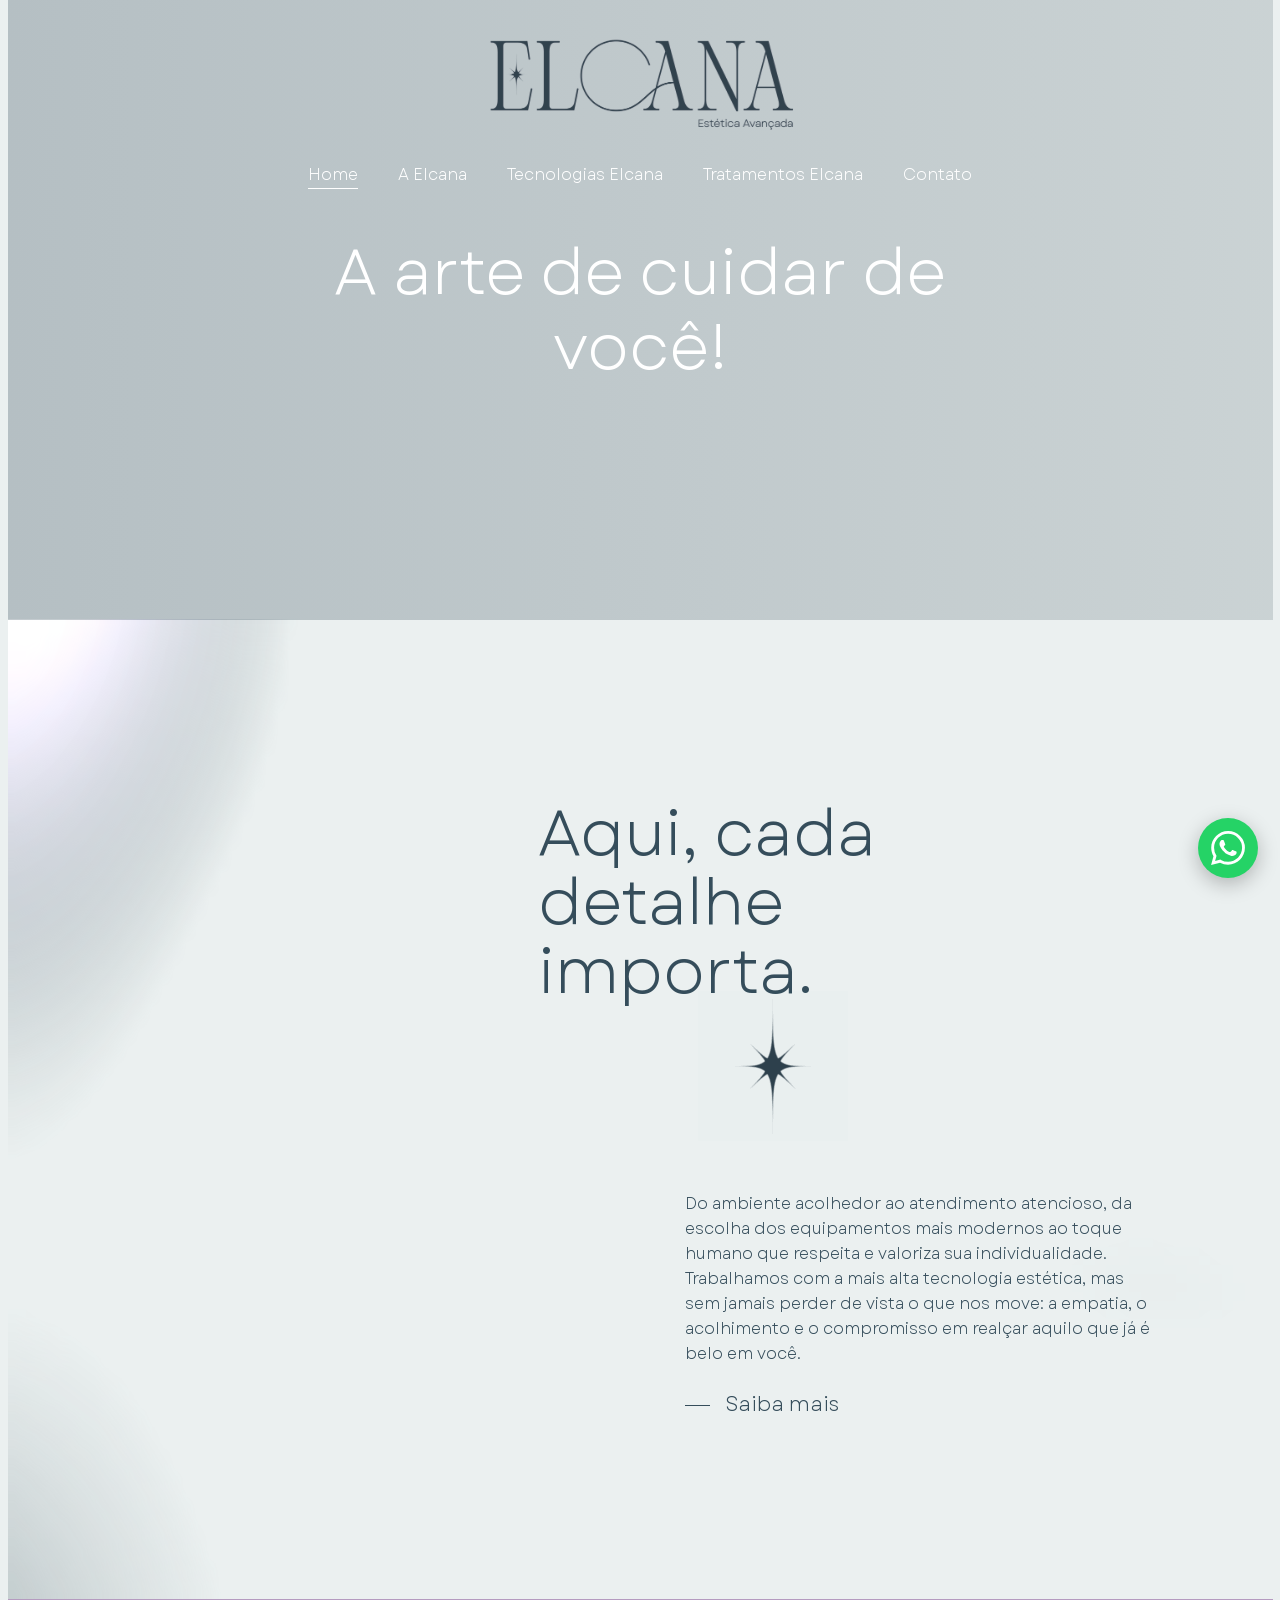
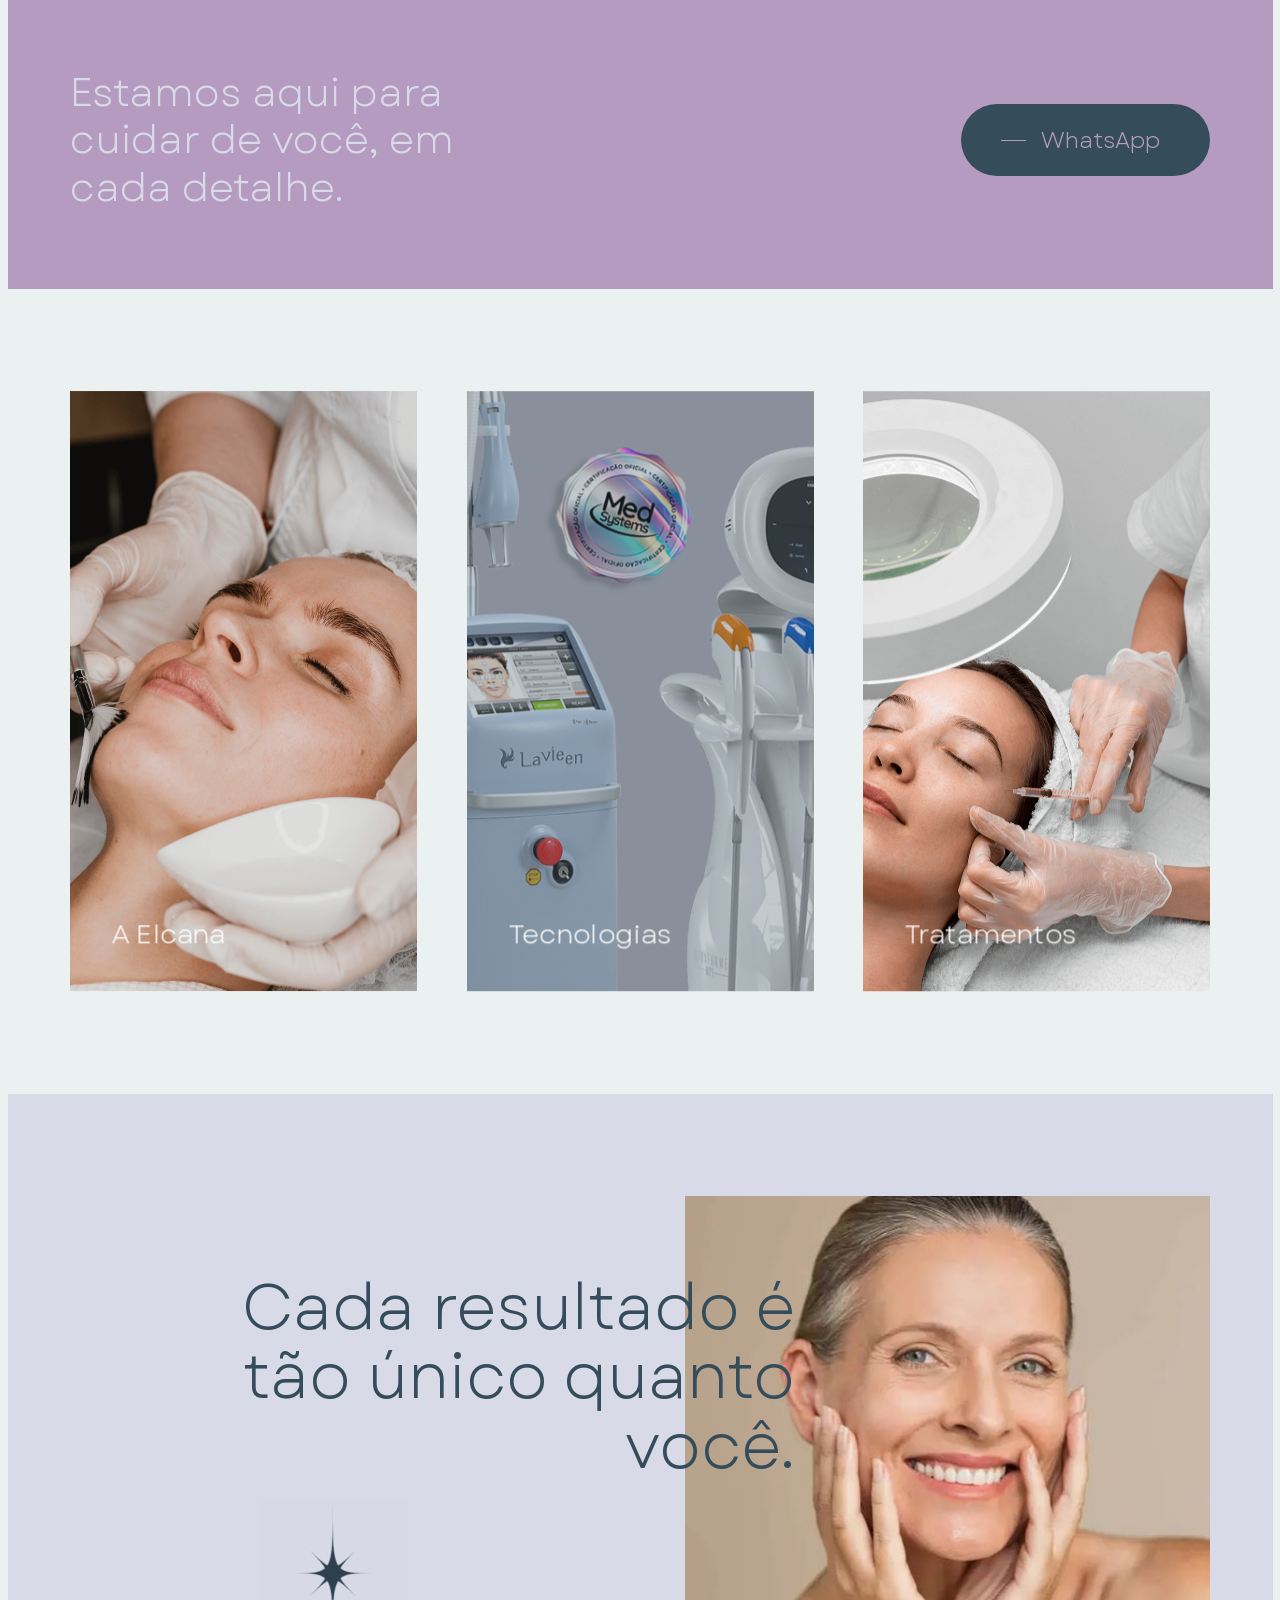
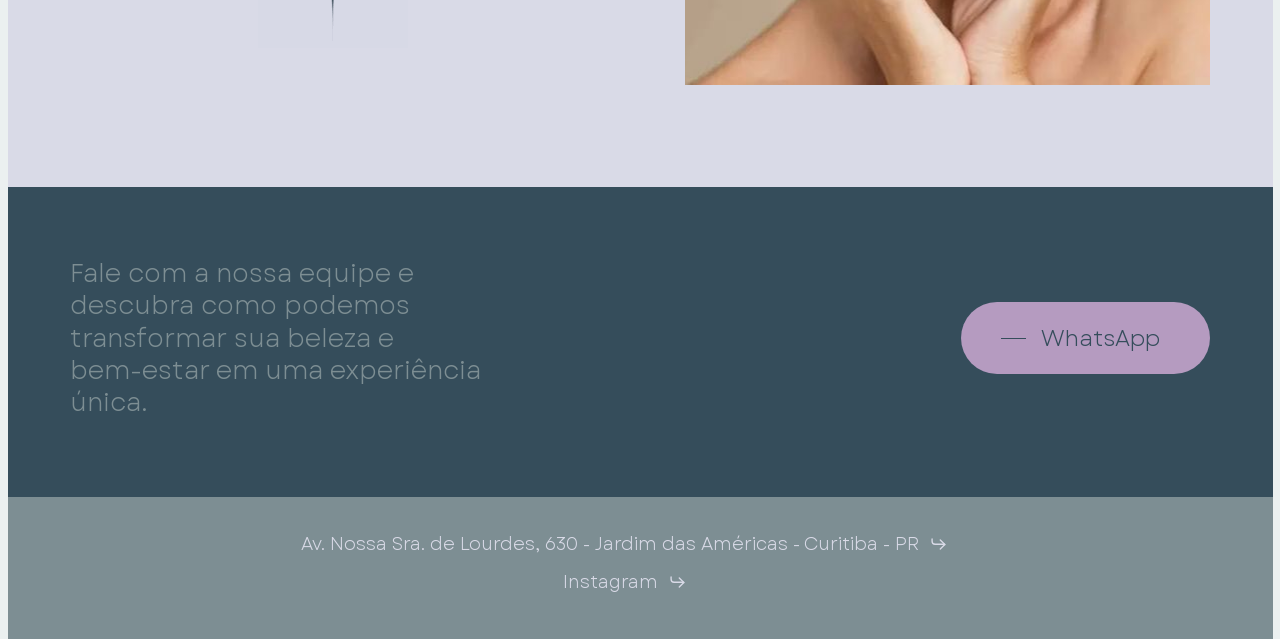
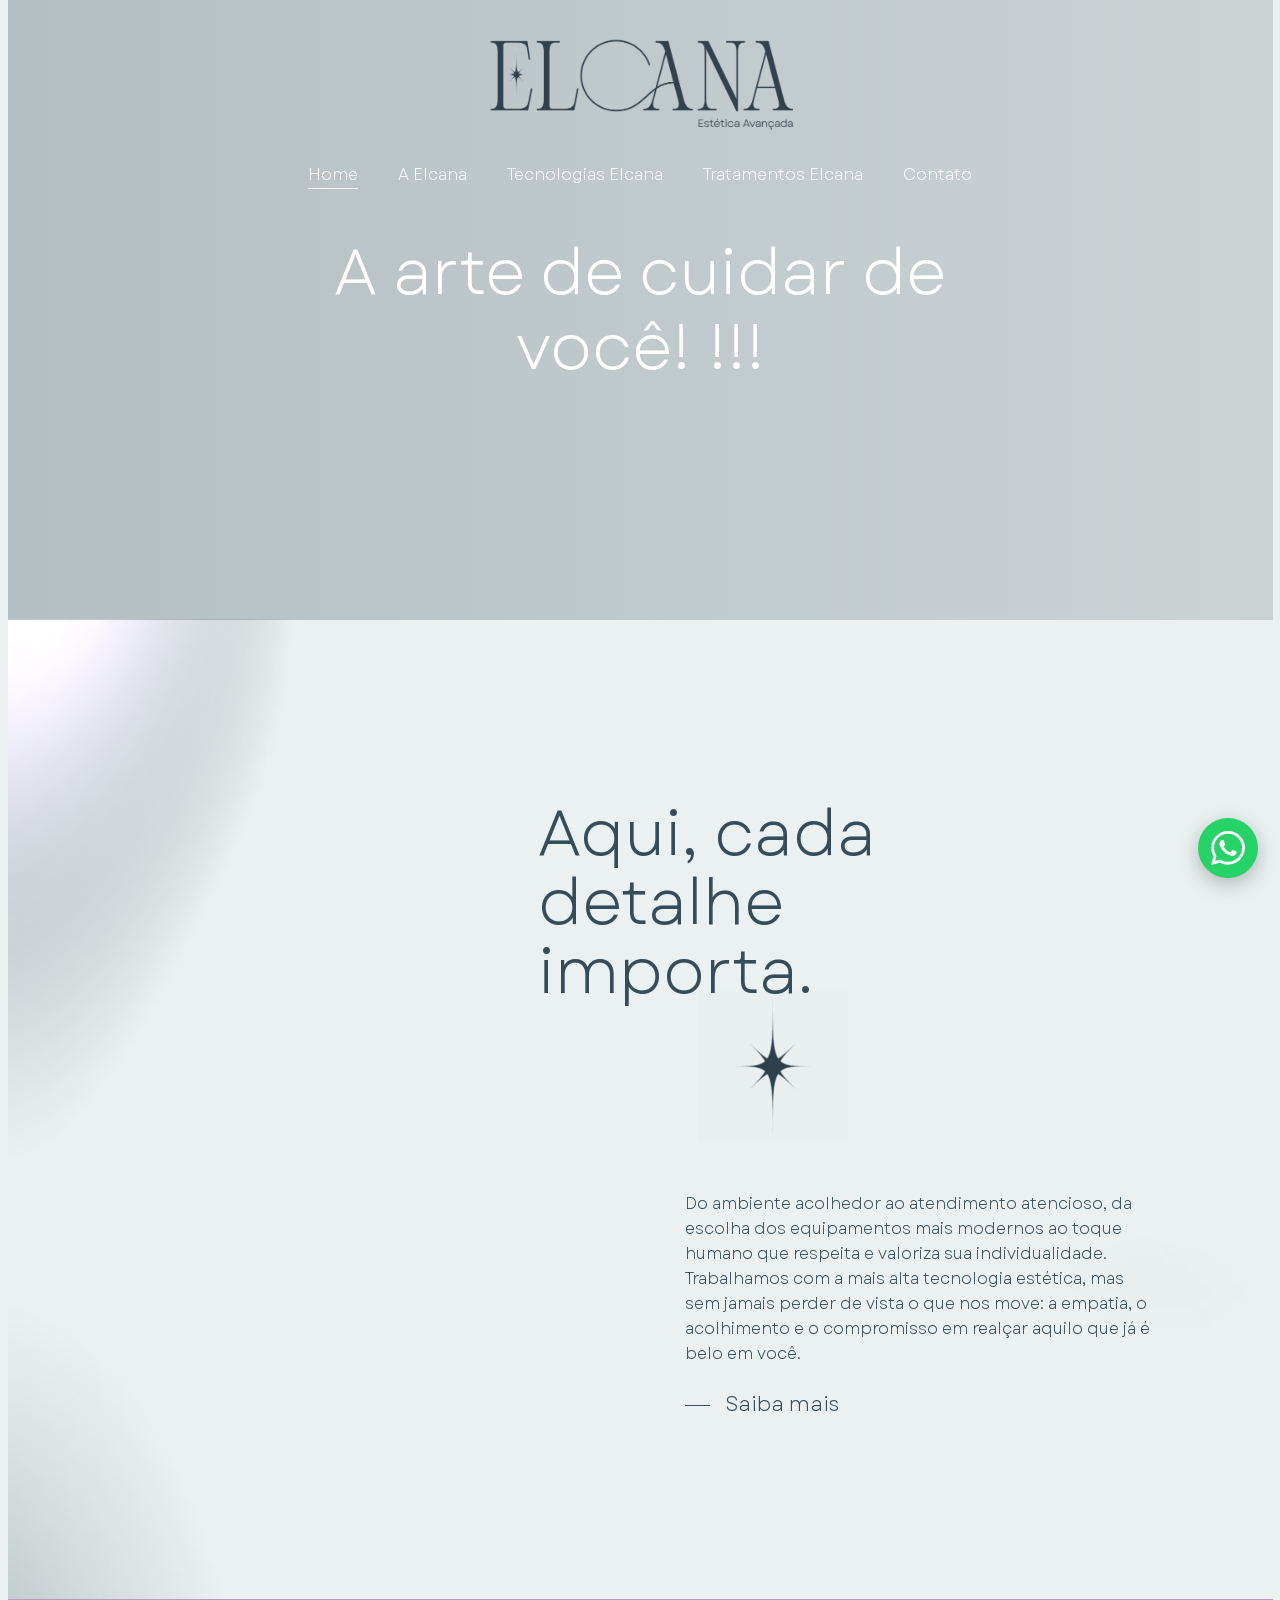
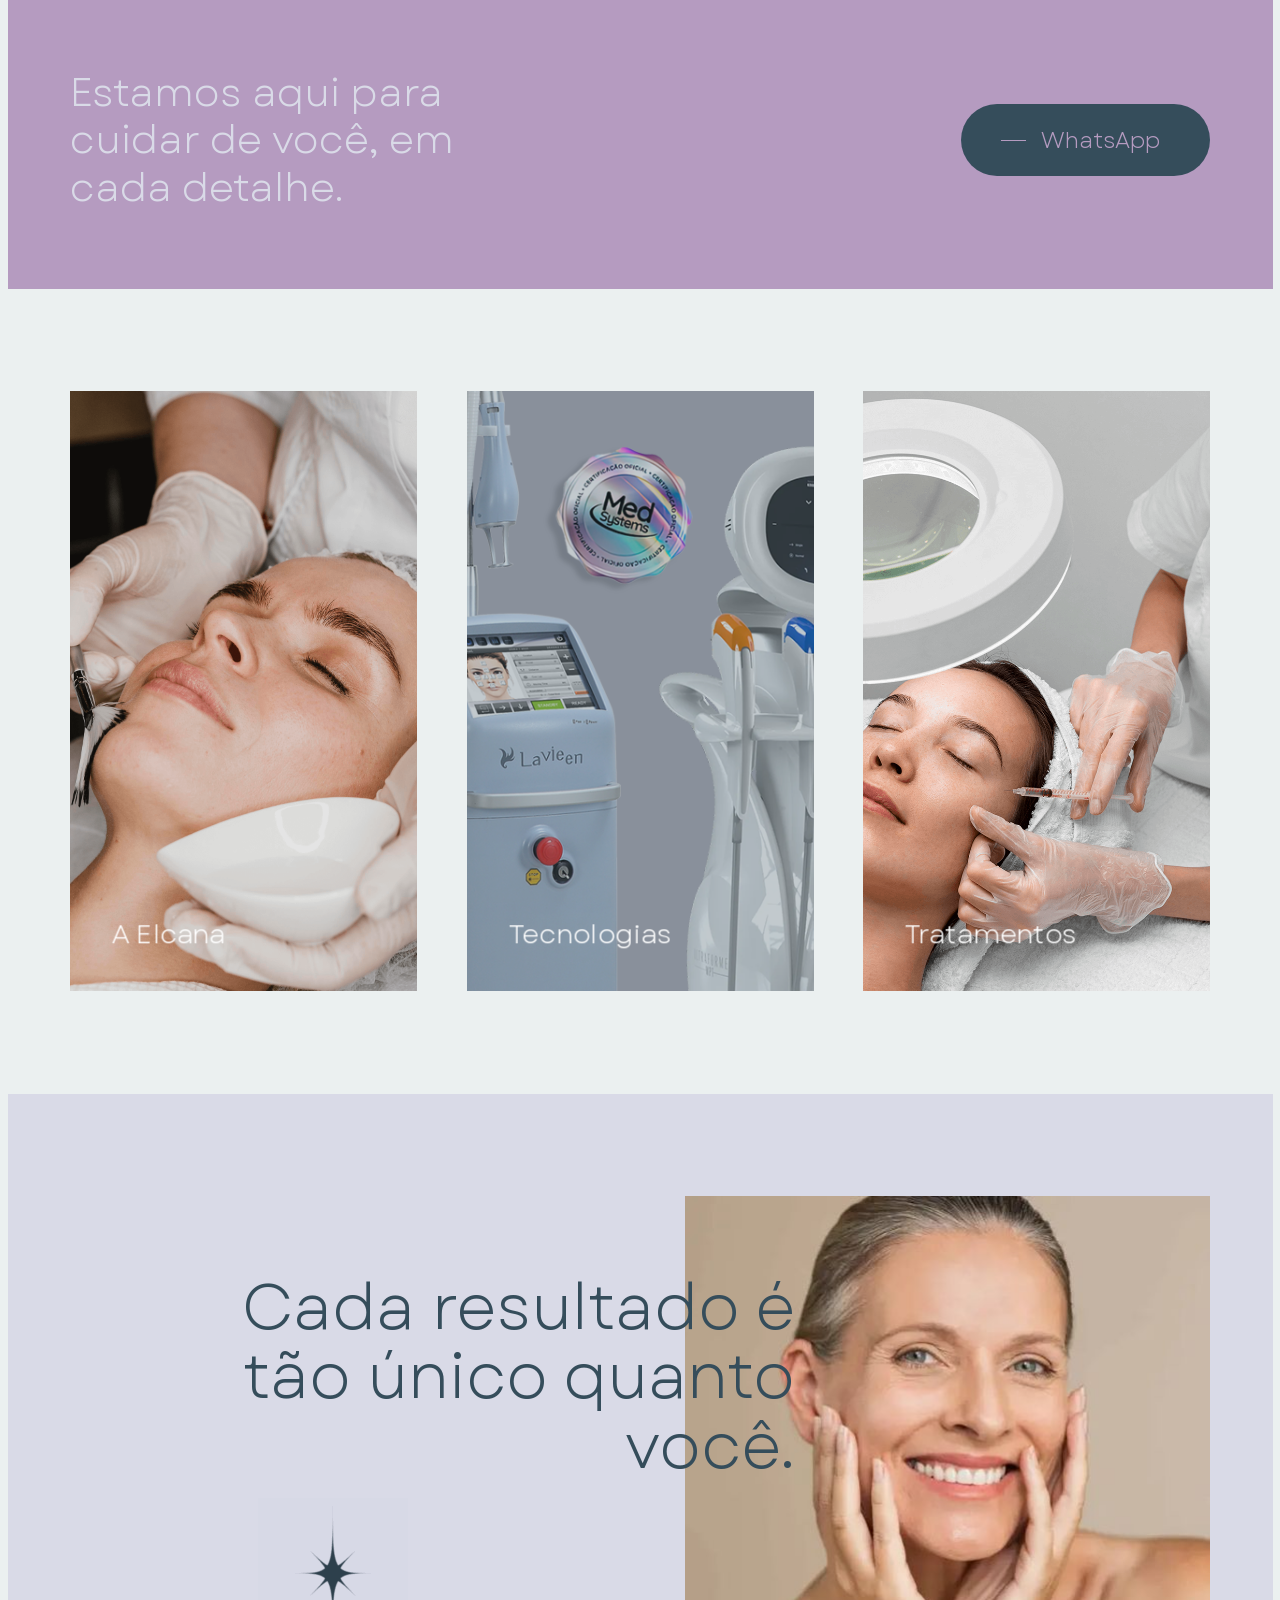
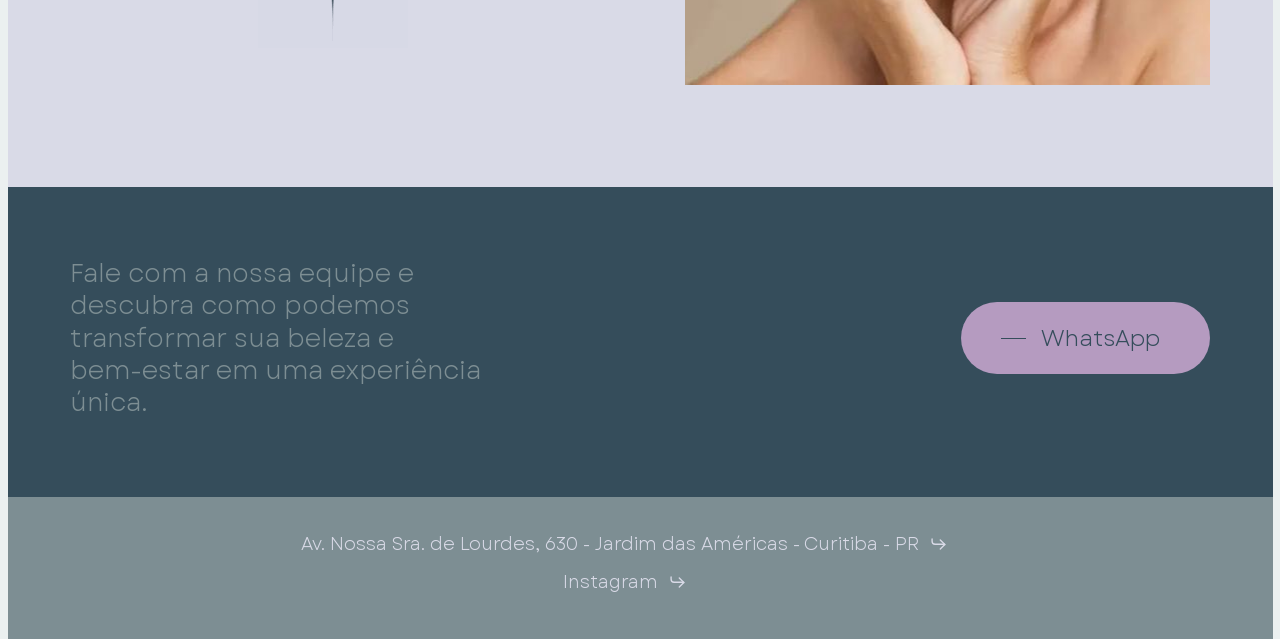
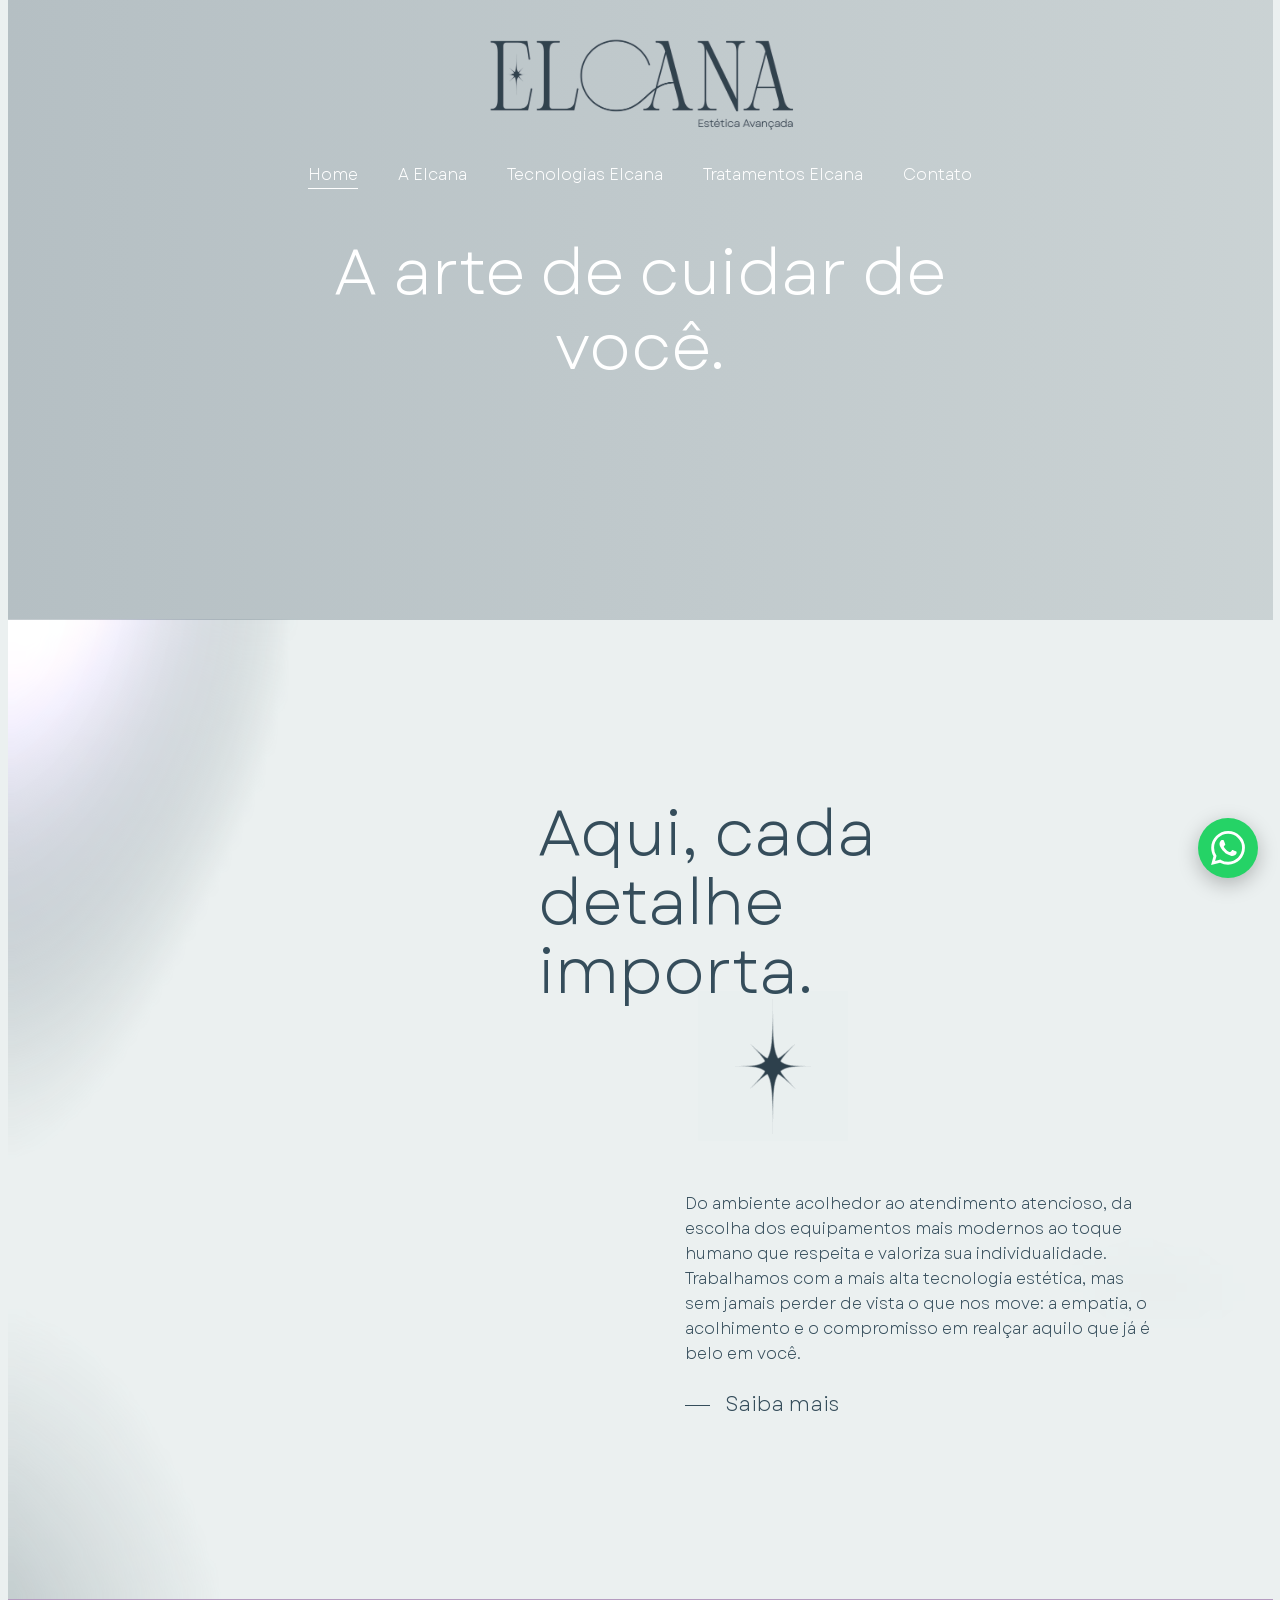
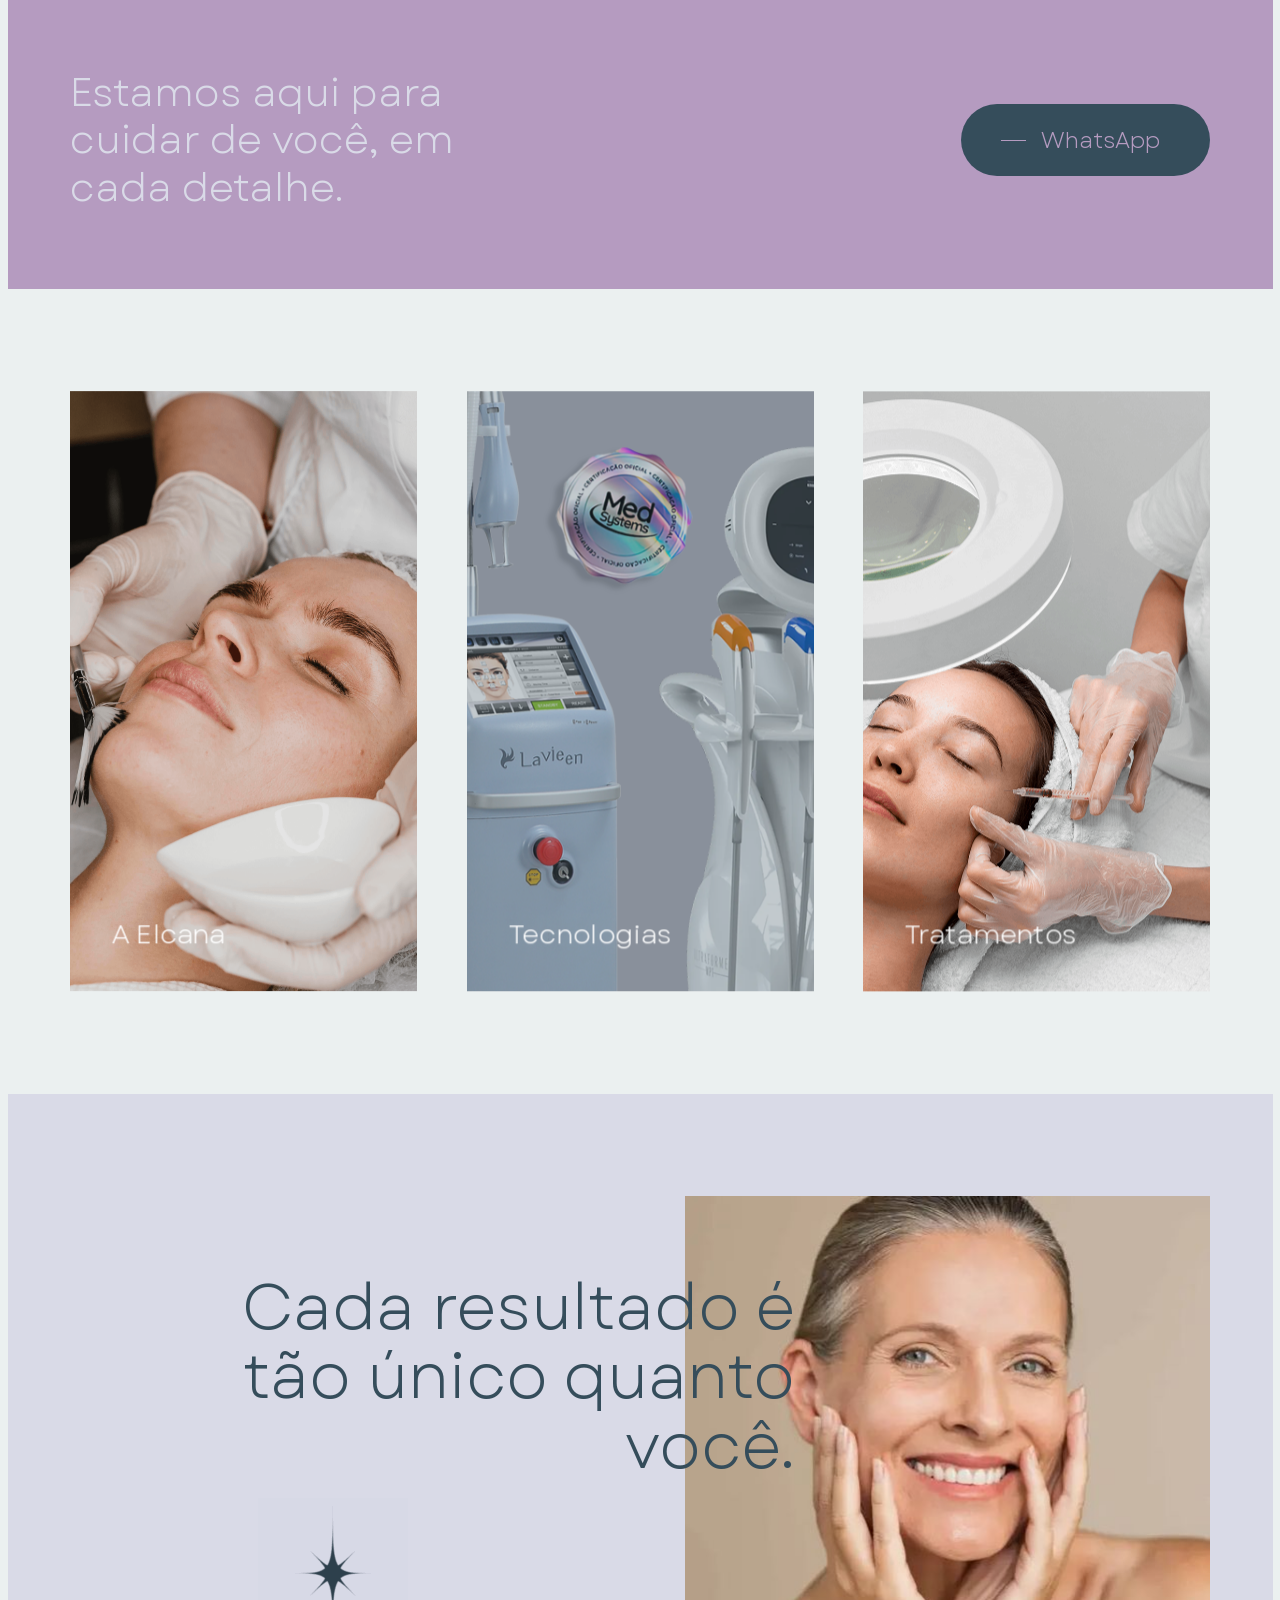
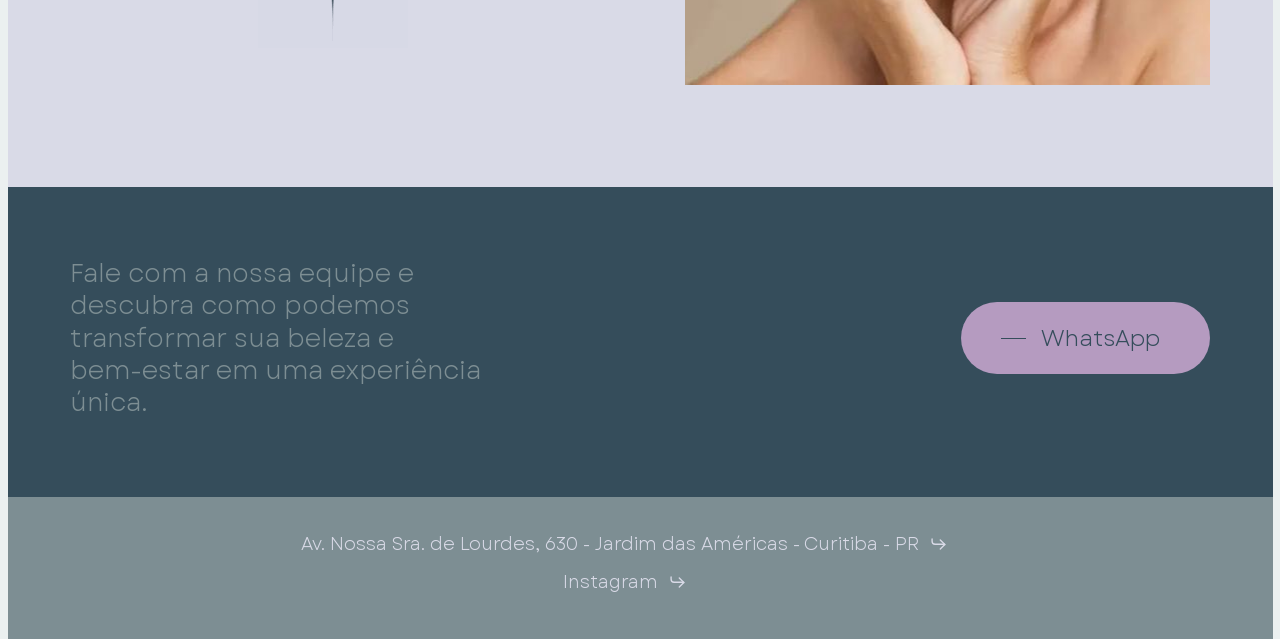
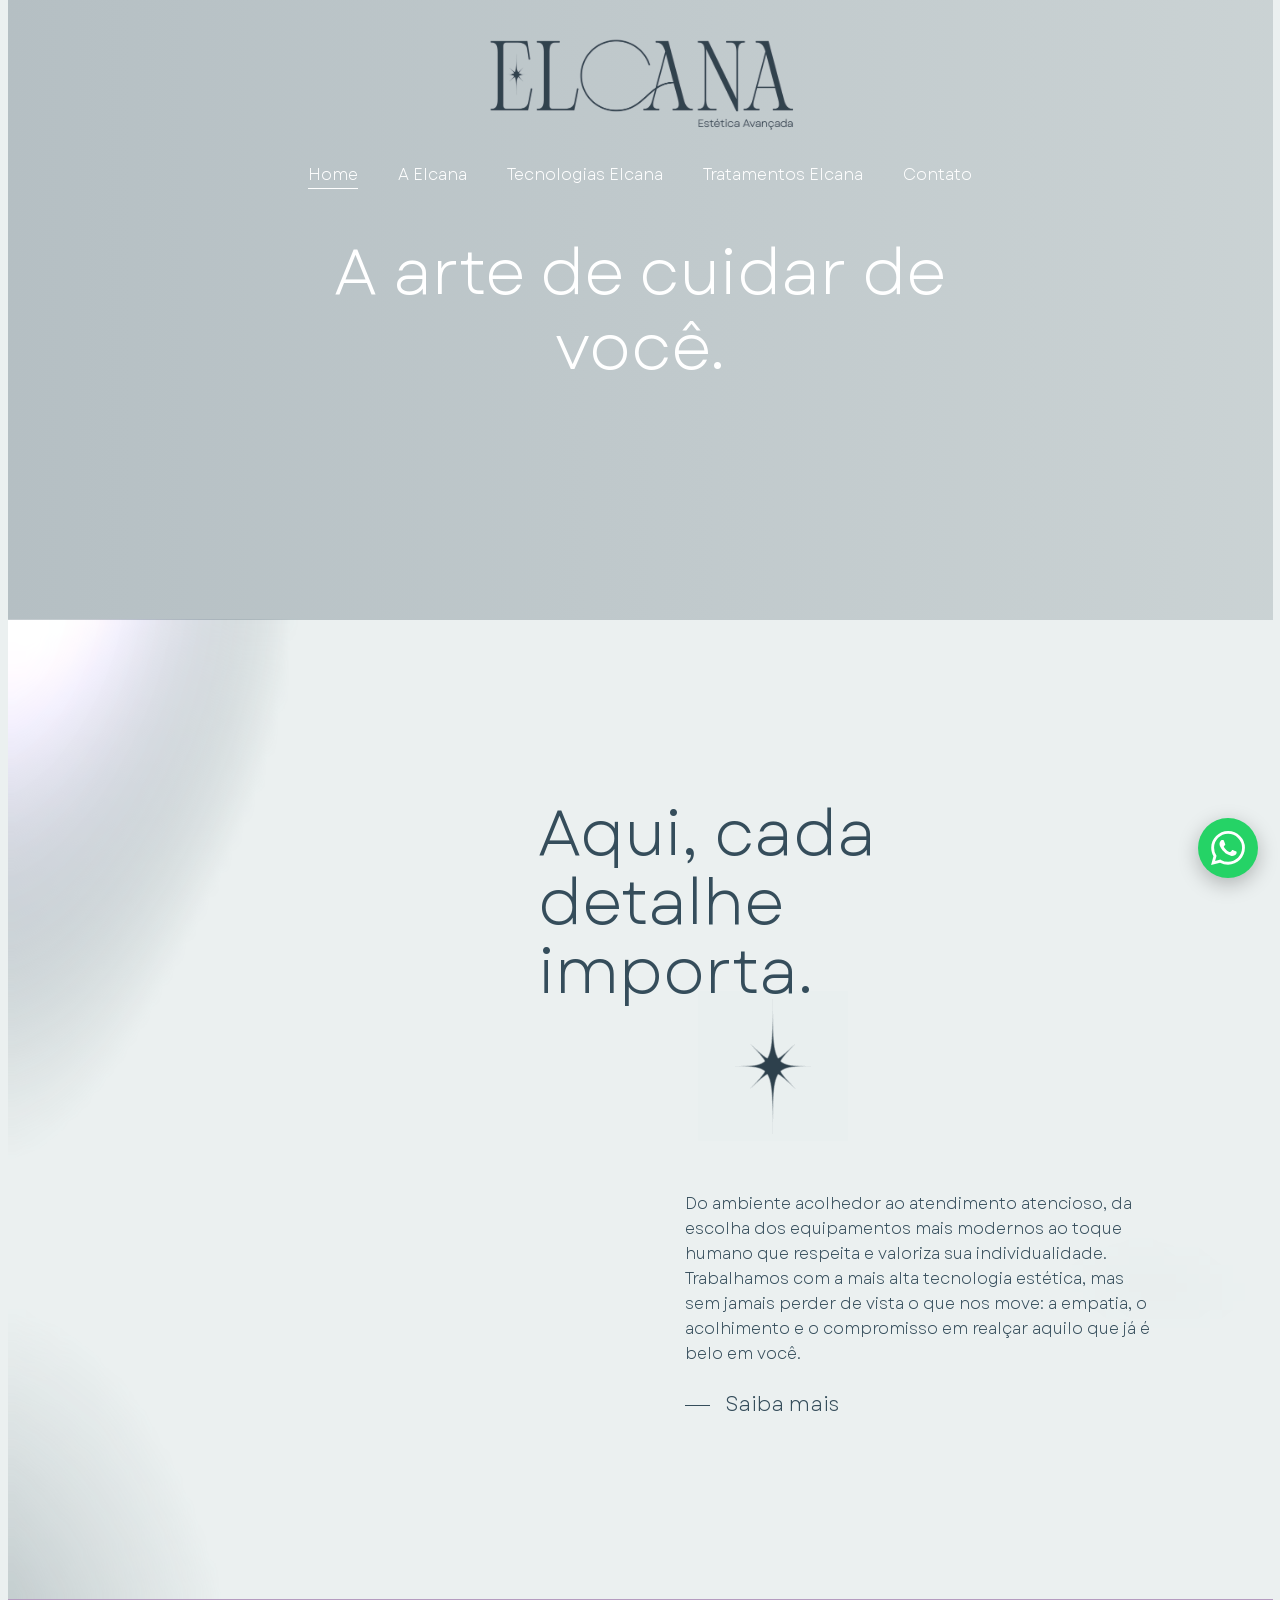
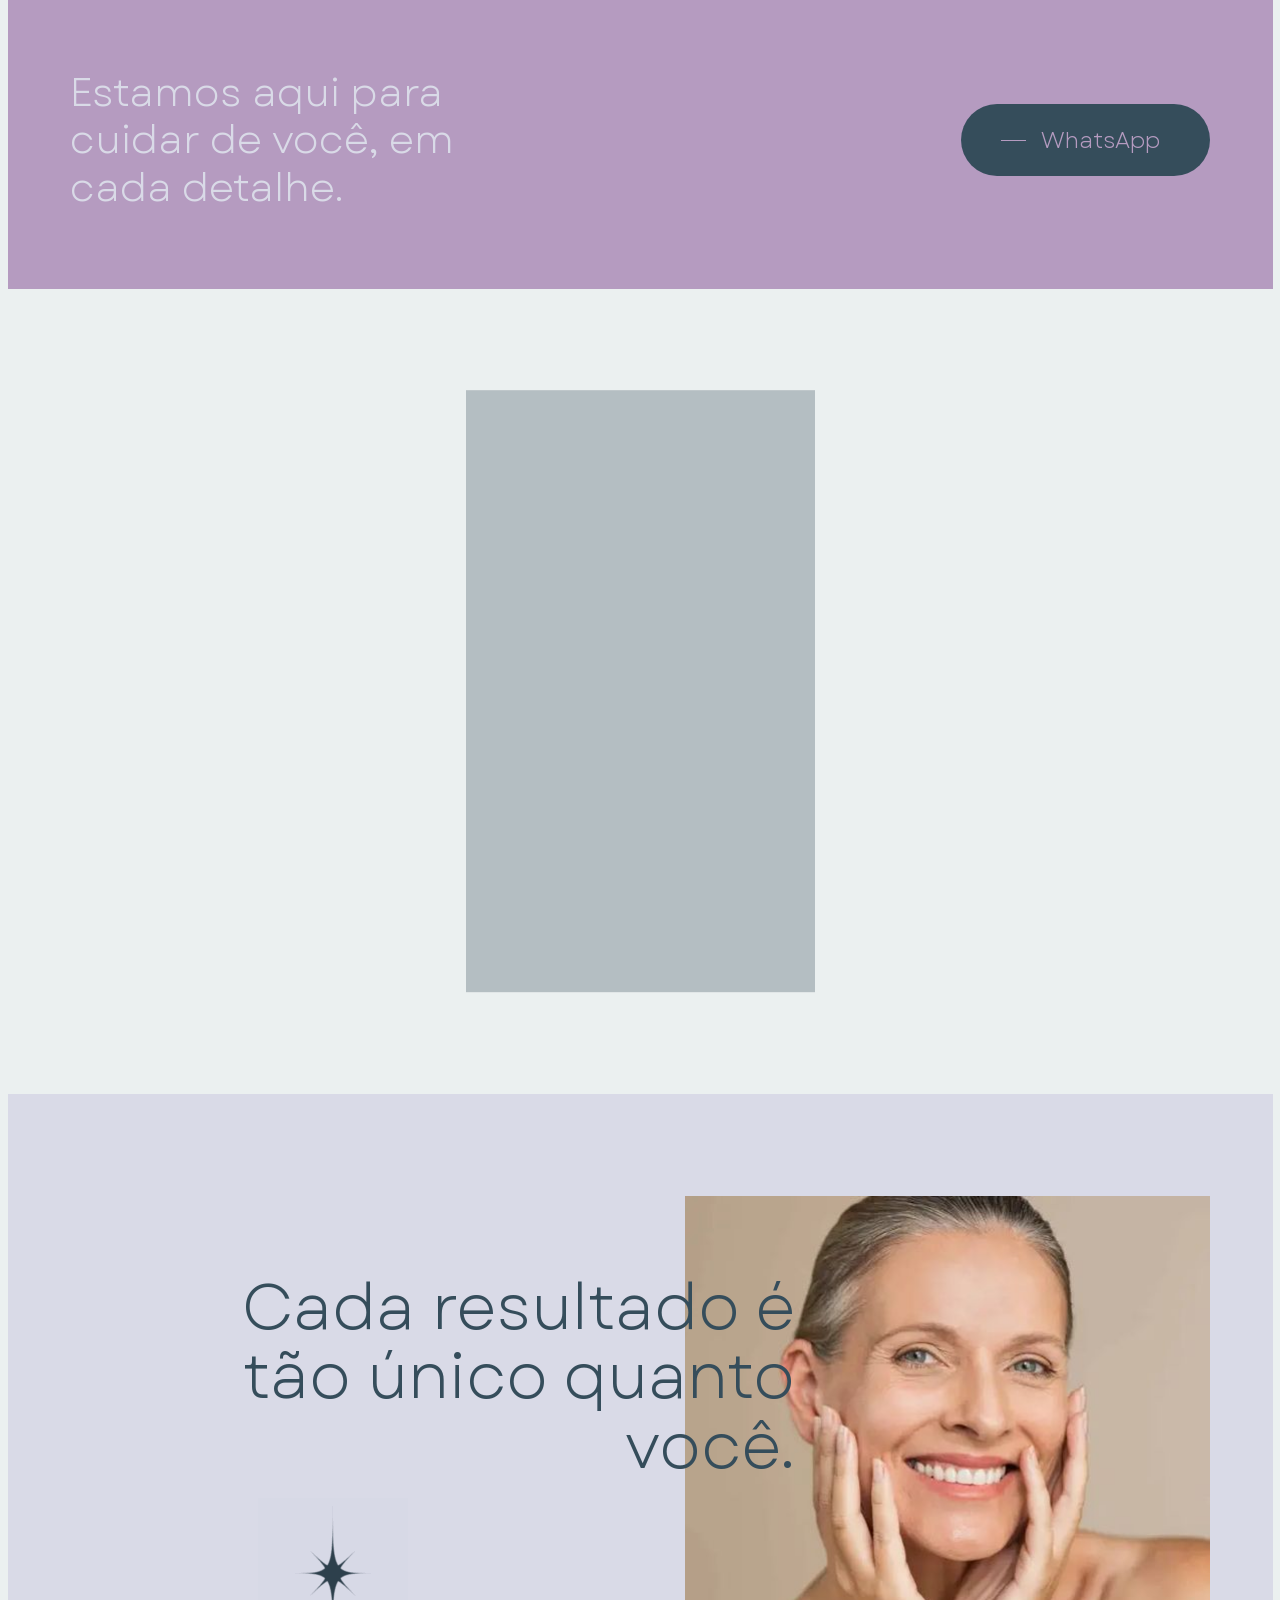
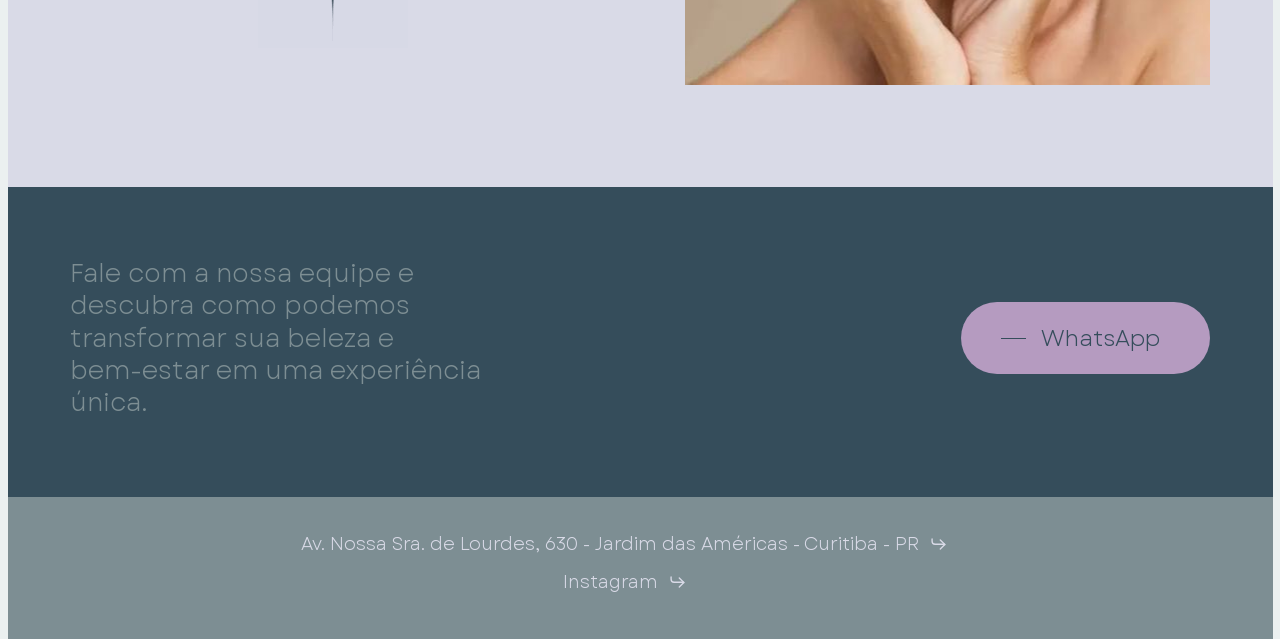
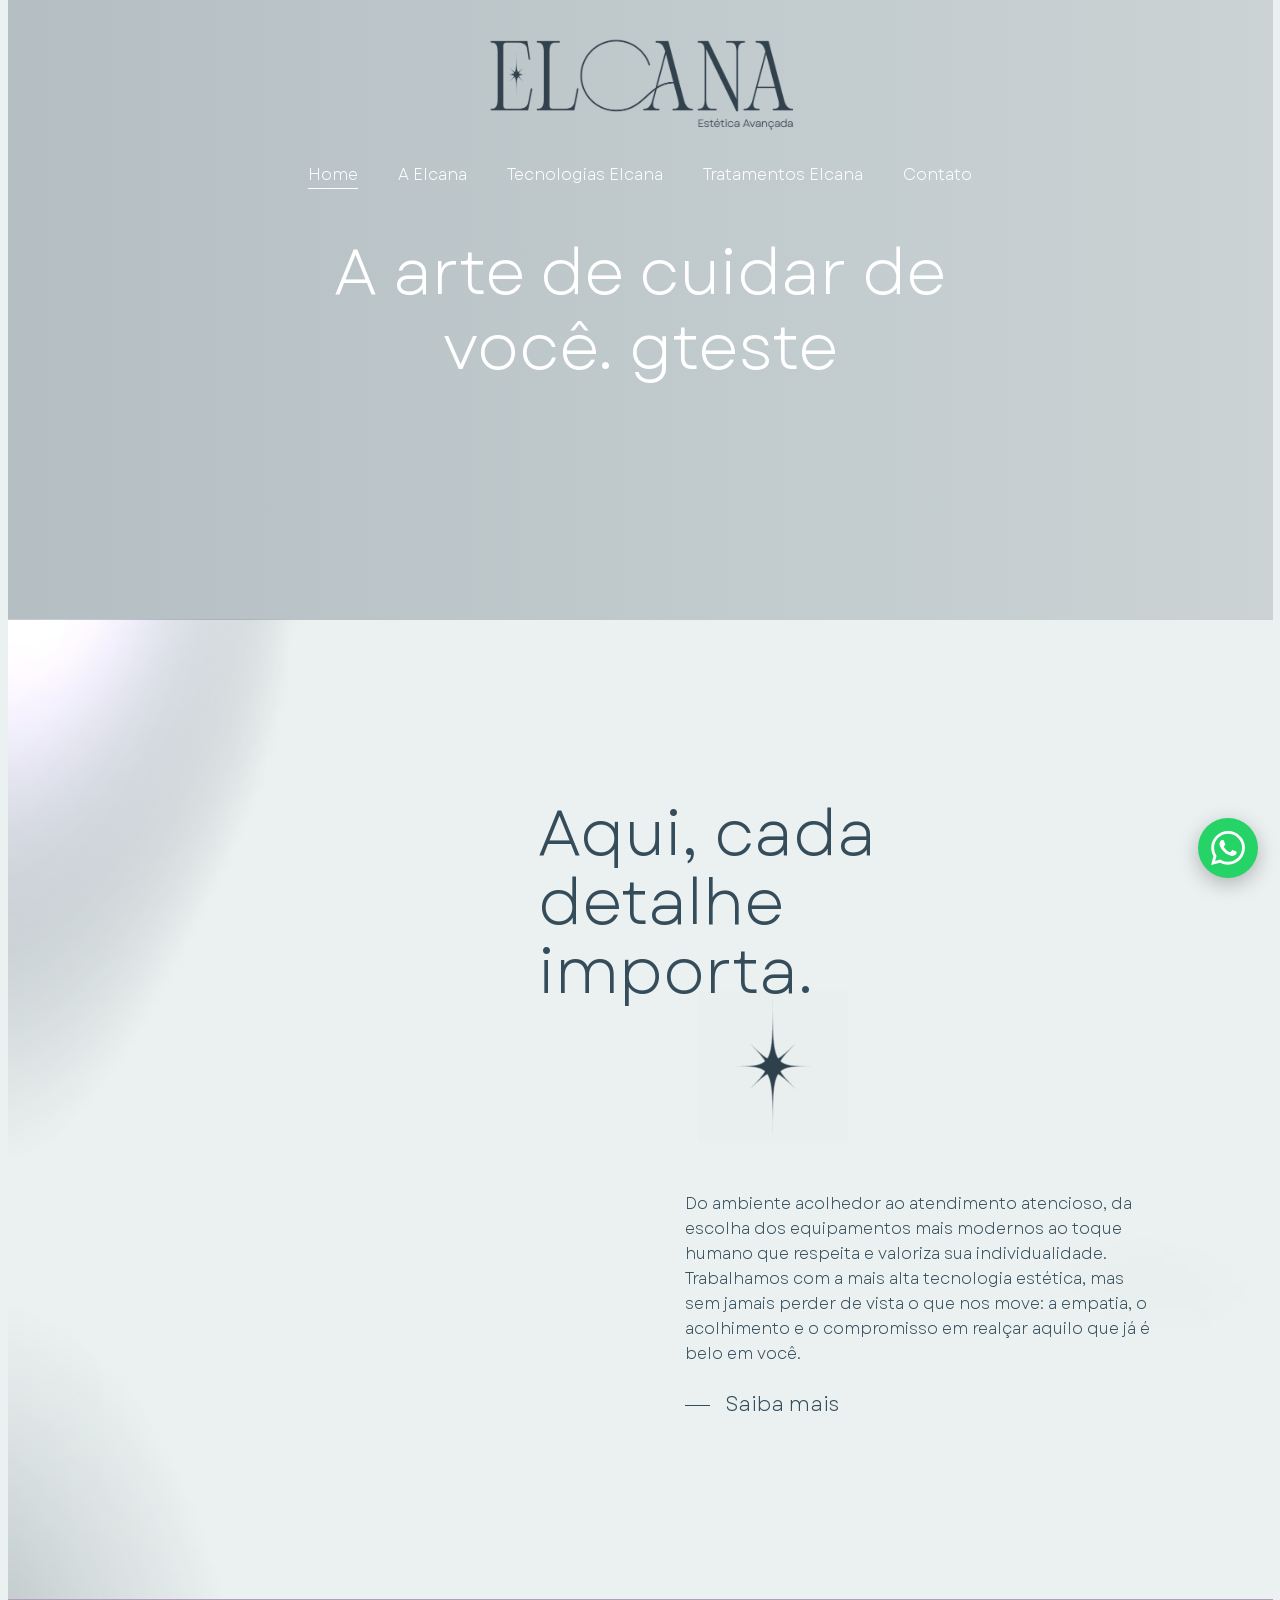
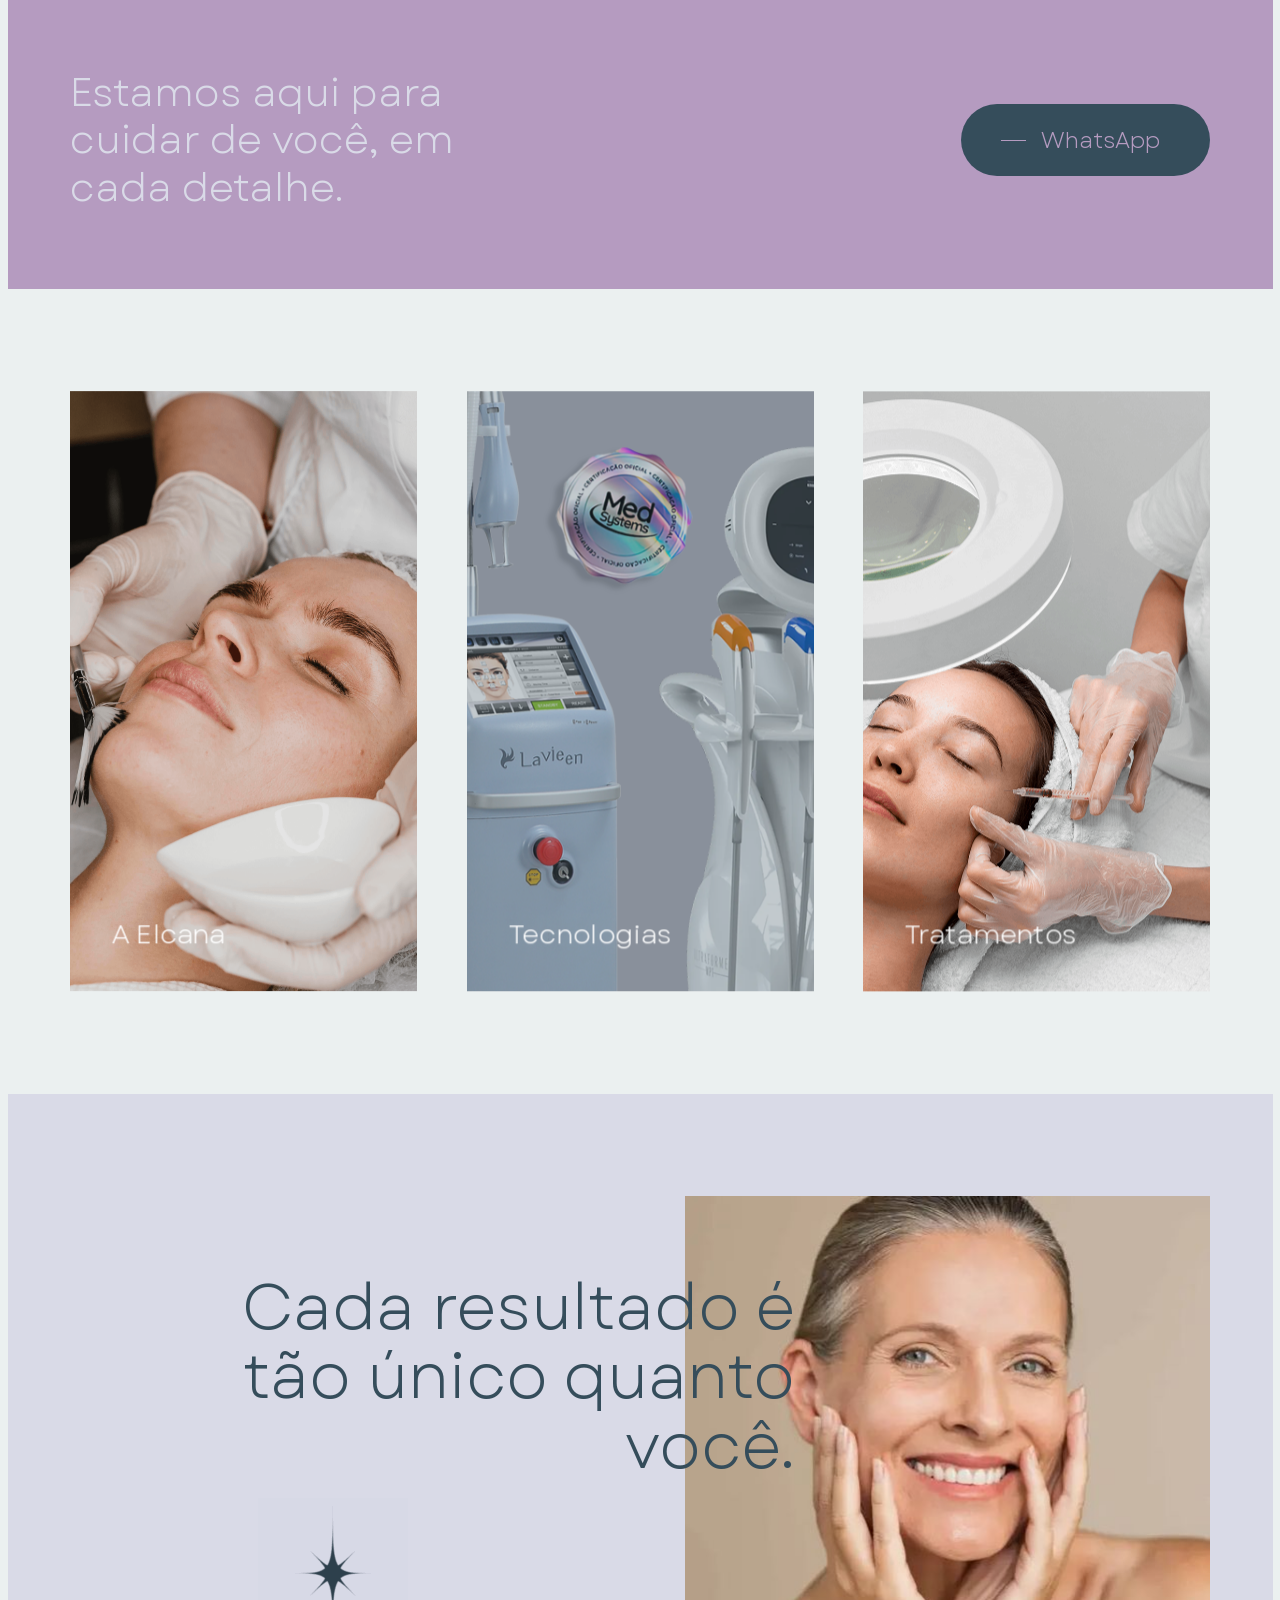
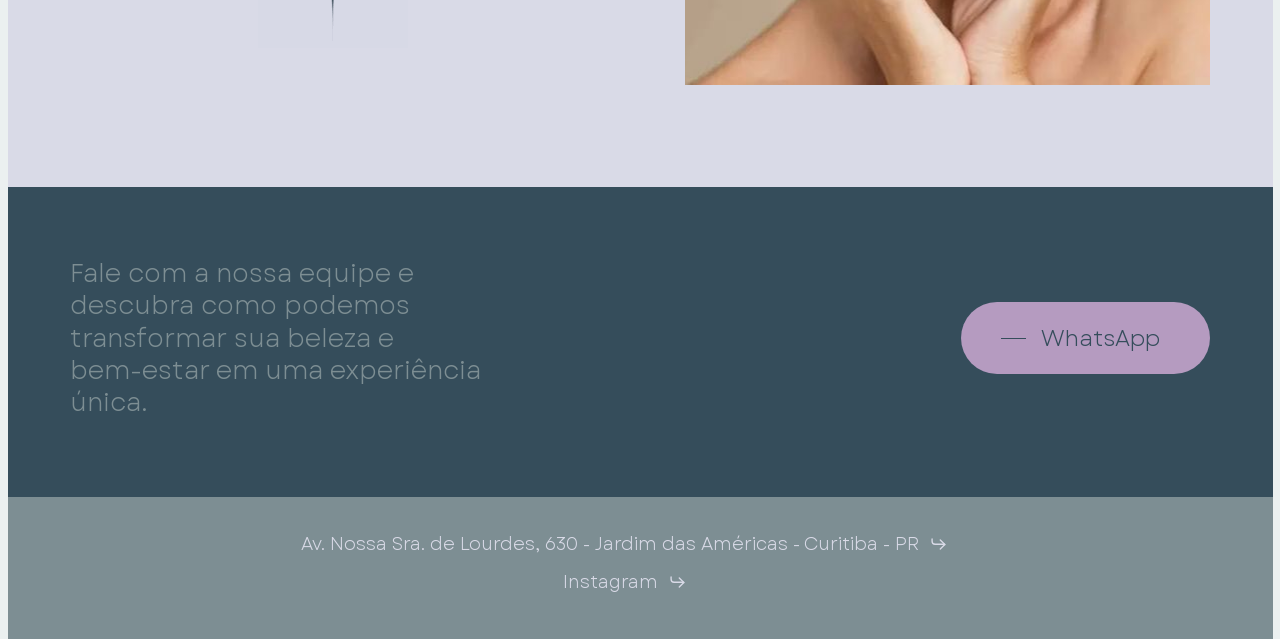
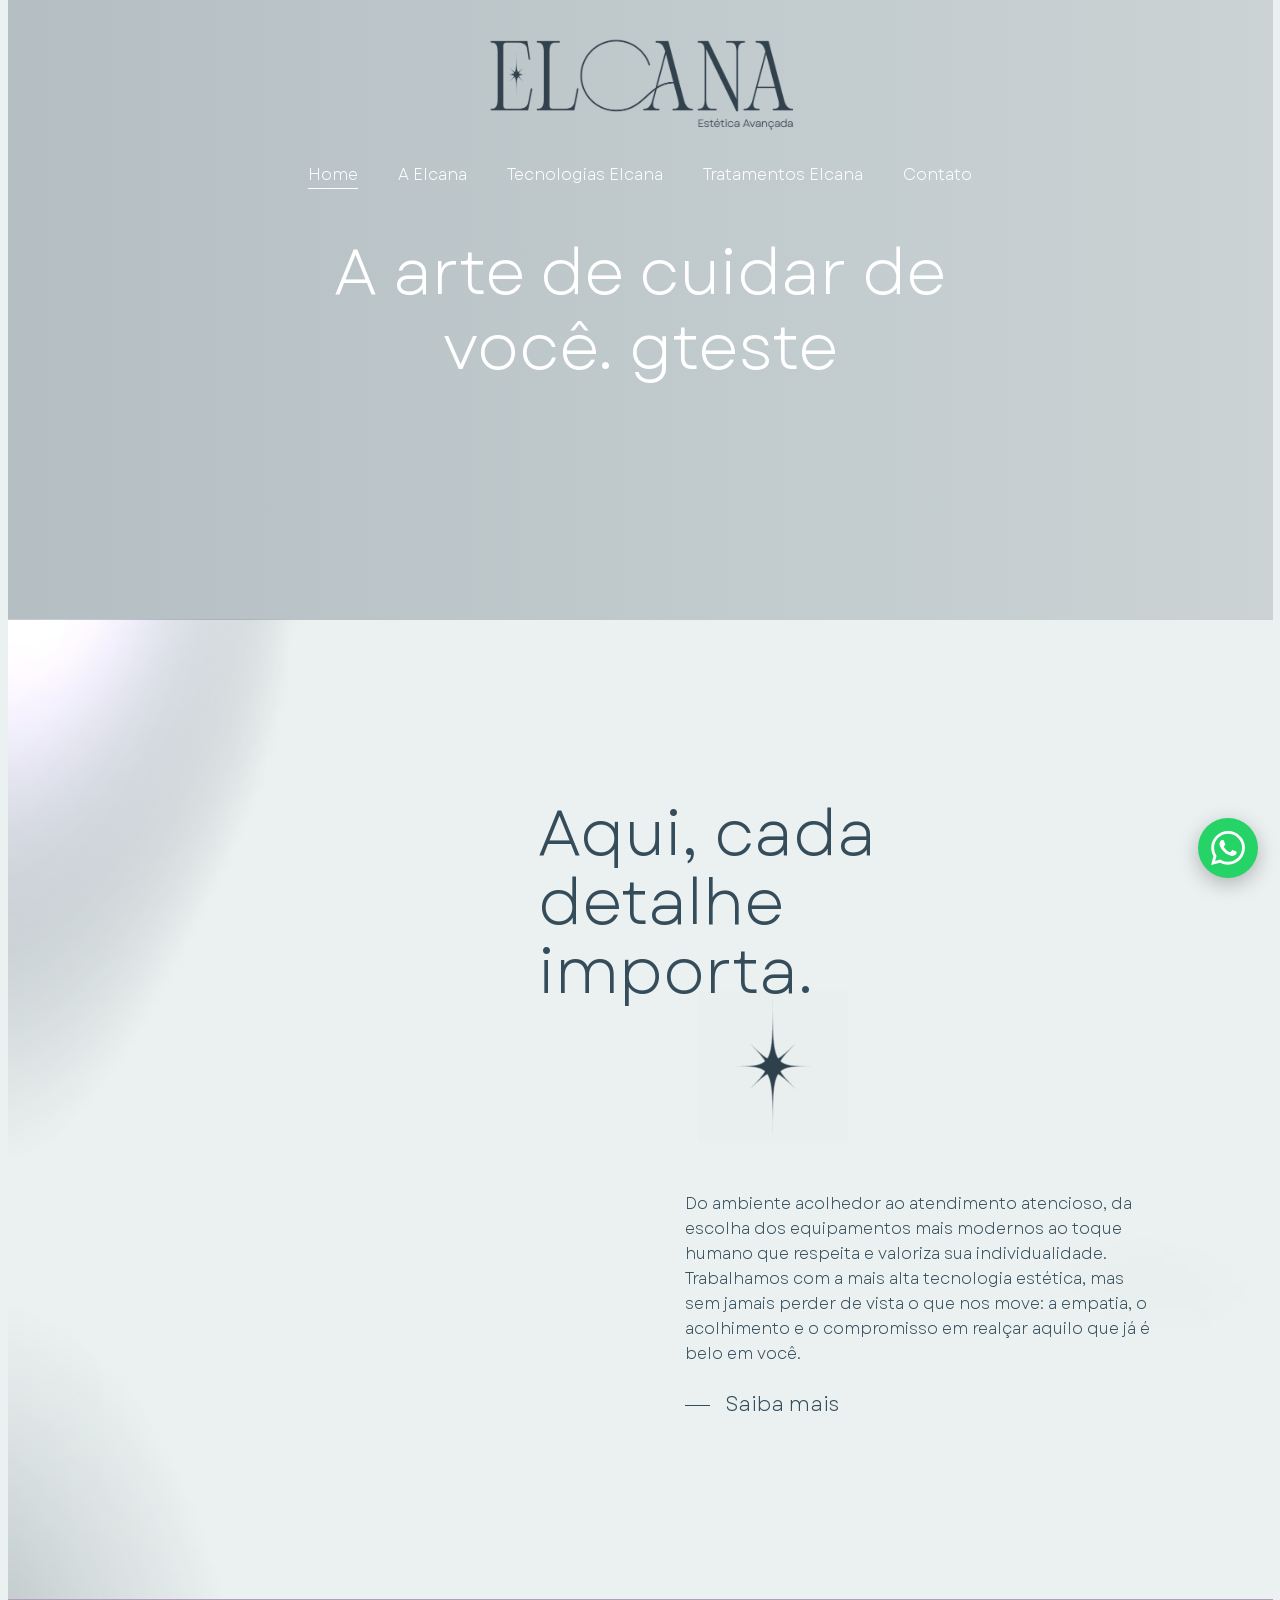
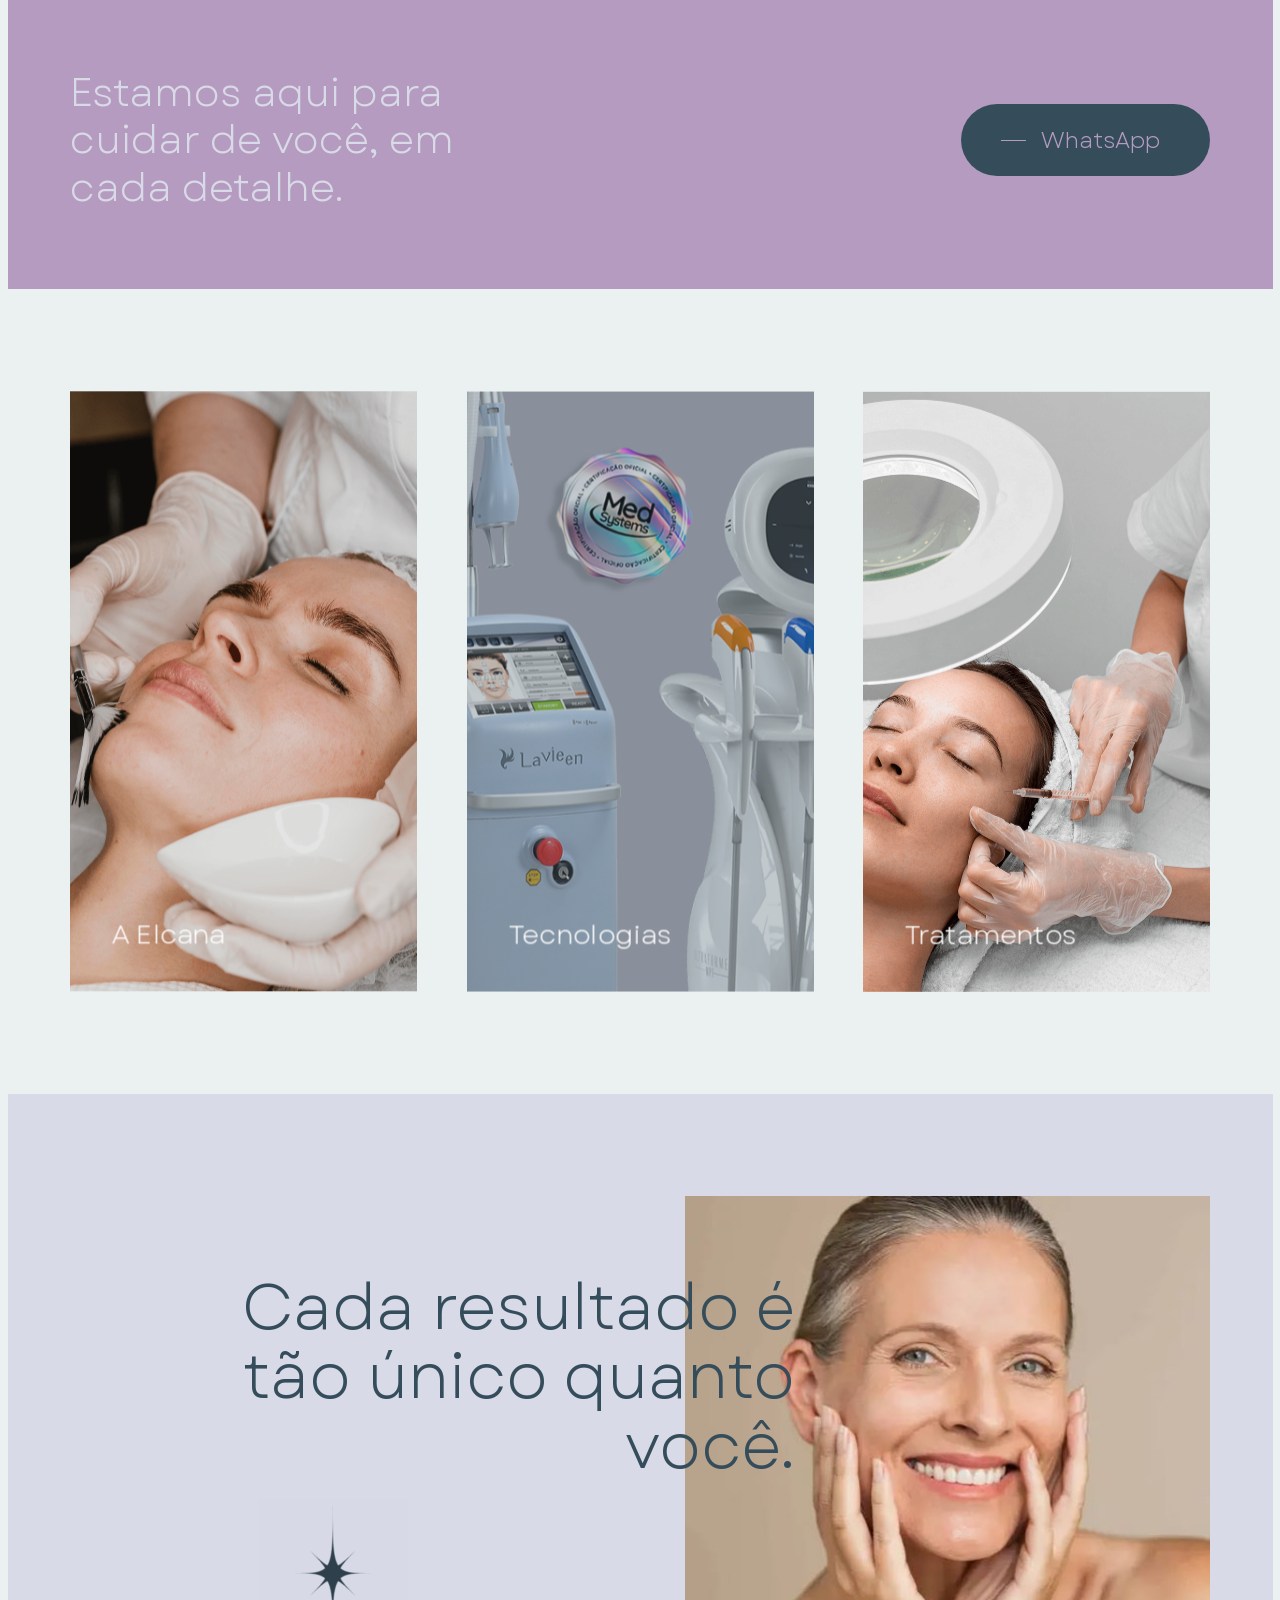
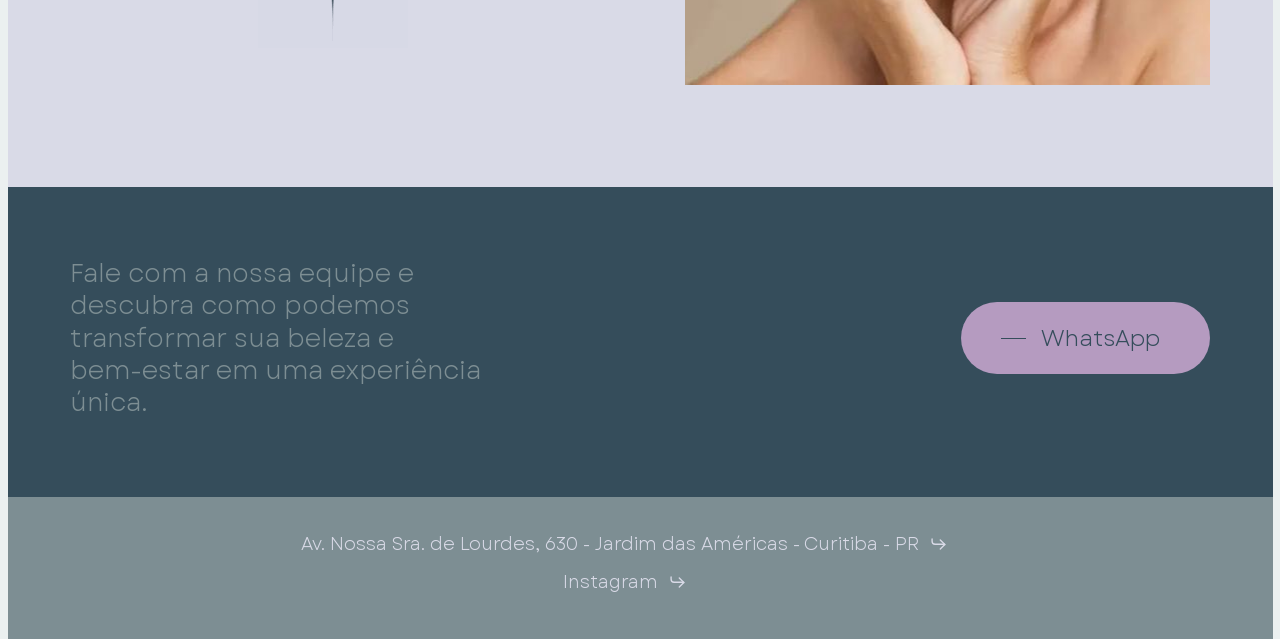
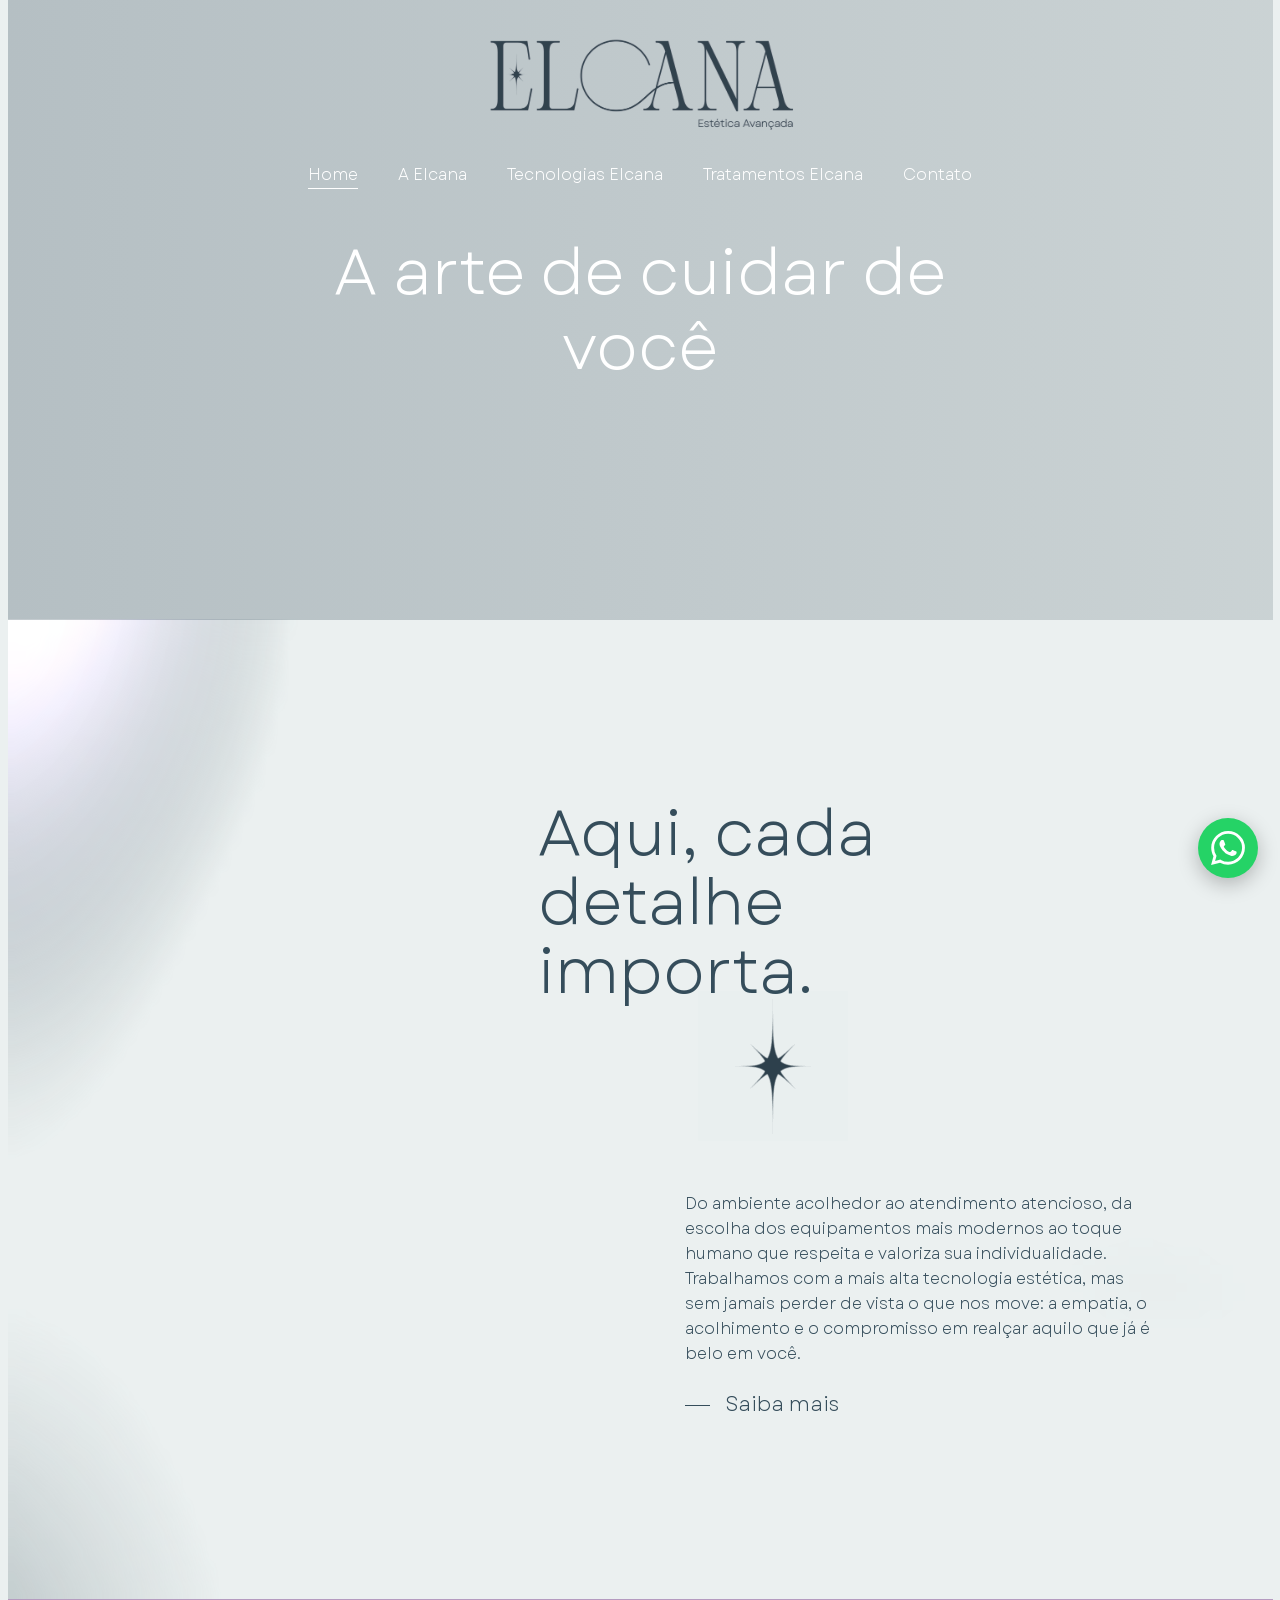
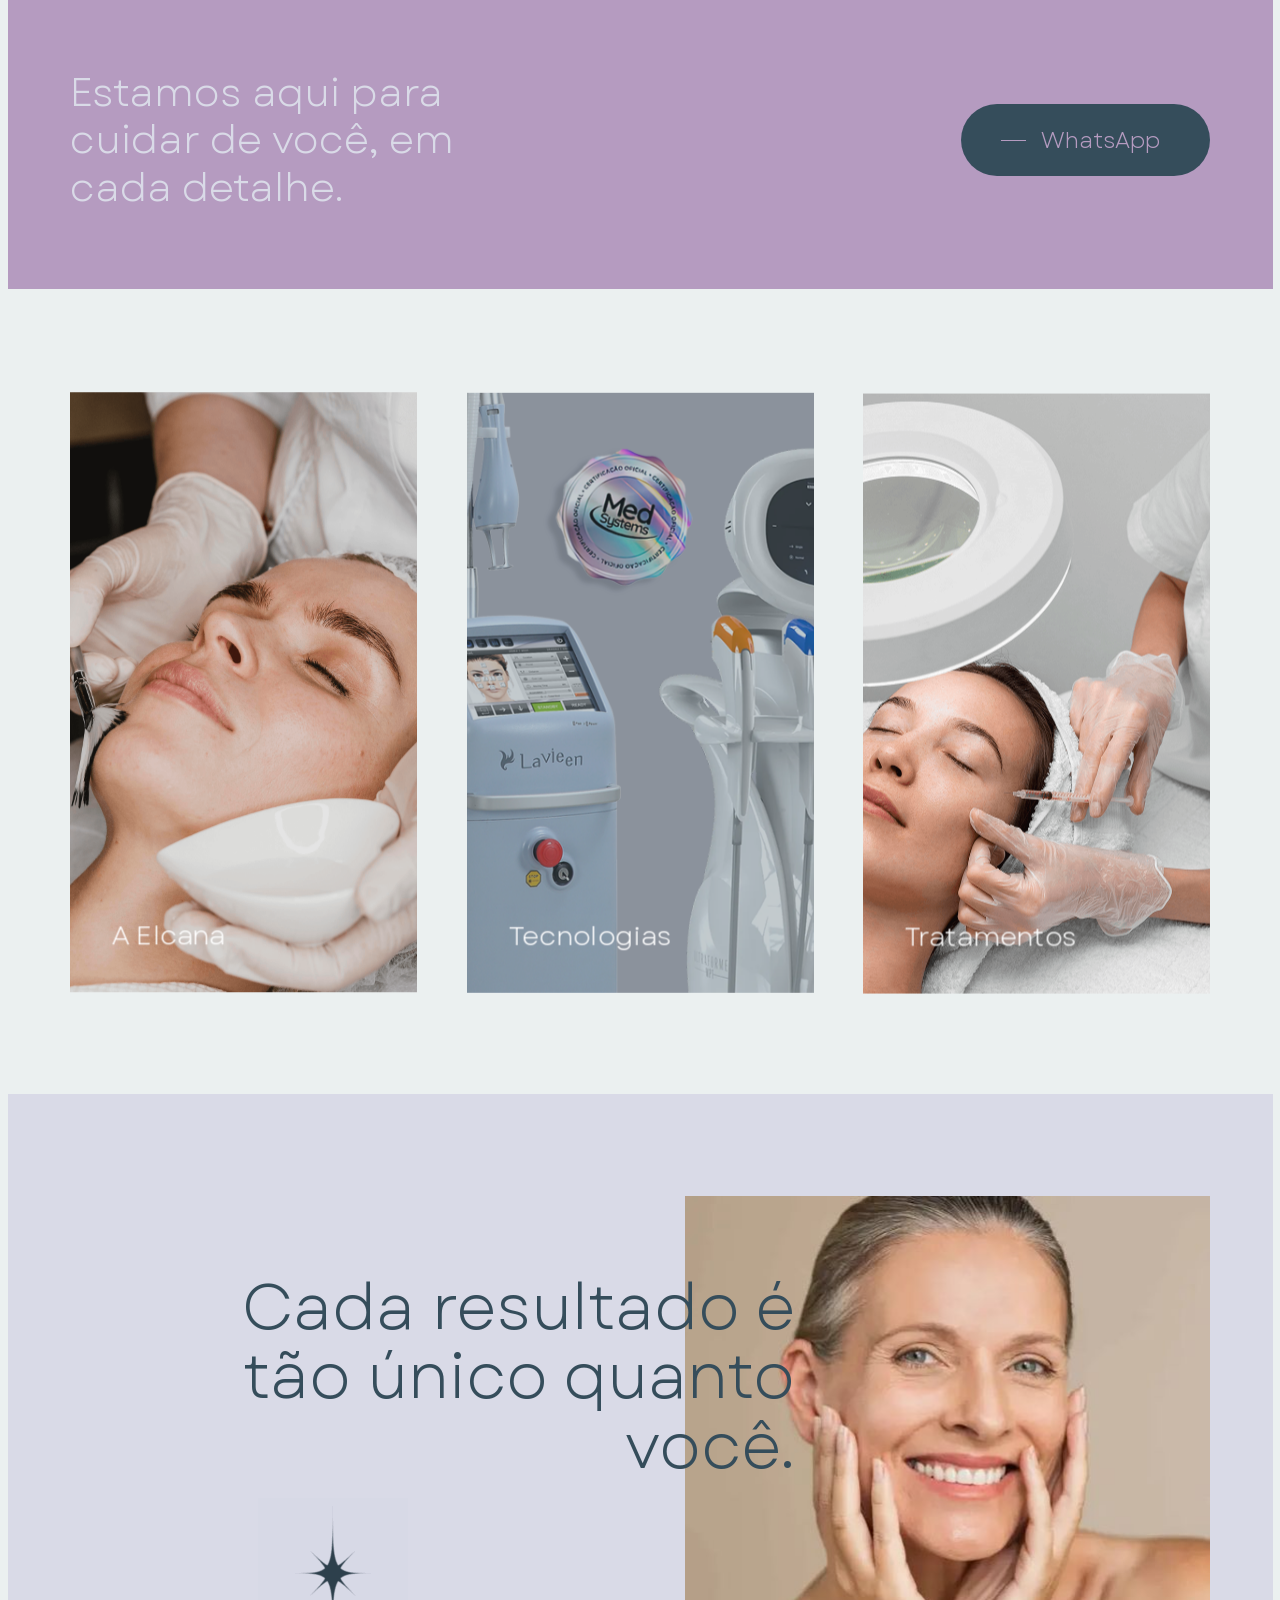
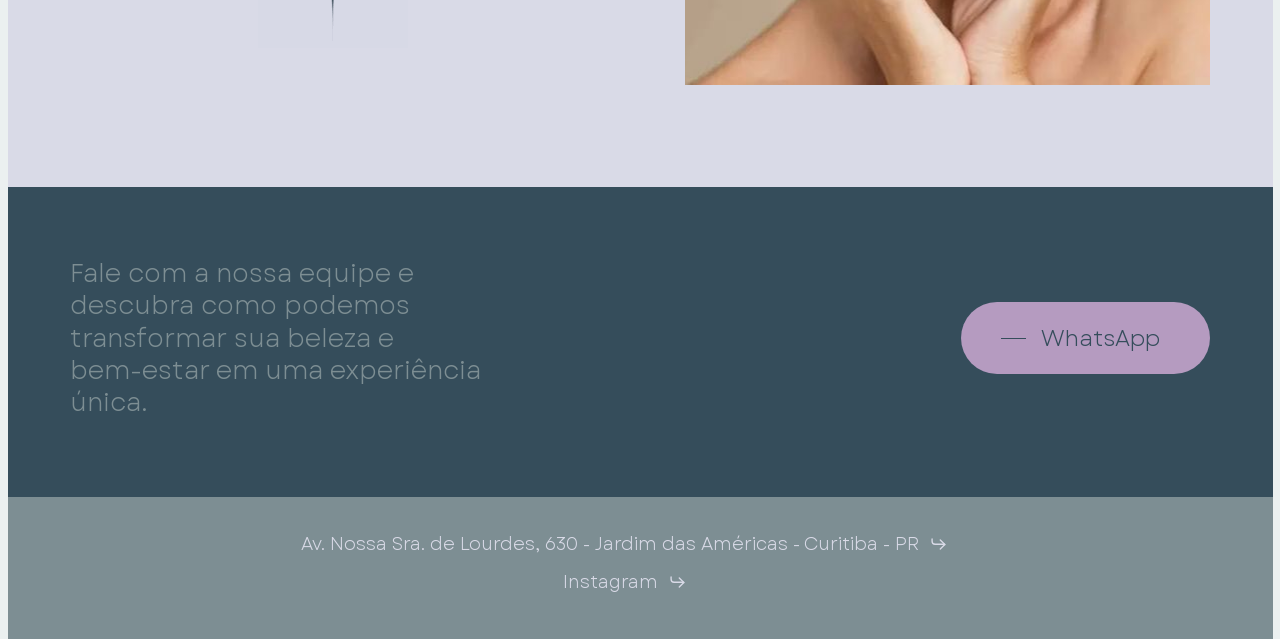
